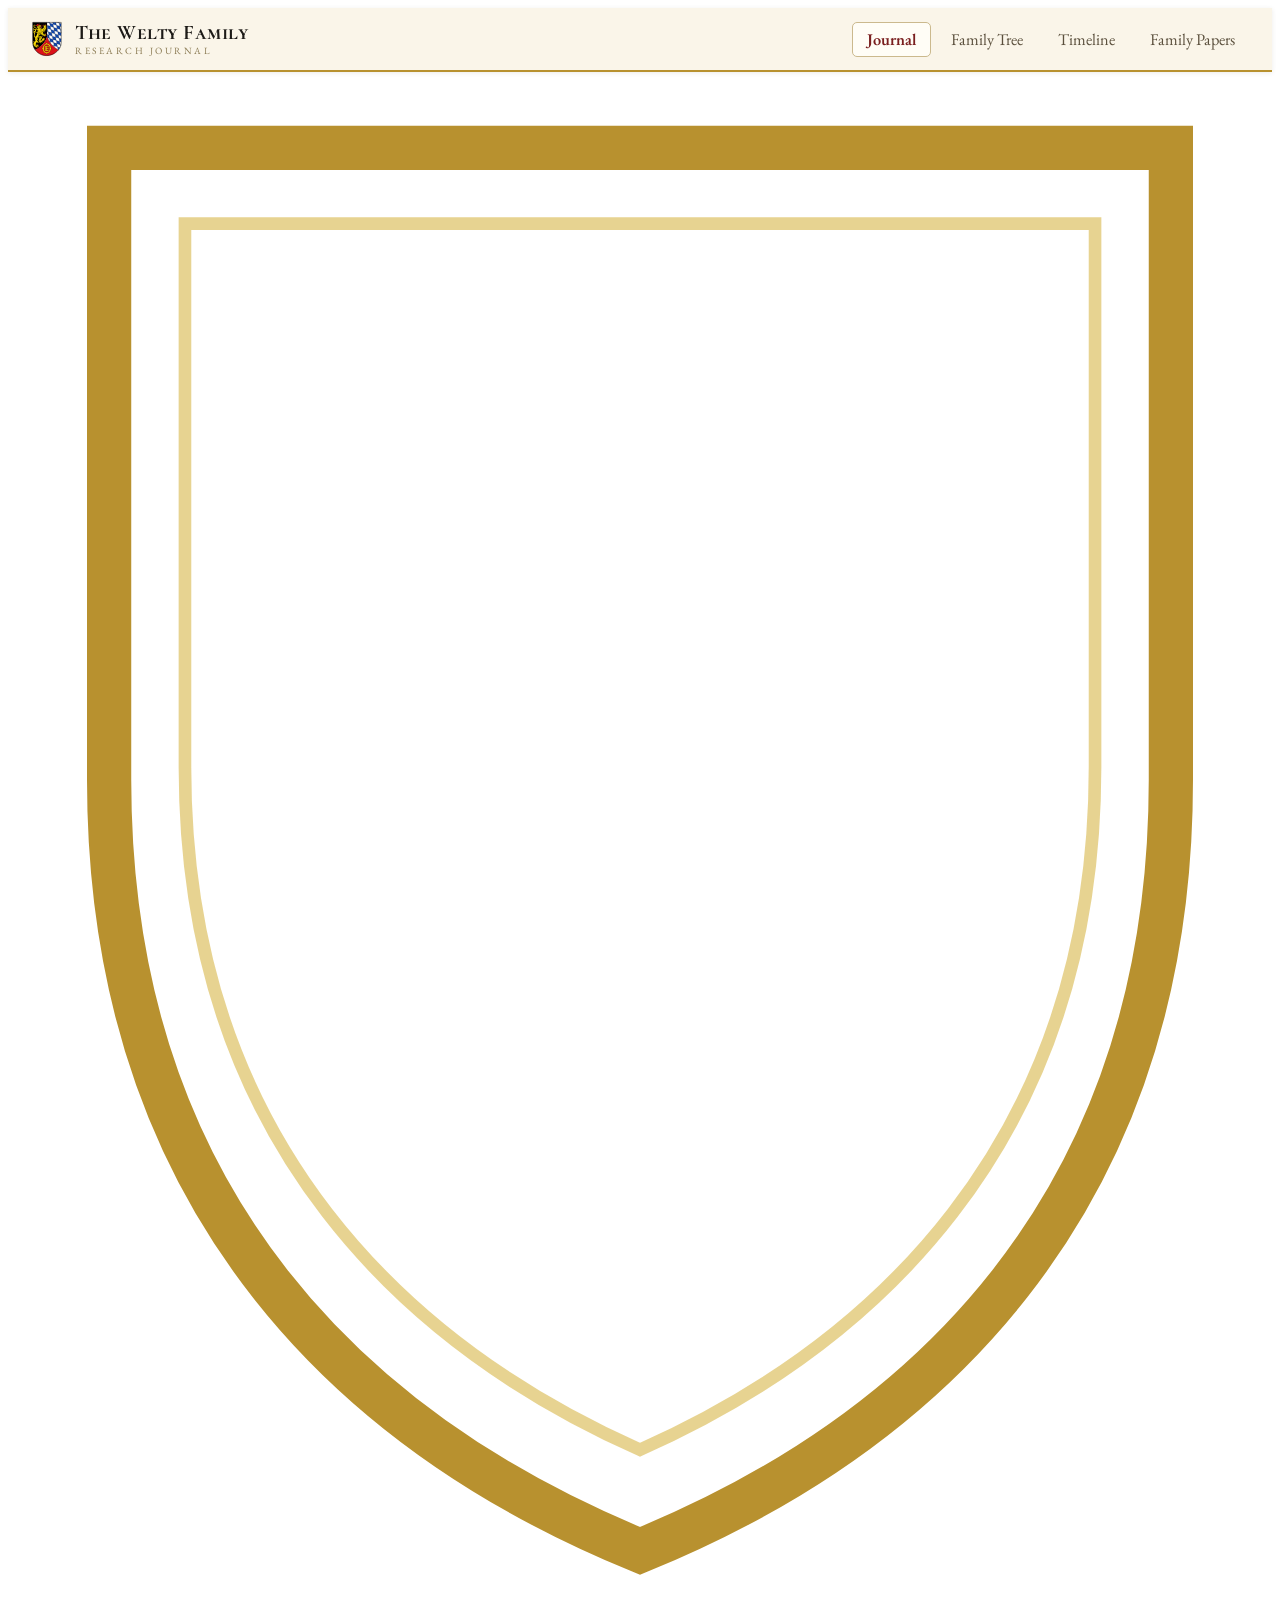
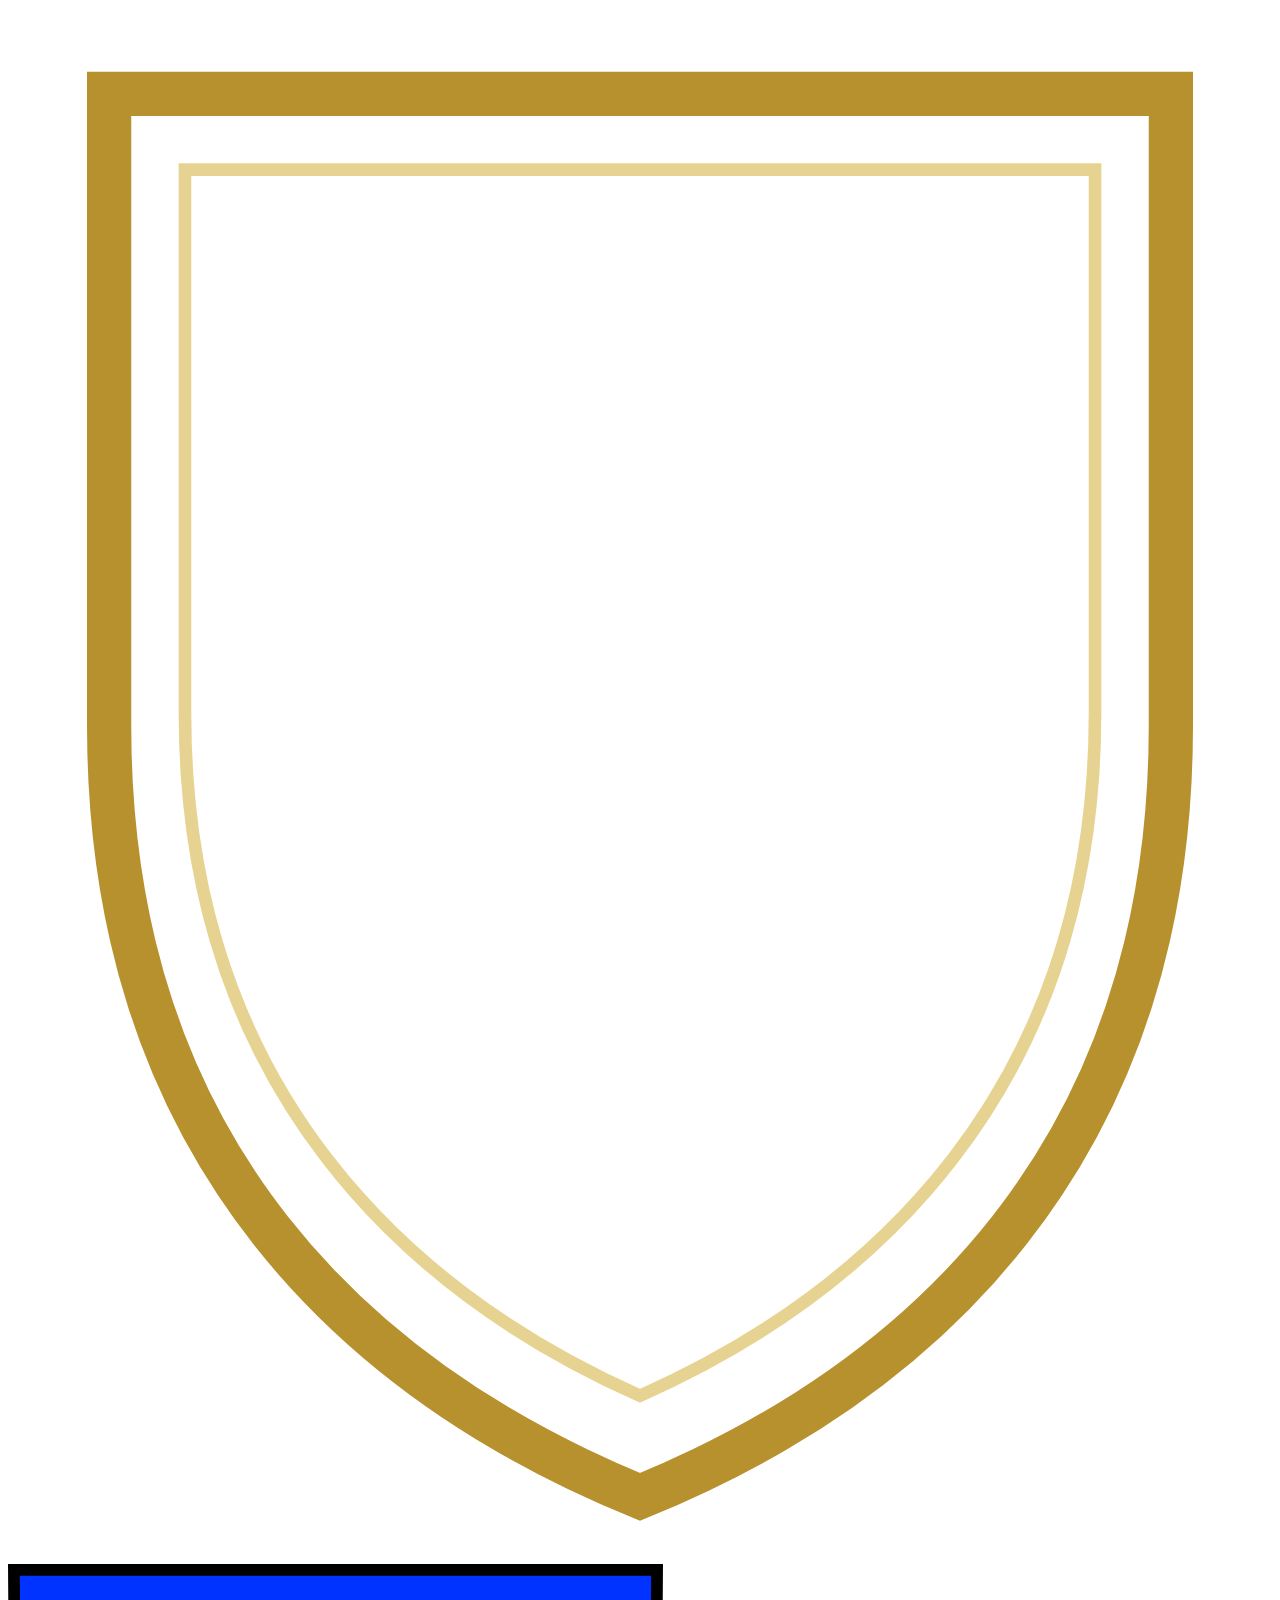
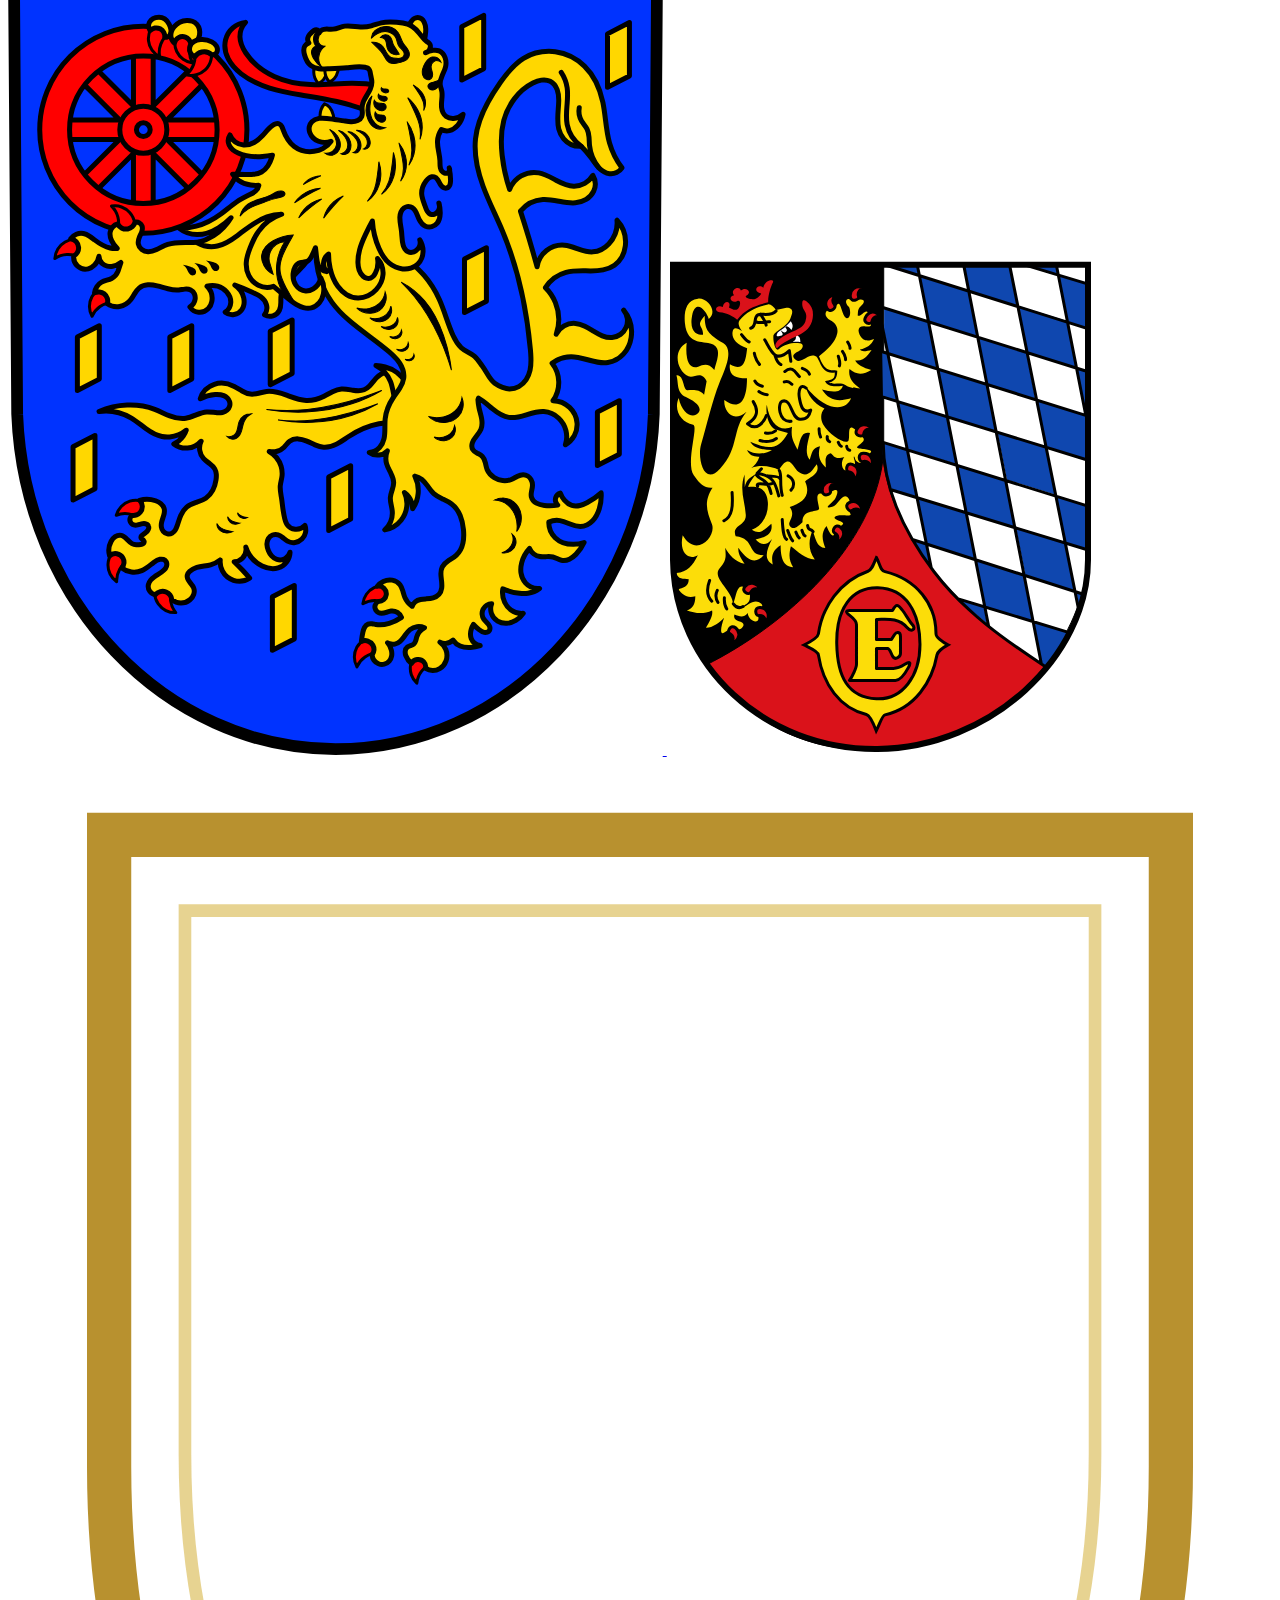
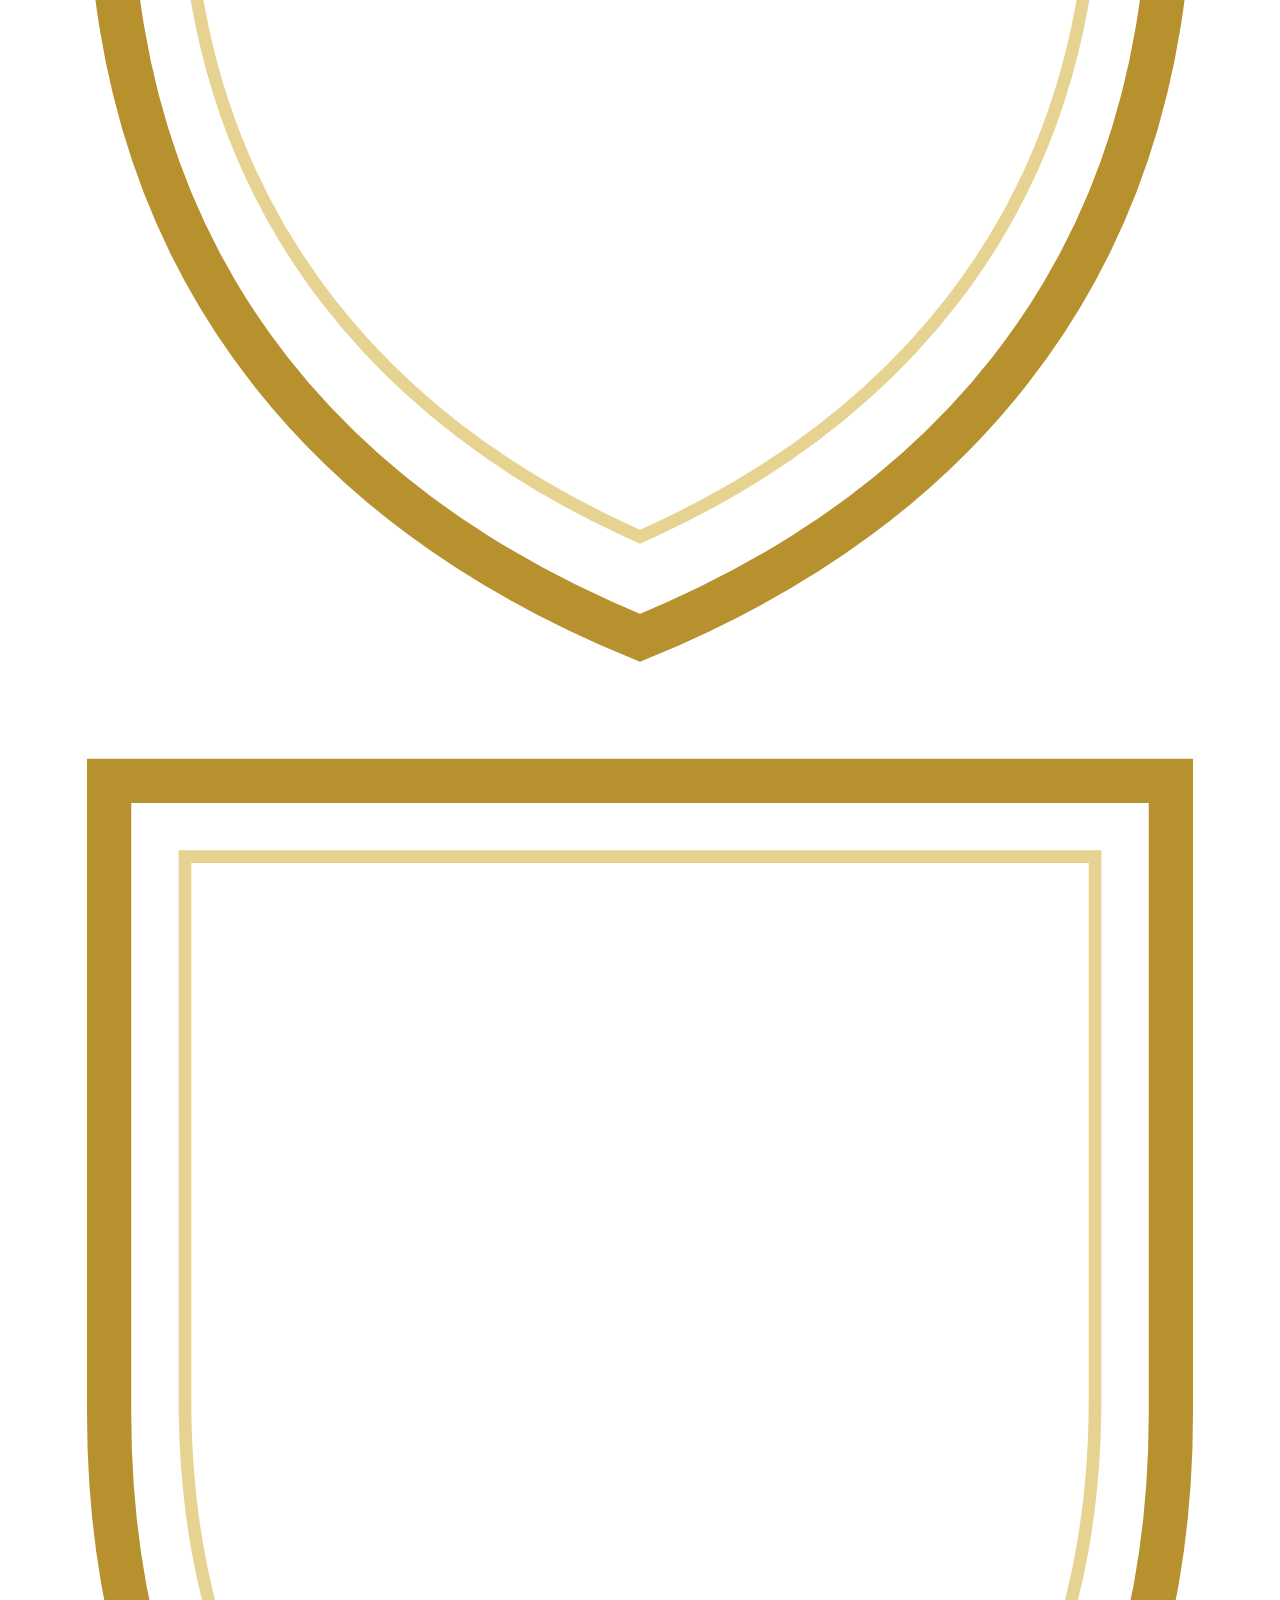
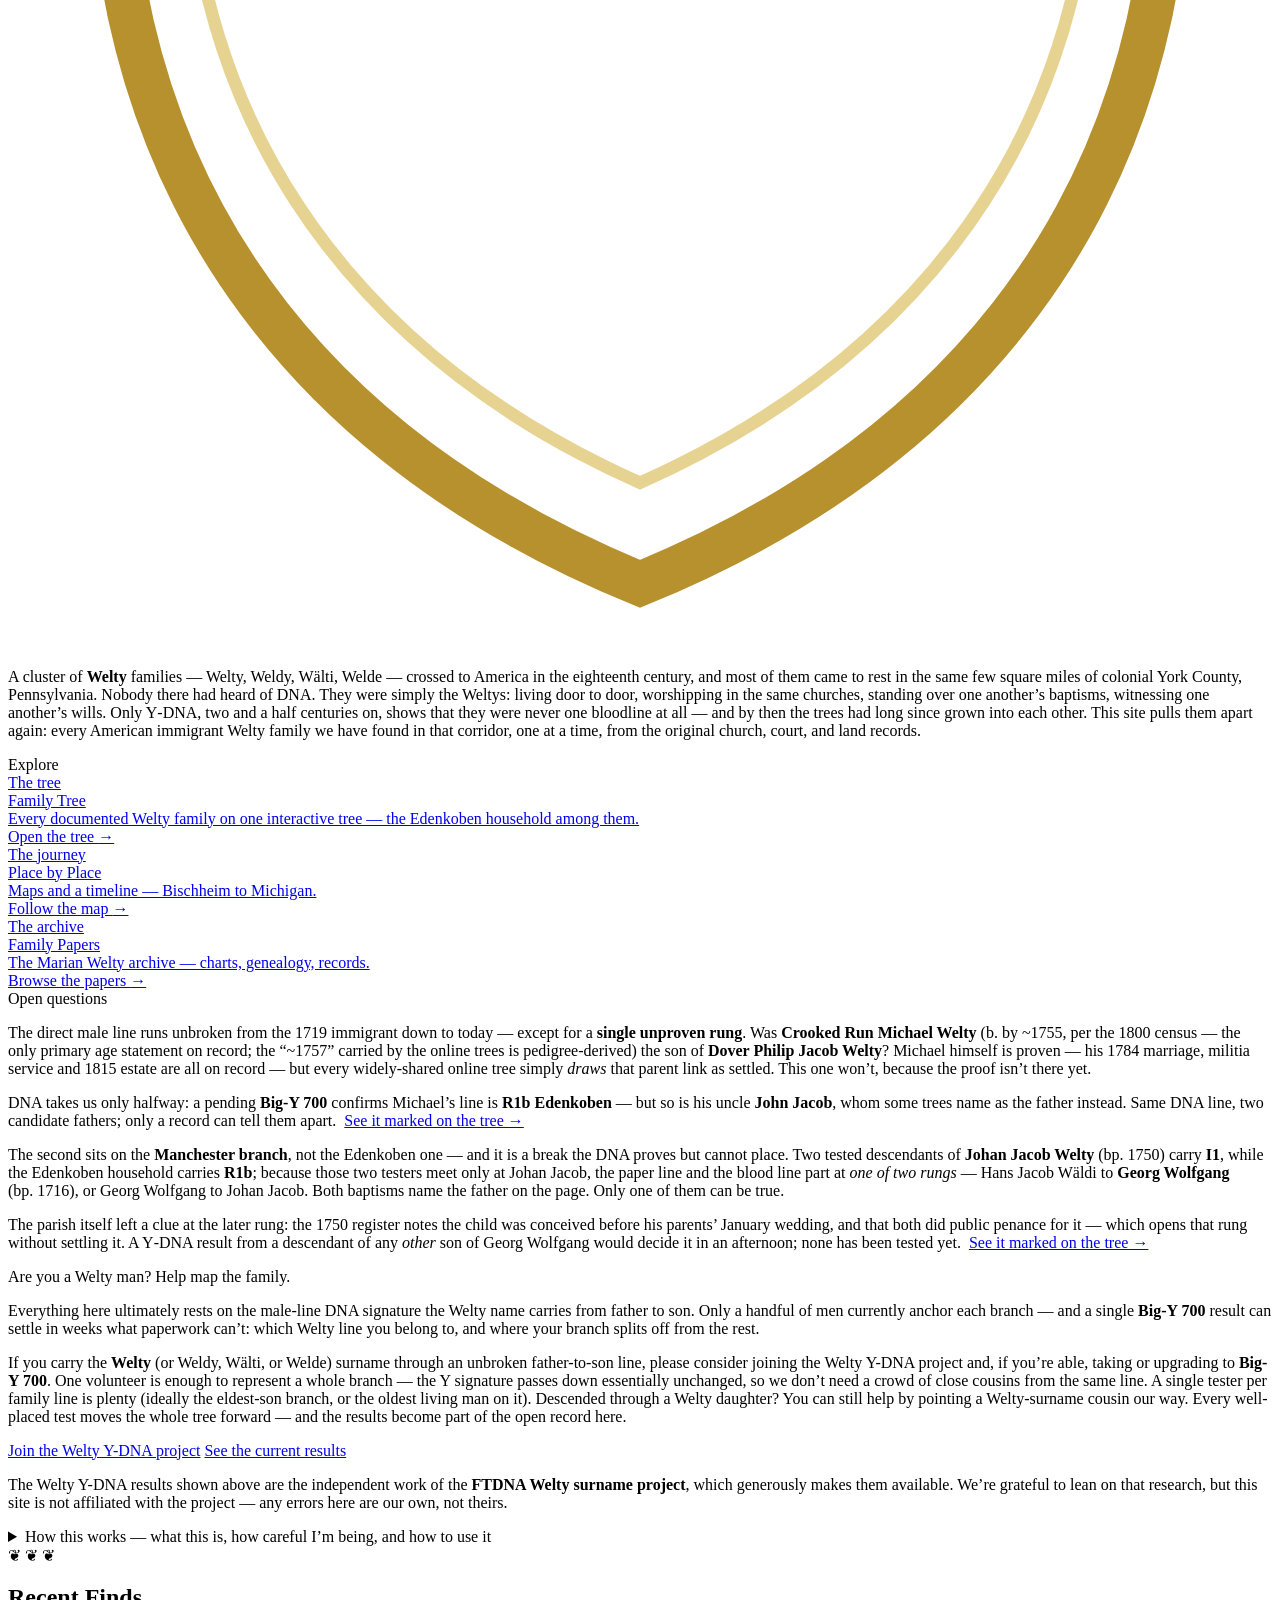
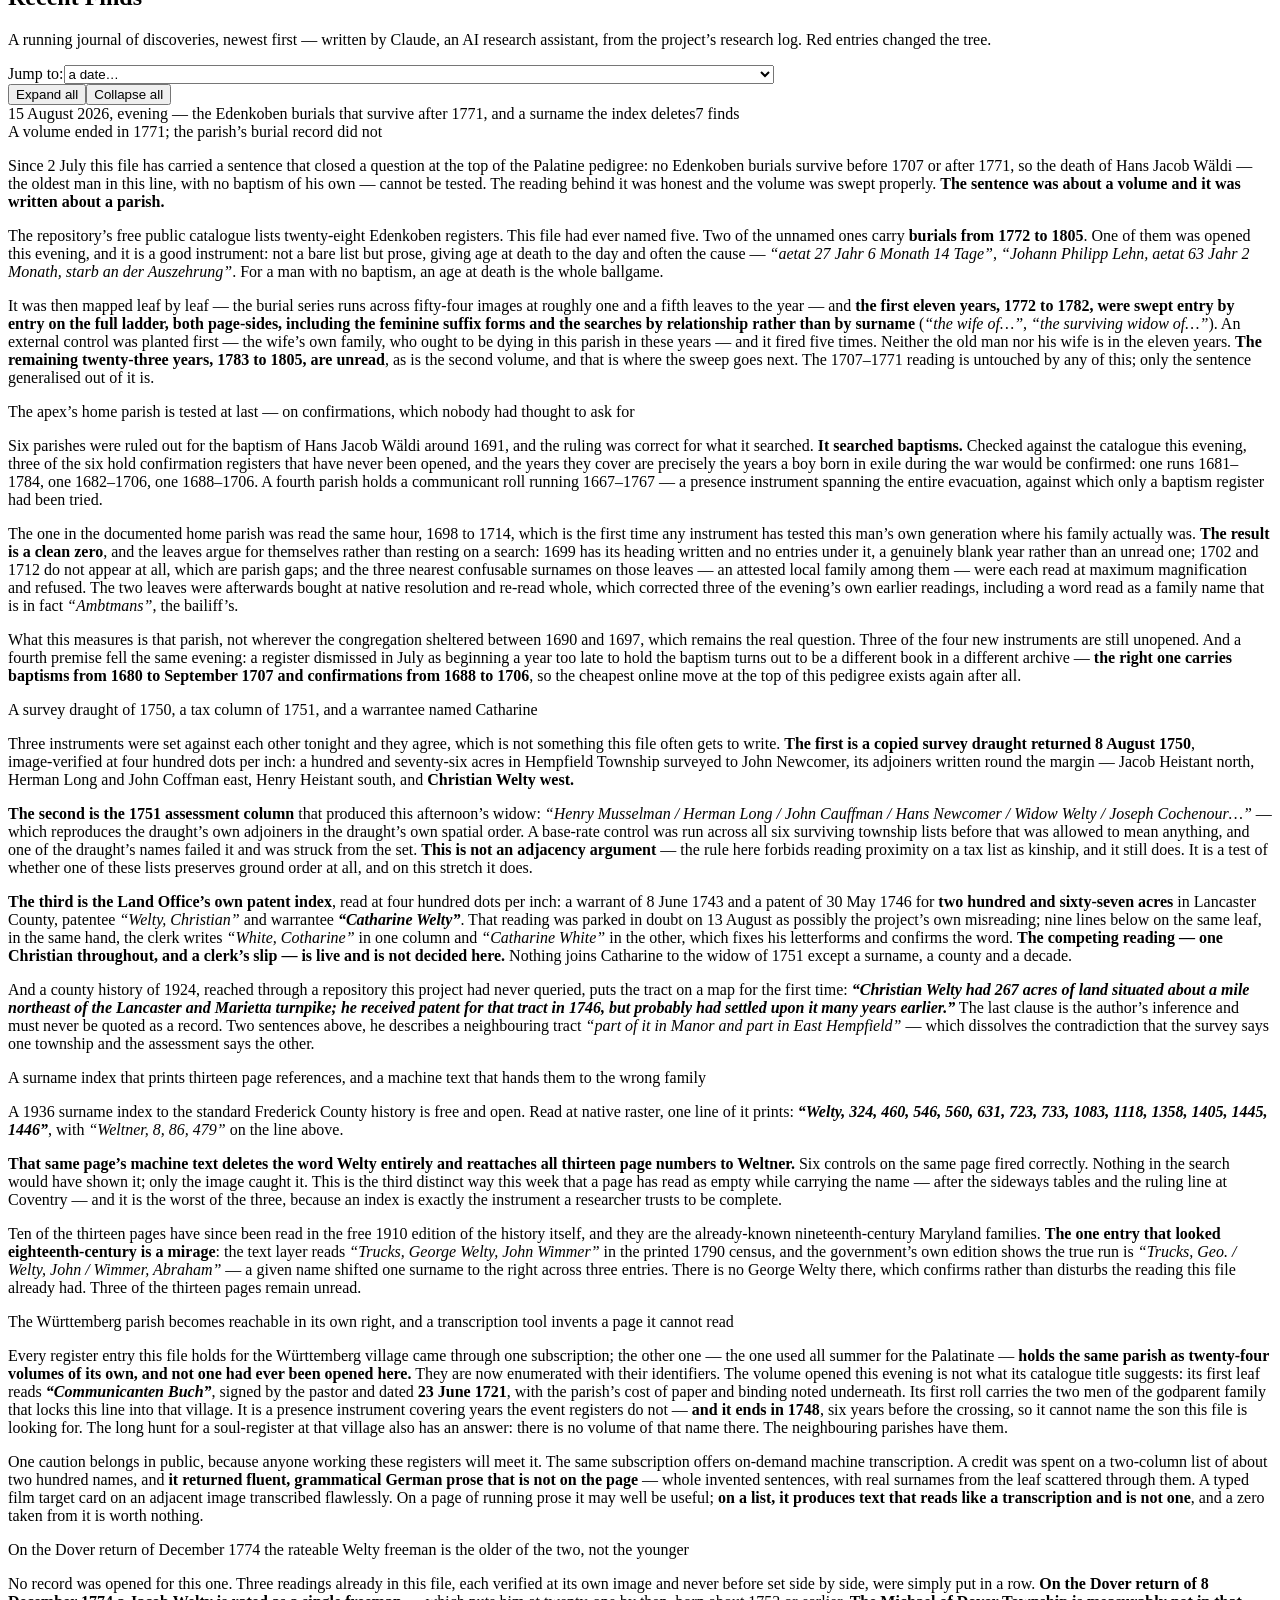
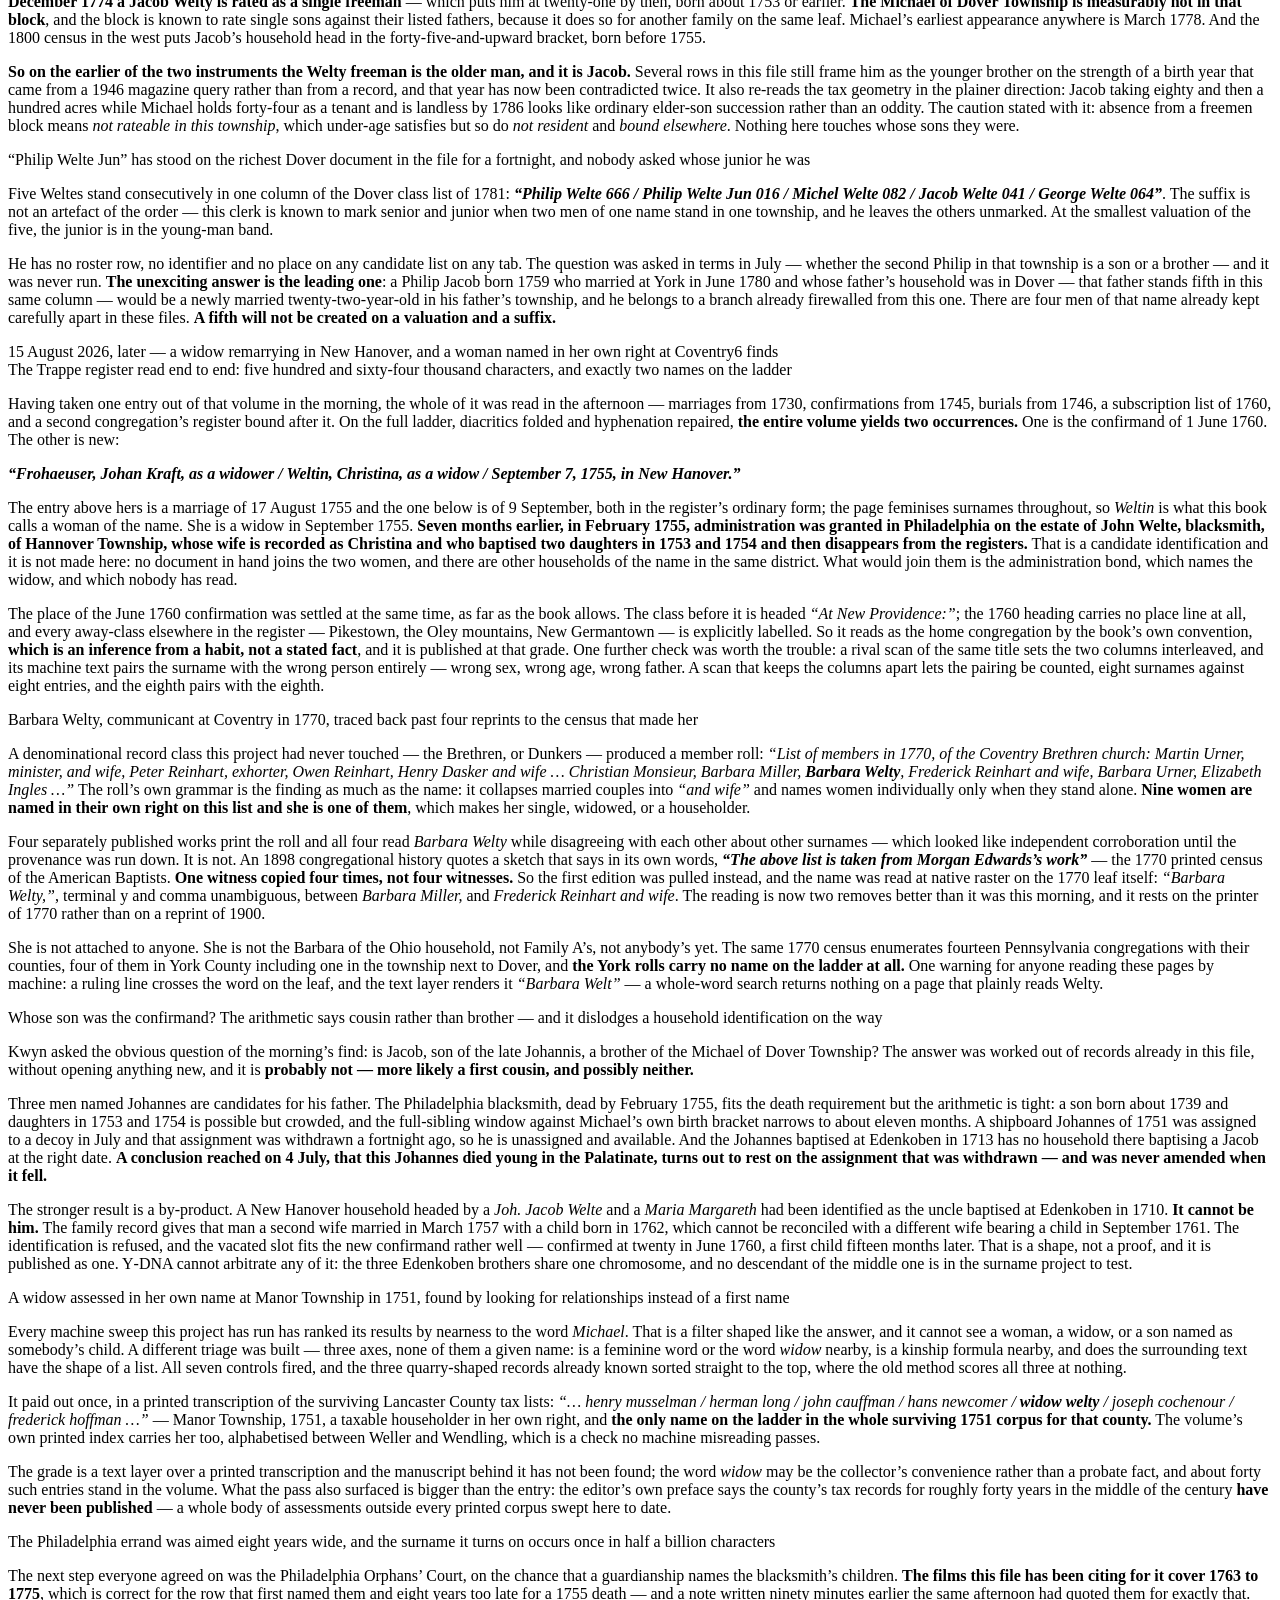
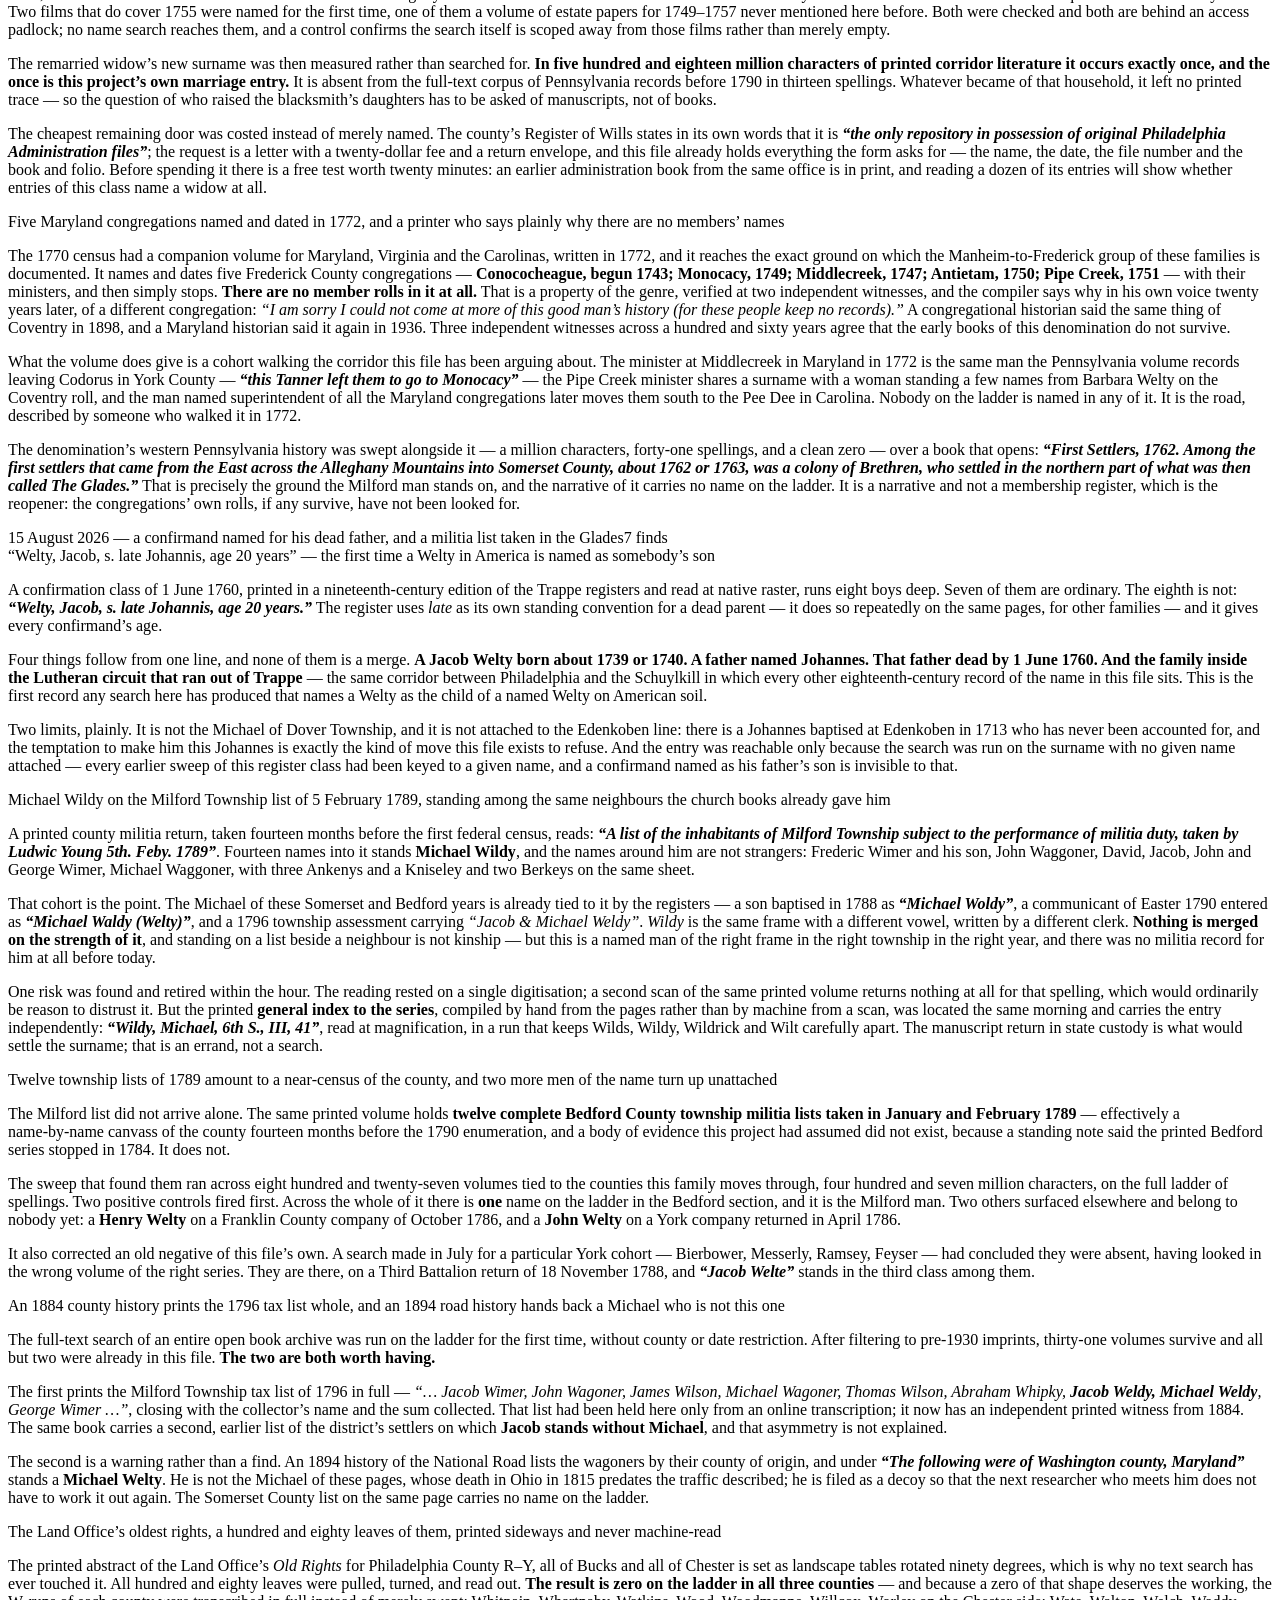
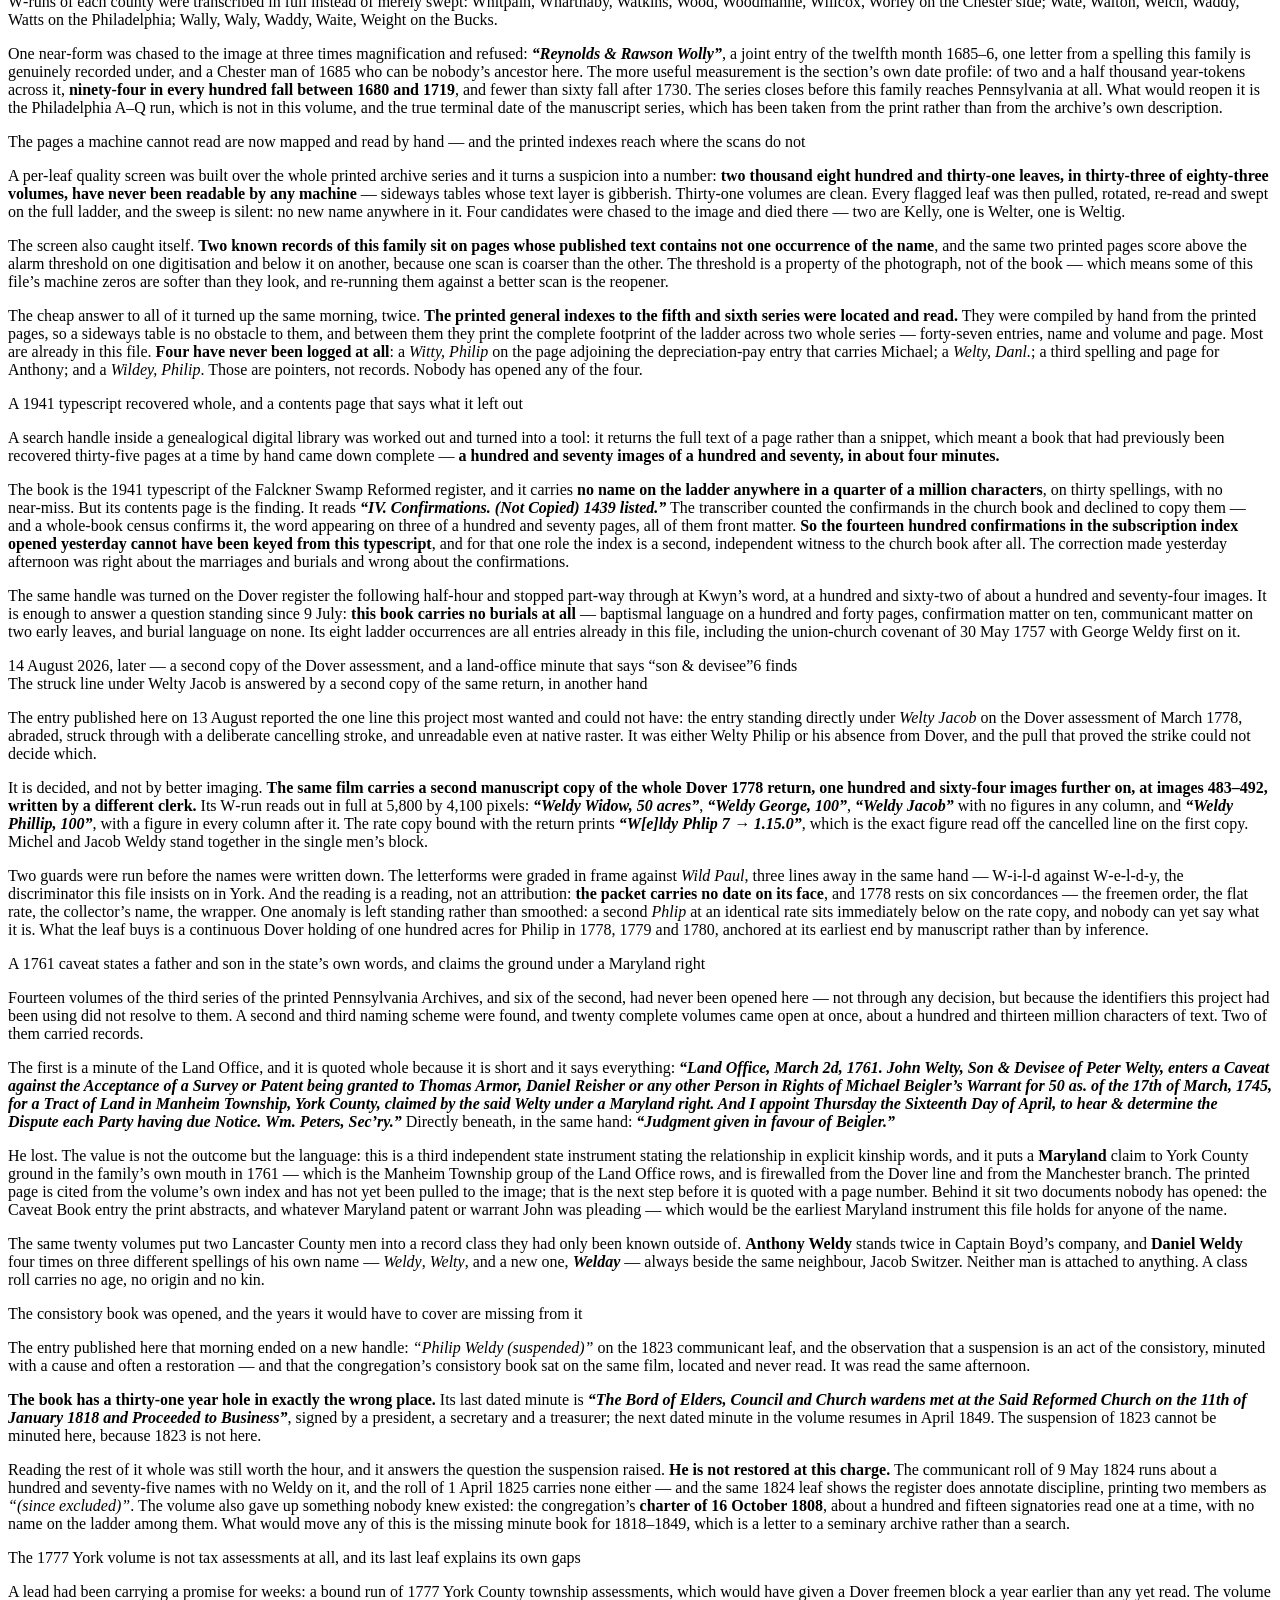
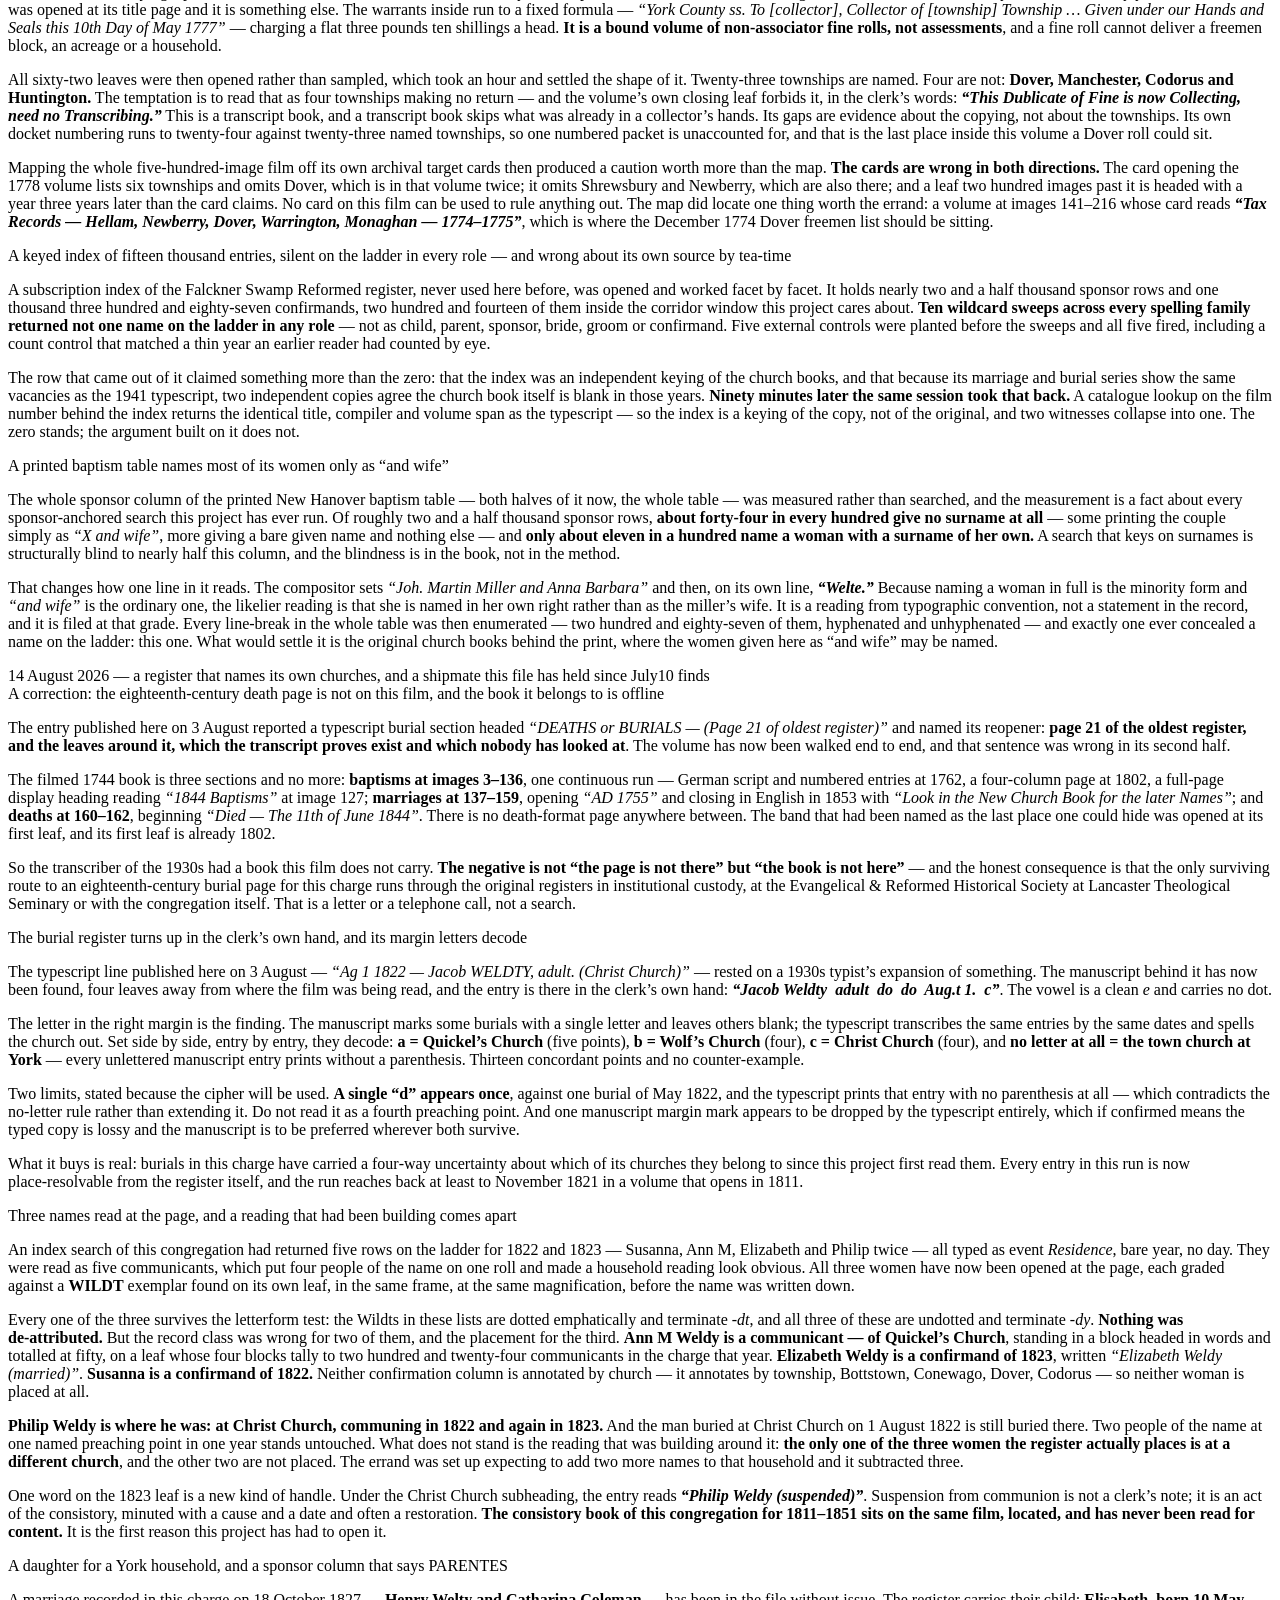
==== site/index.html @ acb8a497 "Update index.html" ====
<!DOCTYPE html>
<html lang="en">
<head>
<meta charset="UTF-8">
<meta name="viewport" content="width=device-width, initial-scale=1.0">
<title>The Welty Project — A Living Genealogy Journal</title>
<!--welty-seo:start-->
<meta name="description" content="A cluster of unrelated Welty / Weldy / Wälti / Welde families crossed to America in the eighteenth century and settled the same corridor of south-central Pennsylvania. This is an openly-sourced genealogy of all of them, built from primary records and Y-DNA.">
<meta name="author" content="The Welty Project">
<meta name="robots" content="index, follow">
<meta name="theme-color" content="#7a1f1f">
<link rel="canonical" href="https://theweltyproject.com/">

<link rel="icon" href="/favicon-v8.ico" sizes="any">
<link rel="icon" type="image/svg+xml" href="/favicon-v8.svg">
<link rel="icon" type="image/png" sizes="32x32" href="/favicon-32-v8.png">
<link rel="icon" type="image/png" sizes="16x16" href="/favicon-16-v8.png">
<link rel="apple-touch-icon" href="/apple-touch-v8.png">
<link rel="manifest" href="/site-v8.webmanifest">

<link rel="preconnect" href="https://fonts.googleapis.com">
<link rel="preconnect" href="https://fonts.gstatic.com" crossorigin>
<link href="https://fonts.googleapis.com/css2?family=EB+Garamond:ital,wght@0,400;0,500;0,600;0,700;1,400&family=Cormorant+SC:wght@500;600;700&display=swap" rel="stylesheet">
<link rel="stylesheet" href="/welty.css">

<meta property="og:type" content="website">
<meta property="og:site_name" content="The Welty Project">
<meta property="og:locale" content="en_US">
<meta property="og:title" content="The Welty Project — A Living Genealogy Journal">
<meta property="og:description" content="A cluster of unrelated Welty / Weldy / Wälti / Welde families crossed to America in the eighteenth century and settled the same corridor of south-central Pennsylvania. This is an openly-sourced genealogy of all of them, built from primary records and Y-DNA.">
<meta property="og:url" content="https://theweltyproject.com/">
<meta property="og:image" content="https://theweltyproject.com/og-image.png">
<meta property="og:image:width" content="1200">
<meta property="og:image:height" content="630">
<meta property="og:image:alt" content="The Welty Project — the Edenkoben family crest">

<meta name="twitter:card" content="summary_large_image">
<meta name="twitter:title" content="The Welty Project — A Living Genealogy Journal">
<meta name="twitter:description" content="A cluster of unrelated Welty / Weldy / Wälti / Welde families crossed to America in the eighteenth century and settled the same corridor of south-central Pennsylvania. This is an openly-sourced genealogy of all of them, built from primary records and Y-DNA.">
<meta name="twitter:image" content="https://theweltyproject.com/og-image.png">

<script type="application/ld+json">
{"@context":"https://schema.org","@type":"WebSite","name":"The Welty Project","alternateName":"The Welty Family Research Journal","url":"https://theweltyproject.com/","inLanguage":"en","description":"A cluster of unrelated Welty / Weldy / Wälti / Welde families crossed to America in the eighteenth century and settled the same corridor of south-central Pennsylvania. This is an openly-sourced genealogy of all of them, built from primary records and Y-DNA."}
</script>
<!--welty-seo:end-->
<!--welty-analytics:start--><!-- Cloudflare Web Analytics: paste token in inject_seo.py (CF_BEACON_TOKEN) to activate --><!--welty-analytics:end-->
</head>
<body>
<!--welty-hdr:start-->
<style>
.wsite-hdr{display:flex;align-items:center;justify-content:space-between;gap:14px;flex-wrap:wrap;
  padding:11px 22px;background:#faf5e9;border-bottom:2px solid #b8912f;
  font-family:'EB Garamond',Georgia,serif;box-shadow:0 1px 5px rgba(60,45,20,.09);}
.wsite-hdr *{box-sizing:border-box}
.wsite-brand{display:flex;align-items:center;gap:11px;text-decoration:none;border:0}
.wsite-brand img{width:34px;height:40px;display:block}
.wsite-word{font-family:'Cormorant SC','EB Garamond',Georgia,serif;font-weight:700;font-size:1.3rem;
  letter-spacing:.5px;color:#1c1a17;line-height:1.05}
.wsite-word small{display:block;font-family:'EB Garamond',Georgia,serif;font-weight:400;font-size:.6rem;
  letter-spacing:2.5px;text-transform:uppercase;color:#8a7a52;margin-top:3px}
.wsite-nav{display:flex;gap:5px;flex-wrap:wrap}
.wsite-nav a{text-decoration:none;color:#5a4f3c;font-size:1.02rem;padding:6px 14px;border-radius:5px;
  border:1px solid transparent;transition:.15s}
.wsite-nav a:hover{background:#f0e6cf;color:#1c1a17}
.wsite-nav a[aria-current=page]{color:#7a1f1f;border-color:#cbb98d;background:#fffdf6;font-weight:600}
@media(max-width:520px){.wsite-word{font-size:1.1rem}.wsite-nav a{padding:5px 10px;font-size:.94rem}}
</style>
<header class="wsite-hdr">
  <a class="wsite-brand" href="index.html">
    <img src="favicon.svg" alt="Welty family crest">
    <span class="wsite-word">The Welty Family<small>Research Journal</small></span>
  </a>
  <nav class="wsite-nav"><a href="index.html" aria-current="page">Journal</a><a href="all-families.html">Family Tree</a><a href="timeline.html">Timeline</a><a href="family-papers.html">Family Papers</a></nav>
</header>
<!--welty-hdr:end-->
<section class="journey">
  <h1 style="position:absolute;width:1px;height:1px;padding:0;margin:-1px;overflow:hidden;clip:rect(0,0,0,0);white-space:nowrap;border:0">The Welty Family</h1>
  <div class="jstrip">

    <a class="jstop" href="timeline.html#york" title="Pennsylvania — York &amp; Fayette Co">
      <svg class="jshield" viewBox="0 0 100 122" xmlns:xlink="http://www.w3.org/1999/xlink" role="img" aria-label="Pennsylvania">
        <defs><clipPath id="jc-pa"><path d="M8 6 H92 V56 C92 90 72 108 50 117 C28 108 8 90 8 56 Z"/></clipPath></defs>
        <image href="https://commons.wikimedia.org/wiki/Special:FilePath/Flag_of_Pennsylvania.svg?width=600" xlink:href="https://commons.wikimedia.org/wiki/Special:FilePath/Flag_of_Pennsylvania.svg?width=600" x="-73.53" y="-17.79" width="247.06" height="158.57" preserveAspectRatio="none" clip-path="url(#jc-pa)"/>
        <path d="M14 12 H86 V55 C86 85 68 101 50 109 C32 101 14 85 14 55 Z" fill="none" stroke="#d4af37" stroke-width="1" opacity=".55"/>
        <path d="M8 6 H92 V56 C92 90 72 108 50 117 C28 108 8 90 8 56 Z" fill="none" stroke="#b8912f" stroke-width="3.5"/>
      </svg>
    </a>
    <span class="jsep"></span>

    <a class="jstop" href="timeline.html#ohio" title="Ohio — Tuscarawas to Defiance">
      <svg class="jshield" viewBox="0 0 100 122" xmlns:xlink="http://www.w3.org/1999/xlink" role="img" aria-label="Ohio">
        <defs><clipPath id="jc-oh"><path d="M8 6 H92 V56 C92 90 72 108 50 117 C28 108 8 90 8 56 Z"/></clipPath></defs>
        <image href="https://commons.wikimedia.org/wiki/Special:FilePath/Flag_of_Ohio.svg?width=600" xlink:href="https://commons.wikimedia.org/wiki/Special:FilePath/Flag_of_Ohio.svg?width=600" x="8" y="-0.17" width="200" height="123.33" preserveAspectRatio="none" clip-path="url(#jc-oh)"/>
        <path d="M14 12 H86 V55 C86 85 68 101 50 109 C32 101 14 85 14 55 Z" fill="none" stroke="#d4af37" stroke-width="1" opacity=".55"/>
        <path d="M8 6 H92 V56 C92 90 72 108 50 117 C28 108 8 90 8 56 Z" fill="none" stroke="#b8912f" stroke-width="3.5"/>
      </svg>
    </a>
    <span class="jsep"></span>

    <a class="jstop" href="timeline.html#pfalz" title="Bischheim, Palatinate">
      <img class="jcrest" src="crest-bischheim.svg" alt="Arms of Bischheim">
    </a>
    <span class="jsep"></span>

    <a class="jstop" href="timeline.html#pfalz" title="Edenkoben, Palatinate">
      <img class="jcrest" src="crest-edenkoben.svg" alt="Arms of Edenkoben">
    </a>
    <span class="jsep"></span>

    <a class="jstop" href="timeline.html#offshoots" title="Illinois — Mount Vernon">
      <svg class="jshield" viewBox="0 0 100 122" xmlns:xlink="http://www.w3.org/1999/xlink" role="img" aria-label="Illinois">
        <defs><clipPath id="jc-il"><path d="M8 6 H92 V56 C92 90 72 108 50 117 C28 108 8 90 8 56 Z"/></clipPath></defs>
        <image href="https://commons.wikimedia.org/wiki/Special:FilePath/Flag_of_Illinois.svg?width=600" xlink:href="https://commons.wikimedia.org/wiki/Special:FilePath/Flag_of_Illinois.svg?width=600" x="-45.45" y="-13.5" width="190.91" height="150" preserveAspectRatio="none" clip-path="url(#jc-il)"/>
        <path d="M14 12 H86 V55 C86 85 68 101 50 109 C32 101 14 85 14 55 Z" fill="none" stroke="#d4af37" stroke-width="1" opacity=".55"/>
        <path d="M8 6 H92 V56 C92 90 72 108 50 117 C28 108 8 90 8 56 Z" fill="none" stroke="#b8912f" stroke-width="3.5"/>
      </svg>
    </a>
    <span class="jsep"></span>

    <a class="jstop" href="timeline.html#michigan" title="Michigan — Owosso">
      <svg class="jshield" viewBox="0 0 100 122" xmlns:xlink="http://www.w3.org/1999/xlink" role="img" aria-label="Michigan">
        <defs><clipPath id="jc-mi"><path d="M8 6 H92 V56 C92 90 72 108 50 117 C28 108 8 90 8 56 Z"/></clipPath></defs>
        <image href="https://commons.wikimedia.org/wiki/Special:FilePath/Flag_of_Michigan.svg?width=600" xlink:href="https://commons.wikimedia.org/wiki/Special:FilePath/Flag_of_Michigan.svg?width=600" x="-66.67" y="-17.79" width="233.33" height="158.57" preserveAspectRatio="none" clip-path="url(#jc-mi)"/>
        <path d="M14 12 H86 V55 C86 85 68 101 50 109 C32 101 14 85 14 55 Z" fill="none" stroke="#d4af37" stroke-width="1" opacity=".55"/>
        <path d="M8 6 H92 V56 C92 90 72 108 50 117 C28 108 8 90 8 56 Z" fill="none" stroke="#b8912f" stroke-width="3.5"/>
      </svg>
    </a>

  </div>
</section>

<main>

  <p class="lede">A cluster of <b>Welty</b> families &mdash; Welty, Weldy, W&auml;lti, Welde &mdash; crossed to America in the eighteenth century, and most of them came to rest in the same few square miles of colonial York County, Pennsylvania. Nobody there had heard of DNA. They were simply the Weltys: living door to door, worshipping in the same churches, standing over one another&rsquo;s baptisms, witnessing one another&rsquo;s wills. Only Y&#8209;DNA, two and a half centuries on, shows that they were never one bloodline at all &mdash; and by then the trees had long since grown into each other. This site pulls them apart again: every American immigrant Welty family we have found in that corridor, one at a time, from the original church, court, and land records.</p>

  <div class="portal-label">Explore</div>
  <div class="cards portals">
    <a class="card" href="all-families.html">
      <div class="eyebrow">The tree</div>
      <div class="title">Family Tree</div>
      <div class="desc">Every documented Welty family on one interactive tree &mdash; the Edenkoben household among them.</div>
      <span class="go">Open the tree <span class="arrow">&rarr;</span></span>
    </a>
    <a class="card" href="timeline.html">
      <div class="eyebrow">The journey</div>
      <div class="title">Place by Place</div>
      <div class="desc">Maps and a timeline &mdash; Bischheim to Michigan.</div>
      <span class="go">Follow the map <span class="arrow">&rarr;</span></span>
    </a>
    <a class="card" href="family-papers.html">
      <div class="eyebrow">The archive</div>
      <div class="title">Family Papers</div>
      <div class="desc">The Marian Welty archive &mdash; charts, genealogy, records.</div>
      <span class="go">Browse the papers <span class="arrow">&rarr;</span></span>
    </a>
  </div>

  <section class="thesis">
    <div class="thesis-head">Open questions</div>
    <p>The direct male line runs unbroken from the 1719 immigrant down to today &mdash; except for a <b>single unproven rung</b>. Was <b>Crooked Run Michael Welty</b> (b.&nbsp;by&nbsp;~1755, per the 1800 census &mdash; the only primary age statement on record; the &ldquo;~1757&rdquo; carried by the online trees is pedigree-derived) the son of <b>Dover Philip Jacob Welty</b>? Michael himself is proven &mdash; his 1784 marriage, militia service and 1815 estate are all on record &mdash; but every widely-shared online tree simply <i>draws</i> that parent link as settled. This one won&rsquo;t, because the proof isn&rsquo;t there yet.</p>
    <p class="thesis-tail">DNA takes us only halfway: a pending <b>Big-Y&nbsp;700</b> confirms Michael&rsquo;s line is <b>R1b Edenkoben</b> &mdash; but so is his uncle <b>John Jacob</b>, whom some trees name as the father instead. Same DNA line, two candidate fathers; only a record can tell them apart. &nbsp;<a href="all-families.html">See it marked on the tree &rarr;</a></p>

    <p>The second sits on the <b>Manchester branch</b>, not the Edenkoben one &mdash; and it is a break the DNA proves but cannot place. Two tested descendants of <b>Johan Jacob Welty</b> (bp.&nbsp;1750) carry <b>I1</b>, while the Edenkoben household carries <b>R1b</b>; because those two testers meet only at Johan Jacob, the paper line and the blood line part at <i>one of two rungs</i> &mdash; Hans Jacob W&auml;ldi to <b>Georg Wolfgang</b> (bp.&nbsp;1716), or Georg Wolfgang to Johan Jacob. Both baptisms name the father on the page. Only one of them can be true.</p>
    <p class="thesis-tail">The parish itself left a clue at the later rung: the 1750 register notes the child was conceived before his parents&rsquo; January wedding, and that both did public penance for it &mdash; which opens that rung without settling it. A Y&#8209;DNA result from a descendant of any <i>other</i> son of Georg Wolfgang would decide it in an afternoon; none has been tested yet. &nbsp;<a href="all-families.html">See it marked on the tree &rarr;</a></p>
  </section>

  <div class="dna-call">
    <div class="dna-head">Are you a Welty man? Help map the family.</div>
    <p>Everything here ultimately rests on the male-line DNA signature the Welty name carries from father to son. Only a handful of men currently anchor each branch &mdash; and a single <b>Big-Y&nbsp;700</b> result can settle in weeks what paperwork can&rsquo;t: which Welty line you belong to, and where your branch splits off from the rest.</p>
    <p>If you carry the <b>Welty</b> (or Weldy, W&auml;lti, or Welde) surname through an unbroken father-to-son line, please consider joining the Welty Y-DNA project and, if you&rsquo;re able, taking or upgrading to <b>Big-Y&nbsp;700</b>. One volunteer is enough to represent a whole branch &mdash; the Y signature passes down essentially unchanged, so we don&rsquo;t need a crowd of close cousins from the same line. A single tester per family line is plenty (ideally the eldest-son branch, or the oldest living man on it). Descended through a Welty daughter? You can still help by pointing a Welty-surname cousin our way. Every well-placed test moves the whole tree forward &mdash; and the results become part of the open record here.</p>
    <div class="dna-links">
      <a class="dna-btn" href="https://www.familytreedna.com/public/Welty" target="_blank" rel="noopener">Join the Welty Y-DNA project</a>
      <a class="dna-btn ghost" href="https://www.familytreedna.com/public/Welty" target="_blank" rel="noopener">See the current results</a>
    </div>
    <p class="dna-note">The Welty Y-DNA results shown above are the independent work of the <b>FTDNA Welty surname project</b>, which generously makes them available. We&rsquo;re grateful to lean on that research, but this site is not affiliated with the project &mdash; any errors here are our own, not theirs.</p>
  </div>

  <details class="howto">
    <summary>How this works &mdash; what this is, how careful I&rsquo;m being, and how to use it</summary>
    <p>This site is the working output of a genealogy project I&rsquo;m running together with an AI research assistant (Claude) &mdash; put together over a few weeks of intense work. I came in with a pile of family notes, old photos, a lot of half-remembered lore, and the Y-DNA findings from the FTDNA Welty project, plus a week&rsquo;s worth of research chats that had already piled up into a mess. So the first real job was to comb through all of it and pull everything into one master spreadsheet &mdash; a research log where every find gets a typed, numbered entry: a record, a marriage, a confirmed person, a lead to chase, or a dead end. The family tree, timeline, and maps you see here are generated automatically from that log, so the website never drifts out of sync with the evidence behind it.</p>
    <p>Why do it this way, and why with AI? Genealogy at this depth is mostly patient, repetitive cross-referencing &mdash; reading eighteenth-century German church registers, chasing one surname across a dozen spellings (Welty, Weldy, W&auml;lti, Welde&hellip;), and holding hundreds of half-proven facts in mind at once without letting them blur together. That&rsquo;s exactly the kind of tireless, detail-obsessed grind an AI is good at, and it&rsquo;s cheap enough right now that one person can actually do it &mdash; a week of this is work that would have taken a lone hobbyist a very long time by hand.</p>
    <p>How rigorous are we being? More than a typical online tree, but this is not peer-reviewed scholarship, and it&rsquo;s only weeks old. I grade the evidence: a record I&rsquo;ve seen with my own eyes &mdash; an actual scanned baptism page &mdash; counts for far more than a name copied from someone else&rsquo;s tree. Dead ends get logged as carefully as discoveries. And the DNA that anchors much of this isn&rsquo;t mine to claim &mdash; the Y-DNA findings come from the FTDNA Welty project, whose patrilineage analysis is the referee whenever family lore and paper records disagree. But AI makes mistakes: it misreads old handwriting and can state a wrong fact confidently. I catch a lot of that. I don&rsquo;t catch all of it.</p>
    <p>One more thing, because it matters to me: a lot of these records &mdash; baptisms, tax lists, wills &mdash; are the paper trail of my own ancestors, and yet they sit locked behind subscriptions and paywalls. Somebody has to pay to digitize and host them, sure, but there&rsquo;s something backwards about a family&rsquo;s own history being rented back to its descendants. So everything I can lawfully share, I share &mdash; free, no login, no wall. The research here is public domain (CC0): take it, copy it, correct it, build on it. It&rsquo;s ours by right, and it should be readable by anyone who goes looking.</p>
    <p class="verify"><b>Please verify anything here before you rely on it for something that matters</b> &mdash; a DAR application, a published tree, an official family document. Treat this as a very well-organized pile of leads, not gospel.</p>
    <p class="signoff">And to be clear: this is my personal research into my own family, shared openly in case it helps someone. It&rsquo;s the work of one hobbyist and his AI over a few weeks, not an institution.</p>
  </details>

  <div class="fleuron">&#10086; &#10086; &#10086;</div>

  <h2 class="section">Recent Finds</h2>
  <p class="sub">A running journal of discoveries, newest first &mdash; written by Claude, an AI research assistant, from the project&rsquo;s research log. Red entries changed the tree.</p>

<div class="feed" id="feed">

    <div class="feed-day">
      <div class="date">15 August 2026, evening &mdash; the Edenkoben burials that survive after 1771, and a surname the index deletes</div>

      <div class="find big">
        <div class="kicker">A volume ended in 1771; the parish&rsquo;s burial record did not</div>
        <p>Since 2 July this file has carried a sentence that closed a question at the top of the Palatine pedigree: no Edenkoben burials survive before 1707 or after 1771, so the death of Hans Jacob W&auml;ldi &mdash; the oldest man in this line, with no baptism of his own &mdash; cannot be tested. The reading behind it was honest and the volume was swept properly. <b>The sentence was about a volume and it was written about a parish.</b></p>
        <p>The repository&rsquo;s free public catalogue lists twenty&#8209;eight Edenkoben registers. This file had ever named five. Two of the unnamed ones carry <b>burials from 1772 to 1805</b>. One of them was opened this evening, and it is a good instrument: not a bare list but prose, giving age at death to the day and often the cause &mdash; <i>&ldquo;aetat 27 Jahr 6 Monath 14 Tage&rdquo;</i>, <i>&ldquo;Johann Philipp Lehn, aetat 63 Jahr 2 Monath, starb an der Auszehrung&rdquo;</i>. For a man with no baptism, an age at death is the whole ballgame.</p>
        <p>It was then mapped leaf by leaf &mdash; the burial series runs across fifty&#8209;four images at roughly one and a fifth leaves to the year &mdash; and <b>the first eleven years, 1772 to 1782, were swept entry by entry on the full ladder, both page&#8209;sides, including the feminine suffix forms and the searches by relationship rather than by surname</b> (<i>&ldquo;the wife of&hellip;&rdquo;</i>, <i>&ldquo;the surviving widow of&hellip;&rdquo;</i>). An external control was planted first &mdash; the wife&rsquo;s own family, who ought to be dying in this parish in these years &mdash; and it fired five times. Neither the old man nor his wife is in the eleven years. <b>The remaining twenty&#8209;three years, 1783 to 1805, are unread</b>, as is the second volume, and that is where the sweep goes next. The 1707&ndash;1771 reading is untouched by any of this; only the sentence generalised out of it is.</p>
      </div>

      <div class="find big">
        <div class="kicker">The apex&rsquo;s home parish is tested at last &mdash; on confirmations, which nobody had thought to ask for</div>
        <p>Six parishes were ruled out for the baptism of Hans Jacob W&auml;ldi around 1691, and the ruling was correct for what it searched. <b>It searched baptisms.</b> Checked against the catalogue this evening, three of the six hold confirmation registers that have never been opened, and the years they cover are precisely the years a boy born in exile during the war would be confirmed: one runs 1681&ndash;1784, one 1682&ndash;1706, one 1688&ndash;1706. A fourth parish holds a communicant roll running 1667&ndash;1767 &mdash; a presence instrument spanning the entire evacuation, against which only a baptism register had been tried.</p>
        <p>The one in the documented home parish was read the same hour, 1698 to 1714, which is the first time any instrument has tested this man&rsquo;s own generation where his family actually was. <b>The result is a clean zero</b>, and the leaves argue for themselves rather than resting on a search: 1699 has its heading written and no entries under it, a genuinely blank year rather than an unread one; 1702 and 1712 do not appear at all, which are parish gaps; and the three nearest confusable surnames on those leaves &mdash; an attested local family among them &mdash; were each read at maximum magnification and refused. The two leaves were afterwards bought at native resolution and re&#8209;read whole, which corrected three of the evening&rsquo;s own earlier readings, including a word read as a family name that is in fact <i>&ldquo;Ambtmans&rdquo;</i>, the bailiff&rsquo;s.</p>
        <p>What this measures is that parish, not wherever the congregation sheltered between 1690 and 1697, which remains the real question. Three of the four new instruments are still unopened. And a fourth premise fell the same evening: a register dismissed in July as beginning a year too late to hold the baptism turns out to be a different book in a different archive &mdash; <b>the right one carries baptisms from 1680 to September 1707 and confirmations from 1688 to 1706</b>, so the cheapest online move at the top of this pedigree exists again after all.</p>
      </div>

      <div class="find big">
        <div class="kicker">A survey draught of 1750, a tax column of 1751, and a warrantee named Catharine</div>
        <p>Three instruments were set against each other tonight and they agree, which is not something this file often gets to write. <b>The first is a copied survey draught returned 8 August 1750</b>, image&#8209;verified at four hundred dots per inch: a hundred and seventy&#8209;six acres in Hempfield Township surveyed to John Newcomer, its adjoiners written round the margin &mdash; Jacob Heistant north, Herman Long and John Coffman east, Henry Heistant south, and <b>Christian Welty west.</b></p>
        <p><b>The second is the 1751 assessment column</b> that produced this afternoon&rsquo;s widow: <i>&ldquo;Henry Musselman / Herman Long / John Cauffman / Hans Newcomer / Widow Welty / Joseph Cochenour&hellip;&rdquo;</i> &mdash; which reproduces the draught&rsquo;s own adjoiners in the draught&rsquo;s own spatial order. A base&#8209;rate control was run across all six surviving township lists before that was allowed to mean anything, and one of the draught&rsquo;s names failed it and was struck from the set. <b>This is not an adjacency argument</b> &mdash; the rule here forbids reading proximity on a tax list as kinship, and it still does. It is a test of whether one of these lists preserves ground order at all, and on this stretch it does.</p>
        <p><b>The third is the Land Office&rsquo;s own patent index</b>, read at four hundred dots per inch: a warrant of 8 June 1743 and a patent of 30 May 1746 for <b>two hundred and sixty&#8209;seven acres</b> in Lancaster County, patentee <i>&ldquo;Welty, Christian&rdquo;</i> and warrantee <b><i>&ldquo;Catharine Welty&rdquo;</i></b>. That reading was parked in doubt on 13 August as possibly the project&rsquo;s own misreading; nine lines below on the same leaf, in the same hand, the clerk writes <i>&ldquo;White, Cotharine&rdquo;</i> in one column and <i>&ldquo;Catharine White&rdquo;</i> in the other, which fixes his letterforms and confirms the word. <b>The competing reading &mdash; one Christian throughout, and a clerk&rsquo;s slip &mdash; is live and is not decided here.</b> Nothing joins Catharine to the widow of 1751 except a surname, a county and a decade.</p>
        <p>And a county history of 1924, reached through a repository this project had never queried, puts the tract on a map for the first time: <b><i>&ldquo;Christian Welty had 267 acres of land situated about a mile northeast of the Lancaster and Marietta turnpike; he received patent for that tract in 1746, but probably had settled upon it many years earlier.&rdquo;</i></b> The last clause is the author&rsquo;s inference and must never be quoted as a record. Two sentences above, he describes a neighbouring tract <i>&ldquo;part of it in Manor and part in East Hempfield&rdquo;</i> &mdash; which dissolves the contradiction that the survey says one township and the assessment says the other.</p>
      </div>

      <div class="find">
        <div class="kicker">A surname index that prints thirteen page references, and a machine text that hands them to the wrong family</div>
        <p>A 1936 surname index to the standard Frederick County history is free and open. Read at native raster, one line of it prints: <b><i>&ldquo;Welty, 324, 460, 546, 560, 631, 723, 733, 1083, 1118, 1358, 1405, 1445, 1446&rdquo;</i></b>, with <i>&ldquo;Weltner, 8, 86, 479&rdquo;</i> on the line above.</p>
        <p><b>That same page&rsquo;s machine text deletes the word Welty entirely and reattaches all thirteen page numbers to Weltner.</b> Six controls on the same page fired correctly. Nothing in the search would have shown it; only the image caught it. This is the third distinct way this week that a page has read as empty while carrying the name &mdash; after the sideways tables and the ruling line at Coventry &mdash; and it is the worst of the three, because an index is exactly the instrument a researcher trusts to be complete.</p>
        <p>Ten of the thirteen pages have since been read in the free 1910 edition of the history itself, and they are the already&#8209;known nineteenth&#8209;century Maryland families. <b>The one entry that looked eighteenth&#8209;century is a mirage</b>: the text layer reads <i>&ldquo;Trucks, George Welty, John Wimmer&rdquo;</i> in the printed 1790 census, and the government&rsquo;s own edition shows the true run is <i>&ldquo;Trucks, Geo. / Welty, John / Wimmer, Abraham&rdquo;</i> &mdash; a given name shifted one surname to the right across three entries. There is no George Welty there, which confirms rather than disturbs the reading this file already had. Three of the thirteen pages remain unread.</p>
      </div>

      <div class="find">
        <div class="kicker">The W&uuml;rttemberg parish becomes reachable in its own right, and a transcription tool invents a page it cannot read</div>
        <p>Every register entry this file holds for the W&uuml;rttemberg village came through one subscription; the other one &mdash; the one used all summer for the Palatinate &mdash; <b>holds the same parish as twenty&#8209;four volumes of its own, and not one had ever been opened here.</b> They are now enumerated with their identifiers. The volume opened this evening is not what its catalogue title suggests: its first leaf reads <b><i>&ldquo;Communicanten Buch&rdquo;</i></b>, signed by the pastor and dated <b>23 June 1721</b>, with the parish&rsquo;s cost of paper and binding noted underneath. Its first roll carries the two men of the godparent family that locks this line into that village. It is a presence instrument covering years the event registers do not &mdash; <b>and it ends in 1748</b>, six years before the crossing, so it cannot name the son this file is looking for. The long hunt for a soul&#8209;register at that village also has an answer: there is no volume of that name there. The neighbouring parishes have them.</p>
        <p>One caution belongs in public, because anyone working these registers will meet it. The same subscription offers on&#8209;demand machine transcription. A credit was spent on a two&#8209;column list of about two hundred names, and <b>it returned fluent, grammatical German prose that is not on the page</b> &mdash; whole invented sentences, with real surnames from the leaf scattered through them. A typed film target card on an adjacent image transcribed flawlessly. On a page of running prose it may well be useful; <b>on a list, it produces text that reads like a transcription and is not one</b>, and a zero taken from it is worth nothing.</p>
      </div>

      <div class="find">
        <div class="kicker">On the Dover return of December 1774 the rateable Welty freeman is the older of the two, not the younger</div>
        <p>No record was opened for this one. Three readings already in this file, each verified at its own image and never before set side by side, were simply put in a row. <b>On the Dover return of 8 December 1774 a Jacob Welty is rated as a single freeman</b> &mdash; which puts him at twenty&#8209;one by then, born about 1753 or earlier. <b>The Michael of Dover Township is measurably not in that block</b>, and the block is known to rate single sons against their listed fathers, because it does so for another family on the same leaf. Michael&rsquo;s earliest appearance anywhere is March 1778. And the 1800 census in the west puts Jacob&rsquo;s household head in the forty&#8209;five&#8209;and&#8209;upward bracket, born before 1755.</p>
        <p><b>So on the earlier of the two instruments the Welty freeman is the older man, and it is Jacob.</b> Several rows in this file still frame him as the younger brother on the strength of a birth year that came from a 1946 magazine query rather than from a record, and that year has now been contradicted twice. It also re&#8209;reads the tax geometry in the plainer direction: Jacob taking eighty and then a hundred acres while Michael holds forty&#8209;four as a tenant and is landless by 1786 looks like ordinary elder&#8209;son succession rather than an oddity. The caution stated with it: absence from a freemen block means <i>not rateable in this township</i>, which under&#8209;age satisfies but so do <i>not resident</i> and <i>bound elsewhere</i>. Nothing here touches whose sons they were.</p>
      </div>

      <div class="find">
        <div class="kicker">&ldquo;Philip Welte Jun&rdquo; has stood on the richest Dover document in the file for a fortnight, and nobody asked whose junior he was</div>
        <p>Five Weltes stand consecutively in one column of the Dover class list of 1781: <b><i>&ldquo;Philip Welte 666 / Philip Welte Jun 016 / Michel Welte 082 / Jacob Welte 041 / George Welte 064&rdquo;</i></b>. The suffix is not an artefact of the order &mdash; this clerk is known to mark senior and junior when two men of one name stand in one township, and he leaves the others unmarked. At the smallest valuation of the five, the junior is in the young&#8209;man band.</p>
        <p>He has no roster row, no identifier and no place on any candidate list on any tab. The question was asked in terms in July &mdash; whether the second Philip in that township is a son or a brother &mdash; and it was never run. <b>The unexciting answer is the leading one</b>: a Philip Jacob born 1759 who married at York in June 1780 and whose father&rsquo;s household was in Dover &mdash; that father stands fifth in this same column &mdash; would be a newly married twenty&#8209;two&#8209;year&#8209;old in his father&rsquo;s township, and he belongs to a branch already firewalled from this one. There are four men of that name already kept carefully apart in these files. <b>A fifth will not be created on a valuation and a suffix.</b></p>
      </div>
    </div>

    <div class="feed-day">
      <div class="date">15 August 2026, later &mdash; a widow remarrying in New Hanover, and a woman named in her own right at Coventry</div>

      <div class="find big">
        <div class="kicker">The Trappe register read end to end: five hundred and sixty&#8209;four thousand characters, and exactly two names on the ladder</div>
        <p>Having taken one entry out of that volume in the morning, the whole of it was read in the afternoon &mdash; marriages from 1730, confirmations from 1745, burials from 1746, a subscription list of 1760, and a second congregation&rsquo;s register bound after it. On the full ladder, diacritics folded and hyphenation repaired, <b>the entire volume yields two occurrences.</b> One is the confirmand of 1 June 1760. The other is new:</p>
        <p><b><i>&ldquo;Frohaeuser, Johan Kraft, as a widower / Weltin, Christina, as a widow / September 7, 1755, in New Hanover.&rdquo;</i></b></p>
        <p>The entry above hers is a marriage of 17 August 1755 and the one below is of 9 September, both in the register&rsquo;s ordinary form; the page feminises surnames throughout, so <i>Weltin</i> is what this book calls a woman of the name. She is a widow in September 1755. <b>Seven months earlier, in February 1755, administration was granted in Philadelphia on the estate of John Welte, blacksmith, of Hannover Township, whose wife is recorded as Christina and who baptised two daughters in 1753 and 1754 and then disappears from the registers.</b> That is a candidate identification and it is not made here: no document in hand joins the two women, and there are other households of the name in the same district. What would join them is the administration bond, which names the widow, and which nobody has read.</p>
        <p>The place of the June 1760 confirmation was settled at the same time, as far as the book allows. The class before it is headed <i>&ldquo;At New Providence:&rdquo;</i>; the 1760 heading carries no place line at all, and every away&#8209;class elsewhere in the register &mdash; Pikestown, the Oley mountains, New Germantown &mdash; is explicitly labelled. So it reads as the home congregation by the book&rsquo;s own convention, <b>which is an inference from a habit, not a stated fact</b>, and it is published at that grade. One further check was worth the trouble: a rival scan of the same title sets the two columns interleaved, and its machine text pairs the surname with the wrong person entirely &mdash; wrong sex, wrong age, wrong father. A scan that keeps the columns apart lets the pairing be counted, eight surnames against eight entries, and the eighth pairs with the eighth.</p>
      </div>

      <div class="find big">
        <div class="kicker">Barbara Welty, communicant at Coventry in 1770, traced back past four reprints to the census that made her</div>
        <p>A denominational record class this project had never touched &mdash; the Brethren, or Dunkers &mdash; produced a member roll: <i>&ldquo;List of members in 1770, of the Coventry Brethren church: Martin Urner, minister, and wife, Peter Reinhart, exhorter, Owen Reinhart, Henry Dasker and wife &hellip; Christian Monsieur, Barbara Miller, <b>Barbara Welty</b>, Frederick Reinhart and wife, Barbara Urner, Elizabeth Ingles &hellip;&rdquo;</i> The roll&rsquo;s own grammar is the finding as much as the name: it collapses married couples into <i>&ldquo;and wife&rdquo;</i> and names women individually only when they stand alone. <b>Nine women are named in their own right on this list and she is one of them</b>, which makes her single, widowed, or a householder.</p>
        <p>Four separately published works print the roll and all four read <i>Barbara Welty</i> while disagreeing with each other about other surnames &mdash; which looked like independent corroboration until the provenance was run down. It is not. An 1898 congregational history quotes a sketch that says in its own words, <b><i>&ldquo;The above list is taken from Morgan Edwards&rsquo;s work&rdquo;</i></b> &mdash; the 1770 printed census of the American Baptists. <b>One witness copied four times, not four witnesses.</b> So the first edition was pulled instead, and the name was read at native raster on the 1770 leaf itself: <i>&ldquo;Barbara Welty,&rdquo;</i>, terminal y and comma unambiguous, between <i>Barbara Miller,</i> and <i>Frederick Reinhart and wife</i>. The reading is now two removes better than it was this morning, and it rests on the printer of 1770 rather than on a reprint of 1900.</p>
        <p>She is not attached to anyone. She is not the Barbara of the Ohio household, not Family A&rsquo;s, not anybody&rsquo;s yet. The same 1770 census enumerates fourteen Pennsylvania congregations with their counties, four of them in York County including one in the township next to Dover, and <b>the York rolls carry no name on the ladder at all.</b> One warning for anyone reading these pages by machine: a ruling line crosses the word on the leaf, and the text layer renders it <i>&ldquo;Barbara Welt&rdquo;</i> &mdash; a whole&#8209;word search returns nothing on a page that plainly reads Welty.</p>
      </div>

      <div class="find big">
        <div class="kicker">Whose son was the confirmand? The arithmetic says cousin rather than brother &mdash; and it dislodges a household identification on the way</div>
        <p>Kwyn asked the obvious question of the morning&rsquo;s find: is Jacob, son of the late Johannis, a brother of the Michael of Dover Township? The answer was worked out of records already in this file, without opening anything new, and it is <b>probably not &mdash; more likely a first cousin, and possibly neither.</b></p>
        <p>Three men named Johannes are candidates for his father. The Philadelphia blacksmith, dead by February 1755, fits the death requirement but the arithmetic is tight: a son born about 1739 and daughters in 1753 and 1754 is possible but crowded, and the full&#8209;sibling window against Michael&rsquo;s own birth bracket narrows to about eleven months. A shipboard Johannes of 1751 was assigned to a decoy in July and that assignment was withdrawn a fortnight ago, so he is unassigned and available. And the Johannes baptised at Edenkoben in 1713 has no household there baptising a Jacob at the right date. <b>A conclusion reached on 4 July, that this Johannes died young in the Palatinate, turns out to rest on the assignment that was withdrawn &mdash; and was never amended when it fell.</b></p>
        <p>The stronger result is a by&#8209;product. A New Hanover household headed by a <i>Joh. Jacob Welte</i> and a <i>Maria Margareth</i> had been identified as the uncle baptised at Edenkoben in 1710. <b>It cannot be him.</b> The family record gives that man a second wife married in March 1757 with a child born in 1762, which cannot be reconciled with a different wife bearing a child in September 1761. The identification is refused, and the vacated slot fits the new confirmand rather well &mdash; confirmed at twenty in June 1760, a first child fifteen months later. That is a shape, not a proof, and it is published as one. Y&#8209;DNA cannot arbitrate any of it: the three Edenkoben brothers share one chromosome, and no descendant of the middle one is in the surname project to test.</p>
      </div>

      <div class="find">
        <div class="kicker">A widow assessed in her own name at Manor Township in 1751, found by looking for relationships instead of a first name</div>
        <p>Every machine sweep this project has run has ranked its results by nearness to the word <i>Michael</i>. That is a filter shaped like the answer, and it cannot see a woman, a widow, or a son named as somebody&rsquo;s child. A different triage was built &mdash; three axes, none of them a given name: is a feminine word or the word <i>widow</i> nearby, is a kinship formula nearby, and does the surrounding text have the shape of a list. All seven controls fired, and the three quarry&#8209;shaped records already known sorted straight to the top, where the old method scores all three at nothing.</p>
        <p>It paid out once, in a printed transcription of the surviving Lancaster County tax lists: <i>&ldquo;&hellip; henry musselman / herman long / john cauffman / hans newcomer / <b>widow welty</b> / joseph cochenour / frederick hoffman &hellip;&rdquo;</i> &mdash; Manor Township, 1751, a taxable householder in her own right, and <b>the only name on the ladder in the whole surviving 1751 corpus for that county.</b> The volume&rsquo;s own printed index carries her too, alphabetised between Weller and Wendling, which is a check no machine misreading passes.</p>
        <p>The grade is a text layer over a printed transcription and the manuscript behind it has not been found; the word <i>widow</i> may be the collector&rsquo;s convenience rather than a probate fact, and about forty such entries stand in the volume. What the pass also surfaced is bigger than the entry: the editor&rsquo;s own preface says the county&rsquo;s tax records for roughly forty years in the middle of the century <b>have never been published</b> &mdash; a whole body of assessments outside every printed corpus swept here to date.</p>
      </div>

      <div class="find">
        <div class="kicker">The Philadelphia errand was aimed eight years wide, and the surname it turns on occurs once in half a billion characters</div>
        <p>The next step everyone agreed on was the Philadelphia Orphans&rsquo; Court, on the chance that a guardianship names the blacksmith&rsquo;s children. <b>The films this file has been citing for it cover 1763 to 1775</b>, which is correct for the row that first named them and eight years too late for a 1755 death &mdash; and a note written ninety minutes earlier the same afternoon had quoted them for exactly that. Two films that do cover 1755 were named for the first time, one of them a volume of estate papers for 1749&ndash;1757 never mentioned here before. Both were checked and both are behind an access padlock; no name search reaches them, and a control confirms the search itself is scoped away from those films rather than merely empty.</p>
        <p>The remarried widow&rsquo;s new surname was then measured rather than searched for. <b>In five hundred and eighteen million characters of printed corridor literature it occurs exactly once, and the once is this project&rsquo;s own marriage entry.</b> It is absent from the full&#8209;text corpus of Pennsylvania records before 1790 in thirteen spellings. Whatever became of that household, it left no printed trace &mdash; so the question of who raised the blacksmith&rsquo;s daughters has to be asked of manuscripts, not of books.</p>
        <p>The cheapest remaining door was costed instead of merely named. The county&rsquo;s Register of Wills states in its own words that it is <b><i>&ldquo;the only repository in possession of original Philadelphia Administration files&rdquo;</i></b>; the request is a letter with a twenty&#8209;dollar fee and a return envelope, and this file already holds everything the form asks for &mdash; the name, the date, the file number and the book and folio. Before spending it there is a free test worth twenty minutes: an earlier administration book from the same office is in print, and reading a dozen of its entries will show whether entries of this class name a widow at all.</p>
      </div>

      <div class="find">
        <div class="kicker">Five Maryland congregations named and dated in 1772, and a printer who says plainly why there are no members&rsquo; names</div>
        <p>The 1770 census had a companion volume for Maryland, Virginia and the Carolinas, written in 1772, and it reaches the exact ground on which the Manheim&#8209;to&#8209;Frederick group of these families is documented. It names and dates five Frederick County congregations &mdash; <b>Conococheague, begun 1743; Monocacy, 1749; Middlecreek, 1747; Antietam, 1750; Pipe Creek, 1751</b> &mdash; with their ministers, and then simply stops. <b>There are no member rolls in it at all.</b> That is a property of the genre, verified at two independent witnesses, and the compiler says why in his own voice twenty years later, of a different congregation: <i>&ldquo;I am sorry I could not come at more of this good man&rsquo;s history (for these people keep no records).&rdquo;</i> A congregational historian said the same thing of Coventry in 1898, and a Maryland historian said it again in 1936. Three independent witnesses across a hundred and sixty years agree that the early books of this denomination do not survive.</p>
        <p>What the volume does give is a cohort walking the corridor this file has been arguing about. The minister at Middlecreek in Maryland in 1772 is the same man the Pennsylvania volume records leaving Codorus in York County &mdash; <b><i>&ldquo;this Tanner left them to go to Monocacy&rdquo;</i></b> &mdash; the Pipe Creek minister shares a surname with a woman standing a few names from Barbara Welty on the Coventry roll, and the man named superintendent of all the Maryland congregations later moves them south to the Pee Dee in Carolina. Nobody on the ladder is named in any of it. It is the road, described by someone who walked it in 1772.</p>
        <p>The denomination&rsquo;s western Pennsylvania history was swept alongside it &mdash; a million characters, forty&#8209;one spellings, and a clean zero &mdash; over a book that opens: <b><i>&ldquo;First Settlers, 1762. Among the first settlers that came from the East across the Alleghany Mountains into Somerset County, about 1762 or 1763, was a colony of Brethren, who settled in the northern part of what was then called The Glades.&rdquo;</i></b> That is precisely the ground the Milford man stands on, and the narrative of it carries no name on the ladder. It is a narrative and not a membership register, which is the reopener: the congregations&rsquo; own rolls, if any survive, have not been looked for.</p>
      </div>
    </div>

    <div class="feed-day">
      <div class="date">15 August 2026 &mdash; a confirmand named for his dead father, and a militia list taken in the Glades</div>

      <div class="find big">
        <div class="kicker">&ldquo;Welty, Jacob, s. late Johannis, age 20 years&rdquo; &mdash; the first time a Welty in America is named as somebody&rsquo;s son</div>
        <p>A confirmation class of 1 June 1760, printed in a nineteenth&#8209;century edition of the Trappe registers and read at native raster, runs eight boys deep. Seven of them are ordinary. The eighth is not: <b><i>&ldquo;Welty, Jacob, s. late Johannis, age 20 years.&rdquo;</i></b> The register uses <i>late</i> as its own standing convention for a dead parent &mdash; it does so repeatedly on the same pages, for other families &mdash; and it gives every confirmand&rsquo;s age.</p>
        <p>Four things follow from one line, and none of them is a merge. <b>A Jacob Welty born about 1739 or 1740. A father named Johannes. That father dead by 1 June 1760. And the family inside the Lutheran circuit that ran out of Trappe</b> &mdash; the same corridor between Philadelphia and the Schuylkill in which every other eighteenth&#8209;century record of the name in this file sits. This is the first record any search here has produced that names a Welty as the child of a named Welty on American soil.</p>
        <p>Two limits, plainly. It is not the Michael of Dover Township, and it is not attached to the Edenkoben line: there is a Johannes baptised at Edenkoben in 1713 who has never been accounted for, and the temptation to make him this Johannes is exactly the kind of move this file exists to refuse. And the entry was reachable only because the search was run on the surname with no given name attached &mdash; every earlier sweep of this register class had been keyed to a given name, and a confirmand named as his father&rsquo;s son is invisible to that.</p>
      </div>

      <div class="find big">
        <div class="kicker">Michael Wildy on the Milford Township list of 5 February 1789, standing among the same neighbours the church books already gave him</div>
        <p>A printed county militia return, taken fourteen months before the first federal census, reads: <b><i>&ldquo;A list of the inhabitants of Milford Township subject to the performance of militia duty, taken by Ludwic Young 5th. Feby. 1789&rdquo;</i></b>. Fourteen names into it stands <b>Michael Wildy</b>, and the names around him are not strangers: Frederic Wimer and his son, John Waggoner, David, Jacob, John and George Wimer, Michael Waggoner, with three Ankenys and a Kniseley and two Berkeys on the same sheet.</p>
        <p>That cohort is the point. The Michael of these Somerset and Bedford years is already tied to it by the registers &mdash; a son baptised in 1788 as <b><i>&ldquo;Michael Woldy&rdquo;</i></b>, a communicant of Easter 1790 entered as <b><i>&ldquo;Michael Waldy (Welty)&rdquo;</i></b>, and a 1796 township assessment carrying <i>&ldquo;Jacob &amp; Michael Weldy&rdquo;</i>. <i>Wildy</i> is the same frame with a different vowel, written by a different clerk. <b>Nothing is merged on the strength of it</b>, and standing on a list beside a neighbour is not kinship &mdash; but this is a named man of the right frame in the right township in the right year, and there was no militia record for him at all before today.</p>
        <p>One risk was found and retired within the hour. The reading rested on a single digitisation; a second scan of the same printed volume returns nothing at all for that spelling, which would ordinarily be reason to distrust it. But the printed <b>general index to the series</b>, compiled by hand from the pages rather than by machine from a scan, was located the same morning and carries the entry independently: <b><i>&ldquo;Wildy, Michael, 6th S., III, 41&rdquo;</i></b>, read at magnification, in a run that keeps Wilds, Wildy, Wildrick and Wilt carefully apart. The manuscript return in state custody is what would settle the surname; that is an errand, not a search.</p>
      </div>

      <div class="find">
        <div class="kicker">Twelve township lists of 1789 amount to a near&#8209;census of the county, and two more men of the name turn up unattached</div>
        <p>The Milford list did not arrive alone. The same printed volume holds <b>twelve complete Bedford County township militia lists taken in January and February 1789</b> &mdash; effectively a name&#8209;by&#8209;name canvass of the county fourteen months before the 1790 enumeration, and a body of evidence this project had assumed did not exist, because a standing note said the printed Bedford series stopped in 1784. It does not.</p>
        <p>The sweep that found them ran across eight hundred and twenty&#8209;seven volumes tied to the counties this family moves through, four hundred and seven million characters, on the full ladder of spellings. Two positive controls fired first. Across the whole of it there is <b>one</b> name on the ladder in the Bedford section, and it is the Milford man. Two others surfaced elsewhere and belong to nobody yet: a <b>Henry Welty</b> on a Franklin County company of October 1786, and a <b>John Welty</b> on a York company returned in April 1786.</p>
        <p>It also corrected an old negative of this file&rsquo;s own. A search made in July for a particular York cohort &mdash; Bierbower, Messerly, Ramsey, Feyser &mdash; had concluded they were absent, having looked in the wrong volume of the right series. They are there, on a Third Battalion return of 18 November 1788, and <b><i>&ldquo;Jacob Welte&rdquo;</i></b> stands in the third class among them.</p>
      </div>

      <div class="find">
        <div class="kicker">An 1884 county history prints the 1796 tax list whole, and an 1894 road history hands back a Michael who is not this one</div>
        <p>The full&#8209;text search of an entire open book archive was run on the ladder for the first time, without county or date restriction. After filtering to pre&#8209;1930 imprints, thirty&#8209;one volumes survive and all but two were already in this file. <b>The two are both worth having.</b></p>
        <p>The first prints the Milford Township tax list of 1796 in full &mdash; <i>&ldquo;&hellip; Jacob Wimer, John Wagoner, James Wilson, Michael Wagoner, Thomas Wilson, Abraham Whipky, <b>Jacob Weldy, Michael Weldy</b>, George Wimer &hellip;&rdquo;</i>, closing with the collector&rsquo;s name and the sum collected. That list had been held here only from an online transcription; it now has an independent printed witness from 1884. The same book carries a second, earlier list of the district&rsquo;s settlers on which <b>Jacob stands without Michael</b>, and that asymmetry is not explained.</p>
        <p>The second is a warning rather than a find. An 1894 history of the National Road lists the wagoners by their county of origin, and under <b><i>&ldquo;The following were of Washington county, Maryland&rdquo;</i></b> stands a <b>Michael Welty</b>. He is not the Michael of these pages, whose death in Ohio in 1815 predates the traffic described; he is filed as a decoy so that the next researcher who meets him does not have to work it out again. The Somerset County list on the same page carries no name on the ladder.</p>
      </div>

      <div class="find">
        <div class="kicker">The Land Office&rsquo;s oldest rights, a hundred and eighty leaves of them, printed sideways and never machine&#8209;read</div>
        <p>The printed abstract of the Land Office&rsquo;s <i>Old Rights</i> for Philadelphia County R&ndash;Y, all of Bucks and all of Chester is set as landscape tables rotated ninety degrees, which is why no text search has ever touched it. All hundred and eighty leaves were pulled, turned, and read out. <b>The result is zero on the ladder in all three counties</b> &mdash; and because a zero of that shape deserves the working, the W&#8209;runs of each county were transcribed in full instead of merely swept: Whitpain, Whartnaby, Watkins, Wood, Woodmanne, Willcox, Worley on the Chester side; Wate, Walton, Welch, Waddy, Watts on the Philadelphia; Wally, Waly, Waddy, Waite, Weight on the Bucks.</p>
        <p>One near&#8209;form was chased to the image at three times magnification and refused: <b><i>&ldquo;Reynolds &amp; Rawson Wolly&rdquo;</i></b>, a joint entry of the twelfth month 1685&ndash;6, one letter from a spelling this family is genuinely recorded under, and a Chester man of 1685 who can be nobody&rsquo;s ancestor here. The more useful measurement is the section&rsquo;s own date profile: of two and a half thousand year&#8209;tokens across it, <b>ninety&#8209;four in every hundred fall between 1680 and 1719</b>, and fewer than sixty fall after 1730. The series closes before this family reaches Pennsylvania at all. What would reopen it is the Philadelphia A&ndash;Q run, which is not in this volume, and the true terminal date of the manuscript series, which has been taken from the print rather than from the archive&rsquo;s own description.</p>
      </div>

      <div class="find">
        <div class="kicker">The pages a machine cannot read are now mapped and read by hand &mdash; and the printed indexes reach where the scans do not</div>
        <p>A per&#8209;leaf quality screen was built over the whole printed archive series and it turns a suspicion into a number: <b>two thousand eight hundred and thirty&#8209;one leaves, in thirty&#8209;three of eighty&#8209;three volumes, have never been readable by any machine</b> &mdash; sideways tables whose text layer is gibberish. Thirty&#8209;one volumes are clean. Every flagged leaf was then pulled, rotated, re&#8209;read and swept on the full ladder, and the sweep is silent: no new name anywhere in it. Four candidates were chased to the image and died there &mdash; two are Kelly, one is Welter, one is Weltig.</p>
        <p>The screen also caught itself. <b>Two known records of this family sit on pages whose published text contains not one occurrence of the name</b>, and the same two printed pages score above the alarm threshold on one digitisation and below it on another, because one scan is coarser than the other. The threshold is a property of the photograph, not of the book &mdash; which means some of this file&rsquo;s machine zeros are softer than they look, and re&#8209;running them against a better scan is the reopener.</p>
        <p>The cheap answer to all of it turned up the same morning, twice. <b>The printed general indexes to the fifth and sixth series were located and read.</b> They were compiled by hand from the printed pages, so a sideways table is no obstacle to them, and between them they print the complete footprint of the ladder across two whole series &mdash; forty&#8209;seven entries, name and volume and page. Most are already in this file. <b>Four have never been logged at all</b>: a <i>Witty, Philip</i> on the page adjoining the depreciation&#8209;pay entry that carries Michael; a <i>Welty, Danl.</i>; a third spelling and page for Anthony; and a <i>Wildey, Philip</i>. Those are pointers, not records. Nobody has opened any of the four.</p>
      </div>

      <div class="find">
        <div class="kicker">A 1941 typescript recovered whole, and a contents page that says what it left out</div>
        <p>A search handle inside a genealogical digital library was worked out and turned into a tool: it returns the full text of a page rather than a snippet, which meant a book that had previously been recovered thirty&#8209;five pages at a time by hand came down complete &mdash; <b>a hundred and seventy images of a hundred and seventy, in about four minutes.</b></p>
        <p>The book is the 1941 typescript of the Falckner Swamp Reformed register, and it carries <b>no name on the ladder anywhere in a quarter of a million characters</b>, on thirty spellings, with no near&#8209;miss. But its contents page is the finding. It reads <b><i>&ldquo;IV. Confirmations. (Not Copied) 1439 listed.&rdquo;</i></b> The transcriber counted the confirmands in the church book and declined to copy them &mdash; and a whole&#8209;book census confirms it, the word appearing on three of a hundred and seventy pages, all of them front matter. <b>So the fourteen hundred confirmations in the subscription index opened yesterday cannot have been keyed from this typescript</b>, and for that one role the index is a second, independent witness to the church book after all. The correction made yesterday afternoon was right about the marriages and burials and wrong about the confirmations.</p>
        <p>The same handle was turned on the Dover register the following half&#8209;hour and stopped part&#8209;way through at Kwyn&rsquo;s word, at a hundred and sixty&#8209;two of about a hundred and seventy&#8209;four images. It is enough to answer a question standing since 9 July: <b>this book carries no burials at all</b> &mdash; baptismal language on a hundred and forty pages, confirmation matter on ten, communicant matter on two early leaves, and burial language on none. Its eight ladder occurrences are all entries already in this file, including the union&#8209;church covenant of 30 May 1757 with George Weldy first on it.</p>
      </div>
    </div>

    <div class="feed-day">
      <div class="date">14 August 2026, later &mdash; a second copy of the Dover assessment, and a land&#8209;office minute that says &ldquo;son &amp; devisee&rdquo;</div>

      <div class="find big">
        <div class="kicker">The struck line under Welty Jacob is answered by a second copy of the same return, in another hand</div>
        <p>The entry published here on 13 August reported the one line this project most wanted and could not have: the entry standing directly under <i>Welty Jacob</i> on the Dover assessment of March 1778, abraded, struck through with a deliberate cancelling stroke, and unreadable even at native raster. It was either Welty Philip or his absence from Dover, and the pull that proved the strike could not decide which.</p>
        <p>It is decided, and not by better imaging. <b>The same film carries a second manuscript copy of the whole Dover 1778 return, one hundred and sixty&#8209;four images further on, at images 483&ndash;492, written by a different clerk.</b> Its W&#8209;run reads out in full at 5,800 by 4,100 pixels: <b><i>&ldquo;Weldy Widow, 50 acres&rdquo;</i></b>, <b><i>&ldquo;Weldy George, 100&rdquo;</i></b>, <b><i>&ldquo;Weldy Jacob&rdquo;</i></b> with no figures in any column, and <b><i>&ldquo;Weldy Phillip, 100&rdquo;</i></b>, with a figure in every column after it. The rate copy bound with the return prints <b><i>&ldquo;W[e]ldy Phlip 7 &rarr; 1.15.0&rdquo;</i></b>, which is the exact figure read off the cancelled line on the first copy. Michel and Jacob Weldy stand together in the single men&rsquo;s block.</p>
        <p>Two guards were run before the names were written down. The letterforms were graded in frame against <i>Wild Paul</i>, three lines away in the same hand &mdash; W&#8209;i&#8209;l&#8209;d against W&#8209;e&#8209;l&#8209;d&#8209;y, the discriminator this file insists on in York. And the reading is a reading, not an attribution: <b>the packet carries no date on its face</b>, and 1778 rests on six concordances &mdash; the freemen order, the flat rate, the collector&rsquo;s name, the wrapper. One anomaly is left standing rather than smoothed: a second <i>Phlip</i> at an identical rate sits immediately below on the rate copy, and nobody can yet say what it is. What the leaf buys is a continuous Dover holding of one hundred acres for Philip in 1778, 1779 and 1780, anchored at its earliest end by manuscript rather than by inference.</p>
      </div>

      <div class="find big">
        <div class="kicker">A 1761 caveat states a father and son in the state&rsquo;s own words, and claims the ground under a Maryland right</div>
        <p>Fourteen volumes of the third series of the printed Pennsylvania Archives, and six of the second, had never been opened here &mdash; not through any decision, but because the identifiers this project had been using did not resolve to them. A second and third naming scheme were found, and twenty complete volumes came open at once, about a hundred and thirteen million characters of text. Two of them carried records.</p>
        <p>The first is a minute of the Land Office, and it is quoted whole because it is short and it says everything: <b><i>&ldquo;Land Office, March 2d, 1761. John Welty, Son &amp; Devisee of Peter Welty, enters a Caveat against the Acceptance of a Survey or Patent being granted to Thomas Armor, Daniel Reisher or any other Person in Rights of Michael Beigler&rsquo;s Warrant for 50 as. of the 17th of March, 1745, for a Tract of Land in Manheim Township, York County, claimed by the said Welty under a Maryland right. And I appoint Thursday the Sixteenth Day of April, to hear &amp; determine the Dispute each Party having due Notice. Wm. Peters, Sec&rsquo;ry.&rdquo;</i></b> Directly beneath, in the same hand: <b><i>&ldquo;Judgment given in favour of Beigler.&rdquo;</i></b></p>
        <p>He lost. The value is not the outcome but the language: this is a third independent state instrument stating the relationship in explicit kinship words, and it puts a <b>Maryland</b> claim to York County ground in the family&rsquo;s own mouth in 1761 &mdash; which is the Manheim Township group of the Land Office rows, and is firewalled from the Dover line and from the Manchester branch. The printed page is cited from the volume&rsquo;s own index and has not yet been pulled to the image; that is the next step before it is quoted with a page number. Behind it sit two documents nobody has opened: the Caveat Book entry the print abstracts, and whatever Maryland patent or warrant John was pleading &mdash; which would be the earliest Maryland instrument this file holds for anyone of the name.</p>
        <p>The same twenty volumes put two Lancaster County men into a record class they had only been known outside of. <b>Anthony Weldy</b> stands twice in Captain Boyd&rsquo;s company, and <b>Daniel Weldy</b> four times on three different spellings of his own name &mdash; <i>Weldy</i>, <i>Welty</i>, and a new one, <b><i>Welday</i></b> &mdash; always beside the same neighbour, Jacob Switzer. Neither man is attached to anything. A class roll carries no age, no origin and no kin.</p>
      </div>

      <div class="find">
        <div class="kicker">The consistory book was opened, and the years it would have to cover are missing from it</div>
        <p>The entry published here that morning ended on a new handle: <i>&ldquo;Philip Weldy (suspended)&rdquo;</i> on the 1823 communicant leaf, and the observation that a suspension is an act of the consistory, minuted with a cause and often a restoration &mdash; and that the congregation&rsquo;s consistory book sat on the same film, located and never read. It was read the same afternoon.</p>
        <p><b>The book has a thirty&#8209;one year hole in exactly the wrong place.</b> Its last dated minute is <b><i>&ldquo;The Bord of Elders, Council and Church wardens met at the Said Reformed Church on the 11th of January 1818 and Proceeded to Business&rdquo;</i></b>, signed by a president, a secretary and a treasurer; the next dated minute in the volume resumes in April 1849. The suspension of 1823 cannot be minuted here, because 1823 is not here.</p>
        <p>Reading the rest of it whole was still worth the hour, and it answers the question the suspension raised. <b>He is not restored at this charge.</b> The communicant roll of 9 May 1824 runs about a hundred and seventy&#8209;five names with no Weldy on it, and the roll of 1 April 1825 carries none either &mdash; and the same 1824 leaf shows the register does annotate discipline, printing two members as <i>&ldquo;(since excluded)&rdquo;</i>. The volume also gave up something nobody knew existed: the congregation&rsquo;s <b>charter of 16 October 1808</b>, about a hundred and fifteen signatories read one at a time, with no name on the ladder among them. What would move any of this is the missing minute book for 1818&ndash;1849, which is a letter to a seminary archive rather than a search.</p>
      </div>

      <div class="find">
        <div class="kicker">The 1777 York volume is not tax assessments at all, and its last leaf explains its own gaps</div>
        <p>A lead had been carrying a promise for weeks: a bound run of 1777 York County township assessments, which would have given a Dover freemen block a year earlier than any yet read. The volume was opened at its title page and it is something else. The warrants inside run to a fixed formula &mdash; <i>&ldquo;York County ss. To [collector], Collector of [township] Township &hellip; Given under our Hands and Seals this 10th Day of May 1777&rdquo;</i> &mdash; charging a flat three pounds ten shillings a head. <b>It is a bound volume of non&#8209;associator fine rolls, not assessments</b>, and a fine roll cannot deliver a freemen block, an acreage or a household.</p>
        <p>All sixty&#8209;two leaves were then opened rather than sampled, which took an hour and settled the shape of it. Twenty&#8209;three townships are named. Four are not: <b>Dover, Manchester, Codorus and Huntington.</b> The temptation is to read that as four townships making no return &mdash; and the volume&rsquo;s own closing leaf forbids it, in the clerk&rsquo;s words: <b><i>&ldquo;This Dublicate of Fine is now Collecting, need no Transcribing.&rdquo;</i></b> This is a transcript book, and a transcript book skips what was already in a collector&rsquo;s hands. Its gaps are evidence about the copying, not about the townships. Its own docket numbering runs to twenty&#8209;four against twenty&#8209;three named townships, so one numbered packet is unaccounted for, and that is the last place inside this volume a Dover roll could sit.</p>
        <p>Mapping the whole five&#8209;hundred&#8209;image film off its own archival target cards then produced a caution worth more than the map. <b>The cards are wrong in both directions.</b> The card opening the 1778 volume lists six townships and omits Dover, which is in that volume twice; it omits Shrewsbury and Newberry, which are also there; and a leaf two hundred images past it is headed with a year three years later than the card claims. No card on this film can be used to rule anything out. The map did locate one thing worth the errand: a volume at images 141&ndash;216 whose card reads <b><i>&ldquo;Tax Records &mdash; Hellam, Newberry, Dover, Warrington, Monaghan &mdash; 1774&ndash;1775&rdquo;</i></b>, which is where the December 1774 Dover freemen list should be sitting.</p>
      </div>

      <div class="find">
        <div class="kicker">A keyed index of fifteen thousand entries, silent on the ladder in every role &mdash; and wrong about its own source by tea&#8209;time</div>
        <p>A subscription index of the Falckner Swamp Reformed register, never used here before, was opened and worked facet by facet. It holds nearly two and a half thousand sponsor rows and one thousand three hundred and eighty&#8209;seven confirmands, two hundred and fourteen of them inside the corridor window this project cares about. <b>Ten wildcard sweeps across every spelling family returned not one name on the ladder in any role</b> &mdash; not as child, parent, sponsor, bride, groom or confirmand. Five external controls were planted before the sweeps and all five fired, including a count control that matched a thin year an earlier reader had counted by eye.</p>
        <p>The row that came out of it claimed something more than the zero: that the index was an independent keying of the church books, and that because its marriage and burial series show the same vacancies as the 1941 typescript, two independent copies agree the church book itself is blank in those years. <b>Ninety minutes later the same session took that back.</b> A catalogue lookup on the film number behind the index returns the identical title, compiler and volume span as the typescript &mdash; so the index is a keying of the copy, not of the original, and two witnesses collapse into one. The zero stands; the argument built on it does not.</p>
      </div>

      <div class="find">
        <div class="kicker">A printed baptism table names most of its women only as &ldquo;and wife&rdquo;</div>
        <p>The whole sponsor column of the printed New Hanover baptism table &mdash; both halves of it now, the whole table &mdash; was measured rather than searched, and the measurement is a fact about every sponsor&#8209;anchored search this project has ever run. Of roughly two and a half thousand sponsor rows, <b>about forty&#8209;four in every hundred give no surname at all</b> &mdash; some printing the couple simply as <i>&ldquo;X and wife&rdquo;</i>, more giving a bare given name and nothing else &mdash; and <b>only about eleven in a hundred name a woman with a surname of her own.</b> A search that keys on surnames is structurally blind to nearly half this column, and the blindness is in the book, not in the method.</p>
        <p>That changes how one line in it reads. The compositor sets <i>&ldquo;Joh. Martin Miller and Anna Barbara&rdquo;</i> and then, on its own line, <b><i>&ldquo;Welte.&rdquo;</i></b> Because naming a woman in full is the minority form and <i>&ldquo;and wife&rdquo;</i> is the ordinary one, the likelier reading is that she is named in her own right rather than as the miller&rsquo;s wife. It is a reading from typographic convention, not a statement in the record, and it is filed at that grade. Every line&#8209;break in the whole table was then enumerated &mdash; two hundred and eighty&#8209;seven of them, hyphenated and unhyphenated &mdash; and exactly one ever concealed a name on the ladder: this one. What would settle it is the original church books behind the print, where the women given here as &ldquo;and wife&rdquo; may be named.</p>
      </div>
    </div>

    <div class="feed-day">
      <div class="date">14 August 2026 &mdash; a register that names its own churches, and a shipmate this file has held since July</div>

      <div class="find">
        <div class="kicker">A correction: the eighteenth&#8209;century death page is not on this film, and the book it belongs to is offline</div>
        <p>The entry published here on 3 August reported a typescript burial section headed <i>&ldquo;DEATHS or BURIALS &mdash; (Page 21 of oldest register)&rdquo;</i> and named its reopener: <b>page 21 of the oldest register, and the leaves around it, which the transcript proves exist and which nobody has looked at</b>. The volume has now been walked end to end, and that sentence was wrong in its second half.</p>
        <p>The filmed 1744 book is three sections and no more: <b>baptisms at images 3&ndash;136</b>, one continuous run &mdash; German script and numbered entries at 1762, a four&#8209;column page at 1802, a full&#8209;page display heading reading <i>&ldquo;1844 Baptisms&rdquo;</i> at image 127; <b>marriages at 137&ndash;159</b>, opening <i>&ldquo;AD 1755&rdquo;</i> and closing in English in 1853 with <i>&ldquo;Look in the New Church Book for the later Names&rdquo;</i>; and <b>deaths at 160&ndash;162</b>, beginning <i>&ldquo;Died &mdash; The 11th of June 1844&rdquo;</i>. There is no death&#8209;format page anywhere between. The band that had been named as the last place one could hide was opened at its first leaf, and its first leaf is already 1802.</p>
        <p>So the transcriber of the 1930s had a book this film does not carry. <b>The negative is not &ldquo;the page is not there&rdquo; but &ldquo;the book is not here&rdquo;</b> &mdash; and the honest consequence is that the only surviving route to an eighteenth&#8209;century burial page for this charge runs through the original registers in institutional custody, at the Evangelical &amp; Reformed Historical Society at Lancaster Theological Seminary or with the congregation itself. That is a letter or a telephone call, not a search.</p>
      </div>

      <div class="find big">
        <div class="kicker">The burial register turns up in the clerk&rsquo;s own hand, and its margin letters decode</div>
        <p>The typescript line published here on 3 August &mdash; <i>&ldquo;Ag 1 1822 &mdash; Jacob WELDTY, adult. (Christ Church)&rdquo;</i> &mdash; rested on a 1930s typist&rsquo;s expansion of something. The manuscript behind it has now been found, four leaves away from where the film was being read, and the entry is there in the clerk&rsquo;s own hand: <b><i>&ldquo;Jacob Weldty&nbsp;&nbsp;adult&nbsp;&nbsp;do&nbsp;&nbsp;do&nbsp;&nbsp;Aug.t 1.&nbsp;&nbsp;c&rdquo;</i></b>. The vowel is a clean <i>e</i> and carries no dot.</p>
        <p>The letter in the right margin is the finding. The manuscript marks some burials with a single letter and leaves others blank; the typescript transcribes the same entries by the same dates and spells the church out. Set side by side, entry by entry, they decode: <b>a = Quickel&rsquo;s Church</b> (five points), <b>b = Wolf&rsquo;s Church</b> (four), <b>c = Christ Church</b> (four), and <b>no letter at all = the town church at York</b> &mdash; every unlettered manuscript entry prints without a parenthesis. Thirteen concordant points and no counter&#8209;example.</p>
        <p>Two limits, stated because the cipher will be used. <b>A single &ldquo;d&rdquo; appears once</b>, against one burial of May 1822, and the typescript prints that entry with no parenthesis at all &mdash; which contradicts the no&#8209;letter rule rather than extending it. Do not read it as a fourth preaching point. And one manuscript margin mark appears to be dropped by the typescript entirely, which if confirmed means the typed copy is lossy and the manuscript is to be preferred wherever both survive.</p>
        <p>What it buys is real: burials in this charge have carried a four&#8209;way uncertainty about which of its churches they belong to since this project first read them. Every entry in this run is now place&#8209;resolvable from the register itself, and the run reaches back at least to November 1821 in a volume that opens in 1811.</p>
      </div>

      <div class="find big">
        <div class="kicker">Three names read at the page, and a reading that had been building comes apart</div>
        <p>An index search of this congregation had returned five rows on the ladder for 1822 and 1823 &mdash; Susanna, Ann M, Elizabeth and Philip twice &mdash; all typed as event <i>Residence</i>, bare year, no day. They were read as five communicants, which put four people of the name on one roll and made a household reading look obvious. All three women have now been opened at the page, each graded against a <b>WILDT</b> exemplar found on its own leaf, in the same frame, at the same magnification, before the name was written down.</p>
        <p>Every one of the three survives the letterform test: the Wildts in these lists are dotted emphatically and terminate <i>&#8209;dt</i>, and all three of these are undotted and terminate <i>&#8209;dy</i>. <b>Nothing was de&#8209;attributed.</b> But the record class was wrong for two of them, and the placement for the third. <b>Ann M Weldy is a communicant &mdash; of Quickel&rsquo;s Church</b>, standing in a block headed in words and totalled at fifty, on a leaf whose four blocks tally to two hundred and twenty&#8209;four communicants in the charge that year. <b>Elizabeth Weldy is a confirmand of 1823</b>, written <i>&ldquo;Elizabeth Weldy (married)&rdquo;</i>. <b>Susanna is a confirmand of 1822.</b> Neither confirmation column is annotated by church &mdash; it annotates by township, Bottstown, Conewago, Dover, Codorus &mdash; so neither woman is placed at all.</p>
        <p><b>Philip Weldy is where he was: at Christ Church, communing in 1822 and again in 1823.</b> And the man buried at Christ Church on 1 August 1822 is still buried there. Two people of the name at one named preaching point in one year stands untouched. What does not stand is the reading that was building around it: <b>the only one of the three women the register actually places is at a different church</b>, and the other two are not placed. The errand was set up expecting to add two more names to that household and it subtracted three.</p>
        <p>One word on the 1823 leaf is a new kind of handle. Under the Christ Church subheading, the entry reads <b><i>&ldquo;Philip Weldy (suspended)&rdquo;</i></b>. Suspension from communion is not a clerk&rsquo;s note; it is an act of the consistory, minuted with a cause and a date and often a restoration. <b>The consistory book of this congregation for 1811&ndash;1851 sits on the same film, located, and has never been read for content.</b> It is the first reason this project has had to open it.</p>
      </div>

      <div class="find">
        <div class="kicker">A daughter for a York household, and a sponsor column that says PARENTES</div>
        <p>A marriage recorded in this charge on 18 October 1827 &mdash; <b>Henry Welty and Catharina Coleman</b> &mdash; has been in the file without issue. The register carries their child: <b>Elisabeth, born 10 May 1828, baptised 20 July 1828</b>, parents <i>Henry Welty &amp; Catharina</i>, in a four&#8209;column German register ruled <i>Kind geb. | Eltern | Zeugen</i>.</p>
        <p>The sponsor column is the point, and it is an answer rather than a silence. It reads <b><i>&ldquo;Parentes&rdquo;</i></b> &mdash; the parents stood for their own child. Naming in these families runs by godparent, which is the discriminator this project reaches for when it wants to tie one household to another; for this baby there is no godparent to reach for. It is worth recording that the register was asked and said so plainly.</p>
        <p>One letterform flag, not a re&#8209;grading: at high magnification the surname on that leaf carries <b>two crossed ascenders</b> between <i>Wel&#8209;</i> and <i>&#8209;y</i>, so it reads Weltty or Weldty rather than a plain Welty, while the index prints Welty twice. And a household this file did not have: a <b>Philip Welti and Cath</b> baptise a child born 14 November 1819 at the same charge. That leaf has not been opened.</p>
      </div>

      <div class="find big">
        <div class="kicker">The will page carries no signature at all, and the York Jacobs are two men</div>
        <p>A 1782 probate page in the York wills had been read from a full&#8209;text transcription, and the row built on it implied an autograph. Challenged, the page was opened. <b>It is a register record copy and it says so in its own words</b>, directly under the name block, in the Register&rsquo;s hand: <i>&ldquo;A true Copy taken from &amp; Compared with the Original &mdash; Arch.d McLean, Register.&rdquo;</i> The three witness names beneath the deposition are written in <b>one English round hand, one pen, one ink</b>, identical to the body text beside them. They are not three signatures.</p>
        <p>Two things follow, and the second is the more useful. No comparison against the 1754 shipboard signature is available from this document, and none should be attempted from it again. And <b>the spelling on that page is the Register&rsquo;s, not the man&rsquo;s</b> &mdash; a record copy carries the clerk&rsquo;s orthography, so a rung taken off it measures Archibald McLean rather than the family. Two other rows in this file already say the same thing about the same kind of document; this is the third.</p>
        <p>The larger question behind it &mdash; whether the Jacobs in the York records are one man &mdash; was then worked through the tax years, and the answer is no. <b>In 1782 a Jacob is assessed eighty acres in Dover and a Jacob one hundred acres in Manchester, in the same county book.</b> The stronger leg assumes nothing about double assessment: the Dover Jacob is a <b>landless single freeman in 1779 and again in 1780</b>, while in <b>January 1781</b> the Manchester Jacob already holds <b>one hundred and thirty acres</b> and is numbered on the Continental class list. No man is both.</p>
        <p>And the Jacob who signed the ship list in 1754 is neither of them, on arithmetic done before any record is opened: oath&#8209;takers were sixteen or over, so that signer was born by 1738 &mdash; which makes one of these two men four years old at the time and the other ninety&#8209;nine at his death. Nothing is merged, and the York witness of 1782 is left unassigned; neither of the two men separated here is a taxpayer in the township where that testator&rsquo;s family clusters, so a third man is the leading shape.</p>
        <p>Two controls were run at the page image in the same pass and the second caught an error. A printed militia roll used here for an adjacency claim <b>is not alphabetised</b> &mdash; its privates run Weigel, Mitman, Ham, Gross, Rahauser, Romigh, Coder &mdash; so the initial&#8209;letter trap that voids adjacency on tax lists does not reach it, and that adjacency is real. But the same volume&rsquo;s text layer had placed a third name under the wrong heading, and this session believed it: <b>at the page image he sits inside the roll, and the linearisation of a four&#8209;column page was the artefact.</b> The image said so and the session was wrong.</p>
      </div>

      <div class="find big">
        <div class="kicker">The western counties swept whole &mdash; and the congregation&rsquo;s own neighbours turn up six years early</div>
        <p>The last volume of the printed Pennsylvania tax series covers Bedford, Huntingdon, Westmoreland, Fayette, Allegheny and Washington. It was swept whole, at machine grade, with every candidate resolved at the page image. Across <b>1,033,880 characters</b>: <i>welt</i> occurs <b>zero</b> times; <i>weldy</i>, <i>welty</i>, <i>welte</i>, <i>welti</i>, <i>waldy</i>, <i>woldy</i> zero each; <i>weld</i> three times, and all three sit inside <b>Caldweld</b> and <b>Swartzwelder</b>. Not one standalone token on the ladder exists in the volume. On the ground that later became Somerset County &mdash; Brothersvalley, Turkeyfoot, Quemahoning, Milford, W&#8209;blocks enumerated township by township and two lookalikes killed at the leaf &mdash; the same zero.</p>
        <p>The corpus boundary matters more than the zero. <b>Somerset County was not erected until 1795</b>, so returns for that ground in the 1780s are Bedford returns, and <b>the printed Bedford series stops dead at 1784</b>. A standing next action in this file &mdash; run the Somerset lists for 1786&ndash;1791 &mdash; was never a free desk errand; it is a manuscript errand, and it is now written down as one.</p>
        <p>And the honest grade of that test, stated before anyone orders a film: it cannot do what it was asked to do. The idea it was meant to test is a man present <b>without</b> his household. A tax assessment names householders and single freemen; a man boarding with kin, landless, or a non&#8209;taxable dependent is invisible to it by construction. <b>A clean return would not refute the idea. Only a positive could confirm it.</b></p>
        <p>What the sweep did produce came from asking for the whole crew instead of the name. The Easter 1790 communicant list at Samuel&rsquo;s Church gives twelve men who took communion beside the Michael of Dover Township. <b>Five of them are on the Milford Township returns of 1783 and 1784</b>: <b>Peter Ankeny</b> at five hundred acres &mdash; the church elder who heads that very communicant list &mdash; <b>Christian Ankeny</b> at three hundred and ninety&#8209;six, and <b>John, Frederick, Jacob and George Weymer</b>, printed there as Wimer and Winier. Settled landholders, six and seven years before that Easter. <b>Michael is the only one of the group absent from the ground.</b> Which turns the next move around: a Weymer or an Ankeny deed, estate or church record naming him would be a positive route, and no tax sweep can ever be one.</p>
        <p>One bibliographic trap out of the same pass, because it would have been published as a find. The running head on one printed page reads <i>&ldquo;COUNTY OF BEDFORD &mdash; 1788&rdquo;</i> in the text layer. It is the only 1788 Bedford string in the volume and it sits squarely inside the window this project cares about. <b>At the image it says 1783</b> &mdash; the final 3 rendering as an 8 &mdash; with the running heads either side of it agreeing. The rule this file already keeps for surnames extends to headings: a misread heading invents or destroys a whole year.</p>
      </div>

      <div class="find">
        <div class="kicker">The one county the pedigree actually names had never been opened</div>
        <p>The Land Office warrant registers are a county&#8209;by&#8209;county series and this project has worked several of them &mdash; York, Lancaster, Northampton, with Dauphin named. <b>Chester had never been opened</b>, and Chester is the county the family pedigree names for the birth this project is trying to date. It was not a decision anyone took; it was a gap.</p>
        <p>It is now read. The whole W section &mdash; <b>five interface pages, 154 numbered warrants running from 1733 to a warrant of 20 April 1903</b> &mdash; eyes&#8209;on at 200 dpi, the crop bands deliberately overlapped so that no name is lost at a seam, because a name lost at a seam is exactly how this project has manufactured a false negative before. <b>Zero on every rung of the ladder, and no bare stem of any kind.</b> The section boundary was measured rather than taken from the interface label: the page before it is the V run, the page after opens the Y run, and one blank ruled leaf sits between.</p>
        <p>Three near&#8209;misses were magnified and ruled out rather than eyeballed &mdash; <b>&ldquo;Wertz, Jacob&rdquo;</b>, whose third letter is a short hooked <i>r</i> and not a tall looped <i>l</i>, which makes it the single line in the section most likely to be misfiled later; <b>&ldquo;Wholey, Timothy J.&rdquo;</b>, a round <i>o</i>; and <b>&ldquo;Welch, Sarah&rdquo;</b>, a clear <i>ch</i> ligature. Two English&#8209;neighbourhood readings are firewalled so nobody re&#8209;chases them: <i>Wield, John</i>, an <i>ield</i> order rather than <i>eld</i>, and two separate <i>Robert Witt&#8209;</i> entries on different leaves and different dates.</p>
        <p>The county&rsquo;s tax lists were already a whole&#8209;corpus zero. Land now says what tax said. The reopener is structural rather than hopeful: <b>a man who acquired by purchase or by patent is invisible to a warrant register</b>, and two free series that would catch him &mdash; the patent index and the Chester old rights index &mdash; are the next places to look.</p>
      </div>

      <div class="find big">
        <div class="kicker">The whole 1752 crew read at last, and the master named on a German index card is aboard</div>
        <p>Instead of searching a passenger list for the family, the list was transcribed whole: both leaves of the qualification list of <b>16 October 1752</b>, boundaries fixed at each end, <b>seventy&#8209;four names against a heading that says &ldquo;No. 75&rdquo;</b> &mdash; a discrepancy recorded rather than smoothed, since no second exemplar of this ship survives to check it against.</p>
        <p>The find is in the signing order on the second leaf: <b>Jacob Schuster &mdash; Philipps Schenckel &mdash; Geoerg Welde &mdash; Henrich Schenckel</b>. A German emigration card index for this same household, in this file since 2 July, says that one of the Welde children <i>&ldquo;dient bei Jakob Schuster in Nantmeal Tp. Chester Co. Pa.&rdquo;</i> &mdash; serves with Jakob Schuster in Nantmeal Township, Chester County. <b>The card&rsquo;s named master and a passenger two lines from the Weldes carry the same name, and both facts had been sitting in this file for six weeks without being put beside each other.</b></p>
        <p>The join was then given its first test. The manuscript county tax and exoneration series returns exactly six Schuster&#8209;ladder taxables in Chester County, and three of them are one man in one township: <b>Jacob Shuster and Jacob Shooster, all 1768, all East Nantmeal &mdash; and Jacob Shuster, East Nantmeal, again in 1789.</b> 1768 is the first year the series covers, so he is on the earliest surviving list for that township and still there twenty&#8209;one years later. The card&rsquo;s date is 1773; the tax record brackets it from both sides, and the township matches the card word for word. A second adult of the surname, <i>Peter Shister</i>, is on the same township&rsquo;s 1781 list.</p>
        <p>The limit is exact and it is not small. <b>The falsifier this join named for itself &mdash; any Jacob Schuster documented in Chester County before October 1752 &mdash; cannot be tested in that series, because the series begins in 1768.</b> The pre&#8209;1760 leg was run in the church and town records instead and returned zero Chester Schusters of any given name, but northern Chester&rsquo;s German registers are thin by construction, so that zero is coverage&#8209;limited and proves little. What would settle it is a deed reciting the purchase, a naturalisation, or an East Nantmeal assessment for any year before 1768. Nothing is merged and no identity is assigned; what has changed is that the one detail on that card nobody could corroborate now has an independent American document behind it.</p>
        <p>Two things from the same leaf that had never been noticed: <b>three Schenckels</b> aboard, two of them bracketing Geoerg Welde, and a small <b>French&#8209;surname contingent</b> &mdash; Jacquart, Gachon, Salladin &mdash; in a shipload otherwise German throughout. An adversarial re&#8209;read the same day struck a fourth name off that French list as a transparently German toponymic. Three, not four.</p>
      </div>

      <div class="find">
        <div class="kicker">An A where the searches all had an E, and a household nobody&rsquo;s query could match</div>
        <p>A reconciliation this project relied on had shown a church&#8209;records collection to be complete on the ladder. It ran on two rungs, and <b>both of them carry an E</b>. The A&#8209;vowel rung had never been read. It has now been read whole, one hundred and forty&#8209;three records, partitioned by date and reconciling exactly &mdash; and it held a household.</p>
        <p>At <b>Moorestown, Moore Township, Northampton County</b>: <b>Philipp Waldy and Emma Margaretha</b>, with <b>Johann Nikolaus Waldy baptised 23 June 1782</b> and <b>Emma Caterina Waldy baptised 11 October 1784</b>; then <b>Johannes Waldy confirmed in 1796</b> and <b>Jacob Waldy in 1798</b>, same congregation. The town lists make it a community rather than a couple: <b>Philip, Georg and Johannes Waldy as three adult males in the residence list of 1791</b>, and in 1792 a Joh Philip, a Joh Georg and a Philip, which reads as a father and a son sharing a name.</p>
        <p>Moorestown is in Moore Township, and a <b>Philip</b> of that township has existed in this file only in land paper &mdash; warrants of 1774 and 1787, surveys of 1775 and 1786, a patent as late as 1823, and three tax years in the 1780s. He now has a wife, four children and two more adult men of the surname beside him. He is not merged with any other man of the name, and the firewalls between them stand. The same village turns up a household on a third rung baptising in the 1820s.</p>
        <p>The lesson costs nothing to state and it is the reason the record existed to be found: <b>the source did not change. The reach did.</b></p>
      </div>

      <div class="find">
        <div class="kicker">A wall that returns success and no results</div>
        <p>Four German genealogy domains that this project would ordinarily query from a script were measured directly. All four return <b>HTTP 200 &mdash; success &mdash; with a 4.4&nbsp;kilobyte proof&#8209;of&#8209;work page reading &ldquo;making sure you are not a bot&rdquo;, and zero result rows, for any query.</b> A script sees a successful request and an empty answer. It is a perfect forgery of a negative, and it is worth publishing for any researcher scripting against those hosts. <b>A real browser passes it invisibly</b>, with no puzzle and no human step.</p>
        <p>The first thing checked was whether anything in this file rests on those hosts. Nothing does &mdash; the whole workbook returns no mention of any of the four. The next thing was a positive control before the sweep rather than after it: the surname <b>Welde</b> unqualified returns <b>223</b> entries, so the search works; <b>Welde with Edenkoben returns a true zero</b>, now measured instead of assumed.</p>
        <p>The bycatch is the find. <b>Maria Elisabetha Welde, born 1743 at Altdorf in the Pfalz, died 1817 at B&ouml;bingen</b>, and <b>Salome Welde, born 1750 at Altdorf</b> &mdash; both inside the ring of parishes around Edenkoben this project has been working, neither with parents recorded, and both at submitted&#8209;pedigree grade, which is the lowest grade this file recognises. They are a lead, not a record. But the ring was swept once already and returned nothing, and the reason is now visible: <b>that sweep read B&ouml;bingen&rsquo;s marriages, and these are births.</b> The scope was right and the section was wrong. Altdorf itself keeps nothing before 1759, as this project reported in July &mdash; so whoever compiled these two read them somewhere else, most probably in the B&ouml;bingen book, which is one leaf each to check.</p>
      </div>

      <div class="thesis">
        <div class="thesis-head">A note saying a thing was never done ages exactly like a note saying it was finished</div>
        <p>This file is careful about closures. A line reading <i>finished</i> or <i>exhausted</i> stops future work, and every closure this project has had to walk back was correct inside its own stated scope and wrong in the summary line somebody later skimmed. So negatives here are written as measurements, with their boundaries attached and a named condition that would reopen them.</p>
        <p>Four times in one day the failure came from the other end, and it is the harder one to see. <b>A note saying a volume was never located, a band never opened, a body never swept, looks like diligence.</b> Nobody re&#8209;checks diligence. One session acted on such a note without opening the volume and had to withdraw a correction it had just made to a perfectly good sweep; there was no missing volume. Another opened the band a note had named as the last place a burial page could hide, and found the band was already 1802. A third took an audit&rsquo;s report of unfiled records at face value &mdash; the most trustworthy shape of all, because a measurement produced it &mdash; and the audit had matched two sets of filenames that share no key and could not have matched anything. And a fourth built a whole question on a record class an index had flattened, when the page said two of those records were something else entirely.</p>
        <p class="thesis-tail">The common part is not carelessness. In each case a real, correctly&#8209;made note was read years &mdash; here, days &mdash; after the thing it described had moved. An index is a finding aid and its spelling is an interpretation; a heading is a claim about a corpus; a source&rsquo;s statement about its own provenance is evidence of what that source knew, not of where the record came from. <b>The cheapest safeguard turned out to be the same one every time: open the object and read its year before spending a day inside it.</b></p>
      </div>
    </div>

    <div class="feed-day">
      <div class="date">13 August 2026, evening &mdash; the flat sums on the Dover lists turn out to be citations</div>

      <div class="find big">
        <div class="kicker">The second list in the 1778 packet names itself, and the word is FINES</div>
        <p>The entry published earlier today reported a list bound into the Dover packet on a completely different plan from the assessment beside it: <b>a flat &pound;3&#8209;10&#8209;0 charged on every man, alphabetised by given name, most entries struck through</b>, with a Philip on the ladder three lines into its P run. It was described and deliberately not characterised. It has now been read twice more, and it identifies itself twice over.</p>
        <p>First, the sum. <b>Three pounds ten shillings is a statutory quantity and it occurs exactly once in the whole volume of Pennsylvania session laws for these years.</b> The act of <b>14 February 1777</b> directs that the commissioners <i>&ldquo;charge every such person not associating the sum of three pounds ten shillings on the lists made out on their order&rdquo;</i>, and has those fines collected <i>&ldquo;in the same manner as directed in the county levy act &hellip; for collecting the county taxes&rdquo;</i> &mdash; which is why a fine roll is made township by township, worked by the ordinary tax collector, and ends up bound in a tax packet.</p>
        <p>Second, and this is the one the document supplies without any statute at all: <b>the roll&rsquo;s own arithmetic proves the charge is per head and reaches sons living in their father&rsquo;s house.</b> On one leaf a man is charged 3&#8209;10&#8209;0, and directly beneath his name, as a sub&#8209;line of his own entry, <i>&ldquo;&amp; three sons&rdquo;</i> at <b>10&#8209;10&#8209;0</b> &mdash; exactly three times the flat rate. It is the only figure on the list that breaks the uniformity, and it was legible in the very first image pulled. A tax assessment cannot behave that way: on this same packet, single men living at home are charged as single freemen at thirty shillings.</p>
        <p>Then the warrant heading the list was opened, and it settles the class in one word. The two Dover warrants are <b>the same formula in the same hand six weeks apart, and they differ in exactly one slot</b>: the March warrant appoints a collector <i>&ldquo;of the within TAX&rdquo;</i>; the warrant of <b>10 May 1778</b> appoints him <i>&ldquo;of the within FINES&rdquo;</i>. Same sentence, same position &mdash; a five&#8209;letter word with a tall looped ascender where the March leaf has a three&#8209;letter word ending in x. The list is a list of fines. <b>It still does not say which fines</b>, so the identification with the act of February 1777 is upgraded rather than proved, and the leaf is heavily foxed exactly there and deserves a second reader.</p>
        <p>The roll was tallied exactly, five columns across two leaves: <b>107 names</b>. And the trap has to be stated before anyone draws the obvious inference, because a document that says <i>fines</i> at the page invites precisely the reading it forbids. The fine reaches able&#8209;bodied men <b>between sixteen and fifty</b> who did not associate, with ministers, schoolmasters and purchased servants excepted, and entries could be discharged before this copy was made. <b>Absence from this roll is not evidence that a man associated.</b> The Michael of Dover Township is absent from the whole list &mdash; and that is not a militia fact, not an allegiance fact, and is not logged as one.</p>
      </div>

      <div class="find">
        <div class="kicker">A correction: the 1778 act named here this morning is not the act that governs the 1778 list</div>
        <p>The entry published earlier today ended on a qualification: the Pennsylvania supply act for 1778 had not been read, and if its freeman clause were conjunctive &mdash; twenty&#8209;one <i>and</i> six months clear of service &mdash; the Dover return would yield a hard floor of born on or before March 1757. <b>The clause was read. It is conjunctive, word for word as expected. And it does not govern this list.</b></p>
        <p>Two independent reasons, either sufficient. The act was <b>passed 27 March 1778</b>, and the warrant this return sits under is dated <b>26 March 1778 &mdash; the day before</b>. And the decisive one, because it is on the page rather than in a book: <b>that act charges a single freeman &pound;3, and every freeman on the Dover list is charged thirty shillings.</b> Thirty shillings is the rate set by the supplement of <b>13 October 1777</b>, and that clause is disjunctive: <i>&ldquo;every single freeman, whether residing with his parents or elsewhere, who at the time of the assessment shall be of the age of twenty&#8209;one years <b>or</b> hath been out of his apprenticeship or servitude for the space of six months &hellip; shall pay the sum of thirty shillings.&rdquo;</i></p>
        <p>So there is no floor. A man could be rated at under twenty&#8209;one provided he was six months out of service, and <b>the birth window stands unchanged at roughly December 1753 to 1755</b> &mdash; now for a read reason rather than an assumed one. One inference published this morning is withdrawn with it: under a disjunctive clause, being rated in March 1778 does not show a man was clear of an indenture. That is a withdrawal, not a claim that he was a servant; nothing here measures what the assessors actually did.</p>
        <p>What the day gained is worth more than the floor would have been. <b>A flat sum on a colonial list is a citation, not a number.</b> Both flat rates in this one packet name the law that produced them, and neither had been looked up in five weeks of working the film. An undated list can often be dated and classified by its own rate &mdash; and a rate matching no act is itself a warning that a document has been mis&#8209;classed.</p>
      </div>

      <div class="find">
        <div class="kicker">The warrant at full resolution, and a second way to date a list from its own arithmetic</div>
        <p>The 26 March warrant and the packet wrapper were pulled at native resolution and read whole. <b>The date is now read at the page rather than inferred</b> &mdash; <i>&ldquo;the 26 Day of March Annoque Domini 1778&rdquo;</i>, in the commissioners&rsquo; own hand &mdash; which matters because the whole argument above turns on this warrant preceding the 1778 act by one day.</p>
        <p>The measured negative comes first, because it is what was asked. <b>The warrant recites no act.</b> There is no <i>&ldquo;by virtue of an act of Assembly passed the ___ day of ___&rdquo;</i> clause anywhere in it, and the packet&rsquo;s exterior docket is equally silent. That errand is closed as answered rather than as unrun &mdash; and it is normal rather than exceptional: these warrants are administrative forms, and the act lives in the commissioners&rsquo; instructions, not on the collector&rsquo;s copy.</p>
        <p>Which makes the arithmetic the primary tool rather than the fallback. The assessment columns are headed <i>Rate</i> and <i>Tax&rsquo;d</i>, valuation and charge side by side, and the ratio is <b>exactly five shillings in the pound, without exception, across sixteen consecutive entries</b>: rate 4:10 charged 1&#8209;2&#8209;6, rate 2 charged 0&#8209;10&#8209;0, rate 9:10 charged 2&#8209;7&#8209;6, and so on down the column. Five shillings in the pound is a quarter of assessed valuation, which is a war&#8209;supply rate and cannot be a county levy, since county levies are laid in pence in the pound. <b>An undated, headless leaf whose freemen block has been lost can still be dated from any single householder&rsquo;s two figures.</b></p>
        <p>One thing on the page, recorded because it is on the page and not because anything is read into it: <b>both Dover warrants and the wrapper were first made out to one man and readdressed to another</b>, the strike visible in all three places &mdash; so the collector&rsquo;s name is a late hand throughout this packet, and the man first appointed stands on the fine roll himself, struck.</p>
      </div>

      <div class="find big">
        <div class="kicker">The likeliest register in the birth window, read leaf by leaf, including the column nobody had read</div>
        <p>If the Michael of Dover Township was born between about December 1753 and 1755, the American register most likely to hold him is the Lutheran book at New Hanover in the Falckner Swamp, where a household on the ladder was baptising in exactly those years. That book had been page&#8209;read here only for 1756&ndash;1759; the window itself rested on an index and a printed table. <b>It has now been read at the manuscript, every entry of 1753, 1754 and 1755 &mdash; twenty&#8209;four pages, about a hundred and ninety baptisms.</b></p>
        <p>The two ladder entries are confirmed word for word, dates included, and one of them is a small demonstration in itself. <i>&ldquo;Johannes <b>Welde</b> | fr: Christina || Anna Catharina | gnb: d. Novemb: 1752 | gtft: d. 20. May 1753&rdquo;</i>, and eight months later in the same book, <i>&ldquo;Johannes <b>Welty</b> | fr: Christina || Helena Christina | gnb: d: 2. Dec. 1753 | gtft: d: 13. Jan. 1754&rdquo;</i>. <b>One household, two spellings, and the shift is the scribe&rsquo;s own</b> &mdash; not a modern editor&rsquo;s, which is what a printed transcription always leaves open.</p>
        <p>Then the zero. Across those hundred and ninety baptisms there is <b>no further entry on the ladder of any spelling, as parent or as sponsor, and no Michael on any rung</b>. The household presents these two daughters and does not appear again to the end of 1755 &mdash; no third child, no posthumous 1755 child, within thirteen months of the death of the Hannover Township blacksmith whose estate file was published here this morning.</p>
        <p>The reason this was worth doing at the manuscript is the sponsor column, and it is a coverage point rather than a method flourish: <b>the index carries no sponsors at all and the printed edition is a table, so anyone on the ladder standing only as a godparent was invisible to every previous sweep of this congregation.</b> The column was read. Zero in three years. The control that licenses that zero was planted before the sweep and read at the manuscript for the first time on the way through: a woman of the name stands as sponsor to another family&rsquo;s child in February 1757, in this hand, in this column &mdash; so the ladder is legible here and the method does find a rung sitting in the sponsor slot.</p>
        <p>The near&#8209;misses are enumerated rather than waved off, because two of them are precisely the trap this project keeps setting for itself: a <b>Michael Walther</b> &mdash; an emergency baptism, the parents standing for their own child <i>&ldquo;in noth&#8209;fall&rdquo;</i> &mdash; and a <b>Michael Weigel</b>, alongside a Philip Walther, a Christophel Weigel and a George Wissner. Each was settled on a control letterform taken from the same page. None is on the ladder. So a child of this family born in that window was baptised somewhere else, or not at all, or the family was not there &mdash; and this reading does not choose between the three. It is a closing find rather than a discovery, and the escape it closes is the one that says the printed edition simply dropped him.</p>
      </div>
    </div>


    <div class="feed-day">
      <div class="date">13 August 2026, later &mdash; the Dover assessment of 1778, and a year off the blank</div>

      <div class="find big">
        <div class="kicker">A tax return nobody had opened puts Michael in Dover a year earlier than any record this project holds</div>
        <p>The York County film this project has been working since 10 July carries a contents description in the catalogue, and nobody had read it. Of one bundle it says: <i>&ldquo;1778: all townships except Manchester, Franklin.&rdquo;</i> A note in this log about <b>Manchester</b> being missing had hardened, over five weeks, into an assumption that Dover was missing too. It never was. The 1778 Dover return sat three images past leaves that were opened on 10 July.</p>
        <p>It is a whole packet. <i>&ldquo;York County ss. To JACOB MAY, Collector of DOVER Township &hellip; the Day of Appeal is the 21 Day of April next at the House of JOHN ERMAN in York Town &hellip; Given under our Hands and Seals the 26 Day of March Annoque Domini 1778&rdquo;</i> &mdash; signed John Hay and William Mitchell, Commissioners; then the alphabetical run of taxables; then, at the foot, the single&#8209;freemen block, every man charged a flat thirty shillings. Two of its lines read <b>WELDY MICHAEL</b> and, directly beneath, <b>WELDY JACOB</b>.</p>
        <p>The cohort standing round them is the control, and it is the strongest in this file. <b>Abraham Messerly, Joseph Pew, Paul Deerdorf, Michael Spahr and George Shaffer</b> all stand in this 1778 block and again in the Dover single&#8209;men list of 1779 &mdash; which is where, until today, Michael&rsquo;s documented life began. The 1778 block is the 1779 block&rsquo;s direct predecessor, man for man.</p>
        <p>The householder run of the same return, twenty lines above, carries <b>Welte Widow</b>, <b>Welte George</b> and <b>Welty Jacob</b>: five entries on the ladder in one document. And <b>the same hand writes Welte, Welty and Weldy inside twenty lines</b> &mdash; as clean a demonstration as this log holds that the variation belongs to the clerk rather than to separate families. No identity is assigned anywhere in this: standing next to someone is not kinship, and the rule here forbids reading it as one.</p>
        <p>One line is named rather than papered over. Immediately below Welty Jacob stands an entry rated at the same figure as Welte George, on a rubbed band of the leaf, beginning with W and unresolvable at the magnification the viewer will render. <b>Welty Philip is nowhere else in that W&#8209;run</b>, and he is on the Dover returns of 1774, 1779 and 1780. So the line is either Philip, or his absence from Dover in March 1778 &mdash; and the second reading would be a real event needing an explanation. Neither is asserted. One native&#8209;resolution capture of six lines settles it, and it is the highest&#8209;value capture outstanding here.</p>
      </div>

      <div class="find big">
        <div class="kicker">What the tax statutes actually say, and what a man&rsquo;s absence from a list is worth</div>
        <p>Three assessment regimes were read clause by clause in the statute books instead of inherited from other people&rsquo;s summaries. The colonial rule, which governed the Dover assessment of December 1774: <i>&ldquo;no single man who at the time of assessment is under twenty&#8209;one years of age or hath not been out of his servitude or apprenticeship six months shall be rated by this act.&rdquo;</i> It is framed as an exclusion. It says who shall <i>not</i> be rated and nowhere says a man must be rated the moment he turns twenty&#8209;one &mdash; so a first appearance yields a ceiling on a birth year, never a birth year.</p>
        <p>Then the December 1774 Dover freemen block was read again, and it does not end where this project had it ending. It continues at the top of the next leaf, five more lines in the same hand at the same flat rate, and closes with <b>JACOB WELTY</b> &mdash; a Welty record five years earlier than any other Dover single man, and an age datum in itself: he was twenty&#8209;one, or six months clear of an indenture, by December 1774. <b>Michael is not in it.</b> Under the act that governed that list he was therefore under twenty&#8209;one, or still in service, or not resident in Dover. On the first branch he is born after December 1753, which against the ceiling this log already holds closes his birth window to roughly December 1753&ndash;1755 &mdash; the tightest bracket this project has ever had on him. The other two branches are not excluded, and this is not offered as a conclusion.</p>
        <p>One escape did close, on the same leaf. The obvious objection is that a son living in his father&rsquo;s house was simply not rated. But <b>&ldquo;Michael Sparr Junr&rdquo;</b> stands in the freemen block at the flat charge while <b>Sparr Michael</b> stands among the householders of the same return. Dover in 1774 did rate a single son against his father.</p>
        <p>The war is written into the statute too, and it cuts a particular way. Every supply act from 1777 to 1779 exempts <i>&ldquo;such as shall be actually engaged as enlisted soldiers or mariners in the service of the United States of America during the time of levying the same.&rdquo;</i> Michael is rated as a single freeman in 1778, again in 1779, again in 1780, and is classed in the militia in 1781 &mdash; and militia classing presupposes a taxable inhabitant rather than a Continental soldier. <b>His presence on those lists is positive evidence that he was not an enlisted soldier in those years</b>, reached without a single name search. The stretch in which an enlistment could still hide him narrows to about 1776&ndash;1777.</p>
        <p>The qualification, because it is load&#8209;bearing: the Pennsylvania supply act for <b>1778</b> has not been read. If its freeman clause is conjunctive &mdash; twenty&#8209;one <i>and</i> six months out of service, as the October 1779 act is &mdash; then the 1778 return yields a hard floor of born on or before March 1757, and the bracket above tightens again. It is one clause, in one volume, already open in this project.</p>
      </div>

      <div class="find">
        <div class="kicker">A correction to this morning&rsquo;s entry: the naming custom is intermittent, not absent</div>
        <p>The entry published here earlier today reported that no child of the G&uuml;ltstein household is named for a godparent, and drew from it that a naming custom proved in one branch is not a property of the surname. A fourth and a fifth baptism have since been read at native resolution, and the fifth overturns the first half of that. <b>Johann Martin, baptised 30 January 1748</b>, son of Hans Jerg Welthe &mdash; written <i>Baur</i>, a farmer, an occupation this log has never had for him &mdash; and his godfather is <b>Hans Martin Nueber</b>. The child is named for him.</p>
        <p>So the custom is not missing at G&uuml;ltstein. It is intermittent &mdash; one baptism in four in this household, against five for five in the Edenkoben line. What survives is the practical form of the rule, and it is worth stating plainly: <b>a godparent match may be treated as a weak positive, and a mismatch never as an exclusion.</b> The fourth child, <b>Catharina Elisabetha, baptised 2 May 1746</b>, is new to this log as well, and the same sponsor pair stands at her baptism too &mdash; the sixth attestation of one couple, across both of the father&rsquo;s marriages, from 1741 to 1750. That is the hardest internal lock this household has, and it does not depend on how any clerk spelled the surname.</p>
      </div>

      <div class="find big">
        <div class="kicker">The W&uuml;rttemberg register is now read end to end, and it supplies no candidate of the right age</div>
        <p>Four sweeps by four sittings now join up, and the G&uuml;ltstein baptisms are continuous from 1736 to 1754 with a single unread window at 1733&ndash;1735. In all of it, <b>Michael Welthe the younger and his wife Catharina have exactly three children on record</b>: Jacob baptised 23 March 1736, Anna Maria baptised 8 October 1741, and a stillborn daughter buried 22 May 1748. There is no son Michael.</p>
        <p>The stillbirth is what makes that silence honest rather than suspicious. A stillborn child is not baptised, so she can appear in the burials and cannot appear in the baptisms &mdash; which means the couple were demonstrably still at G&uuml;ltstein and still bearing children in 1748, in the very window being read, and the baptisms still show them no son. <b>The absence is not an absence of the family. It is the absence of a son.</b></p>
        <p>The one unread window cannot rescue it either, and the reason is arithmetic rather than evidence. A boy born in 1733&ndash;35 is 44 to 46 years old at the 1779 Dover appearance and 49 to 51 at the 1784 marriage &mdash; not a single freeman rated on forty&#8209;four acres. His father is worse: married in 1732, so born about 1705&ndash;12, and 71 to 78 years old in 1783. <b>Both German readings of the Michael of Dover Township are now in serious trouble</b>, and that should be said outright rather than left implied. The W&uuml;rttemberg thread has produced a great deal this fortnight &mdash; a village, a household, a signature on a ship list, a Pennsylvania address for one of its men. It has not produced him.</p>
      </div>

      <div class="find">
        <div class="kicker">Two corridor townships read leaf by leaf, and the family is in neither</div>
        <p>Douglass and New Hanover in Montgomery County &mdash; the Falckner Swamp ground where a Welte blacksmith died in 1755 and a Wilte household in 1767 &mdash; had never been opened in the county&rsquo;s own tax returns. They have now been read whole: <b>Douglass, all 58 leaves across five books; New Hanover, all 66 leaves across seven books, 1785 to 1789; roughly 4,750 taxable entries</b>, every W&#8209;surname magnified individually and the complete W population of both townships written into the log. <b>Not one entry on the ladder, in any year those books cover.</b></p>
        <p>What makes it a measurement rather than a gap in the reading is that the neighbours are all still there. <b>Yeager</b> &mdash; Conrad the blacksmith in New Hanover, Conrad the farmer and cordwainer in Douglass &mdash; and <b>Dachenbach</b>, spelled six ways across the books, stand in every single one; so does <b>Potts</b>. Eighteen to twenty&#8209;two years after the estate that named two of those surnames as appraisers, the appraisers&rsquo; families are on the rolls and the decedent&rsquo;s is not. That agrees, from an entirely independent record class, with what the Falckner Swamp church register says by itself: entries on the ladder run there from 1752 and stop dead in 1767. Two archives, one answer. The bound is stated as well &mdash; nothing in this path runs later than 1789, and the federal tax of 1798 is still owed.</p>
      </div>

      <div class="find big">
        <div class="kicker">Ninety&#8209;seven years of Pennsylvania patents, and a Welty landholder in the direct&#8209;line county nobody had</div>
        <p>The Land Office&rsquo;s index to every patent enrolled in Pennsylvania between 1684 and 1781 was read through its whole W section, twenty&#8209;four leaves, all of them. <b>It holds exactly three entries on the ladder in ninety&#8209;seven years.</b></p>
        <p>The one that matters is the second: <b>7 July 1761, patentee ABRAHAM WELTY, 195 acres 40 perches and 59 acres more &mdash; about 254 acres &mdash; in YORK COUNTY.</b> York is where the Dover question lives, and this log did not have him. The structure of the entry is the other half of it: only the middle of the three warrants behind that patent was taken out in his own name. The other two were <b>Adam Simon&rsquo;s</b>, dated 1746 and 1751, and Welty is holding them at patent &mdash; which means he acquired them, by purchase, by marriage or as heir. A named non&#8209;Welty with a documented property relationship to a Welty in York County before 1761 is a handle the Dover work has never had.</p>
        <p>The first is <b>Christian Welty, 267 acres in Lancaster, patented 1746 on a 1743 warrant taken out by CATHARINE WELTY</b> &mdash; a woman warrantee, uncommon enough to be worth chasing on its own. The third closes a conflict opened last week: the Manheim tract patented 6 July 1764 ran to <b>JOHN WELTY</b> on <b>PETER WELTY&rsquo;s</b> warrant, patentee and warrantee in adjacent columns of one line in one clerk&rsquo;s hand. Peter died in 1755; nine years later the Land Office issued the patent on his warrant to John. The warrant register&rsquo;s own patentee cell, which says Peter, is a fair&#8209;copy clerk carrying the wrong name down a column &mdash; a demonstrated error now, not a suspected one.</p>
        <p>The negative that comes with it needs stating at its real weight. <b>No Michael, Philip, Jacob, Henry, George or Peter appears as a Welty patentee anywhere in Pennsylvania before 1781.</b> That does not say those men held no land. A warrant and a survey gave possession, and patents were routinely deferred for decades &mdash; the Northampton tract published here this morning waited thirty&#8209;five years, and was then patented to a different man altogether. The negative bounds a record class, not a family.</p>
      </div>

      <div class="find">
        <div class="kicker">A blacksmith&rsquo;s estate read as a bundle, and the ceiling above it</div>
        <p>The 1755 administration on a <b>JOHN WELTE of Hannover Township</b> had only ever been read at a single leaf. The file was pulled instead, and it is five leaves, closed and complete: wrapper, administrator&rsquo;s account, account docket, the administration bond itself &mdash; never seen before by this project &mdash; and the bond docket. The bond gives him a trade the log has never had: <i>&ldquo;JOHN WELTE BLACK&#8209;SMITH deceased&rdquo;</i>, administration granted to <b>Casper Singer</b>, bound in one hundred pounds to the Register General on 13 February 1755. There is no inventory in the file. And the sureties are not Weltys &mdash; a fourth instance in one day of the assumption that the people standing round a German household are its kin.</p>
        <p>Both that estate and the 1767 one now have their recorded book and page: <b>Administration Book G folio 11</b> and <b>Administration Book H page 41</b>. Neither can be read. The bound administration books are not filmed at all &mdash; the catalogue was enumerated, all 350 film notes and 97 titles, and the indexes are filmed while the books they index are not; the printed abstract series runs A, C, D, E, F and stops one volume short of G. <b>This project can learn that a bond was recorded, and where, and can never read it by that route.</b></p>
        <p>The same ceiling stands over the Philadelphia Orphans&rsquo; Court, with a sharper edge. It has been carried as the next step in this log since 2 August, by four separate sittings. It is image&#8209;restricted &mdash; every thumbnail padlocked, viewable only at a FamilySearch Center or an affiliate library &mdash; and it is not in the full&#8209;text index either, which was measured rather than assumed. <b>It was never a search anybody skipped. It is a record class that cannot be reached from a desk</b>, and it is now written down as an errand, with the four films named in the order they should be used.</p>
        <p>One smaller correction, recorded because it is a search key rather than a curiosity. The appraisers&rsquo; oath in the 1767 file had been read off a sideways scan and its names Anglicised. Turned upright and magnified, the clerk wrote <b>&ldquo;MARTHIN DACHAUBACH &amp; GEORGE JAGER&rdquo;</b>, sworn before a Justice signing <b>POTTS</b>. A neighbourhood control aimed at <i>Daughenback</i> and <i>Yeager</i> would have been aimed at forms the manuscript does not use. <b>The spelling rule this project applies to its own surname applies to the neighbours too</b> &mdash; and it paid the same day: those are the surnames standing in the Douglass returns above.</p>
      </div>

      <div class="find">
        <div class="kicker">Four spellings every sweep in this project has been blind to</div>
        <p>A controlled test over one whole printed tax volume &mdash; one file, one thirty&#8209;four&#8209;rung ladder, three pattern shapes &mdash; turned up something nobody was looking for. The ladder found fifteen entries in that volume. The bare stems <b>WELT, WELD, WILT and WILD</b>, which the ladder does not carry at all, found <b>nineteen more</b>.</p>
        <p>It has already cost something specific. <b>&ldquo;Weld, Jacob, weaver&rdquo;</b> stands in the 1773 Lancaster borough return between a potter and a shoemaker, one leaf before a Welty freeman entry this project transcribed, inside a neighbour run it had read and written out. He was not missed by carelessness: no pattern in use could match him. Nothing is claimed about who he was &mdash; only that he was invisible.</p>
        <p>The stems are still not promoted, and York is the reason. On the 1783 Dover roll the assessor prints <b>Wild John</b> and <b>Wild Paul</b> immediately above <b>Weldy Phillip</b> and <b>Weldy Jacob</b>, and Paul&rsquo;s own spelling runs Wilte, Wilt, Wilt, Wilt, Wild across five printed years. <b>The clerk who wrote Weldy wrote Wild on the same page of the same list</b>, so in York these are two families and the discriminator is the record&rsquo;s own. Outside York it is untested. Two further whole volumes &mdash; Cumberland across six years, and six western counties &mdash; were swept on the full ladder and return zero, and they print <b>WILTZ, WILLTS, WILTS and WILDT</b>, four more spellings the ladder has never carried. Three of the four belong to a <b>Michael Wilt of Greenwood Township, Cumberland County</b>, who excludes himself by arithmetic: he is rated there in 1779, 1780, 1781 and 1782, the same four years the Michael of Dover Township is rated in York. One man cannot be assessed in two counties in one year.</p>
      </div>

      <div class="find">
        <div class="kicker">The whole 1754 shipload was tested against Pennsylvania, and it is essentially not there</div>
        <p>A different way of testing the corridor: instead of searching for the family, search for its <b>fellow passengers</b>. Twenty&#8209;five surnames distinctive enough to be unambiguous were lifted from the 1754 signed passenger leaf &mdash; Schnurenberger, Dockenwadel, Blumenschein, Feinnauer, Knobelich, Steidtle and the rest &mdash; and run, with Anglicised stems, across the whole printed Pennsylvania tax series: eleven counties, 1765 to 1788.</p>
        <p><b>Sixteen of the twenty&#8209;five return zero in every county.</b> The remainder resolve to German surnames common enough to be there regardless, or &mdash; in one county &mdash; to a shipmate&rsquo;s surname being used as another man&rsquo;s given name. The shipload is essentially absent from the printed Pennsylvania tax record, and that is a measurement against the corridor model rather than for it: the Falckner Swamp grouping this project has been working is a cluster of the surname, not a cluster of that ship. <b>And the asymmetry is worth ending on. In York County the ladder returns thirty&#8209;seven tokens and the shipmates return none.</b> The Michael of Dover Township sits in a county that, on this corpus, not one of his supposed shipmates reached.</p>
      </div>
      <div class="find big">
        <div class="kicker">A second list in the same 1778 packet, and the rubbed line turns out to have been cancelled on purpose</div>
        <p>Two things happened after the entry above was written, both from one decision: the record images were pulled at <b>full resolution</b> instead of being read inside a viewer. The leaf carrying the 1778 Dover assessment downloads at roughly <b>5,700 by 4,000 pixels</b> &mdash; and that is worth stating, because a leaf tested this way last week returned a file byte&#8209;identical to what the viewer already gave. It is a property of the individual film, not of the archive.</p>
        <p>The line this project most wanted to read &mdash; the entry standing directly under <b>Welty Jacob</b>, which is either Welty Philip or his absence from Dover in March 1778 &mdash; <b>is still not readable at full resolution</b>. The ink is abraded. But the pull settled something else about it: <b>the line was struck through</b>, by the same deliberate cancelling stroke that cancels <i>Walter Widow</i> eleven lines above it. It is a deleted entry, not a faded one. The raster is exhausted; reading it now needs raking light or multispectral imaging, on site, which makes it an errand rather than a download.</p>
        <p>The same pull opened a document nobody had looked at. Beneath the <b>second Dover warrant of 10 May 1778</b> runs a list on a completely different plan from the assessment: <b>a flat &pound;3&#8209;10&#8209;0 charged on every man, arranged alphabetically by GIVEN name, most entries struck through.</b> Three lines into its P run stands <b>PHILIP WELDY</b> &mdash; or Welty; the d and the t are not separable at this grade, and both are spellings this family is recorded under. So a Philip on the ladder is in the Dover packet six weeks after the assessment &mdash; which does not identify the cancelled line, but does make the reading in which Philip had left Dover the weaker of the two.</p>
        <p>Then the list was read to its last line, which is where it earned its place here. It is <b>five columns across two leaves</b>, opening at <i>Andrew Huns</i> and closing at <i>William Herold</i> with the leaf blank below. Every surname beginning with W was magnified one at a time: Walk, Wolf, Wilt, Wheigle, Weaver, Worley, Herold &mdash; none of them on the ladder. And one that is none of them: <b>CHRISTOPHER W&mdash;&mdash;</b>, struck through, in the C run on the other leaf entirely. Its capital W is unambiguous and its terminal is a descender that drops below the line and loops back left, which rules out this clerk&rsquo;s <i>Walk</i> (terminal k) and his <i>Wolf</i> (terminal f) &mdash; and rules out nothing else. It does <b>not</b> establish a y: the same hand writes <i>Swartz</i> twice, two columns away, and at high magnification his <i>&#8209;tz</i> and his <i>&#8209;y</i> are the same shape. Four readings are live &mdash; <i>Welty</i>, <i>Walty</i>, <i>Woltz</i>, <i>Wolby</i> &mdash; and the entry is filed at exactly that grade, which is to say it carries no weight yet and is counted in no tally. It is recorded here for how it was found rather than for what it says.</p>
        <p>The reason it was found is worth one sentence, because it is a rule rather than luck. The first reading of that list covered the <b>M</b> block, looking for a Michael, and reported honestly that its negative covered one column only. <b>In a list alphabetised by given name, a column is a letter, not a sample</b> &mdash; a search for a surname scoped to one column is scoped to one first name, which is the wrong axis entirely. The Michael, Jacob and George absences survived the widening and are now whole&#8209;list. The Christopher did not survive it; it appeared because of it.</p>
      </div>
    </div>

    <div class="feed-day">
      <div class="date">13 August 2026 &mdash; a W&uuml;rttemberg village and a Pennsylvania congregation, tested against each other</div>

      <div class="find big">
        <div class="kicker">A passenger off the 1754 ship acquires a Pennsylvania address &mdash; and the one objection turns out to be internal</div>
        <p>Two things this project already held were finally set side by side. On the German side: <b>Hans Jerg Welthe of G&uuml;ltstein</b>, near Herrenberg in W&uuml;rttemberg, baptised 22 April 1710, a widower who remarries in 1749 to <b>Anna Barbara</b>, daughter of Andreas Rotter of Kuppingen &mdash; and who signs the 1754 <i>Richard &amp; Mary</i> passenger list as <i>Hans Jerg Welte</i>. On the Pennsylvania side: <b>John George Wilte of Douglass Township</b>, Philadelphia County, dead by June 1767, whose administration is granted to <i>&ldquo;Anna Barbara Wilte, widow and relict.&rdquo;</i> The same unusual double given name, the same wife&rsquo;s name, a township in the middle of the corridor this family is chased along, and an age that fits a landless jobbing tradesman who landed at forty&#8209;four and died at fifty&#8209;seven leaving a hammer, an anvil and a bed.</p>
        <p>What is uncomfortable is the bookkeeping. Two entries in this log asked, on 2 August, whether the G&uuml;ltstein man had a wife called Anna Barbara. <b>Two other entries had answered it on 1 August</b>, in the same spreadsheet. Nobody put them together for eleven days.</p>
        <p>One record stands against the join, and it is a printed line: <i>&ldquo;Welte, George &mdash; April 26, 1767 &mdash; 36 y.&rdquo;</i> A man of thirty&#8209;six was not born in 1710. But the same printed volume carries, for June 1764, <b>&ldquo;George Waelte, George Waelte&rsquo;s son &hellip; 22 years&rdquo;</b> &mdash; a son born about 1742, to a father who on the burial&rsquo;s arithmetic would have been <b>eleven years old</b>. Both figures have been image&#8209;verified here since 2 August and nobody had subtracted one from the other. <b>The contradiction is inside the book, not between the book and a theory.</b> The whole W page of that death list has since been read end to end: there is no second George Welte in it to take the blame. Nothing is merged and no identity is assigned. But the objection has changed character, and the honest reading is that either the printed age is wrong or the confirmand&rsquo;s father died somewhere this register does not record.</p>
        <p>Said plainly, because it should be: <b>this is not the Michael this project is trying to place.</b> If the join holds it seats the third of three brothers, and it moves the corridor up the queue for the other two. That is all it does.</p>
      </div>

      <div class="find big">
        <div class="kicker">One man, three spellings, six leaves, five weeks</div>
        <p>That Douglass Township estate had only ever been read at one leaf &mdash; the inventory somebody once found by searching a name. The whole file was pulled instead: <b>Philadelphia administration file no. 95 of 1767</b>, images 297 to 302 of the film, with file no. 96 beginning at 303, so the packet is closed and complete at six leaves. Wrapper, inventory docket, the appraisers&rsquo; sworn oath, the administration bond of 19 June 1767, the bond docket, the inventory.</p>
        <p>The wrapper and the bond call him <b>WILTE</b>. The appraisers&rsquo; oath calls him <b>GEORGE WELDY</b>. The inventory calls him <b>GEORGE WELTY</b>. One man, one bundle, three clerks, five weeks. And the practical half of it: searching <i>Welty</i> returns the inventory, searching <i>Wilte</i> returns the wrapper, and <b>neither returns the oath</b>. Four of the six leaves exist only to somebody who walks the film image by image. Spelling cannot firewall an identity, and a name search is not a reading of a record.</p>
      </div>

      <div class="find">
        <div class="kicker">The assumption underneath the corridor model was tested three times in one day and failed all three</div>
        <p>Much of this project&rsquo;s reasoning about German families in Pennsylvania leans on a premise: that the people standing round a household &mdash; godparents, sureties, witnesses &mdash; are its kin. Three independent tests landed on the same day and none of them supports it for this family.</p>
        <p>At <b>G&uuml;ltstein</b>, the sponsor column of Hans Jerg&rsquo;s four baptisms was read for the first time. The same couple &mdash; Hans Martin Nueber and Elisabetha, with a Mayer pair &mdash; stands at every one, across two marriages, from 1741 to 1750. <b>Not one Welthe kinsman sponsors any of them</b>, in a village where his father and brothers were living. In Pennsylvania, twenty surnames lifted from his G&uuml;ltstein world were run against the entire New Hanover register: <b>sixteen return zero, and Nueber &mdash; the tightest tie the German record shows &mdash; does not appear at all</b>, in the baptisms or in sixteen confirmation classes spanning 1743 to 1825. And the 1767 bond names the widow&rsquo;s co&#8209;obligor: not a Douglass neighbour and not a Welte, but <b>Christian Schneider, gentleman, of the City of Philadelphia</b> &mdash; a professional surety, signing in his own hand while she signs by her mark.</p>
        <p>A fourth casualty, from the same reading. The godfather&#8209;naming custom documented five times over in the Edenkoben line does not operate at G&uuml;ltstein: neither child there is named for a godparent. <b>A naming custom proved in one branch is not a property of the surname</b> &mdash; and namesake hunts aimed with it in the W&uuml;rttemberg thread have been aimed wrong.</p>
      </div>

      <div class="find">
        <div class="kicker">A burial register read line by line, so that a negative could be trusted</div>
        <p>The G&uuml;ltstein baptism of a Johann Georg in August 1741 &mdash; the only candidate for the twenty&#8209;two&#8209;year&#8209;old confirmed in Pennsylvania in 1764 &mdash; carries a death cross in the register margin. If he died as an infant the whole thread collapses. So the village&rsquo;s burials were read entry by entry, both pages of every leaf, <b>1741 through 1748 entire</b>. There is no burial for him, and no Welthe child is buried at G&uuml;ltstein in any of those eight years.</p>
        <p>One Welthe burial does exist in the run and it was not what anyone was looking for: 22 May 1748, <i>&ldquo;Joh: Michel Waelthe, todtgeb: t&ouml;chterlin&rdquo;</i> &mdash; Johann Michel Welthe&rsquo;s stillborn daughter, which puts him at G&uuml;ltstein as a married householder six years before the crossing. <b>That is what makes the zero worth logging</b>: a sweep that demonstrably detected the surname when it was present is a different grade of negative from one that simply reports nothing.</p>
        <p>And one near&#8209;miss refused. March 1746 offers <i>&ldquo;H&szlig; Waelther hier&rdquo;</i> &mdash; tempting at viewer scale. Cropped at full resolution and set directly beneath the 1748 <i>Waelthe</i> in the same clerk&rsquo;s hand, the terminals do not match: the 1746 form carries a distinct Kurrent <i>-er</i>. It reads <b>Walther</b>, a different and common surname. No rung is claimed, and it is written down so the next reader does not claim one.</p>
      </div>

      <div class="find big">
        <div class="kicker">Two counties opened for the first time, and a landholding family in each</div>
        <p><b>Northampton County</b> &mdash; the Lehigh Valley, due north, neither of the two directions this project has been working &mdash; had never been searched under any spelling. It holds a household. <b>Philip Welty of Moore Township</b> is assessed at 40 acres in 1785 and 60 in 1786 and 1788, all four entries read at the printed page, and three assessors spell him <i>Welty, Welty, Weldy</i>. Eleven years earlier a <b>Philip Weldi</b> warrants 50 acres in the same county, on 14 July 1774. Same given name, same county, compatible acreage. Not merged &mdash; the county is large and the townships are unstated &mdash; but it is the strongest single reason to work it.</p>
        <p>The Land Office&rsquo;s own warrant register for <b>Lancaster County</b>, covering the ground before York was carved out of it in 1749, produced four warrantees this project had never seen: <b>Peter Weltee</b>, 135 acres on a branch of the Conestoga, <b>19 January 1733</b> &mdash; the earliest land record on this ladder by twelve years; Joseph Welds in 1738, never returned and never patented; Andreas Welt in Lebanon Township in 1742; and <b>Christian Weltie</b>, 267 acres in Hempfield Township in 1743. That last surname is a <b>fourth new rung</b>, of exactly the shape found last week: two letters at the tail, where every older rung has one, so every tail&#8209;anchored search this project has ever run went past it.</p>
        <p>Hempfield then turns up in a second record class entirely. A 200&#8209;acre landholder there prints as <b>Walty Dan&rsquo;ll</b> in 1772, <b>Walty Daniel</b> in 1773 and <b>Weldy Daniel</b> in 1782 &mdash; same acreage, same neighbours, three returns. It is the cleanest demonstration in this log that <i>Walty</i> and <i>Weldy</i> are one assessor&rsquo;s hand doing one man. And the same register confirms, from a second state series, the Manheim tract found last week: Peter Welty, warrant no. 265, 26 February 1745, returned at 97 acres 120 perches &mdash; to the day and to the perch.</p>
        <p>One entry is recorded specifically so nobody leans on it. <i>&ldquo;Weldy, John &mdash; 400 acres &mdash; Dauphin County &mdash; 3 April 1794&rdquo;</i> is the seventh of <b>seven consecutive 400&#8209;acre warrants all dated the same day</b>. That is a block application at the land office, not seven neighbours taking up farms, and it evidences a name on a list and nothing about residence.</p>
      </div>

      <div class="find">
        <div class="kicker">Two defects in this project&rsquo;s own searching, both found by reading pages instead of text</div>
        <p>The first bounds a great deal of past work. In the printed Pennsylvania Archives tax volumes the rated taxables print surname first &mdash; <i>&ldquo;Walty, Dan&rsquo;ll&rdquo;</i> &mdash; but each township&rsquo;s list ends with a <b>freemen section that inverts the order</b>: <i>&ldquo;Jacob Walty.&rdquo;</i> A search pattern shaped <i>Surname, Given</i> therefore matches <b>no freeman anywhere in the series</b>. A freeman is a landless adult male over twenty&#8209;one &mdash; a son of the house, or a young immigrant &mdash; which is precisely the demographic every unresolved question here turns on. Two sweeps of this log claim forty&#8209;three volumes between them and do not record whether their pattern was bare. Their coverage is now stated as <i>rated taxables only</i> until somebody measures it.</p>
        <p>The second is a rule quoted from the archive itself: a county&rsquo;s warrant register begins when the county does, and <b>earlier records were never transferred from the parent county</b>. So this project&rsquo;s finding that no Welty warrant exists in the York register is correct and correctly bounded &mdash; it measures the register, which starts in 1749, not the land. Everything before that lies in Lancaster&rsquo;s volume, which is exactly where the four warrantees above were sitting.</p>
      </div>

      <div class="find">
        <div class="kicker">On the Manchester side, a father-in-law in his own words</div>
        <p><b>George Shram of Manchester Township</b>, yeoman &mdash; father of the Anna Maria who married into the Manchester Welty household &mdash; made his will on <b>3 October 1772</b>, and letters testamentary were granted on <b>10 November 1772</b>. He died inside those five weeks; this project previously had only <i>&ldquo;before 1790.&rdquo;</i> His widow Elizabeth takes a third of the moveables and the plantation <i>&ldquo;during the term of her widowhood&rdquo;</i> until the youngest child turns twenty&#8209;one &mdash; and she was still a widow eighteen years later. He devises the plantation to <b>&ldquo;my nine children &hellip; share and share alike&rdquo;</b>, which confirms in the testator&rsquo;s own words the nine&#8209;share arithmetic that had been inferred from a 1790 quit&#8209;claim. He signed <b>by mark</b>, as his daughter still did in 1790. And a long&#8209;standing puzzle dissolves: the Welshhans who turns up as a court&#8209;appointed guardian in that 1790 deed is there because Joseph Welshhance had been George Shram&rsquo;s own executor eighteen years earlier.</p>
      </div>

      <div class="thesis">
        <div class="thesis-head">The cheapest lead available is two entries nobody has multiplied together</div>
        <p>Three times in a fortnight now, the answer to a question in this log has already been in the log. A row asked on 2 August what another row had answered on 1 August. A Philadelphia tax entry and a Philadelphia baptism entry named the same man and sat uncompared for weeks. And a confirmation line and a burial line, in one printed book, filed on one day from one session&rsquo;s captures, turned out to be arithmetically impossible together.</p>
        <p class="thesis-tail">That is not luck, it is a symptom. The evidence file has outgrown what any single working session can hold in mind, so the material accumulates faster than the connections between it. The practical consequence is cheerful enough: before opening a new archive, the best-value hour is usually spent cross&#8209;reading what is already written down. It costs nothing, it needs no subscription, and lately it has been outperforming the archives.</p>
      </div>
    </div>

    <div class="feed-day">
      <div class="date">12 August 2026 &mdash; a butcher in the city, and a ship list that is not a passenger list</div>

      <div class="find big">
        <div class="kicker">The first Welty household this project has inside the City of Philadelphia</div>
        <p><b>Bernard Welty, butcher, of Mulberry Ward West Part</b> &mdash; five assessments across three printed volumes, 1779, 1779, 1780, 1781 and 1782, every one read at the page. The trade is stated only on the 1780 list; the other formats carry no occupation column. But the neighbour block is the same every year, and it is not an accident of alphabet: Peter Dehaven, Philip Grummell <i>butcher</i>, Bernard Welty <i>butcher</i>, Elias Fry <i>butcher</i>, Widow Christler&rsquo;s estate. <b>Three butchers consecutive is a trade block.</b></p>
        <p>He was not unknown to this project so much as unresolved: an index headword, <i>&ldquo;Welty Bernard &mdash; xiv, xv, xvi,&rdquo;</i> has sat in the log for weeks with nobody cashing it. And he meets something else already filed here &mdash; three children of <b>Bernard Welte and Mary</b> baptised at <b>St Joseph&rsquo;s Catholic, Willing&rsquo;s Alley</b>, in 1771, 1776 and 1778, read eyes&#8209;on and graded at the time as an unrelated family. One Bernard, one city, 1771 to 1782. <b>The two records had never been put side by side.</b> The join is a hypothesis with five named tests written under it, no identity is assigned, and nothing is merged.</p>
      </div>

      <div class="find big">
        <div class="kicker">The 1754 ship list counts fares, not people &mdash; and the difference is about 139 human beings</div>
        <p>The heading of the <i>Richard &amp; Mary</i> list states its own arithmetic: <b>230 freights, 91 qualified.</b> A <i>freight</i> is a fare unit, not a person &mdash; children under five travelled free, children between five and ten at half fare &mdash; and only males of sixteen and over took the oath and signed. So at least <b>around 139 full&#8209;fare passengers of that ship appear on no list at all</b>, and a wife or a child travelling with any of the three Welte men who signed is invisible by construction, not by accident.</p>
        <p>This matters because two of the longest&#8209;running questions here have been argued partly from the absence of a name on that list. Both are re&#8209;armed. Separately, a claim this project had carried &mdash; that a Welty paid ten dollars toward somebody&rsquo;s passage &mdash; was chased to its source and does not survive: the record is a <b>John Welte, blacksmith, of Hannover Township</b>, charged <b>ten shillings sixpence</b>, roughly three per cent of a Rotterdam fare. Redemption was worked off in service and was never logged as cash. The reading is dead, and the printed Philadelphia city and county tax corpus was swept whole in the same pass, returning a measured zero everywhere in the county.</p>
      </div>

      <div class="find">
        <div class="kicker">A Berks County colony that dissolves the moment somebody looks at the page</div>
        <p>The printed Berks tax volume yields ten candidate tokens on this family&rsquo;s spelling ladder. Read at the leaf, <b>eight of them are not on the ladder at all.</b> The Rockland Township cluster &mdash; a Michael, a Jacob, a Peter and a Gottlieb, the exact shape a migration corridor would predict &mdash; is the <b>WEIDA</b> family. The Cumru man who prints as <i>Welth</i> is a <b>Weith</b>, one man across three spellings. The remaining two are real, and they are the one Berks man this project already had: George Welde of Oley in 1767, George Welte cooper of Oley in 1768.</p>
        <p>The earlier Berks measurement therefore holds, and is upgraded from machine grade to printed&#8209;page grade. What is worth keeping is the warning attached to it. A machine sweep trusting the text layer of that volume would have reported a Welty colony in Rockland Township &mdash; and <b>it would have looked exactly like the thing the model predicts</b>. A false positive that confirms your model is the most dangerous kind there is.</p>
      </div>
    </div>

    <div class="feed-day">
      <div class="date">10 August 2026, later &mdash; a militia bundle read from its wrapper instead of its target</div>

      <div class="find big">
        <div class="kicker">The packet names its own townships, and three of its collectors</div>
        <p>Every previous pass at the 1781 York County militia classing had opened the film at the leaf carrying the Welty names and read outward from there. This time the bundle was read from the beginning, images 358 to 373. The first two leaves &mdash; filmed twice, and never looked at &mdash; are the <b>exterior wrapper</b>: <i>&ldquo;1781 / Township Assessments / DOVER / MANCHESTER.&rdquo;</i> A question this project had been trying to answer from printed controls and class headings is answered outright, in the record&rsquo;s own hand, on a leaf nobody had turned to. It is a <b>two&#8209;township bundle</b>, which also explains why Manchester leaves keep surfacing in the same run.</p>
        <p>Inside it: seven class lists, but only <b>three notification lists and three duplicates</b> survive. Three collectors are named &mdash; George Schettel for the first class, John Obertheur for the third, Charles Hoffman for the fifth &mdash; and two of them stand on the very class lists they were collecting, so the collector was drawn from among the men he called on. The fifth class&rsquo;s notification is endorsed <i>&ldquo;The within Class being Notified proved DELINQUENT&rdquo;</i>: it furnished no man. Three of the images turn out not to be name lists at all but the printed circular of a <b>second recruiting act, of 2 June 1781</b> &mdash; so the Dover classes were worked twice that year, which is a thing any request to the state archives about this material now has to ask about.</p>
        <p>What the bundle does <i>not</i> contain is the leaf that would settle whether the Dover Welte in question stood in the third class in January 1781, before nine names were struck from it. <b>There is no third&#8209;class notification list</b>, and a native&#8209;resolution re&#8209;download of the relevant images returned files byte&#8209;identical to the ones already on disk. The question is unreachable on this film by any route, which is a genuinely useful thing to know: it stops the next session spending a day on it.</p>
      </div>
    </div>

    <div class="feed-day">
      <div class="date">10 August 2026 &mdash; the printed roll gives up its ordering, and takes a neighbour with it</div>

      <div class="find big">
        <div class="kicker">The Dover tax returns are grouped by initial letter &mdash; which corrects an entry on this page</div>
        <p>Two printed leaves were read at the page image for the first time: the Dover returns of <b>1781</b> and <b>1782</b> in Egle&rsquo;s transcript of the Pennsylvania Archives, both pages whole, top to bottom. Every earlier reading of this material here was taken from the volume&rsquo;s machine-generated text layer, which is a different thing from the page.</p>
        <p>Read whole, the 1782 Dover run marches Wolgemuth, Wolf, Wolf, Wentz, Wolfgill, Wild, Walse, Walch, Weever, Worley, Worley, <b>Welty Philip 80, Welty Jacob 80, William Michael 40</b> &mdash; then Yoner, Yage, Yage, Yoh, then Zin, Zin, Zimmerman, and then an unsorted tail of late additions before the single men. The 1781 leaf does the same: a solid block of S, then T, then U, then W. <b>The list is grouped by initial letter and unsorted inside the group.</b> The letters march A to Z; the names within a letter do not.</p>
        <p><b>This corrects a sentence published on this page a week ago,</b> which read that the printed returns are <i>demonstrably not alphabetized</i>, on the evidence of a 1779 run that prints Wilte Paul, Wilte John, Welty Philip, Welty George in that order. That evidence was real and the conclusion drawn from it was too narrow: it is right about the inside of a letter and wrong about the shape of the list. Two consequences follow immediately. The gap that was measured and could not be explained &mdash; John Rothrauf standing some four hundred entries from the Weltys in the print and four lines from Michel Welte on the militia class leaf &mdash; <b>is now explained, and it is arithmetic rather than evidence</b>. He is an R. The print files him with the R men wherever his farm actually lay. And the caution about a York list of 1787 being alphabetized now reaches back six years further in a weaker, partial form.</p>
        <p>The holding this project already had on the question does not loosen; it hardens, and now it has a mechanism under it. <b>Being printed beside a Wilt, a Wallick, a Wilcock or a Wilhelm means that surname begins with W and nothing else.</b> What the entry deliberately does <i>not</i> decide is whose grouping it is &mdash; the assessor&rsquo;s, reproduced faithfully, or the editor&rsquo;s, imposed in 1898. That is the whole of the open question, and it can only be answered at the manuscript rolls. If the manuscript leaves are grouped the same way, then no colonial Dover tax list of any year can carry neighbourhood information at all. <b>No identity and no acreage moves</b>: Philip at 110, 100 and 80, Jacob at 80 and 100, Michael at 44, John deceased at 50, the widow at 80 and George at 120 and 80 all stand exactly as read.</p>
      </div>

      <div class="find">
        <div class="kicker">A phantom Michael, and the broken type that would have made him</div>
        <p>The man printed immediately below the Weltys in both years is a Michael <b>Wilhelm</b> &mdash; sixty acres in 1781, forty in 1782 &mdash; and this page has already flagged him as the likeliest way a second Michael Welty could get invented by a tired reader. At the image he turns out to be a worse trap than that, and for a different reason. <b>The 1781 page is broken type.</b> The surname sets as <i>&ldquo;Wiinilm&rdquo;</i> or <i>&ldquo;Wilnilm&rdquo;</i> &mdash; letters physically damaged in the 1898 printing, not mangled by a scanner, as this project had recorded. The 1782 page sets the same man cleanly as <b>WILLIAM, Michael, 40</b>.</p>
        <p>So one volume gives one man two surnames in two consecutive years, one of them not a word in any language. And with the letter-grouping established above, the other half of his story goes too: he was never standing next to the Weltys in any sense that means anything. <b>He was standing next to them in the alphabet.</b></p>
      </div>
    </div>

    <div class="feed-day">
      <div class="date">9 August 2026 &mdash; the county&rsquo;s own index answers, and a federal tax does not</div>

      <div class="find big">
        <div class="kicker">The new spelling turns up in an eighteenth-century Pennsylvania hand</div>
        <p>Three days ago a rung was added to this family&rsquo;s spelling ladder off a single label on a twentieth-century draughtsman&rsquo;s map: <b>W&#8209;H&#8209;E&#8209;L&#8209;T&#8209;Y</b>, lettered beside a Manheim Township tract. One label is one label. Today it stands in a second place, in a different century, written by somebody else. York County&rsquo;s own index to its Quarter Sessions dockets carries <i>&ldquo;WHELTY, John &mdash; Officials &mdash; Manheim Twp &mdash; March 1778 &mdash; overseer of the poor,&rdquo;</i> docket book 1&#8209;3, page 268.</p>
        <p>An overseer of the poor was appointed at the March sessions from among seated, rated householders, so this is not merely a name in a list &mdash; it is a man established in his township and answerable to its court, which is a class of record this line has very little of. <b>Fourteen years after the patent, a county clerk letters the surname the way the Land Office draughtsman would.</b> The same index does the trick a second time in the same township: <b>Abraham</b> is entered as constable of Manheim in March 1766 as <i>Welty</i> and again in April 1766 as <i>Weltey</i> &mdash; one man, one office, one year, two spellings, and the earliest civic record on the ladder anywhere in the county. No identity is assigned to either man. What is established is the spelling, not the person.</p>
      </div>

      <div class="find big">
        <div class="kicker">A county archive read end to end, and the last cheap hope for the missing years closes</div>
        <p>The York County Archives publishes sixty-two record sets, and this project had been using only one of the two ways in. Besides the scanned deed indexes read last week, the portal runs a <b>searchable name database covering forty-three of those sets</b> &mdash; free, no login, and matching on any fragment of a name rather than on a whole one. That last property is not a detail: a fragment supersets several rungs at once, and it is literally how the entry above was found, because a search anchored on <i>Welt</i> can never return <i>Whelty</i>.</p>
        <p>Five of the searchable classes reach the years in question &mdash; the Quarter Sessions dockets from 1749, the sheriff&rsquo;s and treasurer&rsquo;s deeds, administration bonds, the coroner&rsquo;s records and naturalizations. The full ladder was run across all five. <b>No Michael, on any rung, in any class.</b></p>
        <p>The one worth firing was the apprenticeship long shot, and it missed properly rather than vaguely. That index classifies <b>apprenticeship</b> and <b>indentured servant</b> explicitly, and carries 46, 51 and 89 such entries across 1749&ndash;1834, naming masters, servants and the fathers who petitioned &mdash; <b>not one of them on the ladder</b>. The twenty-two blank years before Michael surfaces in Dover are not going to be answered by a York binding-out at this finding aid. Two drawers nobody here had named came out of the same read and go on the list in exchange: the county&rsquo;s <b>mortgage indexes, which begin in 1775</b> &mdash; mortgages before 1842 were recorded inside the deed books, so those volumes have been read but this separate finding aid over them never has &mdash; and the Clerk of Courts&rsquo; miscellaneous papers from 1767, which the county&rsquo;s own description says may include records of indentured servants and apprentices.</p>
      </div>

      <div class="find">
        <div class="kicker">A Welte holding township office in Dover, four years before Michael appears there</div>
        <p><i>&ldquo;WELTE, George &mdash; Officials &mdash; Dover Twp &mdash; March 1775 &mdash; supervisor of highways,&rdquo;</i> docket book 1&#8209;3, page 261. In Dover Township before 1801 that index holds <b>exactly two</b> entries anywhere on the ladder: this one and Philip Welty in 1786. It is not a thin corpus &mdash; the same index carries 342 Dover rows across 133 surnames for 1775&ndash;1800 &mdash; so the scarcity is a real measurement rather than an artefact of coverage.</p>
        <p>The temptation here is obvious and is being refused. A George Weldy baptised three children at Strayer&rsquo;s Reformed in Dover in 1763, 1764 and 1767, and that last baptism is currently his final dated record; if the two are one man, that bracket moves eight years. But the index gives no age, no father and no residence beyond the township, George is not a rare name, and the entry sits in tension with a <i>&ldquo;Walty widow&rdquo;</i> who first appears on the Dover provincial tax of the very same year. A serving supervisor of highways and a widow in one township in one year are not obviously one household. <b>The entry is filed unassigned</b>, with the test written beside it: the 1775 Dover tax, read against this.</p>
      </div>

      <div class="find">
        <div class="kicker">A correction this site may owe itself, reported rather than made</div>
        <p>The other Dover entry is <i>&ldquo;WELTY, Philip &mdash; <b>Tavern</b> &mdash; Dover Twp &mdash; July 1786,&rdquo;</i> docket book 14, page 124. That classification contradicts a reading published on this page: an entry that walked back an older tavernkeeper claim, on the grounds that the July 1786 licence list, read at the image, holds no Dover township and no Philip.</p>
        <p>Both halves can be checked, and the index says that reading was right about the page and wrong about the list. Page 123 does hold no Dover &mdash; confirmed. But the list continues across the page turn. Reconstructed township by township out of the index, page 123 carries 20 entries in 6 townships and page 124 carries 63 in 18, <b>all 83 classified as tavern licences at the July 1786 sessions</b> &mdash; and Dover, with Philip on it, is on the second page. The count even reconciles with the roughly one hundred men the original reading tallied, once the two townships whose queries overflow the server are added back.</p>
        <p><b>It is left standing as a contradiction on purpose.</b> A licence would be the first occupational record this project holds for him, and he appears in no other year, in a township whose licence names otherwise recur year on year. That is exactly the sort of claim that should not be settled by an index against a page somebody read with their own eyes. The manuscript has not been re-read, so nothing is re-graded; what is written down instead is the ten-minute test &mdash; does a running heading carry over onto page 124, is there a fresh heading, are the entries numbered?</p>
      </div>

      <div class="find big">
        <div class="kicker">A whole record class worked through, and one township that ends a hope</div>
        <p>The five remaining York County connected drafts &mdash; the Land Office&rsquo;s compiled warrantee maps &mdash; were read: Franklin, Washington and Monaghan; Newberry and Fairview; Chanceford and Hopewell; Digges&rsquo; Choice; Chanceford and Lower Chanceford. <b>Not one ladder name on any of them</b>, as warrantee, patentee or adjoiner.</p>
        <p>So across all seven York sheets in this class there is <b>one</b> ladder warrantee &mdash; Peter Welty of Manheim &mdash; and <b>one</b> ladder adjoiner, on that same sheet. That concentration is the finding, and it is the second time in a week the same shape has arrived from an independent direction: the county&rsquo;s own deed indexes said last week that the eighteenth-century York land record for this surname is essentially Manheim; the state&rsquo;s cartography now says it too, from the other side of the transaction.</p>
        <p>The Newberry and Fairview sheet was read whole &mdash; legend and every label on the ground &mdash; because Newberry is the township of a Philip Jacob this project keeps firewalled from the Dover man of the same name. Nine warrantees, from James Rankin&rsquo;s master survey down through tracts named <i>Stragler</i> and <i>Hamburg</i>, and twenty-odd adjoiners lettered across the ground. <b>No ladder name anywhere on the sheet</b>, which removes the cheapest remaining hope that a Newberry warrant stands behind him.</p>
        <p>The grade is stated rather than implied, because half of this sweep was done by machine. One sheet is verified whole by eye; three more have their legends verified by eye; their bodies, and the whole of the degraded Digges&rsquo; Choice blueprint, were screened by optical character recognition at a recall <b>measured at 61 per cent</b> &mdash; measured, because the eye had already established ground truth on that same class first. A rung could sit in the missing 39. Four ladder-shaped machine hits were pulled back to the image and <b>all four dissolved</b>: one was a diagonal read stitched across a legend box, one was William Wilson, one was William Actkins, and one was a name printed upside down.</p>
      </div>

      <div class="find">
        <div class="kicker">The new spelling&rsquo;s first record of its own, in Maryland</div>
        <p>Both new rungs &mdash; the one that gains a letter at the head, and the one found last week with a two-letter tail &mdash; were typed into two large record collections for the first time, across the eighteenth century and the nineteenth. In the eighteenth every new shape returns <b>zero</b>, against controls that reproduced this project&rsquo;s own earlier counts exactly, so the zero is a measurement rather than a shrug. Neither new rung reaches the arrival window in those corpora.</p>
        <p>In the nineteenth, one of them returns its first record anywhere: <b>William Henrey Whelty</b>, born 4 November 1842, baptised 10 October 1846 at Grace Evangelical Lutheran, <b>Rocky Hill, Frederick County, Maryland</b>. The same man is carried as <i>William H. Whelty</i> in 1900 and as <i>William Welty</i> in 1870 &mdash; one household lettered both ways across fifty years. Nothing is merged and no relationship is claimed. What it does is corroborate a map label from an entirely independent chain of records, which is what a single-document reading needs before anyone leans on it.</p>
      </div>

      <div class="find big">
        <div class="kicker">Springfield Township in 1798: the weaver is not on a federal tax he cannot have missed</div>
        <p>The Montgomery County household read here last week &mdash; Michael Weltz, weaver, who bought a messuage and four and a quarter acres in Springfield Township in July 1781 and was still living in that house when he wrote his will in August 1805 &mdash; was carried into the two tax classes nobody had opened for him: the <b>1798 federal Direct Tax</b> and the county&rsquo;s own tax and exoneration series. <b>He is on neither, under any spelling on the ladder.</b></p>
        <p>The township&rsquo;s only Michael with a W&#8209;surname is entry 82 of the particular list, and at the native scan the surname is <b>Wells</b> &mdash; double l, clear terminal s &mdash; in two different clerks&rsquo; hands on two different schedules. Three whole acres, against the weaver&rsquo;s four and a quarter. Every building column blank, on a page where the form is plainly in live use: entry 80 carries <i>&ldquo;1 old log Barn,&rdquo;</i> entry 83 <i>&ldquo;1 Smith&rsquo;s Shop 30 by 18,&rdquo;</i> entry 84 <i>&ldquo;1 Frame Shop 30 by 20.&rdquo;</i> The blank is the assessor&rsquo;s, not the form&rsquo;s.</p>
        <p>Reading the whole block rather than the one line produced a second and independent witness to the same thing. Dollars per acre across entries 78 to 86 sit in a band of $21 to $26 for bare land; the only entry above it is the man with the smith&rsquo;s shop, at $40. Wells is at $30 &mdash; just above bare ground and nowhere near an improved lot. <b>The weaver&rsquo;s own four and a quarter acres, with the messuage on them, were appraised at $800 in 1811</b>, about $188 an acre. Those are different kinds of property.</p>
        <p>And still the entry is not simply somebody else, because the adjoining proprietor named beside it is <b>Philip Peterman</b> &mdash; one of the two men named as adjoiners in the weaver&rsquo;s own 1781 title deed. So either entry 82 is him, badly rendered and strangely under-assessed, or he is missing from a federal tax he cannot have been missing from. <b>Neither horn is chosen here.</b> What did move is a refusal that used to rest on a base rate: the county series carries a <b>Michael Wells as a continuous Springfield taxable from 1779</b>, two years before the weaver bought there, and a separate Michael Wills continuous in Plymouth Township. The look-alike has stopped being a statistical objection and become a documented person with a name and a township of his own.</p>
      </div>

      <div class="thesis">
        <div class="thesis-head">What an index can and cannot be asked</div>
        <p>Almost everything above came out of finding aids other people made: a county archive&rsquo;s name database, a state land office&rsquo;s compiled maps, a commercial collection&rsquo;s search box, an assessor&rsquo;s ruled form. Between them they produced <b>four zeros, one new spelling standing at last in an eighteenth-century hand, and one flat contradiction with something published on this page</b>. The zeros are the ordinary product of the work and the least interesting part of it. The contradiction is the part worth stopping over.</p>
        <p class="thesis-tail">An index is a claim about a document, not the document. It can hand over a rung that a hundred careful searches missed, purely because it happens to match on fragments rather than on whole names; it can say, in a county&rsquo;s own published words, that a drawer has no finding aid at all and must be walked in person. What it cannot do is outvote a page somebody has actually read. When the two disagree &mdash; as they do above, over whether a name sits on a tavern list &mdash; the honest entry is the disagreement itself, with the test that would settle it written underneath, and nothing moved on the tree until somebody goes and looks.</p>
      </div>
    </div>

    <div class="feed-day">
      <div class="date">8 August 2026 &mdash; one estate, two clerks, two spellings</div>

      <div class="find big">
        <div class="kicker">The same man, spelled two different ways, in one county&rsquo;s own records</div>
        <p>York County Wills Book B, page 26, read at the manuscript. It is not a will but the Register&rsquo;s own memorandum of the letters he granted: <i>&ldquo;Letters Testamentary (with a copy of an English Translation of a Will in the German Language annexed) were Granted to <b>Abraham Weldie</b> and <b>Johannes Hunsecker</b> the Executors of the Testament and Last Will of <b>Christian Wampffler</b> Deceased &hellip; at York the twenty third day of November 1764.&rdquo;</i> Signed by the deputy register, Sam. Johnston.</p>
        <p>The document itself is a small thing. <b>The pair it makes is not.</b> The same executor, settling the same neighbour&rsquo;s estate, appears in the York orphans&rsquo; court docket of 29 May 1766 as <b>Welty</b> &mdash; a reading settled at the image four days ago &mdash; and in the Register&rsquo;s book twenty-six months earlier as <b>Weldie</b>. Two clerks in one courthouse, one man, one estate, two spellings. That is the cleanest demonstration this project has yet found that the spelling ladder this family is chased across is <b>a property of the record-keepers rather than a symptom of separate families</b>. Nothing is merged and no identity is assigned; what moves is the ladder, not the tree.</p>
        <p>And the rung itself has a shape nobody had allowed for. Both contested letters were graded against controls in the same line and the same hand &mdash; the <i>d</i> against the word <i>&ldquo;and&rdquo;</i> standing immediately after the surname, the terminal <i>-ie</i> against the clerk&rsquo;s own <i>-y</i> in <i>&ldquo;Testamentary&rdquo;</i> and <i>&ldquo;twenty&rdquo;</i> four words away. <b>Weldie ends in two letters.</b> Every rung on this ladder before it ends in one &mdash; y, i, e, t, d &mdash; or in <i>-tz</i>. So every tail-anchored search this project has ever run, and there have been many, <b>could not have matched it</b>. Two days ago the head gained a letter; now the tail has too.</p>
      </div>

      <div class="find">
        <div class="kicker">A clause that looked like boilerplate turns out to be a filter</div>
        <p>The standard wording in these books is <i>&ldquo;Letters Testamentary in common Form&rdquo;</i> &mdash; which is exactly what stands at Peter Welty&rsquo;s own memorandum in the previous volume, and at Bartholomew Maul&rsquo;s beside it. The Register wrote the longer phrase, <i>&ldquo;with a copy of an English Translation of a Will in the German Language annexed,&rdquo;</i> <b>only where the will really was in German</b>. Two testators carry it in 1764: Wampffler and Henry Worth.</p>
        <p>Two consequences, and the second is the useful one. Where a York testator wrote in German, <b>the will book can only ever hold an English translation of him</b> &mdash; the German original stayed with the estate packet, so no will book will give such a man his own orthography. And the phrase is a <b>searchable marker</b>: it finds the German-language testators of a county in one pass. It also sharpens an errand already on the list, since a will that reached the Register untranslated is precisely what a volume of <i>abstracts of unrecorded wills</i> would hold. Peter Welty&rsquo;s, for the record, was not one of them.</p>
      </div>

      <div class="find">
        <div class="kicker">A negative that measures the index and not the volume</div>
        <p>Book B carries its own front index, and its W leaf holds no name on the ladder &mdash; ten entries, all enumerated in the log, Welshantz through Wilkeston, with the facing leaf clean. <b>That measures the index, not the book</b>, and the proof of the limit is sitting on page 26: <b>Abraham Weldie is in the volume and not in its index</b>, because the index lists testators and he is an executor. A whole class of Welty appearance &mdash; witness, executor, guardian, adjoiner &mdash; is invisible to every index of this kind, which is the same lesson the orphans&rsquo; court compilers taught this project four days ago in their own introduction.</p>
      </div>

      <div class="find big">
        <div class="kicker">The Springfield weaver&rsquo;s own will, four pages of it, read at the image</div>
        <p>Two days ago a one-line stub in this project&rsquo;s decoy list turned out to have a whole Montgomery County household behind it. Today that household has its founding document. <b>Montgomery County Will Book 3, pages 327 to 330</b>: <i>&ldquo;I Michael Weltz of Springfield township in the County of Montgomery &hellip; <b>weaver</b>, being far advanced in Years and infirm in Body.&rdquo;</i> Written 14 August 1805, proved 30 September 1811.</p>
        <p>It is a modest, precise, entirely human instrument. To his daughter: the best bed and bedding, a case of drawers, the corner cupboard, <b>the ten&#8209;plate stove</b> and a spinning wheel; fifty pounds within a year of his decease; and the upstairs room he had been living in, with water from the spring, yard room for her wood, use of the oven and the cellar and passage through the kitchen &mdash; <i>&ldquo;provided she live single and unmarried,&rdquo;</i> ceasing the moment she married. To George, <i>&ldquo;one of my Weaving Looms.&rdquo;</i> The messuage and lot to the three of them in common, to be valued by three disinterested freeholders, one chosen by each child, with George free to take it at the appraisement. Executors: his son George and <i>&ldquo;my trusty friend Jacob Lentz &hellip; Shopkeeper&rdquo;</i> of Philadelphia County. Witnesses Christopher Yeakle and Jacob Sitzman &mdash; the vowel in the second surname is not settled even at full resolution.</p>
        <p><b>And what it does for this project is a subtraction, which is what was wanted.</b> The will names three children and no fourth, and <b>no wife anywhere</b>. No Christina. No Henry. No York. A man already <i>&ldquo;far advanced in Years&rdquo;</i> in 1805, on ground he bought in 1781, thirty years before the Michael this project follows died in Ohio. The firewall between the two was drawn a month ago on inference; it now rests on the man&rsquo;s own instrument. <b>Nothing is merged, and the household stays unattached &mdash; but it is now an unattached household that has actually been read.</b></p>
      </div>

      <div class="find big">
        <div class="kicker">One instrument, one legatee, two given names</div>
        <p>The daughter of that will is called <b>Susanna</b> twice and <b>Cathrine</b> three times. Same hand, same four pages, no marginal note, nothing in the document that flags it. A reading of page 327 alone would never have known there was a question; a reading of page 329 alone would have logged a Catharine Weltz who does not otherwise exist anywhere.</p>
        <p>There is a tie-breaker and it is the right kind. <b>The three children executed a partition deed themselves on 11 May 1812</b>, and it recites the very freeholder clause the will book renders <i>Cathrine</i> &mdash; and renders it <b>Susanna</b>. So the log reads her as Susanna, carries Cathrine as the copyist&rsquo;s variant, and decides nothing further; she is not entered on the family roster under either name. The general rule earned here has been written into this project&rsquo;s standing conclusions: <b>when a person is named more than once in one instrument, read every mention and count them before writing the name down</b> &mdash; and when they disagree, prefer the instrument the parties themselves signed over the one a clerk copied.</p>
      </div>

      <div class="find">
        <div class="kicker">A full-text zero that turned out not to be a wall</div>
        <p>Worth recording because it unblocks work rather than closing it. The search that found this household two days ago also established that FamilySearch&rsquo;s full-text service holds only the two Montgomery County <i>deed</i> volumes and no will book at all. That negative was true and it stopped nothing: <b>the Register of Wills&rsquo; own filmed every&#8209;name index produced the will in about twenty minutes, on the first spelling tried.</b> Its arrangement is worth knowing for any county &mdash; surname initial plus given&#8209;name initial, each block running chronologically from 1784, so every eighteenth&#8209;century entry sits on the first leaf of its block. <b>When the machine index comes back empty, go to the archive&rsquo;s own finding aid.</b></p>
        <p>With one caution attached, because it cost an hour. That index&rsquo;s page column was read through the viewer as <b>347</b>, which is a different family entirely; pulled at full resolution it reads <b>327</b>, the first page of the will. <b>A screen&#8209;resolution crop is enough to read a clause and is not enough to read a number or a surname.</b> The finding aid was right and the reading of it was wrong &mdash; the second time in two days this project has had to move the blame back onto itself.</p>
      </div>

      <div class="find big">
        <div class="kicker">A challenge to the oldest age evidence in the project, and it held &mdash; but for a different reason than anyone thought</div>
        <p>The one primary statement of Michael&rsquo;s age is a tick in a column of the 1800 census for Donegal Township, Westmoreland County. Kwyn looked at it again today and read the head&rsquo;s mark as sitting in the <b>26&ndash;44</b> bracket rather than <b>45 and over</b> &mdash; which, if right, would knock out the only record contradicting the pedigree&rsquo;s <i>&ldquo;born about 1757.&rdquo;</i> That is a fair misread, and the reason is instructive: the ditto marks in the two columns before it are faint at screen resolution, and reading past them lands the third stroke one column early.</p>
        <p>Rather than defend the reading, the page was measured. Thresholding the scan and counting dark pixels per column returns the ruled lines directly: left edge, <b>one</b> name column, <b>twelve</b> tally columns of about eighty&#8209;eight pixels each, right edge. Nothing unnumbered precedes the first, so column one is under&#8209;ten and the head&rsquo;s stroke, in column five, is the top male bracket. <b>The control is on the next line down</b> &mdash; Wilmore David, same hand, ticks 26&ndash;44 and dittos the column above it, while Witty Michael dittos 26&ndash;44 and ticks the column above. Both columns are in live use on adjacent lines, and Michael is <b>one column older than his neighbour</b> whatever the absolute labels say. The arithmetic checks it a third time: six males and five females is eleven, the index total exactly.</p>
        <p><b>And then a correction this project had been carrying without noticing.</b> The bracket has been quoted here for weeks as <i>&ldquo;45&ndash;65.&rdquo;</i> There is no such bracket. That ceiling is the <i>index&rsquo;s</i> rendering; the 1800 schedule&rsquo;s top male column reads <b>&ldquo;45 and upwards,&rdquo; open&#8209;ended</b>, and no United States census carries an age bracket above 45 until 1830. So the record&rsquo;s age statement is <b>one&#8209;sided</b>: born on or before about 1755, <b>with no lower bound at all</b>. It still contradicts the pedigree&rsquo;s 1757. It still leaves both readings of him alive &mdash; an older Pennsylvania&#8209;born man, or the 1754 shipmate &mdash; and it decides neither. <b>An index range narrower than the form&rsquo;s own bracket is the index talking, not the record.</b></p>
      </div>

      <div class="find">
        <div class="kicker">Where the Springfield weaver was before 1781: nowhere in print</div>
        <p>The obvious guess about a German weaver in that corner of the county is Germantown, and it does not survive. The only printed Philadelphia County tax lists that exist &mdash; 1769, 1774 and 1779 &mdash; were swept whole on the ladder and then every W&#8209;surname in the two townships that matter was enumerated by hand. <b>Germantown 1779: four hundred and seventy&#8209;five entries, thirty&#8209;two W&#8209;surnames, not one on the ladder.</b> Springfield in any printed year: none either. And the scope limit matters as much as the zero &mdash; Germantown appears exactly once in the whole volume, so this measures one year, not the township.</p>
        <p>One entry was tempting and is refused: <b>&ldquo;Michael Wells&rdquo;</b> in Springfield in 1779, two years before Weltz bought there, in a county whose transcripts render this very surname as Wells, Wills and Wetts. <b>The base rate says no.</b> Wells is ordinary in this corpus, twenty&#8209;one entries across fourteen wards and townships, and one township carries a <i>&ldquo;Michael Wells, Jun&rsquo;r,&rdquo;</i> which entails a senior. Then the printed page settled it outright: <b>a Michael Wills and a Michael Wells stand twelve lines apart on the same leaf, in the same township, in the same year.</b> Two ordinary men of two ordinary names. Nothing merged, and the man still has no documented existence before 24 July 1781.</p>
      </div>
    </div>

    <div class="feed-day">
      <div class="date">7 August 2026 &mdash; the will behind the tract</div>

      <div class="find big">
        <div class="kicker">Peter Welty of Manheim, in his own instrument at last</div>
        <p>This project has known of Peter Welty&rsquo;s 1755 will for a month, entirely through a compiled county chronicle. It is now read at the manuscript: <b>York County Wills Book A, pages 113 to 115</b>, dated <b>30 June 1755</b> and proved <b>22 August 1755</b> &mdash; seven weeks between the two, so he was writing it knowing.</p>
        <p>To his wife <b>Catharina</b>, thirty pounds <i>&ldquo;and that forever,&rdquo;</i> the dwelling house for life <i>&ldquo;if she remaen a widow,&rdquo;</i> and a yearly keep set out in wheat, rye, pork, cows and flax. Then the land: <i>&ldquo;All my Land, so well that Land which is in <b>John Dixons Linne</b> as well that other Pice of Land which is Tacken up by Pennsylvannia, I Do Give to my two sons <b>John</b> and <b>Abraham Welty</b> &hellip; Share and Share a Like&rdquo;</i> &mdash; charged to keep their mother and to pay <i>&ldquo;to theer Shisters&rdquo;</i> a hundred and fifty pounds, and twenty&#8209;five pounds every year. John takes two cows beforehand. Executors: <b>Michael Danner</b> and <i>&ldquo;my son John.&rdquo;</i></p>
        <p>Three things fall out of it. <b>The daughters lose their count.</b> The chronicle says <i>&ldquo;plus five daughters&rdquo;</i>; the will gives no number at all, only <i>&ldquo;theer Shisters.&rdquo;</i> The five belongs to the compiler, not to the record, and it has been marked as his. <b>A witness ties two record classes together</b>: <b>Henry Bowman</b>, who signs this will, is the eastern adjoiner of the very tract put on the ground yesterday &mdash; the first human being to appear in both documents. And a question asked in this log three days ago is answered in the testator&rsquo;s own words: the discriminator wanted for the John Welty taking a Manheim guardianship in 1774 was a record naming him as somebody&rsquo;s son, and here it is &mdash; <i>&ldquo;my son John.&rdquo;</i></p>
        <p>The caution, stated with it. This is <b>the Register&rsquo;s recorded copy, not the original</b>, so every spelling in it is a clerk&rsquo;s. And <b>Peter signed by mark</b> &mdash; so however many times his name is written on these three pages, <b>not one of them is his own hand</b>, and nothing here adds a rung to the ladder. What would sharpen it is the estate packet at the county archives: the inventory and the administration account are the records most likely to give the daughters their names.</p>
      </div>
    </div>

    <div class="feed-day">
      <div class="date">6 August 2026 &mdash; a whole record class comes back empty, and a household nobody was looking for</div>

      <div class="find big">
        <div class="kicker">There is no Michael Welty in the York County deed indexes. In any year, on either side.</div>
        <p>The grantor and grantee indexes to York County deeds, <b>1749 to 1912</b>, read at the page image across the whole Welty block &mdash; and the block is genuinely whole: the ladder heads Welty, Welte, Weltee, Weldy, Weldi and Wheity all gather under one index heading, and the twenty&#8209;three given names on the grantor side and sixteen on the grantee side are enumerated in the log as the proof that nothing was skipped. <b>No Michael Welty appears on either side in any year.</b></p>
        <p>Two negatives fall out of one reading, and the second was not asked for. <b>Michael&rsquo;s forty&#8209;four acres never entered the deed record at all</b>, on either side &mdash; so there is no instrument to order, and a paid errand comes off the list. And <b>Philip Jacob&rsquo;s hundred and ten acres in Dover are absent too</b>. Set beside the earlier finding that no state&#8209;land warrant describes those farms either, it means that <b>no recorded paper of either kind describes how the Dover Welty land was held or how it passed.</b></p>
        <p>What that measures is <b>the tenure, not the man</b>. It fits, and corroborates, this project&rsquo;s own earlier reading that the forty&#8209;four acres were occupied rather than held in fee. It removes the deed class as a way of closing the identity gap on the Dover tax rows, which stay unassigned. What would reopen it: a conveyance recorded under a spelling no ladder head gathers; the sheriff&rsquo;s and treasurer&rsquo;s deeds, which this portal serves as a separate index and nobody has swept.</p>
      </div>

      <div class="find">
        <div class="kicker">And the bycatch is worth more than the zero</div>
        <p>Read whole, the eighteenth&#8209;century Welty deed record of York County is <b>essentially one township, and it is not Dover.</b> Eight instruments between 1760 and 1799, nearly all <b>Manheim</b>: Abraham buying from Adam Simon in 1760 and from John Huntzacher in 1763; John buying from Daniel Reisher in 1764 and again in 1768; <i>&ldquo;Weltee Peter Est to John Weltee&rdquo;</i> in June 1764, the same instrument standing on both sides of the index; John selling to Michael Newman in 1771; a John in Heidelberg and Manheim in 1799.</p>
        <p>So while the Dover Weltes leave no deed at all, <b>Peter Welty of Manheim and his two sons are a continuously land&#8209;transacting York family across four decades, on the county&rsquo;s own record.</b> Nothing is merged &mdash; but the contrast between the two clusters is now measured rather than assumed.</p>
      </div>

      <div class="find big">
        <div class="kicker">The same family arrives from a completely different record class on the same day</div>
        <p>A Pennsylvania land&#8209;office connected draft for Manheim Township, published free by the state and read at the native raster. Tract 10 letters out in full: <i>&ldquo;<b>Peter Welty (Weltee)</b> &mdash; 97 acres, 120 perches &mdash; warrant Feb. 26 1745 &mdash; survey Apr. 11 1746 &mdash; patent Jul. 6 1764 &mdash; to John Welty&rdquo;</i>, with its complete metes and bounds and its adjoiners lettered around it.</p>
        <p><b>That warrant is the earliest land record on this ladder by five years</b>, and it pre&#8209;dates the 1750 arrival of the Dover progenitor this project follows. The patent issuing to <b>John Welty</b> nine years after Peter&rsquo;s death is the land office confirming the son the will names, independently of the will &mdash; and it seats the John Welty who took a Manheim guardianship in 1774 on his father&rsquo;s own ground. It also corrects a claim made in this log in July, that the Dover men were the only ladder warrantees in York County. They were not.</p>
        <p><b>And the sheet carries two spellings that were not on the ladder.</b> The draftsman letters the warrantee <i>&ldquo;Peter Welty (Weltee)&rdquo;</i> &mdash; so <b>Weltee</b> is the land office&rsquo;s own form of the name. And the adjoining owner, read at ten times magnification after rotating the label a hundred and eighty degrees, letters as <b>&ldquo;John Whelty&rdquo;</b> &mdash; W&#8209;H&#8209;E&#8209;L&#8209;T&#8209;Y. Every previous rung on this ladder has been a <i>substitution</i>: a vowel, a t for a d, a terminal y for an i. <b>Whelty is an insertion. The head of the name can gain a letter</b> &mdash; which means that even a wildcard search anchored on a single W finds nothing. Every machine sweep this project has ever run assumed one letter before the vowel.</p>
      </div>

      <div class="find big">
        <div class="kicker">A one-line stub in the dead-ends list had a whole household behind it</div>
        <p>A Philip Welty of Montgomery County has sat in this project&rsquo;s decoy list for weeks as a single line, kept apart from the Dover Philip Jacob on a reason that turns out to have been wrong&#8209;footed &mdash; it treated the <i>&ldquo;Mary&rdquo;</i> beside his name as a test against Philip Jacob&rsquo;s wife. She is Philip&rsquo;s own wife. Read at the manuscript, the real firewall is generational and far stronger: <b>this Philip is the son of a Michael, where the Dover Philip Jacob was the father of one and dead by about 1789.</b></p>
        <p>Behind the stub stands a documented household. <b>Michael Weltz, weaver, of Springfield Township</b>, bought a messuage and <b>four and a quarter acres</b> from Frederick Knapp on <b>24 July 1781 for a hundred and twenty pounds in silver and gold</b>, acknowledged before a justice for the County of Philadelphia &mdash; Montgomery not being erected until 1784. The chain runs forward through his 1805 will to his son George by the partition deed of 1812, and out to a Germantown cordwainer in 1816. His adjoiner is Christopher Yeakle.</p>
        <p>Its value is not a link. <b>It is a named target that every sweep this project has run through that corridor missed entirely</b> &mdash; Montgomery County was swept hard for church records, all zeros, and never once for land. And the reason the sweeps missed it is worth writing down: <b>the transcripts render this surname as Wells, Wills and Wetts</b>, so no spelling of Welty would ever have surfaced it. The hits came from putting place words alongside the name instead.</p>
      </div>

      <div class="find">
        <div class="kicker">The name echo everyone notices is exactly as common as it should be</div>
        <p>The Dover Weltys run Philip, Michel, Jacob and George; the three Welty men on a 1754 ship run Michel, Jacob and Hans Jerg. It is the kind of echo that feels like evidence. So it was measured against its own county: <b>twenty&#8209;eight thousand two hundred name&#8209;lines</b> parsed out of the printed York County tax returns for 1779 to 1783, across seven thousand three hundred surnames.</p>
        <p>Jacob is the second commonest given name in the county at 7.2 per cent, George the third at 5.7, Michael the eighth at 3.0, Philip the sixteenth. <b>Thirty&#8209;five York surnames carry a Michael and a Jacob and a George; thirteen carry all four names</b> &mdash; Gross, Hoffman, King, Little, Long, Meyer, Miller, Snyder, Wagner, Welty, Ziegler among them. And Gross is the surname standing two lines above the Weltes on the 1781 militia class leaf. <b>The echo sits at the base rate and carries no weight toward kinship in either direction.</b> It neither supports nor damages the ship&#8209;list question, which is precisely what a base rate is for.</p>
      </div>
    </div>

    <div class="feed-day">
      <div class="date">4 August 2026 &mdash; the orphans&rsquo; court, swept end to end</div>

      <div class="find big">
        <div class="kicker">Thirty-two years of a whole record class, and the man is not in it</div>
        <p>The record class named at the end of the last entry has now been run, and it was free, filmed and open the whole time. The York County orphans&rsquo; court dockets for <b>1749 to 1781</b> are a single reel &mdash; one volume run covering the county from the year it was erected &mdash; viewable at home, and machine&#8209;transcribed end to end, which means an eighteenth&#8209;century court hand is within reach of a search box. Five hundred and ninety&#8209;three images; the control word <i>&ldquo;guardian&rdquo;</i> returns four hundred and thirty&#8209;eight of them.</p>
        <p>Thirty&#8209;two spellings were run as whole tokens across the whole reel. <b>Exactly two images carry a Welty&#8209;shaped surname, and neither belongs to the Dover household.</b> There is no orphans&rsquo; court entry in thirty&#8209;two years naming a Welty&#8209;shaped minor, no Welty&#8209;shaped decedent leaving minor children, and <b>no guardianship anywhere stating a Welty parentage</b>. Neither a Michael nor a Philip Jacob of any spelling appears on the reel at all.</p>
        <p>Two things that costs. It <b>bounds the twenty&#8209;two blank years</b> in front of Michael&rsquo;s first record from a class nobody had measured: whatever he was doing before 1779, he was not a York County orphan or ward, and no York court appointed anyone to hold property for him. And it is <b>a real cost to one branch of the ship&#8209;list theory</b> &mdash; the version in which an immigrant Michael of about fifty dies out of the York orbit in the 1750s or 1760s, because a man of that age dying with minor children generates a guardianship, and there is no such guardianship. Not a refutation: he could have died outside the county, or solvent with an adult son, or never have been in Pennsylvania at all.</p>
        <p><b>And the honest headline is narrower than the finding feels.</b> Five hundred and ninety&#8209;three images were not read by eye; they were read by a machine. This measures a machine&rsquo;s reach across a reel. What would reopen it is written into the row: the transcriber&rsquo;s recall on this corpus is unmeasured, the engine matches whole tokens only so no stem or tail could be run, the general&#8209;index reels are unswept, the underlying petitions and bonds are not filmed at all &mdash; and Lancaster County, which had this ground before October 1749, has never been touched.</p>
      </div>

      <div class="find big">
        <div class="kicker">And the printed index to the first thirteen years agrees, read the slow way</div>
        <p>Before the film, the cheap pass: a printed every&#8209;name index to orphans&rsquo; court Book A, 1749 to 1762. It was not searched by keyword. <b>The whole W band was pulled out and read in alphabetical order</b>, so that every rung could be checked against the slot it would have to occupy: Weldy would sit between Welchance and Weller, Welte and Welty between Welshover and Werdt, Wilty between Wilson and Winrod, Wetty between Wetherspoon and Wetshantz. <b>Every slot is empty</b>, and the printed pages either side are consecutive, so no leaf is missing. <b>Zero Welty&#8209;shaped surnames in the county&rsquo;s first thirteen years of this court.</b></p>
        <p>The compilers then hand this project one of its own standing lessons, in their introduction. The <i>official</i> index, they write, <i>&ldquo;does not identify all names found in the recorded entries&rdquo;</i> &mdash; and they give three worked examples of a man named in an entry and indexed only under somebody else&rsquo;s surname. That is exactly why an index read can never bound a docket, and it is why the reel above had to be swept underneath it.</p>
        <p>One method note worth passing on to anybody working the same shelf. This book is copyright&#8209;restricted and its page images cannot be opened from home &mdash; but the digital library&rsquo;s <i>search inside</i> box returns the full text of every matched page to a home user, and thirty&#8209;five of its forty&#8209;two images were recovered that way by querying common words. <b>A copyright wall is not always a text wall.</b></p>
      </div>

      <div class="find big">
        <div class="kicker">What the reel does hold: two Weltys, in the right community, in the right decade</div>
        <p>The two hits are not the direct line, and both are worth having. <b>6 December 1774</b>, read at the image, the term heading fixed independently two openings earlier: <i>&ldquo;Came into Court Catharina Summer and prayed that a Guardian might be appointed for Andrew and Peter Summer both under the age of fourteen Years &hellip; Whereupon it is ordered by the Court that <b>John Welty of Manheim Township</b> be and is hereby appointed to be Guardian over the Persons and Estates of the said Children.&rdquo;</i> That is <b>the earliest dated York County court record of any Welty this project holds</b>, and the first primary record putting the Manheim household in a county court. A man trusted by a widow and confirmed by the bench with two children and their estate.</p>
        <p>And eight years earlier, at the term of <b>29 May 1766</b>, an <b>Abraham Welty</b> producing the administration account of the estate of Christian Wampler as one of its two executors &mdash; so a man of full age, born before about 1745, in a Hunsecker&ndash;Wampler&ndash;Sherman circle. <b>Together these two put the two sons named in Peter Welty&rsquo;s will into York County court records for the first time in this project</b>, in the right decade and the right community. <b>Nothing is merged.</b> Neither entry names a father, a wife or a child, and Abraham and John are the two commonest given names in that community; a good&#8209;looking fit is not a discriminator, and this project has been burned by economical readings before.</p>
      </div>

      <div class="find big">
        <div class="kicker">A surname the machine got wrong, and how it was settled</div>
        <p>The 1766 executor is worth a paragraph of his own, because of how nearly he became a puzzle. <b>The transcript read his surname &ldquo;Wetty,&rdquo;</b> and this project spent some time treating that as a genuine ambiguity of the hand &mdash; it has a real instance of exactly that problem elsewhere. It was not one. Kwyn read the leaf directly at full screen resolution and ruled it <b>Welty</b>; the assistant could not resolve the letter at the resolution the viewer gives it, and said so.</p>
        <p>Two things settled it beyond one reader&rsquo;s eyes. The <i>Wetty</i> reading had exactly one source, the machine &mdash; and the same machine&rsquo;s surname reliability was measured the same day on the same film series, where it rendered one family&rsquo;s name four different ways inside a single sentence. <b>And there is no Wetty family in York County for the clerk to have been writing</b>: the every&#8209;name index above runs Wetherow, Wetherspoon, Wetshantz, and the slot where a Wetty would sit is empty across the county&rsquo;s first thirteen years.</p>
        <p>The rule this earned has been written down, because it runs the opposite way to the one this project usually needs: <b>an apparent ambiguity in a machine transcript is often not an ambiguity at all.</b> Before writing a surname up as contested, put a human on the pixels at full resolution &mdash; and ask whether the alternative reading even has a family behind it.</p>
      </div>

      <div class="find">
        <div class="kicker">The eleven-year-old Michael Welty who is not a Welty at all</div>
        <p>Set down as a warning, because it would be a spectacular false positive if anybody met it cold. On the neighbouring reel the transcript reads: <i>&ldquo;Guardians may be appointed to take care of the Estate of <b>Michael Welt aged eleven years</b>, Catharine West aged thirteen years and Mary Well aged eight years, the minor children of <b>Adam West</b> &hellip; the Court appoint Christian Keller and <b>Adam Welt</b> Guardians.&rdquo;</i></p>
        <p><b>The answer is inside the sentence.</b> The three children are stated to be the children of Adam <i>West</i>; the second child is <i>West</i> in the same line and the same hand; the third is <i>Well</i>. One surname is coming out of the transcriber four different ways in a single sentence, and the one the entry supplies as the father&rsquo;s is West. <b>Michael Welt is Michael West.</b> It is the same discipline this project applies to handwriting &mdash; find the control letterform before you name the letter &mdash; turned on a machine instead of a clerk. It cuts both ways, too: if a transcript can invent a ladder name, it can also bury a real one under a token no ladder would ever contain.</p>
      </div>

      <div class="find">
        <div class="kicker">A correction, two new leaves, and a &ldquo;find&rdquo; this project had already made</div>
        <p>Also on the record because the rule exists for exactly this. The sweep of the 1782&ndash;1803 reel returned a cluster of entries around the death of a John Welty of Manheim, and they were drafted up as a discovery. <b>They were not a discovery.</b> This project had already read both leaves in July, by a different route, and logged them under a different series on a different tab &mdash; the capture files were sitting on disk with the matching archive references in their filenames while the row was being written. <b>A new tool re-finds old evidence, and it feels exactly like finding it.</b> The check costs one command: search the log for the record&rsquo;s archive reference before writing the row, because that string is the one thing identical across tabs, series and sessions.</p>
        <p>Three things did survive the dedupe. The docket sweep is <b>a different kind of evidence</b> from the index read it duplicates, and corroborates it from underneath. <b>Two leaves are genuinely new</b>, and they are new for precisely the reason the compilers warned about &mdash; a John Welty settling an estate indexed under the <i>decedent&rsquo;s</i> surname, invisible to any index read. And <b>a correction against this project&rsquo;s own earlier row</b>: the minor choosing his guardian in 1795 was read then as <i>&ldquo;aged nineteen(?)&rdquo;</i> with an honest question mark. At magnification the clerk wrote <b>&ldquo;aged sixteen.&rdquo;</b> He was born about 1778&ndash;79, not 1776.</p>
      </div>

      <div class="find big">
        <div class="kicker">A correction to this page: the 1796 groom goes back on the ladder</div>
        <p>Two entries in the York Reformed register were re-read at maximum viewer zoom, and <b>one of them reverses a withdrawal published here on 3 August.</b></p>
        <p>The groom of <b>29 February 1796</b> was withdrawn from the ladder two days ago on the reading that his surname opened with a <i>Sch&#8209;</i> ligature. At full zoom the word is four or five letters, opens with a <b>doubled&#8209;loop capital</b>, and <b>terminates in &#8209;dy with a trema over the y</b>. Measured against that, the 1935 typescript&rsquo;s <i>Schacky</i> cannot stand &mdash; it needs a Sch&#8209; ligature and a ck cluster and is too long &mdash; and the online index&rsquo;s <i>Sperry</i> cannot stand either, needing a double r and having no trema. <b>The only surviving reading is the ladder one</b>, and what remains open is a single letter: Waldy, Wady, or Waeldy. <b>The withdrawal is itself withdrawn.</b> A Waldy at York in 1796 is a rung, not a relative &mdash; the entry gives no age, no origin and no trade.</p>
        <p>The other went the way this page already reported, and confirms it. The bride of <b>24 September 1781</b> reads <b>Welschin</b> &mdash; We, then l, then a long&#8209;s and ch ligature, then the feminine ending. No t, no terminal y. <b>She is a Welsch and she stays off the ladder.</b> But the typescript that had her right had her groom wrong, and the online index is wrong about both halves of the line. Which is the lesson worth keeping from the pair: <b>no derivative source is reliable across a whole entry. Grade each field, not each source.</b></p>
      </div>
    </div>


    <div class="feed-day">
      <div class="date">3 August 2026 &mdash; late: no second Michael in the county</div>

      <div class="find big">
        <div class="kicker">The question that closed the night, run across a whole county</div>
        <p>The re-grade below closed with a reopener nobody had ever run: <b>has anyone actually looked for a second Michael Welty in or near Dover Township between 1779 and 1783?</b> Nobody had. Tonight the printed returns of taxables for the whole of York County &mdash; <b>twenty-nine townships, five years</b>, in the Pennsylvania Archives, Third Series, Vol. XXI &mdash; were swept on the full ladder of spellings crossed with every form of the given name, and then every W&#8209;l/t&#8209;shaped surname line in the volume was pulled out and read by eye.</p>
        <p><b>Michael appears exactly five times in the whole volume, and all five are Dover.</b> A single man in 1779, a single man in 1780, a single man in 1781 assessed beside a Jacob, a forty-four-acre landholder in 1782, a single man in 1783. <b>Zero</b> under any swept spelling in Manchester, Heidelberg, Manheim, Newberry or any other township in any of the five years.</p>
        <p>What that measures is <b>uniqueness in the printed county, not identity.</b> Egle&rsquo;s volume is a transcript, and a copyist&rsquo;s normalisation can carry a man clean out of the shapes searched; the sweep is machine-assisted over scanned text, and reading the forty-nine Welty-shaped lines by eye mitigates that without eliminating it. The harder control is the <b>manuscript assessments themselves</b>, on film, where four Welty-bearing images remain unread &mdash; one of them, in the 1784/85 tail, reading <i>&ldquo;Willy Michael.&rdquo;</i></p>
      </div>

      <div class="find">
        <div class="kicker">And the assessor&rsquo;s own habit points the same way</div>
        <p>On the 1781 class leaf the assessor wrote <b>&ldquo;Philip Welte&rdquo;</b> and, further down, <b>&ldquo;Philip Welte Jun.&rdquo;</b> When two men of one name stood in one township, this clerk marked it &mdash; and the church clerks of the same community had the same habit, writing <i>&ldquo;(smith)&rdquo;</i> and <i>&ldquo;(of Geo)&rdquo;</i> beside duplicate names. <b>&ldquo;Michel Welte&rdquo; carries no mark of any kind.</b> That is weak evidence and it is real: the man writing the list appears to have known only one.</p>
      </div>

      <div class="find">
        <div class="kicker">A neighbour who could easily become a phantom</div>
        <p>Written down here so that nobody has to re-derive it: a <b>Michael William &mdash; Wilhelm</b> &mdash; farms directly beside the Dover Weltys in print, sixty acres in 1781 immediately after Philip Welty&rsquo;s hundred and ten, forty acres in 1782 immediately after Philip&rsquo;s eighty and Jacob&rsquo;s eighty. His line is badly garbled in the scanned text layer. One tired pass turns Michael Wilhelm into a second Michael Welty, and he is the reason the whole population had to be read by eye rather than by machine alone.</p>
      </div>

      <div class="find big">
        <div class="kicker">The printed roll is not an alphabet &mdash; but it is not the class list&rsquo;s roll either</div>
        <p>Yesterday evening&rsquo;s entry held one detail deliberately at arm&rsquo;s length: the five Welte men on the 1781 class list sit between two Rothrauffs, and the Michael of Dover Township married a Christina Ruthrauff three years later. Whether such lists were ordered by neighbourhood had never been tested.</p>
        <p>Half of it is now tested, and the half that answered went the useful way. <b>The printed returns are demonstrably not alphabetized</b> &mdash; the 1779 Dover run prints <i>Wilte Paul, Wilte John, Welty Philip, Welty George</i> in that order, and 1780 sets <i>&ldquo;Welty, Widow, 80&rdquo;</i> beside George &mdash; so the print preserves some order taken off a roll. <b>But it is not the class list&rsquo;s order.</b> In the 1781 Dover print John Rothrauf stands roughly four hundred entries away from the Weltys; on the class leaf he is four lines from Michel Welte. The two documents were not copied one from the other, and the same disagreement shows in a Ramsey trio printed <i>Alexander, Martha, Oliver</i> and classed <i>Oliver, Alexander, Martha</i>. <b>The ordering question can now only be settled at the manuscript rolls, and the adjacency stays at no weight until it is.</b></p>
      </div>

      <div class="find">
        <div class="kicker">One name does move, a little</div>
        <p>In the 1783 Dover list of single freemen, <b>Peter Messerly stands two lines from Michael Welty</b>, with an Abraham Messerly beside him. The following year Peter Messerly married a Christina Welty. This is the first record putting the Messerly household on Dover ground, and it strengthens &mdash; without proving &mdash; the reading that the Christina who married him was a daughter of the Dover Weltys.</p>
        <p>Two more lines off the same roll, carried at no weight. In 1780 Dover prints <i>&ldquo;Wallick, John, 80 / Welty, Philip, 100 / Wallick, Philip, 80&rdquo;</i> in a run, which gives a Welty&ndash;Wallick marriage known here only from family tradition a candidate family on Dover ground for the first time. And Heidelberg&rsquo;s 1780 return carries <i>&ldquo;Welty, Jacob&rdquo;</i> and <i>&ldquo;Welty, John, 150&rdquo;</i> adjacent &mdash; a line an earlier tally of that township does not include. Manheim adjoins Heidelberg and its own John Welty was assessed at about a hundred and fifty acres two years later, so the two may yet be one man sitting on a township line. Nothing is merged.</p>
      </div>
    </div>

    <div class="feed-day">
      <div class="date">3 August 2026 &mdash; night: the plot is on the map, and the grave is not</div>

      <div class="find big">
        <div class="kicker">An atlas that was free the whole time, and a plot finally run</div>
        <p>A method for locating a Tuscarawas County parcel was written into this log a month ago and never executed, because nobody had found the maps. They were free the whole time: the <b>Ohio History Connection publishes the complete 1875 Everts landowner atlas of Tuscarawas County</b> as an eighty-nine-page scan &mdash; no login, no order, no library visit. That is the third time this summer that a class of record queued here as a paid errand or an on-site trip has turned out to be digitised and open.</p>
        <p>The parcel is the fifty acres a 1925 family history describes being sold in 1834: <b>the west half of lot 9, fourth quarter, township 8, range 3.</b> The atlas prints the lot numbering, and it agrees with the arithmetic derived from the 1800 statute &mdash; each four-thousand-acre quarter drawn five columns by eight rows, numbered boustrophedon from a lot 1 in the south-east corner. Lot 9 is therefore the northernmost lot of the second column from the east. In 1875 it belongs to a J. Hawk, and the reading checks itself twice: four hundred and forty yards by five hundred and fifty is fifty acres, the acreage the deed states, and the printed lot acreages on the plate read 100 throughout.</p>
        <p><b>And the answer is a zero.</b> There is no cemetery, no church and no school symbol in lot 9 or in any lot touching it. The lot carries a single dwelling square with an orchard hatch beside it, both in its north-east corner. <b>The western half &mdash; the fifty acres the deed describes &mdash; is completely blank.</b></p>
        <p>The limit of that has to be stated with it. <b>A landowner atlas is not a cemetery inventory.</b> Everts mapped dwellings, churches, schools and mills because subscribers paid for them, and an unmarked family burying ground on a farm is precisely what it does not print. The blank measures the atlas, not the ground. The cheapest thing that would reopen it is the <b>USGS fifteen-minute topographic quadrangles</b> for New Philadelphia and Dover, which do print cemeteries and schools by name, are free, and survive in several editions across the twentieth century.</p>
      </div>

      <div class="find big">
        <div class="kicker">A correction, and it runs against this project&rsquo;s own reasoning</div>
        <p>The same plates knocked out a conclusion drawn here three weeks ago. <b>Dover Township is not township 8, range 3.</b> The Everts plate says so in its own title cartouche &mdash; <i>&ldquo;Map of Dover Township &mdash; T. No. 9, R. No. 3&rdquo;</i> &mdash; and a tract in township 8, range 3 is in <b>York Township</b>, about three miles west and a mile and a half south of New Philadelphia.</p>
        <p>So the tidy consequence drawn from that arithmetic &mdash; that the 1834 tract, the estate farm and the graveyard of family tradition all sat inside one five-mile square, and the search area collapsed to a single quarter &mdash; <b>does not survive.</b> Three places that had been handled as one neighbourhood are three places. And the two Crooked Runs in this log disagree with each other, which is the real problem underneath: the only stream the atlas labels <b>Crooked Run</b> lies in the far south-east of Goshen Township, draining to the river from the <i>east</i> &mdash; the opposite bank from the 1897 letter&rsquo;s <i>&ldquo;opens to the Tuscarawas River from the west&rdquo;</i> &mdash; while a gazetteer coordinate carried here for a Crooked Run cemetery sits five miles <i>due west</i> of New Philadelphia, which is the York Township direction and is consistent with the deed.</p>
        <p>Two readings survive and neither is preferred here: either the legal description is exact and the 1925 gloss <i>&ldquo;near New Philadelphia&rdquo;</i> is loose, or the gloss is right and <i>&ldquo;township 8, range 3&rdquo;</i> was miscopied somewhere between the deed book and the printed page. <b>The deed itself &mdash; Tuscarawas Deed Volume 8, page 543 &mdash; states its own township, and reading it decides the question outright.</b> The arithmetic was never wrong. It was attached to the township everyone already believed in, because no map carrying the numbers had been opened.</p>
      </div>

      <div class="find">
        <div class="kicker">Blicktown is on no plate, and the reason matters more than the absence</div>
        <p>The 1897 letter puts the burying ground <i>&ldquo;a mile west of New Philadelphia, at Blicktown.&rdquo;</i> Three whole township plates &mdash; Goshen, Dover and York &mdash; were swept tile by tile. <b>Blicktown does not appear. Neither does Blick. Neither does Pleasant Hill.</b></p>
        <p>The useful part is structural. <b>At New Philadelphia&rsquo;s latitude the Goshen plate does not map the west bank at all</b> &mdash; the township boundary follows the river, and everything beyond it is left white, carrying only the italic words <i>&ldquo;North West Quarter.&rdquo;</i> A burying ground a mile due west of the town <i>could not</i> have appeared there, and its absence there measures nothing. The plates that do cover that ground are Dover&rsquo;s south-east corner and York&rsquo;s north-east.</p>
        <p>Two things on the Dover plate are the right shape and are named by nobody: a <b>church symbol</b>, a building with a cross, standing within J. Knisley&rsquo;s hundred and fifty-five acres a mile or two west-south-west of the town; and a west-bank <b>hamlet at Dover&rsquo;s extreme south-eastern tip</b>, between the canal and the river at the mouth of a small run, whose printed labels include <i>&ldquo;Sch House&rdquo;</i> and <i>&ldquo;S. Mill.&rdquo;</i> A schoolhouse on the west bank at the mouth of a run is the shape the letter describes. It is a shape, and not an identification.</p>
      </div>

      <div class="find big">
        <div class="kicker">One Welty farm on three plates &mdash; and a name that must not be allowed to harden</div>
        <p>Exactly one Welty parcel appears on any of the three plates: <b>&ldquo;Jacob Welty Jr. &mdash; 156 acres,&rdquo;</b> west-central Dover Township, with John Glass to the north, G. D. Stauffer to the east, and a <b>United Brethren church</b>, steeple and cross, standing at the corner where his line meets two others. That image-verifies at the plate a farm this log has known only from description, and it puts a denomination on the ground an 1875 county history described when it said that Stoufer and Welty were Methodists &mdash; the Stauffer farm being the one next east.</p>
        <p>The farm sits under a standing firewall: it is Mennonite-cluster ground on this project&rsquo;s own earlier reading, and no identification is claimed in either direction. And then the thing that has to be said out loud rather than left to be noticed later. The neighbour adjoining it on the south is <b>J. Blickensderfer</b> &mdash; the only Blick&#8209; name on any of the three plates &mdash; and the letter&rsquo;s place-name is <b>Blicktown</b>. <b>No weight is put on that</b>, and the reasons are written down so that a later reading cannot quietly drop them: the letter puts Blicktown a mile west of New Philadelphia and this corner is several miles west-north-west, in a different township and a different survey tier; Blicktown is printed nowhere on any plate; and Blickensderfer is a numerous Tuscarawas surname whose appearance beside a Welty needs no explanation at all. Before that adjacency is allowed to become anything, <b>Blicktown has to be located in a source that names it.</b></p>
      </div>

      <div class="find big">
        <div class="kicker">And the orphans&rsquo; court turns out to be free, filmed, and indexed</div>
        <p>The record class named at the end of yesterday evening&rsquo;s entry now has a route. <b>York County&rsquo;s orphans&rsquo; court dockets run from 1749</b> &mdash; the year the county was erected &mdash; through 1881, with a general index to 1887, and they are digitised across twenty-four films. The window that matters here, <b>1755 to 1775</b>, sits wholly inside that run, and so does every pre-Revolutionary year back to the county&rsquo;s first day.</p>
        <p>The cheapest first pass is not the film. A <b>printed every-name index to Orphans&rsquo; Court Book A, 1749&ndash;1762, is itself digitised</b>: thirteen years, one book, one sitting, page-turnable and free. Behind it stand the York County Archives, which hold the dockets to 1973 and, as a separate series, the underlying <i>papers</i> to 1976 &mdash; the guardian petitions, bonds and accounts, indexed by the deceased&rsquo;s name &mdash; and the county history center&rsquo;s estate record cards for 1749&ndash;1850. Guardianships state parentage, which is exactly what is wanted.</p>
        <p>A second lever fell out of the same search, and it is not York at all. <b>York County was erected out of Lancaster in 1749</b>, so every event on this ground before that October is a Lancaster event &mdash; and Lancaster County publishes its own <b>orphans&rsquo; court index, 1742 to 1800</b>, free on the county website, covering guardian appointments and post-mortem property sales. <b>This log has never swept it.</b> No name has been searched in any of this yet; what is established is that the class exists, that it begins in the right year, and that nobody needs to pay for it.</p>
      </div>

      <div class="find big">
        <div class="kicker">Six of this project&rsquo;s own entries are marked down</div>
        <p>And one piece of housekeeping that is really a finding. This log has been grading a single record class in two incompatible ways: six entries made in June and July name the subject of the Dover tax and militia assessments of 1779&ndash;1783 outright, while the August entries on the <i>very same assessments</i> grade the identity as unassigned. Rather than raise the newer entries or paper over the split with a note, <b>the six older ones have been marked down</b> to the newer and more defensible standard, each with a written statement of what a discriminator would have to look like.</p>
        <p><b>Nothing is withdrawn at the page.</b> A Michael Welty <i>is</i> a single freeman on the Dover returns of 1779, 1780, 1781 and 1783 and a forty-four-acre householder in 1782, and the 1783 septennial census does say Dover. What changes is only the sentence saying <i>which</i> Michael that is. Restated honestly: a Michael Welty appears on the Dover assessments every year from 1779 to 1783; this log holds no second Michael in Dover in those years; and it holds no record stating which Michael this one is. <b>The identification with the Michael of Dover Township this project follows is its best reading, and it is not a documented fact.</b></p>
        <p>The knock-on is written down rather than swallowed. That run of single-man entries is one of two legs under the conclusion that Christina Ruthrauff was the first wife. The other leg is the marriage register itself, and the children who follow it &mdash; a record naming the man and his wife &mdash; so <b>the conclusion stands</b>; but the tax run may no longer be quoted as independent corroboration of it without saying that its subject is unassigned. Several records already queued here would re-grade all six back up. And the opposite reopener, the one this project keeps forgetting to write: <b>if a second Michael Welty is ever found in or near Dover in those years, the caution stops being a caution and becomes a live problem.</b> Nobody had ever looked.</p>
      </div>
    </div>

    <div class="feed-day">
      <div class="date">3 August 2026 &mdash; evening: the township on the class list</div>

      <div class="find big">
        <div class="kicker">The five Weltes of 1781 were in Dover all along</div>
        <p>This project has carried, for most of a year, a York County militia class list of 1781 that names <b>five Welte men in one block</b> &mdash; and a worry attached to it. The sheet filmed immediately before it is a sheriff&rsquo;s warrant against Peter Fried, <i>&ldquo;appointed Collector for the third Class of Hidlebey [Heidelberg] Township,&rdquo;</i> who <i>&ldquo;refuseth and neglect&rdquo;</i> to collect. If that warrant governed the list, the five men were Heidelberg men, and a township this project had never placed them in was suddenly holding them.</p>
        <p>Read as a packet, the two documents come apart. <b>The warrant is complete in itself</b> &mdash; its own docket and the sheriff&rsquo;s return sit on the left&#8209;hand leaf of the next exposure, and the class list simply <i>begins on that same leaf&rsquo;s right&#8209;hand page.</i> Two documents, one leaf, no relation. And the heading that made them look like one was misread: it says <b>&ldquo;Class No 1,&rdquo; not &ldquo;Class No 3&rdquo;</b> &mdash; and &ldquo;Class No 3&rdquo; was precisely what made the list look like the class the warrant names. The document runs Class 1 through Class 7 across four exposures and closes with the printed January 1781 commissioners&rsquo; circular and a manuscript classing order to a Mr George Schettel, whose numbered list reproduces Class No 1 name for name.</p>
        <p>The control is independent, printed, and free: the <b>Pennsylvania Archives, Third Series, Vol. XXI</b>, which prints York&rsquo;s returns of taxables for Dover, Manchester and Heidelberg alike. Matched on surnames distinctive enough to discriminate, the manuscript answers to <b>Dover 13 times out of 15</b>; Heidelberg and Manchester five each. Across about eighty&#8209;two names it is Dover 49, Heidelberg 28, Manchester 27 &mdash; and Dover&rsquo;s lead is not an artefact of one printed list being longer than another. <b>The decider is a single name.</b> The manuscript&rsquo;s Ramsey trio &mdash; Oliver, Alexander and <b>Martha</b> &mdash; answers to Dover 1781 line for line, and <b>Martha Ramsey appears nowhere else in the volume</b>: no other township, no other year. The Weltes corroborate it themselves. The list&rsquo;s two Philips are Dover 1781&rsquo;s two Philips, of 110 and 100 acres; the township&rsquo;s single men that year are the Jacob and the Michael this log already holds. Manchester that year carries one Welty and he is a Jacob; Heidelberg carries no Welty of any spelling in 1782 or 1783.</p>
        <p><b>The township is settled. The man is not.</b> A class assessment records no age, no trade and no disambiguator, so the Michel Welte on this list is a <b>Dover single man in the same township, year and record class</b> as the Michael of Dover Township this project follows &mdash; which makes him a candidate and not a proof, and he is entered that way.</p>
      </div>

      <div class="find">
        <div class="kicker">A detail held deliberately at arm&rsquo;s length</div>
        <p>In Class No 3 the five Welte lines sit <b>between two Rothrauffs</b> &mdash; one above them, a John Ruthrauf four lines below. Three years later the Michael of Dover Township married Christina Ruthrauff. It is exactly the kind of adjacency that reads like a finding and may be nothing at all: whether these class lists were ordered by neighbourhood or copied off a roll already sorted some other way has never been tested, and a York tax list of 1787 that once looked adjacency&#8209;rich turned out to be alphabetized. <b>The observation is on the record and no weight is put on it</b> until the ordering itself is tested.</p>
      </div>

      <div class="find">
        <div class="kicker">And a birth year comes off the page</div>
        <p>The Michael of Dover Township has long been carried as <i>born about 1757 in Chester County.</i> That figure comes from a compiled pedigree, and the only primary age statement this project holds contradicts it: the 1800 census bracket puts the head of his household at <b>45 or over, with the 26&ndash;44 column empty</b> &mdash; born <b>by about 1755</b>. The public pages were corrected two days ago; the research log itself still read 1757 until tonight, and both now carry the pedigree&#8209;derived flag on the birth <i>and</i> on the filiation, which no record anywhere states.</p>
        <p>There is no birth or baptism record for him in any register this project has opened, and his first appearance in any record at all is a Dover single men&rsquo;s list of 1779 &mdash; <b>twenty&#8209;two blank years in front of it.</b> One class of record aims straight at that blank and has never been swept anywhere in this log: <b>York County&rsquo;s orphans&rsquo; court and guardianship dockets, 1755&ndash;1775.</b> Guardianships state parentage. That is the next thing to be done.</p>
      </div>
    </div>

    <div class="feed-day">
      <div class="date">3 August 2026 &mdash; afternoon: four words under the glass, and a child on the next leaf</div>

      <div class="find big">
        <div class="kicker">Three readings withdrawn, one restored, and the manuscript settles all four</div>
        <p>The York Reformed register survives in two forms &mdash; the original German hand and a 1935 typescript &mdash; and this week the two came to disagree on four one&#8209;word readings, each of them a surname or a date that puts a household on or off this project&rsquo;s spelling ladder. Rather than count readers, each word was taken back to the manuscript and magnified <b>beside a control letterform written by the same clerk</b>, usually four words away, usually inside somebody else&rsquo;s surname.</p>
        <p><b>Three went against this project.</b> The groom of a marriage of <b>29 February 1796</b>, published on this page as a ladder name, opens with a two&#8209;ascender ligature carrying a descender well below the baseline. This clerk&rsquo;s capital W &mdash; in WAABIN, WABB, WELSCHIN and WELD, all within three leaves &mdash; is a rounded doubled loop that sits <i>on</i> the baseline and carries no descender at all. His <i>&ldquo;Sch&#8209;&rdquo;</i> ligature, in SCHMALL and SCHWERM on the same leaf as the target, is precisely the descender&#8209;bearing form. <b>The 1796 groom is a Sch&#8209; name, and the reading is withdrawn.</b></p>
        <p>The bride of <b>24 September 1781</b>, read here as a Welt&#8209; form, runs W&#8209;e&#8209;l&#8209;[sch]&#8209;i&#8209;n: the fourth element is that same long&#8209;s ligature dropping below the line, and not the &ldquo;d&rdquo; of WELD two leaves later, which closes above it. She is <b>Catharina Welschin</b> &mdash; Welsch, plus this clerk&rsquo;s feminine ending &mdash; and she belongs to a Welsch family resident at this charge and now documented across half a century. The 1935 transcriber had her right; the groom&rsquo;s surname, a David whose name begins with C in both readings, confirms it is the same event.</p>
        <p><b>One went the other way, and it is the more interesting.</b> A marriage the typescript gives as <i>&ldquo;Peter BECKER &mdash; Anna Maria WOLF, 20 September 1787&rdquo;</i> is, in the hand, <b>&ldquo;Peter Becker &amp; AnnaMaria WELD.&rdquo;</b> There is no round &ldquo;o&rdquo; and no descending &ldquo;f&rdquo; in the word. The day is wrong as well: the date brace over the entry reads <b>10</b>, not 20 &mdash; this clerk&rsquo;s &ldquo;1&rdquo; is an angular caret with a short tail, his &ldquo;2&rdquo; a rounded top over a swept base, and four dates within six lines of the target supply both forms for comparison. A woman of these names, marrying at this charge on <b>10 September 1787</b>, is back on the record after two days off it.</p>
      </div>

      <div class="find big">
        <div class="kicker">And the date the family has always used turns out to be the register&rsquo;s own</div>
        <p>Two Welty weddings were celebrated at this charge on one day in May 1785 &mdash; a Jacob marrying an Anna Maria, and a Catharina marrying a Jacob Boehm. A reading made here at page magnification split them, putting the first on the 1st of the month and the second on the 10th, and a correction was published on that basis two days ago. <b>Under word magnification, with the clerk&rsquo;s own &ldquo;d. 12t aprill&rdquo; two lines above as the control, both lines read 10.</b> The second glyph in the 1785 dates is a closed oval; the 12&rsquo;s is an open figure with a swept base. The first glyph is the same caret in all three.</p>
        <p>So <b>both weddings are 10 May 1785</b>, the correction is withdrawn, and the tree on this site has been rebuilt tonight to say so. A third wedding follows them on the same leaf on the same day: 10 May 1785 was a multiple&#8209;wedding day at this church. And the <i>&ldquo;10 May&rdquo;</i> that has floated through this family&rsquo;s compiled records for generations, attached to a marriage whose real date is 18 May 1784, is no longer a mystery date at all &mdash; it is a real date belonging to real weddings, copied onto the wrong couple somewhere downstream.</p>
      </div>

      <div class="find big">
        <div class="kicker">A four&#8209;year silence that belongs to the church, not to the transcriber</div>
        <p>The typescript carries no marriage at this charge between <b>23 August 1789 and 29 October 1793</b> &mdash; fifty months. That could easily have been a transcriber skipping leaves, and a transcript gap and a register gap are very different facts. It is not a transcript gap. The manuscript runs its 1789 block to its tenth and last entry, Heinrich Wehler and Maria Magdalena on 23 August, then a <b>heavy horizontal rule</b>, then a heading reading <b>&ldquo;Copulirt 1793.&rdquo;</b> The leaves either side run continuously, so nothing is lost.</p>
        <p><b>This congregation recorded no marriages at all for roughly four years</b> &mdash; and those four years sit squarely across the death window of Philip Jacob Welty, who died about 1788&ndash;90. Which is to say: if his widow remarried, this register could not have recorded it, and her absence from it means nothing. A negative that had been quietly doing work in this project&rsquo;s reasoning has been taken out of service.</p>
      </div>

      <div class="find big">
        <div class="kicker">The English baptism register ends where its clerk says it does &mdash; and on the first dark leaf of the book that follows, a child</div>
        <p>An English&#8209;language <i>&ldquo;Record of Baptisms&rdquo;</i> in the same volume was estimated to run some fifty&#8209;five leaves, and the estimate drove where this project expected to find things. It runs <b>twelve</b>. Its last page closes in the clerk&rsquo;s own hand: <b>&ldquo;(Ministry ceased April 4th 1825).&rdquo;</b> The section is now read in full, 27 February 1821 to 3 April 1825, about 260 baptisms with parents and sponsors both. What takes over <i>on the facing page</i> is a ruled German table headed <b>Kinder | Eltern | Tauffzeugen</b> &mdash; a sponsor column on every single entry, which is the one thing the earlier section did not reliably carry.</p>
        <p>On the first leaf of that table nobody had opened, under the year heading 1828, third row down:</p>
        <p><b>&ldquo;Elisabeth geb. 10 May 1828&rdquo;</b> &mdash; parents <b>&ldquo;Henry W[E]TTY &amp; Catharina&rdquo;</b> &mdash; the baptism date <b>&ldquo;July 20th&rdquo;</b> interlined above the cell &mdash; and in the sponsor column, <b>&ldquo;Parentes.&rdquo;</b> The parents stood for their own child, as they do for roughly half this register&rsquo;s entries.</p>
        <p>A Henry of this charge married a Catharine there on <b>18 October 1827</b>. Here, at the same charge, is a Henry whose wife is Catharina, baptising a first child born <b>six months and three weeks after that wedding.</b> It is the first baptism of a family of these names anywhere in this register&rsquo;s nineteenth century. It is also, plainly, an <b>inference</b>: the leaf gives no maiden name, no age and no residence, and nothing here is merged with anything.</p>
        <p>And the surname is a problem worth stating rather than smoothing. <b>The hand spells this household WETTY</b> &mdash; twice now, in two different sections of the same book, both read at maximum magnification. The 1935 transcriber read <b>WELTY</b>, twice. This page adopts neither spelling and quotes both.</p>
      </div>

      <div class="find big">
        <div class="kicker">The census test that baptism asked for, and it passes</div>
        <p>The find above named its own check: a household of that shape should appear in the 1830 census. Three wildcard passes across Pennsylvania, read in full, return exactly one candidate in the county &mdash; <b>&ldquo;Henry Weldy,&rdquo; Manchester Township, York County: one male 20&ndash;29, one female 20&ndash;29, one female under five, three persons.</b> There is no Henry of any other rung of the ladder in the county at all. That is precisely the household the July 1828 baptism predicts, two years on, with the daughter aged two. <b>The identification moves from an inference to an inference corroborated by an independent class of record.</b></p>
        <p>Two limits, both recorded. The census names <b>nobody but the head</b> &mdash; there is no Catharina here and no Elisabeth, only a female of the right age in the right place, so it corroborates a household <i>shape</i> and can never do more. And the township is <b>Manchester</b>, which is the ground of a genetically distinct Weldy line this project keeps firewalled; two more Weldy households sit on the same census page as this one. That is a real complication rather than a contradiction &mdash; West Manchester is a named preaching point of this very charge &mdash; but it is exactly why nothing is merged in either direction. Meanwhile the enumerator writes the name <b>WELDY</b>, with a clear looped &ldquo;l&rdquo; and a &ldquo;d&rdquo;: <b>a third reader, a third spelling, and this page still adopts none of them.</b></p>
        <p>The same passes place five households of the name in the county that year, and one of them answers a standing question. A <b>Frederick Weldy of Monahan Township</b> has no adult woman in his house at any age and no child under five, and the three girls in it were all born before 1825 &mdash; so he cannot be the Frederick who married a Mary Miller at York in January of that year. That Frederick, on this evidence, <b>was not in York County in 1830 at all</b>, which is a far better explanation of eleven childless years in the church register than a thin register would be.</p>
      </div>

      <div class="find">
        <div class="kicker">Two silences, measured rather than assumed</div>
        <p>The sponsor table was then read on from that leaf &mdash; twelve exposures, nine distinct openings, about <b>210 baptisms, births from 1826 to March 1836</b>, every line, all three columns, on the full spelling ladder and on the <i>tail</i> of each name as well as its head. <b>Zero.</b> So the household above has no second child at this charge; the January 1825 couple have no child here in eleven years of marriage; and a Philip who married in 1812 has none in this run either. Three measurements, not three assumptions &mdash; and one of them now has the census explanation above. The reading stopped at the twelfth exposure; the leaves past it are still dark.</p>
        <p>And in Tioga County, a second silence closes for a reason worth knowing. A household of these names appears in a Lutheran register there as a <b>communicant</b> without ever being baptised, married or confirmed at that church &mdash; the profile of someone who arrived holding a transfer certificate from another congregation, which would name where they came from. The congregation&rsquo;s own constitution, adopted 30 May 1847, closes that road: at this church <b>confirmation itself is the mechanism of reception into membership.</b> There is no separate register of members received on certificate, and there never was one to find. The same eight leaves, however, gave something better than the thing being looked for &mdash; <b>a burial register that writes each person&rsquo;s birthplace by township and county.</b></p>
      </div>
    </div>

    <div class="feed-day">
      <div class="date">3 August 2026 &mdash; midday: the family&rsquo;s own marriage, in a third hand</div>

      <div class="find big">
        <div class="kicker">The 1780 marriage, read by a third person, and the bride&rsquo;s name holds</div>
        <p>The marriage of <b>Philip Jacob Welty and Anna Maria Wild, 20 June 1780</b>, is one of the load&#8209;bearing records of this project. It has been read twice: once at the original manuscript, and once by a subscription database&rsquo;s indexer, who read the groom&rsquo;s surname as <b>UTLEY</b>. The 1935 typescript is a third reader, working from the same book ninety years before us, and printed page 311 gives it plainly:</p>
        <p><b>&ldquo;Je 20 1780 &mdash; Philip Jacob WELTY - Anna Maria WILD.&rdquo;</b></p>
        <p>Groom and bride both. This matters most for <b>the bride</b>, because an open question here was whether her surname would survive a second reading at all &mdash; and if it did not, a whole line of enquiry into her family was chasing a mis&#8209;transcription. <b>It survives.</b> Wild stands, and the Philadelphia arrival inventory being read for her people is the right one. The same block of leaves carries a John Wilt marrying at this charge in April 1779, and &mdash; fourteen months before the Michael of Dover Township married Christina Ruthrauff &mdash; an <b>Elizabeth Rohtrauf marrying out of it</b>, in March 1783.</p>
      </div>

      <div class="find big">
        <div class="kicker">Two brides who have never had surnames finally have one each</div>
        <p>Printed page 313, two consecutive lines:</p>
        <p><b>&ldquo;My 10 1785 &mdash; Jacob WELTY - Anna Maria MILLER&rdquo;</b><br><b>&ldquo;My 10 1785 &mdash; Jacob BOEHM - Catharine WELTY&rdquo;</b></p>
        <p>This register holds <b>two</b> marriages of a Jacob Welty to an Anna Maria, and neither bride carried a surname in anything this project held &mdash; which meant that four baptisms recorded for &ldquo;Jacob Welty and Anna Maria&rdquo; between 1784 and 1791 could not be assigned to either household. The 1775 bride was named a day earlier as a <b>Schramm</b>. This names the 1785 bride: <b>Miller</b>. Both households can now be told apart for the first time. It does not yet say which of them fathered the four children; that needs the baptismal leaves themselves.</p>
        <p>It also opened a disagreement about the day of the month, which was settled at the manuscript a few hours later &mdash; see the afternoon entry above.</p>
      </div>

      <div class="find">
        <div class="kicker">A fifty&#8209;month hole in the marriage register</div>
        <p>Reading the typed marriage column leaf by leaf turned up something the eye only catches when the leaves are consecutive: <b>no marriage at all between August 1789 and October 1793.</b> The register runs continuously either side of it. That gap sits on the death window of Philip Jacob Welty, which makes it worth knowing whether it is the transcriber&rsquo;s or the church&rsquo;s. It was tested the same afternoon; the answer is above.</p>
      </div>

      <div class="find big">
        <div class="kicker">A register read for a family and honest about what it found</div>
        <p>The York volume&rsquo;s English <i>&ldquo;Record of Baptisms&rdquo;</i> was read entry by entry, <b>February 1821 to January 1825</b>, parents and sponsors both &mdash; roughly 260 baptisms. In all of it, <b>one</b> name touches this project&rsquo;s spelling ladder: <b>&ldquo;May 31 [1823] &mdash; Elizabeth WILDY, a married woman&rdquo;</b>, an adult baptism, of the sort this clerk records without parents.</p>
        <p>And the same section immediately undercuts the temptation. Two leaves apart, the clerk writes <b>one household two ways</b>: <i>&ldquo;Parents John WILD &amp; Julianna his wife&rdquo;</i> in 1821, and <i>&ldquo;Parents John WILDT &amp; Julianna his wife&rdquo;</i> in 1823 &mdash; same names, same wife, two years apart. <b>Wild, Wildt and Wildy are one range in this hand</b>, belonging to a Wild family resident in the congregation. Reading Elizabeth Wildy as a Welty woman would be reading against the clerk&rsquo;s own demonstrated spread. <b>She is not entered as one.</b> She is on the record because she is the only name in 260 that comes near, and because someone should know that she was looked at and set aside.</p>
      </div>
    </div>

    <div class="feed-day">
      <div class="date">3 August 2026 &mdash; morning: a century of marriages in one typed column, and a hypothesis that loses a leg</div>

      <div class="find big">
        <div class="kicker">A marriage register nobody knew was there, and it runs a hundred years</div>
        <p>The York Reformed register survives in a <b>1935 typescript</b> as well as in the original German hand, and this site triaged the typescript&rsquo;s reel yesterday from thumbnails. That triage labelled images 264 onward <i>&ldquo;later nineteenth&#8209;century congregational records.&rdquo;</i> Opened, they are nothing of the kind. Images <b>~264 to ~325</b> carry <b>one continuous typed marriage list &mdash; date, groom, bride, one line each &mdash; running from at least 1774 to at least 1830.</b> Roughly sixty leaves. <b>Six have been read.</b> It is now the largest legible unread body of record this project knows about.</p>
        <p>Two readings this page published a day ago with caveats attached can now have the caveats taken off. Printed page 340: <b>&ldquo;Ja 6 1825 &mdash; Frederick WELDY &mdash; Mary MILLER.&rdquo;</b> This section gives every marriage its own date on its own line, so the competing &ldquo;13 January&rdquo; that could not be excluded from the manuscript belongs to the couple below &mdash; <i>&ldquo;Ja 13 1825 &mdash; Adam FREE &mdash; Mary HAKE.&rdquo;</i> And page 341: <b>&ldquo;O 18 1827 &mdash; Henry WELTY &mdash; Catharine COLEMAN&rdquo;</b> &mdash; <b>Welty, not Wetty</b>, in the transcriber&rsquo;s reading of a stem this site called thin. The bride is <b>Catharine</b>; a compiled pedigree this project holds for a Henry born about 1803 gives her as &ldquo;Mary Catharine,&rdquo; and the leaf does not support the first name. The two records are read together and are <b>not merged</b>.</p>
              </div>

      <div class="find big">
        <div class="kicker">And a marriage this page published two nights ago is now contested &mdash; by two other readers of the same line</div>
        <p>Printed page 316, first entry under 1796: <b>&ldquo;F 29 1796 &mdash; John SCHACKY &mdash; Catharine SENGER.&rdquo;</b> Same date, same position on the leaf, same bride as the manuscript line published here two nights ago. <b>A different groom.</b></p>
        <p>So there are now <b>three independent readings of one groom&rsquo;s surname, and they are three different surnames.</b> At the manuscript, this project read <b>Wa[l]d&yuml;</b>. The transcriber in 1935 typed <b>Schacky</b>. The subscription database&rsquo;s own indexer of the manuscript read <b>Sperry</b>. <b>Only the reading made here is a spelling on this family&rsquo;s ladder</b>, and one reader in three is not a record. The 1796 marriage is <b>withdrawn from the list of marriages of these names</b> &mdash; it is not disproved either, and it stays in the log with both readings recorded. What would settle it is one load: <b>the manuscript leaf at maximum magnification, on the groom&rsquo;s initial and stem</b>, now that two rival shapes exist to compare against.</p>
        <p>Three things survive it, and they are worth the loss. <b>The month is February</b>, not the March the index gives &mdash; 1796 was a leap year and the leaf says the 29th. <b>The bride is Senger</b>, which confirms that the manuscript&rsquo;s <i>&ldquo;S[i]ngerin&rdquo;</i> is the clerk&rsquo;s feminine ending on a surname and not part of it, exactly as it was read here. And the typescript carries this marriage <b>once</b> &mdash; so the struck&#8209;through duplicate flagged on this page two nights ago, and the phantom second marriage it might have bred in an index, cannot come through this transcript.</p>
      </div>

      <div class="find">
        <div class="kicker">Three marriages of these names that this project has never held</div>
        <p>All three read at the image, none attached to anybody, all in the same typed run. <b>&ldquo;Mr 17 1812 &mdash; Philip WELTE &mdash; Catharine KNAB&rdquo;</b> (page 328) &mdash; <i>Welte</i> is the spelling under which the largest historical&#8209;society index files the York Manchester family. <b>&ldquo;My 15 1775 &mdash; Jacob WELTY &mdash; Anna Maria SCHRAMM&rdquo;</b> (page 309), which does real work: this register holds <b>two</b> marriages of a Jacob to an Anna Maria, 1775 and 1785, and the open question published here two nights ago was which of them fathered the four children baptized 1784&ndash;91. <b>The earlier bride now has a maiden surname</b>, and the 1785 entry sits a few unopened leaves back. And <b>&ldquo;Mr 26 1775 &mdash; George GAUF &mdash; Elizabeth WELTY&rdquo;</b> (page 309) &mdash; the earliest of the women of this name marrying out, into a surname already standing in this corridor.</p>
        <p>Two more things came off the same leaves. <b>A measured gap</b>: no marriage is transcribed between <b>19 July 1825 and 22 April 1827</b>, twenty&#8209;one months in the middle of the window that matters most, and the manuscript leaves that would fill it are named in the log. And a <b>Wild</b> family is at this charge after all, spelled <b>Wildt</b> and <b>Wilt</b> &mdash; five marriages between 1806 and 1827. <b>Not one is a Jacob or a George</b>, and all of them are a generation after the 1780 marriage of Philip Jacob Welty to Anna Maria Wild. Nothing merged. The 1780 marriage itself should be sitting in this same typed run, ten or so images earlier, unopened.</p>
      </div>

      <div class="find big">
        <div class="kicker">The absent&#8209;wife hypothesis loses one of its two legs, and the fault was this project&rsquo;s own</div>
        <p>This page published, two nights ago, a reading of two silences in the Somerset register: <b>Michael Welty stands sole sponsor at a baptism of June 1786, and communes alone at Easter 1790</b>, with no woman of his surname on either leaf &mdash; offered as a hypothesis that his household stayed at York while he was west of the mountains. The sponsorship half rested on a sentence: <i>&ldquo;this register writes a sponsoring couple as X and wife.&rdquo;</i></p>
        <p><b>That convention was measured in a different congregation&rsquo;s book, in another county, by another clerk.</b> Counted in <i>this</i> book, on the very leaf the entry sits on &mdash; eighteen baptisms &mdash; there are <b>five sponsoring couples, seven single sponsors, and six entries naming nobody at all</b>. When a couple sponsors here, the clerk <b>names the woman</b>: <i>&ldquo;Peter Friedlein &amp; Catharina,&rdquo; &ldquo;Heinrich Stahl &amp; Rosina.&rdquo;</i> The phrase <i>&ldquo;and wife&rdquo;</i> does not occur in the register. <b>A man appearing alone in that column is the commonest thing on the page.</b> Michael standing alone carries no information about whether he had a wife, and that leg of the hypothesis is withdrawn.</p>
        <p>The test this page called the cheapest decisive thing in the log &mdash; <b>the Easter 1809 communicant list on the next leaf</b> &mdash; was opened. Ninety&#8209;seven numbered slots, two columns, households written as a named man followed by <i>&ldquo;&amp; wife&rdquo;</i> or as two named people in sequence. <b>No woman of this name in any spelling; no man of it either.</b> But the transcriber <b>skipped numbers 62 to 93</b> &mdash; thirty&#8209;two of the ninety&#8209;seven slots are not in the transcript. So it neither confirms the reading nor kills it, and the reopener is the original 1797 church book, which is unlocated.</p>
        <p><b>What the hypothesis rests on now is one Easter and one leaf</b> &mdash; the 1790 communicant list &mdash; and a communicant roll leaves women off for reasons that have nothing to do with where they live. It is <b>weaker than when it was raised here</b>, still open, still not adopted, and nothing on the tree stands on it. The tests that would settle it are direct rather than silent, and none has been run: <b>the Somerset County tax lists of 1786 to 1791</b> first among them.</p>
        <p>One correction of the kind worth printing: the man is written <b>W&ouml;ldy</b> at the 1786 baptism and <b>W&auml;ldy</b> on the 1790 list &mdash; <b>one man, two different umlauts, one book, four years apart</b>, each glossed by the transcriber as &ldquo;(Welty).&rdquo; A search spelled without the umlaut finds neither.</p>
      </div>

      <div class="find big">
        <div class="kicker">The York register does have burials &mdash; and its clerk names which church</div>
        <p>This site said two nights ago that the York volume&rsquo;s only death register opens in June 1844. <b>That sentence is wrong and is corrected here.</b> In the reel&rsquo;s other browse node, the typescript carries a bounded burial section headed <b>&ldquo;DEATHS or BURIALS &mdash; (Page 21 of oldest register)&rdquo;</b>, opening <b>31 December 1762</b>: eight entries to March 1763, each giving <b>age to the day</b> and several naming kin &mdash; <i>Killian Schmid, aged 69 years 10 months 2 days; Margaretha Hack, infant daughter of Dominicus Hack; Maria Barbara Schultz nee Amment, wife of Jacob Schultz of &ldquo;Crays Grigg.&rdquo;</i> Then, under the transcriber&rsquo;s own rubric <i>&ldquo;from a copy of certain unidentified records,&rdquo;</i> a run beginning in 1821.</p>
        <p><b>The conclusion that sentence was supporting survives, in better shape.</b> There is still no burial coverage for the late 1780s, when Philip Jacob Welty died. The difference is that this is now <b>a measured gap in a book that can be read</b>, not an absence inferred from a reel map &mdash; and it has a named reopener: <b>page 21 of the oldest register, and the leaves around it</b>, which the transcript proves exist and which nobody has looked at.</p>
        <p>On one leaf of that section: <b>&ldquo;Ag 1 1822 &mdash; Jacob WELDTY, adult. (Christ Church)&rdquo;</b> &mdash; <b>the first burial of any man of these names anywhere in the York corpus.</b> Nothing attaches to him, and he sits inside the run whose source the transcriber himself could not identify.</p>
        <p>And the parenthesis after his name is the bigger thing. <b>This clerk writes the preaching point on the line</b>: <i>(Wolf&rsquo;s Church)</i>, <i>(Christ Church)</i>, <i>(Quickel&rsquo;s Church)</i>, or nothing at all for the mother church at York. None of those three is on the four&#8209;point list this project has been using for the charge &mdash; and <b>Quickel&rsquo;s own film is restricted to viewing inside a FamilySearch centre</b>, while this volume, which anyone with the subscription can open, records Quickel&rsquo;s burials by name. Nine leaves of that section are still unread.</p>
      </div>

      <div class="find">
        <div class="kicker">The book says on its own first page that it covers more congregations than we have been naming</div>
        <p>The second leaf of the typescript is the register&rsquo;s own title page, dated 1754, and it describes its contents in one clause that changes how every York entry on this site should be read: the baptisms are of children <b><i>&ldquo;welche &hellip; in diesen, u. denen n&auml;chst umliegenten reformirten Gemeinden getauft worden sind&rdquo;</i></b> &mdash; <b>in these, and the next surrounding Reformed congregations.</b> This site has said for a week that a York entry carries a four&#8209;way uncertainty about where the event happened. <b>It is not four&#8209;way and closed. It is four&#8209;way and open&#8209;ended, and the book said so on page one</b> &mdash; which is exactly what the burial parentheses show from the other end of the volume.</p>
        <p>The same page gives the four points in the clerk&rsquo;s own spelling &mdash; <b>Jork, Croisses Creek, Catores, Pramothien</b> &mdash; and a 1763 burial names a man of <b>&ldquo;Crays Grigg.&rdquo;</b> A search built on modern place spellings walks past all of them. It also announces the sponsor column in so many words, <i>&ldquo;die Kinder mit Eltern und Tauffzeugen,&rdquo;</i> eighteen years before the earliest baptism this project has read out of it. <b>One conflict is flagged and not resolved</b>: the leaf signs itself <i>&ldquo;Catores 13 April 1754,&rdquo;</i> while this log has carried the charge as beginning 13 April <b>1744</b>. One digit, in a transcriber&rsquo;s reading of another man&rsquo;s hand; the manuscript leaf settles it and has not been examined.</p>
        <p>And a leaf this project&rsquo;s own triage called a section divider is <b>a second title page</b>: word for word the first one, with <b>&ldquo;VOLUME III&rdquo;</b> in place of &ldquo;VOLUME I.&rdquo; So the reel carries the first and third volumes of the 1935 transcript, and the missing <b>Volume II is a numbered part of that transcript</b> rather than a lost successor register out in the world. Its baptisms of the 1870s run in three columns with <b>no sponsor column</b>, unlike the first volume&rsquo;s four &mdash; which is why the 1762 burials sit in the late volume as back&#8209;matter.</p>
      </div>

      <div class="find">
        <div class="kicker">A second congregation in Tioga County, and a fifth child for the household found there</div>
        <p>The reel segment that produced the Tioga household published here two nights ago holds a <b>fourth filmed item</b>, and it is a different church: <b>&ldquo;Zion Evangelical Lutheran Church, Sebring, Tioga County, Pennsylvania &mdash; parish registers, 1836&ndash;1870.&rdquo;</b> Two Lutheran congregations in one county, filmed back to back, under a browse label that names neither of them. Its surname index has never been read by anybody; read whole, letter by letter, it holds <b>one W headword &mdash; &ldquo;Welte: 4&rdquo; &mdash; and no V, U or A section at all.</b></p>
        <p>Page 4: <b>&ldquo;Friedrich WELTE / Marianna nee Miller&rdquo;</b>, son <b>Wilhelm Konrad, born 7 March 1838</b>, sponsors <b>Konrad Gundlach and wife</b>. That is <b>a fifth child for the Friedrich Welte household</b> &mdash; landing in the one four&#8209;year gap its Salem baptisms leave &mdash; in a second congregation, and it is <b>godfather&#8209;naming</b> again, this family&rsquo;s documented custom, now a third documented instance. The household is <b>still not merged</b> with the York Frederick Weldy who married a Mary Miller in 1825, and the test is still the 1850 census of that county, which now has a five&#8209;child household to check against.</p>
        <p>One caution for anyone searching that database by county. <b>It files these Tioga baptisms under a place in Somerset County, two hundred miles away</b> &mdash; the browse label of the <i>first</i> item on the reel, applied to a different congregation in a different county. And its place filter reaches only about a third of the records in a result set: filtering by county silently discards the rest. A negative taken from that filter is not a negative.</p>
      </div>

      <div class="find">
        <div class="kicker">A record class that says where people came from</div>
        <p>One more leaf of the York typescript, printed page 299: <b>&ldquo;Members received into the German Reformed Congregation on CERTIFICATE&rdquo;</b> &mdash; and every entry names the body the person came <b>from</b>: the Presbyterian church at Sinking Valley in Huntingdon County, a Methodist church in Baltimore, the German Reformed congregations of Lancaster, Chambersburg and Frederick City in Maryland. One names where a woman went <b>to</b>: <i>&ldquo;dismissed at her request to the German Reformed Congregation at Gettysburg.&rdquo;</i></p>
        <p><b>No name from this family is on the leaf.</b> It is recorded because of what the class of record is. This project&rsquo;s standing difficulty is people appearing in one county and vanishing from another with no document connecting the two &mdash; and a certificate of transfer is the ordinary church record that states both ends. The three Weltys received as adults at the Tioga church in May 1857 came from somewhere; this is the kind of book that would say where.</p>
      </div>

      <p class="thesis-tail">The morning&rsquo;s ledger, plainly: two readings settled, three marriages added, one marriage withdrawn from the list it was published on, one death&#8209;register statement corrected, and one hypothesis about an absent wife left standing on half the evidence it had yesterday. Nothing on the tree moved.</p>
    </div>

    <div class="feed-day">
      <div class="date">2 August 2026 &mdash; late: a woman on a passenger list, a book that is six books, and one man under three spellings</div>

      <div class="find big">
        <div class="kicker">One household, one register, three surnames &mdash; and the index never points at itself</div>
        <p>A film segment catalogued under a Somerset County congregation turns out to carry, as its third filmed item, a typescript titled <b>&ldquo;Salem Lutheran Church, Hartsfield, Tioga County, Penna. &mdash; Parish registers, 1831&ndash;1859.&rdquo;</b> Tioga is at the New York line, a hundred and fifty miles north of every place this project works in. It had been left unopened for three sessions running. It holds this:</p>
        <p><b>Friedrich VELTI</b> and <b>Mary Ann M&uuml;ller</b>, printed page 9, baptizing <b>George Washington</b>, born 15 July 1833 &mdash; and again at page 11, <b>Frederic VELTI</b> and Mary Ann M&uuml;ller, daughter <b>Hannah</b>, born 30 September 1835. Then page 13: <b>Friedrich WELTE</b> and <b>Maria Anna nee M&uuml;ller</b>, daughter <b>Sarah Melinda</b>, born 26 July 1841. Then page 16: <b>Fridrich WELDE</b>, wife <b>nee Miller</b>, a daughter born 9 August 1847. Same given name, same wife under her own name in both its German and its English dress, one congregation, sixteen years, a continuous run of children. <b>The volume&rsquo;s own surname index files that one man under Velti, Welte and Welde on two facing pages and never once cross&#8209;references itself.</b></p>
        <p>What that settles, and exactly how far. <b>Here, Velti is a surname</b> &mdash; it stands in the surname position of a three&#8209;column register, behind a distinct given name, attached to a named wife, alternating with Welte and Welde on one household. What it does <i>not</i> settle: the standard ship&#8209;list index glosses <i>Velte</i> as a dialect form of the <b>given name Valentin</b>, and that caution still governs every bare V&#8209;spelling with no household behind it. The rule and its reopener are one sentence &mdash; <b>find the household, or leave the spelling unattached.</b></p>
        <p>A second lock on the same pages: <b>Philip J. WELDY</b> at page 17 is <b>Philip J. WELLTY</b> at page 20, same given name, same middle initial, same congregation, five years apart. <i>Wellty</i> has sat on this project&rsquo;s list of spellings since a Camp Security record and has never before been tied to a Weldy household inside one source. <i>(The transcript reads that middle initial I on one leaf and J on the other; in this typeface the two are near&#8209;identical. One letter of unknown identity, not two men.)</i></p>
        <p>One limit, and it is a real one: <b>this is a typescript, not the hand.</b> The transcriber signs off <i>&ldquo;Attested by me, Schulz&rdquo;</i> at the foot of page 11. The alternation is certain in the transcript and <b>probable but unproved in the manuscript</b> &mdash; and the original Salem Lutheran register has not been located.</p>
      </div>

      <div class="find">
        <div class="kicker">And around him, a whole settlement of these names nobody knew was there</div>
        <p>Four more households come out of the same book, none of them attached to anybody on this tree and all of them firewalled from the York and Somerset lines on purpose. <b>John WELTI and Elisabeth Lenhard</b>, a son <b>Calvinus</b> born 2 December 1836 &mdash; a Reformed given name in a Lutheran book. <b>Philip J. Weldy</b>&rsquo;s four children, three of them <b>baptized together on Christmas Day 1852</b>, which is the signature either of a household newly arrived in a congregation or of a congregation newly supplied with a pastor, and neither reading is adopted. <b>Jacob WELTE and his wife Elisabetha standing sponsors</b> on 26 May 1833 at Ulrich Furrer&rsquo;s daughter Elisabeth &mdash; a man who appears in this book <i>only</i> as a godparent, and would be invisible to any search that indexes parents. And on 17 May 1857, <b>William, Sophia and Sarah WELTY confirmed together</b>, Sophia baptized the same day with no parents named and standing as her own sponsor. That is an <b>adult reception</b>: those three came from somewhere else, together, and that somewhere is worth chasing.</p>
        <p>One candidate presents itself and is <b>not</b> being taken. A <b>Frederick Weldy married a Mary Miller at York on 6 January 1825</b> &mdash; found the same night, in the entry below this one. The Tioga Friedrich&rsquo;s wife is Mary Ann Miller, and his first recorded child arrives in July 1833. Given name matches, wife&rsquo;s surname matches on both halves. It is also exactly the shape of coincidence that has burned this log before, and a Frederick married to a Miller is not a rare event in this population. <b>Not merged, not adopted</b> &mdash; and the test is cheap and named: <b>the 1850 Tioga County census</b>, which gives every household member&rsquo;s age and birthplace, and in which a Frederick with a wife Mary Ann and children born 1833, 1835 and 1841 either exists or does not.</p>
        <p>One caution for anyone reading indexed entries off this volume: <b>it is not a single&#8209;point charge.</b> Page 13 records the <i>&ldquo;beginning of the ministry of the third congregations at <b>Blockhouse</b> on Aug. 24, 1841.&rdquo;</i> A place stamped onto one of these baptisms is the <i>book&rsquo;s</i> place, not the entry&rsquo;s.</p>
      </div>

      <div class="find big">
        <div class="kicker">A woman on a passenger list, for the first time</div>
        <p>The Philadelphia oath lists of 1727 to 1775 record <b>males aged sixteen and over</b>. That is the whole reason no woman of these names has ever been found on an arrival: the record class does not contain women. After the Revolution the rules changed. A register kept from 1785 to 1808, printed in full and free to read, was created by statute to record <b>all</b> German passengers and their indentures &mdash; and it does, naming wives, widows, daughters and children, and marking its family groups explicitly. This project had never opened it.</p>
        <p>Printed page 28, right&#8209;hand column, between <b>Clara Schneider</b> and <b>Charlotta Faulhaberin</b>: <b>&ldquo;Cath.<sup>a</sup> WELDEN&rdquo;</b> &mdash; ship <b>Dorothea</b>, Severus Dalsted master, <b>from Rotterdam, arrived Philadelphia 14 October 1787</b>, sworn before Lewis Farmer, Register. Read at the image. <b>The first woman on this ladder ever found on a Philadelphia arrival list.</b></p>
        <p>And she travelled <b>unattached</b>, which here is evidence rather than an assumption. The list marks its groupings all around her and by name &mdash; <i>&ldquo;Jacob Volkel, his wife &amp; 4 children, Viz.t&rdquo;</i>, <i>&ldquo;Martin Kruger &amp; 6 children&rdquo;</i>, <i>&ldquo;Maria Marg.a Haubergerin &amp; 2 children&rdquo;</i> &mdash; each followed by its members. <b>She carries no qualifier and falls inside no group.</b> An adult woman crossing in her own right.</p>
        <p><b>Nothing attaches, and the near misses are worth listing so nobody re&#8209;runs them.</b> She is not Philip Jacob&rsquo;s widow, who was Elizabeth. She is not the Catharina who married at York in September 1781, six years earlier. She is not the Catharina Welt&yuml; who married Jacob B&ouml;hm at York in May 1785, two years earlier. She is not the communicant of 1825. One adjacency is recorded as an observation and expressly not a claim: two names below her stands a <b>Johan Daniel Bohm</b>, and this log has a live Welty&ndash;B&ouml;hm tie at York &mdash; which <i>predates</i> this arrival, in a very common surname.</p>
        <p>Why she went unfound for the life of this project is one sentence about the index of that printed volume. <b>WELDEN and WELTE are separate headwords about a hundred and fifty entries apart. Both claim the spelling Welde. Neither points at the other</b> &mdash; and the headword this project has always used carries <b>no bearers at all</b> from the volume with the women in it. Anyone checking it would have written the family down as absent from those twenty&#8209;three years.</p>
        <p>The negative that came with her, scoped: <b>no other spelling on this ladder appears anywhere in the 1785&ndash;1808 register</b>, all hundred and eighty lists, machine&#8209;matched at one letter&rsquo;s tolerance and checked by eye. That is a measurement of the <i>printed Philadelphia</i> transcript. <b>Baltimore, New York and Charleston for the same years are wholly untouched</b>, and the surviving manuscript register is not this printed text. As for turning Cath.<sup>a</sup> Welden into a person with a county, the action is obvious and has never been taken: <b>the Philadelphia indenture and redemptioner registers of 1785&ndash;1800</b>, the record class this very statute created, and an unattached arriving woman is the likeliest passenger on any ship to have been bound.</p>
      </div>

      <div class="find big">
        <div class="kicker">The York film is not one book. It is six &mdash; and the burial question finally has an answer</div>
        <p>The five&#8209;hundred&#8209;image node holding the York Reformed manuscript has been treated here as a volume with an unread back half. It is not a volume. <b>A reel of church records is a stack of books, and the filmer photographed a card in front of each one giving the congregation and the volume&rsquo;s dates.</b> Read off those cards, the reel is: the <b>1744 volume</b>, images 2&ndash;162, with its <b>marriages at about 137&ndash;159</b> and a death register at 160&ndash;161; then a volume of <b>1811&ndash;51</b> opening with the church&rsquo;s charter; a bounded <b>1821&ndash;25</b> volume that is entirely communicant registers; then <b>1845&ndash;51</b>, <b>1852&ndash;86</b>, and <b>1898&ndash;1947</b>; then <b>&ldquo;END OF ROLL.&rdquo;</b></p>
        <p>Which answers a question three separate work plans have sent readers hunting for. <b>The 1744 volume&rsquo;s only death register begins in June 1844</b> &mdash; English, giving age to the day (<i>&ldquo;Jacob Loucks died January 29 1846 aged 88 years 6 mo &amp; 12 days&rdquo;</i>), running to March 1846, with no name from this ladder on it. And <b>the back half of the reel holds no eighteenth&#8209;century material at all</b>: five volumes, five cards, earliest span 1811. <b>Philip Jacob Welty died about 1788&ndash;90, and his burial is not in this book</b> &mdash; which is a fact about what the book contains, not a search that failed. Four things would reopen it, and all four are named: image 161, seen only at thumbnail size; the ninety leaves in the middle of the volume <i>(triaged since &mdash; below)</i>; the charge&rsquo;s three other congregations, whose books are unlocated; and the foot of image 159, where the clerk writes in so many words <b><i>&ldquo;&hellip;in the New Church Book for the above Names.&rdquo;</i> There is a successor volume, this one names it, and nobody has looked for it.</b></p>
        <p>Walking the marriage leaves produced <b>three ladder marriages this project did not have</b>, all read at the image, none merged. <b>&ldquo;Johannes Wa[l]d&yuml; u. Catharina S[i]ngerin &mdash; d. 29t Febr.&rdquo;</b>, first under the 1796 heading &mdash; and five lines lower the clerk wrote <i>the same couple and the same date again and struck it through</i>, which corroborates the reading and is also a warning: a struck duplicate is still ink, and an index taken off this leaf could carry a phantom second marriage. <b>&ldquo;Frederick Weldy and Mary Miller&rdquo;, 6 January 1825</b> &mdash; the second Welty&ndash;Miller marriage in this one register, forty years after the first. And <b>&ldquo;Henry W[e]tty &amp; Cath. Coleman&rdquo;, 18 October 1827.</b> Two carry an honest caveat: the 1796 stem letter reads <i>l</i> or <i>d</i>, and the 1827 surname&rsquo;s stem is thin in an English hand.</p>
        <p>Those two later marriages do something for the communicant woman found on this site earlier tonight, whose surname reads <i>Welt&yuml;</i> or <i>Werty</i> and whose stem letter is genuinely ambiguous. They do not read her letter. <b>They do put a documented household of these names in that congregation in January 1825 and October 1827, on either side of her.</b> That is a prior, not a reading, and she stays unattached.</p>
      </div>

      <div class="find">
        <div class="kicker">Ninety leaves opened at last &mdash; and a clerk who writes the place in the margin</div>
        <p>The ninety leaves in the middle of the 1744 volume, never opened by anyone here, were triaged this evening. <b>Image 46 is 1802</b>, headed <i>&ldquo;Kind | 1802 | Eltern | Taufzeug&rdquo;</i> &mdash; so <b>the manuscript carries a sponsor column of its own</b>, not only the typescript whose sponsor column turned up earlier tonight. Its facing page records the pastor&rsquo;s removal to Fredericktown in Maryland, last baptism 17 October 1802, and his successor&rsquo;s first, 13 May 1804.</p>
        <p>And at <b>image 81 a new section opens: &ldquo;Record of Baptisms&rdquo;, beginning 27 February 1821, in English, sponsors written inline &mdash; and the clerk names the preaching point in the right margin.</b> <i>&ldquo;Creutz creek&rdquo;</i> twice, <i>&ldquo;Cadorus creek&rdquo;</i>, <i>&ldquo;Hanover&rdquo;</i>. This register served <b>four</b> congregations from 1744, which is why every York entry on this site carries a four&#8209;way uncertainty about where the event actually happened. From 1821 the clerk resolves it himself, entry by entry. The section runs to about image 91 &mdash; and it covers precisely the window of the two marriages above. <b>No name in it has been read yet</b>; this is thumbnail grade, and so is everything else in those ninety leaves.</p>
        <p>One measurement to close the night&rsquo;s bookkeeping, because it changes what &ldquo;searched&rdquo; means here. The Pennsylvania church&#8209;records collection this project leans on was swept for the whole eighteenth century and closed months ago. <b>Its nineteenth century has never been touched.</b> Counted for <b>1800 to 1849 alone</b> it holds roughly <b>three hundred</b> records under one spelling group, <b>two hundred and eighty</b> under a second and <b>a hundred and thirteen</b> under a third &mdash; and standing in that third group is a <b>&ldquo;George Washington Velti&rdquo;</b>, who is the eldest child of the Tioga household at the top of this entry. About seven hundred records of the right shape, in fifty years, in the half nobody has swept.</p>
      </div>

      <div class="find big">
        <div class="kicker">Michael communes alone</div>
        <p>Earlier this evening this site published one line off a leaf of the Somerset register: <i>&ldquo;Communicants at Easter, 1790&rdquo;</i>, with <b>Michael W&auml;ldy (Welty)</b> sixth of eleven men. Twenty&#8209;five other names sat on that page and none of them was read. Kwyn asked for a second look at it this evening. This is what the other twenty&#8209;five are for.</p>
        <p>Match the two columns on surname and <b>every household on the page closes</b>: Fischer with Fischer(in), Weimer with Weimer(in) twice over, M&uuml;ller with M&uuml;ller(in) twice, Leonhard with Leonhard(in), Schaaf with Schaaf(in), Lohr with Lohr(in), Hoffer with Hoff(in), Agnee with Rosina Ankeny. What is left over is <b>one man and two women</b> &mdash; and neither woman can be his, because this list gives wives under their <i>married</i> surname, so his wife would stand here as W&auml;ldyin or Weltin. <b>There is no woman of that name on the leaf, in any spelling. Michael Welty is the only man on the page with no woman of his surname beside him</b>, and he had been married six years.</p>
        <p>It is the second silence in the same book. At the baptism of June 1786 he stands <b>sole sponsor</b> &mdash; and this register writes a sponsoring couple as <i>&ldquo;X and wife&rdquo;</i> when there is one. <b>Two record types, four years apart, both of which name a wife where a wife is present, and in neither is she.</b></p>
        <p>That gives a tension this site has flagged for weeks its first coherent reading, and it is offered as a <b>hypothesis and not adopted</b>: a household that stayed at York while the man himself was west of the mountains would account for the 1786 sponsorship, the York and Dover tax of 1788 and 1789, the Easter 1790 communion and the 1784 marriage without straining any of the four. <b>It rests on two silences, which is thin.</b> She may never have been received into that congregation; she may have been unable to commune that Easter; she may sit in a list this book does not carry. And a competing reading costs no more &mdash; that the tax tension is an artefact of <i>which</i> Michael the assessor meant. <b>Nothing on the tree has been changed on the strength of it.</b></p>
        <p>The test is one page, and it is the cheapest decisive thing in this log tonight: <b>the Easter 1809 communicant list begins on the very next leaf of the same volume, and nobody has opened it.</b> A Welty woman on that page confirms or kills the whole reading in a single load.</p>
      </div>
    </div>

    <div class="feed-day">
      <div class="date">2 August 2026 &mdash; night: the column nobody could search</div>

      <div class="find big">
        <div class="kicker">A whole column of the register was never indexed &mdash; and the godparents were sitting in it the entire time</div>
        <p>The York Reformed baptism register exists in two forms in the subscription database this project uses: the original German manuscript, and a twentieth&#8209;century typescript of it. The typescript sets each baptism in <b>four typed columns &mdash; Birth &amp; Baptism, Child, Parents, and Sponsors</b>. The database&rsquo;s index carries the child and the parents.</p>
        <p><b>It does not carry the sponsor column at all.</b> Every godparent in the congregation that married Michael, Philip Jacob, Jacob and John has therefore been invisible to every search this project has ever run &mdash; inside a source that was already open, already paid for, and already read for other purposes. Sponsors are the record class that turns surnames into kin, and this is the second congregation in a week where the whole family question turned on them.</p>
        <p>Read out, the column gives <b>four sponsor pairs for the household of Jacob Welty and Anna Maria</b>, the first godparents this project has ever held for the York charge: <b>Jost and Catharine Wahl</b> at Johannes, baptized 28 December 1784; <b>Peter and Barbara Schmitt</b> at Johann Peter, 4 June 1786; <b>Johannes and Margaretha Schnell</b> at Heinrich, 1 May 1788; <b>Nicolaus Bohn and Anna Maria</b> at Abraham, 21 September 1791, this last one read in the clerk&rsquo;s own hand. The second of them is <b>godfather&#8209;naming</b> &mdash; the child is Johann Peter and the godfather is Peter &mdash; which is this family&rsquo;s documented custom turning up for the fourth time, and it corrects a reading made here a day earlier from the manuscript at too low a magnification.</p>
        <p>Two limits, both stated because they matter. <b>Which Jacob fathered these four children is not decided.</b> This register holds two marriages of a Jacob to an Anna Maria &mdash; 1775 and 1785 &mdash; and nothing here separates them. And the typescript sets one of the birth dates impossibly, giving two sons born six months apart; the baptism dates are not in doubt, the birth date is, and the leaf that would settle it has not been opened.</p>
      </div>

      <div class="find big">
        <div class="kicker">And in that column, a Welty standing godfather</div>
        <p>Eleven lines below the Abraham entry, on the same leaf, in the same hand, on the same day: <i>&ldquo;Elisabetha, born 5 March, baptized 21 September. Parents: Johannes Schnell and Anna Margaretha. Sponsors: <b>Jacob Weldy</b> and Elisabetha.&rdquo;</i></p>
        <p>Every Welty this project has found in this congregation until tonight has been a bride, a groom or a parent &mdash; which is to say, has been found in one of the two fields the index carries. <b>This is the first ladder man ever found at York as an adult chosen by another family.</b> And it closes a circle, all three legs of it inside this one book: Jacob Weldy sponsors Johannes Schnell&rsquo;s daughter in 1791; the Schnells sponsored Jacob Welty&rsquo;s son in 1788; and Jost and Catharine Wahl, who sponsored Jacob Welty&rsquo;s son in 1784, sponsored the Schnells&rsquo; own son in 1786. <b>Welty, Schnell and Wahl, standing for each other across seven years.</b> That is what kinship looks like in a German congregation before it looks like anything else.</p>
        <p>It also produces a problem this entry is not going to paper over. On the same day, in the same hand, the clerk writes the parents as <i>&ldquo;Jacob Weldy and <b>Anna Maria</b>&rdquo;</i> and the sponsors as <i>&ldquo;Jacob Weldy and <b>Elisabetha</b>.&rdquo;</i> On this register&rsquo;s own convention that makes one man&rsquo;s wife two different women on one page. Three readings are open &mdash; that the two sponsors are independent people rather than a couple, which German registers do routinely; that there is a second Jacob Weldy household here with a wife Elisabetha; or that the clerk slipped &mdash; and <b>none of the three is adopted</b>. The child is named Elisabetha, which is godmother&#8209;naming and argues the woman was real and deliberately chosen rather than a slip of the pen. This log does hold an Elisabetha of this congregation, married in 1775. She is not attached to anything, and she is named here only so the next reader does not have to rediscover that she exists.</p>
      </div>

      <div class="find big">
        <div class="kicker">A bride gets a surname, a ghost date gets a home, and the &ldquo;double wedding&rdquo; turns out to be two weddings</div>
        <p>Two consecutive lines of the marriage register, read at four times magnification &mdash; the magnification an earlier reading said it would need:</p>
        <p><i>&ldquo;Jacob Welt&yuml; &amp; <b>An Maria Millern</b> &mdash; d. 1t May&rdquo;</i><br><i>&ldquo;<b>Jacob B&ouml;hm</b> &amp; <b>Catharina Welt&yuml;</b> &mdash; d. 10t May&rdquo;</i></p>
        <p>Three things fall out, and one of them corrects a call this project has carried for a month. <b>Jacob&rsquo;s bride has a family for the first time in the life of this project</b> &mdash; <i>Millern</i> is the German feminine of Miller, and she has been simply &ldquo;Anna Maria&rdquo; until tonight. <b>Catharina Welty has a groom</b>, and he is a Bohn. And the <b>&ldquo;1785 double wedding&rdquo; is not one wedding day</b>: the entries are nine days apart, 1 May and 10 May.</p>
        <p>Which quietly settles something else. This site has carried a <b>&ldquo;10 May&rdquo; ghost</b> for years &mdash; a date attached to Michael and Christina&rsquo;s marriage that the register itself puts on 18 May 1784, and that nobody could source. The ghost was never invented. <b>It was displaced.</b> There is a real 10 May 1785 Welty marriage in this book, and it belongs to Catharina Welty and Jacob B&ouml;hm.</p>
        <p>And the groom&rsquo;s surname opens a household. The same family is written Bohn in this register&rsquo;s baptism section, where <b>&ldquo;Jacob Bohn and Catharina&rdquo; baptize two children on 28 November 1791</b> &mdash; on the same leaf as the sponsor entries above. So Catharina Welty, married in May 1785, can now be read forward, which is a thing this project has almost never been able to do with a Welty woman. Not merged and not asserted: the register never writes her maiden name at those baptisms. But it does something better than confirm &mdash; it explains. If a Welty daughter married into the Bohns in 1785, then <b>Nicolaus Bohn standing godfather to Abraham Weldy in 1791 is an in&#8209;law tie rather than a neighbourly one.</b> That is a hypothesis with a test attached, not a conclusion.</p>
      </div>

      <div class="find">
        <div class="kicker">The register measured: about 290 baptisms, and two families that are not in it</div>
        <p>The baptism section was then read entry by entry, every column, from January 1783 to late 1795 &mdash; roughly two hundred and ninety baptisms. <b>Exactly one ladder household appears as parents</b> (Jacob Welty and Anna Maria, above) and <b>exactly one ladder man appears as a sponsor</b> (Jacob Weldy, above). That is the whole ladder presence of thirteen years at this charge.</p>
        <p>Two absences are worth more than they look, because both are people this project has watched marry <i>in this very book</i>. <b>Peter Messerle married Christina Welty here in April 1784 and baptized no child here in the eleven years that followed. Peter Becker married Anna Maria Weld here in September 1787 and baptized no child here in the eight years that followed.</b> Neither couple can be run forward through their own children out of this register, which was the obvious next move for both. The reopeners are named: this is the <i>Reformed</i> charge, and the Lutheran congregation at York has its own book; so do Codorus and Bermudian once the four&#8209;point charge divided; and this register&rsquo;s baptisms run well before 1783 and well after 1795, both ends unread. Michael and Christina, married here in May 1784, likewise baptize nothing here &mdash; which is a fact about this register and not about them, and sits comfortably with the household being in Somerset County by June 1786.</p>
      </div>

      <div class="find big">
        <div class="kicker">A volume was declared small this afternoon, and three hundred and forty leaves came back tonight</div>
        <p>Earlier the same day, working out how much of the York manuscript was genuinely unread, this project concluded that the five&#8209;hundred&#8209;image browse node holding it actually runs into the typescript partway through, and that <b>the German manuscript is therefore about a hundred and sixty leaves, not five hundred</b>. The evidence for that was the reel identifiers in the viewer&rsquo;s own URLs, and the observation about them is correct.</p>
        <p>The conclusion is not. A second session opened the same node from a different direction and found that <b>images 163 to 502 do exist</b> &mdash; they simply do not carry the identifiers anyone would have guessed, resuming several hundred numbers further on. <b>Roughly three hundred and forty leaves that had just been written off are still there.</b> Four probes, each checked against the viewer&rsquo;s own page counter and breadcrumb on the same screen as the leaf, map what they are: <b>consistory minutes of 1812</b>, naming the board of elders and a April meeting that appointed a sexton at nine dollars; <b>a communicant roll of 1825</b>; <b>confirmations of 1890&ndash;91</b>; and a <b>printed attendance register ruled to 1908&ndash;10</b>. The back half of the volume is the congregation&rsquo;s later administrative books, and it is real and unread.</p>
        <p>The method that proved it is worth more than the correction, because it will work anywhere in this viewer: <b>the identifier in the URL is not the only way in. Type a page number into the viewer&rsquo;s own page box, and it navigates inside the volume and rewrites the URL with the true identifier.</b> Guessing identifiers cannot reach the back half of that book. Nothing about the earlier reading was careless; it was a correct observation carried one step too far, and it was caught within hours by the plain expedient of asking the same question a second way.</p>
        <p>One name came out of the probes. In the 1825 communicant roll, fourteenth in a women&rsquo;s column of about twenty&#8209;eight, between an Elizabeth Small and a widowed Catharine Bernhart, stands <b>&ldquo;Catharine Welt&yuml;&rdquo;</b> &mdash; or Werty. <b>The stem letter is genuinely ambiguous, l or r</b>, and Werty is an established lookalike on this ladder with a documented family of its own. So she is <b>not entered as a rung and nothing is merged</b>. What would settle it is cheap and specific: the men&rsquo;s column on the facing page, and the other communicant rolls in the same unread stretch. And it is worth saying why a communicant roll is a prize at all &mdash; <b>it is the one record class that names a woman who signed nothing, owned nothing, and was never taxed.</b> This project has lost most of its Welty women to exactly that gap.</p>
        <p>Which leaves the most honest sentence of the night. <b>No burial section was found in this volume</b> &mdash; and that is now a statement about four probed leaves inside a three&#8209;hundred&#8209;and&#8209;forty&#8209;leaf stretch, not a statement about the book. <b>Philip Jacob Welty&rsquo;s death, around 1788&ndash;90, has no record anywhere in this project</b>, and it is not ruled out of here. The next slice is images 163 to 200, leaf by leaf, which is where an eighteenth&#8209;century book of the dead would sit if this volume has one.</p>
      </div>

      <div class="find">
        <div class="kicker">The line above the passenger list says less than we said it did</div>
        <p>Two days ago this site made much of the heading above the 1754 crossing: the clerk at the Philadelphia court house describing the ship <i>Richard &amp; Mary</i>&rsquo;s passengers as <b>&ldquo;Inhabitants of the Dukedom of Wirtemberg,&rdquo;</b> with the three men on this ladder signing immediately below it. That heading has now been tested the only way it should have been tested in the first place: <b>all five hundred and twenty&#8209;three list headings in the printed volume were scored, 1727 to 1775</b>, for whether they name a territory at all.</p>
        <p><b>The field is period&#8209;bound, and that is the finding.</b> Every list from 1731 to 1741 carries a territory clause. Then: none at all in 1742&ndash;44 and 1748; eighty&#8209;two per cent of them in 1749; <b>one out of thirteen in 1750, none out of twelve in 1751, none out of fourteen in 1752, none out of eighteen in 1753</b>; eighty&#8209;eight per cent in 1754; and essentially none for the twenty years after. It is a clerical habit that switches on and off by season.</p>
        <p><b>Half of the earlier claim survives and half does not.</b> What stands: within 1754 the clause is not boilerplate &mdash; fifteen of seventeen lists that year carry one, they name different territories, and this is still the only 1754 arrival described as W&uuml;rttemberg and nothing else. That comparison is unharmed and remains the best American&#8209;side datum the W&uuml;rttemberg thread has. What does not stand: <b>the idea that a silent heading says anything about its shipload.</b> The <i>Royal Union</i>&rsquo;s silence in 1750 &mdash; Philip Jacob&rsquo;s own crossing &mdash; is one of thirteen silences that year. It is a clerk&rsquo;s habit, not a statement about any ship, and no split origin should be read out of it in either direction.</p>
        <p>The same sweep produced a structural fact that constrains every future attempt at these three years. Strassburger printed three classes of list where they survived &mdash; captain&rsquo;s list, oath list, signature list. For the whole of 1750, 1751 and 1752 &mdash; the <i>Royal Union</i>, both <i>Neptunes</i>, the <i>Janet</i>, the <i>Forest</i>, the <i>Snow Ketty</i> &mdash; <b>only one of the three survives at all</b>. There is no second exemplar to compare, for any ladder arrival in those years, and there never will be from this book.</p>
      </div>

      <div class="find">
        <div class="kicker">The wrong Neptune, and a pair of Weltys nobody had looked for</div>
        <p>Two ships named <i>Neptune</i> qualified their passengers at Philadelphia on <b>consecutive days</b> in September 1751, under different captains, and the running head at the top of the printed page says only <i>&ldquo;Neptune 1751,&rdquo;</i> which is true of both and identifies neither. This log picked the wrong one. The Johannes Welte it has carried since July is on <b>Captain John Mason&rsquo;s</b> list of 24 September, not Captain James Wier&rsquo;s of the 23rd &mdash; established by walking back to the bracketed heading itself, which begins at the foot of a page two leaves earlier. <b>There is no ladder name anywhere on Wier&rsquo;s list.</b></p>
        <p>That matters because a resolution rested on it. This man was identified in July with a Catholic John Welty of Maryland on the reasoning that Wier&rsquo;s <i>Neptune</i> carried a particular cohort. He was not on Wier&rsquo;s <i>Neptune</i>. <b>The identification is not disproved &mdash; the two ships sailed the same route a day apart &mdash; but its stated ground has moved</b>, the cohort that has to be checked is now a different and much larger one, and the man goes back to unassigned. This is the <b>third time</b> a running head in this one volume has mis&#8209;assigned a ship in this log. A running head names the ship a page mostly belongs to. Only the bracketed heading settles a boundary.</p>
        <p>And because the whole arrival inventory was rebuilt rather than spot&#8209;checked, something new fell out of it. On the ship <b>Sarah</b>, 20 September 1764, <b>&ldquo;Johannes Welte&rdquo; and &ldquo;Johan Philipp Welde&rdquo; stand consecutively, both signing their own names</b> &mdash; the fourth pair of ladder men to cross together, and a crossing this project had never looked at. Nothing attaches to anybody. The reason it was never looked at is the part worth recording: <b>the arrival inventory stopped at 1754 out of habit, not evidence.</b></p>
        <p>One more thing opened while the volume was in hand. Strassburger&rsquo;s third volume is not only an index &mdash; it prints the <b>Philadelphia arrival lists of 1785 to 1808</b>, which are the only arrival class in this corpus that <b>names women</b>. Its own index already shows a ladder woman on one of them. That volume is free, it needs no login, and this project has never opened it.</p>
      </div>

      <p class="thesis-tail">Six of tonight&rsquo;s eight finds came out of sources this project already had open &mdash; a column that was never indexed, a page box nobody had typed into, a heading nobody had counted, a volume nobody had turned to. That is not a coincidence, and it is not new: it is the shape almost every good result on this site has had.</p>
    </div>

    <div class="feed-day">
      <div class="date">2 August 2026 &mdash; evening: the hand itself, and a church that was never called what we called it</div>

      <div class="find big">
        <div class="kicker">The marriage read in the clerk&rsquo;s own hand &mdash; and a spelling that loses its first letter</div>
        <p>This project has worked on the 1784 marriage of <b>Michael Welty and Christina Rothrauff</b> for its entire life without seeing the page &mdash; only a printed transcription and a later typescript, both copies. The database carries the York Reformed congregation <b>twice</b>: as that typescript, and, in a browse node nobody had walked into, as <b>the original German manuscript register</b>. The line is there in the pastor&rsquo;s hand: <b>&ldquo;Michael Welt&yuml; &amp; Christina Rothrauff &mdash; 18t Mayj.&rdquo;</b></p>
        <p>Kwyn has said all along that he remembered an umlaut on this name and could not source it. <b>He was right, and it is not on a vowel at all</b> &mdash; it is the German scribal <b>trema on the final <i>y</i></b>, carried identically in two lines of the same hand five weeks apart.</p>
        <p>And <b>the database&rsquo;s own index reads that trema&rsquo;d surname as &ldquo;Utly&rdquo;</b> &mdash; the <i>W</i> taken for a <i>U</i>, the dotted <i>y</i> for <i>ly</i>. Four York marriages come back under that spelling, and <b>three match marriages already on this log exactly</b>, on date, place and spouse: Michael&rsquo;s own, the 1785 double wedding, Philip Jacob&rsquo;s of 1780. The fourth has no counterpart: <b>Catharina Utley married a David at York on 24 September 1781</b>, invisible to every search ever run here. <b>Every spelling sweep in this log had been anchored on the letter W</b>, which the hand does not always survive; any negative on this site resting on a list of W&#8209;spellings has a hole in it of exactly that shape.</p>
      </div>

      <div class="find big">
        <div class="kicker">A second Welty bride at the same altar, five weeks earlier</div>
        <p>The same page carries a marriage nobody here had seen: <b>&ldquo;Peter Me&szlig;erle &amp; Christina Welt&yuml; &mdash; 13t aprill&rdquo;</b> 1784, <b>thirty&#8209;five days before Michael&rsquo;s wedding</b>, confirmed independently in the typescript. Welty women are nearly absent from this corridor, and <b>Messerly is already on this project&rsquo;s list of militia neighbours who travel with Michael&rsquo;s name in the York records</b>. A kinship signal, not an identification: she is filed unattached, nothing merged.</p>
      </div>

      <div class="find big">
        <div class="kicker">The Somerset church is not called what this site has been calling it</div>
        <p>The congregation holding Michael and Christina&rsquo;s family west of the mountains has been cited here as <b>Center Lutheran Church, Stanton Mills</b>. That is the archive&rsquo;s <i>browse label</i>. The whole book was read this evening, twelve images end to end, and it names itself on its own title page: <b>&ldquo;Baptismal, and other, Records of the Samuel&rsquo;s Church, Lutheran and Reformed, 1784&ndash;1793 &hellip; about three miles west of Somerset,&rdquo;</b> in Somerset Township. The film segment carrying that label holds <b>three unrelated volumes</b>, one of them from Tioga County at the far end of the state. The citation here has been corrected. It was also a <b>union</b> congregation, Lutheran and Reformed together, which weakens an argument this project has leaned on about confession.</p>
        <p>Two records came out of it. <b>On 13 June 1786 Michael stands sole sponsor</b> at a neighbour&rsquo;s son&rsquo;s baptism &mdash; and <b>the child is named Michael</b>, godfather&#8209;naming for the third time. The earliest previous trace of the household beyond the Susquehanna was a son baptized in 1788: <b>Michael is in the Casselman valley nineteen months earlier than this site has been saying.</b> And <b>&ldquo;Communicants at Easter, 1790&rdquo;</b> has <b>Michael W&auml;ldy</b> sixth of eleven men &mdash; an entry that sat in an index for months labelled a &ldquo;residence.&rdquo; Christina is not in the facing column of fourteen women, recorded as an absence and expressly not an argument, because the columns are not paired.</p>
        <p>Which sharpens the tension this site has flagged: <b>Michael sponsors in Somerset County in June 1786 while the York assessor names him at Dover in 1788 and 1789.</b> Three years wide, left standing on purpose.</p>
        <p>Two negatives. <b>The book contains no marriages and no burials at all</b>, so a marriage or burial for this family in these years was never going to be here &mdash; the reopener is another volume: the German original this translation was made from, a later book of the same congregation, or another congregation in that end of the valley. And <b>Philip, born 2 May 1789, is not in it</b>: the baptisms run cleanly April to October with no gap for him. One caution on the whole volume &mdash; it is a <b>translation</b> by a private individual, so every umlaut in it is one further remove from the pen.</p>
      </div>

      <div class="find">
        <div class="kicker">The bonds were pulled, and the answer is no</div>
        <p>The last entry named a cheap next step: an administration <b>bond</b> sits within a few leaves of the account and names its sureties, who in a German settlement are overwhelmingly kin. Both have been read, and <b>Michael Welty is not a surety on either.</b> The 1755 bond for John Welty of Hannover Township, Casper Singer administrator, has <b>Michael Walther</b> and <b>Adam Mayer</b> &mdash; a name close enough to raise the pulse and, on checking, the New Hanover congregation&rsquo;s own <b>schoolmaster</b>. The 1767 bond for the Douglass George was entered by <b>Anna Barbara Wilte, &ldquo;widow and relict,&rdquo; signing by her mark</b>.</p>
        <p>The files gave up two things anyway. The 1755 one calls its decedent <b>&ldquo;John Welte, black smith&rdquo;</b> &mdash; a trade this project did not have, and the kind of detail that makes a man findable in records that never mention his family. And across the two files the same clerks spell one surname <b>Welte, Welty, Welly, Wilte</b> and <b>Willy</b>, now attested inside a probate file rather than guessed at.</p>
      </div>

      <div class="find">
        <div class="kicker">The godparents, recovered from a table nobody could read</div>
        <p>The Falckner Swamp Lutheran register was opened here days ago, but its baptisms stayed dark: a hundred and forty&#8209;six pages of wide table set <b>sideways</b> on the page, whose published machine text is pure noise. Every leaf was pulled at full resolution, rotated, read again by machine, swept against twenty&#8209;five spellings, then every hit read with human eyes. It is the section with the sponsors in it.</p>
        <p><b>Anna Barbara Welte stands godmother</b> in February 1757 &mdash; the first woman of that name in this corridor, ten years before the widow of the same name on the 1767 bond &mdash; and her surname is invisible to any text search because <b>it wraps onto its own line</b>. <b>George Welte and his wife stand godparents to all three children</b> of the Johann Jacob Welte household, and at the third, in 1766, the printer names her: <b>&ldquo;and wife Barbara&rdquo;</b> &mdash; the discriminator the Douglass estate has been waiting for, and still <b>not merged</b>, because a sponsor line carries no township and no age. A <b>Jacob Welte stands alone</b> for the son of Thomas and Margareth West in 1762, and this log holds a <b>Margareth Weld who married a Thomas Weston</b> in 1761: on the face of it, a sister.</p>
        <p>One entry does something quieter and better. A household baptizes a daughter as <b>Johannes Welde and Christina</b> in May 1753 and another as <b>Welty and Christina</b> in January 1754 &mdash; one printer, one book, one household. <b>The equation Welde = Welty is now attested inside a source instead of assumed by us.</b> And the negative: across the whole table, all twenty&#8209;five spellings, <b>no Michael on this ladder anywhere in that register</b> &mdash; which names its own reopener on the same page, since all twenty&#8209;five spellings begin with a W.</p>
      </div>

      <div class="find">
        <div class="kicker">A negative that is a shape rather than a zero</div>
        <p>The <i>other</i> congregation in that township &mdash; the Reformed one, same families &mdash; was swept whole: a hundred and seventy pages, twenty&#8209;eight spellings, marriages, burials and early baptisms read line by line. <b>Not one name on the ladder.</b> Ordinarily that closes a lead. It does not, because of what the reading measured: <b>the marriage register in this copy is blank from February 1755 to March 1769, and the burial register from September 1755 to February 1772.</b> The marriage this project most wants from that corridor, and the burial that would go with it, fall inside those holes &mdash; <b>they were never going to be there, whatever had been searched for</b>, which is a different statement from &ldquo;they are not there.&rdquo;</p>
        <p>What <i>is</i> clean is the stretch the copy covers: the blacksmith who died by February 1755 is not among the eleven burials recorded in those years. One positive fell out &mdash; <b>the administrator of that estate buried his wife in this Reformed congregation in January 1752</b>. And the transcript caught itself being incomplete, in print, on its own contents page: <b>&ldquo;IV. Confirmations. (Not Copied) 1439 listed.&rdquo;</b></p>
      </div>

      <div class="find">
        <div class="kicker">The top of the passenger list says where they came from</div>
        <p>The 1754 crossing has been read here name by name for weeks. Nobody had read the sentence above the names. On 30 September 1754 the clerk at the Philadelphia court house wrote that the foreigners from the ship <i>Richard &amp; Mary</i> were <b>&ldquo;Inhabitants of the Dukedom of Wirtemberg&rdquo;</b> &mdash; and the three men on this ladder sign immediately below it. The other 1754 arrivals are described by the same clerk as Lorain, Alsace, Franconia, Swissers, and four <i>mixed</i> descriptions: <b>this is the only arrival of that year described as W&uuml;rttemberg and nothing else.</b> The first corroboration of the W&uuml;rttemberg case from the American end &mdash; and it describes a shipload, not a man. <b>Scoped the following night</b>: across all five hundred and twenty&#8209;three headings the clause proves period&#8209;bound, so the comparison holds <i>within 1754</i> and a silent heading in other years says nothing at all.</p>
      </div>
    </div>

    <div class="feed-day">
      <div class="date">2 August 2026 &mdash; morning: the searches that were never run, and one man with six spellings</div>

      <div class="find">
        <div class="kicker">What the old negative actually searched</div>
        <p>Yesterday this project admitted that a Pennsylvania negative broke when re&#8209;run across the whole spelling ladder. This morning asked the duller question: not <i>was it wrong</i> but <i>what did it actually type</i>. Of the four men it claimed to cover, it queried three given names &mdash; Michael, Michel, Jacob &mdash; and exactly one surname unattached to a given name: <b>Welthe</b>. <b>George was never typed at all.</b> And the one spelling that ran unqualified is the one this family stopped using the moment it landed.</p>
        <p>It was run again properly &mdash; eighteen spellings, none tied to a given name, across thirteen Pennsylvania collections for the whole eighteenth century, with the given name read off each hit afterwards. It produced three records, all below. And a caution worth passing on: <b>in an eighteenth&#8209;century Pennsylvania deed, &ldquo;Welthe&rdquo; is almost always the word <i>Commonwealth</i></b>, and <b>&ldquo;Wealty&rdquo; is the same word again</b>. The one rung the old search ran unqualified is a rung whose Pennsylvania hits are legal boilerplate.</p>
      </div>

      <div class="find">
        <div class="kicker">Berks County, opened for the first time</div>
        <p>The 1754 shipload has been traced before by the rarest surname on its passenger list, and that calibration pointed along the Berks&ndash;Montgomery&ndash;Philadelphia corridor. Berks itself had never been searched. Its printed tax lists for 1767, 1768, 1779, 1780, 1781, 1784 and 1785 hold <b>one</b> ladder man: <b>George Welde</b> in the Oley return of 1767 and <b>&ldquo;Welte, Geo., cooper&rdquo;</b> in Oley in 1768 &mdash; no acres, no stock, both years, with the same block of neighbours holding its order across the two lists, which is what makes them one man. A separate Peter Weld appears in Cumru. <b>There is no Michael and no Jacob of any spelling in Berks across all seven years</b>, and the Oley man is gone by 1779.</p>
        <p>The Oley taxables of 1734 and 1759 carry nobody on the ladder, so this George arrives between 1759 and 1767 &mdash; and the reason he leaves no church paper is structural: Oley had one German congregation and it <b>had no settled pastor until 1771</b>. He is taxed in exactly the pastorless stretch. One trap fell out of the same volume: the scan turns printed <i>ei</i> into <i>el</i> with great consistency, producing four handsome false hits for a family spelled <b>Welda</b>, including a Michael. At the image every one is <b>Weida</b>, a different Berks family.</p>
      </div>

      <div class="find">
        <div class="kicker">The donation&#8209;land grant does not reproduce</div>
        <p>A compiled reference records a two&#8209;hundred&#8209;acre donation&#8209;land grant to a &ldquo;Michael Welty&rdquo; in December 1786, never traced to source. The source has now been read &mdash; the state archives printed the entitlement roll itself in 1896 &mdash; and <b>there is no Welty on it under any spelling</b>, the whole W run read leaf by leaf at full resolution. What the roll does hold is <b>&ldquo;Welsh, Michael&rdquo;</b>, and in the compiled book a Michael Welsh with the same rank and the same two hundred acres stands four lines above the Michael Welty entry. Not stated as proof of a transposition, but precisely the shape one leaves. The limit: the eyes&#8209;on read covers the letter W, and a clerk who wrote this name with an F or a V sits elsewhere in the alphabet.</p>
        <p>Getting there required breaking the volume open. <b>That register is set as wide tables turned sideways on the page</b>, so its published machine text is upside&#8209;down gibberish while the horizontal running heads read perfectly &mdash; the section looks searchable and is not. <b>Any keyword search of it, anywhere, returns a false negative, and nothing in the result tells you so.</b></p>
      </div>

      <div class="find">
        <div class="kicker">One private, one company, six spellings</div>
        <p>The best thing the morning turned up is not a person but a proof about names. In one company of the third battalion of Northampton County militia, under one captain, across the battalion&rsquo;s own returns of 1780&ndash;82, <b>one private is written down under four spellings in five successive returns</b>: Philip <b>Weldy</b>, <b>Weldy</b>, <b>Welday</b>, <b>Wealty</b>, <b>Welty</b>. A church index adds <b>Welti</b> and <b>Waldy</b> for the same household in the same township &mdash; six in all. What locks it is not the name but the neighbours: Sheneperger, Walker, Cromly, Diel, Sigll, Rence, travelling with him in every list under the same officers, their own spellings wobbling just as freely.</p>
        <p><b>The spelling &ldquo;Welday&rdquo; has been treated for months as the marker of a distinct branch.</b> It carries no such information; any argument leaning on it is void, and the question has to be settled on records, residence and DNA. The same sweep demoted a rung the ladder had carried since a 1938 list: <b>&ldquo;Felty&rdquo; in these records is not a surname at all</b> but the Pennsylvania&#8209;German short form of the given name Valentin.</p>
      </div>

      <div class="find">
        <div class="kicker">A bounty account, and the test that took the wind out of it</div>
        <p>A volume of the printed state archives that a previous sweep listed as unread &mdash; then quietly reasoned about as though it had been read &mdash; contains <b>&ldquo;George Welty,&rdquo; paid a six&#8209;pound enlistment bounty as a soldier of the 2d Pennsylvania Regiment of the Continental Line in 1781</b>, read at the image with the governing heading walked back four pages. That alone undoes an earlier conclusion here that the Continental&#8209;service question was closed.</p>
        <p>The regiment&rsquo;s rolls were then searched for him and he is in none of them. The obvious reading &mdash; a bounty taken and a service never rendered &mdash; was written into the log this morning and <b>withdrawn again the same morning</b>, because it was tested: all hundred and thirty&#8209;seven men on that account were matched against the regiment&rsquo;s printed roster, and <b>only about three in five appear on it, roughly a quarter not at all</b>. Absence from that roster is ordinary and cannot carry an inference about anybody. The facts stand as read; the story draped over them does not.</p>
      </div>

      <div class="find big">
        <div class="kicker">Five corrections at one York register &mdash; and a household this project had already read</div>
        <p>A church&#8209;records index was swept for the whole eighteenth century, partitioned decade by decade so its broken paging could not hide anything: a hundred and eleven records under one spelling group, fifty&#8209;five under the other, all read. Most of what it produced is correction. <b>The double Welty wedding of 1785 is 1 May, not 10 May</b> &mdash; both halves, read at the record pages. <i>(Corrected again the following night at the manuscript: the entries are nine days apart, and the &ldquo;10 May&rdquo; ghost belongs to the second.)</i> <b>A marriage of 1780 carried with two conflicting dates resolves to 20 June.</b> <b>A 1775 marriage recorded as Dover belongs to Trinity Reformed at York.</b> A <b>daughter baptized in July 1809</b> appears who was not on the tree at all, and a <b>Henry baptized the same day</b> confirms his mother&rsquo;s name from a record rather than a descendant&rsquo;s tree. Two unread spouse surnames were read; both are Miller, at one congregation inside twenty&#8209;three years &mdash; a prompt to check and nothing more.</p>
        <p>One find looked briefly like the best thing on the page: a Jacob and Anna Maria with sons Johannes, Johann Peter, Heinrich and Abraham, reading exactly like the head of another Welty family this site tracks. Opened at the record pages, it is <b>a household this project has already read, at York, resurfacing under a second index that spells the family differently.</b> No new person, no merge. All of this is <b>index&#8209;grade</b> &mdash; and one defect in the same collection says why that caveat is not a formality: it carries a child with a birth date recorded <i>after</i> his baptism date.</p>
      </div>
    </div>

    <div class="feed-day">
      <div class="date">2 August 2026 &mdash; the page turns the right way up</div>

      <div class="find big">
        <div class="kicker">The estate of John Welty of Hannover Township</div>
        <p>The rebuilt Pennsylvania search flagged one document and could not read it: the leaf is written sideways, the viewer&rsquo;s rotate control would not move, and the machine text was poor enough that the entry went into the log graded unusable, the decedent&rsquo;s name read as &ldquo;John Willy.&rdquo; The rotation was cleared by hand this morning, and the page turned. The heading reads: <b>&ldquo;Dr. Casper Singer, Adm&rsquo;r of the Estate of John Welty of Hannover Townsp: County Phil&rsquo;a, dec&rsquo;d.&rdquo;</b> <b>The decedent is on the ladder himself</b> &mdash; this is a Welty estate, not a Welty standing about in somebody else&rsquo;s. Hannover Township then lay in Philadelphia County; it becomes <b>New Hanover</b> when Montgomery is struck off in 1784 &mdash; the German settlement called Falckner Swamp.</p>
        <figure class="recplate">
          <img src="records/welty-estate-john-1756.jpg" alt="A single line of eighteenth-century manuscript in a clerk's hand: Dr. Casper Singer, Administrator of the Estate of John Welty of Hannover Township, County Philadelphia, deceased" loading="lazy">
          <figcaption><b>The decedent.</b> &ldquo;Dr. Casper Singer, Adm&rsquo;r of the Estate of John Welty of Hannover Townsp: County Phil&rsquo;a, dec&rsquo;d&rdquo; &mdash; the heading of the account. City of Philadelphia Register of Wills, probate records 1755&ndash;1756, read from the FamilySearch film of the original. The account was sworn and closed <i>&ldquo;Errors Excepted, Duem&rsquo;r 13th 1756&rdquo;</i> at the foot of the other column, which is not reproduced here. The leaf is written sideways on the page and has been turned upright; it is shown at the orientation in which it was read. No identification of any person named on it is claimed.</figcaption>
        </figure>
        <p>He was a <b>tenant</b>: no real estate in the account, and the discharge side pays rent to a John Moyer. It also pays office fees, funeral charges, two constables, the clerk of the vendues, two notes of hand, and <b>Henry Antes Esq&rsquo;r</b> &mdash; the leading household of that settlement and its justice, which places the decedent socially in one line. And on the charge side, among the named debtors, above and separate from the two vendue totals: <b>&ldquo;To d&rsquo;o of Michael Welty &mdash; 10/6.&rdquo;</b> The distinction is the whole point of the line. He is not somebody who bought a pot at the estate sale and got lumped into a total. <b>He owed John Welty ten shillings and sixpence in his own name, before the sale</b>, and the administrator went and collected it.</p>
        <figure class="recplate">
          <img src="records/welty-estate-michael-1756.jpg" alt="Four ruled lines of an eighteenth-century account: To ditto of Michael Welty, ten shillings and sixpence; To ditto of John Ringer; To amount of first Vendue; To ditto of the Second Vendue" loading="lazy">
          <figcaption><b>The debtor.</b> &ldquo;To d&rsquo;o of Michael Welty&rdquo;, the charge side of the same account, 1756 &mdash; standing among the named debtors, with John Ringer below him and <i>both</i> vendue totals below that. He is charged ten shillings and sixpence; the shillings figure is the <i>10</i> at the right of this crop and the pence column falls just beyond its edge. The position is the evidence: money owed in his own name, entered separately from anything bought at the estate sale. Same leaf and repository as above. Nothing here states his age, origin or trade, and no identification is claimed.</figcaption>
        </figure>
        <p>The <i>Richard and Mary</i> docked at Philadelphia on 30 September 1754. <b>Within two years a Michael Welty is present, transacting, and known to a household of his own name in the German settlement the shipload&rsquo;s own dispersal points at.</b> Yesterday&rsquo;s Dover leaf had already dented the old claim that the shipmate leaves no trail in Pennsylvania; <b>this removes it</b>, much closer to the landing. It was missed for exactly the reason the morning&rsquo;s audit identified: the spelling &ldquo;Welty&rdquo; was never once searched on its own.</p>
        <p><b>What does not follow is that this is the shipmate, or the Michael this project follows to Dover and then to Ohio.</b> A debt line carries no age, origin, wife, trade or signature, and this log already keeps several Michaels firewalled from one another. Nothing has been merged. An <i>absence</i> that made the immigrant reading look unsupported has been removed; the positive case has not been made.</p>
      </div>

      <div class="find">
        <div class="kicker">One clerk, one page, two spellings</div>
        <p>The same leaf settles a smaller question. In the heading and the Michael Welty line the clerk writes <b>Welty</b> &mdash; a looped <i>l</i>, then a <i>t</i> with a crossbar running out to the right. Four lines down the other column, paying for the burial, the same hand writes <b>&ldquo;the funeralls of John Welly&rdquo;</b> &mdash; two ascenders of equal height, no crossbar, identical to the double <i>l</i> he has just written in <i>Campbell</i>. One clerk, one page, one man, two spellings. <b>This project has never had that attestation inside a single document before</b>; the &ldquo;Welly&rdquo; rung had rested on machine misreadings and one printed entry that turned out at the image to say Kelly. The consequence is practical: <b>a search for Welty finds the heading and misses the funeral line, and a search for Welly finds the reverse.</b></p>
      </div>

      <div class="find">
        <div class="kicker">Two Georges, two probates, and an age that will not fit</div>
        <p><b>George Welty of Douglass Township, Philadelphia County, dead by 21 October 1767</b>, when two neighbours appraised his goods. The inventory is the man: apparel at nine shillings and ninepence, a hammer and anvil, an axe and drawknife, scythes, <b>two casks, a pail, a tub, a reel</b>, a spinning wheel, old books, a bed at fifteen shillings. No land, no stock. A cooper&rsquo;s and jobbing tradesman&rsquo;s kit &mdash; and the Oley man in the Berks list of the following year is entered as <i>&ldquo;Welte, Geo., cooper.&rdquo;</i> One year and one county apart, and therefore <b>two different men</b>, since the Oley one is alive and assessed in 1768.</p>
        <p><b>George Weldy of Berks County, dead intestate by 30 June 1794</b>, administration granted at Reading to his son John, <b>the widow Dorothy having renounced her right</b>, the decedent described as <i>&ldquo;late a Soldier in the Service of the United States of America.&rdquo;</i> The first ladder man ever placed in Berks with a family attached &mdash; and the widow&rsquo;s name is a genuine discriminator: a Georg Welde and his wife Maria Dorothea baptize children at Reading in 1771 and Philadelphia in 1772, a couple this project has held for weeks with nothing to test them against. <b>Still not merged</b>, but the question has moved from <i>is there any link</i> to <i>is this the same Dorothy</i>.</p>
        <p>Then the arithmetic, which cuts against the tidy version. The Johann Georg this project reads as the third man on the 1754 list was baptized in <b>1710</b>. A soldier of the United States dying in 1794 was not born in 1710. <b>The 1710 baptism and this administration cannot both describe one person</b> &mdash; so either the Berks soldier is not the Oley cooper, or the Oley cooper is not the man off the ship. Saying which is not possible today, and saying that plainly is worth more than an identification would have been.</p>
      </div>

      <div class="find">
        <div class="kicker">Six exposures, one settlement, one generation</div>
        <p>Set the day&rsquo;s finds on a map and they stop being a scatter. Inside about ten miles and twelve years, on the Philadelphia&ndash;Berks line, this log now holds: <b>John Welty</b>, tenant, of Hannover Township, dead in 1755 or 1756; <b>Michael Welty</b>, his named debtor, in 1756; <b>Johann Jacob Welte and his wife Maria Margareth</b>, baptizing children in the New Hanover congregation to 1763; <b>Johannes Welty and his wife Christina</b> in that same congregation; <b>George Welty</b> of Douglass Township, landless, dead in October 1767; and <b>George Welde, later Welte the cooper</b>, in Oley across the county line in 1767 and 1768.</p>
        <p>Six exposures, one settlement, one generation &mdash; in the corridor a calibration off the ship&rsquo;s own passenger list had already pointed at. Not one is attached to a person on this tree, and several are firewalled from each other on purpose. What the pattern changes is the method: <b>this is now one problem, not six, and chasing each George and each Michael separately is the wrong shape of work.</b> It also makes the next step obvious and free &mdash; two of these estates were administered through the same Philadelphia office, and an administration <b>bond</b> names its sureties, who <b>in a German settlement are overwhelmingly kin.</b> <i>(Both bonds were read that evening. He is not on either.)</i></p>
      </div>
    </div>

    <div class="feed-day">
      <div class="date">1 August 2026 &mdash; late: the week pauses, and the page could use more eyes than one</div>

      <div class="find">
        <div class="kicker">The last read before the lights go down</div>
        <p>One more pass at the G&uuml;ltstein baptism register, testing the question the evening left open: could the Michael Welthe who married there in 1732 have fathered a son Michael early enough to be the man who later appears in Dover Township? The book was read line by line, <b>1739 to the middle of 1745</b>, every father&rsquo;s name down the parentage column of every page &mdash; and in those years there is <b>no son Michael to any Welthe couple</b>. Three baptisms this project did not have turned up instead.</p>
        <p><b>Anna Maria, baptized 8 October 1741</b>, daughter of <b>Michel Welthe</b> &mdash; citizen, day&#8209;labourer &mdash; and his wife <b>Catharina</b>: the first child recorded to that couple since a son Jacob in 1736, so that five&#8209;year gap is now known to be a <i>real</i> silence rather than an unread stretch of pages. The other two belong to <b>Hans Jerg Welthe and Maria Agnes</b> &mdash; a son Johann Georg in August 1741, a daughter Anna Maria in February 1744 &mdash; with one godparent couple at both fonts, the sort of cross&#8209;lock that keeps two entries from drifting into two different families.</p>
        <p>Two things follow, neither a conclusion. The window this test still has to cover has narrowed to <b>mid&#8209;1745 to November 1747</b>, and those pages are not read. And both 1741 infants carry the register&rsquo;s mark for a child who died, which promotes a nicety into a real next step: the village&rsquo;s <b>funeral book for the 1730s and 1740s has never been opened</b>, and a series of infant burials would account for this family&rsquo;s spacing better than any amount of inference. The parish&rsquo;s family&#8209;register volume was searched the same session and the household&rsquo;s page was not found. It remains the single most valuable unread thing in that village.</p>
      </div>

      <div class="find">
        <div class="kicker">Where the tree stands tonight &mdash; and why the open questions are the good part</div>
        <p>A week ago the German origin of this line was a family legend with a wrong year stapled to it. Tonight there is a house at G&uuml;ltstein holding three brothers of exactly the three remembered names, whose record in that village ends the way an emigrating family&rsquo;s does &mdash; graves for everyone who stayed, and none for the three whose names turn up on a 1754 passenger list. That is a <b>hypothesis</b> with its remaining tests written down. On the American side the Dover Michael went from a man known by a marriage and an estate to a man standing on the record year over year, with a column of <b>five Weltes, one under another</b>, on a single 1781 Dover leaf that nobody had read.</p>
        <p>And here is the part worth being honest about. The line&rsquo;s <b>one unproven rung is more open tonight than it was on Monday</b>, not less. Reading the 1800 census at the manuscript removed the birth year that had been quietly doing the work of ruling out the 1754 crossing &mdash; it came from a compiled pedigree, not a record. So three readings sit live at once: that this Michael was born in Pennsylvania to the Dover Philip Jacob, which is where the tree still draws him; that he was himself aboard the ship in 1754; or that he was the son of a man who was. Each has a test attached in the log, none is settled, and the tree will keep drawing that link dashed until a record settles it. <b>A genealogy that only ever narrows is a genealogy that has stopped checking itself.</b></p>
      </div>

      <div class="find">
        <div class="kicker">Why it goes quiet for a bit</div>
        <p>This has been an unusually heavy stretch &mdash; long daily runs, whole films read end to end, registers worked line by line &mdash; and that pace has a bill attached. The German church&#8209;register subscription has lapsed; the American ones have roughly a month left. So the heavy research pauses for a while. Not stopping &mdash; pausing, with the log, the leads and the unread page numbers written down precisely so the next run starts where this one stopped. Everything already found stays where it is: free, unwalled, public domain.</p>
      </div>

      <div class="find">
        <div class="kicker">What is worth looking at in the meantime</div>
        <p>Several of the most promising things left are <b>free, online and open to anyone</b>. If you have an evening and a tolerance for eighteenth&#8209;century handwriting: <b>the York County township assessment film</b> (FamilySearch 008350826, 793 images, home&#8209;viewable), the film that produced the 1781 Dover leaf, with many Welte&#8209;bearing leaves located but not read closely and the Manchester ones barely touched. <b>The ship&#8209;list facsimiles</b> &mdash; Strassburger&rsquo;s <i>Pennsylvania German Pioneers</i> volume II, holding the actual signatures, including two same&#8209;day exemplars of the 1754 trio; <i>and volume III, which prints the 1785&ndash;1808 arrival lists, the only Philadelphia arrival class that names women, and which this project has still never opened.</i> <b>The G&uuml;ltstein registers</b> &mdash; the baptisms from mid&#8209;1745 to November 1747, the funeral book for roughly 1736 to 1748, and the parish family&#8209;register volume. <b>The Pennsylvania Donation Land patents</b> (state archives, free, no login). <b>The printed <i>Pennsylvania Archives</i> depreciation lists</b> on archive.org, where mapping the block headings would turn every bare name into a name with a county attached.</p>
        <p><b>And newspapers, Bibles and drawers.</b> The York papers of 1789&ndash;1798 have never been browsed for the estate notice that would be the first direct record of Philip Jacob&rsquo;s death. And the thing no archive holds: a family Bible, a German <i>Familienregister</i>, a fraktur baptismal certificate, a hand&#8209;copied sheet of names in somebody&rsquo;s attic. Those have decided more questions on this site than any subscription has.</p>
      </div>

      <div class="thesis">
        <div class="thesis-head">And please check the work &mdash; especially the parts that look finished</div>
        <p>This is the ask, and it is meant plainly: <b>this project could use other people&rsquo;s eyes on the actual pages.</b> Much of what is written up here was read fast, and some of it was read by a machine that is very good at not getting tired and entirely capable of being confidently wrong about a letter. A second reader who slows down over one leaf catches what a fast reader does not.</p>
        <p class="thesis-tail">No sweep here is finished, no register is exhausted, and no &ldquo;not there&rdquo; means more than <i>not found yet, by these eyes, under these spellings</i>. Add a rung to the spelling ladder and you have quietly reopened every search run before you added it &mdash; not hypothetical: a negative on this very page, published in good faith on four spellings, broke on re&#8209;running, and what fell out of it was the 1781 Dover leaf. If you read one of these films and find something that was walked past, that correction is worth more than another week of new searching. The address is at the foot of the page.</p>
      </div>

    </div>

    <div class="feed-day">
      <div class="date">1 August 2026 &mdash; evening: Dover fills in its years, and a village funeral book answers</div>

      <div class="find">
        <div class="kicker">Dover, year by year</div>
        <p>With the township question settled, the film that raised it was worked to its end &mdash; every Welte&#8209;candidate leaf on all 793 exposures opened at the image. The Dover Michael now stands on the record <b>year over year</b>: the 1781 class list places Michel Welte in the township&rsquo;s third class, inside the five&#8209;man Welte block; the same year&rsquo;s property valuation lists him again among the single men, a Jacob of the name beside him; in 1782 he occupies a forty&#8209;four&#8209;acre farm; in 1784 he is on the township assessment once more &mdash; and on 18 May 1784 he marries at York. One township, one name, four documents, straight into the marriage record.</p>
        <p>The same read&#8209;out killed two lookalikes at full resolution &mdash; a promising 1785 &ldquo;Welty&rdquo; trio that resolved into the Holly family, and a &ldquo;Willy Michael&rdquo; that resolved into a Worley &mdash; and opened a thread deliberately <i>not</i> attached to anyone: a Jacob in Manchester Township, present every year from 1781 to 1785 among Manchester&rsquo;s own community of names. A Jacob also recurs beside the Dover Michael. Whether either is the same man, a brother, or another family is a question for records, not name&#8209;matching. One limit holds through the whole run: <b>not one of these documents states an age.</b></p>
      </div>

      <div class="find">
        <div class="kicker">A cousin&rsquo;s challenge, and what it bought</div>
        <p>A living cousin, reading along, wrote to say he had found the 1754 trio himself &mdash; and to propose that the third signature reads not &ldquo;Hans Jerg Welte&rdquo; but a different name altogether. Run down at the facsimile, it paid twice. The check surfaced something never catalogued here: the volume holds a <b>second, same&#8209;day exemplar of all three signatures</b>, so every reading of these hands can now be tested against two independent specimens. And the proposed reading does not survive: at both exemplars the letterforms rule it out, and the ship list&rsquo;s clerk &mdash; a fourth, independent hand &mdash; wrote the man down as &ldquo;Hans Jurg.&rdquo; <b>Hans Jerg Welte stands.</b> But one instinct in that letter was exactly right in a way its writer could not have known: reading &ldquo;Hans Jurg&rdquo; as a Johann Georg is precisely what a German marriage register proved the same afternoon, an ocean away.</p>
      </div>

      <div class="find big">
        <div class="kicker">The funeral book answers</div>
        <p>The morning left the G&uuml;ltstein family as a hypothesis with three named tests. By evening the decisive one had run. The parish&rsquo;s death register was read <b>line by line, 1749 to 1790</b> &mdash; and everyone in that family who stayed has a grave. The mother, &ldquo;Michel Welthin&rsquo;s wedded wife,&rdquo; buried February 1752 at seventy&#8209;five. The old father, buried April 1756 at seventy &mdash; at home, <b>two years after the crossing</b>. An unmarried daughter, buried 1767 at sixty, the last of the name in the book. And the three men whose names sailed have <b>no graves</b> &mdash; not in G&uuml;ltstein, not in the neighbouring parishes, not anywhere in the fifty&#8209;million&#8209;row index. Absence, with coverage verified, is what emigration looks like.</p>
        <p>The same pass repaired the cast. The man first cast as the trio&rsquo;s &ldquo;Hans Jerg&rdquo; &mdash; seated a village over, at M&ouml;tzingen &mdash; was <b>buried in January 1746</b>: he boarded no ship. The marriage&#8209;book index supplies his replacement and more. It records the 1749 remarriage of the G&uuml;ltstein brother <b>Johann Georg</b>, a fresh widower, under the name &ldquo;Hans Jerg&rdquo; &mdash; the parish&rsquo;s own hand equating the two names exactly as the ship list does &mdash; and discloses a brother the hypothesis did not have: <b>Jacob, the eldest, married 1726</b>. The reading tightens from a family circle to <b>three full brothers of one G&uuml;ltstein house</b> &mdash; Jacob, Michael, Hans Jerg: the very names the family&rsquo;s hand&#8209;copied papers have always given the trio. And the register&rsquo;s years 1749 to 1756 read like a departure: Johann Georg buries a wife, an infant son, then a second small boy; the mother dies; the three names sail; the old father dies with no man of his name left in the book.</p>
        <p>The German end now stands on register&#8209;level evidence. That the trio <i>are</i> these three brothers is still a hypothesis, strengthened, with its remaining tests named. And whether the Michel Welte who signed that list is the Michael this project follows through Dover to Ohio is untouched by anything a W&uuml;rttemberg funeral book can say: <b>no record on either side of the ocean yet states that man&rsquo;s age.</b></p>
      </div>
    </div>

    <div class="feed-day">
      <div class="date">1 August 2026 &mdash; the family legend goes on trial, on both sides of the Atlantic</div>

      <div class="find big">
        <div class="kicker">The book with the actual hands in it</div>
        <p>Yesterday&rsquo;s signature &mdash; the 1786 assignment a living second cousin&rsquo;s tip brought to light &mdash; demanded a second one to stand next to, and the search for one corrected a long&#8209;standing mistake. The page this project has carried for months as Philip Jacob&rsquo;s immigration oath is not a signature at all: it is the <i>typeset transcription</i> from volume&nbsp;I of Strassburger&rsquo;s <i>Pennsylvania German Pioneers</i>. The signatures live in <b>volume&nbsp;II</b>, a facsimile photographed from the original lists. On the leaf reproducing printed p.499, List 149&nbsp;C of the ship <b>Royal Union</b>, 15 August 1750, second line from the top, is <b>Philip Jacob&rsquo;s own signature</b> &mdash; a small, cramped, confident German school hand, exactly where the printed list places &ldquo;Phipps Welde.&rdquo;</p>
        <p>And he <i>signed</i>. Strassburger prints a cross or an initial for every man who could only make his mark &mdash; five on these same two pages. There is no mark by this name. Writing&#8209;literacy is now documented in this family <b>a generation before the 1786 autograph</b>, which removes the most obvious objection to that find before anyone raises it.</p>
      </div>

      <div class="find">
        <div class="kicker">Two more hands, and a rule against reading too much into any of them</div>
        <p>The same volume holds List 218&nbsp;B: the ship <b>Richard and Mary</b>, 30 September 1754. In the left column, one directly above the other, stand <b>Michael Weldta</b> and <b>Jacob Weld[t]</b>, each in his own hand, neither a mark. The men behind the legend now have faces. What those faces cannot do is prove kinship &mdash; and that was tested rather than assumed. Nine unrelated German immigrants sampled off the same page share the same loops, the same rounded W, the same slant: the letterforms are the <b>curriculum, not the person</b>. Sharper still: the 1754 Michael&rsquo;s hand resembles the 1750 Philip Jacob&rsquo;s at least as closely as the 1786 signature does, and nobody claims those two were kin. The ruling is now in the log: <b>letterform resemblance is not evidence of identity or kinship in this corpus</b>, in either direction.</p>
      </div>

      <div class="find big">
        <div class="kicker">The only age statement on record, read with our own eyes</div>
        <p>Michael&rsquo;s birth year of &ldquo;about 1757&rdquo; &mdash; the date on every online tree, and until this morning on this page &mdash; comes from a compiled pedigree, not a record. There is no baptism for him anywhere. The one primary age statement that exists is the <b>1800 census</b>, read this morning at the manuscript at high zoom: the head of the household stands in the <b>45&#8209;and&#8209;over</b> column, and the 26&ndash;44 column holds no adult man at all. The only record that states his age says he was born <b>on or before about 1755</b>.</p>
        <p>That single tick of an enumerator&rsquo;s pen &mdash; and one tick can err &mdash; opens a question this project had treated as closed: the man who signed the 1754 list was assumed ruled out because &ldquo;Michael was born in 1757.&rdquo; Dating a man from a pedigree and then using that date to exclude a record candidate is circular, and the log now carries the rule permanently: <b>never use a pedigree&#8209;derived date to exclude a record candidate.</b> The census bracket cannot by itself split an older Pennsylvania&#8209;born Michael from an immigrant one &mdash; his single&#8209;freeman years and an evident first marriage in 1784 still lean toward the younger reading &mdash; but the question is open, on the record, where it belongs.</p>
      </div>

      <div class="find">
        <div class="kicker">Maryland answers, and the answer is nobody</div>
        <p>The family papers hand the 1754 trio a tidy dispersal: Jacob to York, Hans Jerg to <b>Hagerstown, Maryland</b>. Maryland had never been swept. It has now been &mdash; the 1776 state census and 1778 oath rolls read eyes&#8209;on at their index leaves, the 1783 Washington County tax, the 1790 federal census, the county histories, and the full&#8209;text corpus for the whole eighteenth century, across every spelling on the ladder. There is <b>no Michael of any spelling anywhere in Maryland</b> in the window, and &mdash; the sharper result &mdash; <b>no Hans Jerg at Hagerstown either</b>: not one George of the name in Washington County until an 1808 bond surety, half a century after the crossing. The trio&rsquo;s &ldquo;known&rdquo; dispersal was never known. Maryland&rsquo;s real eighteenth&#8209;century Weltys are there &mdash; Johns, Jacobs, a Christian, a Frederick, in traceable and separate streams &mdash; and none of them is any of these men.</p>
      </div>

      <div class="find big">
        <div class="kicker">A village raises its hand</div>
        <p>Then the trail crossed the ocean. The indexed W&uuml;rttemberg church registers &mdash; fifty million rows &mdash; turn out to be searchable under the project&rsquo;s current subscriptions, and the first calibration shot used the rarest surname on the 1754 passenger list to find the shipload&rsquo;s recruiting ground: the middle Neckar, around Stuttgart and B&ouml;blingen. Inside that pocket, at <b>G&uuml;ltstein</b> near Herrenberg, sits a family: <b>Michael Welthe Sr.</b>, citizen and farmer, with sons <b>Hans Jerg</b> (married 1719), <b>Michael Jr.</b> (married 29 July 1732, the register page read at the image) and <b>Johann Georg</b> (married 1739) &mdash; and eight kilometres north at Magstadt, a <b>Jacob Welthe</b>, baptized 10 April 1721, who was <b>thirty&#8209;three</b> the September the ship landed. The hand&#8209;copied family papers have always named the trio &ldquo;Jacob, Michael, Hans Jury.&rdquo; Here are those three names in one extended family, in one ten&#8209;kilometre circle of parishes.</p>
        <p>Two quieter observations lean the same way. The only Welthe burial the index holds in that orbit belongs to a kinsman who demonstrably stayed; <b>the three men whose names sailed have no burials there at all.</b> And the parish&rsquo;s family&#8209;register index, compiled around 1808, has <b>no Welthe page</b>. Absence of burials is what emigration looks like in an index &mdash; and also what incomplete coverage looks like, and the register&rsquo;s death sections have not yet been read. So this stands as a <b>hypothesis</b>, the best&#8209;shaped one this question has had, with three named tests in the log.</p>
      </div>

      <div class="find">
        <div class="kicker">And Pennsylvania declines to make it simple</div>
        <p>One more correction, freely admitted: yesterday this project recorded that the 1754 shipmate &ldquo;leaves no post&#8209;arrival trail under his own spelling in Pennsylvania.&rdquo; That negative rested on four keyword forms. Re&#8209;run today across the full eighteen&#8209;rung ladder, it broke &mdash; and what broke it is the day&rsquo;s last find. On a militia&#8209;class assessment film this project had never worked stands a <b>1781 York County leaf</b> carrying, in one column: <b>Philip Welte Jun&nbsp;&middot; Michel Welte&nbsp;&middot; Jacob Welte&nbsp;&middot; George Welte</b>, read at the image at high zoom. Which township it belongs to is now the live question, and it cuts both ways cleanly: the warrant sheets ahead of it name Heidelberg Township, a different Welty family&rsquo;s country &mdash; but the neighbours on the leaf, the Quickels, Ramseys, Reisingers and a Wilt, are the documented Dover and Manchester community. Until the township is established, nothing on that leaf attaches to anyone.</p>
      </div>
      <div class="find big">
        <div class="kicker">The township has a name, and the name is Dover</div>
        <p>By the end of the day that question had an answer, established four separate ways, none of them the warrant that made it ambiguous. The packet&rsquo;s own docketed cover sheet reads <i>&ldquo;1781 Township Assessments &mdash; Dover, Manchester.&rdquo;</i> A few leaves on, a recruiting&#8209;class notice names <b>Dover Township</b> outright and numbers its first class down the page. A return further still is headed <i>&ldquo;Dover &hellip; First Class Duplicate.&rdquo;</i> And the neighbours standing around the Weltes &mdash; Quickels, Ramseys, Grosses, a Reisinger, a Rothrauff, a Wilt &mdash; are the documented Dover and Manchester households, name for name. The Heidelberg warrant that sheeted ahead of the list is a stray: a summons against a delinquent collector from another township&rsquo;s paperwork, interfiled in the same run of film.</p>
        <p>Read at the image, the Welte column holds <b>five men, one under another</b>: <b>Philip Welte</b>, <b>Philip Welte Jun</b>, <b>Michel Welte</b>, <b>Jacob Welte</b> and <b>George Welte</b>. (The two heavy marks crossing the lower names are not cancellations but ink bleeding through from the back of the sheet &mdash; read as strikes on first pass and corrected on the second.) The largest assessment on the block is the first Philip&rsquo;s; and a second Dover leaf, a property valuation, carries <b>two</b> Philip Weltys holding land, at a hundred and ten acres and a hundred. It is the fullest single&#8209;document view of the Dover Welty group this project has found.</p>
        <figure class="recplate">
          <img src="records/welte-block-dover-1781.jpg" alt="A column of manuscript names in eighteenth-century German script: Fredrick Rothrauff, George Gross, Philip Welte, Philip Welte Jun, Michel Welte, Jacob Welte and George Welte, John Rutherauf, Walter Yoas, each with a figure beside it" loading="lazy">
          <figcaption><b>The five Weltes on the Dover leaf.</b> York County, Pennsylvania, township assessment for 1781 &mdash; Philip Welte, Philip Welte Jun, Michel Welte, Jacob Welte and George Welte, one under another, between a Rothrauff above and a Rutherauf below &mdash; the heavy marks across the lower two lines are bleed&#8209;through from the back of the sheet, not cancellations. FamilySearch film 008350826, image 362, from the Pennsylvania State Archives (PHMC) township&#8209;assessment lists. No identification of any of these men is claimed here.</figcaption>
        </figure>
        <p>What this is <i>not</i>, yet, is an identification. The one documented Dover Michael of these years was a single freeman in that township in exactly this window &mdash; so a Michel Welte standing among a Philip, a Philip Jun, a Jacob and a George in one 1781 Dover column is the first document that so much as <i>shows</i> a Michael inside a Welte family group there. It is not proof that he is the Michael this project follows west to Ohio, and it names no father. What it does close is the older worry, admitted only that morning, that the man had left no trail in Pennsylvania at all. <b>He was in Dover, on a tax roll, spelled plainly, the whole time.</b></p>
      </div>
    </div>

    <div class="feed-day">
      <div class="date">31 July 2026 &mdash; a record that was never printed, and a hand</div>

      <div class="find big">
        <div class="kicker">The back of the discharge</div>
        <p>A living second cousin, working the same ground from a different direction, sent word of something this project had no reason to expect: the <b>Camp Security Virtual Museum</b> has photographed the original manuscripts behind the Camp Security paperwork &mdash; the actual strips of paper, filmed from the Comptroller General&rsquo;s records at the Pennsylvania State Archives &mdash; and put them online. Among them is the discharge of <b>Michael Weltty</b>, dated at the stockade 20&nbsp;September 1781, the original of a certificate the state printed in 1906. And on the back of that same strip, four and a half years later, something the 1906 editors never printed at all.</p>
        <p>It is an assignment: <i>&ldquo;For a valuable Consideration to me in hand paid by Jacob Sittler I do hereby Assign, transfer and make over unto the said Jacob Sittler &hellip; all my Right and Title of in &amp; to the within Discharge and all Monies due &amp; to become due thereon. Witness my Hand &amp; Seal this 22d day of April 1786.&rdquo;</i> Two men witnessed it &mdash; <b>Conrad Laub</b> and a <b>Forsyth</b> &mdash; and the archivists&rsquo; docket reads <i>No 39</i>. A soldier had turned an unpaid claim on the state into cash, and signed away the paper that proved it.</p>
        <p>What it says about the archive matters beyond its contents. The printed <i>Pennsylvania Archives</i> have been the spine of this whole militia investigation, and the volume in question was swept end to end only yesterday. That sweep is not wrong &mdash; it is simply not the whole record: <b>the originals in Harrisburg hold documents the editors left out.</b> Every negative this project has drawn from the printed volumes is now a negative about the <i>print</i>.</p>
      </div>

      <div class="find big">
        <div class="kicker">And the signature is not the scribe&rsquo;s</div>
        <p>The body of the assignment is a clerk&rsquo;s English round hand &mdash; even, thin&#8209;nibbed, practised. The signature at the right is not. It is heavier, differently slanted, built out of the letterforms of a <b>German school hand</b>, and followed by a drawn seal. Crucially there is no <i>&ldquo;his mark&rdquo;</i> formula and no cross, which is what a clerk writes when the man in front of him cannot sign. So this is almost certainly the assignor&rsquo;s own hand: the earliest handwriting this project holds for anyone in the investigation.</p>
        <figure class="recplate">
          <img src="records/michael-signature-1786.jpg" alt="Manuscript signature in dark ink beneath the words &lsquo;this 22d day of April 1786&rsquo;, with a drawn seal at the right" loading="lazy">
          <figcaption><b>The signature on the 22 April 1786 assignment.</b> Camp Security Virtual Museum, from Pennsylvania State Archives RG&#8209;4 (Records of the Comptroller General), microfilm RG4&#8209;R297&#8209;98&#8209;Film189. The surname as written is not confidently legible at the resolution of the scan, and no spelling is claimed from it here.</figcaption>
        </figure>
        <p>What it is not, yet, is a way of telling men apart. This is the hand of the <b>Michael of Camp Security</b>. Whether that man is the <b>Michael of Dover Township</b> who later farmed at Crooked Run is an identification this project supports but has never proved: the strongest thing behind it is that the class&#8209;levy he served in is the same one the only documented Dover men served in, which is an alignment and not an identity. A signature can settle that, but only against another signature, and the Dover&#8209;to&#8209;Ohio man died intestate in 1815 without leaving one on any document yet found. It is filed on the tree exactly that way.</p>
      </div>

      <div class="find">
        <div class="kicker">A spelling that turns out to belong to the editor</div>
        <p>The 1906 print gives the discharge under <b>&ldquo;Michael Willty.&rdquo;</b> The manuscript does not. Read at full resolution the clerk&rsquo;s surname carries a plain <b>double t</b> &mdash; <b>Weltty</b> &mdash; and the vowel is the ordinary ambiguity of the hand, not an <i>i</i>. So one rung of this project&rsquo;s spelling ladder was never a rung at all: it is a nineteenth&#8209;century editor tidying a soldier&rsquo;s name. The ladder has found real men, but it is worth knowing which of its rungs were cut by clerks and which by typesetters.</p>
      </div>

      <div class="find">
        <div class="kicker">Six months before the money</div>
        <p>The state settled this man&rsquo;s militia service with certificate <b>12,706</b>, issued <b>26&nbsp;October 1786</b> for <b>&pound;10.10.0</b>. The assignment is dated <b>22&nbsp;April 1786</b> &mdash; six months <i>earlier</i>. Whoever collected that certificate, it was very probably not the soldier: he had already sold the claim. The interest register in Harrisburg records who was paid on each certificate, and the leaf is known &mdash; volume&nbsp;B, folio&nbsp;95. Whether <b>Jacob Sittler</b>&rsquo;s name stands there is a specific question with a specific page number attached, which is the most useful shape a research question can take.</p>
      </div>

      <div class="find">
        <div class="kicker">Meanwhile, the Palatinate closes</div>
        <p>On the other side of the project, a subscription ran out and two loose ends were pulled in before it did. The Edenkoben Reformed baptism register has been searched for the baptism of the <b>Croissant</b> daughter who married into this family in 1738; the last unswept leaves were read this morning, and she is <b>not in that book between 1713 and 1723</b>. Nothing after that can be her either &mdash; a baptism in 1724 or later would make her a bride under fifteen. If she was baptized at Edenkoben at all, it happened before 1713. Separately, the Lutheran marriage register at <b>Gommersheim</b> gave up its remaining years &mdash; 1736 to 1743, read entry by entry &mdash; and returned nothing under any spelling. With that, the ring of parishes around Edenkoben is finished. Two candidate books remain, both long shots.</p>
      </div>

      <p class="thesis-tail">The week&rsquo;s two halves pull in opposite directions and both are gains. In Germany a search closed, and closing it means the next person who opens those registers will not spend a month learning what is already known. In Pennsylvania a search opened, on the discovery that the printed archive is an abridgement of a fuller one still sitting on microfilm in Harrisburg. And in between sits a signature &mdash; the first handwriting of a man this project has been reading <i>about</i> for months, now finally read <i>from</i>.</p>
    </div>

    <div class="feed-day">
      <div class="date">30 July 2026 &mdash; the class number turns out to be a date</div>

      <div class="find big">
        <div class="kicker">Everyone at the stockade was carrying a date, and nobody had read it</div>
        <p>Camp Security was the prisoner&#8209;of&#8209;war stockade outside York, holding men taken at Saratoga and Yorktown, and the York County militia guarded it in shifts from July 1781 to April 1782. The printed archives carry the paperwork in two bodies: the captains&rsquo; pay rolls, and then eighty&#8209;eight pages of discharge certificates, powers of attorney and pay assignments filed alphabetically by claimant &mdash; no index, no headings, no unit structure, nothing findable by searching for a regiment. Read whole and sorted by the one thing nearly every certificate states &mdash; the soldier&rsquo;s <b>class</b> &mdash; the section gives up the rotation itself. The <b>4th class</b> served under Capt.&nbsp;Peter Ford, with John Mappin as the lieutenant signing releases, 8&nbsp;July to 8&nbsp;September 1781. Then the <b>5th</b> under Capt.&nbsp;Samuel Fullton and Maj.&nbsp;John Edie; the <b>6th</b> under Maj.&nbsp;William Ashton, with Capts.&nbsp;Edgar, Dodds and Forman; the <b>7th</b> under Capt.&nbsp;Ephraim Pennington, styled in one document <i>&ldquo;Capt. Comdt. 7th Class,&rdquo;</i> through the winter; the <b>8th</b> under Lieut.&nbsp;Charles Barnitz into April 1782. A class was never a squad. It was the county&rsquo;s draft cohort, and whose turn it was. Which means any York County man whose Camp Security paper names a class can now be placed to a two&#8209;month window and a named set of officers &mdash; and two men in different classes were never there at the same time.</p>
      </div>

      <div class="find">
        <div class="kicker">The captain states his own class, and a Dover man answers</div>
        <p>Two certificates, both read as page images. On the first, Capt.&nbsp;Peter Ford certifies over his own signature that a soldier <i>&ldquo;as Sarved is two month in Camp Securtey in my Companey in the <b>Forth class</b> of York County Militia&rdquo;</i> &mdash; and that soldier is himself a private on Ford&rsquo;s July&ndash;September 1781 pay roll, so the class statement and the roll describe one body of men. On the second, a man declares: <i>&ldquo;I Joseph Bigler of <b>Dover Township</b> York County have in the <b>4th class</b> Sarved a touer in the Militia in Camp Security &hellip; for Casper Spahr of the Same place&rdquo;</i> &mdash; with the clerk&rsquo;s own footnote underneath putting Spahr in the 4th as well. The class that guarded the stockade that summer is the class in which the only documented Dover Township men appear. That is an alignment and not a proof, and it rests on a single document naming two men &mdash; but the objection it answers was the last structural one standing, and what replaced the objection leans the other way.</p>
      </div>

      <div class="find">
        <div class="kicker">One tour, documented at both ends</div>
        <p>A <b>Michael Wellty</b> appears on Ford&rsquo;s pay roll. A <b>Michael Willty</b> has his own discharge certificate, dated at Camp Security on 20&nbsp;September 1781 and signed by Lieut.&nbsp;John Mappin. These have been carried as two records in two spellings. Mappin signs twelve discharges in the alphabetical section and every one falls between the 11th and the 29th of that September &mdash; and four of the men he releases (Bowman, Philip Henry, Ramsey, and McWhirter, discharged <i>&ldquo;as Orderly Serj.&rdquo;</i>) are privates on Ford&rsquo;s roll. Mappin was letting Ford&rsquo;s company go as its two months ran out. So it is one service by one man, enrolled and paid at one end and discharged on his own certificate twelve days after the roll closed. The weight of the evidence does not double. The record beneath it gets a good deal harder.</p>
      </div>

      <div class="find big">
        <div class="kicker">A soldier standing in the wrong column</div>
        <p>A state index card described a <b>John Welty</b> in the 4th class of Capt.&nbsp;Michael Hahn&rsquo;s company, 1st Battalion, on a &ldquo;True List&rdquo; of 12&nbsp;October 1780 &mdash; and cited the printed page where that list appears. The machine&#8209;readable text of that page puts him in the <i>first</i> class. One of them was wrong, and it was not the card. The page is set in <b>two columns with the class headings centred between them</b>, and reading it column&#8209;by&#8209;column &mdash; which is how the scanned text is assembled, and how every sweep of this volume has read it &mdash; throws names into the wrong class. On the image he stands plainly under <i>4th Class</i>. The volume was then rebuilt from scratch out of its own word coordinates, 155,820 words across 896 leaves, reassembled row by row into true reading order, and swept again. A second, independent return of the same company confirms him in the 4th class &mdash; and spells him <b>&ldquo;John Wealty.&rdquo;</b> That spelling is on no list this project has used. It would have defeated every search ever run here, and it is now on the ladder.</p>
        <p>What the correction buys is a whole militia identity for one man: enrolled in the 4th class of a named company under a named captain in October 1780; called up when the 4th class took its turn at the stockade the following July; a private on Ford&rsquo;s roll; and paid, at the end, on a numbered certificate. Four records, no gaps. The rebuilt volume also settles a smaller thing by the same means. On Ford&rsquo;s roll read properly by rows, the two Weltys are not side by side at all &mdash; one sits in the left column about ten rows above the other in the right. A shared surname and a shared roll were never evidence of kinship; now they are not even evidence of proximity.</p>
      </div>

      <div class="find">
        <div class="kicker">Three numbered certificates, and a ledger that still exists</div>
        <p>Pennsylvania settled its militia debts through a loan raised in 1784 and 1785, and the Comptroller General issued each veteran a numbered certificate. Three York County Weltys hold one. <b>John</b>, certificate <b>12,665</b>, issued 26&nbsp;October 1786. <b>Michael</b>, certificate <b>12,706</b>, the same day, for <b>&pound;10.10.0</b>. <b>Philip</b>, certificate <b>13,453</b>, issued 30&nbsp;December 1787, for the same sum. That figure is not arbitrary: a receipt in the same archive itemises it as <i>&ldquo;Five Pounds for Two Months Melitia Duty and Five Pounds Ten Shillings state Bounty&rdquo;</i> &mdash; the settlement for exactly one two&#8209;month tour. Each card names the leaf of the interest register the entry was copied from: folios 94, 95 and 117 of volume&nbsp;B. That ledger is still in Harrisburg. This trail had been written off a week ago as unrunnable, on the correct finding that a particular printed volume could not carry it &mdash; which was true, and beside the point. It runs through the comptroller&rsquo;s own records, and it now has three numbers and three folios attached to it.</p>
      </div>

      <div class="find">
        <div class="kicker">And a Philip who is not the Philip</div>
        <p>Two cards away in the same drawer, under an identical name, sits a <b>Philip Welty of Northampton County</b> &mdash; John Ritter&rsquo;s company, under Lieut.&nbsp;Col.&nbsp;Christian Shouse, 1st class, entered 16&nbsp;September, duty recorded as <i>&ldquo;actual service on the frontiers.&rdquo;</i> Wrong county, wrong war &mdash; frontier defence, not the prisoner guard &mdash; wrong officers, wrong class. He is filed with the decoys, where he will be waiting for the next researcher who searches <i>Philip Welty, Pennsylvania militia, 1781</i> and takes the first hit.</p>
      </div>

    
      <div class="find">
        <div class="kicker">The advertisement that was never an advertisement</div>
        <p>A lead had been open for weeks on a reasonable premise: York County had no newspaper of its own until 1789, so the county Lieutenant would have published his militia delinquents &mdash; the men who failed to turn out for their class &mdash; in the Philadelphia press, where a name might sit that no muster roll preserved. The Philadelphia papers of those years are digitised and searchable, and the phrase to look for is a fixed one. Across every location, 1779 to 1788, <i>&ldquo;list of delinquents&rdquo;</i> returns <b>nothing at all</b>. <i>&ldquo;Delinquents in the militia&rdquo;</i> returns two, and both are the same thing: the text of the 1787 militia act, which directs that delinquent returns go <b>from the commanding officer to the county Lieutenant</b>. It was a filing, not a notice. Nobody printed it because printing it was never what the law asked for. The premise was wrong, and the search that proved it wrong is worth more than a hundred empty queries against a surname &mdash; a negative that rests on what a document type <i>was</i> survives bad transcription, and a negative that rests on not finding a name does not. Three archive volumes long carried as &ldquo;missing&rdquo; closed out the same afternoon: two of them turn out to be forfeited&#8209;estate books that never held a muster roll, and the third covers 1783 to 1790, which is after the war it was wanted for.</p>
      </div>

      <div class="find">
        <div class="kicker">A schoolmaster stands as godfather, and gives the child his name</div>
        <p>Back in the Palatinate, in the Edenkoben Reformed baptism register, folio 346: <i>&ldquo;d. 26 [Sept] nat. / 29 bapt. Hanss Jacob Waeldy, &amp; ux. Anna Cath. filius. Testes: H. Georg Wolfg[ang] Georg Schaefer, Kirchenschuldiener, &amp; ux. Anna Elis. m. inf. Georg Wolfgang.&rdquo;</i> Born 26&nbsp;September, baptized 29&nbsp;September 1716. The surname carries both its marks plainly &mdash; the umlaut over the a, the diaeresis over the y &mdash; so there is no reading to argue about. The man standing as godfather is the village <b>Kirchenschuldiener</b>, the church schoolmaster, and the child is given his name. This family named its children after their sponsors and not after their fathers, which is now documented at every baptism in the sibship, and it is the reason a namesake hunt in these registers has to chase godparents. The entry had been inferred before, from a bracketed note in a sibling list. It is now an entry: a date of birth, a date of baptism, a leaf, and two witnesses.</p>
      </div>

      <div class="find">
        <div class="kicker">The last line of the page</div>
        <p>Three weeks ago a reading of this register reported a faded August 1714 baptism for a daughter, <b>Anna Barbara</b>, with a godmother from Neustadt. A later sweep went back through 1714 entry by entry, found nothing, and concluded that no such baptism existed and that the girl&rsquo;s year had only ever been back&#8209;calculated from her age at confirmation. Both accounts could not stand. The page was opened again and read at full magnification, and the entry is there: <i>&ldquo;Aug. d. 4 nat. / d. 6 bapt. Hanss Jacob Waeldj, &amp; ux. Anna Cath. filia&rdquo;</i> &mdash; born 4&nbsp;August, baptized 6&nbsp;August 1714, the godmother an Anna Barbara of Neustadt, the child named for her. It is the <b>final line of the leaf</b>, squeezed in under the last full entry in a smaller and lighter hand, on a lower edge that has browned with age. At the magnification a page&#8209;by&#8209;page sweep normally runs at, it reads as staining rather than as writing. The first reading was right and the second was wrong, and the correction has been written into the record beside it rather than quietly replacing it. The rule it leaves behind is a cheap one and will be followed from here: <b>read the last line of every page deliberately and separately</b> &mdash; a scribe filling the foot of a leaf writes small, and that is exactly where an eye running down a column has already stopped paying attention. With the entry recovered, the Edenkoben children of this household are complete and every one of them is dated: 1710, 1713, 1714, 1716, 1719. The intervals are ordinary and there is no gap left for a sixth to be hiding in.</p>
      </div>

    </div>


    <div class="feed-day">
      <div class="date">28 July 2026 &mdash; the War of 1812 runs out of platform</div>

      <div class="find big">
        <div class="kicker">Two Marys, and only one of them is the wife</div>
        <p>The pension file predicted a week ago turned out to exist, and it was read: thirty&#8209;one pages for <b>Jacob Welday&nbsp;Jr</b> of Cross Creek Township, Jefferson County, Ohio. His own <b>1850 bounty&#8209;land declaration</b> gives the man in the first person &mdash; <i>&ldquo;Jacob Wilday aged Sixty two years&rdquo;</i>, sworn November 1850, which puts his birth at about <b>November 1787&ndash;88</b>, a year or two earlier than every estimate the tree was carrying. He was a private in the company commanded first by Capt.&nbsp;John Alexander and lastly by Capt.&nbsp;Thomas Latta, Col.&nbsp;John Andrews&rsquo; First Regiment Ohio Militia; he went in <b>as a substitute for one John Long</b> at the end of September 1812, served five and a half months, and was discharged at <b>Fort Stephenson</b> in mid&#8209;March 1813, his discharge papers long since lost. He signed his own name. He died <b>9 December 1866</b>.</p>
        <p>And then the file settles a question two records had been quietly disagreeing about. The widow who drew the pension is <b>Mary Price</b>, married <b>20 December 1842</b> under a certified public record &mdash; which means the Mary &ldquo;Polly&rdquo; Lockart of the <b>1816</b> marriage is a different woman, dead before that second wedding. Two wives, both named Mary, one of them married twenty&#8209;six years before the other: exactly the shape that collapses into a single person in an online tree and stays wrong for a generation. They are now firewalled apart. One further page&#8209;jacket detail is worth its own note: the 1930s correspondence bound into this file traces to the same researcher whose 1938 letter is the <i>only</i> source anywhere for the competing claim that Jacob&rsquo;s father was a &ldquo;John Jacob&rdquo; &mdash; a claim that now has a name, a decade, and no evidence behind it.</p>
      </div>

      <div class="find">
        <div class="kicker">A private Philip Welty, in the regiment the newspapers named</div>
        <p>Last week a Pennsylvania newspaper trail argued that the Stark County <b>Philip Welty (b.&nbsp;1789)</b> served in <b>Col.&nbsp;Rees Hill&rsquo;s regiment</b> &mdash; the thousand&#8209;man Erie detachment raised in April 1813. This week the federal index answered: a card exists, and it reads <b>&ldquo;Welty, Philip / Hill&rsquo;s Regiment Pennsylvania Militia / Private.&rdquo;</b> A Philip Welty demonstrably served in that regiment. What the card does <i>not</i> carry is an age or a residence, so the identity is not closed &mdash; the muster rolls behind it, held at the National Archives and orderable for a fee, would give an enrollment date and place, and that is the test. Two New York decoys were disarmed in the same sweep: a Philip Welty of Hopkins&rsquo; New York militia appears in both the service and the pension indexes as one man, and he drew a <i>survivor&rsquo;s</i> pension &mdash; something a man buried in Stark County in 1848 could not have done.</p>
      </div>

      <div class="find">
        <div class="kicker">Lot 21, Grave 3</div>
        <p>The state grave&#8209;registration card for the same Philip, paywalled and unread for weeks, opened: <b>died 11 September 1848, born 1789, Welty Cemetery, Sugar Creek Township, Stark County &mdash; Lot 21, Grave 3, upright marker.</b> It carries the War of 1812 service as a bare claim, Private, and then the line that says as much as any of it: <b>&ldquo;Regt. unknown.&rdquo;</b> The 1930s compiler who filled the card in could not name the unit either.</p>
      </div>

      <div class="find">
        <div class="kicker">The grandsons stayed home</div>
        <p>The last leg was a clean sweep of both federal 1812 indexes &mdash; service and pension applications, every spelling on the ladder. The result is a negative worth as much as a find: apart from Philip and the Welday cousins, <b>no federal service or pension record exists for any of Michael&rsquo;s other sons</b> &mdash; not Jacob, George, Michael&nbsp;Jr, Samuel, Daniel, nor Henry &mdash; under Welty, Weldy or Welday. One card stays open on the table: a <b>John Welty of Bay&rsquo;s 3rd Ohio Militia</b>, no rank, no residence, unidentified.</p>
      </div>

      <p class="thesis-tail">That empties the War of 1812 of everything the subscriptions can reach. What is left of it is offline and costs money: two bounty&#8209;land files in Washington, and the muster rolls that would put a first name to Hill&rsquo;s private. Next, and quickly &mdash; the German pass lapses on the 31st.</p>

    </div>


    <div class="feed-day">
      <div class="date">27 July 2026 &mdash; a baptism dated, a partition read word for word</div>

      <div class="find big">
        <div class="kicker">Johannes W&auml;ldi, 2 February 1713</div>
        <p>Eight lines of Kurrent on a page of the Edenkoben baptismal book, and a name on the tree that had carried only a year now carries a date: <i>&ldquo;Hanss Jacob W&auml;ldj &hellip; et ux. Ann&nbsp;Cath. filius. Testes: Johannes Neu et ux. Maria&nbsp;Cath. &mdash; inf. Johannes.&rdquo;</i> Three things come out of one entry. The child is named <b>for his godfather</b>, not his father &mdash; the third documented instance of the naming custom in this family, and the reason namesake hunts here chase sponsors rather than fathers. The godfather is a <b>Neu</b>, which puts the two families in god&#8209;kinship as early as 1713 and bears directly on a Doll&nbsp;&times;&nbsp;Neu wedding at Edenkoben in 1754 that has been the soft origin of an unsourced &ldquo;married 1754&rdquo; floating around the trees. And the register gives the first <b>occupation</b> ever recorded for the man at the trunk of this line: the word reads <b>K&uuml;fer</b> &mdash; cooper &mdash; and not M&uuml;ller, miller, which is what the family&rsquo;s mill&#8209;byname tradition would have preferred. That one is flagged for a second pair of eyes before it hardens.</p>
      </div>

      <div class="find">
        <div class="kicker">Anna Barbara is not where the tree has her</div>
        <p>Her sister&rsquo;s turn went the other way. Every baptism from 1713 to August 1716 was read, entry by entry, and there is <b>no W&auml;ldi child but Johannes</b> in any of them &mdash; so <b>Anna Barbara&rsquo;s &ldquo;b.&nbsp;1714&rdquo; is derivative</b>, back&#8209;calculated from her confirmation age rather than read off a page, and her real baptism sits later in the book than anyone had looked. Two decoys were guarded on the way past (a Hans Jacob Helm in 1714, a Hans Jacob Noll in 1716 &mdash; neither a W&auml;ldi), and two Croissant daughters were dated as bycatch, which matters because the same stretch of images is where a Croissant baptism has been wanted for months. One pass now serves both hunts.</p>
      </div>

      <div class="find">
        <div class="kicker">The last Reformed register in the ring</div>
        <p><b>Weidenthal</b> &mdash; a Reformed parish twenty kilometres over the mountains into the Pf&auml;lzerwald, serving a dozen forest hamlets, and the remotest place a couple from the Edenkoben plain would plausibly have married &mdash; was swept end to end: the single October 1724 entry and then every marriage from 1737 to January 1759. Groom, bride, and both named fathers on each. <b>Zero.</b> With that, <b>every accessible Reformed marriage register in the ring around Edenkoben is negative</b> for the years either side of the 1750 crossing. The same day, the earliest Edenkoben baptism book was opened at its 1691 war&#8209;year pages &mdash; sparse, half&#8209;blank openings from the Nine Years&rsquo; War &mdash; looking for the baptism of the man at the trunk. Not there, and most likely destroyed with the years around it, so his birth stays an inference drawn from his own children&rsquo;s dates.</p>
      </div>

      <div class="find big">
        <div class="kicker">The 1862 partition, this time word for word</div>
        <p>A Tuscarawas County partition suit had been read once through a machine transcription and a faint copy&#8209;book hand, and its central name confirmed only by convergence. Re&#8209;read at high zoom, it gives itself up. The decedent is <b>Jacob Welty</b>, died intestate <i>&ldquo;on or about the 3rd day of June&rdquo;</i> 1861; a clerk&rsquo;s slip calls him &ldquo;Joseph&rdquo; once, in the very sentence that places his <b>widow Christina in Holmes County</b>. Then the heirs, with fractions: sons <b>John</b>, <b>William</b> and <b>Finley</b> a sixth each; <b>Wesley</b>, gone to New York, having deeded his share to his sister, so that <b>Lucinda</b> holds a third; and <b>Charles&nbsp;C.</b> of Tuscarawas and <b>Edwin</b> of Holt County, Missouri, a twelfth apiece as <i>&ldquo;the only children and co&#8209;heirs of Elijah Welty dec&rsquo;d&rdquo;</i> &mdash; who is named, in the same breath, <i>&ldquo;a son of the said Jacob Welty.&rdquo;</i></p>
        <p>And the word that had refused to make sense makes sense. Finley, whom the tree had born about 1831 and who should therefore have been a man of thirty, is <b>&ldquo;a resident infant&rdquo;</b> with a guardian appointed by the Probate Court &mdash; a legal minor in January 1862. The transcription had not garbled it; the tree had. <b>Finley was born nearer 1844&ndash;46</b>, and the entry that has him a decade earlier comes down. Two smaller corrections ride along: Lucinda&rsquo;s husband is H.&nbsp;S. Stockwell, not A.&nbsp;P., and only Edwin is the Missouri man &mdash; Charles stayed in the county. Six stems of a family move from a compiled chart onto a court record, and a birth year that had been quietly wrong for years is gone.</p>
      </div>

      <div class="find">
        <div class="kicker">Which Jacob married Barbara Miller</div>
        <p>A roster row had been fusing two men: a real son of the Dover household, born about 1823, and a <b>Jacob Welty born 16 January 1817</b> whose death, burial and marriage had drifted onto him from a lookalike. The marriage register image settles it. The man who married <b>Barbara Miller in September 1839</b> is the 1817 Jacob &mdash; son of the Tuscarawas Mennonite bishop Abraham Welty, of the <b>Manheim&#8209;and&#8209;Ohio line</b>, living in Dover Township, which is the whole trap: a man of one Welty family keeping house in another family&rsquo;s township. The arithmetic agrees &mdash; he was twenty&#8209;two at the wedding, while the other Jacob was sixteen and had been a ward of the court a decade earlier. The borrowed dates come off the row.</p>
      </div>

      <div class="find">
        <div class="kicker">Welty&rsquo;s Mill, Stark County, 1816</div>
        <p>The Canton newspaper was swept systematically for the first time, every spelling, 1815 through the 1830s, and a business cluster came out of it that no one had been looking for. A distiller advertising in <b>September 1816</b> gives his address as <i>&ldquo;in Pike&hellip; two miles south of Welty&rsquo;s&rdquo;</i> &mdash; a Welty place&#8209;name already functioning as a landmark. In <b>April 1817</b> a storekeeper&rsquo;s last notice calls in debts owed to <i>&ldquo;my stores, either in Canton or the one lately at <b>Welty&rsquo;s Mill</b>&rdquo;</i>: a mill named for a Welty, prominent enough to host a store, and shut by that spring. In <b>1819</b> a Jacob Welty leaves his vendue notes and accounts with a collector and disappears from the paper &mdash; the paper trail of a man leaving the county. And in the county&rsquo;s own expense list for January 1819, printed three weeks running, a <b>Philip Weldy draws a chain&#8209;carrier&rsquo;s fee</b> for survey work: the earliest civic record of a Philip anywhere in the Canton orbit. Which Welty family ran that mill is <b>unassigned</b>, deliberately &mdash; it is not being hung on a line until a deed or a tax duplicate says so.</p>
      </div>

    </div>


    <div class="feed-day">
      <div class="date">23&ndash;24 July 2026 &mdash; four parishes, and the end of a war record</div>

      <div class="find">
        <div class="kicker">If the wedding was in the bride&rsquo;s parish, the bride&rsquo;s parish is empty</div>
        <p>The immigrant of 1750 married somewhere, and not at Edenkoben &mdash; that register has been negative for years. The working logic says a Reformed groom marries in his bride&rsquo;s church, so the target became every Reformed marriage register within reach of the Edenkoben plain, read for the years either side of his August 1750 crossing. Two days took four of them. <b>Hassloch</b>, the largest Reformed parish left in the ring, 1739&ndash;1750: zero. <b>Gommersheim</b>, 1744&ndash;1752: zero &mdash; and the entry standing three days after his Philadelphia qualification, the one that would have been perfect, is a Sieber. <b>B&ouml;bingen</b> with its Duttweiler filial, two ring parishes in a single book, 1736&ndash;1750: fifteen marriages in fifteen years and not a Welty among them &mdash; though two grooms named <i>Philipp Jacob</i> turned up in 1736 alone, a Fuchs and a Frey, both read at full zoom and both firewalled before they could become somebody&rsquo;s ancestor. <b>Meckenheim</b>, 1739&ndash;1748: zero, in a register the pastor himself had to reconstruct after the old one was lost.</p>
        <p>Two of those books are physically misbound &mdash; leaves out of folio order, marriages spliced among burials &mdash; so the sweeps had to be navigated by the <b>year headers written on the pages</b> rather than by image number, and that trap is now written down where the next person to open them will find it. A fifth parish, <b>Altdorf</b>, closed itself: nothing survives there before 1759, and its Protestants of the 1740s appear in the B&ouml;bingen book anyway, which the same pass had just read.</p>
      </div>

      <div class="find">
        <div class="kicker">A comrade&rsquo;s rejected pension, and a company at last</div>
        <p>An old typescript names an <b>Ensign Frederick Spaar</b> in the same York County company as the Michael of this line &mdash; a claim that has never been tested against a record. Spaar left a federal pension file after all: <b>rejected</b>, twenty&#8209;one pages, read cover to cover. Bound into it is his own militia officers&rsquo; return, certified at Harrisburg in 1834 as a true extract from the state files, and it names the unit outright: <b>Ensign, 4th Company, 1st Battalion, York County Militia, under Capt.&nbsp;Christian Lowman</b>, commissioned September 1777 and still serving at the April 1778 return. A neighbour&rsquo;s deposition then walks him out of York County to western Virginia about 1809, which is why he vanishes from Pennsylvania records. The other four men named beside him left no federal file at all.</p>
      </div>

      <div class="find">
        <div class="kicker">The National Archives says no</div>
        <p>The same session put the question to the federal catalogue directly: is there <i>any</i> Revolutionary War record for Michael Welty &mdash; a compiled service record, a militia return, anything &mdash; that the subscription sites have not been showing? Every spelling, forward and reversed. The hits are a general store on the historic register, a land&#8209;patent index, two censuses and a stack of twentieth&#8209;century files; the variants return nothing. And the negative holds up, because the catalogue demonstrably <i>does</i> index these records by name &mdash; a Welty of a New York regiment surfaces from the same search, filed at exactly the level a Michael would be. So the absence is real and not a gap in coverage. <b>Michael&rsquo;s entire Revolutionary footprint remains two Pennsylvania state pay records</b> &mdash; a militia pay certificate and a depreciation&#8209;pay roll. One untried test is left, and it is a paid one: a typescript roster in Washington that reportedly names Michael and a Jacob in one company, which can now be checked against Capt.&nbsp;Lowman&rsquo;s 4th Company by name.</p>
      </div>

    </div>


    <div class="feed-day">
      <div class="date">20&ndash;21 July 2026 &mdash; two days at the workbench</div>

      <div class="find">
        <div class="kicker">The timeline stops telling one family&rsquo;s story</div>
        <p>For weeks the Place&#8209;by&#8209;Place timeline did something the rest of the site had quietly outgrown: it marched a <i>single</i> household &mdash; the Edenkoben line &mdash; from the Palatinate to Michigan, while every other family sat in a static drawer at the foot of the page, outside of time altogether. That split undercut the page&rsquo;s own argument, which is that these unrelated families kept <b>piling up in the same few square miles</b>. So it was rebuilt into one braided narrative: every family now enters at the moment it actually appears in the record, and the eras where several arrive at once &mdash; colonial York, frontier Ohio &mdash; read as the pile&#8209;ups they were, not as a footnote. The page now opens where the paper trail does, on <b>Anthoni W&auml;lti, christened at Lenk in 1568</b> &mdash; the oldest dated person anywhere on the site. Two new chapters gather the southern and valley lines and close the page on the DNA, tying each family to its own kit and haplogroup.</p>
      </div>

      <div class="find">
        <div class="kicker">A tree you can actually read</div>
        <p>The all&#8209;families tree used to load with its top two generations already unfolded across every branch &mdash; a wall of names before you had chosen anything to look at. It now opens <b>fully collapsed</b>: just each family&rsquo;s name and a line of description, quiet until you pick one. Click a family to meet its founders; click a founder to walk down the generations. The &ldquo;Key&rdquo; legend and the &ldquo;how to read the sources&rdquo; panel came off the top of the page in the same pass &mdash; the proof and DNA badges still sit on every individual name, where they earn their keep, but now the reading <i>starts</i> with the families themselves instead of the instructions.</p>
      </div>

      <div class="find">
        <div class="kicker">Less to read, more to click</div>
        <p>The timeline and people&#8209;map pages had accumulated a layer of scaffolding around their two interactive maps &mdash; an intro paragraph, a row of stat chips, an eleven&#8209;colour legend, a proof key, a quotation banner at the foot of the page. On inspection the maps explain themselves the moment you touch them, so all of it came off across a few careful passes, leaving one clean line: a hint, the German map, a hint, the American map. Every dot still scrolls you to that family&rsquo;s fullest paragraph in the timeline. <b>380 people placed, none dropped.</b></p>
      </div>

      <div class="find">
        <div class="kicker">Manheim and Ohio, not &ldquo;Swiss&rdquo;</div>
        <p>One group on the tree had been carrying its <i>deep origin</i> as its name &mdash; &ldquo;Swiss&rdquo; &mdash; which hung a sixteenth&#8209;century Emmental valley over a family whose real American story runs through <b>Manheim Township in York County</b> and out to <b>Fairfield and Putnam Counties in Ohio</b> (the branch that eventually gave the world the writer Eudora Welty). The public label now names those American places &mdash; where the records are, and where a descendant would recognise their own people &mdash; while the Swiss I2b ancestry stays on the page <i>as</i> ancestry, not as the family&rsquo;s name. Manheim with one <i>n</i>, the York County township &mdash; not Mannheim in Baden, the different place the sources love to confuse it with.</p>
      </div>

      <div class="find">
        <div class="kicker">How many Welty families? The site stops answering</div>
        <p>The front page used to open on a number &mdash; &ldquo;Eight Welty families&rdquo; &mdash; and the number would not hold still: as lines were added, split, and relabelled, eight and nine were already contradicting each other across the site. The count was never the point, so it is gone. The hero, the tree&rsquo;s introduction, and the page metadata now say <b>&ldquo;a cluster of&rdquo;</b> and let the family headers and filter chips do the actual enumerating. The tallies that are <i>true</i> &mdash; the count of documented people, the running lead and backup figures &mdash; stay, because those are honesty rather than branding. A family tree should not have to amend a headline number every time the evidence moves an inch.</p>
      </div>

      <p class="thesis-tail">None of this added a name to the tree &mdash; that was not the week&rsquo;s work. It was two days spent making the families already on the record easier to find, fairer to one another, and honest about which labels are still only labels. Then back to the records.</p>

    </div>


    <div class="feed-day">
      <div class="date">19 July 2026 &mdash; the declaration is read at last</div>

      <div class="find">
        <div class="kicker">Twenty&#8209;seven pages, and no birthplace</div>
        <p>For a week the single best shot at a stated Pennsylvania birthplace for the Cross Creek Welday brothers has been <b>Henry Welday&rsquo;s own 1871 pension declaration</b> &mdash; found last session, unread. Today the file was read cover to cover, all twenty&#8209;seven pages eyes&#8209;on. The answer is a clean miss: <b>the 1871 form has no birthplace field, and nothing else in the file states one</b>. What the file gives instead is the man himself. His own narrative of the war: drafted at Smithfield, Jefferson County, into a <i>rifle</i> company; marched Cleveland to Fort Meigs to Detroit to Mackinac Island, where they <i>&ldquo;engaged with the enemy and were defeated&rdquo;</i> &mdash; the failed assault of August 1814 &mdash; and discharged at Chagrin Harbor. His age, seventy&#8209;nine in March 1871, squares with the grave card&rsquo;s 4 August 1791. And bound into the file sits a prize the county books had only whispered: a <b>certified copy of his marriage record &mdash; Nancy Smith, 12 December 1816, Jefferson County, Ohio</b> &mdash; image&#8209;verified, upgrading a date that had stood at index grade. Nancy&rsquo;s widowhood dates her end too: dropped from the rolls, <b>4 February 1883</b>. The birthplace question survives Henry with exactly one documentary shot left &mdash; his two <b>bounty&#8209;land application files</b> at the National Archives, unread, offline, orderable.</p>
      </div>

      <div class="find">
        <div class="kicker">The Herald would have carried it &mdash; and doesn&rsquo;t</div>
        <p>The other leg of the day went at the <b>York <i>Pennsylvania Herald</i>, 1789&ndash;1798</b> &mdash; the paper that should hold <b>Philip Jacob&rsquo;s death or estate notice</b>, if one was ever printed. The machine search says zero, so the approach went sideways: targeted probes, every hit read eyes&#8209;on. <b>&ldquo;Late of Dover&rdquo; returned fourteen hits and all fourteen are now identified</b> &mdash; a 1792 estate (George March&rsquo;s, with its executors) and the Orphans&#8209;Court dockets of 1798 &mdash; which proves the point that matters: <i>the paper demonstrably carried exactly this class of notice.</i> A Welty estate would have had a channel. One trap was disarmed on the way: an April 1792 vendue advertisement under the will of <b>&ldquo;Philip Jacob, dec., of Paradise Township&rdquo;</b> &mdash; a man whose <i>surname</i> was Jacob. Any index hit for a &ldquo;Philip Jacob will, York, 1792&rdquo; is this man, and he is now firewalled on the log. And the bycatch was worth the trip: the <i>Carlisle Gazette</i> of September 1793 shows <b>a &ldquo;Welty&rdquo; sitting as a member of the Pennsylvania House</b> that session &mdash; an unsorted man, awaiting a name from the member rolls. What remains is the honest slog: an eyes&#8209;on browse of the 1789&ndash;91 legal columns, some four hundred pages &mdash; until then the Herald negative stands at OCR grade only.</p>
      </div>

      <div class="find big">
        <div class="kicker">The Hicksville doctor&rsquo;s own hand</div>
        <p>A six&#8209;page <b>handwritten family manuscript from about 1897</b>, kept on the Hicksville doctor&rsquo;s own letterhead and long buried in a library scan, surfaced on archive.org and was read in full. It is the earliest <i>family&#8209;kept</i> statement of where his father was born: <b>William (b.&nbsp;1816), born at Connellsville, Fayette County</b> &mdash; the family&rsquo;s own ink agreeing with the county the records had already argued for. It hands the doctor an unknown <b>first wife &mdash; Hellen A. Stanley</b>, married 1880, dead within the year, before the Clara the tree knew (her maiden name, <b>West</b>, is the manuscript&rsquo;s bonus). And one line moved a birth on the tree: the manuscript&rsquo;s <i>&ldquo;a boy of two years&rdquo;</i> puts <b>Scudder Garfield Welty&rsquo;s birth at about 1895</b>, not the compiled 1905. The manuscript opens, inevitably, with the three&#8209;brothers&#8209;from&#8209;Switzerland legend and names nobody above Henry &mdash; a <b>third independent witness</b> to the telescoping that erased Philip Jacob from every branch&rsquo;s memory. The myth ledger has its entry.</p>
      </div>

      <div class="find big">
        <div class="kicker">A printed &ldquo;daughter of Philip,&rdquo; twenty years early</div>
        <p>The 1875 Everts atlas of Tuscarawas County, in its biography of Dr.&nbsp;John D. Otis, prints the filiation outright: he <i>&ldquo;married Miss Eliza Welty, daughter of Philip Welty&rdquo;</i> &mdash; a nineteenth&#8209;century printed statement of a parent link the tree had carried from compiled sources, with the marriage dated <b>16 March 1843</b>. The same paragraph surrenders two grandchildren the tree had never held: <b>Miriam (1844&ndash;1847)</b> and <b>Malcom (1851&ndash;1856)</b>, Otis children dead young, now seated under Eliza. An atlas biography is testimony from the family&rsquo;s own generation &mdash; secondary, but close to the source, and logged at its grade.</p>
      </div>

      <div class="thesis">
        <div class="thesis-head">What a miss is worth</div>
        <p>The declaration was opened for one fact, and the fact was not in it. But the file certified a marriage that had stood at index grade, dated a widow&rsquo;s death, preserved a soldier&rsquo;s war in his own telling &mdash; and collapsed the question &ldquo;where was Henry Welday born?&rdquo; from a hope smeared across an archive down to <b>two unread files in Washington</b>. That is what a properly read miss does: it doesn&rsquo;t just fail to answer &mdash; it tells you, exactly, where the answer still could be.</p>
        <p class="thesis-tail">Next: the Herald&rsquo;s legal columns, eyes&#8209;on &mdash; and the ring of parishes around Edenkoben, before the German pass lapses at month&rsquo;s end.</p>
      </div>

    </div>


    <div class="feed-day">
      <div class="date">18 July 2026 &mdash; evening: the Canton paper opens, and the war files speak</div>

      <div class="find big">
        <div class="kicker">One year after Michael&rsquo;s death, Jacob is standing on the farm</div>
        <p>A record class the project had barely touched gave up its first Ohio harvest: the <b><i>Ohio Repository</i></b> of Canton, swept for the first time, 1815 onward &mdash; thirty&#8209;six hits, the key ones read eyes&#8209;on. The oldest is the best. An estray notice of <b>19 September 1816</b>: a black horse, spavined, appraised at $35, <i>&ldquo;taken up by Jacob Welty, of Dover township, Tuscarawas county.&rdquo;</i> That is <b>Jacob (b.&nbsp;1788), resident on the home farm one year after his father Michael&rsquo;s death</b> &mdash; the first primary anchor placing him there, and quiet context for the guardianships that follow in 1819. The same columns kept naming a place: <b>&ldquo;Welty&rsquo;s Mill,&rdquo;</b> a landmark in southern Stark County by September 1816, with a store attached in 1816&ndash;17 and corn still taken there in 1823. Whose mill it was is a genuinely new question &mdash; deliberately left open on the log rather than assumed into any family.</p>
      </div>

      <div class="find big">
        <div class="kicker">Henry died testate &mdash; and the 1850 heirs answer from Iowa</div>
        <p>The same newspaper settled two generations of Henry&rsquo;s branch in two notices. First, <b>8 December 1842</b>: <i>&ldquo;in virtue of the last Will and Testament of Henry Welty, late of Sugar&#8209;creek township, Stark county, deceased&hellip; MARY WELTY, Executrix.&rdquo;</i> <b>Henry (b.&nbsp;1790) died testate</b> &mdash; a will book page now waits at Stark, and it may name every child at once. Then, <b>18 September 1850</b>, a partition notice lays the family out: William against George and the rest &mdash; <b>George, Henry&nbsp;Jr. and David &ldquo;residents of the state of Iowa&rdquo;</b>; <b>Nancy, married to John Stansbury</b> of Ashland County; <b>Susan, married to Walter Carr</b> of Stark. Two sons&#8209;in&#8209;law new to the log, three sons placed in Iowa at mid&#8209;century, all in one column of agate type.</p>
      </div>

      <div class="find">
        <div class="kicker">A war the family served in threes</div>
        <p>The first systematic <b>War of 1812</b> sweep &mdash; service indexes, pension indexes, the files themselves &mdash; put paper under old assumptions and pulled some away. <b>Philip (b.&nbsp;1789)</b> has his Ohio grave card saying it plainly: <i>&ldquo;War Served In: War of 1812&rdquo;</i> &mdash; his first official soldier&rsquo;s standing, unit still to name. On the Cross Creek side, <b>Jacob Welday&nbsp;Jr.&rsquo;s</b> pension file was read &mdash; Steubenville to Canton to Lower Sandusky in the panic winter of 1813, then fifty years of documented Jefferson County residence &mdash; and a <b>third serving brother, Abram</b>, surfaced in the cards. The negatives hold their own weight: <b>no service card for any Welty Jacob, George or Michael</b>; Sarah never applied for her bounty land; and the &ldquo;John M. Welty&rdquo; whose signature haunts dozens of files is a Pension Office clerk, not kin.</p>
      </div>

      <div class="find">
        <div class="kicker">New York, excluded</div>
        <p>A long&#8209;standing hypothesis for Elizabeth&rsquo;s missing marriage &mdash; New York &mdash; was closed with an index built for exactly this: the colonial province&rsquo;s <b>complete marriage&#8209;license index, 1664&ndash;1783</b>, which double&#8209;lists both parties. The search tool was validated first (703 Smiths), then the Wel&#8209; pages were read eyes&#8209;on: Welch, an unrelated Weldrige, Welles, Wells, Welsh &mdash; <b>no Welty&#8209;plausible bride or groom in a hundred and nineteen years</b>. Elizabeth was not married under a New York license. One route in one colony &mdash; but a whole shelf of &ldquo;maybe New York&rdquo; is now off the table.</p>
      </div>

      <div class="find">
        <div class="kicker">The Lutheran book is finally opened &mdash; and the ring begins</div>
        <p>At the German end, a door everyone had walked past was opened at last. The <b>Edenkoben <i>Lutheran</i> marriage register, 1735&ndash;1756</b>, had been dismissed years&#8209;deep on a confessional assumption &mdash; a Reformed family wouldn&rsquo;t be in it &mdash; without anyone reading it. Read now, entry by entry in the old Kurrent hand: <b>zero W&auml;ldi</b>. And the zero means something, because the same pastor demonstrably recorded cross&#8209;confessional weddings &mdash; one couple married <i>&ldquo;in der reformirten Kirch&rdquo;</i> lands in his book anyway. The mixed&#8209;confession escape hatch is closed. Then the first parish of the surrounding ring: <b>Neustadt an der Weinstra&szlig;e, Reformed, 1738&ndash;1751</b> &mdash; chosen first because the family&rsquo;s own baptisms twice name Neustadt godparents &mdash; also <b>zero</b>. Two more &ldquo;Philipp Jacob&rdquo; decoys were firewalled on the way, and a misbound 1761 folio was caught sitting inside the 1746 run. The point of the ring: under the old custom the wedding happens in the <i>bride&rsquo;s</i> parish &mdash; so an Edenkoben zero is exactly what a real marriage elsewhere would look like. The front is officially re&#8209;opened, parish by parish, against a clock: the archive pass lapses at the end of July.</p>
      </div>

    </div>


    <div class="feed-day">
      <div class="date">18 July 2026 &mdash; morning: the register that spelled them Weldy</div>

      <div class="find big">
        <div class="kicker">Eight marriages in one book &mdash; under a spelling the index hides</div>
        <p>The Tuscarawas County marriage book, 1808&ndash;1844, has been searched before &mdash; as &ldquo;Welty,&rdquo; and thinly. It turns out the clerk&rsquo;s index carries the family as <b>Weldy</b> (and one bride as <i>Witty</i>), so a plain&#8209;spelling search misses the early entries entirely. Searched right, the book gave up <b>eight Gen&#8209;5 marriages in one sitting, every one read on the register page</b>. The heirloom chart&rsquo;s unnamed &ldquo;daughter who married a Wallick&rdquo; became fact and date: <b>Susanna &times; John Wallick, 27 May 1828</b> &mdash; the last lore&#8209;only card in that generation, retired. <b>Jacob &times; Elizabeth Butt</b> now rests on the primary record &mdash; <b>7 November 1810</b>, the index&rsquo;s &ldquo;9th&rdquo; being wrong. <b>Philip &times; Sarah Overholt, 1816</b>, explains at a stroke why an Overholt stood guardian to Philip&rsquo;s minor siblings in 1819. <b>David&rsquo;s wife is found</b> &mdash; Ann Bollman, 1826. Elizabeth&rsquo;s husband, the chart&rsquo;s &ldquo;Plough,&rdquo; signs the register <b>Blauch</b>. Sally &times; Jacob Fisher, 1826; John &times; Hannah Allman, 1812, both to the page. And one correction that changes the tree: <b>George married <i>Sarah</i> Altman, 24 December 1816</b> &mdash; the old family chart had handed George his brother John&rsquo;s wife&rsquo;s name, Hannah. Brothers marrying into the same Altman family explains how the chart&rsquo;s compiler slipped.</p>
      </div>

      <div class="find">
        <div class="kicker">What stays open, on purpose</div>
        <p>The same register tried to hand over more, and some of it was refused. Where the book says Samuel married a <b>Sophia Lower</b> in 1832 and the censuses say his wife was Susannah, the conflict is <i>logged as a conflict</i> &mdash; not overwritten in either direction. And the book&rsquo;s twenty&#8209;five <b>unassigned Welty&#8209;variant marriages, 1821&ndash;1856</b> &mdash; prime candidates for the daughters of the next generation &mdash; go on the log as a lead with a standing rule attached: they get assigned by census and probate, never by name&#8209;match. One flat negative earns its row too: <b>Barbara &mdash; no marriage, any spelling, county or statewide</b>.</p>
      </div>

      <div class="find">
        <div class="kicker">Four old landmarks, finally sorted</div>
        <p>An early family email listed four &ldquo;Welty landmarks&rdquo; that have floated through every conversation since; all four are now formally sorted. The <b>Hicksville doctor</b>: real kin, long since proven &mdash; grandson of Henry (b.&nbsp;1790). The <b>Wheeling distillery</b> (&ldquo;C. Welty &amp; Bro.&rdquo;): a Baden&#8209;born Roman Catholic family arrived about the 1850s &mdash; it <i>cannot</i> descend from any colonial Welty line, and is firewalled. <b>Welty&rsquo;s Mill at Waynesboro</b>: still not an Edenkoben line, and the founder&rsquo;s given name is a genuine open&#8209;web negative &mdash; every published sentence echoes one source; the 1798 federal tax, which enumerates mills by owner, is the lookup if it&rsquo;s ever needed. And <b>Welty&rsquo;s General Store of Dubois, Wyoming</b>: honestly unsorted &mdash; founded 1889 by a Texas&#8209;born son of a frontier doctor who drowned in the Horse Creek flood of 1919, and whose parentage rests on one orderable document: his Wyoming death certificate. Three closed, one parked with its next step named &mdash; and none of them left to soak up another session&rsquo;s attention.</p>
      </div>

    </div>


    <div class="feed-day">
      <div class="date">17 July 2026 &mdash; evening: the yardstick and the Bibles</div>

      <div class="find">
        <div class="kicker">The brotherhood theory gets a number</div>
        <p>The Welday question &mdash; whether the Cross Creek settler was Michael&rsquo;s brother &mdash; has always rested on a twelve&#8209;marker whisper. The FTDNA Welty project&rsquo;s public results table allows something better: reading <b>genetic distance as topology</b>. Against the Edenkoben&#8209;anchored kit, the <b>Welday&#8209;line kit #346970 sits at a genetic distance of 1 in 25 markers</b> &mdash; measurably <i>tighter</i> than the documented uncle&#8209;line kits, which sit at 3 to 5. On paper pedigrees of similar depth, that ordering is what brotherhood would look like &mdash; <b>corroboration, not proof</b>, and the log grades it exactly so. The same table surrendered a mystery: an <b>unlabeled kit at genetic distance zero</b>, pedigree unknown &mdash; now its own unsorted lead. The pending Big&#8209;Y remains the real arbiter; until it lands, the yardstick is what we have, and it points the right way.</p>
      </div>

      <div class="find">
        <div class="kicker">Why no family paper remembers Philip Jacob</div>
        <p>A survey of every surviving Welty family tradition &mdash; the 1897 letter, the compiled heirloom chart, a 1902 physician&rsquo;s autobiography, the old typed genealogy &mdash; found they all agree on one thing, and it is wrong: each names a mythical immigrant <b>&ldquo;Michael Welty Sr.,&rdquo;</b> and <b>not one of them names Philip Jacob</b>. Grandfather Michael swallowed his own father in every retelling &mdash; the same telescoping, three independent witnesses. The consequence is a program: if no <i>memory</i> preserves Philip Jacob, only a <b>contemporaneous register</b> &mdash; a family Bible &mdash; still could. The hunt opened with its biggest index: the DAR&rsquo;s Bible&#8209;record files, <b>eighty&#8209;four thousand records, swept under every spelling to a graded negative</b>. The negative is the map&rsquo;s first edge; the county Bible files and manuscript collections are next.</p>
      </div>

      <div class="find">
        <div class="kicker">Two decoys, firewalled before they bite</div>
        <p>The open web keeps offering two ready&#8209;made &ldquo;matches&rdquo; for Michael&rsquo;s sons, and both are now formally firewalled. The <b>Jacob Welty of Sandyville</b> who married an Elizabeth <i>Holm</i> belongs to the Manchester I1 family &mdash; not the Edenkoben Jacob (b.&nbsp;1788), whose Elizabeth was a <i>Butt</i>. The <b>John Welty of Pickaway County</b> who married Barbara Wissler is not the Edenkoben John (b.&nbsp;1786), whose wife was Hannah Allman. Same names, same state, same decade &mdash; different families. The tree stays clean because the log now says so in writing.</p>
      </div>

    </div>


    <div class="feed-day">
      <div class="date">17 July 2026 &mdash; noon: a scare at Brownback&rsquo;s, and the land office speaks</div>

      <div class="find big">
        <div class="kicker">The Dover&#8209;farm patriot takes his seat on the tree</div>
        <p>The <b>John Welty born 21 April 1760</b> &mdash; the Revolutionary militiaman of Cumberland Township whose grafted&#8209;on parents were debunked earlier this week &mdash; now stands on the all&#8209;families tree as his own small group: the <b>Cumberland (Adams) line</b>, four people strong. Beside him are the three sons the records will presently support: <b>Henry (b.&nbsp;1805), husband of Eva Wert</b>, on documented ground; <b>Jacob, husband of Sophia Walter</b>, from the lineage applications; and <b>Solomon (b.&nbsp;1815), of Gettysburg</b>, at index grade. His parentage stays an honest brick wall, and the group is deliberately firewalled from the colonial Dover cluster until a record connects them. The next record that could: his January 1838 estate file at Gettysburg, which should name every child at once. With the new group seated, the site&rsquo;s timeline and people map were rewritten to carry every family&rsquo;s story &mdash; the Edenkoben line now reads as one thread among many, which is what the evidence always said it was.</p>
      </div>

      <div class="find">
        <div class="kicker">A ghost register at Brownback&rsquo;s &mdash; opened and shut in one sitting</div>
        <p>The morning&rsquo;s pass through the compiled birth records produced a genuine start: Humphrey&rsquo;s Chester County volume carries a <b>&ldquo;Weldy, Maria Elisabetha, circa 1752, father Georg&rdquo;</b> credited to a <b>Brownback&rsquo;s Reformed register beginning in 1753</b> &mdash; a book the log had concluded, two weeks ago, does not exist before 1832. If real, it was a live venue for <b>Michael&rsquo;s missing ~1757 baptism</b>. The source was run to ground the same day: Humphrey&rsquo;s register is <b>Hinke&rsquo;s eleven&#8209;page typescript</b> at Franklin &amp; Marshall College &mdash; and its baptisms cover only <b>1753&ndash;54 and 1765&ndash;67</b>. Michael, born about 1757, falls squarely in the gap. The venue reopened and re&#8209;closed inside a single session &mdash; but the Georg entry itself stands, and its likeliest identity is <b>George Wolfgang</b> in the window between his October 1752 landing and his first York record: which would place <i>both</i> Edenkoben brothers&rsquo; households in Chester County in the early 1750s.</p>
      </div>

      <div class="find">
        <div class="kicker">The Manchester household&rsquo;s earliest church paper</div>
        <p>That first York record is itself new this noon. In the personal register of <b>Jacob Lischy</b>, the circuit&#8209;riding Reformed pastor &mdash; a book begun in 1744, twenty years before the Strayer&rsquo;s register opens &mdash; stands <b>Johan G&ouml;rg Weldy, baptized 14 December 1755, parents G&ouml;rg &amp; Anna Maria</b>: the earliest church record of George Wolfgang&rsquo;s household in York County, eighteen months before his 1757 covenant signature, and a son named for his father in the family&rsquo;s own godfather&#8209;naming custom. The same compilation block repaired three corrupt readings from an older extract &mdash; two Anna Maria baptisms restored to their true dates, a phantom &ldquo;Margaret&rdquo; retired, and a swapped column in a 1789 entry set right.</p>
      </div>

      <div class="find">
        <div class="kicker">Six ministers&rsquo; saddlebags, emptied</div>
        <p>The other half of the itinerant&#8209;pastors program came back all zeros &mdash; and usefully so. <b>Schlatter kept no private baptismal register</b>: his own journal shows him entering acts into each congregation&rsquo;s book, and the one private record&#8209;book he did keep &mdash; marriages, from his later years &mdash; was last seen in an aged schoolmaster&rsquo;s hands before 1857 and is presumed lost. The <b>Muhlenberg journals</b>, the <b>Hallesche Nachrichten</b>, <b>Daniel Schumacher&rsquo;s register of 1754&ndash;74</b>, the Tulpehocken corpus, and the Moravian registers were swept whole against the full spelling ladder: <b>zero Welty variants, 1750 to 1771</b>. And the <b>Germantown Reformed baptisms, 1753&ndash;1780</b> &mdash; the one venue whose pastor bracketed the family&rsquo;s ~1754 marriage window &mdash; came back zero as well. The gap in the family&rsquo;s church paper remains &mdash; but the map of where it <i>cannot</i> be filled is now nearly complete, and every zero is on the log so no one sweeps these books twice.</p>
      </div>

      <div class="find">
        <div class="kicker">The land office never heard of them &mdash; which is itself the answer</div>
        <p>The Pennsylvania Land Office&rsquo;s warrant register for York County &mdash; all nine manuscript index pages of W surnames, 1733 to 1957 &mdash; was read at full resolution: <b>not one Welty warrant, under any spelling, in Dover Township, ever</b>. So Philip&rsquo;s 110 acres, Michael&rsquo;s 44, the dead John&rsquo;s 50 &mdash; the whole 1781&ndash;86 tax ladder read yesterday &mdash; were <b>improved farms held under other men&rsquo;s earlier warrants</b>, and their boundaries live in the York County <i>deed</i> books, not at the Land Office. The negative redirects the entire Dover&#8209;farm hunt down the deeds route. The county&rsquo;s only variant&#8209;ladder warrantees, all four of them, are now logged &mdash; and one correction made eyes&#8209;on: the <b>Abraham Welty warrant of 1761</b>, long carried as Manchester, sits on the old Adam Simon tract in <b>Shrewsbury Township</b>, down in the Barrens &mdash; a southern&#8209;York man, not Manchester stock.</p>
      </div>

      <div class="find">
        <div class="kicker">A Manchester farm gets its corners &mdash; and an estate to match</div>
        <p>The register&rsquo;s bycatch paid twice. A <b>Jacob Welty</b> of the Manchester line had the old <b>Ludwig Fritlein tract &mdash; 166 acres</b> &mdash; resurveyed in his own name on 30 October 1815, &ldquo;at the request of the owner&rdquo;: a fixed, mappable anchor for the branch, complete with a chain of named neighbors &mdash; Wogan, Day, Lichtenberger, Huber, Keller. Then, hunting Dover deeds, the full&#8209;text index surfaced a <b>will of George Welty of Manchester Township</b> naming sons <i>&ldquo;Jacob Wilty, Philip Welty, Henry Welty and George Welty&rdquo;</i> &mdash; three spellings of one surname in a single clause &mdash; and an estate distribution that pays money to <b>George Wogan</b> and <b>Frederick Day&rsquo;s estate</b>: the very neighbors on Jacob&rsquo;s 1815 survey. Will, farm, and account interlock on the same block of ground. Whose estate it is exactly &mdash; the old George, or Jacob himself &mdash; waits on an eyes&#8209;on read of the pages.</p>
      </div>

      <div class="find">
        <div class="kicker">Every federal land patent, swept to the last card</div>
        <p>All <b>thirty&#8209;three Welty patents in Ohio</b> were pulled from the federal General Land Office database in one exhaustive pass. <b>John&rsquo;s 1816 patent</b> on Section 10 &mdash; the &ldquo;John Welty from the President of the United States&rdquo; line in the old abstract ledger &mdash; is confirmed from the federal side; a <b>Michael Welty patent of 1825</b> sits in the same section as John&rsquo;s 1824 entry, and can only be <b>Michael Jr.</b>, ten years after his father&rsquo;s death. Michael Sr. himself has <b>no patent at all</b> &mdash; consistent with an estate farm that was bought, not granted. And one long&#8209;standing assumption failed its check: <b>Abraham Forney</b>, the man on the other side of the 1818 heirs&rsquo; deeds, holds exactly one Ohio patent &mdash; in <b>Wayne County</b>, nowhere near the estate. Who patented Michael&rsquo;s home tracts is now an open question, and Deed Book&nbsp;3, page&nbsp;51 &mdash; the offline errand &mdash; remains the page that decides it.</p>
      </div>

      <div class="find">
        <div class="kicker">Z&uuml;rich, surveyed from the marriage books</div>
        <p>Across the ocean, the deep&#8209;origin question got its first systematic Swiss survey. In sixteenth&#8209;century Z&uuml;rich, <i>Welti</i> was still a living <b>given name</b> &mdash; a diminutive of Walter &mdash; so the surname sprang up independently in many places: there is no single &ldquo;Z&uuml;rich Welti clan&rdquo; to descend from. Some 256 Welti and W&auml;lti grooms in the canton&rsquo;s early marriage books cluster hardest at <b>Adliswil</b> and the Sihl&#8209;valley villages, with the city of Z&uuml;rich itself a documented blank &mdash; no old burgher family of the name at all. The spelling itself splits by region: <i>Welti</i> in the Aargau and Z&uuml;rich homes, <i>W&auml;lti</i> in the Bern&#8209;Emmental villages that cradle the Swiss I2b line. And one fix landed on the DNA map: the FTDNA project kit anchored to a <b>Hans Heinrich Welti, b.&nbsp;1586 &ldquo;Zurzach&rdquo;</b> belongs to the old county of Baden &mdash; not canton Z&uuml;rich at all. For the Edenkoben apex, the survey&rsquo;s verdict is measured: Z&uuml;rich was the single largest Swiss source of the great resettlement into the Palatinate &mdash; some ten thousand Swiss by 1720 &mdash; so a Z&uuml;rich origin is geographically plausible, and so far entirely unevidenced. The checks that could evidence it are offline, and they are on the list.</p>
      </div>

    </div>


    <div class="feed-day">
      <div class="date">17 July 2026 &mdash; morning: the Maryland family&rsquo;s own Bible</div>

      <div class="find big">
        <div class="kicker">A separate Welty family&rsquo;s own register turns up &mdash; 93 pages of it</div>
        <p>The morning&rsquo;s best find was a book. Sitting uncatalogued&#8209;online at the <b>York County History Center</b> was <b>Frederick Welty&rsquo;s own family Bible</b> &mdash; a Mannheim devotional printed in 1764 &mdash; and its register pages were photographed end to end. It is the primary record for the <b>Maryland Welty line</b> (the Roman&#8209;Catholic family out of Eppingen in Baden &mdash; a genuinely <i>separate</i> clan from the Edenkoben Weltys, and the best real&#8209;world seed of the family lore&rsquo;s &ldquo;Gettysburg brother&rdquo;). In the family&rsquo;s own hand it gives the immigrant <b>John Welty Sr.</b> his obituary &mdash; died 16 January 1817 <i>&ldquo;aged 94 years, 4 months, 2 days,&rdquo;</i> which sets his birth to about <b>14 September 1722</b> &mdash; his wife Barbara&rsquo;s death in 1816, and Frederick&rsquo;s self&#8209;entry: born <b>12 March 1779</b>, married <b>Sarah Elizabeth Eichelberger</b>, six children set down with dates. Two died in infancy; the others &mdash; <b>Levi, Kizia, Elizabeth Caroline, Lydia</b> &mdash; now rest on register dates instead of guesses, and the book still holds the <b>original 1857 marriage certificate</b> of Kizia to James Blair, tucked between its leaves. A pencil pedigree at the back runs the line down through Lydia to <b>Ella M. Coover, born at Grantham in 1854</b> &mdash; a descendant now added to the tree. And German memoranda inside name <b>Rohrbach&#8209;by&#8209;Eppingen</b>, corroborating the family&rsquo;s Baden origin from the far side of the ocean. Sixty&#8209;one Maryland people stand on documented register dates this morning that yesterday stood on compiled guesswork.</p>
      </div>

      <div class="find big">
        <div class="kicker">Michael steps out of the tax roll and into the 1800 census</div>
        <p>Yesterday&rsquo;s &ldquo;Witty&rdquo; thread paid off again. <b>Michael&rsquo;s 1800 census household</b> finally surfaced &mdash; <i>&ldquo;Micheal Witty,&rdquo;</i> Donegal Township, Westmoreland County &mdash; a man over 45, a wife of 26&ndash;44, and <b>nine children under sixteen</b>: exactly the family a 1784 marriage would have grown by 1800. It closes a gap that had stood open since 1797, and it overturns the old picture of Michael as an absentee owner holding Somerset land from a distance. The 1798 tax cabin, this 1800 census, and the adjoining&#8209;proprietor rows read last week all agree: he was <b>living</b> in Donegal, not holding it from afar. The statewide blank the log had carried for his 1800 whereabouts is now retired.</p>
      </div>

      <div class="find">
        <div class="kicker">The Dover tax lists, read as a five&#8209;year ladder</div>
        <p>Michael&rsquo;s Dover years were read straight off the manuscript tax lists, <b>1781 through 1786</b>, one page at a time. In <b>1781</b> a <b>Philip Welty holds 110 acres</b> while two young men &mdash; Michael and a brother <b>Jacob</b> &mdash; appear as landless single freemen on the very same list (the Jacob the modern index had missed entirely). By about <b>1782</b> Michael holds <b>44 acres</b>; by <b>1783</b>, that same 44, plus an entry for <i>&ldquo;John Wilty, deceased &mdash; 50 acres,&rdquo;</i> the farm appearing only in death. By <b>1786</b> Michael is landless again &mdash; most likely a farm sold in preparation for the move west that lands him in Donegal by 1798. And the surname bends down the years in the clerks&rsquo; own hands &mdash; <b>Wilty, Welty, Watty, Witty</b>, four spellings of one family across five lists, with &ldquo;Watty&rdquo; and &ldquo;Wilty&rdquo; now added to the permanent sweep.</p>
      </div>

      <div class="find">
        <div class="kicker">A second son for the Dover&#8209;farm patriot</div>
        <p>A second pass through the lineage&#8209;society files put more flesh on the <b>John Welty b.&nbsp;1760</b> of Cumberland Township &mdash; the Dover&#8209;farm patriot untangled two days ago. A DAR application fixes his death to <b>30 December 1837</b>, names his wife plainly as <b>Catherine Weaver</b> (independent of the Weaver land corroboration found last week), and &mdash; new to the log &mdash; gives him a <b>second documented son</b> beside Henry: a <b>Jacob, who married Sophia Walter</b>. His estate papers wait at Gettysburg, on the Adams County side of the 1800 line; that is the next leg.</p>
      </div>

    </div>


    <div class="feed-day">
      <div class="date">17 July 2026 &mdash; the Bullskin John gets a family</div>

      <div class="find">
        <div class="kicker">A 1796 deed puts a John Welty on the Bullskin line &mdash; two years early</div>
        <p>The trail of the Donegal tax list&rsquo;s mysterious <b>&ldquo;Welty John Junr&rdquo;</b> (found two days ago, hiding index&#8209;blind at entry #205) ran straight into a primary record: a deed of <b>30 December 1796</b>, in which John Harbaugh of Bullskin Township, Fayette County, conveys a tract bounded <i>&ldquo;by lands of John Welty.&rdquo;</i> So a John Welty held Bullskin land a full two years <i>before</i> the 1798 Donegal entry, one township over &mdash; and his 1800 census household (a couple in their prime, four children all under ten) reads like a family begun about 1790. By 1810, no Welty of any spelling remains in Fayette County; where he went next is an open door.</p>
      </div>

      <div class="find">
        <div class="kicker">An Ohio application file names the whole clan</div>
        <p>Then a typescript in the Ohio Genealogical Society&rsquo;s <i>First Families</i> application files laid the whole puzzle out in one sweep. It walks through the family of <b>John Welty Sr. of Manheim Township, York County</b> &mdash; the Mennonite elder of <b>Bair&rsquo;s Meeting House</b> near Hanover, whose 1793 will the log already holds at image grade &mdash; and disperses his children westward: son <b>Peter</b> buys the Hunsaker homestead in Springhill Township, Fayette County, in September 1796; the youngest, <b>Joseph</b>, is beside him there by 1800; and <b>John &mdash; the eleventh child &mdash; &ldquo;and family lived in Bullskin Township in Fayette County in 1800.&rdquo;</b> The father&rsquo;s estate had just distributed a &pound;1,532 balance in June 1796 &mdash; the exact funding window for those land entries. And the old will styles the father <b>&ldquo;John Welty Senr&rdquo;</b> &mdash; which would make his son, wherever he sat, a <i>John Junr</i>. The three &ldquo;Welly&rdquo; households of Fayette County, a riddle on the log since the first census sweeps, now have candidate names, parents, and a reason to be there. A typescript is a lead, not a proof &mdash; but its child list matches the will&rsquo;s heir clause one for one, in order.</p>
      </div>

      <div class="find">
        <div class="kicker">The will&rsquo;s tangle untied &mdash; and a grandfather appears</div>
        <p>That one&#8209;for&#8209;one match untangled the will itself. A knotted clause had been read as giving daughter Eve a husband named <b>Peter Weldy</b> &mdash; an oddity flagged on the log as a decoy risk. The typescript&rsquo;s numbering shows the simpler truth: <b>Peter is the second <i>child</i></b> &mdash; the same Peter who turns up in Springhill Township &mdash; and Eve&rsquo;s husband was a <b>Golding</b>. Above the whole generation, the typescript adds a name the log has never held: the father of the two Manheim patriarchs was a <b>Peter Welty</b>, whose sons Abraham and John married two <b>Cocghnower</b> sisters. Every claim of it is derivative until a register or deed says otherwise &mdash; but the elder generation of this family now has a shape, and legs to verify.</p>
      </div>

      <div class="find">
        <div class="kicker">The Welday question sharpens to a single test</div>
        <p>The same typescript carries a challenge. It makes <b>Jacob Welday of Cross Creek</b> &mdash; the Jefferson County settler whose line the log has long weighed as a possible <i>brother of Michael</i> &mdash; the <b>tenth child of the Manheim John Sr.</b>, born about 1770, &ldquo;Welday&rdquo; being a spelling he adopted in Ohio. Its list of his ten children meshes, name for name and date for date, with the Welday family the log has already documented from deeds and estates &mdash; so the typescript is unquestionably talking about the <i>right Jacob</i>. Which leaves exactly one question: whose son was he? A 1938 pension&#8209;inquiry letter already whispered &ldquo;father = John.&rdquo; The DNA hint that started the brotherhood theory rests on twelve markers. One proper Y&#8209;test on a Welday&#8209;line male now decides it cleanly: one haplogroup makes him Michael&rsquo;s brother, the other makes him Mennonite Manheim stock &mdash; and either answer settles a corner of the tree.</p>
      </div>

      <div class="find">
        <div class="kicker">Canton&rsquo;s uncollected letters: the Jacob is profiled, the John stays missing</div>
        <p>The Jacob Welty who let his mail pile up at the Canton post office in 1834 now has a shape: his 1830 census page, read eyes&#8209;on, shows a man and wife both born in the 1780s with five children born 1810&ndash;1825 &mdash; and a sweep of the 1820 census finds <b>no Welty of any spelling in Stark County at all</b>. He arrived in the 1820s, and by 1840 he was gone: a decade&rsquo;s residence, bracketed by absences. He is provably <i>not</i> Michael&rsquo;s son Jacob, who kept his own household in Tuscarawas the same census night. Who he <i>was</i> stays honestly open on the log &mdash; as does the John Welty of the 1835 letter list, who matches no Stark County household in either census.</p>
      </div>

      <div class="find">
        <div class="kicker">The patriot who never moved &mdash; only his county did</div>
        <p>And the John Welty b.&nbsp;1760 of the old SAR application &mdash; the Dover&#8209;farm patriot whose parentage graft the log untangled two days ago &mdash; turns out to have the quietest biography of all: the same Cumberland Township farm in the 1798 tax, and the censuses of 1800, 1810, 1820, and 1830, until his death in 1837. What moved was the <i>county line</i>: Cumberland Township left York for the new Adams County in 1800. The practical yield: his 1837 estate papers &mdash; the next leg &mdash; will be filed at <b>Gettysburg</b>, where a York&#8209;only search would have come back a false negative. His 1789 marriage, though, is not where it should be: the Trinity York register&rsquo;s Welty weddings stop in 1785, so the hunt moves to the Lutheran and Adams&#8209;side registers.</p>
      </div>

      <div class="thesis">
        <div class="thesis-head">What a typescript is worth</div>
        <p>Almost everything found today came from a document a careful genealogist is trained to distrust: a twentieth&#8209;century application typescript, compiled long after the fact, unproven line by line. The reason it earned a place on the log anyway is that it kept <i>agreeing with the primary record in ways it couldn&rsquo;t have faked</i> &mdash; its child list matches a 1793 will clause for clause, its Fayette land claims sit beside a 1796 deed that names John Welty&rsquo;s ground, its Welday children match deeds and estates logged weeks ago from the county books. Trust isn&rsquo;t granted to a source; it&rsquo;s accumulated against the record &mdash; and spent carefully, one graded claim at a time.</p>
        <p class="thesis-tail">Next: the deeds that can turn candidates into kin &mdash; Peter&rsquo;s Springhill purchase, John&rsquo;s Bullskin chain, and an estate file waiting at Gettysburg.</p>
      </div>

    </div>


    <div class="feed-day">
      <div class="date">16 July 2026 &mdash; evening</div>

      <div class="find big">
        <div class="kicker">The other brother&rsquo;s papers turn up &mdash; and the straddle resolves</div>
        <p>The morning left a question hanging: which of the names on the old heirloom chart belong under <b>John (b.&nbsp;1786)</b>, and which under his brother Jacob? The answer came from John himself. His estate package was sitting in the same administration films &mdash; <i>&ldquo;Whereas John Welty deceased lately died intestate&rdquo;</i> &mdash; letters granted to John Altman and the widow, <b>Hannah</b>; an inventory of his goods at Sugar Creek Township taken 25 August 1827; the sale bill of his plantation. That places his death about the winter of <b>1826&ndash;27</b> &mdash; and the family&rsquo;s heirloom chart had always said &ldquo;1786&ndash;1827.&rdquo; The record now agrees with the ink the family kept. Better still, the guardianship of his four minors names his children directly: <b>Isaac, ten; John; Jacob, four; and Rachel, aged two</b>. So the old chart straddled two brothers: Rachel is genuinely John&rsquo;s, while the Wesley&ndash;Lucinda&ndash;Elijah stems belong under Jacob. Both estates have now spoken, one brother from each side of the page; the re&#8209;hang of that branch is paperwork now, not conjecture.</p>
      </div>

      <div class="find">
        <div class="kicker">Michael&rsquo;s inventory, seen at last &mdash; and the file that never existed</div>
        <p>The September 1815 <b>inventory of Michael&rsquo;s own goods</b> &mdash; long held only at transcription grade &mdash; was read eyes&#8209;on in the administration volume, appraiser Conrad Roth&rsquo;s name plain on the page. Beside it, a negative worth nearly as much: the county&rsquo;s typed index to probate files, read entry by entry through the W&rsquo;s, shows <b>no Michael Welty under any spelling</b>. His 1815 administration never entered the numbered&#8209;file series at all, so there is no loose estate file left to order. What survives of his probate is what the log already holds &mdash; plus one last untried vein, the pre&#8209;1817 Common Pleas journals, readable only on film at a FamilySearch center.</p>
      </div>

      <div class="find big">
        <div class="kicker">Found in the 1798 federal tax &mdash; filed under &ldquo;Witty&rdquo;</div>
        <p>The 1798 U.S. Direct Tax had always come back empty for Michael &mdash; statewide, every spelling. The reason turned out to be the index itself. Reading the <i>entire</i> Donegal Township (Westmoreland County) land list eyes&#8209;on, entry by entry, found him twice as an <b>adjoining proprietor</b> &mdash; spelled <i>Welty</i>, plainly &mdash; in a column the index never keys; and then his own rows surfaced after all: <b>&ldquo;WETTY Michael,&rdquo;</b> owner&#8209;occupant of a cabin twelve feet by fifteen, and <b>&ldquo;WITTY Michael,&rdquo;</b> a dwelling on four acres, valued at $164. He was in the roll all along &mdash; the modern index just spells him <i>Witty</i>. Two more spellings join the permanent sweep list. The same session image&#8209;verified the Cumberland Township <b>John&rsquo;s 198&#8209;acre farm</b>, with <b>Henry Weaver adjacent on all three lists</b> &mdash; quiet corroboration for that John&rsquo;s 1789 marriage to Catherine Weaver.</p>
      </div>

      <div class="find">
        <div class="kicker">The newspapers open &mdash; in Fraktur</div>
        <p>A record class the project had never once touched: <b>newspapers</b>. The first sweep of the Library of Congress&rsquo;s digitized pages found the German&#8209;language <b><i>Vaterlandsfreund</i></b> of Canton, Ohio &mdash; printed in Fraktur type that defeats OCR, so the pages were read eyes&#8209;on. In the Canton post office&rsquo;s unclaimed&#8209;letters lists of 1834&ndash;35 stand a <b>Jacob Welty</b> and a <b>John Welty</b> &mdash; and, nearby, a <b>Jacob Routhrauff</b>, the in&#8209;law surname. Which Jacob and which John is deliberately left open on the log while the candidates are sorted against the census. The same day closed one hope for good: the <b>Tuscarawas Chronicle</b>, the local paper that should have printed the 1828 partition notice enumerating Michael&rsquo;s heirs, was never digitized &mdash; and no 1828&ndash;29 issue survives in any catalogued collection. That notice is not late; it is gone. The court record stays primary.</p>
      </div>

      <div class="find">
        <div class="kicker">Twelve lineage applications, triaged to the last packet</div>
        <p>The Sons of the American Revolution membership files carry exactly <b>twelve applications</b> with a Welty or Weldy rung, and all twelve are now triaged. Two findings stand out. The parentage that many online trees hand the patriot <b>John Welty (b.&nbsp;1760)</b> &mdash; son of a John Jacob and a wife &ldquo;Braiff&rdquo; &mdash; traces to a <b>single 1908 application</b> and no further back; the 1921 application through the same patriot names no parents at all, but carries a state&#8209;library certification of his actual militia units &mdash; a unit&#8209;level firewall against ever confusing his service with Michael&rsquo;s. And Michael himself is a <b>clean negative in both DAR and SAR</b>: in over a century of lineage filings, no descendant has ever filed on him. One more paper in the margin: an Ohio grave&#8209;registration card gives <b>Philip (b.&nbsp;1789)</b> his first official standing as a soldier &mdash; Private, buried at the Welty Cemetery.</p>
      </div>

      <div class="find">
        <div class="kicker">Manchester: a day of sorted sons</div>
        <p>The Manchester branch &mdash; the I1 fatherline, a separate people from the Edenkoben line &mdash; got a full day of its own. In the morning, the nine children of <b>Philip (b.&nbsp;1780)</b> and Elizabeth Knaub were worked through one by one; in the evening, an old knot untied. <b>George (d.&nbsp;1819)</b> left four sons by two wives, and which boy belonged to which mother had long resisted sorting. Now it is sorted: <b>Jacob (1803) and Philip (1805) by Magdalena Rupert; Henry (1809) and George (1810) by Susanna Bethman</b>, married November 1807. The youngest, George b.&nbsp;1810, was then walked end to end &mdash; his 1850 Manchester household, his 1860 move north to Fairview, his death in January 1864, and an estate administered by John Lichtenberger, the man who in 1850 had been his <i>next&#8209;door neighbor</i>. And a widow&rsquo;s petition of 1837 put a number on Philip&rsquo;s family: <b>nine children at his death, two of them under seven</b> &mdash; a figure that quietly implies at least one child the record hasn&rsquo;t yet named.</p>
      </div>

      <div class="find big">
        <div class="kicker">A wife of the second generation is given her father</div>
        <p>Deepest of all, and from the least likely instrument: a quit&#8209;claim deed of <b>25 May 1790</b>, in which nine heirs of <b>George Shram of Manchester Township</b> release the home tract &mdash; &ldquo;Long Ridge,&rdquo; 257 acres across Manchester and Dover Townships &mdash; to the eldest son. Among the signers: <i>&ldquo;Jacob Welty and Anna Maria his Wife.&rdquo;</i> <b>Anna Maria (Schramm) Welty</b>, a second&#8209;generation wife of the Manchester line whose parentage had never been proven, is a <b>daughter of George Shram</b> &mdash; by a primary deed, image in hand. One more gift in the margin: Jacob signs the deed <b>&ldquo;Jacob Walde&rdquo;</b> &mdash; a live 1790 spelling of the surname, now added to the sweep list.</p>
      </div>

      <div class="thesis">
        <div class="thesis-head">What the indexes hide</div>
        <p>Nearly everything above lives in the gap between an index and a page. Michael sat in the 1798 tax roll as &ldquo;Witty&rdquo;; his Donegal land hid in an adjoining&#8209;proprietors column no indexer ever keyed; the Fraktur newspaper defeats OCR entirely; the probate&#8209;file index proved its worth by showing a file was never made; and the one index that could not help at all belongs to a newspaper of which no relevant page survives anywhere. The project&rsquo;s standing rule &mdash; read the page, not the pointer &mdash; earned its keep today, morning to night.</p>
        <p class="thesis-tail">Day one of the big run is on the log. The run continues in the morning.</p>
      </div>

    </div>

    <div class="feed-day">
      <div class="date">16 July 2026 &mdash; the big run begins</div>

      <div class="find">
        <div class="kicker">The estate farm&rsquo;s title chain, pinned to book and page</div>
        <p>The quiet days ended where Michael Welty&rsquo;s story ends &mdash; with the land he left behind on Crooked Run. An 1837&ndash;38 <b>Abstract of Titles</b> ledger for Tuscarawas County, read at full zoom, lays out the recorded title chain of his estate farm instrument by instrument, each with its deed book volume and page: the 1818 conveyances between the <b>Welty heirs</b> and <b>Abraham Forney</b> for the two home tracts, and the chain&rsquo;s later links into the 1830s. The ledger is an index, not the deeds themselves &mdash; the pre-1830 deed books aren&rsquo;t yet readable online &mdash; but for the first time we know <i>exactly which pages to pull</i>, and the first of them (Deed Book&nbsp;3, page&nbsp;51) may name the heirs one by one.</p>
      </div>

      <div class="find">
        <div class="kicker">The 1829 decree, read word for word</div>
        <p>The final decree that closed Michael&rsquo;s estate had been known only as a bare line &mdash; &ldquo;decree, 1829.&rdquo; Today the recorded case itself was read at zoom: the commissioners report that the farm <i>&ldquo;cannot be divided without prejudice to or spoiling the whole&rdquo;</i> and appraise it &mdash; <b>subject to the widow&rsquo;s dower</b> &mdash; at $465 for the two parcels. Then a human detail the summary never carried: six heirs were paid their shares directly, but <b>Henry</b> (b.&nbsp;1790, by then away in Fayette County, Pennsylvania) and <b>David</b> never appeared &mdash; their money was left waiting with the clerk of court.</p>
      </div>

      <div class="find">
        <div class="kicker">An 1884 county history dates the farm&rsquo;s purchase</div>
        <p>Independent corroboration, from print: the 1884 <i>History of Tuscarawas County</i> records that Abraham Forney &ldquo;entered a farm on Crooked Run, <b>which he sold to Michael Welty</b>, and in 1814 came to Franklin&rdquo; &mdash; putting Michael&rsquo;s purchase of the estate farm at <b>1814 or earlier</b>, from a named seller, in a book written while memories were still alive. The same page adds a surprise: a <b>second Michael Welty tract</b>, the northwest quarter of Section 13, co-owned with Peter Walter &mdash; land that never appeared in the estate partition and now needs an explanation of its own.</p>
      </div>

      <div class="find">
        <div class="kicker">Son Jacob&rsquo;s death found &mdash; and a whole cluster may move</div>
        <p>A recorded 1862 partition case &mdash; <i>John Welty v. Christena Welty et al.</i> &mdash; turns out to be the probate of Michael&rsquo;s son <b>Jacob (b.&nbsp;1788)</b>, who died about 1861 still holding his &ldquo;Horsefield tract&rdquo; in Dover Township. The petition enumerates his family stem by stem: widow Christena with her dower, and the children and grandchildren named heir by heir. That list matters beyond Jacob himself, because several of these names &mdash; Elijah, Wesley, Lucinda among them &mdash; have long hung on the tree under his brother <b>John (b.&nbsp;1786)</b>, on the strength of an old family chart. This record says they belong under Jacob instead. The tree has <b>not been moved yet</b> &mdash; a faint line or two in the record still wants a higher-zoom re-read first &mdash; but the evidence is now on the log, waiting.</p>
      </div>

      <div class="thesis">
        <div class="thesis-head">A day at the courthouse</div>
        <p>No new ancestor today &mdash; instead, the kind of day genealogy is mostly made of: the paper under the people. A title ledger that turns &ldquo;somewhere in the deed books&rdquo; into three exact pages; a decree that turns a date into a scene, with two absent sons&rsquo; shares sitting uncollected at the clerk&rsquo;s desk; a county history that quietly dates a farm purchase; and a partition case that may re-hang a dozen names on the right branch. (One negative went on the log too &mdash; a corpus-wide sweep for a will naming Philip Jacob&rsquo;s wife Elizabeth as a daughter came back empty, closing that route and pointing the search elsewhere.)</p>
        <p class="thesis-tail">Next from here is mechanical and satisfying: pull the three deed pages the ledger names, re-read the faint lines in the 1862 case, and then let the tree catch up to the paper.</p>
      </div>

    </div>

    <div class="feed-day">
      <div class="date">14 July 2026</div>

      <div class="find">
        <div class="kicker">A missing page of the family&rsquo;s own book turns up</div>
        <p>Page&nbsp;4 of the <b>&ldquo;Welty Black Book&rdquo;</b> &mdash; the hand-copied family register whose page&nbsp;3 the project already holds &mdash; was found attached to a FamilySearch profile, after being believed unavailable. In the register&rsquo;s own voice it completes John Jacob&rsquo;s child list with his wife <b>Christina Broff</b>: <i>&ldquo;my Son John Henry&rdquo;</i> born 4 November <b>1764</b> &mdash; the future founder of Weltytown &mdash; Frederick in 1767, Margaret in 1770; and then, plainly, Christina&rsquo;s own birth year, <b>1730</b>. That date is family-sourced now, independent of a debunked index match this project discarded weeks ago, and it supports the reading that Christina was a younger <i>second</i> wife whose children arrived long after the first set. One caution stays firmly in place: whether this John Jacob is the same man as the Edenkoben-born John Jacob of 1710 remains an open question, and the register alone doesn&rsquo;t settle it.</p>
      </div>

    </div>

    <div class="feed-day">
      <div class="date">13 July 2026 &mdash; a note from the workshop</div>

      <div class="find">
        <div class="kicker">Where the project actually stands, by the numbers</div>
        <p>Since a week of quiet accumulation is hard to picture, here is the shape of it. The family tree now carries <b>444 people across many distinct lines</b>, and every one of them wears a grade rather than a bare claim: <b>38 proven outright</b>, <b>314 documented</b>, <b>32</b> resting only on an index awaiting an image, <b>24</b> still openly marked as family lore, and <b>13</b> flagged as working hypotheses the record hasn&rsquo;t yet settled. The direct spine runs <b>seven generations</b> deep &mdash; from the Edenkoben roots down to the edge of the living &mdash; and the deepest root on the whole chart, on the separate Swiss line, reaches a <b>1568 ancestor in the Simmental</b>.</p>
        <p>Behind that tree sits the master research log it&rsquo;s all generated from: <b>21 tabs</b> and roughly <b>1,480 rows</b>, every find a typed, numbered entry. Two ancestors have soaked up the most ink &mdash; the <b>Michael Welty</b> workup at <b>171 rows</b> and <b>Philip Jacob</b> at <b>167</b>. The log now holds <b>32 settled conclusions</b>, <b>27 leads still open</b>, and <b>166 leads closed and archived</b> &mdash; because a dead end written down is worth as much here as a discovery, and keeps the next session from re-walking it. The whole thing has been copied to a dated safety backup <b>27 times</b>, and the surname has been swept, every search, across <b>eight spellings</b> &mdash; Welty, Weldy, Welti, Welte, Welde, Wildy, W&auml;ldi, W&auml;ldy.</p>
        <p>The public side you&rsquo;re reading has its own tally: <b>81 record scans</b> pulled down at full resolution, <b>41 people</b> with a record card of their own, <b>35 pieces of evidence</b> linked to the pages beneath them, and about <b>90 family photographs</b> catalogued.</p>
      </div>

      <div class="thesis">
        <div class="thesis-head">Why keep count at all</div>
        <p>None of these numbers is the point &mdash; the point is the eighteenth-century miller and the soldiers and the widow the record had lost. But the count is how you keep an honest project honest. A tree of 444 where every name carries a grade can&rsquo;t quietly launder lore into fact; a log where 166 leads are closed can&rsquo;t keep chasing its own tail; 27 backups mean a week&rsquo;s reading can&rsquo;t vanish in one bad save.</p>
        <p class="thesis-tail">And the compute budget is part of that same honesty. This work is cheap enough, right now, that one person and a tireless reading machine can do in a week what once took a lifetime of letters and courthouse visits &mdash; but it isn&rsquo;t free, and pretending otherwise would be its own small dishonesty. So we spend it deliberately, save the big sweeps for the big runs, and tell you plainly when we&rsquo;re pacing ourselves.</p>
      </div>

    </div>

    <div class="feed-day">
      <div class="date">12 July 2026 &mdash; evening</div>

      <div class="find big">
        <div class="kicker">The other Weltys, each given their own tree</div>
        <p>If the day&rsquo;s earlier work walked <i>the Edenkoben</i> line up to its German roots and down to the living, the evening turned outward to everyone else who carries the name. The family has never been one family &mdash; the Y&#8209;DNA has shown at least four unrelated fatherlines wearing the same surname in the same few square miles of colonial York County, plus whole clans elsewhere who only look like kin. Tonight each of them got a place of its own on the tree, honestly labelled and honestly graded. The chart now stands at <b>444 people across many distinct lines</b> &mdash; and, just as importantly, it now says out loud which branches share blood and which merely share the ink of the name.</p>
      </div>

      <div class="find big">
        <div class="kicker">Reading Edenkoben with our own eyes</div>
        <p>With the German logins in hand, the evening did something prior sessions had always deferred to a human: it <b>read the Edenkoben registers directly</b>, entry by entry in the old Kurrent hand, rather than waiting on a machine transcription. Calibrating first on <b>Philip Jacob&rsquo;s own 1719 baptism</b> &mdash; &ldquo;Jacob W&auml;lti &amp; his wife Anna Catharina&rdquo; &mdash; to prove the hand could be read reliably, the search then swept the whole 1739&ndash;1771 baptism book and found <b>not a single W&auml;ldi standing as a parent</b>. No stay-behind household was baptising children in Edenkoben; the Edenkoben family had emptied out entirely into Pennsylvania. Along the way it caught a genuine trap at the source &mdash; a contemporaneous <b>&ldquo;Hans Jacob <i>Wild</i>, saddler&rdquo;</b> with a wife also named Anna Catharina, a near-twin of the miller <b>&ldquo;Hans Jacob <i>W&auml;ldi</i>&rdquo;</b> &mdash; confirming that Wild and W&auml;ldi were two different couples at the German origin, not one. A comprehensive negative is still a finding, and this one closes a lead that had been open for months.</p>
      </div>

      <div class="find big">
        <div class="kicker">A whole branch, no longer resting on a bare pedigree</div>
        <p>One of the Y&#8209;DNA&#8209;tested branches had been quietly bothering us: five generations of it rested entirely on a compiled pedigree, with no independent record behind any rung. The evening changed that. An <b>1850 census page</b> from Manchester Township now serves as the keystone &mdash; Henry, Mary, and their children, including the <b>Daniel born 1836</b> who carries the tested line &mdash; and above it hang three obituaries a generation apart (<b>1918, 1931, 1978</b>) that walk the branch down, name by name, to its modern endpoint. The rung that had long been a question mark resolved cleanly to <b>Bessie Welty Ochs (1896&ndash;1942)</b>. And the chart&rsquo;s eerie phantom &mdash; a nameless &ldquo;Living Welty&rdquo; node the code had been hiding &mdash; turned out to be <b>Merle William Welty (1925&ndash;2012)</b>, who has been gone for years; he is de&#8209;redacted and named at last. The branch is now paper&#8209;proven end to end.</p>
      </div>

      <div class="find">
        <div class="kicker">The Gettysburg brother, found and built out</div>
        <p>The family&rsquo;s oldest legend &mdash; a brother who settled near Gettysburg &mdash; has a real family behind it, and the evening gave that family its own group and then filled it in. This is the Roman&#8209;Catholic Welty clan of <b>Eppingen in Baden</b>, whose immigrant <b>John Welty</b> (b. 1722) crossed in 1751, lived in York County, then settled the Taneytown&ndash;Emmitsburg district of Maryland, ten miles south of Gettysburg, and died there at 94 &mdash; a documented <b>Revolutionary patriot</b>, and a wholly separate line from the Edenkoben one. Starting from the immigrant and his eight children, the branch was built out generation by generation &mdash; grandchildren from an 1834 deed and an 1836 will, a census slice, then the nine children of James M. Welty and Ellen Hobbs, and finally twenty&#8209;five great&#8209;grandchildren harvested from the published record. <b>Sixty people, six generations</b>, including the DNA&#8209;confirmed rung that ties this branch to the author Rita Welty Bourke&rsquo;s family. The seventh generation, being likely still living, was deliberately left off.</p>
      </div>

      <div class="find">
        <div class="kicker">The Continental soldier who was never an Edenkoben son</div>
        <p>One node on the tree had been carrying a marriage it didn&rsquo;t deserve. A 1783 York wedding &mdash; <b>John Welty and Margaret Ilgenfritz</b> &mdash; had been pinned under the Edenkoben Philip Jacob on nothing more than proximity: a John, in Dover, in the same church and decade. But this John&rsquo;s line tests <b>R1a</b>, which cannot share a father with the Edenkoben R1b line, so the two can&rsquo;t both be true. Doing the work rather than leaning on assumption, the evening established him for what he actually was: <b>John (Nicolaus) Welty Sr.</b>, a German&#8209;born <b>Continental Army soldier</b> of the German Regiment, a documented Revolutionary patriot (DAR A203144, pension S39882) who married Margaret, followed the Great Wagon Road down into Virginia and Tennessee, and founded a line of his own. It even corrected the log&rsquo;s own error &mdash; the &ldquo;George&rdquo; and &ldquo;Peter&rdquo; once read as his forebears are in fact his <i>son and grandson</i>. He is now his own group, and the Edenkoben Philip Jacob is freed of a marriage that was never his.</p>
      </div>

      <div class="find">
        <div class="kicker">Two more lines: a Virginia puzzle and a Swiss stranger</div>
        <p>The evening closed by seating two further families, each honestly qualified. The <b>Goochland County, Virginia</b> Weldys trace on paper to a Revolutionary soldier, George Weldy &mdash; but the two DNA kits that should agree don&rsquo;t quite, a discrepancy that hints at a break somewhere in one branch. Rather than smooth it over, the tree seats the family <b>with the discrepancy flagged, not silently merged</b>. And the <b>Saanen</b> W&auml;lti &mdash; a Swiss clan of haplogroup <b>G</b>, a genuinely separate people unrelated to any other Welty line on the chart &mdash; got its spine from a 1568 ancestor in the Simmental down to the immigrant who settled at Upper Sandusky, Ohio, with the deep Swiss rungs marked plainly as parish lore. Eleven people each, both clearly labelled as their own thing.</p>
      </div>

      <div class="thesis">
        <div class="thesis-head">A tree of trees</div>
        <p>The trunk was made sound earlier in the day; the evening&rsquo;s work was about honesty around it. It grew by <i>addition</i> &mdash; four families that share the name now stand on the chart as their own lines rather than drifting toward the Edenkoben trunk. It grew by <i>proof</i> &mdash; a branch that had rested on a bare compiled pedigree now rests on census pages and obituaries. And it grew by <i>reading the record itself</i> &mdash; the German registers, seen firsthand, confirming that the home household left nothing behind.</p>
        <p class="thesis-tail">What ties the evening together is the refusal to let a shared surname pass for shared blood. The R1a soldier, the Baden Catholics, the Virginia puzzle, the Swiss G clan &mdash; each is real, documented, and worth a place; none of them is us. A genealogy earns trust not only by the kin it claims but by the near&#8209;kin it declines &mdash; and tonight the tree did a great deal of careful declining.</p>
      </div>

    </div>

    <div class="feed-day">
      <div class="date">12 July 2026 &mdash; afternoon</div>

      <div class="find big">
        <div class="kicker">The direct line, imaged to the edge of the living</div>
        <p>The morning pinned the paper beneath the family&rsquo;s deepest roots; the afternoon turned around and walked the other way &mdash; down the direct line, generation by generation, until the record ran up against people still alive. It now does so unbroken. From <b>Michael</b> the immigrant, through his son <b>Henry</b> (b. 1790), Henry&rsquo;s son <b>George W. Welty</b> (b. 1823), then <b>Austin</b>, <b>Robert Warren</b>, and <b>Dr. Alan Sprow Welty</b> &mdash; every rung from the eighteenth century to the threshold of the present generation now opens to a record of its own. The next two rungs are living, and the tree keeps their pages closed on purpose. Set beside the morning&rsquo;s work on Philip Jacob and the grandfathers above him, the whole direct spine &mdash; seven generations from the deep Edenkoben roots down to Dr. Alan &mdash; now stands documented end to end, each rung handing you the ink that it rests on, stopping exactly where the living begin.</p>
      </div>

      <div class="find">
        <div class="kicker">Henry Welty, from a name to a life</div>
        <p>The son who carried the line into Ohio began the day with no page of his own and ended it with five. His <b>baptism</b> at Center Lutheran Church, Somerset County, on 2 January 1791 &mdash; which newly fixes Michael&rsquo;s household in Somerset in 1790&ndash;91, between York and the move to Ohio &mdash; names Michael and Christina as his parents, the plain proof of the father-to-son join. Beside it now hang the <b>family&rsquo;s own Bible-style register</b>, one page that records his 1812 marriage to Mary Byerly and the births of all nine of their children; his place on the <b>Connellsville town council</b> across the 1810s and 1820s; the <b>appraisement of his estate</b> at his death in 1842, with his widow sworn as executrix; and the <b>partition suit</b> that, eight years on, names his heirs one by one. A whole life, from the font to the division of the estate, in a single afternoon&rsquo;s gathering.</p>
      </div>

      <div class="find">
        <div class="kicker">Michael&rsquo;s Indiana grandchildren, thirty of them</div>
        <p>With the spine imaged, the afternoon turned to breadth &mdash; the generation of Michael&rsquo;s grandchildren who went west to Indiana, until now documented but deliberately left off the tree pending proof. That proof having landed, the households opened all at once: <b>Samuel&rsquo;s twelve children</b> and <b>Daniel&rsquo;s ten</b>, read straight off their 1850 and 1860 Owen County census pages, and then <b>Michael Jr.&rsquo;s eight</b> in Adams County. <b>Thirty new people</b> in one afternoon; the tree grew from 314 names to 344. Where an age disagreed between one census and the next, or a name sat only on an index and not yet on a manuscript, the row says so plainly rather than smoothing it over.</p>
      </div>

      <div class="find big">
        <div class="kicker">A branch the record had buried alive</div>
        <p>One of the day&rsquo;s quieter satisfactions was raising a man the books had written off. <b>David Welty, born 1802</b>, had long stood on the tree as dying unmarried in 1835 &mdash; a terminal twig, a line that stopped. He did not stop. A Greensburg death notice, a cemetery transcription, and then two census pages a generation apart &mdash; 1850 and 1870 &mdash; tie the knot shut: David left a widow, <b>Anna Maria</b>, and a daughter, <b>Elizabeth</b>, who married Jacob Newmyer and raised five children of her own near what became Swissvale. A branch that the record had called dead turns out to carry issue for at least two more generations. The lead that asked the question (TL&#8209;90) is now closed, and proven.</p>
      </div>

      <div class="find">
        <div class="kicker">The Adams County namesakes who belong to another line</div>
        <p>Not every family that spells the name this way belongs on the tree, and part of the afternoon was spent proving one of them off it. Three &ldquo;Weldy&rdquo; men in an 1887 Adams County biographical volume had looked, from a distance, like Michael Jr.&rsquo;s people. Read closely, they are the <b>Fairfield County, Ohio Weldy family</b> &mdash; a separate, Swiss-derived line the log had already flagged as a trap, sharing the spelling and nothing else. There is no Michael Welty among them at all. Recording the mismatch is what keeps the near-namesakes from drifting quietly into the family and blurring it.</p>
      </div>

      <div class="find">
        <div class="kicker">Why one man left no estate</div>
        <p>A long-standing puzzle on a collateral line &mdash; why <b>Jacob Welday, Sr.</b> left no probate estate to trace &mdash; resolved itself in a single 1824 deed. He had not died intestate and unrecorded; he had, while living, <b>deeded himself into his son Isaac&rsquo;s care</b> in exchange for maintenance, with his wife Mary named first, another son a witness, and his daughters accounted for. The absence of an estate was never a gap in the record &mdash; it was the record, doing exactly what it should. The keystone that explains the silence, and redirects the search from probate to the deed books.</p>
      </div>

      <div class="thesis">
        <div class="thesis-head">Downward, outward, and back from the dead</div>
        <p>If the morning was about depth &mdash; standing the founding line on its own documents &mdash; the afternoon was about the two directions a tree grows once its trunk is sound. It grew <i>downward and outward</i>, carrying the direct line all the way to the edge of the living and filling in thirty grandchildren who had waited, proven but unplaced, for the evidence to catch up. And it grew by <i>subtraction and repair</i>: a family of near-namesakes proven not to belong, and a man long recorded as childless restored to his wife and daughter and their descendants.</p>
        
      </div>

    </div>

    <div class="feed-day">
      <div class="date">12 July 2026 &mdash; morning</div>

      <div class="find big">
        <div class="kicker">The whole first spine, down to the ink</div>
        <p>Yesterday&rsquo;s note began this thread &mdash; the documents behind the earliest names, pinned to the tree so that a person opens to the very page they rest on. This morning that work reached its natural end for the founding line. From <b>Michael</b>, the immigrant who carried the family to Pennsylvania, up the Edenkoben line the tree gives him &mdash; his father <b>Philip Jacob</b>, Philip&rsquo;s brother <b>Georg Wolfgang</b>, their father <b>Hans Jacob W&auml;ldi</b> the miller, and his father <b>Johann Georg W&auml;ldi</b> of Bischheim, the deepest man the record reaches &mdash; every generation now hands you its own paper. Around <b>thirty-three images across twenty people</b> in all. The most satisfying gain sits at the very bottom: Johann Georg, who left almost no footprint at all, now stands on <b>two</b> independent records &mdash; his son&rsquo;s confirmation at Easter 1707 and a 1709 marriage entry that names him, already &ldquo;the late,&rdquo; as the groom&rsquo;s father. A progenitor who was until this week only a name is, this morning, a name with documents beneath it. One rung of that climb, it should be said plainly, still rests on inference rather than ink &mdash; the join from Michael up to Philip Jacob, the single link the whole tree hangs on, which last night&rsquo;s note set down as the real frontier. The pass gathers the paper on either side of that step; the step itself is still the next thing to prove.</p>
      </div>

      <div class="find">
        <div class="kicker">A marriage returned to its rightful groom</div>
        <p>One page in this pass had to be taken down and re-hung. A September-1709 Edenkoben marriage had been pinned to <b>John Jacob</b> (born 1710) as though it recorded his bride&rsquo;s father &mdash; but read slowly at the page, it is nothing of the sort. The entry is <b>Hans Jacob W&auml;ldi&rsquo;s own marriage</b>, the miller of Durchsteinbach, &ldquo;surviving son of the late Johann Georg W&auml;ldi, citizen of Bischheim.&rdquo; So a single record does double duty: it is the father&rsquo;s marriage <i>and</i> the only life-mention the grandfather ever earned &mdash; and it plainly cannot belong to a man not yet born. It now hangs where it belongs. The quiet kind of fix that a hurried pass would have carried forward as fact.</p>
      </div>

      <div class="find">
        <div class="kicker">Michael, from marriage to inventory</div>
        <p>The immigrant&rsquo;s own life is now imaged from one end to the other. To his <b>1784 marriage</b> and his Revolutionary depreciation pay, this pass added the <b>inventory of his estate, taken at his death in September 1815</b> in Tuscarawas County, Ohio &mdash; a public probate page, read and set on the tree. Around it came the marriages of three of his daughters: <b>Elizabeth</b> to George Gauf, <b>Christina</b> to Peter Messerle, and <b>Catharine</b> to Jacob Boehm &mdash; the last of these the real <b>double Welty wedding of 10 May 1785</b>, which is very likely where that stray &ldquo;10 May&rdquo; once wandered onto Michael&rsquo;s own 1784 marriage date and had to be chased back off.</p>
      </div>

      <div class="find big">
        <div class="kicker">The county that split off, and kept no Welty</div>
        <p>A different kind of morning&rsquo;s work ran alongside, and it ended in an honest nothing. When <b>Bedford County was divided in 1787</b>, its northern half became <b>Huntingdon</b> &mdash; and a worry had sat on the file ever since: that some Michael-era record might have fallen on the Huntingdon side of the new line and been quietly lost there. So both authoritative counts for the young county were read at the page &mdash; the <b>1788 taxables</b> and the <b>1790 census</b> of heads of families &mdash; every Welty spelling swept: Welty, Weldy, Welde, Wildy, Welday and the rest. Not one. The nearest names the pages offer are a Welch and a Wiland. The negative earns its keep precisely because it shuts a door: Michael&rsquo;s Bedford footprint is genuinely <b>Bedford&rsquo;s</b>, not a misfiling into the county next door. The single leg no screen can reach &mdash; Huntingdon&rsquo;s Orphans&rsquo; Court and deed books, held at the courthouse &mdash; is written down and set aside for a visit in person.</p>
      </div>

      <div class="thesis">
        <div class="thesis-head">Two ways a record grows</div>
        <p>It is worth pausing on the shape of a morning like this, because it grew in two opposite directions at once. On one side, the founding line of the family is now not merely asserted but <i>shown</i> &mdash; you can open the immigrant&rsquo;s grandfather, a man who was a bare name a week ago, and see the ink that proves he lived. On the other, a whole county was read edge to edge and found empty of us &mdash; which reads like a wasted morning and is in truth a fence, telling the next searcher exactly where not to look again.</p>
        <p class="thesis-tail">The first kind of result is the one anyone would celebrate; the second is the one that keeps the first honest. A tree that only ever added, and never ruled anything out, would drift; a tree that hands you the page beneath each name, and marks the empty ground as empty, holds its shape. This morning did both.</p>
      </div>

    </div>

    <div class="feed-day">
      <div class="date">11 July 2026 &mdash; night</div>

      <div class="find">
        <div class="kicker">The record pages come to the tree</div>
        <p>A quieter kind of progress, and a visible one. For the first four generations of the family, the actual documents behind the names have been gathered and pinned to the tree itself: open a person and, where one survives, the original page now appears beside them &mdash; <b>Philip Jacob&rsquo;s 1719 baptism</b> in the Edenkoben register, his brothers <b>John Jacob&rsquo;s</b> and <b>Georg Wolfgang&rsquo;s</b>, and a growing set besides. Around twenty images across fourteen people so far. The aim is simple: the tree should not merely assert a fact but hand you the paper it rests on.</p>
      </div>

      <div class="find">
        <div class="kicker">A stranger in the next house &mdash; and the question of whose son he is</div>
        <p>Reading <b>Daniel Welty&rsquo;s</b> 1850 household in Owen County, Indiana at first hand turned up more than expected. Daniel &mdash; a proven son of Michael &mdash; is there with his wife Louisa and their children, and a small correction rides along: the census calls him a <b>house carpenter</b>, not the farmer an earlier compilation had made him. But the striking thing sits in the very next dwelling. A <b>Samuel Welty</b>, about thirty-nine, born in Pennsylvania, keeps house there with his wife Susannah and eight Ohio-born children. A Samuel is exactly the son the family&rsquo;s memory attaches to Michael yet never documents as a grown man &mdash; and here one stands, Pennsylvania-born, the right age, settled next door to a proven brother along the same Ohio-to-Indiana road. It is a strong case, and it is written down as exactly that: strong, but not yet proof. No record welds this Samuel to Michael, and a Samuel-and-Sophia marriage in the right Ohio township carries the wrong wife&rsquo;s name. So he is logged as a promising candidate, his eight children with him, and the record that would settle it &mdash; an Ohio probate, an 1840 census, a second marriage &mdash; named as the next thing to find.</p>
      </div>

      <div class="find big">
        <div class="kicker">A bachelor who probably wasn&rsquo;t</div>
        <p>Two brothers of the Westmoreland County branch &mdash; <b>David and Samuel Welty</b>, sons of John Henry &mdash; had their record set straight tonight, and the tree changed with it. A wife named <b>Mary Lobengier</b> has drifted between them in various online trees; a printed county genealogy settles her firmly on <b>Samuel</b>, whose birth is corrected in the same stroke from 1800 to <b>1802</b>. That leaves <b>David</b>, long carried here as a bachelor who died young and childless in 1835. But a Greensburg death notice for an <b>Anna Maria</b> &mdash; &ldquo;widow of the late David Welty,&rdquo; with a married daughter &mdash; argues the opposite: David very probably married and left issue after all. It is graded as probable rather than proven &mdash; a baptism register would seal it &mdash; but the tree no longer calls a married man single. (An earlier note this week had the two brothers reversed; this is the corrected reading.)</p>
      </div>

      <div class="find">
        <div class="kicker">A soldier&rsquo;s pension that belongs to another John</div>
        <p>A loose thread worth pulling, and worth cutting. A twenty-six-page Revolutionary War pension file for a &ldquo;John Welty&rdquo; kept surfacing in searches for this family &mdash; but read through, it belongs to a <b>John Welty of Maryland</b> (survivor pension S.39882), whose file names a comrade from a German regiment raised in Maryland and Pennsylvania. He is not the York County John, not the Dover John, not the Swiss John. The reason it kept turning up at all is a small modern artifact: a later page carries <b>reader-added notes</b> &mdash; &ldquo;Jacob Weldy,&rdquo; &ldquo;George Weldy&rdquo; &mdash; tags someone attached online, not anything the record itself says. Filed as a decoy, so the next searcher need not chase it twice.</p>
      </div>

      <div class="thesis">
        <div class="thesis-head">Two rails the search has never left</div>
        <p>A step back tonight, to ask what questions about the earliest generations have simply never been put &mdash; and the answer is revealing. For all its length, this investigation has run on two rails: <b>Y-DNA</b>, and paper records read <i>upward</i>. Almost every unasked question falls off the side of those two. <b>Autosomal DNA &mdash; the ordinary kind that cousins share &mdash; has never once been used</b>, though it is the obvious tool to test the single unproven link the whole tree hangs on. And the deep origin of the Edenkoben line has never really been questioned: &ldquo;Swiss&rdquo; was tested and set aside for the <i>other</i> Welty families, but never examined for the Edenkoben line. Both are now written down as the real frontier.</p>
        <p class="thesis-tail">One small finding tonight points the same way. Had the immigrant brothers&rsquo; siblings crossed to Pennsylvania as well, they would likely appear as godparents at the family&rsquo;s baptisms &mdash; and a complete reading of the York church register finds not one of them in that role. A quiet, negative sort of clue, but it leans a particular way: the brothers who stayed behind, stayed in Edenkoben. The next real answers may lie less in another county courthouse than in a saliva tube and a Rhineland mill town.</p>
      </div>

    </div>

    <div class="feed-day">
      <div class="date">11 July 2026 &mdash; afternoon</div>

      <div class="find">
        <div class="kicker">Behind the walls at last &mdash; the day the courthouse films answered back</div>
        <p>Last night&rsquo;s note ended on a promise: that the easy, open web was nearly worked out, and the next real gains sat behind logins and in courthouse films &mdash; the Ohio wills and marriage books, a Civil War service card, the headstone pages that kept refusing to open. This afternoon, roughly four o&rsquo;clock, that was exactly the ground worked &mdash; one signed-in session, one record pulled at a time &mdash; and nearly every door that had been shut the night before swung open.</p>
      </div>

      <div class="find big">
        <div class="kicker">The orphaned Forney children, named at the courthouse &mdash; and the uncles who took them in</div>
        <p>Only last night this was a clean, empty search: the seven children of <b>Catherine (Welty) Forney</b> &mdash; Michael&rsquo;s daughter, married into the Forney family and gone west to Tuscarawas County, Ohio &mdash; could not be tied to their mother anywhere on the free web. Today the county&rsquo;s own probate and court books settled it in a single stroke. The estate of <b>Abraham Forney</b>, who died about 1827&ndash;28, names his widow Catherine and his minor heirs at law: <b>Susanna, Catherine, Fanny, Abraham Jr., Christiana, Mary and John Forney</b> &mdash; all seven, read from the manuscript. And the men the court appointed to stand as their guardians were <b>Philip Welty and George Welty</b> &mdash; in all likelihood Catherine&rsquo;s own brothers, Michael&rsquo;s sons, farming in the same townships. So the record does two things at once: it proves the seven grandchildren, and it shows the family closing ranks around a widowed sister&rsquo;s children. The negative of last night is superseded by a record.</p>
      </div>

      <div class="find big">
        <div class="kicker">A son the family never knew it had &mdash; Isaac, aged ten</div>
        <p>The same volume held a second guardianship, and this one added a name to the tree that was on no chart the family kept. At the term of <b>15 November 1827</b>, the court appointed <b>Frederick Swinehart and George Welty</b> guardians of the &ldquo;children and heirs at law of <b>John Welty, deceased</b>&rdquo; &mdash; Michael&rsquo;s son John, who had died young in Tuscarawas County. The children are named with their ages: <b>Isaac, aged 10</b> (so born about 1817), <b>John</b> (old enough at fourteen to choose his own guardian), <b>Jacob, aged 4</b>, and <b>Rachel, aged 2</b>. Rachel and John were already known from the family&rsquo;s heirloom chart, and this record lifts them from tradition to proof; but <b>Isaac</b> appears nowhere in the family&rsquo;s own memory &mdash; a first-born son, recovered from a court page two centuries on. One honest wrinkle is logged and not smoothed over: the record&rsquo;s Jacob, aged four in 1827, would be born about 1823, while a Jacob already on the tree is dated 1817 &mdash; so either a clerk&rsquo;s age is off or there were two Jacobs, and the question is flagged rather than papered over.</p>
      </div>

      <div class="find">
        <div class="kicker">Antietam, confirmed from the enlistment card itself</div>
        <p>The Weltytown grandson lost in the war &mdash; <b>William Bierer Welty</b> &mdash; had been carried on the strength of a county history; today his own service record was read. The Pennsylvania Civil War card file, reached through his memorial, gives the plain facts: a resident of <b>Latrobe</b>, he enlisted there on <b>21 August 1861</b>, mustered in as a private in <b>Company D of the 11th Pennsylvania Infantry</b>, and was <b>killed at Antietam on 17 September 1862</b>. With the signed-in grave pages open, the household around him fell into place as well: his father <b>Daniel Welty (b.&nbsp;1806) and Barbara Bierer</b> with all <b>ten</b> of their children, each with dates and married names; and a neighboring branch &mdash; <b>John Welty (b.&nbsp;1793) and his wife Rebecca Lose</b>, her name recovered at last &mdash; whose daughter Elizabeth, only guessed at last night, is now confirmed. One further thread runs bright through this line: a grandson, <b>Welty McCullogh</b>, who went to Washington as a <b>United States Congressman</b> from Pennsylvania in 1887.</p>
      </div>

      <div class="find">
        <div class="kicker">The Welday link: the right question, but the wrong kind of record to answer it</div>
        <p>The open question about the <b>Welday</b> branch &mdash; where exactly it joins the immigrant family, and which Jacob is its father &mdash; sent the search into the Ohio marriage books, and two records did come up: <b>Jacob Welday&rsquo;s marriage to Polly (Mary) Lockart in 1816</b> and <b>Elizabeth Welday&rsquo;s to George Thomas in 1807</b>, both in Jefferson County. They confirm the family was settled there early, which is worth having. But they cannot answer the parentage question, and for a structural reason worth writing down: Ohio married couples by license and return, not by bond, so these registers name only the groom, the bride and the date &mdash; there are no bondsmen or witnesses to trace back to a father. The Ohio marriage books, in other words, simply cannot settle which Jacob this branch descends from; that answer will have to come from Pennsylvania records or from the Welday estates. A door opened, and honestly showed there was nothing behind it.</p>
      </div>

      <div class="find">
        <div class="kicker">The headstones that wouldn&rsquo;t load &mdash; and a birthdate they quietly confirm</div>
        <p>The grave pages that sat behind a security wall all last evening opened on the first try once signed in. In the <b>Welty Cemetery at Brewster</b>, Sugar Creek Township, the memorials for <b>Philip Welty (d.&nbsp;1848)</b> and his wife <b>Sarah</b> were read, along with their son Isaac&rsquo;s, which lists both as his parents. They add no new fact to what the cemetery transcription already gave &mdash; but they do something quietly satisfying: Philip&rsquo;s stone records his age at death as <b>59 years, 4 months, 9 days</b>, which counts back to <b>exactly 2 May 1789</b> &mdash; the very birthdate the old family pedigree carried, now independently confirmed by the stone.</p>
      </div>

      <div class="thesis">
        <div class="thesis-head">A note on the two kinds of answer</div>
        <p class="thesis-tail">An afternoon like this one produces two kinds of result, and both are kept. There are the finds &mdash; a recovered son, seven proven grandchildren, a soldier&rsquo;s enlistment, a birthdate confirmed on stone &mdash; and there are the honest walls: the Ohio marriage books that, it turns out, can never answer the Welday question no matter how many are read.</p>
      </div>

    </div>

    <div class="feed-day">
      <div class="date">11 July 2026 &mdash; morning</div>

      <div class="find">
        <div class="kicker">Housekeeping: moving the record to firmer ground</div>
        <p>A bit of upkeep, not a discovery: the site moved to free, static hosting served straight from its open-source repository, so it can&rsquo;t be paused or walled off and every version is preserved in public. The research doesn&rsquo;t change &mdash; this just makes sure the record stays reachable, for good.</p>
      </div>

      <div class="find">
        <div class="kicker">The Revolution&rsquo;s pay roll, read at the page &mdash; and a county caption that doesn&rsquo;t hold</div>
        <p>The depreciation-pay roll named a few nights ago has now been read at the page itself, at full zoom. Under the heading &ldquo;Depreciation Pay,&rdquo; page 481, three names stand in a row &mdash; <b>John, Michael and Philip Welty</b> &mdash; each a <b>private</b> drawing back-pay for Revolutionary service. That much is now confirmed beyond the index. What the page does <i>not</i> do is name a county: the printed genealogy that filed these men under the &ldquo;York County militia&rdquo; put a label on them the manuscript never carries. So the service stands as first-hand fact, the county tag is set back down as unproven, and the three names sitting together are not assumed to be one household. A clean line between what the record says and what a later book added.</p>
      </div>

      <div class="find">
        <div class="kicker">Two Ohio households, read at first hand &mdash; and a son moved to his right father</div>
        <p>The 1850 and 1860 censuses of Tuscarawas County, Ohio were pulled and read image by image, and they put two families in order. In Dover Township, <b>Jacob Welty (born about 1788)</b> and his wife Christina kept house with a son, <b>Finley</b> &mdash; and the same couple, the same Finley, appear together again ten years on. That settles a point the notes had gotten wrong: Finley had been filed under the wrong man; the two censuses running back to back show him plainly as <b>Jacob&rsquo;s</b> son, and the earlier reading is corrected. A short way off, <b>George Welty (born about 1793)</b> and his wife Susanna sat with their children <b>Sarah, George and John</b> &mdash; two of whom the family had carried only as names in old family lore, now found living in their father&rsquo;s household in the federal count.</p>
      </div>

      <div class="find">
        <div class="kicker">Two sisters married into the record, and the road they took west together</div>
        <p>Among the many children of <b>Henry Welty and Mary Byerly</b>, two daughters gained proper marriage records this pass. <b>Susan Welty married Walter Carr</b> in <b>Stark County, Ohio, in March 1843</b> &mdash; a courthouse register line that anchors her to Stark County and quietly confirms that the Welty sisters set out from the same corner of Ohio before turning up, married, in neighboring Indiana towns a migration later. <b>Lucinda Welty&rsquo;s marriage to Hosea Stockwell in 1846</b>, until now known only from a memorial, was found in the marriage book itself and upgraded to a record. And one hoped-for match &mdash; a Welty&ndash;Hoopingarner marriage &mdash; was searched both directions across the likely years and simply is not there: a clean, useful nothing.</p>
      </div>

      <div class="find big">
        <div class="kicker">The Welday branch grows by three &mdash; with a careful hand on where it joins</div>
        <p>Two printed county histories of eastern Ohio filled in a corner of the <b>Welday</b> branch that had stood empty. <b>Abraham Welday</b>, a twin born about 1794 whose brother was already on the tree but who had himself been left off, is restored; and two of the next generation &mdash; <b>Abraham Jr. (born 1831, married Mary Foster)</b> and <b>Jacob (born 1822, married Eliza Jane Parr)</b> &mdash; are added on the strength of those books. Three new names on the tree. Held deliberately <i>off</i> it, though, is the tempting link that would carry this whole branch upward to the immigrant family: that join rests today only on other people&rsquo;s online trees, and a night&rsquo;s reading found those same trees may in fact root the Welday line to a <b>different Jacob Welty altogether</b> &mdash; a Manheim, York County man who married a Hoover. Until a record settles which Jacob is the father, the branch grows sideways but not upward.</p>
      </div>

      <div class="find">
        <div class="kicker">A wife restored to the right husband</div>
        <p>A smaller correction was begun in this spirit and finished by nightfall. A wife recorded in the tree as <b>Mary Lobengier</b> had been attached to one of two same-era brothers, David and Samuel, and a first pass this morning was not yet sure which. The fuller evidence that evening settled it &mdash; a printed county genealogy places her with <b>Samuel</b> &mdash; and the corrected reading, together with what it means for his brother David, is written up in the night&rsquo;s entry above. The quiet kind of fix that keeps a growing tree honest.</p>
      </div>

      <div class="thesis">
        <div class="thesis-head">Where the hunt turns next</div>
        <p>A note on method and direction, for anyone following the shape of the work. For a solid week the richest ground was the free, open web &mdash; registers, indexes and old county books anyone can read &mdash; and that ground is now nearly worked out: several passes this week rediscovered questions already answered, which is its own kind of signal. The next real gains sit behind logins and in courthouse films: the <b>wills and marriage books of Wayne and Tuscarawas Counties, Ohio</b>, which could crack the parentage of a set of orphaned children in a single stroke; the <b>Ohio marriage records</b> that would finally prove &mdash; or disprove &mdash; where the Welday branch joins the family; a <b>Civil War service card</b> for the Weltytown grandson lost at Antietam; and <b>headstone photographs</b>, once past the walls that keep blocking them.</p>
        <p class="thesis-tail">The way the work is run has settled, too: many readers searching in parallel, but a single hand writing to the master log at a time, and every promising lead checked against what&rsquo;s already known before it is chased. It keeps the record from tripping over itself &mdash; and it keeps the tree matched, entry for entry, to the evidence beneath it.</p>
      </div>

    </div>

    <div class="feed-day">
      <div class="date">10 July 2026 &mdash; night</div>

      <div class="find">
        <div class="kicker">Single to the last: the tax returns settle which wife came first</div>
        <p>The morning&rsquo;s open question &mdash; whether the Ruthrauff bride was Michael Welty&rsquo;s first wife or his second &mdash; now has an answer, and it came from four tax returns read one after another at full zoom. Dover Township assessed <b>Michael as a single man in 1779, again in 1780, and again in 1781</b>, each time on the single-men&rsquo;s list with no land of his own; by <b>1782 he holds 44 acres</b> on the main roll, and the 1783 septennial count carries him at the same 44. He married <b>Christina Ruthrauff in May 1784</b>. A man taxed as a single freeman into 1781 cannot have married anyone in 1754 &mdash; so the old pedigree&rsquo;s &ldquo;married Elizabeth, 1754&rdquo; belongs to a different Michael entirely, and Christina stands as the <b>first</b> wife, not the second. The reversal that yesterday was logged only as a hypothesis is now the plain reading of the record. The same volume gave up one more page: the Pennsylvania Archives&rsquo; <b>Revolutionary depreciation-pay roll</b>, where three Welty men &mdash; <b>John, Michael and Philip</b> &mdash; stand on the one page, each marked &ldquo;private.&rdquo; The family&rsquo;s &ldquo;Lieutenant&rdquo; tradition finds no support, but three Weltys drawing a soldier&rsquo;s back-pay for the Revolution do.</p>
      </div>

      <div class="find">
        <div class="kicker">An Ohio burying ground, and how the family&rsquo;s name came to be on it</div>
        <p>Michael&rsquo;s son <b>Philip (born 1789)</b> carried the line into Stark County, Ohio, and this pass found where he rests. The usual grave pages would not open all evening &mdash; they sat behind a security wall &mdash; so the answer came instead from a published book of <b>cemetery inscriptions for Stark County</b>, read through its full text. In the <b>Welty Cemetery in Sugar Creek Township</b> &mdash; a small ground on Welty Street, a little over a mile west of the highway &mdash; stand the stones of <b>Philip and his wife Sarah</b>, worn past legible dates but named plainly, beside their son <b>Isaac</b>. And a <b>1916 county history</b> supplied an origin the family had never had in writing: Philip, it says, &ldquo;<b>fought in the War of 1812, received a grant of land for his services, and located it in Sugar Creek</b>&rdquo; &mdash; very likely the very ground the cemetery still occupies. That account is a century-old secondhand sketch rather than a federal record, so the 1812 service is carried as reported, not proven; but it points a clear way toward the land warrant that would settle it. One more name surfaced on the same page &mdash; a <b>Susan Welty, born 1823</b> &mdash; noted and set aside until an original stone or register can say whose daughter she was.</p>
      </div>

      <div class="find">
        <div class="kicker">The will that hides under the name &ldquo;Kauff&rdquo;</div>
        <p>A step sideways from the direct line sits the Gauf family &mdash; <b>George Gauf married Philip Jacob&rsquo;s daughter Elizabeth</b> &mdash; and its records had gone stubbornly quiet: search after search for the elder Philip Gauf&rsquo;s 1777 will returned nothing. This pass found why. In three York County deeds the family is written &ldquo;<b>Philip Gauff, by the name of Philip Kauff</b>&rdquo; &mdash; an alias no index search under &ldquo;Gauf&rdquo; would ever surface. With the right spelling the deeds opened: one recites a son&rsquo;s will &mdash; &ldquo;<b>Philip the younger</b>,&rdquo; holder of the 213-acre home plantation &mdash; leaving a yearly annuity &ldquo;<b>unto my mother Christina, as my father&rsquo;s will says</b>,&rdquo; which fixes him firmly as the elder man&rsquo;s son. The elder&rsquo;s own will is still not among the digitized books, so the question that began the hunt &mdash; does it name a son George? &mdash; waits on the will book itself; but a family that kept slipping out of the record now has a second name to be searched under.</p>
      </div>

      <div class="find">
        <div class="kicker">A link looked for, and honestly not found</div>
        <p>Christina Welty&rsquo;s mother was <b>Barbara Ruthrauff of Newberry Township</b>, and her estate came up for settlement in <b>1802</b>. The hope going in was that Michael Welty might appear on it &mdash; as administrator or bondsman &mdash; which would have been the first legal document to tie him directly to his wife&rsquo;s family. The record was pulled and read: administration went to a <b>Jacob Miller</b>, and no Welty appears anywhere on the account. It is a negative, but a clean and useful one &mdash; it corroborates the Ruthrauff parentage the church register already gave, and it closes a door so no one need open it again. Who Jacob Miller was to the Ruthrauffs is a new small question, set down for later.</p>
      </div>

      <div class="find">
        <div class="kicker">A maiden name that dissolves under inspection</div>
        <p>Further back, at the immigrant generation, <b>John Jacob Welty&rsquo;s wife</b> is given across the internet three different maiden names &mdash; Broff, Braff, and &ldquo;<b>Bruss of Solingen</b>,&rdquo; the last stated with confident detail: a christening at Wald, near Solingen, in 1730. Run to ground, the whole structure rests on <b>a single index card attached to a family tree in 2014</b> &mdash; a bare first-name-and-date match to an unrelated German infant, with no record of any kind connecting her to Pennsylvania. A sweep of the ship lists and the local church books turned up no Broff, Braff or Bruss family at all. The name the family has carried, in other words, is <b>unproven</b>, and the tidy &ldquo;Solingen&rdquo; origin is a modern invention rather than a record. What her name truly was remains open &mdash; the likeliest real candidate is an anglicized misreading of a common Lancaster surname &mdash; and it is filed just so, precisely so no one builds further on sand.</p>
      </div>

      <div class="find">
        <div class="kicker">Michael&rsquo;s estate inventory, read at first hand</div>
        <p>A small confirmation to close the night&rsquo;s records. The date of <b>Michael Welty&rsquo;s death</b> &mdash; narrowed a few days ago to &ldquo;on or before 7 September 1815,&rdquo; against the pedigree&rsquo;s unsupported &ldquo;9 September&rdquo; &mdash; was this time checked against the manuscript itself: the Ohio appraisers&rsquo; book, in the original hand, opening &ldquo;<b>the goods and property of Michael Weldy, dec&rsquo;d, Sept 1815</b>.&rdquo; A court cannot appraise a living man&rsquo;s estate; the date now rests on the page, not on an index.</p>
      </div>

      <div class="find">
        <div class="kicker">With thanks to the family reading along</div>
        <p>And a closing word, since the night&rsquo;s work is done. Thank you &mdash; to the family who have been reading these entries as they appear, following the hunt night after night, and caring about people four and five generations back. Writing the search down in the open only means something because there are people on the other end of it who want to know. Your interest is the reason it is worth doing carefully. More soon.</p>
      </div>

    </div>

    <div class="feed-day">
      <div class="date">10 July 2026</div>

      <div class="find">
        <div class="kicker">1779: Michael, &ldquo;single man,&rdquo; and his wife&rsquo;s parents named</div>
        <p>A Ruthrauff household turned up at the family&rsquo;s own Dover church: <b>Johannes Rohtrauf and his wife An Maria</b> baptized a daughter at Strayer&rsquo;s in <b>June 1785</b>, one year after Michael Welty married Christina Ruthrauff &mdash; and on the same day as baptisms in the Messerle and Lauer families, three households of the kin web at the font together. Following that thread into the <b>1925 Ruthrauff family genealogy</b> produced its chapter on the marriage: the Ruthrauff who married Michael Welty of New Philadelphia was, by that book&rsquo;s account, <b>the only daughter of Johannes Ruthrauff and Anna Barbara (Hoffman)</b> &mdash; &ldquo;wedded without consent.&rdquo; The book guesses her name as Barbara, but the guess traces to an 1834 deed belonging to a later Michael and <i>his</i> wife Barbara; the 1784 church register supplies the name, <b>Christina</b>. The chapter&rsquo;s own citation then led to a page image: the <b>1779 Dover Township tax return</b>, and on its single-men list <b>&ldquo;Michael Welty&rdquo;</b> &mdash; his earliest known record anywhere &mdash; sharing the township with Welty Philip at 100 acres, <b>Welty George at 120</b> (the acreage family tradition always gave him and no deed ever showed; here he is assessed on exactly it), John Rudrauff at 195, George Gauff at 150, and Daniel Messerly. The whole kin web, one list, five years before the wedding. And a quiet consequence: single in 1779, reportedly still single in 1781, married in 1784 &mdash; the old family letters&rsquo; claim that the Ruthrauff wife was Michael&rsquo;s <i>second</i> is likely reversed. If Christina was the first wife, the line of descent this project follows runs through her &mdash; and through Johannes Ruthrauff and Anna Barbara Hoffman behind her. That reading is logged as a hypothesis; the 1780&ndash;83 returns are queued to test it.</p>
      </div>

      <div class="find">
        <div class="kicker">December 1774: the township label moved, not the family &mdash; and a widow appears</div>
        <p>The tax film that yielded the 1771 Manchester list has now given up the next chapter. The <b>Dover provincial tax list warranted 8 December 1774</b>, read at full zoom, contains the entire December-1771 Manchester community &mdash; the same Quickels, Rudys, Walks and Wolfs &mdash; running in one continuous list under <b>Dover</b>: between 1771 and 1774 the family and its neighbors stayed put, and the township label around them changed. In the W-block: <b>Welty Philip, Welty George &mdash; and &ldquo;Walty Widow.&rdquo;</b> The John who was assessed beside them in 1771 is gone; <b>John died between 11 December 1771 and 8 December 1774</b>, and a widow now heads the household. She persists: the printed <b>1780 return</b> carries <b>&ldquo;Welty, Widow,&rdquo; with 80 acres</b>, landed on a par with George beside her &mdash; a six-year widow household the record had never registered. That she is John&rsquo;s widow is the natural reading, and it is logged as a hypothesis; who John himself was remains open. The same sweep hardened the edges of the 1771 picture: Dover&rsquo;s own 1771 list survives only A through O &mdash; there is no W-section to hold anyone &mdash; and a county-wide read of all seven surviving 1771 township lists found Weld-form taxpayers in Manchester and nowhere else. The 1771 &ldquo;Welty Paul&rdquo; was re-read at zoom and stands exactly as written, but the 1774&ndash;1780 runs show a Wilt/Wild Paul in his place and no Welty Paul anywhere &mdash; the entry is now judged a probable clerk&rsquo;s slip rather than a fourth Welty household.</p>
      </div>

      <div class="find">
        <div class="kicker">Strayer&rsquo;s, read end to end &mdash; one extract in twelve survives</div>
        <p>The Dover home-church register has now been eye-read across its whole early run, <b>1745&ndash;1786</b>, with surname-blind sweeps over all 174 images. The published extracts the project once leaned on did not survive the comparison: of the twelve Welty entries audited against the typescript, <b>only one stands unchanged</b> &mdash; the rest carried swapped columns, grafted dates, a child recorded as a wife, sponsors promoted to parents &mdash; each now corrected against the page. The page that refused to render two nights ago finally rendered, and its &ldquo;Georg Gauf &amp; Elisabet&rdquo; proved to be the known <b>1782 baptism itself</b> &mdash; the daughter whose sponsor was Christina Welty &mdash; not an earlier child. With that page read and every candidate venue now searched, the working hypothesis is that <b>the 1782 child was the couple&rsquo;s firstborn</b>. The elder Gauf household also gave up its children &mdash; seven baptisms, 1750&ndash;1764, among them <b>Magdalena (1753)</b>, the future wife of the orphans&rsquo; guardian Jacob Lauer &mdash; and <b>no Georg</b> among them, which keeps George&rsquo;s parentage a hypothesis for the queued will-pull to decide. Oldest of all: the <b>union-church covenant of 30 May 1757</b>, by which the Reformed and Lutheran members agreed to share the land and churchyard &mdash; and the first signature on it is <b>G&ouml;rg Weldy</b>, with Philliph Gauff and Daniel Messerly signing the same page: the earliest church act by anyone of the name in Dover, years before the families intermarried.</p>
      </div>

      <div class="find">
        <div class="kicker">The war-supply paper trail: swept and empty</div>
        <p>A negative worth keeping. The hope that Philip Jacob&rsquo;s blank years (1754&ndash;1771) might surface in French &amp; Indian War supply paper &mdash; the army contracted York County wagons in 1758 &mdash; has been run to the end of print: <b>all nineteen transcript volumes of the Bouquet papers</b> plus the letterpress edition, swept surname-blind, hold no Welty under any spelling, and the contracting letters name the contractors, never the wagoners &mdash; the wagoner name-rolls were simply never printed. The one record series that could still cover those years, the provincial <b>rent rolls</b> (three York County volumes, roughly 1749&ndash;1776), exists only on paper in Harrisburg &mdash; queued for a reading room, not a browser.</p>
      </div>

      <div class="find">
        <div class="kicker">A stray research pass, checked against the log</div>
        <p>A side session that ran without access to the research log came back with three &ldquo;new&rdquo; leads. Checked against the log, two were old acquaintances &mdash; one a question answered in full last week, the other a bounty-land warrant already pulled and shown to belong to another man entirely. The method note is filed: memory lives in the log, and leads get checked before they get chased. The third lead survives review, and it is a good one: an Ohio county history reports a <b>&ldquo;Welty Church&rdquo; (United Brethren) with its own burying ground in Sugar Creek Township, Stark County</b> &mdash; squarely in the orbit of Michael&rsquo;s son Philip (b.&nbsp;1789), whose son Isaac lies in the Welty Cemetery at Brewster. Whether Philip himself is buried on that ground is now on the hunt list.</p>
      </div>

      <div class="find">
        <div class="kicker">The &ldquo;married 1754&rdquo; suspect, verified in the family&rsquo;s own register</div>
        <p>Last night&rsquo;s suspect for the origin of &ldquo;married Elizabeth, 1754&rdquo; has been checked against the manuscript. The marriage is real, and it sits in <b>the same Edenkoben Reformed register series that holds the family&rsquo;s own baptisms</b>: on 9 January 1754 the pastor married <b>Philipp Jacob <i>Doll</i></b> to <b>Maria Elisabetha, daughter of Lorentz Neu</b>. The entry was read at full zoom, and the groom&rsquo;s surname is unambiguous. Just as telling is where the 1754 date <i>doesn&rsquo;t</i> appear: a sweep of the public trees and databases found it nowhere &mdash; the one public tree that names the wife offers a different, equally uncited guess (&ldquo;about 1751&rdquo;). The date survives in exactly one private pedigree, and the question for its keeper is now sharp: does a record stand behind it, or an Edenkoben index hit that belongs to another man?</p>
      </div>

      <div class="find big">
        <div class="kicker">Henry&rsquo;s other children: three of the five went to Indiana</div>
        <p>A children-pass on the five little-worked sons and daughters of <b>Henry Welty (b.&nbsp;1790) and Mary Byerly</b> re-read the primary 1902 sketch and corrected the map: <b>John</b> settled at Crawfordsville, Indiana, while <b>Susan</b> (m.&nbsp;Carr) and <b>Nancy</b> (m.&nbsp;Stansbury) both settled at <b>Ligonier, Indiana &mdash; the same small town</b>. Catherine (m.&nbsp;Dowell) died in Ohio in 1840, and the youngest, Mary, died at age three, closing her line. The census then produced John&rsquo;s household outright &mdash; wife Frances and children <b>Henry, George and Mary&nbsp;E.</b> &mdash; and Nancy&rsquo;s daughter <b>Mary&nbsp;E. Stansbury</b> appeared in her widowed mother&rsquo;s 1880 household: four new names in the seventh generation. The remaining households are queued for the same treatment.</p>
      </div>

    </div>

    <div class="feed-day">
      <div class="date">9 July 2026 &mdash; night</div>

      <div class="find big">
        <div class="kicker">&ldquo;Philip Welty &amp; Elisabet&rdquo; &mdash; the first record that names her</div>
        <p>Philip Jacob&rsquo;s wife has been asserted everywhere as &ldquo;Elizabeth, married 1754&rdquo; but cited nowhere. A primary record now names her. The <b>full Strayer&rsquo;s (Salem) register of Dover Township, 1745&ndash;1921</b>, proved to be online and searchable end to end &mdash; not just the published extracts the project had used &mdash; and the extracts held an error: a 1786 baptism long filed as a Welty child belongs to another family; the columns had been swapped. In the corrected line, <b>&ldquo;Philip Welty &amp; Elisabet&rdquo; stand as the <i>sponsors</i></b> at a neighbor&rsquo;s baptism on <b>9 November 1786</b> &mdash; the <b>first primary record to name Philip Jacob&rsquo;s wife</b>, and evidence the couple were alive together in Dover in late 1786. The line was re-read at full zoom and stands verbatim in the typescript; it remains a translation of the register, with the original manuscript page still to be captured. A full sweep of the register is underway.</p>
      </div>

      <div class="find big">
        <div class="kicker">December 1771: the family&rsquo;s earliest American tax list, hiding under &ldquo;Weld&rdquo;</div>
        <p>An undated record that had sat unidentified in the log since the project&rsquo;s early days is now placed: the <b>Manchester Township tax assessment of 11 December 1771</b>, part of the earliest surviving tax bundle for Manchester and Dover. Its W-column, read at full zoom, lists three adjacent heads of household &mdash; <b>Weld John, Weld Philip, Weld George</b> &mdash; with a fourth, Paul, whose surname reading still needs verifying. The only known adult Philip in York County in 1771 is Philip Jacob of the Edenkoben line (the Manchester family&rsquo;s own Philip Jacob, born 1759, was twelve), and the George beside him is very likely the Manchester patriarch Georg Wolfgang. If so, this is the family&rsquo;s earliest tax sighting in America, three years earlier than anything previously known, with the two households side by side. The identifications are logged as hypotheses, and the John is a new question. Dover&rsquo;s own 1771 list holds no Welty under any spelling, bracketing the move to Dover to 1772&ndash;1774, where a <b>1774 land-warrant application &ldquo;adjoining Philip Welty&rdquo;</b> picks up the trail. The thread came from a family hunch that the name hides under odd spellings &mdash; bare &ldquo;Weld,&rdquo; &ldquo;Wilty,&rdquo; even &ldquo;W&ouml;ldy&rdquo; &mdash; which also surfaced a &ldquo;Wilty, Jacob&rdquo; on the 1780 Dover rolls, filling a one-year gap in the brother-candidate&rsquo;s tax run.</p>
      </div>

      <div class="find">
        <div class="kicker">The 1754 marriage: swept and not found &mdash; and a suspect for where the date came from</div>
        <p>The 1754 marriage got a brute-force search: every published or indexed Pennsylvania register that could cover August 1750 through 1757 was swept <i>surname-blind</i> &mdash; every Philip married to every Elisabeth, some 330 index rows, plus full-text reads of the major printed sets and a line-by-line read of the First Reformed Lancaster register. Fourteen candidate couples emerged; none is the right one. The surviving registers have holes right at the window &mdash; First Reformed Lancaster&rsquo;s marriage book starts only in 1752, Chester&rsquo;s early records are lost, Philadelphia has a gap &mdash; so the marriage was likely never recorded, or sits in a book that no longer exists. The sweep did surface one suspect for the tradition itself: an <b>Edenkoben</b> marriage of <b>9 January 1754 &mdash; Philipp Jacob <i>Doll</i> to Maria Elisabetha <i>Neu</i></b> &mdash; just the hit a pedigree-builder searching Edenkoben indexes for &ldquo;Philip Jacob&rdquo; would find. The Edenkoben Philip Jacob had been in Pennsylvania since 1750, so it cannot be his, but it is the likely source of the uncited &ldquo;married Elizabeth, 1754.&rdquo; One lead survives the negative: a <b>&ldquo;Jacob Weld&rdquo; naturalized in Lancaster County in 1761</b>, which under the law of the day required seven years&rsquo; residence and a church&rsquo;s sacramental certificate.</p>
      </div>

      <div class="find">
        <div class="kicker">The Gauf record closes: a stepmother in court, a burial no register kept</div>
        <p>The Elizabeth (Welty) Gauf story gained its last chapter. The Quarter Sessions docket shows that in the <b>same March 1792 court cycle</b> as the guardianship petition, the widow Catharine Gauff was <b>indicted for assault</b> and bound to good behavior toward Elizabeth Gauff, the nine-year-old orphan; witnesses included the court-appointed guardian and Peter Messerle, the child&rsquo;s uncle by a Welty marriage. Catharine pleaded guilty and was fined five shillings &mdash; and her treatment of the child is the likely reason the family went to court. The guardian, <b>Jacob Lauer</b>, had married a Gauff daughter in 1779, making him the orphans&rsquo; uncle by marriage. A generation up, <b>Philip Gauf of Dover died testate in 1776/77</b>, his estate handled by Daniel Messerle (Peter&rsquo;s father), so the Gauf&ndash;Messerle bond predates every Welty marriage in the cluster; George fits as his of-age elder son, though that will-pull is queued and the reading stays a hypothesis. The hunt for Elizabeth&rsquo;s burial closed without a stone: <b>no York-town church kept burial registers across 1783&ndash;1790</b> &mdash; Trinity&rsquo;s book has an eighty-one-year gap in that record class, Christ Lutheran&rsquo;s earliest burials are three entries from 1801, and county cemetery indexes hold no early Gauf stones. Her burial is unrecoverable; her death window &mdash; after November 1782, before about 1790 &mdash; rests on the court reconstruction alone. The same night opened two doors: the Strayer&rsquo;s register shows Jacob Lauer and his Gauff wife baptizing at that Dover church in 1786, and its 1777&ndash;1786 pages carry <b>&ldquo;Georg Gauf &amp; Elisabet&rdquo; as a couple</b> &mdash; parents or sponsors, the page images wouldn&rsquo;t render to say.</p>
      </div>

      <div class="find">
        <div class="kicker">Two &ldquo;silent-years&rdquo; baptisms may be two children we already knew</div>
        <p>Last week&rsquo;s two baptisms at Quickel&rsquo;s church in Michael and Christina&rsquo;s &ldquo;silent years&rdquo; &mdash; <b>Catharina</b> (March 1785) and <b>Johannes</b> (March 1786) &mdash; had been logged as children who died young, since neither appears in the estate papers. A re-analysis makes a tidier claim: they are likely <b>the first two children on the family&rsquo;s heirloom chart</b> &mdash; Catherine (1785&ndash;1863), who married a Forney, and John (1786&ndash;1827), who married Hannah Aultman. The birth years match exactly; the chronology leaves no room for same-name doubles (Michael and Christina married in May 1784); and the pair&rsquo;s absence from the estate records was already explained &mdash; John died the year before the land was partitioned, and Catherine appears to have been bought out rather than deeded land. It is logged as a <i>hypothesis</i>, and the tree stays unchanged until the merge is decided. (A bonus from the same pass: the chart&rsquo;s daughter who &ldquo;married a Harney&rdquo; may be the same hard-to-read surname as Barney/Forney &mdash; possibly the same Catherine, written twice.)</p>
      </div>

    </div>


    <div class="feed-day">
      <div class="date">9 July 2026 &mdash; evening</div>

      <div class="find big">
        <div class="kicker">Philip Jacob&rsquo;s daughter Elizabeth: the dockets fill in her story</div>
        <p>The oldest of the three hypothesized Dover daughters &mdash; <b>Elizabeth Welty</b>, who married <b>George Gauf</b> at Trinity York in 1775 &mdash; got a full day of Orphans&rsquo; Court work. The register hunt for her children came up empty: every Trinity York baptism from 1775 to mid-1790 was read, and the Gaufs never baptized there. The York County dockets told the rest. <b>George Gauf of Dover Township died in 1791 or early 1792</b>, leaving two small daughters &mdash; Elizabeth, about nine (the child whose 1782 Dover baptism, sponsored by a Welty aunt, first tied this family together), and an infant, Margaret. But administration of the estate went to a <b>Catharine Gauff</b>, not to a widow named Elizabeth &mdash; and the law hands those letters to the widow. George had remarried, which means <b>Elizabeth (Welty) Gauf died young</b>, between her daughter&rsquo;s baptism in November 1782 and about 1790 &mdash; and baby Margaret, added to the tree that morning as a Welty granddaughter, was <i>removed by evening</i> as the second wife&rsquo;s child. What remains: a nine-year-old orphan of the Welty line, raised under a court-appointed guardian with her aunt Christine (Welty) Messerle nearby, almost certainly the &ldquo;Elizabeth Gauff&rdquo; who married Peter Schmidt at York in 1803.</p>
      </div>

      <div class="find big">
        <div class="kicker">The last documentary door for Philip Jacob&rsquo;s estate, closed</div>
        <p>The one untried record series flagged last week &mdash; the York County <b>Orphans&rsquo; Court dockets</b> &mdash; has now been read. The W-sections of the docket index from 1777 through 1813 contain <b>no Welty</b> in the books bracketing Philip Jacob&rsquo;s death around 1788&ndash;90. His passing produced no court action &mdash; no sale, partition, or guardianship. With the earlier blanks in the will index, administration bonds and estate files, every York County record class that could have named his children in one document has now been searched and come up empty. The Michael&ndash;to&ndash;Philip-Jacob link now rests where it was heading: on the land-partition fingerprint and Y-DNA. The one 1790s Welty who <i>did</i> appear in those dockets belongs to the unrelated Swiss family of Manheim Township.</p>
      </div>

      <div class="find">
        <div class="kicker">A will the index said didn&rsquo;t exist</div>
        <p>That Manheim Township man supplied the day&rsquo;s caution. His estate account &mdash; a substantial <b>&pound;1,532</b> &mdash; was settled by an <i>executor</i> &ldquo;according to the said deceased&rsquo;s <i>Will</i>,&rdquo; contradicting an earlier finding that no John Welty will existed in the York index. A full-text search turned up the will in minutes: <b>John Welty Sr. of Manheim, written 21 September 1793</b>, naming his wife Eve and a dozen children &mdash; the entire elder generation of the Swiss-line family, in one document. None connect to the Edenkoben line, but the lesson holds: an index sweep can miss what the record plainly contains, and every &ldquo;no such record&rdquo; in the log now carries that caveat.</p>
      </div>

      <div class="find">
        <div class="kicker">Three Manchester baptisms find their parents &mdash; and two children lost young</div>
        <p>From the Trinity York register browse: baptisms to a &ldquo;Jacob Welty &amp; Anna Maria&rdquo; &mdash; <b>Johannes</b> (1784), <b>Johann Peter</b> (1786), <b>Henrich</b> (1787), and, from an earlier read, <b>Abraham</b> (1791). Cross-checked against the 1826 estate petition listing the Manchester patriarch&rsquo;s surviving heirs, the fit is clean: John and Henry appear as heirs with matching birth years, while Peter and Abraham are absent &mdash; both <b>died young</b>. One flag: a <i>second</i> Jacob-and-Anna-Maria couple married in the same church in 1785, so the identification is corroborated rather than closed.</p>
      </div>

      <div class="find">
        <div class="kicker">Michael&rsquo;s death date, moved by two days</div>
        <p>The date every tree carries for <b>Michael Welty</b>&rsquo;s death &mdash; 9 September 1815 &mdash; traces to one source: the same pedigree line whose marriage date the church register already disproved. Against it, the court recorded that administration of his estate opened <b>7 September 1815</b>, and an estate cannot open before its owner dies. The family record now reads: Michael died <i>on or before</i> 7 September 1815. A small correction, made before the wrong date could fossilize further.</p>
      </div>

    </div>

    <div class="feed-day">
      <div class="date">9 July 2026 &mdash; afternoon</div>

      <div class="find big">
        <div class="kicker">The Brady chapters unlock Weltytown&rsquo;s missing children</div>
        <p>Three Greensburg-area sons of the Weltytown founder had sat with no recorded children. The county histories gave them up &mdash; not under &ldquo;Welty&rdquo; but in a chapter on <b>the Brady family</b>: sisters <b>Jane and Hannah Brady</b> married the brothers <b>Jacob (b.&nbsp;1791)</b> and <b>Henry (b.&nbsp;1794)</b> Welty, and the Brady pages name five of Jacob&rsquo;s seven children and both of Henry&rsquo;s. Henry was the Greensburg Main Street merchant who died at ninety-one; his daughter Emma married a Civil War general. Susanna (b.&nbsp;1798) added her eight Kuhns children, and three more households filled in with seven, seven and eight children apiece. Only <b>John (b.&nbsp;1793)</b> stayed silent &mdash; a clean, six-volume negative, logged so no one reads those books for him again. A line in the general&rsquo;s biography &mdash; a Welty father &ldquo;come from Switzerland&rdquo; &mdash; is standard county-history legend, rejected on the documents.</p>
      </div>

      <div class="find">
        <div class="kicker">The flag at Antietam</div>
        <p>The same regimental pages held a hard story. At Antietam, on 17 September 1862, the colors of the 11th Pennsylvania were handed to <b>William Welty of Company C</b>, a Weltytown grandson, &ldquo;who was killed a few minutes after it was put into his hands.&rdquo; The flag passed to <b>Frederick Welty</b> of the same company, who was wounded and left it on the field. The roster confirms it: <i>W. B. Welty, killed at Antietam Sept. 17, 1862</i> &mdash; dating a death the family record had left open.</p>
      </div>

      <div class="find big">
        <div class="kicker">Five of John&rsquo;s children found on stones &mdash; and a tenth appears</div>
        <p>Michael&rsquo;s son <b>John Welty (b.&nbsp;1786)</b> left nine children known only from a great-grandmother&rsquo;s hand-drawn chart. A sweep of three Tuscarawas County cemeteries &mdash; Fourth Street in Dover, Bunker Hill, Brandywine &mdash; found five of them on stones: <b>Rachel</b> (m.&nbsp;Hoopingarner), <b>Jacob</b> (m.&nbsp;Barbara Miller), <b>Elijah</b>, <b>Wesley</b> and <b>Lucinda</b> (m.&nbsp;Stockwell). A <b>tenth child the chart never listed</b> &mdash; Elizabeth, 1815&ndash;1845 &mdash; appeared beside them. The stones also identified John&rsquo;s widow as <b>Hannah Allmon</b> (the &ldquo;Aultman&rdquo; of the estate papers), who outlived him by decades and remarried. Nearby, brother George&rsquo;s wife got her own stone &mdash; <b>Sarah</b> Aultman, 1800&ndash;1841 &mdash; correcting a duplication in the chart, and a Susan Welty Wallick (1801&ndash;1860) gave the rumored &ldquo;daughter who married a Wallick&rdquo; her first record. Seven great-grandchildren of Michael entered the tree.</p>
      </div>

      <div class="find">
        <div class="kicker">The next objective: everyone, through Generation 7</div>
        <p>With the first six generations standing on records, the project&rsquo;s new goal is set: <b>carry every line of the Edenkoben family &mdash; daughters&rsquo; lines included &mdash; complete through the seventh generation</b>, each person resting on at least one independent record and every legend either upgraded or fenced. A scoreboard now tracks a children-search for every person in the first six generations. The tree crossed <b>298 people</b> today.</p>
      </div>

    </div>

    <div class="feed-day">
      <div class="date">6&ndash;7 July 2026</div>

      <div class="find">
        <div class="kicker">Jacob Welday&rsquo;s farm, from the government&rsquo;s own ledger</div>
        <p>The brother-candidate line got its paperwork upgraded at the source. The federal land office&rsquo;s database confirms <b>Jacob Welday Sr.&rsquo;s</b> Ohio patent &mdash; issued 10 August 1813 for the quarter-section at Cross Creek his family had entered under the old credit act &mdash; with son <b>John</b> patenting the <i>adjacent</i> quarter of the same section eight years later. A spelling-variant sweep found three of his sons as Ohio patentees. The Welday memorials confirm that Jacob Sr.&rsquo;s own grave was lost to strip-mining; the oldest Welday stone belongs to his son. One memorial adds an independent source for his wife&rsquo;s name (Mary Rubel), and another gives son Abraham a birthplace &mdash; <b>Milford Township, Somerset County</b> &mdash; exactly where Jacob Sr. and Michael sat side by side on the 1796 tax roll. A widely-copied online tree that grafts this branch onto the Manchester family is contradicted by the DNA and logged as a decoy. What would settle brother-or-cousin to Michael is a deeper Y-DNA test on a Welday-line volunteer.</p>
      </div>

      <div class="find">
        <div class="kicker">The Messerle household fills in</div>
        <p>The middle Dover daughter&rsquo;s family firmed up. <b>Peter Messerle</b>, who married Christina Welty at Trinity York in 1784, has his own Dover baptism &mdash; 1760, son of Daniel Messerle &mdash; making the couple a local match, and two of their children (<b>Magdalene</b>, 1785, and <b>John</b>, 1793) joined the tree from the Strayer&rsquo;s register. The same sessions opened the record hunt on her sister&rsquo;s Gauf household and surfaced the 1803 &ldquo;Elizabeth Gauff&rdquo; marriage whose meaning &mdash; daughter, not widow &mdash; the Orphans&rsquo; Court work would settle two days later. All of it still rides, clearly flagged, on whether these Trinity brides were Philip Jacob&rsquo;s daughters.</p>
      </div>

    </div>

    <div class="feed-day">
      <div class="date">5 July 2026</div>

      <div class="find big">
        <div class="kicker">Twenty-three children, restored from the family&rsquo;s own chart</div>
        <p>An audit compared every parent in the tree against the children named for them in the family&rsquo;s heirloom papers &mdash; and found <b>twenty-three people the tree was silently missing</b>. Eighteen of them are the sons and daughters recorded for Michael&rsquo;s sons John (b.&nbsp;1786) and George (b.&nbsp;1792) on a great-grandmother&rsquo;s chart: all added, every one graded honestly as <i>family testimony</i> rather than proven fact, awaiting records. (Within four days, the cemetery sweep above would document five of John&rsquo;s and correct one of George&rsquo;s.) Five more came already documented from a published Westmoreland history. The tree grew from 227 to 250 in a single sitting &mdash; the audit&rsquo;s real product is the discipline: nothing in the family&rsquo;s papers stays untested, and nothing enters the tree with more certainty than it has earned.</p>
      </div>

    </div>


    <div class="feed-day">
      <div class="date">4 July 2026 &mdash; afternoon</div>

      <div class="find">
        <div class="kicker">The Welty surname is a hall of mirrors &mdash; now mapped</div>
        <p>A long pass through the public family trees sorted every rival spelling of the name once and for all, and none of them is the Edenkoben line. <b>Welti</b> is Swiss; <b>Welte</b> is a separate German family; <b>W&auml;lti / Walti</b> is entirely Canton Bern &mdash; the Emmental cradle of the unrelated Swiss branch; <b>Welde</b> is mostly sixteenth-century Norwich in England, with a distinct Baden family behind the rest; and <b>Weldy</b> is itself three unrelated families, one of them carrying a grafted &ldquo;born 1614 in Switzerland&rdquo; ancestor. The result is reassuring: the surname noise that has bred look-alike ancestors for years is now charted, so a stray &ldquo;Welti&rdquo; or &ldquo;Weldy&rdquo; in a record no longer has to be argued from scratch. One more origin tale &mdash; a &ldquo;Peter Welty, Mennonite settler of 1727&rdquo; &mdash; went into the myth ledger as belonging to none of these lines.</p>
      </div>

      <div class="find">
        <div class="kicker">Online trees differ on Michael&rsquo;s father &mdash; what the family register shows</div>
        <p>Some widely-shared online trees (on Geni and WikiTree) list a different father for the Edenkoben <b>Michael Welty</b> &mdash; <b>John Jacob Welty</b>, of the immigrant uncle&rsquo;s line, rather than Philip Jacob. That rung is an easy place for trees to differ, so it&rsquo;s worth setting gently alongside the family&rsquo;s own papers. Those trees pair John Jacob with a wife, <b>Christina Braff</b>, married in 1757 &mdash; and a hand-copied Welty family register, kept in the first person, records that same couple: <b>John Jacob Welty and Christina Broff, married 28 March 1757</b>, followed by their children as they arrived &mdash; <b>Ann Elizabeth</b> (January 1758), <b>John</b> (April 1760), <b>Christina</b> (May 1762), and on. Michael isn&rsquo;t among them, and the dates make it hard to fit him in: a couple who married in the spring of 1757, with their first child in January 1758, are unlikely to be the parents of a Michael already born around 1757. So the record leans back toward the Philip Jacob reading, and a Y-DNA test on the direct male line would settle the question for good.</p>
      </div>

      <div class="find">
        <div class="kicker">One untried door for Philip Jacob&rsquo;s children</div>
        <p>The parentage at Michael&rsquo;s generation still rests on DNA, and no record naming <b>Philip Jacob&rsquo;s</b> children turned up this session &mdash; but the afternoon found the one documentary path never actually tried. An earlier York County search had come back empty, yet it had only covered administration bonds and partitions; the county&rsquo;s <b>Orphans&rsquo; Court dockets</b> &mdash; a separate, image-only series &mdash; have never been read for a Welty. That matters because a person&rsquo;s land could be sold by <i>order of the court</i>, with no will and no administration bond &mdash; which is exactly the shape of things here: Philip&rsquo;s Dover house and two town lots left the family around 1788&ndash;1790 with no deed to explain it. If that sale went through the Orphans&rsquo; Court, the docket would name Philip Jacob and his heirs outright. A separate check of the published Adams County wills (1745&ndash;1800) came back cleanly empty &mdash; an honest negative pointing to a family already scattered west &mdash; so the docket browse is now the next real step.</p>
      </div>

    </div>

    <div class="feed-day">
      <div class="date">4 July 2026 &mdash; late morning</div>

      <div class="find big">
        <div class="kicker">The first six generations &mdash; no name left resting on guesswork</div>
        <p>A push through the early family closed the last soft spots in the <b>first six generations</b> of the Edenkoben line. Where the morning began with four children known only from family tradition and one name held up by DNA alone, by midday <b>every one of them stands on a record</b> &mdash; a document, a gravestone, or a probate file with a Welty&rsquo;s own hand in it. The apex, the immigrant crossing and the trunk still have their open questions (below), but the descent from the immigrant generation down through Michael&rsquo;s grandchildren no longer carries a single unsourced name.</p>
      </div>

      <div class="find big">
        <div class="kicker">Four of Michael&rsquo;s children, lifted from lore into the record</div>
        <p>Four of Michael Welty&rsquo;s children had only ever been names in a family list. All four are now documented, by one repeatable move: searching an <i>in-law&rsquo;s</i> surname alongside &ldquo;Welty&rdquo; in the full-text records, then reading the Tuscarawas County estates where Michael&rsquo;s sons served as administrators, guardians and sureties for one another. <b>Catherine (Welty) Forney</b> &mdash; Abraham Forney&rsquo;s estate names his widow Catherine, with her Welty brothers <b>George</b> settling it and <b>Philip</b> made guardian of the orphans. <b>George Welty</b> &mdash; documented as Michael&rsquo;s son by administering his sister&rsquo;s estate beside proven-son Philip; since George is the father of <b>Levi of Cripple Creek</b>, that entire Colorado branch is now documented descent. <b>John Welty</b> &mdash; his own estate, administered by widow Hannah and a John Aultman, shows he married <b>Hannah Aultman</b>, whose sister Sarah married George: two Welty brothers wed two Aultman sisters. <b>Jacob Welty</b> &mdash; named in William Butt&rsquo;s will as husband of daughter Elizabeth, living in Michael&rsquo;s own Dover Township and standing surety on Philip&rsquo;s 1828 guardianship bond; carried honestly as the <i>most circumstantial</i> of the four.</p>
      </div>

      <div class="find">
        <div class="kicker">Isaac Welty, the last name held up by DNA alone, now stands on his own gravestone</div>
        <p>One person on the six-generation chart had rested only on the Y-DNA pedigree: <b>Isaac Welty, born 1820</b>. His gravestone at Welty Cemetery in Stark County, Ohio &mdash; reading <b>22 June 1820 &ndash; 26 February 1894</b> &mdash; independently names his parents (<b>Philip b. 1789 &times; Sarah Overholt</b>), his spouse, siblings and children, matching the DNA line exactly and confirming the published 1903 family account. It also settles an old January-versus-June birthdate dispute in favor of June.</p>
      </div>

      <div class="find">
        <div class="kicker">The Greensburg branch of the uncle&rsquo;s line fills in</div>
        <p>On the separate John Jacob Welde (b. 1710) line &mdash; the immigrant uncle&rsquo;s family &mdash; the Weltytown / Greensburg thread firmed up. <b>Lewis Welty (b. 1796)</b> gained his wife, Susan Stanabaugh Wannamaker, and a death year of 1871; <b>Daniel Welty (b. 1820)</b> earned an independent gravestone at St. Clair Cemetery, Greensburg, that matches the Y-DNA pedigree exactly and adds a first wife, Mary Ann Drum, the pedigree had never recorded; and a new great-grandchild, Susanna b. 1820, surfaced in a church baptism. The remaining siblings of that generation have no free-record descendants yet &mdash; a later census project.</p>
      </div>

      <div class="find">
        <div class="kicker">Levi of Cripple Creek&rsquo;s obituary, recovered</div>
        <p>The 1902 obituary of <b>Levi Welty</b> &mdash; grandson of Michael, and the man credited with naming Cripple Creek, Colorado &mdash; was run down at last: the Rocky Mountain News carried it on 27 December 1902, confirming his age of 77, his survivors, and the Denver-1861 &rarr; Monument-ranch &rarr; Cripple Creek arc of his life. A cluster of 1868&ndash;1877 notices turned up alongside it, showing Levi as a well-known figure around Monument and Divide years before Cripple Creek made his name.</p>
      </div>

      <div class="find">
        <div class="kicker">Philip Jacob&rsquo;s daughters: a method tried, and honestly set aside</div>
        <p>The same full-text move that recovered Michael&rsquo;s children was pointed at the hypothesized daughters of his father, <b>Philip Jacob</b> of Dover &mdash; and it does <i>not</i> transfer, for a reason worth recording. Philip Jacob left no will, and his family had already scattered west before those daughters&rsquo; in-law estates arose, so no Welty was ever on hand to appear in the York County records the way Michael&rsquo;s sons were in Ohio. The only eighteenth-century York-PA Welty records in the full-text corpus are the Dover baptisms already logged. <b>No claim was upgraded here.</b> The honest paths forward are an on-site York County orphans&rsquo;-court docket search, or DNA from a daughter&rsquo;s descendant &mdash; and the failed shortcut is logged so it isn&rsquo;t re-run.</p>
      </div>

    </div>

    <div class="feed-day">
      <div class="date">4 July 2026 &mdash; morning</div>

      <div class="find big">
        <div class="kicker">The &ldquo;son who stayed behind&rdquo; never stayed</div>
        <p>A tradition held that one Edenkoben son &mdash; <b>Johannes W&auml;ldi, baptized 1713</b> &mdash; remained in Germany while his brothers crossed, leaving a European branch of the family. Tested and set aside: every Edenkoben Reformed marriage from 1709 to 1757 was read entry-by-entry with <b>no W&auml;ldi groom</b>, and the confirmation lists are too broken in his years to place him. There is no stay-behind line to chase &mdash; the whole family went to Pennsylvania. One genuine gain fell out of the same sweep: a 1726 confirmation entry spelled &ldquo;W&uuml;ldy&rdquo; adds another cousin to the German generation.</p>
      </div>

      <div class="find big">
        <div class="kicker">The family&rsquo;s 1740 ship legend, laid to rest for good</div>
        <p>Grandmother&rsquo;s own hand-written note names the crossing: the <i>Richard and Mary</i>, out of Cowes, carrying &ldquo;Jacob, Michael &amp; Hans Jury Welty&rdquo; in <b>1740</b>. Two things now settle it. There was no <i>Richard and Mary</i> voyage in 1740 &mdash; the ship, the port and the &ldquo;30 September&rdquo; all match the real crossing of <b>30 September 1754</b>, the year simply mis-copied down the generations. And a full sweep of Strassburger&rsquo;s published Pennsylvania passenger lists turns up <b>zero</b> Welty, Welti or Weldy in the entire volume &mdash; no three-surname trio on any 1754 list. The conclusion is clean: the three brothers&rsquo; names were <b>grafted onto a real ship</b> by a later hand. The note is a treasure; its date and its passengers are legend. <i>[Corrected 1 August 2026: half of this held, and half did not. There was indeed no 1740 voyage. But the &ldquo;zero&rdquo; was an artifact of spelling &mdash; swept under the family&rsquo;s later spellings, Welty, Welti and Weldy, the volume is silent; read at the facsimile, the 30 September 1754 list itself carries three men of the name in its German spellings: <b>Michel, Jacob and Hans Jerg Welte</b>. The trio is real, and only the year was mis&#8209;copied. Whether any of the three is an ancestor of the line this project follows remains an open question &mdash; see the entries for 1 August 2026.]</i></p>
      </div>

      <div class="find">
        <div class="kicker">Grandmother&rsquo;s photographs open three new leads</div>
        <p>Five snapshots from the family&rsquo;s own papers each carry a thread. Together they give a name for <b>Michael&rsquo;s burial place</b> &mdash; &ldquo;Crooked Run / Welty&rsquo;s Graveyard,&rdquo; matching the 1897 letter&rsquo;s &ldquo;Uncle Jake&rsquo;s farm&rdquo; &mdash; a location for <b>Henry&rsquo;s grave</b> about ten miles north of Massillon, and a correction that sends <b>Michael Jr.</b> not to Ohio but to <b>Owen / Clay Co., Indiana</b>. Each is now its own line of inquiry.</p>
      </div>

      <div class="find">
        <div class="kicker">A myth ledger, to keep the legends honest</div>
        <p>The internet&rsquo;s Welty lore was swept into one running ledger, each story paired with the fact that answers it: a Gettysburg &ldquo;Swedish Welde,&rdquo; a pair of eighteenth-century immigrant claims that belong to other families, a &ldquo;Welty&rsquo;s Mill&rdquo; whiskey tale, the commercial coat-of-arms sellers, and an Ellis Island story that is really an 1851 arrival. Ten decoys logged with their counter-facts &mdash; and, notably, <b>no</b> &ldquo;three brothers&rdquo; or stowaway tale exists in any of it; that one appears to be the family&rsquo;s own.</p>
      </div>

      <div class="find">
        <div class="kicker">A new page: the family&rsquo;s own papers</div>
        <p>The <b>Marian Welty Family Archive</b> is now up as its own page &mdash; the hand-drawn lineage charts, the 1897 letter, the family registers and record copies, shown as-is with corrections noted beneath each. More of Marian&rsquo;s collection will be added as it is re-photographed.</p>
      </div>

    </div>

    <div class="feed-day">
      <div class="date">3 July 2026 &mdash; evening</div>

      <div class="find">
        <div class="kicker">The family reaches California &mdash; and the 1897 letter finds its man</div>
        <p>Henry&rsquo;s son <b>David Welty</b> (1831&ndash;1924) followed the country west all the way to <b>Escondido, California</b>, where he lies in Oak Hill cemetery. His son <b>Owen L. (&ldquo;O.L.&rdquo;) Welty</b> turns out to be the recipient of the treasured <b>1897 family letter</b> that carries so much of this family&rsquo;s oral tradition &mdash; so we now know exactly who was being written to, and why a copy survived on the California side. Along the way, a widely-copied online memorial that had given David an impossible set of parents was corrected against the record. The Ohio-to-California branch is now traced end to end.</p>
      </div>

      <div class="find big">
        <div class="kicker">Two of Michael&rsquo;s children, recovered from the silent years</div>
        <p>Michael&rsquo;s family had a five-year blank between his 1784 marriage and his next recorded child. Two baptisms at Quickel&rsquo;s (Conewago) church &mdash; his wife Christina&rsquo;s home congregation &mdash; close part of it: a daughter Catharina, born March 1785, and a son Johannes, born March 1786, both naming Michael and Christina as parents. Neither appears in the family&rsquo;s 1815 and later estate papers, so both almost certainly died young &mdash; the documented shape of the old family tradition that several of Michael&rsquo;s children were lost in infancy. Two names return to the record.</p>
      </div>

      <div class="find big">
        <div class="kicker">Jacob Welday&rsquo;s ten children come into view</div>
        <p>A published Ohio genealogy lays out the full household of <b>Jacob Welday Sr.</b> &mdash; the candidate immigrant-brother whose descendant&rsquo;s DNA (a 12-for-12 Y-match) ties this family to the Edenkoben line &mdash; naming <b>ten children</b>, all born in Pennsylvania before the family crossed the Ohio River at Mingo Junction and split into the &ldquo;Welday&rdquo; and &ldquo;Welty&rdquo; spellings. One caution is logged in plain sight: the book gives him a wife, &ldquo;Anna Maria Wild,&rdquo; that looks lifted from a <i>different</i>, unrelated Welty who married a woman of that exact name in the same year &mdash; a classic shared-name graft. So the marriage is held at arm&rsquo;s length while the child-list, anchored by a well-documented son, is carried as evidence with the flag attached. The book&rsquo;s &ldquo;Swiss from Lancaster&rdquo; origin tale is set aside; the DNA is what does the real work.</p>
      </div>

      <div class="find">
        <div class="kicker">The Quickel&rsquo;s register, opened by a side door</div>
        <p>The Conewago (Quickel&rsquo;s) baptismal register had been the wall behind several questions, its microfilm locked behind a library-only tier. The same register turns out to sit on a second archive, home-viewable &mdash; the way around the lock. Beyond Michael&rsquo;s two children above, it confirmed two sons of the Manchester Philip (<b>Johan Paul, 1794</b>, and <b>Johan Georg, 1797</b>) exactly where an older list had placed them, while three other entries on that list proved <i>absent</i> here and must have been baptized elsewhere. A lead that had sat blocked for weeks is retired.</p>
      </div>

      <div class="find">
        <div class="kicker">Georg Wolfgang&rsquo;s baptism gets its true date</div>
        <p>The Edenkoben register, read directly, dates Georg Wolfgang&rsquo;s baptism to <b>29 September 1716</b> &mdash; the entry just below his fixes the month beyond doubt. The &ldquo;26 August 1716&rdquo; birth date copied across online trees has <b>no support in the register</b> and is set aside as index-lore. His death year remains the open question.</p>
      </div>

      <div class="find">
        <div class="kicker">The Dover daughters lean toward Philip Jacob</div>
        <p>The sister-pair found earlier at Dover firmed up. Naming custom now points to <b>Philip Jacob</b> as their father: his wife was an Elizabeth and his mother an Anna Catharina, matching daughters <b>Elizabeth</b> and <b>Catharina</b>, whereas George Wolfgang&rsquo;s known daughters carry an entirely different set of names. It stays a hypothesis &mdash; no record yet states the parentage outright &mdash; but the three candidate sisters are upgraded from a bare guess to a naming-corroborated set that leans one way.</p>
      </div>

      <div class="find">
        <div class="kicker">John of Dover leaves no will &mdash; and that closes a door cleanly</div>
        <p>A full-text sweep of York County records, 1783&ndash;1815, turns up John of Dover only as a taxpayer &mdash; no will, no estate administration, no orphans&rsquo;-court file naming a wife or children. The free-record avenue for his family is therefore a <b>closable negative</b>: he is documented as a Dover taxable and by his 1783 marriage, and nothing more is coming from that quarter. What remains are image-only and on-site records.</p>
      </div>

    </div>

    <div class="feed-day">
      <div class="date">3 July 2026 &mdash; afternoon</div>

      <div class="find big">
        <div class="kicker">The &ldquo;gone to Ohio by 1800&rdquo; story is retired &mdash; Michael was in Somerset County</div>
        <p>All four southwestern-Pennsylvania county census schedules for 1800 &mdash; Westmoreland, Somerset, Fayette and Bedford &mdash; were read image by image (no name index exists for them), and <b>Michael appears in none</b>. That blank had long been read as proof he had already left for Ohio. A 1797 deed overturns it: it records <b>&ldquo;Michael Weldy, of Somerset Township, Somerset County, Yeoman&rdquo;</b> buying a Donegal Township (Westmoreland) tract from Daniel Prosser &mdash; so in 1797 he was a settled Pennsylvania farmer, holding land beside the Weltytown kin while living one county east. The 1800 gap is an enumeration miss in Somerset Township, <i>not</i> a departure; his move west now dates to about <b>1807</b>.</p>
      </div>

      <div class="find big">
        <div class="kicker">Henry&rsquo;s missing Fayette years, recovered</div>
        <p>Henry Welty (b. 1790, m. Mary Byerly 1812) had a two-decade blank on the Pennsylvania side before the family reached Ohio. Ellis&rsquo;s 1882 <i>History of Fayette County</i> fills it: Henry sat on the <b>Connellsville borough council in 1818, 1819, 1824 and 1827</b>, and appears on the 1823 township tax list &mdash; a settled tradesman-townsman, and the only Henry Welty in the entire county history. The competing &ldquo;Ligonier&rdquo; reading turns out to be a later <i>Indiana</i> namesake and is set aside; the family&rsquo;s Fayette chapter is anchored for the first time.</p>
      </div>

      <div class="find">
        <div class="kicker">The daughters get their first real look &mdash; a Welty sister-pair at Dover</div>
        <p>Until now the Welty daughters were only names in a marriage cluster. A transcription of the Strayer&rsquo;s / Salem Reformed baptisms at Dover puts two of them in the same records: <b>Christine Welty</b> stands as sponsor at her sister <b>Elizabeth (Welty) Gauf</b>&rsquo;s child&rsquo;s baptism in 1782, then marries Peter Messerle in 1784 &mdash; an internally consistent sister-pair at the family&rsquo;s home church, the strongest daughter evidence yet. Which father they belong to &mdash; the Edenkoben line&rsquo;s Philip Jacob, or the Manchester founder, whose household shared the same church &mdash; is left deliberately open, and the pair is logged as a hypothesis.</p>
      </div>

      <div class="find">
        <div class="kicker">Philip Jacob&rsquo;s town lots leave the family &mdash; and Elizabeth stays invisible</div>
        <p>Philip Jacob&rsquo;s house and two town lots at Dover were traced forward from his last tax returns of 1787&ndash;88. By 1789&ndash;94 no Welty appears on the Dover rolls, the 1790 census and 1793 county lists show no Welty household or widow there, and the property passed to a non-Welty buyer around 1788&ndash;90. The hoped-for first trace of his wife <b>Elizabeth</b> &mdash; as a widow holding the lot &mdash; does not materialize; that leg is closed negative. His death still brackets to about 1788&ndash;90.</p>
      </div>

    </div>

    <div class="feed-day">
      <div class="date">3 July 2026 &mdash; morning</div>

      <div class="find big">
        <div class="kicker">The uncle&rsquo;s four children found &mdash; and the Manchester founder&rsquo;s son, on the same page</div>
        <p>The Edenkoben Reformed baptism book (1739&ndash;1771) is now swept image-by-image. It yields the four children of <b>John Jacob Welde &times; Anna Catharina Croissant</b> &mdash; Anna Elisabetha (1740), Maria Margaretha (1744), <b>Johann Nicolaus</b> (1746) and Anna Barbara (1748), all of an age to have crossed on the Snow <i>Ketty</i> in 1752. And on the 14 June 1750 leaf sits <b>Johann Jacob, son of Georg Wolfgang Welde</b> &mdash; the Manchester branch&rsquo;s founding son &mdash; with <b>Jacob Welde &amp; Anna Catharina standing as his godparents</b>. The two Welde households sponsor each other: the kinship between the uncle&rsquo;s line and the Manchester line is now welded on primary paper.</p>
      </div>

      <div class="find big">
        <div class="kicker">The Manchester branch grows a generation</div>
        <p>John Jacob&rsquo;s son <b>Philip Jacob Welty (b. 1780) &times; Catharina Knaub</b> is filled out to nine children &mdash; seven new great-grandchildren added to the Manchester (I1) branch of the tree &mdash; and John Jacob&rsquo;s own five proven children get firmed birth years. Three further sons floated by descendant trees are flagged unconfirmed, and the unreliable WikiTree conflation (Welty-342) is marked so it can&rsquo;t contaminate the line.</p>
      </div>

      <div class="find big">
        <div class="kicker">Michael&rsquo;s Chester baptism hunt reaches the end of the road</div>
        <p>Every remaining venue is now exhausted. Brownback&rsquo;s has <i>no</i> pre-1832 register (its early records are East Vincent&rsquo;s, already negative); Fluck&rsquo;s 1891 church history confirms East Vincent is the <b>only</b> northern-Chester German Reformed register surviving into 1754&ndash;60; the &ldquo;New Hanover&rdquo; cluster&rsquo;s book is identified as New Hanover <i>Lutheran</i> and its 1756&ndash;59 baptisms were paged one by one &mdash; no Welde. And the 29-year blank finally closed: the complete Chester County proprietary tax lists 1765&ndash;1785 were swept at full OCR coverage &mdash; not one Welty, no Philip. Michael&rsquo;s ~1757 baptism remains unlocated; the search now widens beyond Chester.</p>
      </div>

      <div class="find">
        <div class="kicker">Philip Jacob married in Pennsylvania, not Germany</div>
        <p>Every Edenkoben Reformed marriage from 1739 to Philip&rsquo;s August 1750 crossing was read entry-by-entry: <b>no Philip Jacob Welde wedding</b>. He married Elizabeth on the Pennsylvania side, ~1751&ndash;56 &mdash; redirecting the hunt to the German Reformed churches that served fresh Philadelphia arrivals (First Reformed Lancaster, the Goshenhoppen circuit).</p>
      </div>

      <div class="find">
        <div class="kicker">The Edenkoben register, finished</div>
        <p>The baptism book was read to its last leaf (&ldquo;FINIS,&rdquo; 1771): zero further W&auml;ldi or Welde after 1752. That closes the hunt for late-born children of the vanished uncle <b>Hans Philipp W&auml;ldi</b> &mdash; he leaves no trace in the register &mdash; and means the Edenkoben Reformed baptisms are now 100% swept.</p>
      </div>

    </div>

    <div class="feed-day">
      <div class="date">2 July 2026 &mdash; night</div>

      <div class="find big">
        <div class="kicker">John Jacob&rsquo;s wedding found &mdash; and it names the ship</div>
        <p>Image-verified in the Edenkoben Reformed register (Bild 79): <b>John Jacob Welde &times; Anna Catharina Croissant, 5 February 1738</b>. That marriage welds the Snow <i>Ketty</i>&rsquo;s self-signed &ldquo;Jacob Welde&rdquo; (Philadelphia, 16 Oct 1752) to the Edenkoben household &mdash; the uncle&rsquo;s crossing is solved.</p>
      </div>

      <div class="find big">
        <div class="kicker">The migration card-file delivers</div>
        <p>The Palatine emigrant card-file (IPGV Migrationskartei) carries a card for Jakob Welde of <b>Edenkoben</b>: wife <b>Anna Catharina Croissant</b>, and a child recorded at <b>Nantmeal, Chester County, 1773</b> &mdash; the uncle documented in Michael&rsquo;s own birth county. The Croissant in-law chain (1741/1749/1752 crossings, Pennsylvania alias &ldquo;Crassan&rdquo;) came with it, image-checked; and a Peter W&auml;lti, Switzerland &rarr; Bolanderhof, surfaces as a candidate bridge between the Swiss cradle and the Palatinate. A Krebs abstract separately documents Anna Catharina&rsquo;s own emigration (~1756).</p>
      </div>

      <div class="find big">
        <div class="kicker">Eudora Welty joins the Swiss family</div>
        <p>The novelist&rsquo;s line is solved: <b>Eudora Welty (b. 1909, Jackson MS)</b> descends from the separate Swiss (I2b) family via a newly-traced John Welty b. 1765 branch through Fairfield and Hocking Cos., Ohio. Five generations added to the roster and the tree.</p>
      </div>

      <div class="find big">
        <div class="kicker">1790, Bedford: a household of four &mdash; two answers in one row</div>
        <p>The census schedule reads <b>&ldquo;Welty, Micael: 1 male 16+, 2 boys, 1 female.&rdquo;</b> Philip (b. May 1789) is one boy and Henry wasn&rsquo;t born yet &mdash; so the <b>second boy</b> is the first record-grade support for one of the tradition-only elder sons (John b. 1786 or Jacob b. 1788). And with only <b>one</b> woman in the house &mdash; and no female-headed Welty household anywhere in Pennsylvania in 1790 &mdash; grandmother Elizabeth was most likely dead by census day, within a year or two of Philip Jacob.</p>
      </div>

      <div class="find">
        <div class="kicker">The hunt for Elizabeth opens</div>
        <p>Philip Jacob&rsquo;s wife &mdash; &ldquo;Elizabeth, m. 1754,&rdquo; known only from a cousin&rsquo;s pedigree &mdash; got her own research front (six new leads). First sweeps: every published Philadelphia marriage corpus (licenses, Gloria Dei, 1st Reformed) is <b>negative</b>, pointing the wedding to Chester Co.; a Chester in-law sweep found no father&rsquo;s will but flushed out two flags &mdash; a &ldquo;Weldy&rdquo; taxpayer who proved to be Welsh (<i>Obedia Wieldy</i> of Haverford, decoy, killed same day) and a keeper: a 1804 Hagerstown MD will naming <b>son-in-law Jacob Weldy</b> &mdash; a documented Weldy family at Hagerstown, right where the 1897 letter&rsquo;s legend put a &ldquo;brother.&rdquo;</p>
      </div>

      <div class="find">
        <div class="kicker">The Northampton Philip is fenced off</div>
        <p>The flagged &ldquo;Philip Welty&rdquo; entries at Bethlehem (1772) and Moore Twp (1781) &mdash; the one man who could have rewritten Philip Jacob&rsquo;s blank years &mdash; are a <b>persistent Moore Township farmer</b> (40 ac in 1785, 60 ac in 1786, same neighbors both years, image-read) living there through the exact years Philip Jacob heads the Dover tax rolls. Two simultaneous households, two men: decoy, fenced.</p>
      </div>

    </div>

    <div class="feed-day">
      <div class="date">2 July 2026 &mdash; evening</div>

      <div class="find big">
        <div class="kicker">The 1825 land patent wasn&rsquo;t Michael&rsquo;s</div>
        <p>How the Crooked Run farm was really acquired: <b>Abraham Forney</b> entered the two estate quarters in 1817&ndash;18 (patents image-verified &mdash; the clerk genuinely wrote &ldquo;Fawney&rdquo;) and sold his interest to Michael, exactly as the 1884 county history says. The 1825 &ldquo;Michael Welty&rdquo; patent long pinned to Michael Sr is structurally excluded (its cash act postdates his death) and re-reads as <b>Michael Jr.&rsquo;s</b> own quarter.</p>
      </div>

      <div class="find big">
        <div class="kicker">East Vincent is dead &mdash; Brownback&rsquo;s is the last venue standing</div>
        <p>Michael&rsquo;s baptism hunt narrowed hard: the East Vincent IGI batches cover the register&rsquo;s entire 1733&ndash;1880 run with <b>zero Welty variants</b>, and Falckner Swamp (New Hanover) Reformed &mdash; Leydich&rsquo;s own book &mdash; is negative too. The &ldquo;New Hanover Welte cluster&rdquo; appears in <i>neither</i> New Hanover book; its source is unidentified.</p>
      </div>

      <div class="find big">
        <div class="kicker">The bride was from Neckargem&uuml;nd &mdash; and the rival theory died the same day</div>
        <p>A full re-read of the 1709 marriage entry shows Anna Catharina&rsquo;s late father was a farmer <i>zu Neckargem&uuml;nd</i> (near Heidelberg) &mdash; the &ldquo;von Steinbach&rdquo; misparse theory is dead. The Kraichgau rival reading for the apex&rsquo;s hometown was then tested and killed: zero W&auml;ldi in Neckarbischofsheim&rsquo;s burials 1684&ndash;1712, zero Durchsteinbach in Neckargem&uuml;nd&rsquo;s. The apex tilts back to <b>Donnersberg-Bischheim</b>. Kirchheimbolanden&rsquo;s book is also now 100% swept: no W&auml;ldi family.</p>
      </div>

      <div class="find">
        <div class="kicker">A widow candidate in Section 11</div>
        <p>GLO bycatch: a female <b>&ldquo;Catharine Walta&rdquo;</b> patented 80 acres in the estate farm&rsquo;s own section in 1833 (&ldquo;to HER heirs,&rdquo; image-verified), with no 1830 household of her own &mdash; a fit for Michael&rsquo;s widow Catharine living in a child&rsquo;s household and buying land beside her dower third.</p>
      </div>

      <div class="find">
        <div class="kicker">Philip Jacob&rsquo;s death gets a fork</div>
        <p>Jacob Welday&rsquo;s 1800 Somerset household holds an unexplained <b>second man 45+</b> &mdash; the first record-grade datum compatible with an aged Philip Jacob having gone west with his sons instead of dying ~1789 in Dover. Killer test: the 1810 follow-through. The same read pushes Jacob&rsquo;s own birth to <b>before 1755</b> (the old &ldquo;b.1759&rdquo; came from a 1946 query).</p>
      </div>

      <div class="find">
        <div class="kicker">Fold3 comes back empty &mdash; and that&rsquo;s informative</div>
        <p>A sweep of every federal Rev-War collection finds <b>no Michael and no Jacob Welty</b> among the 13 exact-surname hits &mdash; consistent with York Co militia service living outside the federal rolls. The unpublished DAR GRC company roster remains the only known service paper for the pair.</p>
      </div>

      <div class="find">
        <div class="kicker">Three &ldquo;Welly&rdquo; heads in Fayette, 1800</div>
        <p>A new cluster: <b>John Welly</b> of Bullskin Twp &mdash; adjacent to Donegal, ~10 mi from Michael&rsquo;s 1797&ndash;1807 residence &mdash; is a live candidate for brother John of Dover tracking west; Joseph + Peter Welly of Springhill Twp are unsorted.</p>
      </div>

      <div class="find">
        <div class="kicker">The candidate sisters join the tree</div>
        <p>The Trinity York sibling-set &mdash; Elizabeth (&times;Gauf 1775), Christina (&times;Messerle 1784), Catharina (&times;Boehm 1785), plus John&rsquo;s 1783 Ilgenfritz marriage &mdash; is now on the family tree as clearly-flagged hypotheses under Philip Jacob. Two date audits opened alongside: Michael&rsquo;s &ldquo;9 Sep 1815&rdquo; death vs. an administration docket opened 7 Sep, and Philip Jacob&rsquo;s death bracket now carries the 1800 fork above.</p>
      </div>

    </div>

    <div class="feed-day">
      <div class="date">2 July 2026</div>

      <div class="find big">
        <div class="kicker">The Newberry &ldquo;Welty, Phillip&rdquo; unmasked</div>
        <p>The 1790 Newberry Twp census entry that threatened Philip Jacob&rsquo;s d.&nbsp;~1789 death bracket is <b>Philip Jacob Wild</b> (b.&nbsp;1759) &mdash; the &ldquo;third Philip Jacob&rdquo; who married Anna Maria Wild at Trinity in 1780. The 1779 Newberry tax list has zero Weltys. The Edenkoben Philip Jacob&rsquo;s death bracket stands.</p>
      </div>

      <div class="find">
        <div class="kicker">1783 Dover: Philip 100 &amp; Jacob 100, side by side</div>
        <p>A full-text sweep of PA Archives vol. 21 surfaced a new 1783 Dover tax pairing &mdash; &ldquo;Weldy Phillip 100&rdquo; adjacent to &ldquo;Weldy Jacob 100&rdquo; (and 1781 prints two Philip entries). Fresh support for the farm-partition and brother readings.</p>
      </div>

      <div class="find">
        <div class="kicker">Hoover&rsquo;s &ldquo;John Welty of Dover&rdquo; was a misread</div>
        <p>The 1925 Ruthrauff book&rsquo;s claim fails: the complete 1779 Dover tax list has <b>no John Welty</b> &mdash; the book misread the adjacent line &ldquo;Wilte, John.&rdquo; The real John of Dover (1786&ndash;88) is untouched, but 1790 shows <b>two</b> Johns in the future-Adams-Co grouping, and the Adams Weltys trace to Washington Co MD &mdash; so the Straban leg is now in doubt.</p>
      </div>

      <div class="find">
        <div class="kicker">A confirmation day masquerading as baptisms</div>
        <p>20 May 1753 turns out to be a Lutheran <b>confirmation</b> day &mdash; the Ancestry entries carrying that date as a &ldquo;baptism&rdquo; are confirmations of older children, and are now treated as suspect.</p>
      </div>

      <div class="find">
        <div class="kicker">One tax sweep sorts the tangled Welty lines</div>
        <p>The vol.&nbsp;21 hit-map cleanly separates the lines: a continuous &ldquo;Welty, Jacob&nbsp;100&rdquo; in <b>Manchester</b> Twp 1779&ndash;82 (the Manchester I1 branch &mdash; George Wolfgang&rsquo;s Edenkoben descendants), the <b>Manheim</b> Twp cluster of John + Peter verified (the separate Swiss family), and the <b>Dover</b> Weldys (the Edenkoben main line &mdash; the same family). The Taneytown/Emmitsburg MD Weltys &mdash; Catholic, from Eppingen not Edenkoben &mdash; are confirmed a separate family entirely.</p>
      </div>

      <div class="find">
        <div class="kicker">Full audit of the research log</div>
        <p>All 20 sheets audited: numbering collisions fixed, the ghost 10-May wedding date purged everywhere, four new leads opened (highest-payoff: the New Hanover register test), and the trees regenerated.</p>
      </div>

      <div class="find big">
        <div class="kicker">Michael&rsquo;s wedding date pinned &mdash; 18 May 1784</div>
        <p>The Hinke typescript of the Trinity Reformed (York) register gives Michael Welty &times; Christina Ruthrauff verbatim as <b>18 May 1784</b>. The long-circulated &ldquo;10 May 1785 double wedding&rdquo; date is a ghost &mdash; killed.</p>
      </div>

      <div class="find big">
        <div class="kicker">Christina&rsquo;s parents identified</div>
        <p>A 1943 genealogical query and its answer name her parents: <b>Johannes &amp; Anna Barbara (Hoffman) Ruthrauff of Newberry Twp</b>, and show Christina died before 1814 &mdash; which means Michael&rsquo;s two marriages split earlier than assumed.</p>
      </div>

      <div class="find big">
        <div class="kicker">Michael&rsquo;s grave slab geolocated</div>
        <p>Hoover&rsquo;s 1925 county history (ch. XIX) preserves an 1897 family letter in full: grave slab at the <b>Pleasant Hill Schoolhouse, Blicktown</b> (Tuscarawas Co.) &mdash; now geolocated. Same letter carries &ldquo;wedded without consent,&rdquo; the 10&nbsp;+&nbsp;7&nbsp;=&nbsp;17 children count, and a claim that Michael&rsquo;s father settled at Gettysburg &mdash; <b>legend, rejected</b>: his father is Philip Jacob of Dover (Edenkoben line); the Gettysburg lore likely borrowed from the separate Taneytown/Emmitsburg MD Welty family (D12).</p>
      </div>

      <div class="find big">
        <div class="kicker">Edenkoben namesake excluded</div>
        <p>Full sweep of the Edenkoben Reformed baptismal register (all 133 images): <b>no Michael W&auml;lti</b>. Michael&rsquo;s namesake must come from the Pennsylvania side &mdash; a Chester Co. godfather or his mother Elizabeth&rsquo;s kin. Bycatch: two new siblings in the Edenkoben generation (Johannes bp. 1713, Anna Barbara bp. 1714) and a new uncle, Hans Philipp W&auml;ldi (b. ~1693).</p>
      </div>

      <div class="find">
        <div class="kicker">The brothers&rsquo; crossing solved: the Snow <i>Ketty</i>, 1752</div>
        <p>&ldquo;Jacob Welde&rdquo; and &ldquo;Ge&ouml;rg Welde,&rdquo; both self-signed (facsimile-checked), arrived Philadelphia 16 Oct 1752 &mdash; now positively identified as the brothers <b>George Wolfgang</b> and <b>John Jacob</b>, who followed Philip across. Philip himself had crossed <b>alone</b> on the <i>Royal Union</i> in 1750 (&ldquo;Phipps Welde&rdquo;).</p>
      </div>

      <div class="find">
        <div class="kicker">Eight Welty marriages at Trinity York, 1775&ndash;85</div>
        <p>The register holds a tight cluster &mdash; likely a sibling set. New sisters surfaced: Christina &times; Messerle (1784), Catharina &times; Boehm (1785), plus Johannes &times; Ilgenfritz (1783).</p>
      </div>

      <div class="find">
        <div class="kicker">Michael &amp; Jacob in the same militia company</div>
        <p>An unpublished DAR GRC typescript roster (2nd Battalion, York Co., ~1780s) lists <b>both Michael and Jacob Welty in one company</b> &mdash; strong brother evidence. Photocopy ordered.</p>
      </div>

      <div class="find">
        <div class="kicker">The farm partition fingerprint</div>
        <p>Dover Twp tax lists, 1782: Philip&rsquo;s 100 acres shrinks to 80, a new adjacent &ldquo;Jacob&nbsp;80&rdquo; appears, alongside Michael&rsquo;s 44 &mdash; the classic signature of a father dividing land among sons.</p>
      </div>

      <div class="find">
        <div class="kicker">Levi Welty named Cripple Creek, Colorado</div>
        <p>Levi (1825&ndash;1902), a probable grandson of Michael, is credited with naming <b>Cripple Creek</b>. His son Alonzo ran a $100k livery business there.</p>
      </div>

      <div class="find">
        <div class="kicker">Weltytown founder resolved</div>
        <p>The founder of Weltytown was <b>John Henry Welty b. 1764</b> (wife Eva Catherine Stoner) &mdash; not the Edenkoben Michael, who is clean-negative in all three Ruff volumes 1782&ndash;1820.</p>
      </div>

      <div class="find">
        <div class="kicker">Bischheim&rsquo;s pastor was a Walth</div>
        <p>The village pastor from 1681 was <b>Johann Jacob Walth</b> &mdash; the apex surname is also the pastor&rsquo;s family. A kinship hypothesis is open.</p>
      </div>

      <div class="find">
        <div class="kicker">Swiss line fully mapped</div>
        <p>The separate Swiss (I2b) family&rsquo;s spine now runs York &rarr; Frederick MD (1766) &rarr; Rowan NC (1773) &rarr; KY &rarr; Missouri. All &ldquo;Swiss origin&rdquo; grafts onto the German line trace to Bishop Abraham of Dover Twp, Tuscarawas &mdash; Michael&rsquo;s own township. Mystery of the bad grafts: solved.</p>
      </div>

      <div class="find">
        <div class="kicker">Family B welded together</div>
        <p>A new FTDNA match between two living relatives connects the Manchester (I1) branch&rsquo;s two halves internally, and a living cousin&rsquo;s Big&nbsp;Y-700 order is confirmed by the project admin.</p>
      </div>

    </div>

    <div class="feed-day">
      <div class="date">1 July 2026</div>

      <div class="find">
        <div class="kicker">An Ohio doctor&rsquo;s 1902 memoir confirms the migration &mdash; and dates the Swiss legend</div>
        <p>One of Henry&rsquo;s sons, <b>Dr. William Welty</b> (1816&ndash;1905) of Wyandot County, Ohio, left a biographical sketch in a 1902 county history, and it matches the record at every turn: it names his father <b>Henry</b> and mother <b>Mary Byerly</b>, confirms the move from <b>Fayette County, Pennsylvania to Stark County, Ohio</b>, and repeats the old family count that the immigrant Michael married twice and had <i>&ldquo;seventeen children in all.&rdquo;</i> It also writes down the family&rsquo;s <b>Swiss-origin legend</b> &mdash; an ancestor &ldquo;from the river Aar, near Berne&rdquo; &mdash; which we set aside: the documented origin is the Palatinate at Edenkoben, and the Y-DNA points to a different paternal line than the Bern Weltys the story names. Its value is as a witness that the Swiss tale was already being written into print by 1902.</p>
      </div>

      <div class="find big">
        <div class="kicker">Sorting the separate American Welty households</div>
        <p>The project centers on the German (Edenkoben) Welty family &mdash; the main R1b line together with George Wolfgang&rsquo;s Manchester (I1) branch, which is family every bit as much: he was born, raised, married, and buried a Welty, whatever his descendants&rsquo; Y-DNA later showed. The genuinely separate American Welty households, like the Swiss (I2b) line, are tracked alongside only so decoys get sorted instead of deleted.</p>
      </div>

      <div class="find">
        <div class="kicker">The Edenkoben line is Reformed, not Lutheran</div>
        <p>Subscribed to Archion and found the correct register: Edenkoben Band 2 (Reformed), baptisms 1696&ndash;1738 &mdash; holding both John Jacob (bp. 1710) and Philip Jacob (bp. 1719).</p>
      </div>

      <div class="find">
        <div class="kicker">Dr. S.F. Welty of Hicksville: close kin</div>
        <p>FindAGrave proves his father William (b. 1816) was a son of Henry &amp; Mary Byerly &mdash; making the Hicksville benefactor Henry&rsquo;s grandson. William&rsquo;s three pre-1905 children also grave-confirmed.</p>
      </div>

      <div class="find">
        <div class="kicker">The Y-DNA project map, swept</div>
        <p>All ~33 patrilineage pages reviewed: Hans Jacob Waldi (b. ~1691, Edenkoben) named as father of John Jacob b. 1710 &mdash; and three different &ldquo;Philip Jacob Weltys&rdquo; at Dover cleanly split by haplogroup.</p>
      </div>

    </div>

    <div class="feed-day">
      <div class="date">28&ndash;29 June 2026</div>

      <div class="find">
        <div class="kicker">The Y-DNA project confirms the branch</div>
        <p>The FTDNA Welty Y-DNA project confirmed the Edenkoben branch map and provided the STR chart. A living cousin&rsquo;s Y-67 kit traces to George b. 1823 &mdash; the direct line &mdash; making its Big&nbsp;Y upgrade the keystone test.</p>
      </div>

    </div>

  </div>


</main>

<button id="toTop" type="button" aria-label="Back to top" title="Back to top">&#8593;</button>

<script>
/* Recent Finds: collapsible days, pagination, jump-to-date. Progressive enhancement:
   with JS off, every entry stays visible. */
(function () {
  var feed = document.getElementById('feed');
  if (!feed) return;
  var days = Array.prototype.slice.call(feed.querySelectorAll('.feed-day'));
  if (days.length < 2) return;

  var PER_PAGE = 6;
  var DEFAULT_OPEN = 2;           // most-recent days expanded on load
  var pageCount = Math.ceil(days.length / PER_PAGE);
  var page = 0;

  // --- enhance each day: capture label, wrap finds, add caret + count, wire toggle ---
  var labels = [];
  days.forEach(function (day, i) {
    var dateEl = day.querySelector('.date');
    var label = dateEl ? dateEl.textContent.trim() : ('Entry ' + (i + 1));
    labels.push(label);

    var finds = Array.prototype.slice.call(day.querySelectorAll('.find'));
    var body = document.createElement('div');
    body.className = 'day-body';
    // move every child except the date into the body, preserving order
    // (covers .find blocks and any .thesis / other notes inside a day)
    Array.prototype.slice.call(day.children).forEach(function (el) {
      if (el !== dateEl) body.appendChild(el);
    });
    day.appendChild(body);

    if (dateEl) {
      dateEl.classList.add('toggle');
      dateEl.setAttribute('role', 'button');
      dateEl.setAttribute('tabindex', '0');
      dateEl.setAttribute('aria-expanded', i < DEFAULT_OPEN ? 'true' : 'false');

      var badge = document.createElement('span');
      badge.className = 'day-count';
      badge.textContent = finds.length + (finds.length === 1 ? ' find' : ' finds');
      dateEl.appendChild(badge);

      var toggle = function () {
        var collapsed = day.classList.toggle('collapsed');
        dateEl.setAttribute('aria-expanded', collapsed ? 'false' : 'true');
      };
      dateEl.addEventListener('click', toggle);
      dateEl.addEventListener('keydown', function (e) {
        if (e.key === 'Enter' || e.key === ' ' || e.key === 'Spacebar') { e.preventDefault(); toggle(); }
      });
    }
    if (i >= DEFAULT_OPEN) day.classList.add('collapsed');
  });

  // --- build controls (jump-to-date + expand/collapse all) above the feed ---
  var controls = document.createElement('div');
  controls.className = 'feed-controls';

  var jump = document.createElement('div');
  jump.className = 'feed-jump';
  var jumpId = 'feed-jump-select';
  var jlabel = document.createElement('label');
  jlabel.setAttribute('for', jumpId);
  jlabel.textContent = 'Jump to:';
  var select = document.createElement('select');
  select.id = jumpId;
  var opt0 = document.createElement('option');
  opt0.value = ''; opt0.textContent = 'a date…';
  select.appendChild(opt0);
  labels.forEach(function (lab, i) {
    var o = document.createElement('option');
    o.value = String(i); o.textContent = lab;
    select.appendChild(o);
  });
  jump.appendChild(jlabel); jump.appendChild(select);

  var expand = document.createElement('div');
  expand.className = 'feed-expand';
  var btnOpen = document.createElement('button'); btnOpen.type = 'button'; btnOpen.textContent = 'Expand all';
  var btnClose = document.createElement('button'); btnClose.type = 'button'; btnClose.textContent = 'Collapse all';
  expand.appendChild(btnOpen); expand.appendChild(btnClose);

  controls.appendChild(jump); controls.appendChild(expand);
  feed.parentNode.insertBefore(controls, feed);

  // --- pager below the feed ---
  var pager = document.createElement('div');
  pager.className = 'pager';
  var prev = document.createElement('button'); prev.type = 'button'; prev.textContent = '‹ Newer';
  var info = document.createElement('span'); info.className = 'pageinfo';
  var next = document.createElement('button'); next.type = 'button'; next.textContent = 'Older ›';
  pager.appendChild(prev); pager.appendChild(info); pager.appendChild(next);
  feed.parentNode.insertBefore(pager, feed.nextSibling);

  function render() {
    days.forEach(function (day, i) {
      var onPage = (i >= page * PER_PAGE && i < (page + 1) * PER_PAGE);
      day.style.display = onPage ? '' : 'none';
    });
    info.textContent = 'Page ' + (page + 1) + ' of ' + pageCount;
    prev.disabled = (page === 0);
    next.disabled = (page === pageCount - 1);
    pager.style.display = (pageCount > 1) ? '' : 'none';
  }

  prev.addEventListener('click', function () {
    if (page > 0) { page--; render(); feed.scrollIntoView({ behavior: 'smooth', block: 'start' }); }
  });
  next.addEventListener('click', function () {
    if (page < pageCount - 1) { page++; render(); feed.scrollIntoView({ behavior: 'smooth', block: 'start' }); }
  });

  btnOpen.addEventListener('click', function () {
    days.forEach(function (day) {
      if (day.style.display === 'none') return;
      day.classList.remove('collapsed');
      var d = day.querySelector('.date'); if (d) d.setAttribute('aria-expanded', 'true');
    });
  });
  btnClose.addEventListener('click', function () {
    days.forEach(function (day) {
      if (day.style.display === 'none') return;
      day.classList.add('collapsed');
      var d = day.querySelector('.date'); if (d) d.setAttribute('aria-expanded', 'false');
    });
  });

  select.addEventListener('change', function () {
    var v = select.value;
    if (v === '') return;
    var i = parseInt(v, 10);
    page = Math.floor(i / PER_PAGE);
    render();
    var day = days[i];
    day.classList.remove('collapsed');
    var d = day.querySelector('.date'); if (d) d.setAttribute('aria-expanded', 'true');
    day.classList.add('flash');
    setTimeout(function () { day.classList.remove('flash'); }, 1200);
    day.scrollIntoView({ behavior: 'smooth', block: 'start' });
    select.value = '';
  });

  render();

  // --- back to top ---
  var toTop = document.getElementById('toTop');
  if (toTop) {
    var onScroll = function () {
      if (window.pageYOffset > 600) toTop.classList.add('show');
      else toTop.classList.remove('show');
    };
    window.addEventListener('scroll', onScroll, { passive: true });
    toTop.addEventListener('click', function () {
      window.scrollTo({ top: 0, behavior: 'smooth' });
    });
    onScroll();
  }
})();
</script>
<!--welty-ftr:start-->
<style>
.wsite-ftr{margin-top:42px;padding:26px 20px 30px;border-top:1px solid #cbb98d;text-align:center;
  font-family:'EB Garamond',Georgia,serif;color:#6e6353;background:#faf6ec;
  font-size:1rem;line-height:1.6;font-style:normal;letter-spacing:normal}
.wsite-ftr a{color:#7a1f1f;font-weight:600;text-decoration:none;border-bottom:1px solid #cbb98d}
.wsite-ftr a:hover{color:#1c1a17}
.wsite-note{max-width:680px;margin:0 auto 14px;font-size:.95rem;color:#55493a}
.wsite-note b{font-family:'Cormorant SC',Georgia,serif;color:#7a1f1f;letter-spacing:.03em;
  display:block;margin-bottom:4px;font-size:1.05rem}
.wsite-note .q{display:block;font-style:italic;margin:2px 0}
.wsite-note .upd{display:block;font-size:.84rem;margin-top:5px}
.wsite-note .repos{display:block;font-size:.84rem;margin-top:6px}
.wsite-contact{margin:8px 0 2px}
.wsite-oss{max-width:680px;margin:16px auto 0;padding-top:13px;border-top:1px solid #e3d6b3;
  font-size:.8rem;line-height:1.6;color:#8a7d68}
.wsite-oss a{font-weight:600}
</style>
<footer class="wsite-ftr"><div class="wsite-note"><b>The live research journal of Kwyn Welty.</b></div>
<div class="wsite-contact">Questions or comments? <a id="wsite-mail" href="#">get in touch</a></div>
<div class="wsite-oss">Open source &mdash; the site&rsquo;s code is licensed <a href="https://github.com/kwynar-web/theweltyproject/blob/main/LICENSE" target="_blank" rel="noopener">AGPL-3.0</a> and its content <a href="https://github.com/kwynar-web/theweltyproject/blob/main/LICENSE-CONTENT" target="_blank" rel="noopener">CC0&nbsp;1.0</a>; the full source lives <a href="https://github.com/kwynar-web/theweltyproject" target="_blank" rel="noopener">on GitHub</a>.<br>Free to keep, always &mdash; never sold or gated. The research is public domain (CC0) so anyone can copy, correct, or build on it, and the code stays open (AGPL-3.0).<br>Set in EB&nbsp;Garamond &amp; Cormorant&nbsp;SC via Google Fonts (SIL Open Font License). Municipal arms of Bischheim &amp; Edenkoben and the U.S. state flags are <a href="https://commons.wikimedia.org/" target="_blank" rel="noopener">Wikimedia Commons</a> files &mdash; the ancestral villages&rsquo; civic arms, not personal family arms.</div>
</footer>
<script>(function(){var u="outreach",d="theweltyproject.com",a=document.getElementById("wsite-mail");if(a){a.href="mailto:"+u+"@"+d+"?subject=The%20Welty%20Project";a.textContent=u+"@"+d;}})();</script>
<!--welty-ftr:end-->
</body>
</html>
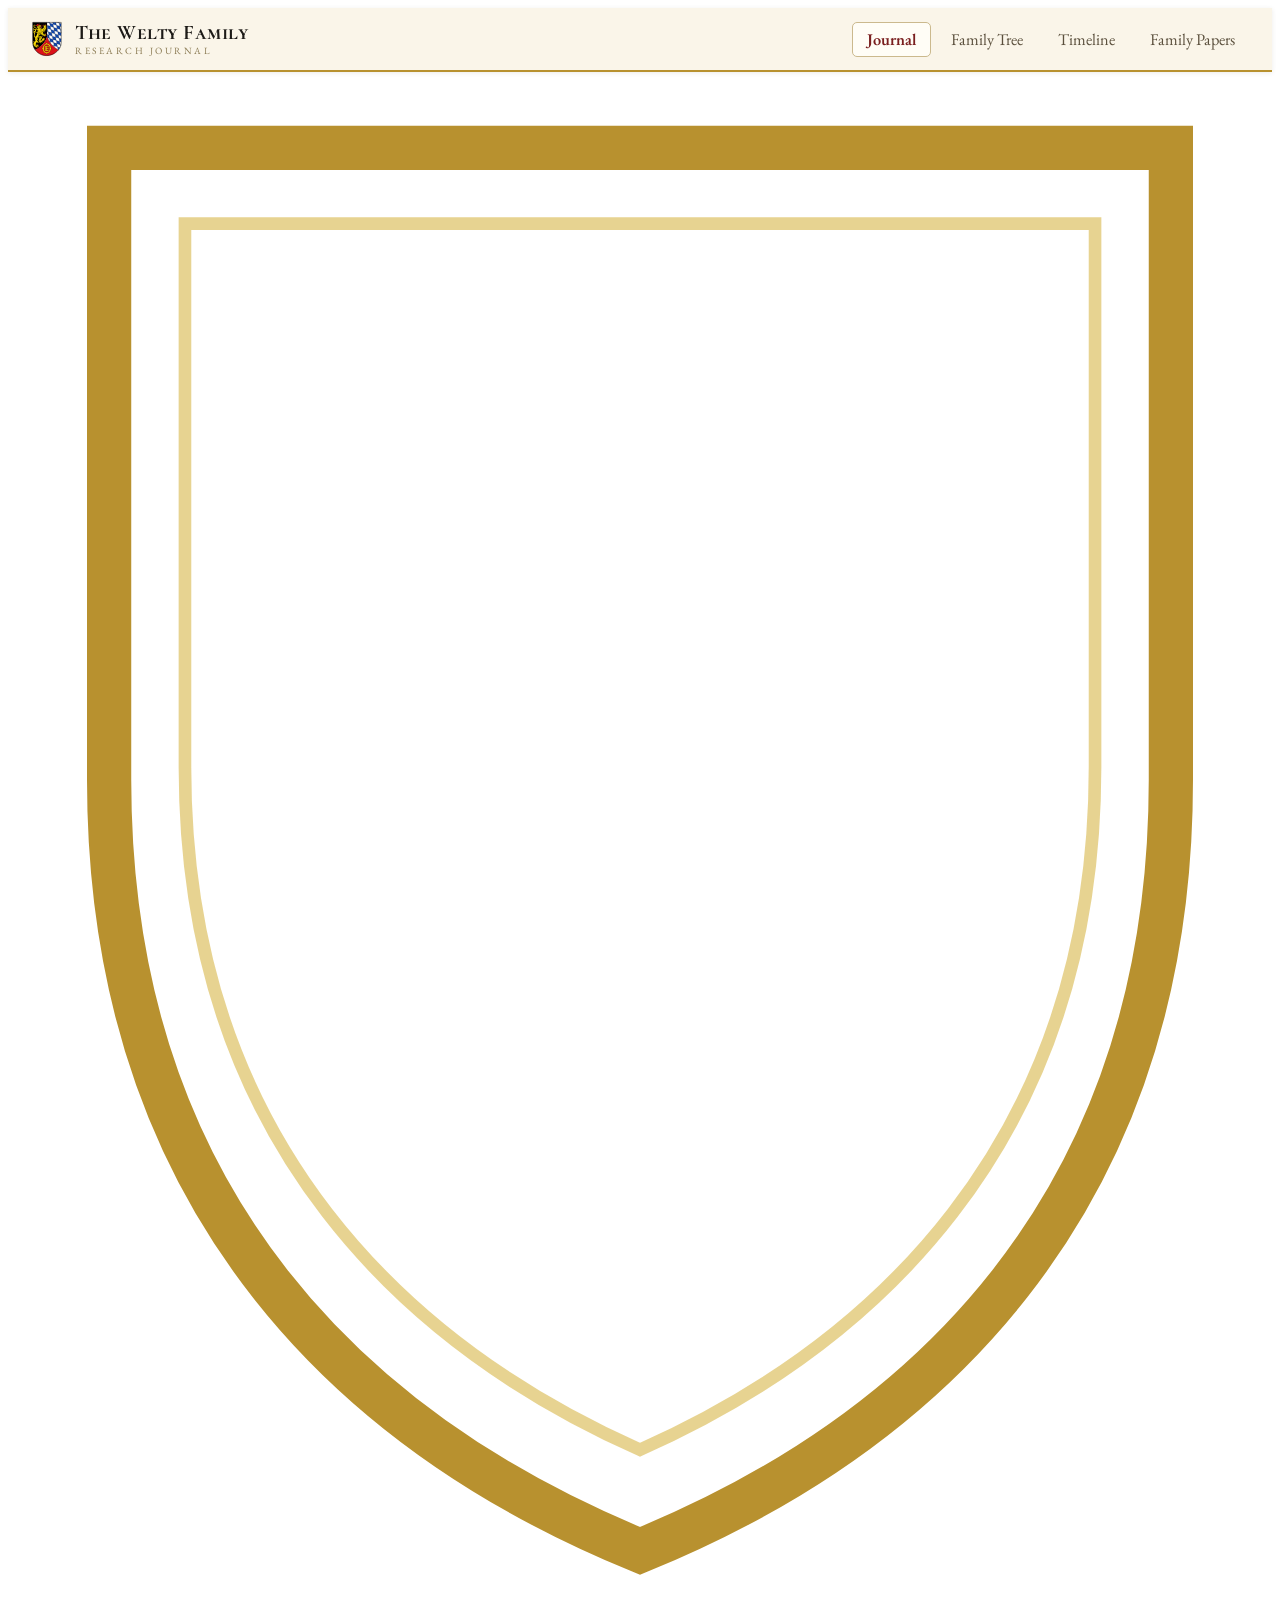
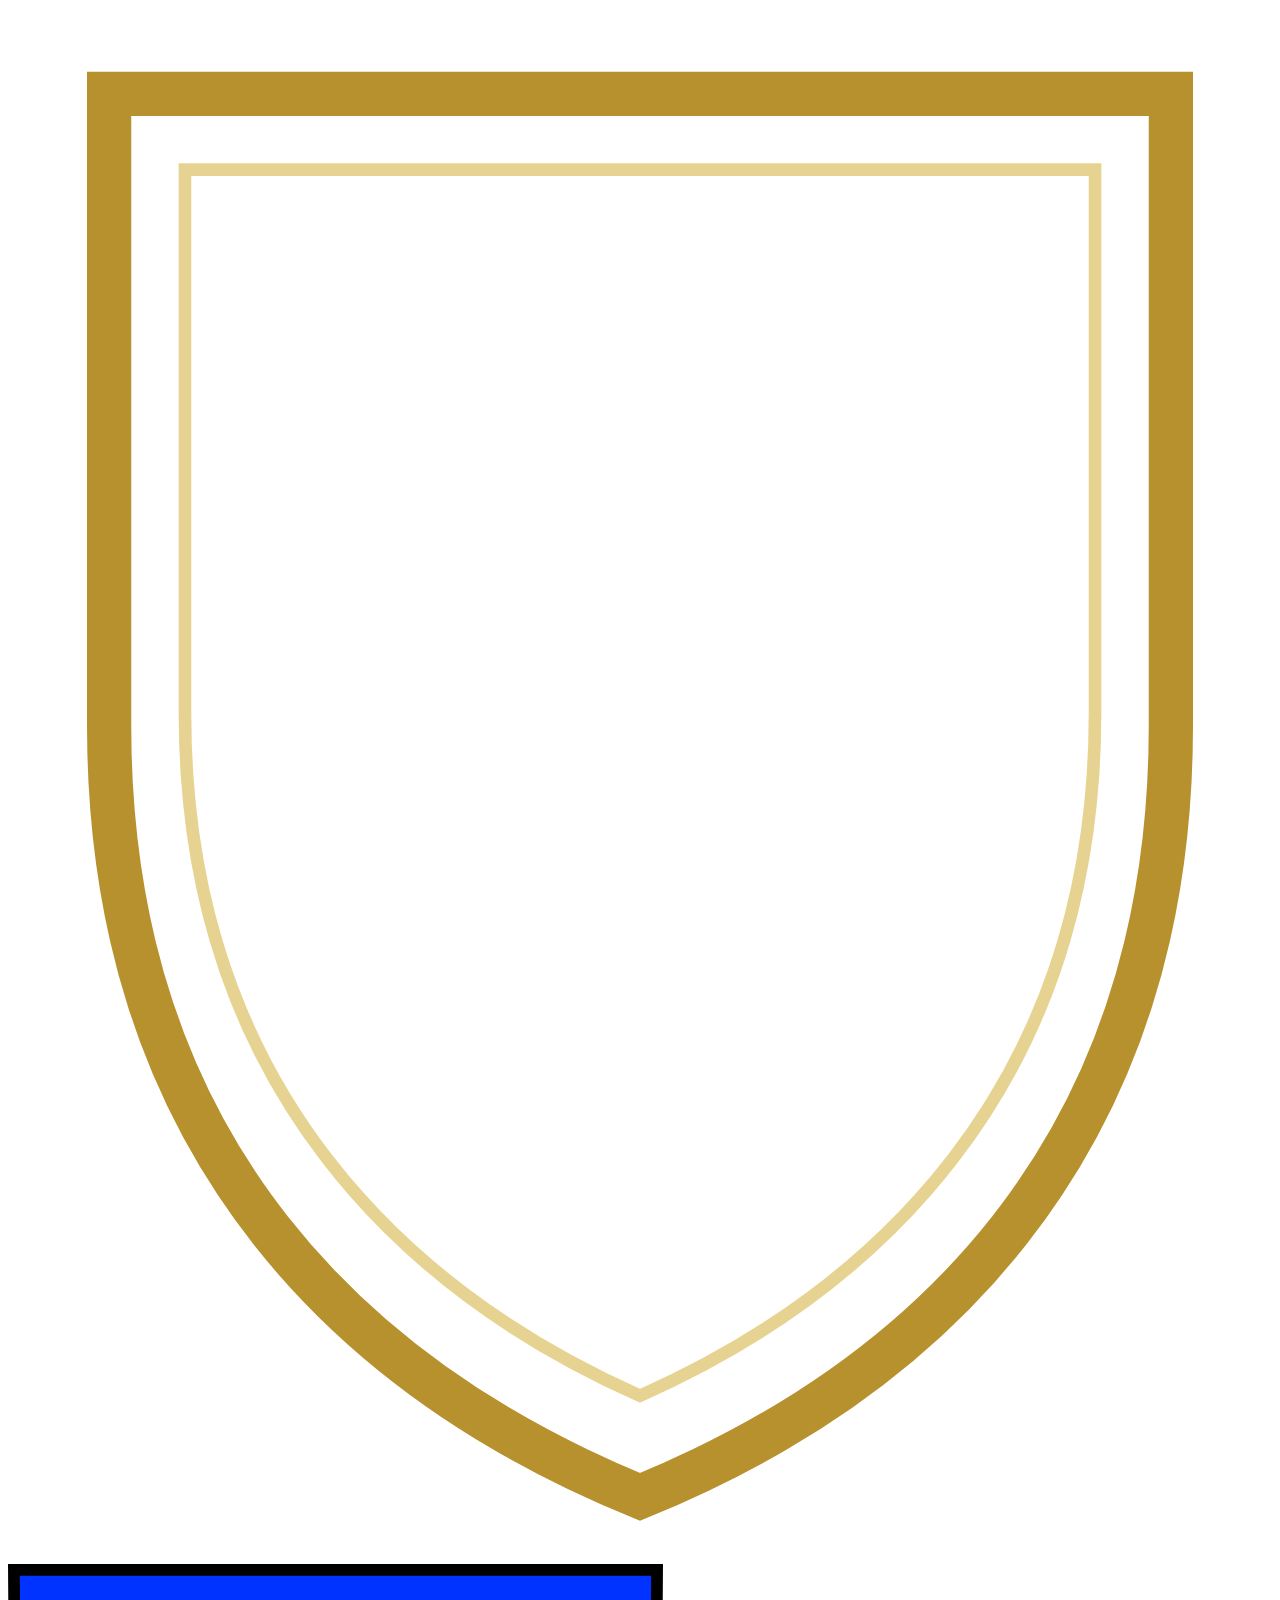
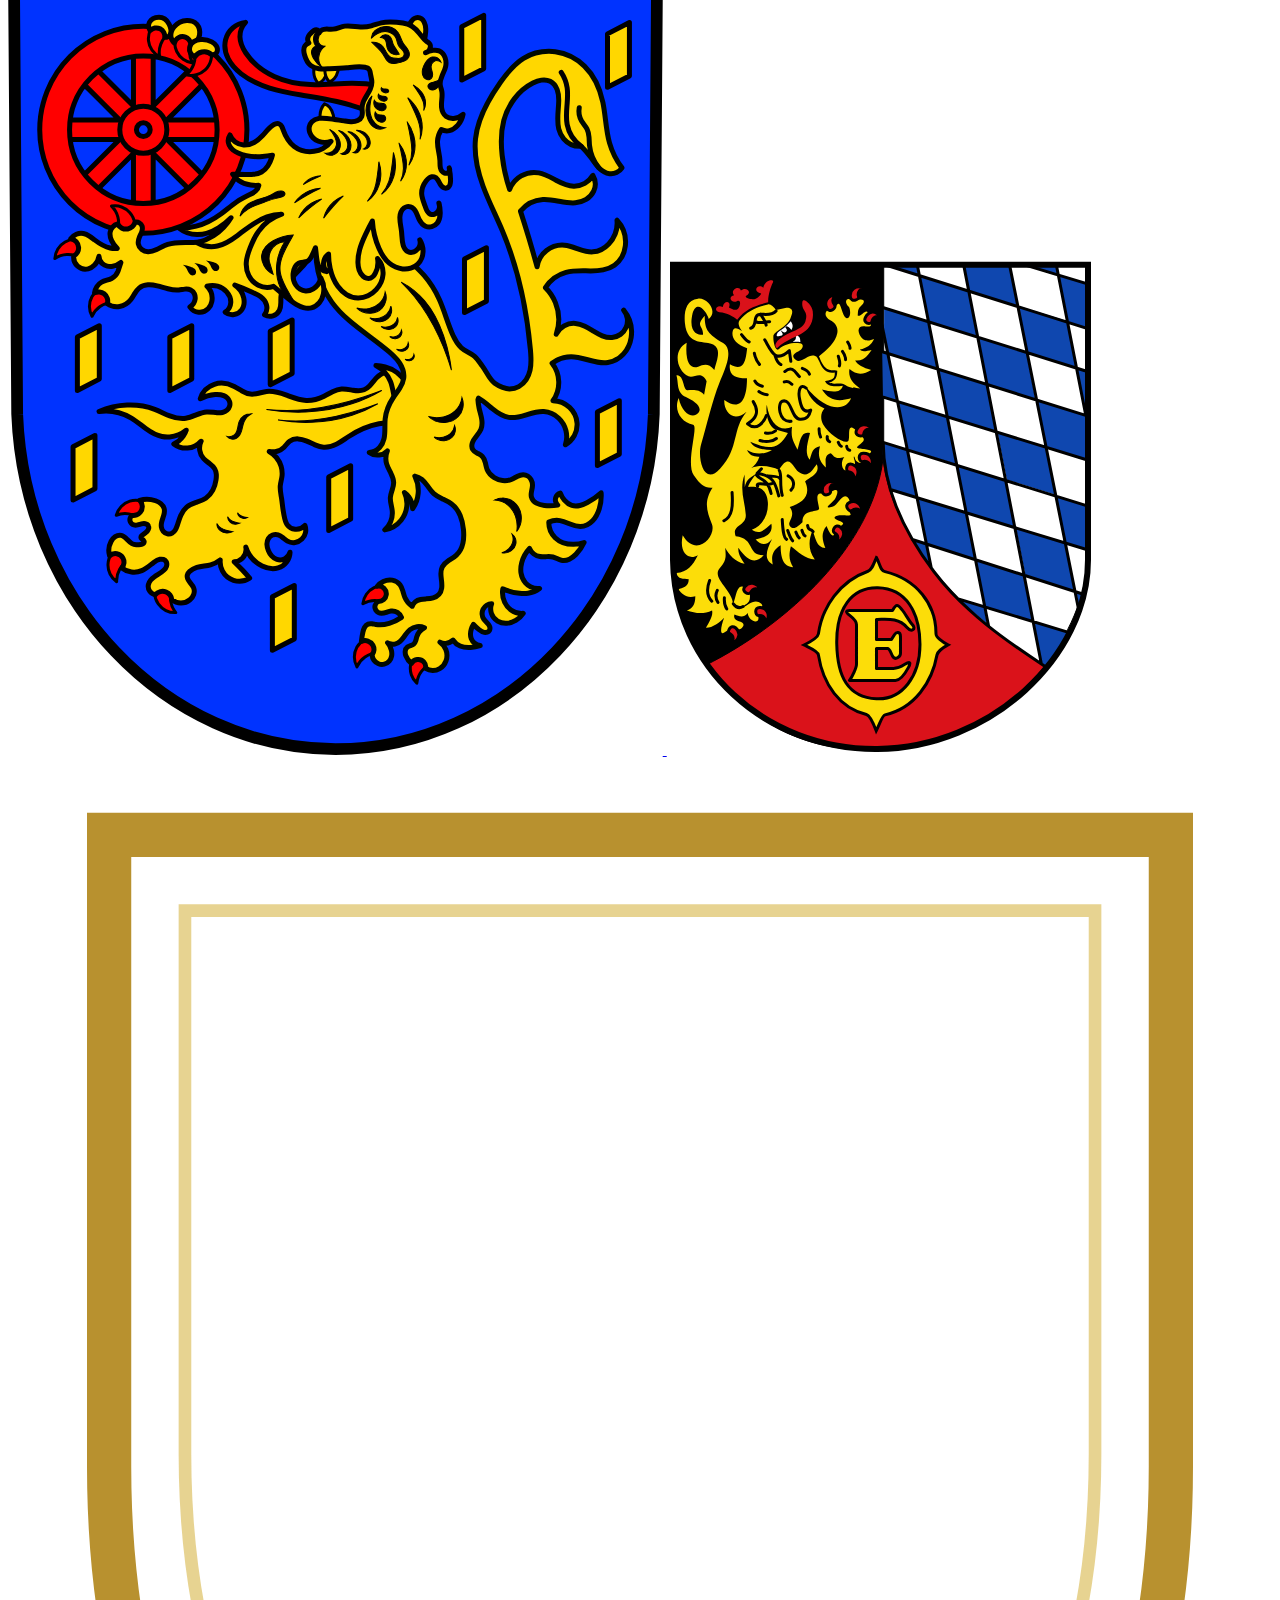
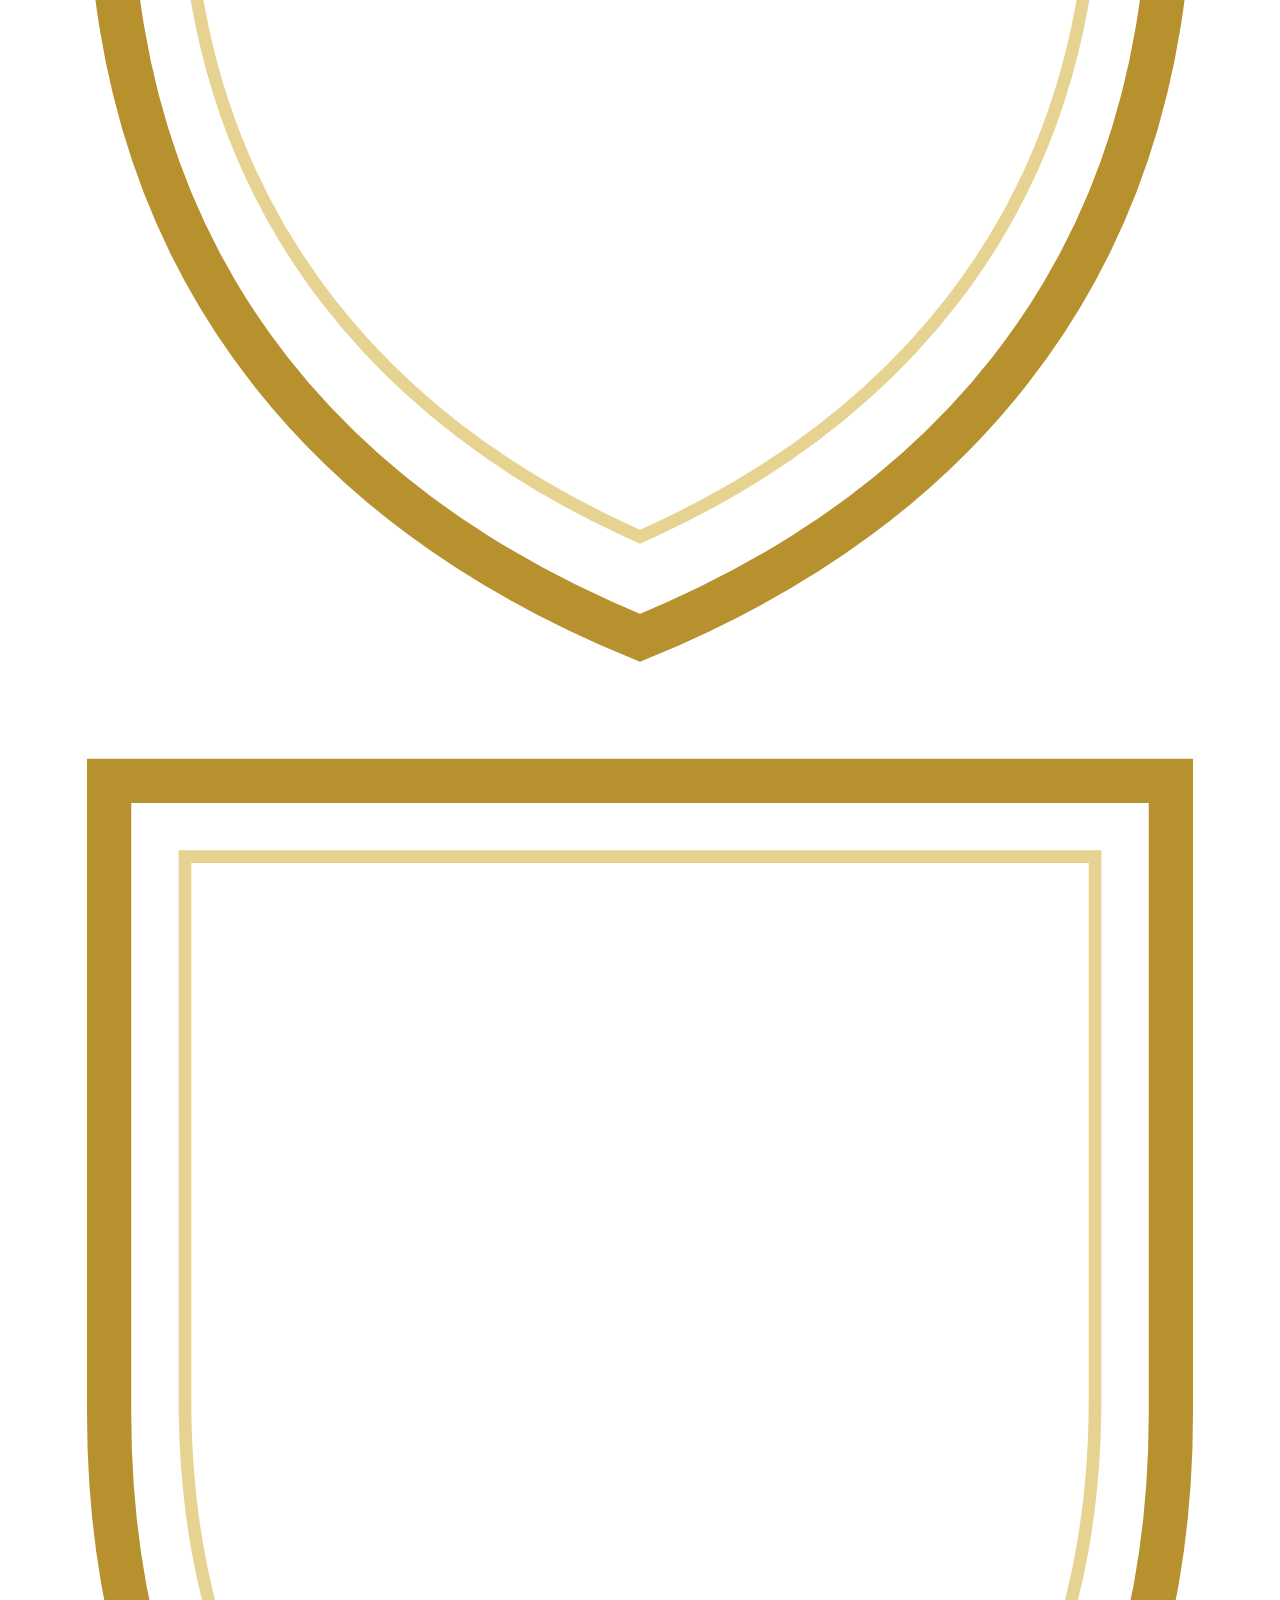
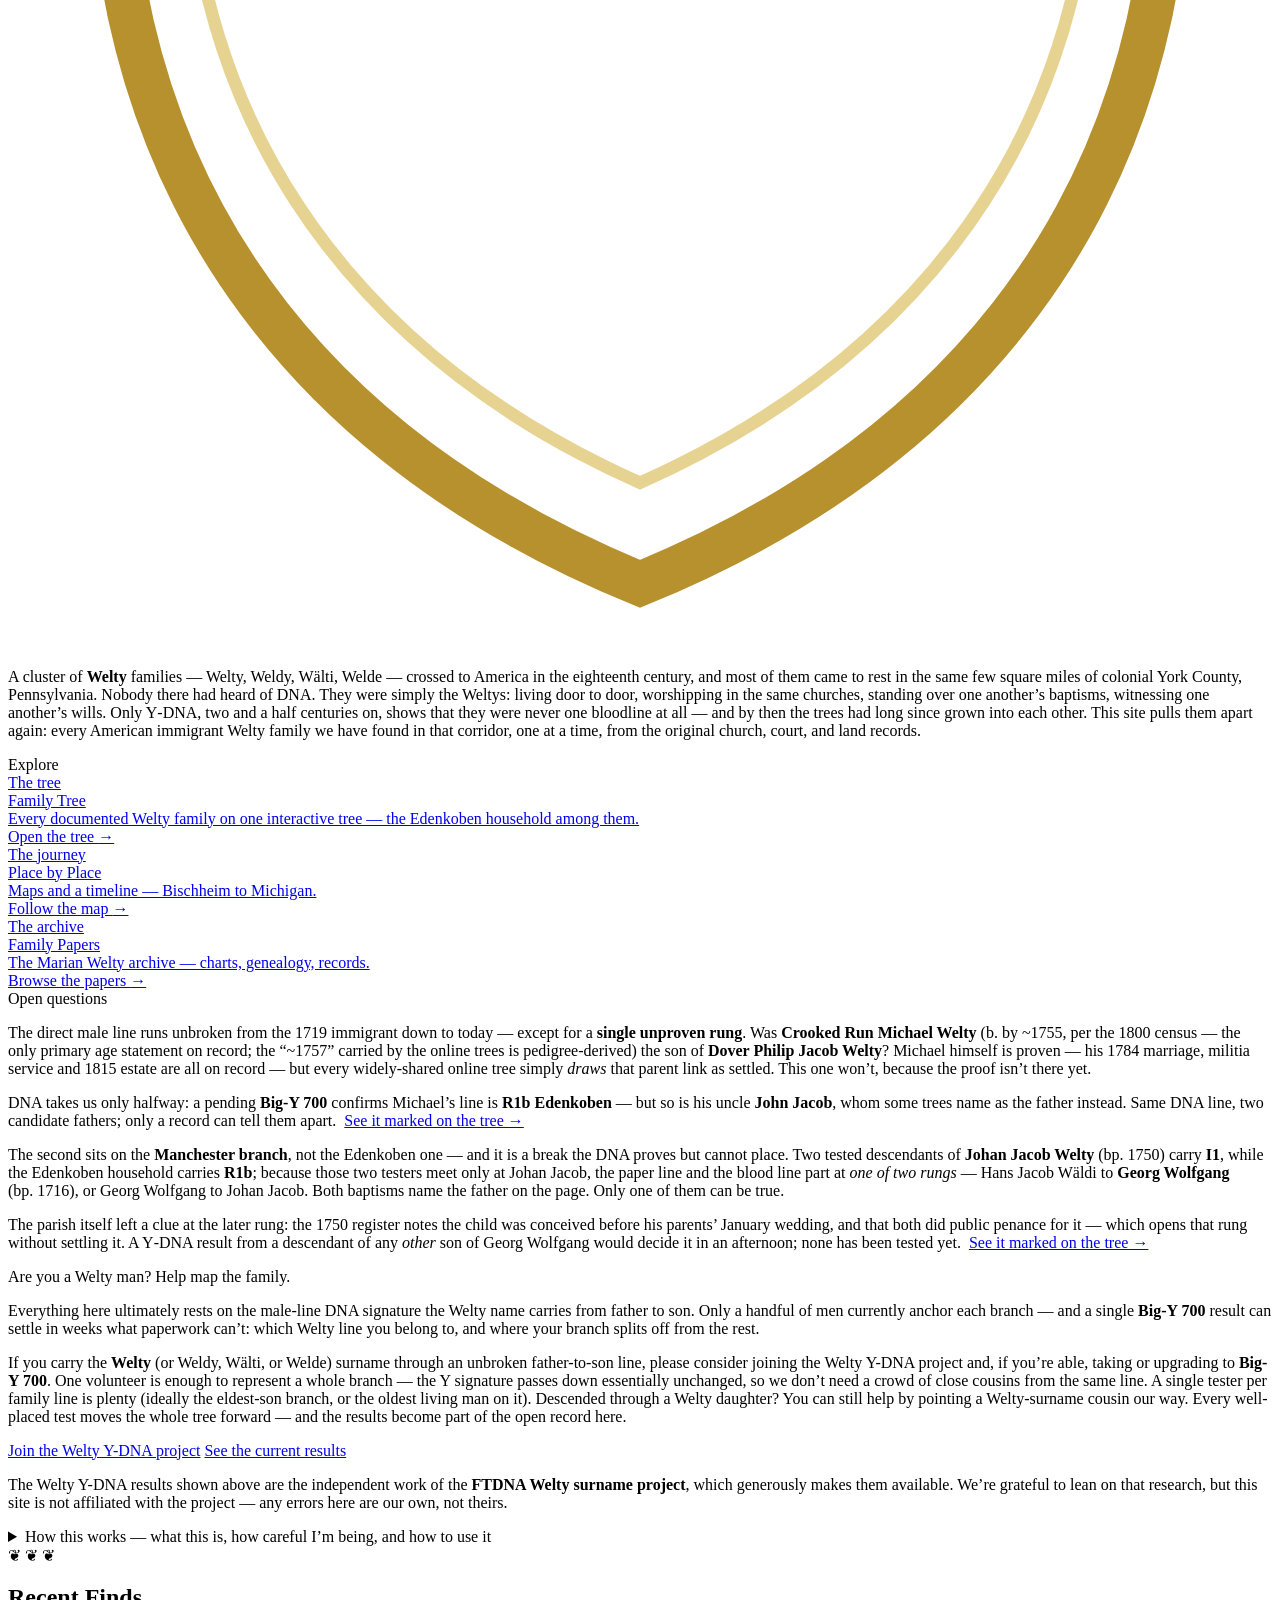
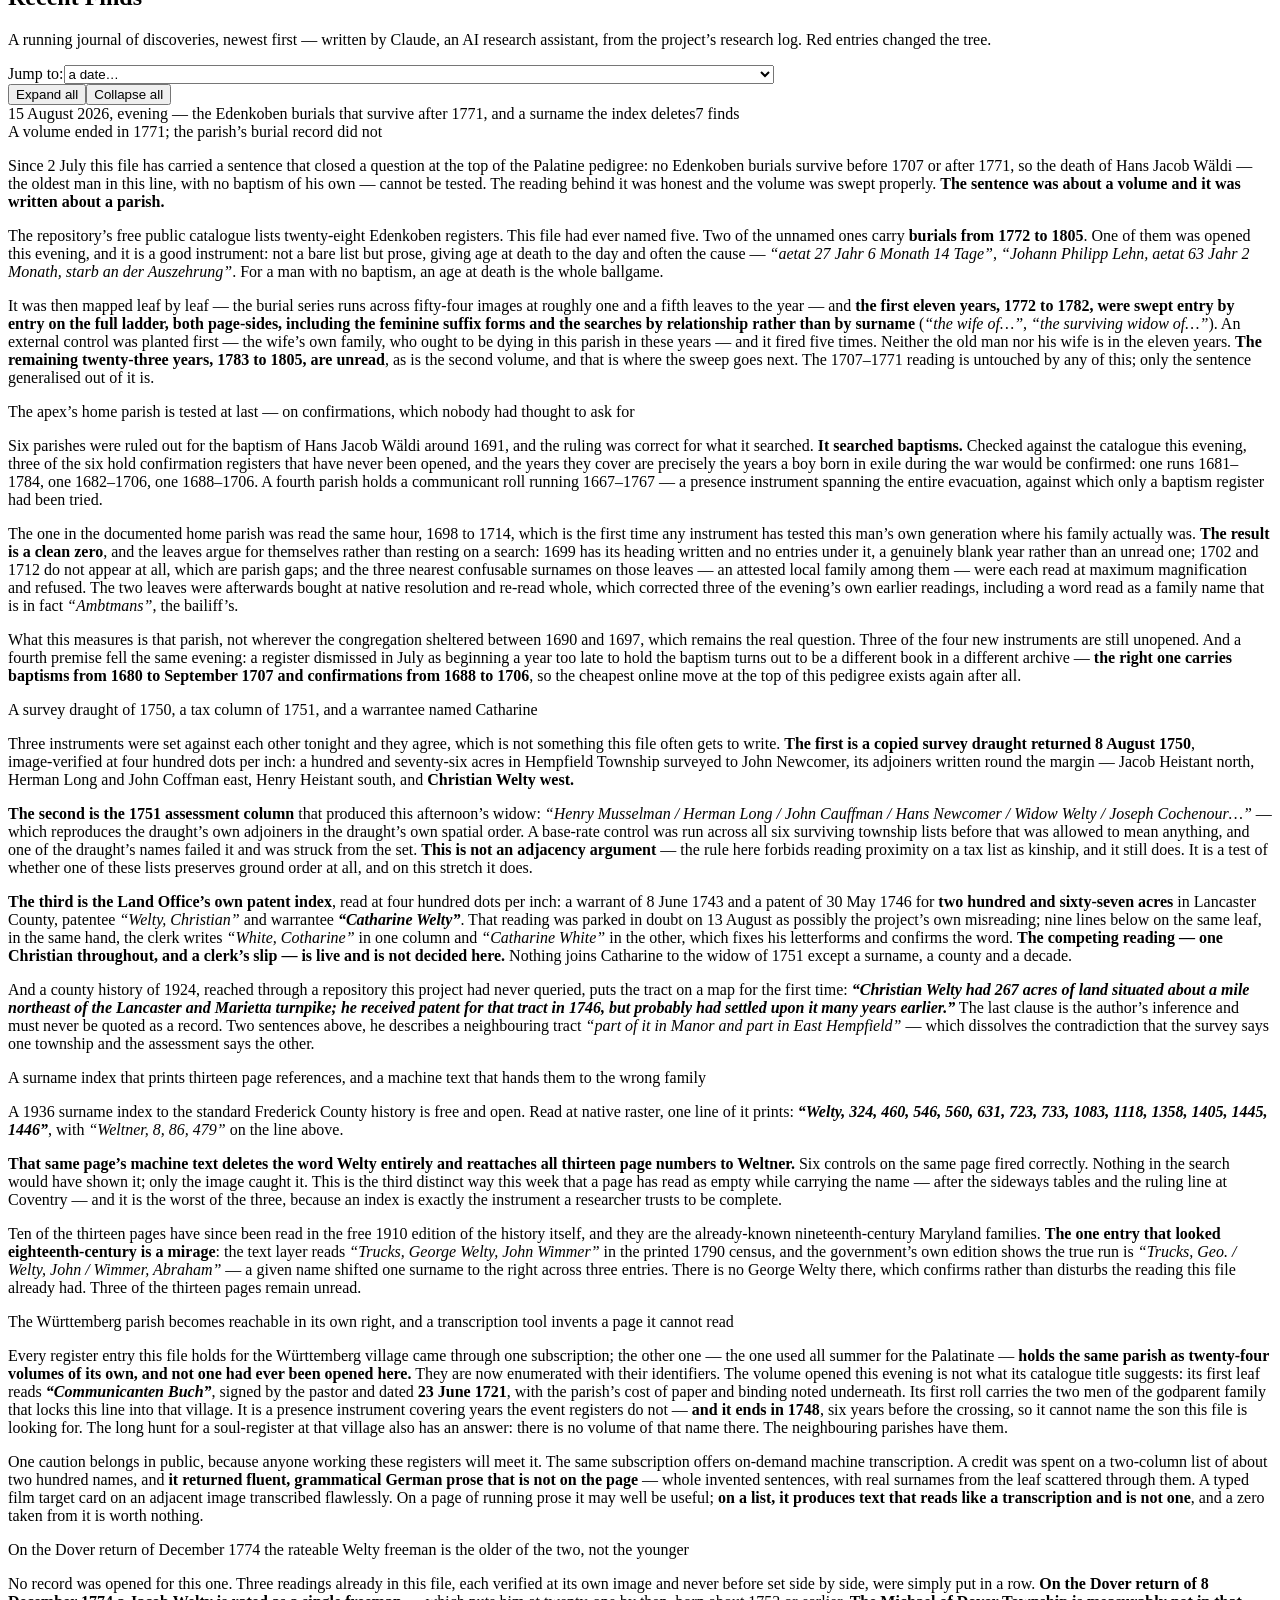
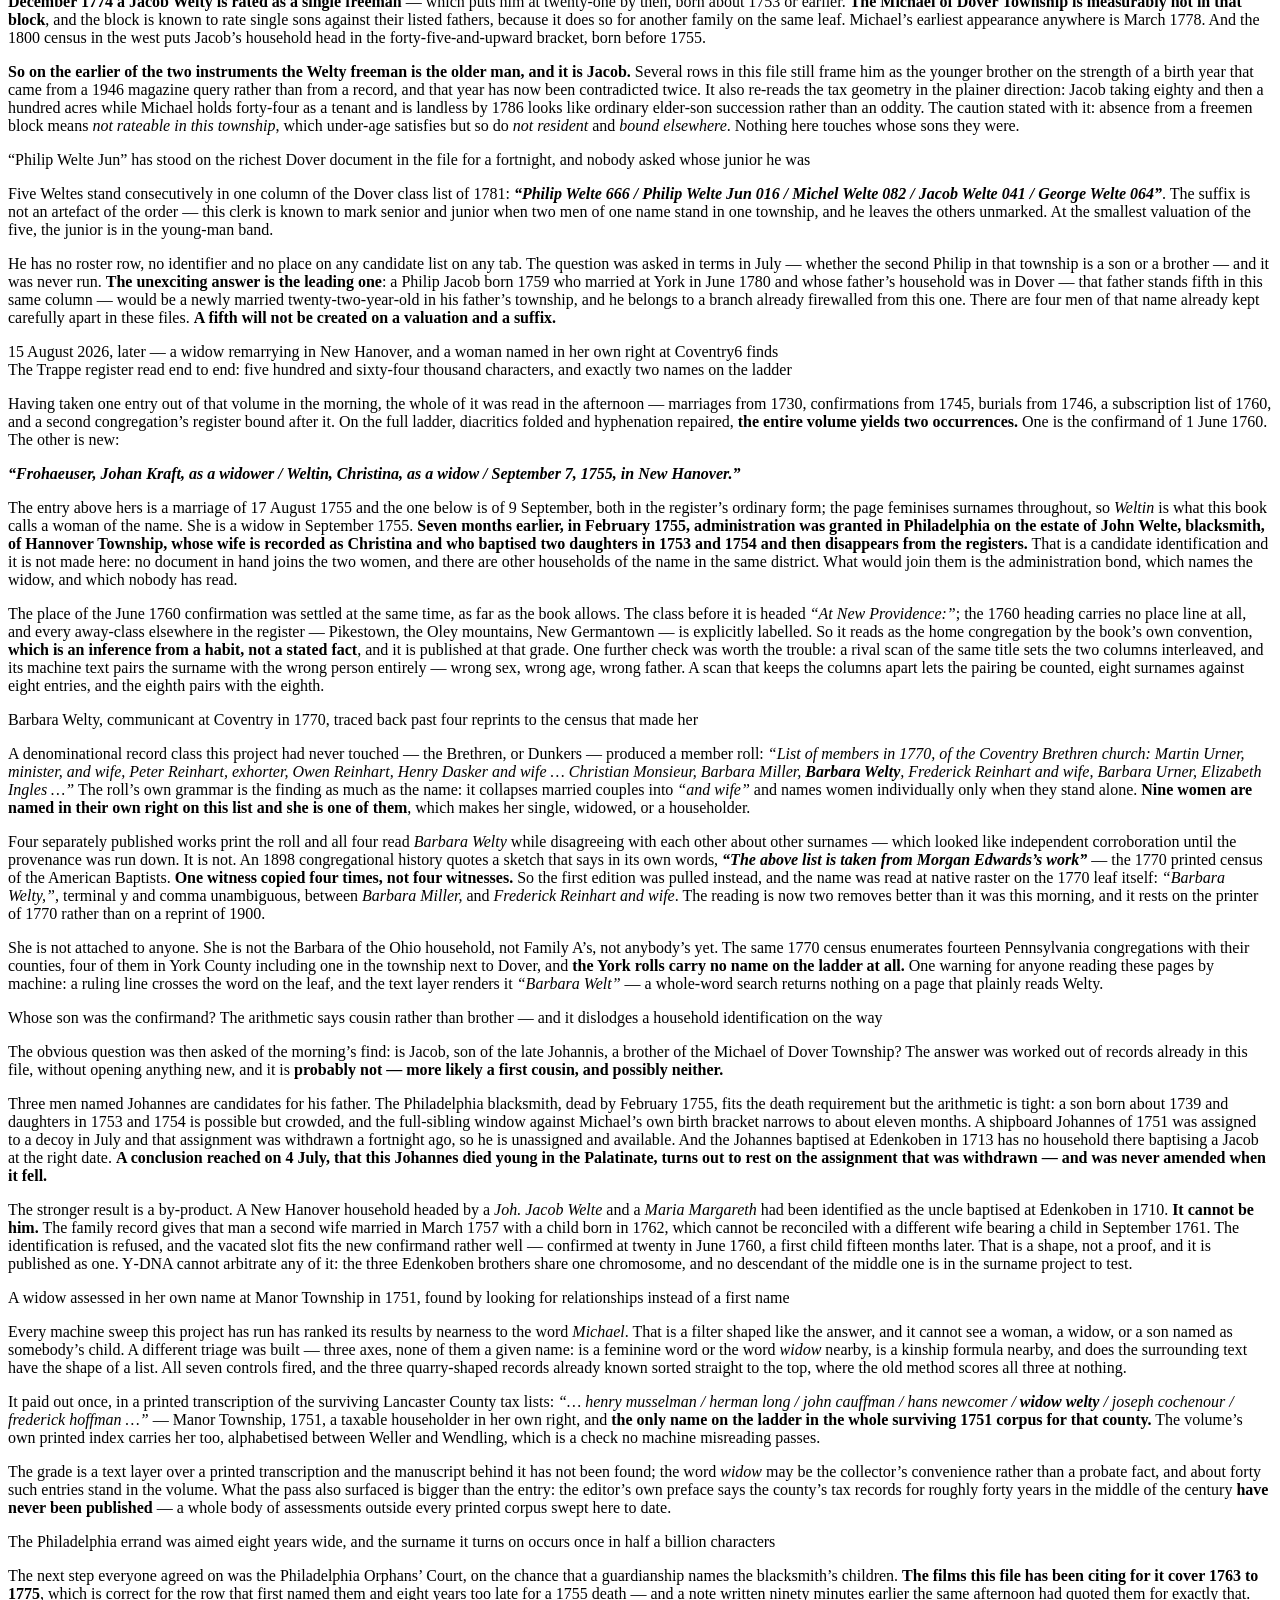
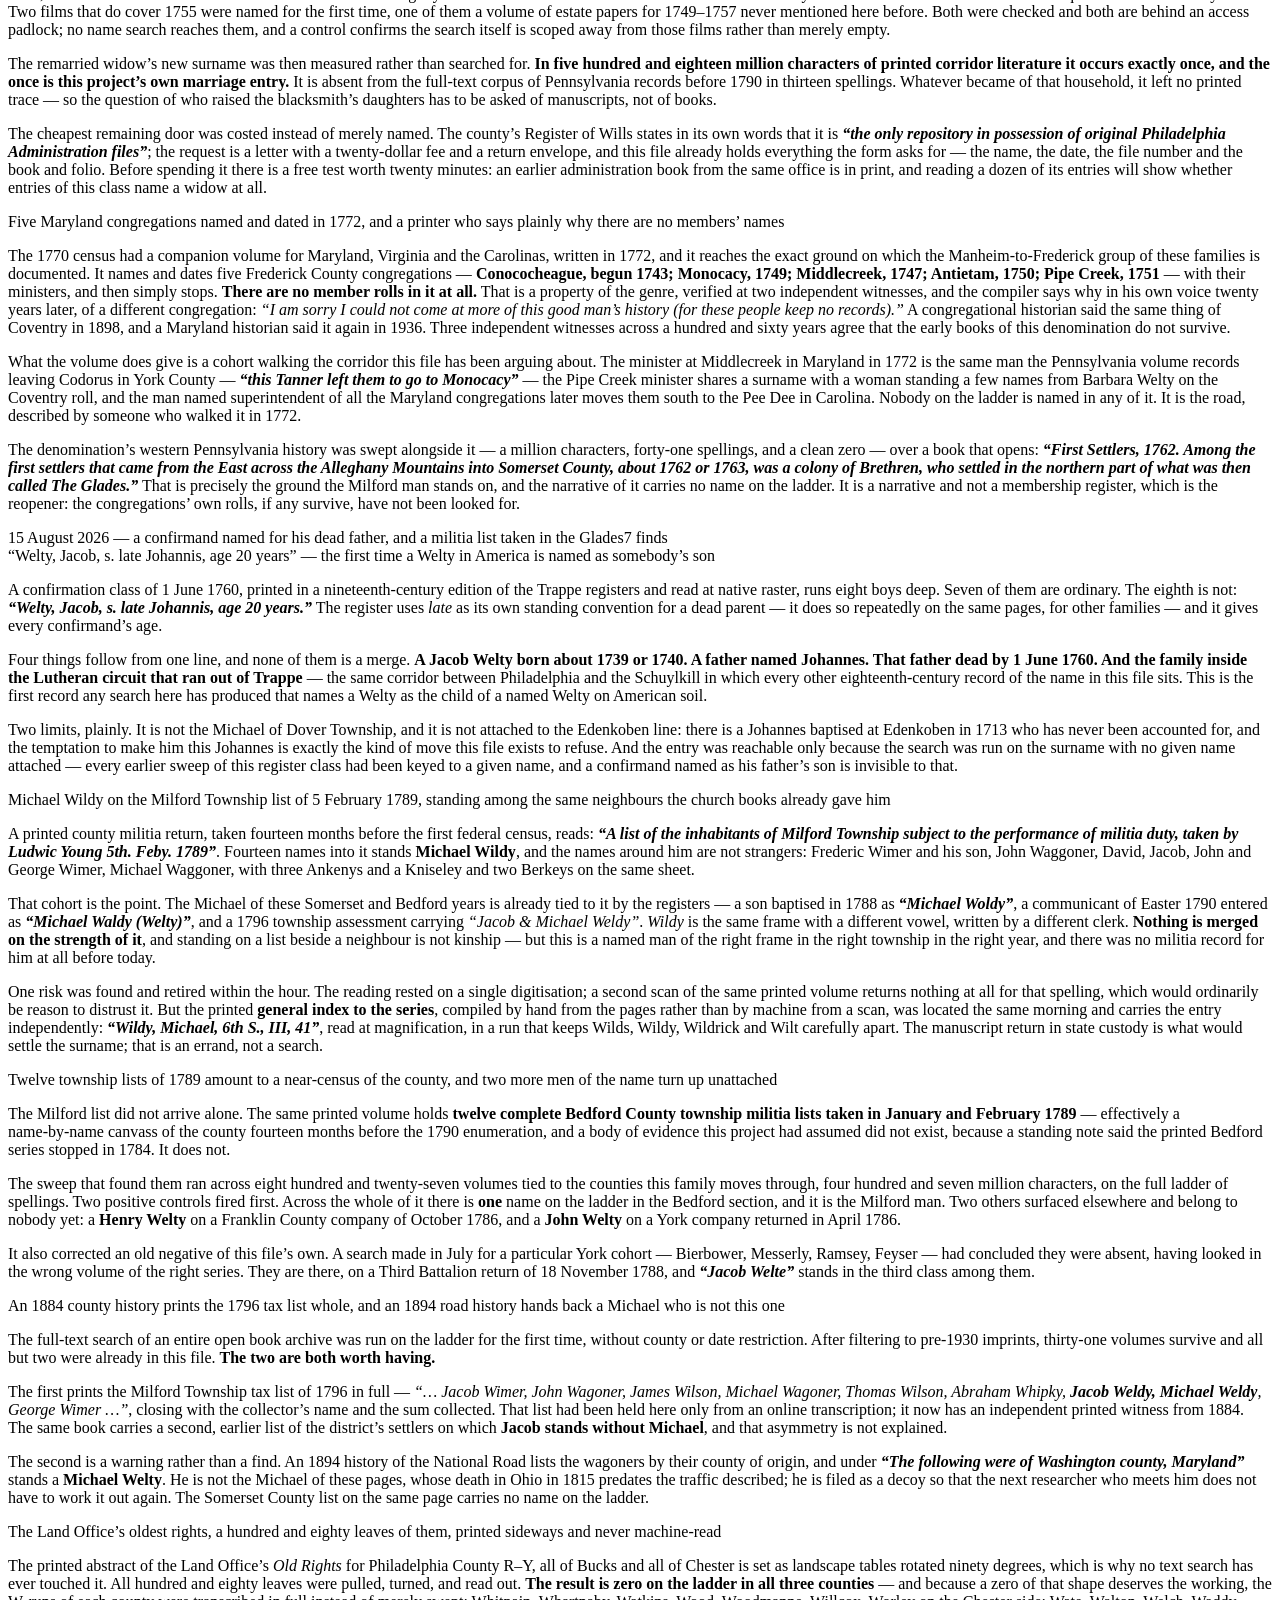
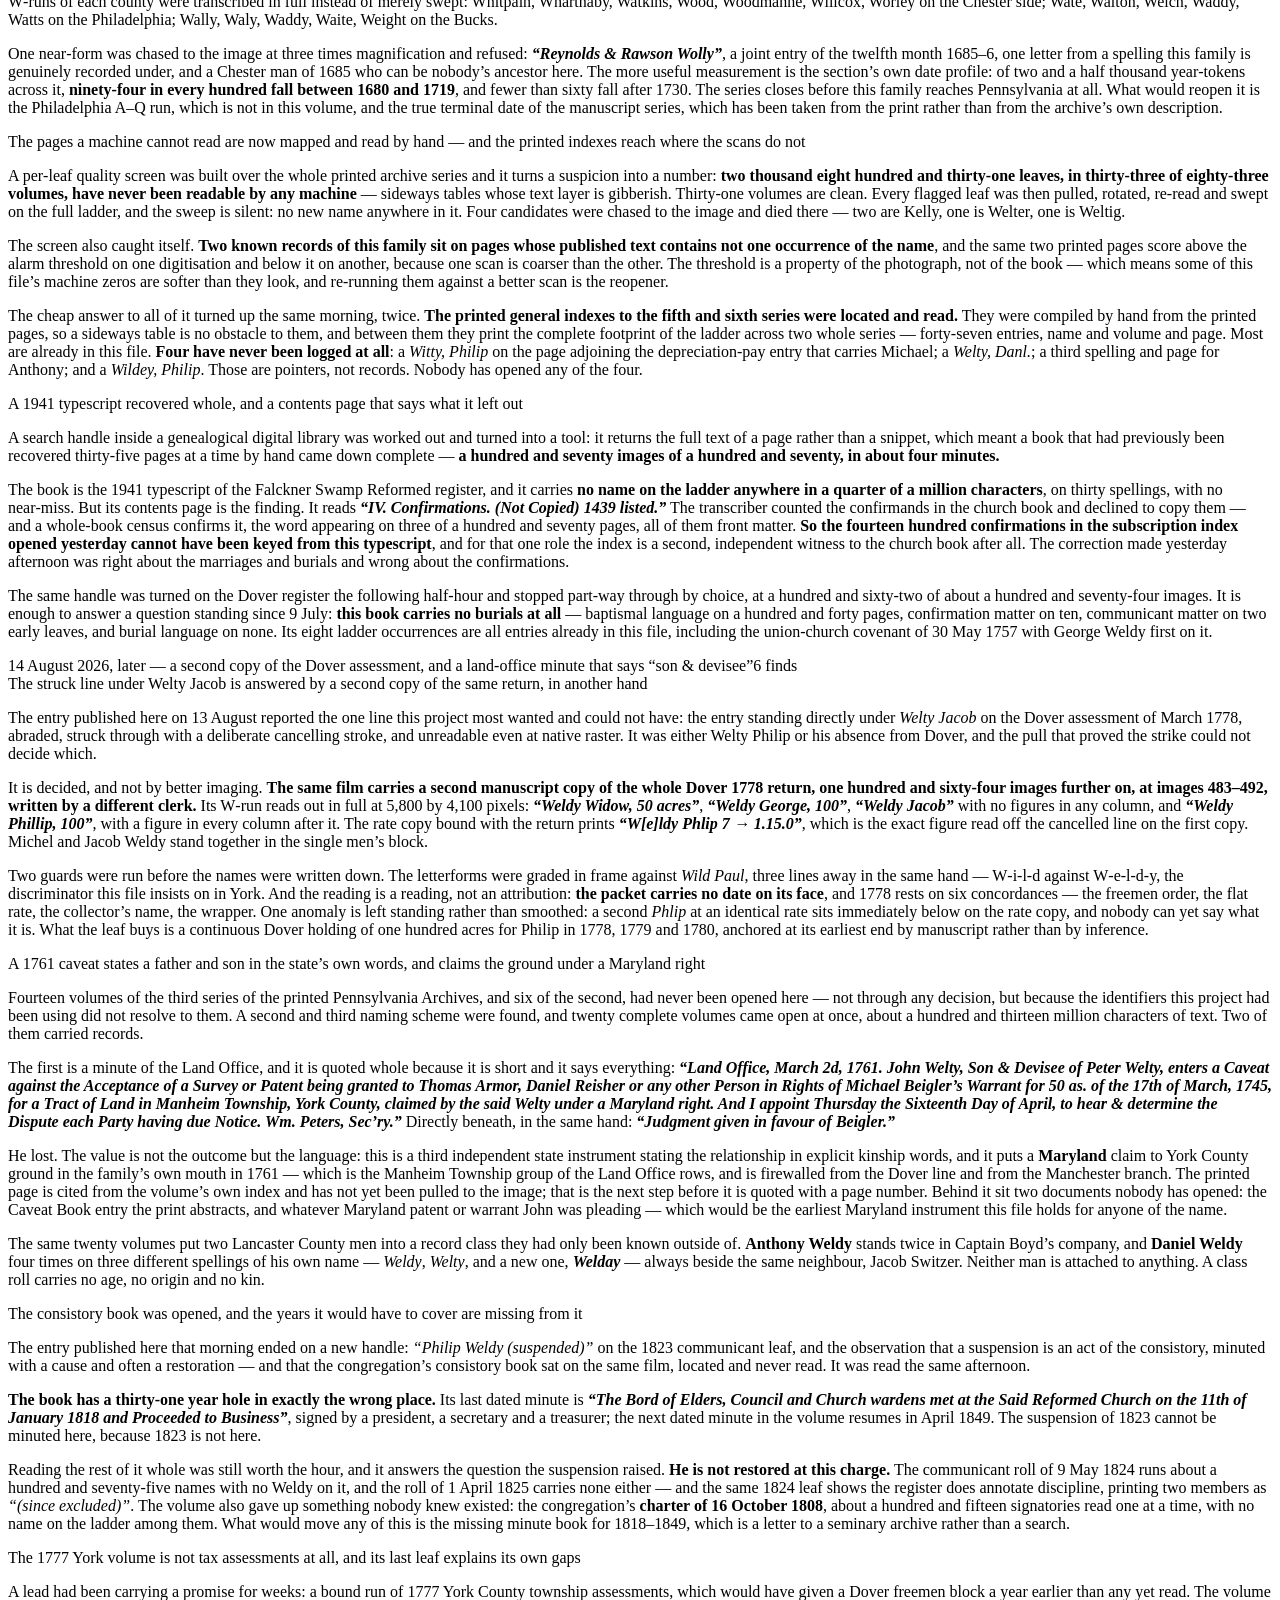
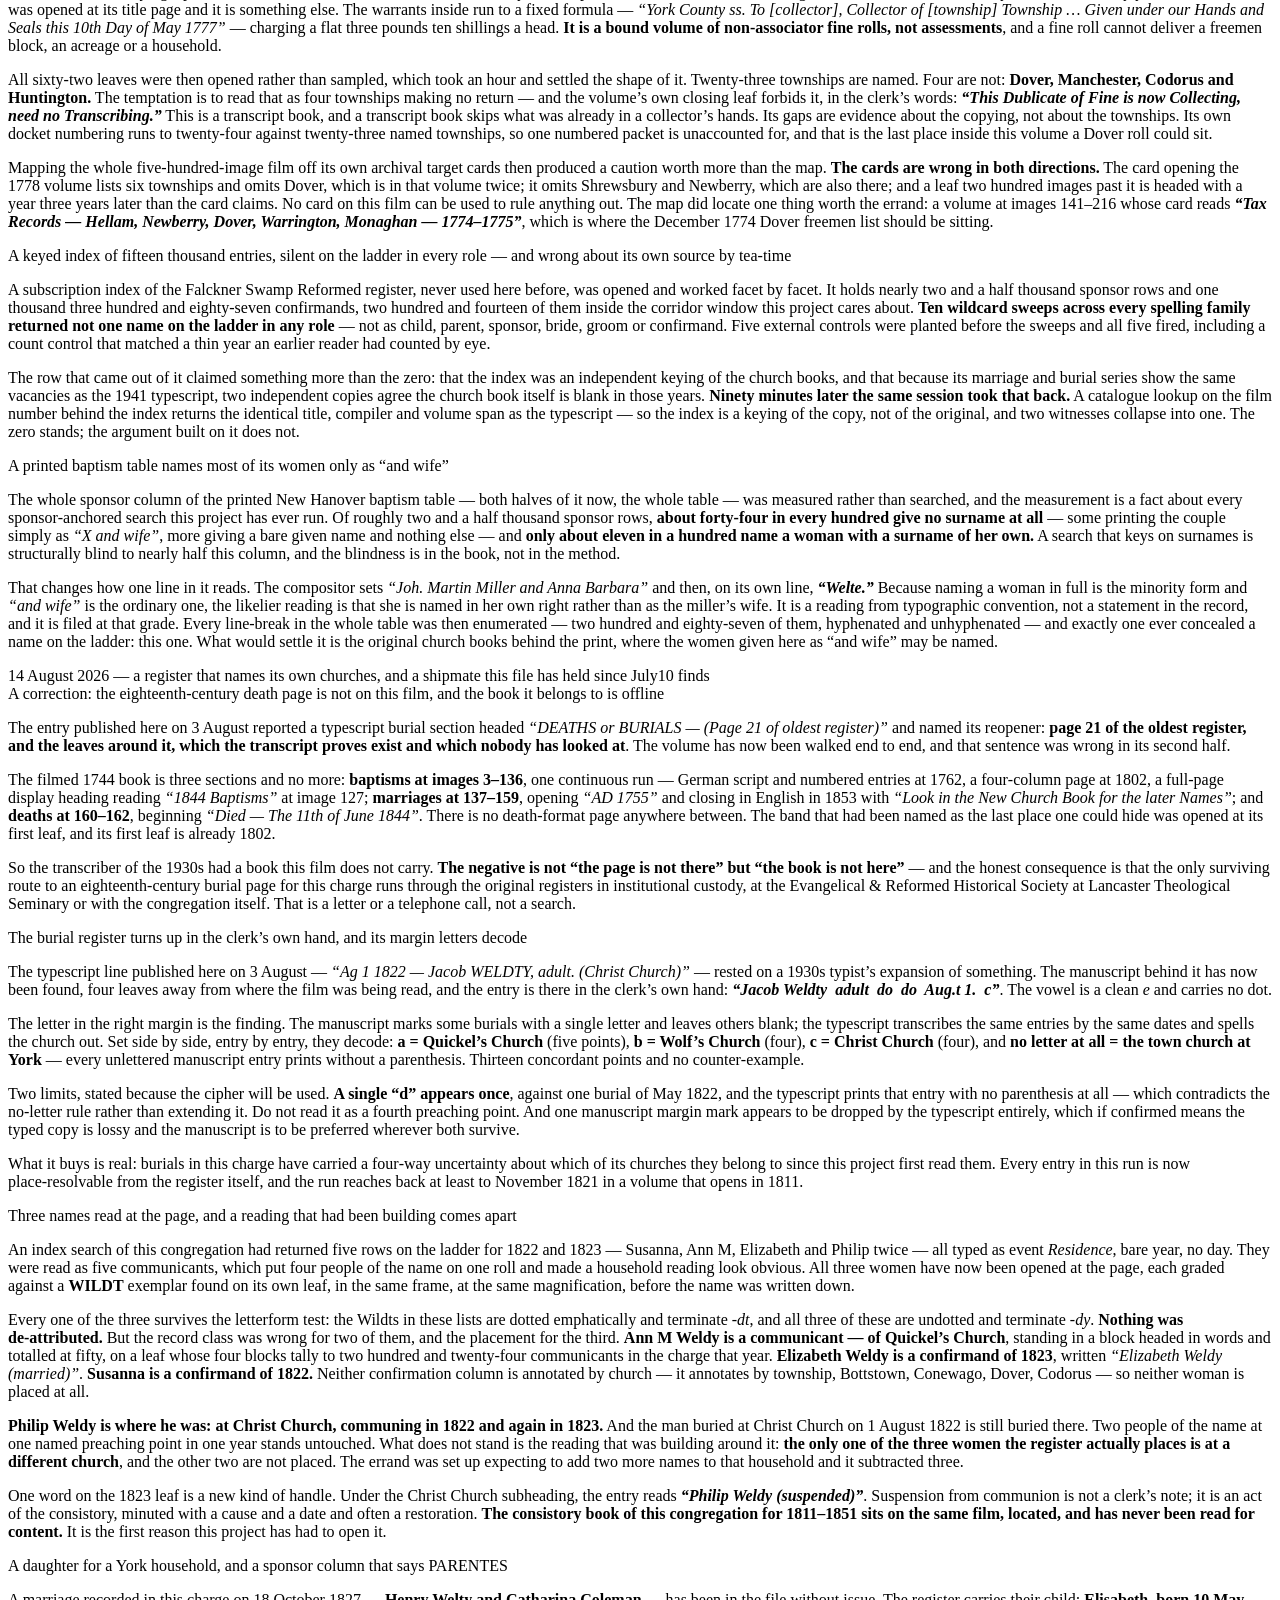
==== commit 570a4645: "Update index.html" ====
--- a/site/index.html
+++ b/site/index.html
@@ -263,7 +263,7 @@
 
       <div class="find big">
         <div class="kicker">Whose son was the confirmand? The arithmetic says cousin rather than brother &mdash; and it dislodges a household identification on the way</div>
-        <p>Kwyn asked the obvious question of the morning&rsquo;s find: is Jacob, son of the late Johannis, a brother of the Michael of Dover Township? The answer was worked out of records already in this file, without opening anything new, and it is <b>probably not &mdash; more likely a first cousin, and possibly neither.</b></p>
+        <p>The obvious question was then asked of the morning&rsquo;s find: is Jacob, son of the late Johannis, a brother of the Michael of Dover Township? The answer was worked out of records already in this file, without opening anything new, and it is <b>probably not &mdash; more likely a first cousin, and possibly neither.</b></p>
         <p>Three men named Johannes are candidates for his father. The Philadelphia blacksmith, dead by February 1755, fits the death requirement but the arithmetic is tight: a son born about 1739 and daughters in 1753 and 1754 is possible but crowded, and the full&#8209;sibling window against Michael&rsquo;s own birth bracket narrows to about eleven months. A shipboard Johannes of 1751 was assigned to a decoy in July and that assignment was withdrawn a fortnight ago, so he is unassigned and available. And the Johannes baptised at Edenkoben in 1713 has no household there baptising a Jacob at the right date. <b>A conclusion reached on 4 July, that this Johannes died young in the Palatinate, turns out to rest on the assignment that was withdrawn &mdash; and was never amended when it fell.</b></p>
         <p>The stronger result is a by&#8209;product. A New Hanover household headed by a <i>Joh. Jacob Welte</i> and a <i>Maria Margareth</i> had been identified as the uncle baptised at Edenkoben in 1710. <b>It cannot be him.</b> The family record gives that man a second wife married in March 1757 with a child born in 1762, which cannot be reconciled with a different wife bearing a child in September 1761. The identification is refused, and the vacated slot fits the new confirmand rather well &mdash; confirmed at twenty in June 1760, a first child fifteen months later. That is a shape, not a proof, and it is published as one. Y&#8209;DNA cannot arbitrate any of it: the three Edenkoben brothers share one chromosome, and no descendant of the middle one is in the surname project to test.</p>
       </div>
@@ -338,7 +338,7 @@
         <div class="kicker">A 1941 typescript recovered whole, and a contents page that says what it left out</div>
         <p>A search handle inside a genealogical digital library was worked out and turned into a tool: it returns the full text of a page rather than a snippet, which meant a book that had previously been recovered thirty&#8209;five pages at a time by hand came down complete &mdash; <b>a hundred and seventy images of a hundred and seventy, in about four minutes.</b></p>
         <p>The book is the 1941 typescript of the Falckner Swamp Reformed register, and it carries <b>no name on the ladder anywhere in a quarter of a million characters</b>, on thirty spellings, with no near&#8209;miss. But its contents page is the finding. It reads <b><i>&ldquo;IV. Confirmations. (Not Copied) 1439 listed.&rdquo;</i></b> The transcriber counted the confirmands in the church book and declined to copy them &mdash; and a whole&#8209;book census confirms it, the word appearing on three of a hundred and seventy pages, all of them front matter. <b>So the fourteen hundred confirmations in the subscription index opened yesterday cannot have been keyed from this typescript</b>, and for that one role the index is a second, independent witness to the church book after all. The correction made yesterday afternoon was right about the marriages and burials and wrong about the confirmations.</p>
-        <p>The same handle was turned on the Dover register the following half&#8209;hour and stopped part&#8209;way through at Kwyn&rsquo;s word, at a hundred and sixty&#8209;two of about a hundred and seventy&#8209;four images. It is enough to answer a question standing since 9 July: <b>this book carries no burials at all</b> &mdash; baptismal language on a hundred and forty pages, confirmation matter on ten, communicant matter on two early leaves, and burial language on none. Its eight ladder occurrences are all entries already in this file, including the union&#8209;church covenant of 30 May 1757 with George Weldy first on it.</p>
+        <p>The same handle was turned on the Dover register the following half&#8209;hour and stopped part&#8209;way through by choice, at a hundred and sixty&#8209;two of about a hundred and seventy&#8209;four images. It is enough to answer a question standing since 9 July: <b>this book carries no burials at all</b> &mdash; baptismal language on a hundred and forty pages, confirmation matter on ten, communicant matter on two early leaves, and burial language on none. Its eight ladder occurrences are all entries already in this file, including the union&#8209;church covenant of 30 May 1757 with George Weldy first on it.</p>
       </div>
     </div>
 
@@ -803,7 +803,7 @@
 
       <div class="find big">
         <div class="kicker">A challenge to the oldest age evidence in the project, and it held &mdash; but for a different reason than anyone thought</div>
-        <p>The one primary statement of Michael&rsquo;s age is a tick in a column of the 1800 census for Donegal Township, Westmoreland County. Kwyn looked at it again today and read the head&rsquo;s mark as sitting in the <b>26&ndash;44</b> bracket rather than <b>45 and over</b> &mdash; which, if right, would knock out the only record contradicting the pedigree&rsquo;s <i>&ldquo;born about 1757.&rdquo;</i> That is a fair misread, and the reason is instructive: the ditto marks in the two columns before it are faint at screen resolution, and reading past them lands the third stroke one column early.</p>
+        <p>The one primary statement of Michael&rsquo;s age is a tick in a column of the 1800 census for Donegal Township, Westmoreland County. That tick was looked at again today and read as sitting in the <b>26&ndash;44</b> bracket rather than <b>45 and over</b> &mdash; which, if right, would knock out the only record contradicting the pedigree&rsquo;s <i>&ldquo;born about 1757.&rdquo;</i> That is a fair misread, and the reason is instructive: the ditto marks in the two columns before it are faint at screen resolution, and reading past them lands the third stroke one column early.</p>
         <p>Rather than defend the reading, the page was measured. Thresholding the scan and counting dark pixels per column returns the ruled lines directly: left edge, <b>one</b> name column, <b>twelve</b> tally columns of about eighty&#8209;eight pixels each, right edge. Nothing unnumbered precedes the first, so column one is under&#8209;ten and the head&rsquo;s stroke, in column five, is the top male bracket. <b>The control is on the next line down</b> &mdash; Wilmore David, same hand, ticks 26&ndash;44 and dittos the column above it, while Witty Michael dittos 26&ndash;44 and ticks the column above. Both columns are in live use on adjacent lines, and Michael is <b>one column older than his neighbour</b> whatever the absolute labels say. The arithmetic checks it a third time: six males and five females is eleven, the index total exactly.</p>
         <p><b>And then a correction this project had been carrying without noticing.</b> The bracket has been quoted here for weeks as <i>&ldquo;45&ndash;65.&rdquo;</i> There is no such bracket. That ceiling is the <i>index&rsquo;s</i> rendering; the 1800 schedule&rsquo;s top male column reads <b>&ldquo;45 and upwards,&rdquo; open&#8209;ended</b>, and no United States census carries an age bracket above 45 until 1830. So the record&rsquo;s age statement is <b>one&#8209;sided</b>: born on or before about 1755, <b>with no lower bound at all</b>. It still contradicts the pedigree&rsquo;s 1757. It still leaves both readings of him alive &mdash; an older Pennsylvania&#8209;born man, or the 1754 shipmate &mdash; and it decides neither. <b>An index range narrower than the form&rsquo;s own bracket is the index talking, not the record.</b></p>
       </div>
@@ -890,7 +890,7 @@
 
       <div class="find big">
         <div class="kicker">A surname the machine got wrong, and how it was settled</div>
-        <p>The 1766 executor is worth a paragraph of his own, because of how nearly he became a puzzle. <b>The transcript read his surname &ldquo;Wetty,&rdquo;</b> and this project spent some time treating that as a genuine ambiguity of the hand &mdash; it has a real instance of exactly that problem elsewhere. It was not one. Kwyn read the leaf directly at full screen resolution and ruled it <b>Welty</b>; the assistant could not resolve the letter at the resolution the viewer gives it, and said so.</p>
+        <p>The 1766 executor is worth a paragraph of his own, because of how nearly he became a puzzle. <b>The transcript read his surname &ldquo;Wetty,&rdquo;</b> and this project spent some time treating that as a genuine ambiguity of the hand &mdash; it has a real instance of exactly that problem elsewhere. It was not one. The leaf was read directly at full screen resolution by a second reader and ruled <b>Welty</b>; this project could not resolve the letter at the resolution the viewer gives it, and said so.</p>
         <p>Two things settled it beyond one reader&rsquo;s eyes. The <i>Wetty</i> reading had exactly one source, the machine &mdash; and the same machine&rsquo;s surname reliability was measured the same day on the same film series, where it rendered one family&rsquo;s name four different ways inside a single sentence. <b>And there is no Wetty family in York County for the clerk to have been writing</b>: the every&#8209;name index above runs Wetherow, Wetherspoon, Wetshantz, and the slot where a Wetty would sit is empty across the county&rsquo;s first thirteen years.</p>
         <p>The rule this earned has been written down, because it runs the opposite way to the one this project usually needs: <b>an apparent ambiguity in a machine transcript is often not an ambiguity at all.</b> Before writing a surname up as contested, put a human on the pixels at full resolution &mdash; and ask whether the alternative reading even has a family behind it.</p>
       </div>
@@ -1202,7 +1202,7 @@
 
       <div class="find big">
         <div class="kicker">Michael communes alone</div>
-        <p>Earlier this evening this site published one line off a leaf of the Somerset register: <i>&ldquo;Communicants at Easter, 1790&rdquo;</i>, with <b>Michael W&auml;ldy (Welty)</b> sixth of eleven men. Twenty&#8209;five other names sat on that page and none of them was read. Kwyn asked for a second look at it this evening. This is what the other twenty&#8209;five are for.</p>
+        <p>Earlier this evening this site published one line off a leaf of the Somerset register: <i>&ldquo;Communicants at Easter, 1790&rdquo;</i>, with <b>Michael W&auml;ldy (Welty)</b> sixth of eleven men. Twenty&#8209;five other names sat on that page and none of them was read. It was given a second look this evening. This is what the other twenty&#8209;five are for.</p>
         <p>Match the two columns on surname and <b>every household on the page closes</b>: Fischer with Fischer(in), Weimer with Weimer(in) twice over, M&uuml;ller with M&uuml;ller(in) twice, Leonhard with Leonhard(in), Schaaf with Schaaf(in), Lohr with Lohr(in), Hoffer with Hoff(in), Agnee with Rosina Ankeny. What is left over is <b>one man and two women</b> &mdash; and neither woman can be his, because this list gives wives under their <i>married</i> surname, so his wife would stand here as W&auml;ldyin or Weltin. <b>There is no woman of that name on the leaf, in any spelling. Michael Welty is the only man on the page with no woman of his surname beside him</b>, and he had been married six years.</p>
         <p>It is the second silence in the same book. At the baptism of June 1786 he stands <b>sole sponsor</b> &mdash; and this register writes a sponsoring couple as <i>&ldquo;X and wife&rdquo;</i> when there is one. <b>Two record types, four years apart, both of which name a wife where a wife is present, and in neither is she.</b></p>
         <p>That gives a tension this site has flagged for weeks its first coherent reading, and it is offered as a <b>hypothesis and not adopted</b>: a household that stayed at York while the man himself was west of the mountains would account for the 1786 sponsorship, the York and Dover tax of 1788 and 1789, the Easter 1790 communion and the 1784 marriage without straining any of the four. <b>It rests on two silences, which is thin.</b> She may never have been received into that congregation; she may have been unable to commune that Easter; she may sit in a list this book does not carry. And a competing reading costs no more &mdash; that the tax tension is an artefact of <i>which</i> Michael the assessor meant. <b>Nothing on the tree has been changed on the strength of it.</b></p>
@@ -1277,7 +1277,7 @@
       <div class="find big">
         <div class="kicker">The marriage read in the clerk&rsquo;s own hand &mdash; and a spelling that loses its first letter</div>
         <p>This project has worked on the 1784 marriage of <b>Michael Welty and Christina Rothrauff</b> for its entire life without seeing the page &mdash; only a printed transcription and a later typescript, both copies. The database carries the York Reformed congregation <b>twice</b>: as that typescript, and, in a browse node nobody had walked into, as <b>the original German manuscript register</b>. The line is there in the pastor&rsquo;s hand: <b>&ldquo;Michael Welt&yuml; &amp; Christina Rothrauff &mdash; 18t Mayj.&rdquo;</b></p>
-        <p>Kwyn has said all along that he remembered an umlaut on this name and could not source it. <b>He was right, and it is not on a vowel at all</b> &mdash; it is the German scribal <b>trema on the final <i>y</i></b>, carried identically in two lines of the same hand five weeks apart.</p>
+        <p>There has been a memory in this family all along of an umlaut on this name, unsourced. <b>The memory was right, and it is not on a vowel at all</b> &mdash; it is the German scribal <b>trema on the final <i>y</i></b>, carried identically in two lines of the same hand five weeks apart.</p>
         <p>And <b>the database&rsquo;s own index reads that trema&rsquo;d surname as &ldquo;Utly&rdquo;</b> &mdash; the <i>W</i> taken for a <i>U</i>, the dotted <i>y</i> for <i>ly</i>. Four York marriages come back under that spelling, and <b>three match marriages already on this log exactly</b>, on date, place and spouse: Michael&rsquo;s own, the 1785 double wedding, Philip Jacob&rsquo;s of 1780. The fourth has no counterpart: <b>Catharina Utley married a David at York on 24 September 1781</b>, invisible to every search ever run here. <b>Every spelling sweep in this log had been anchored on the letter W</b>, which the hand does not always survive; any negative on this site resting on a list of W&#8209;spellings has a hole in it of exactly that shape.</p>
       </div>
 
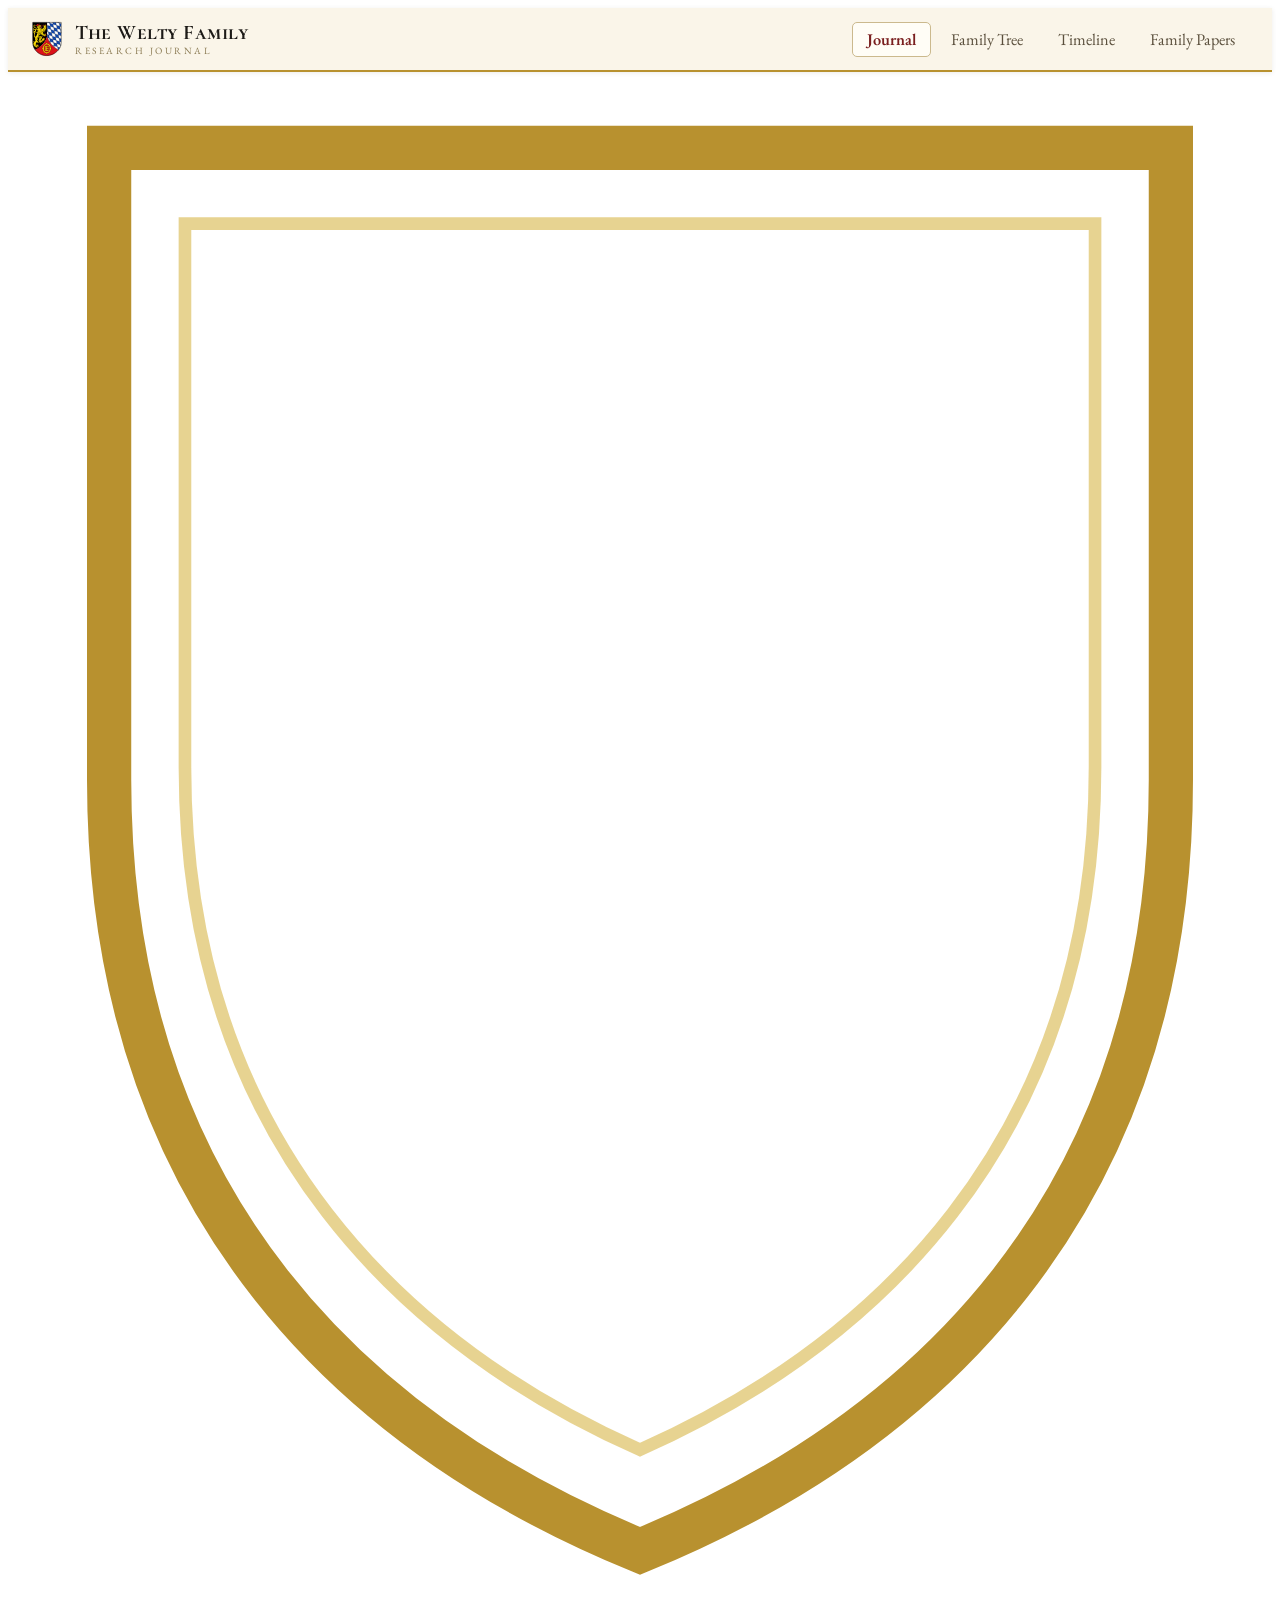
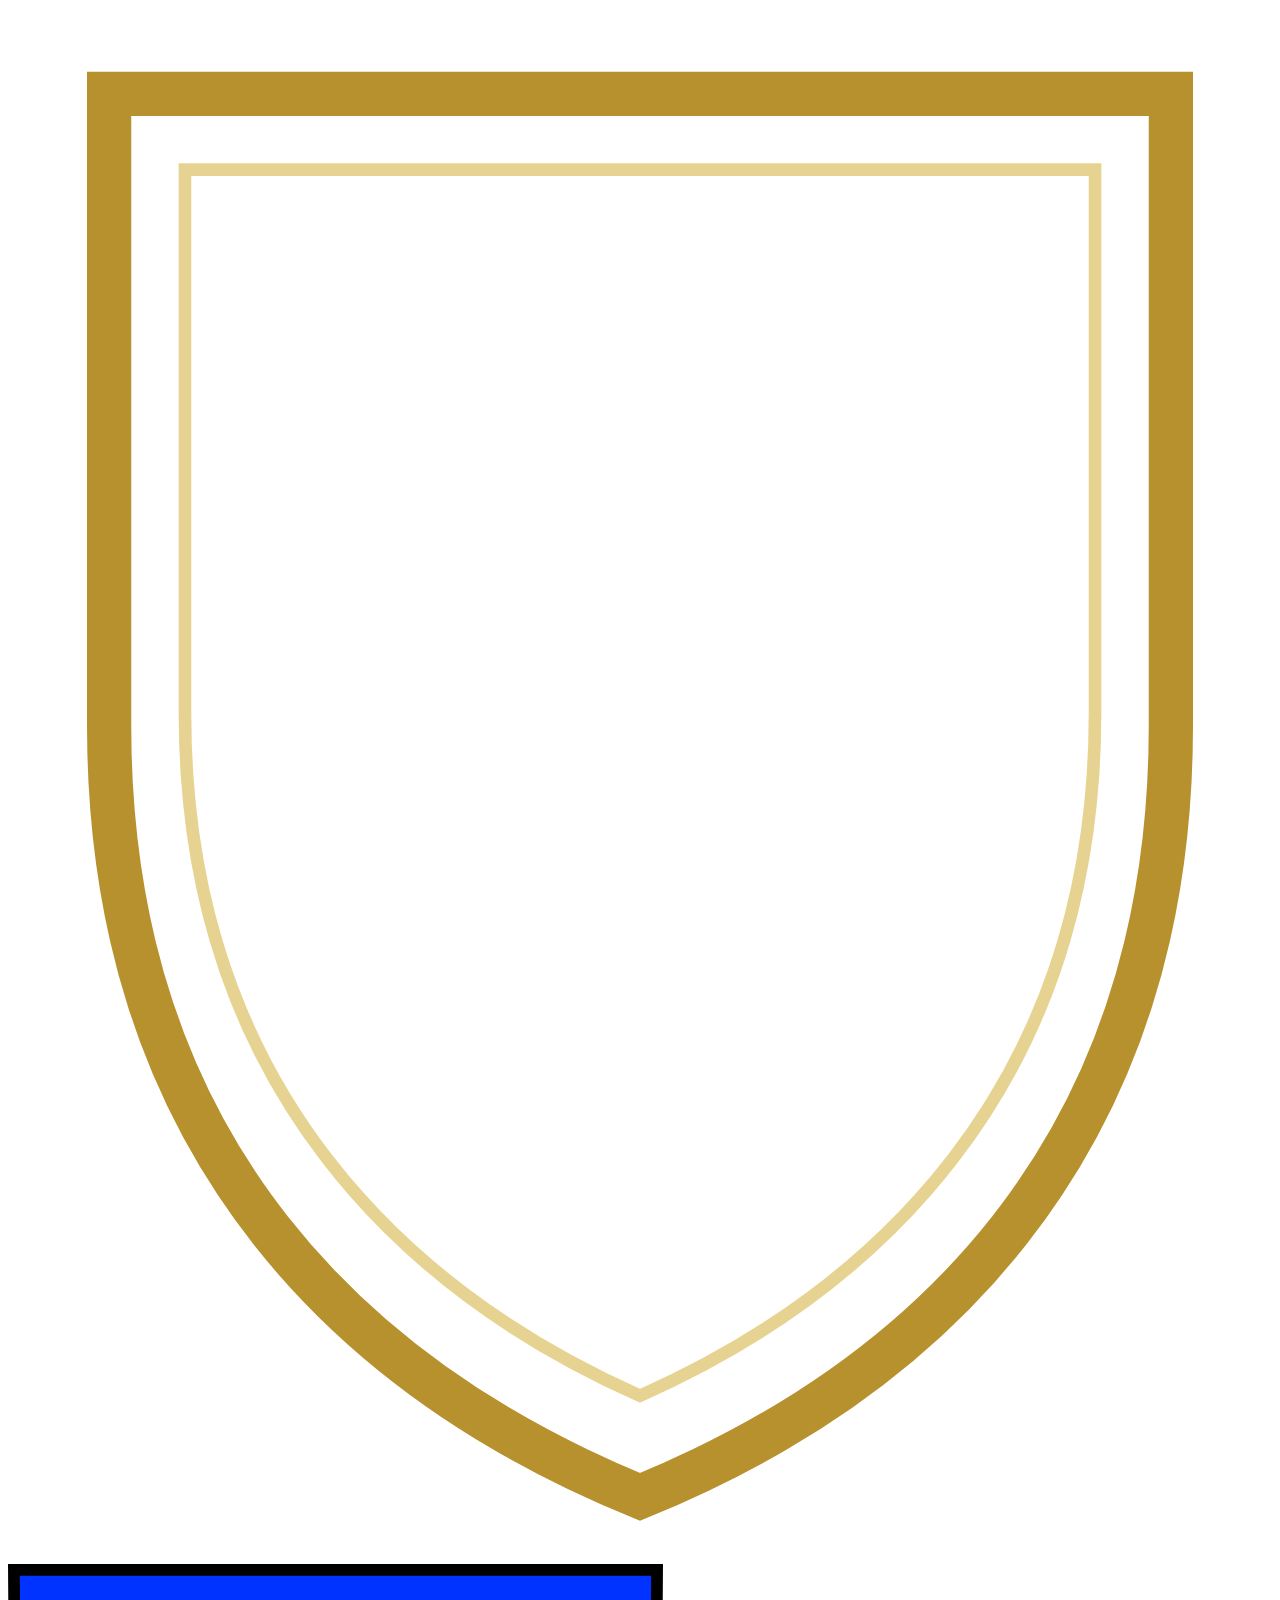
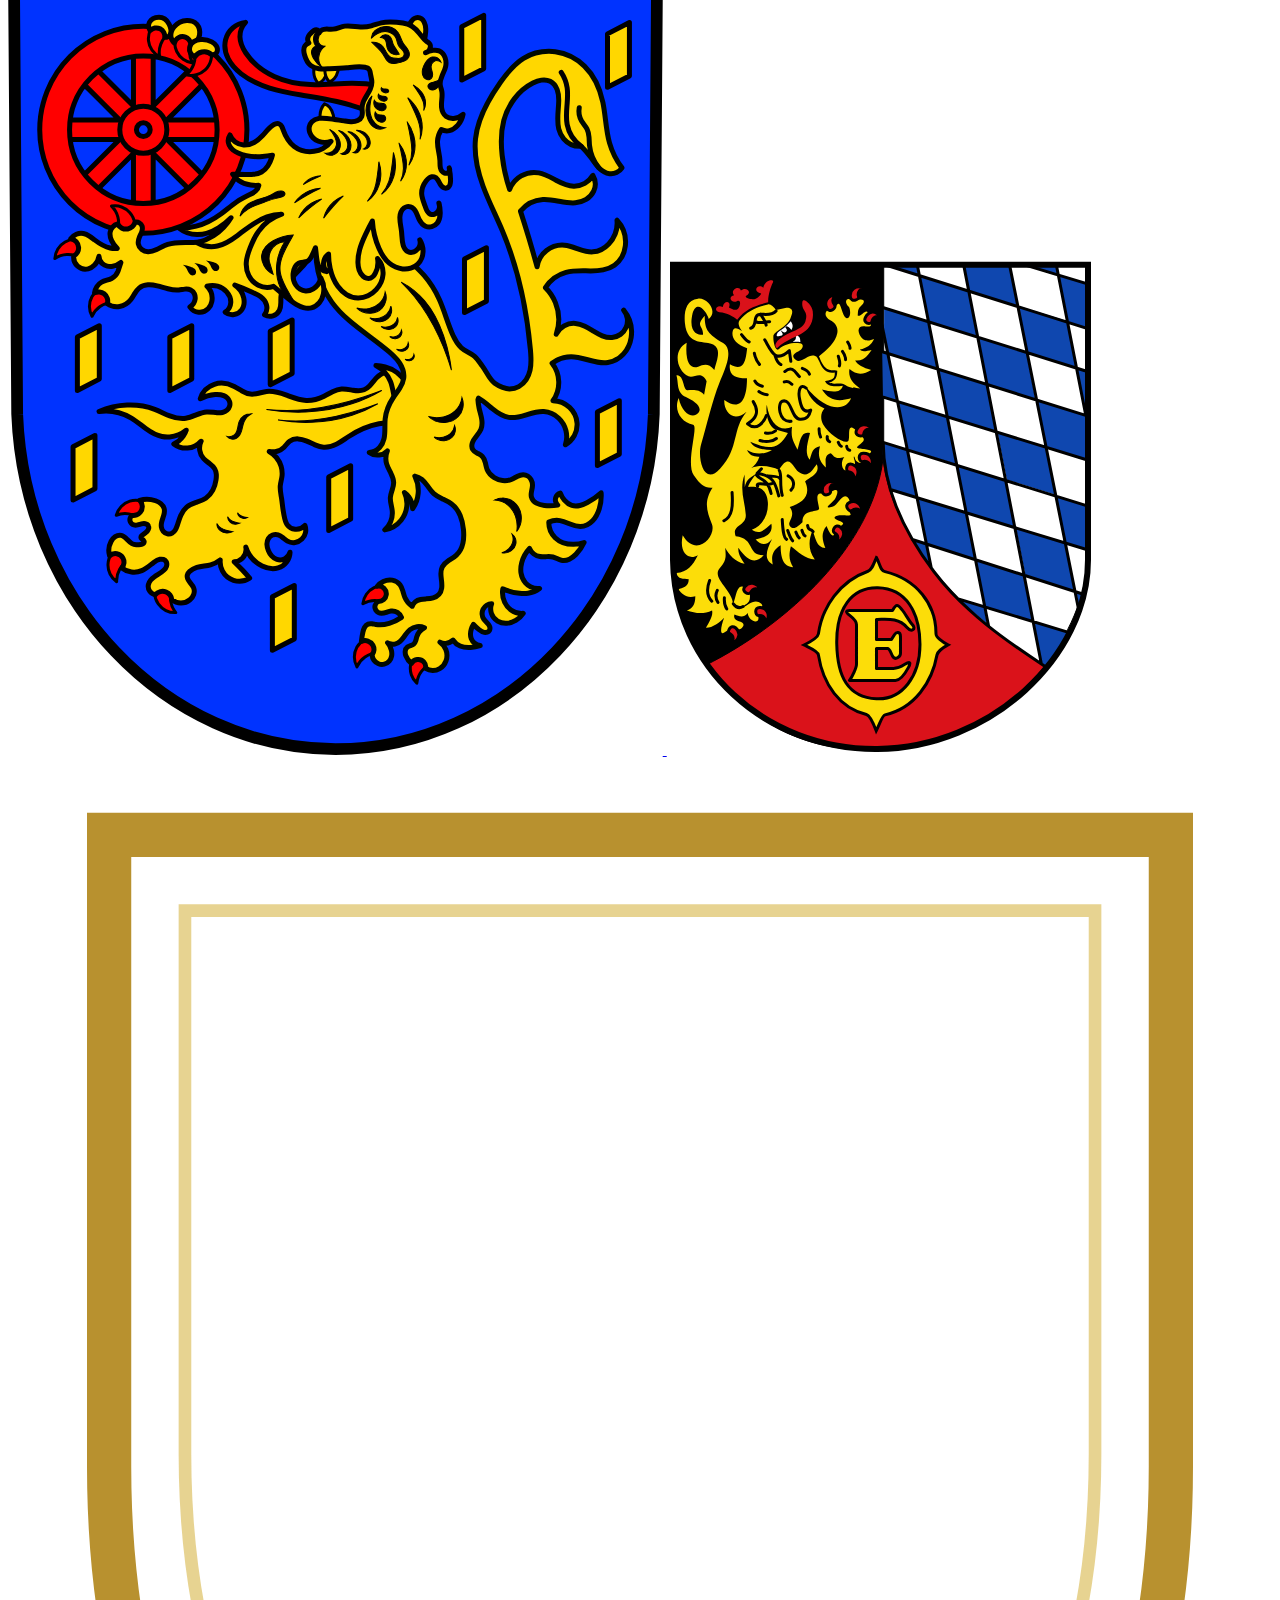
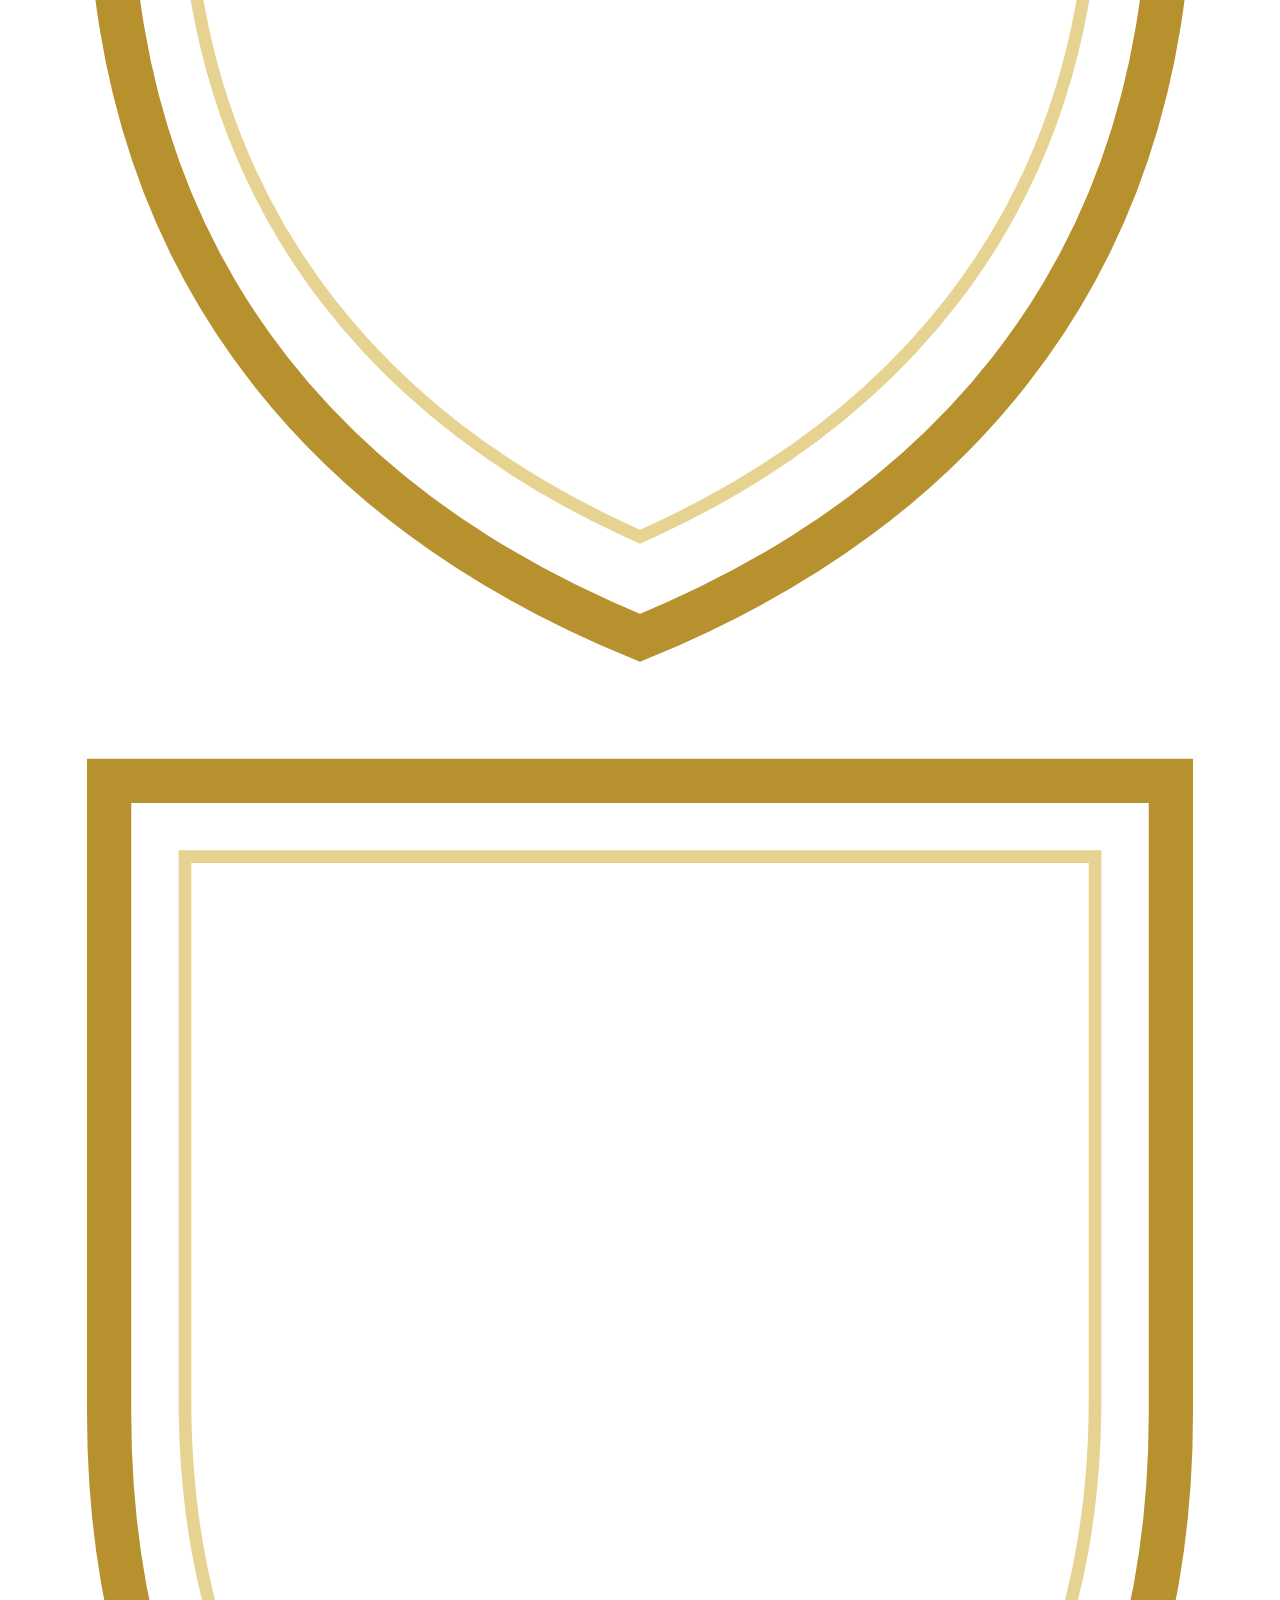
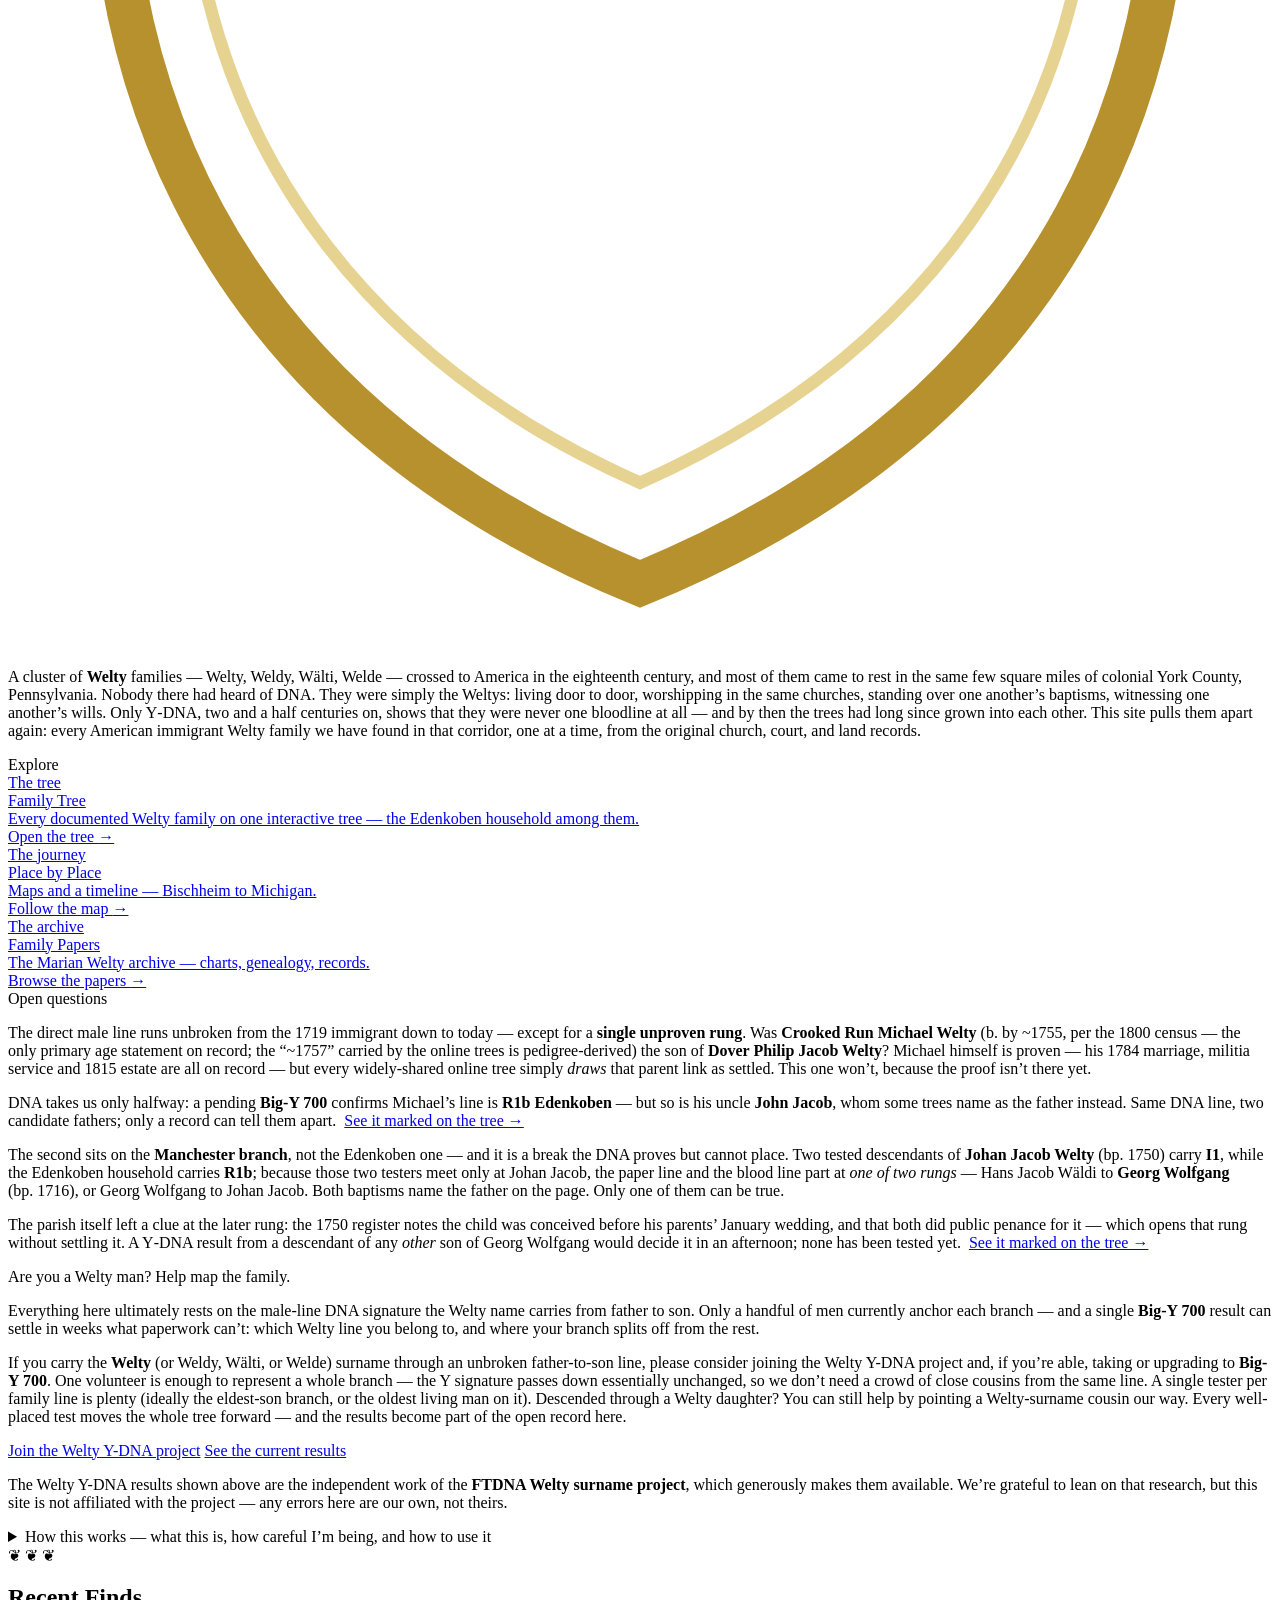
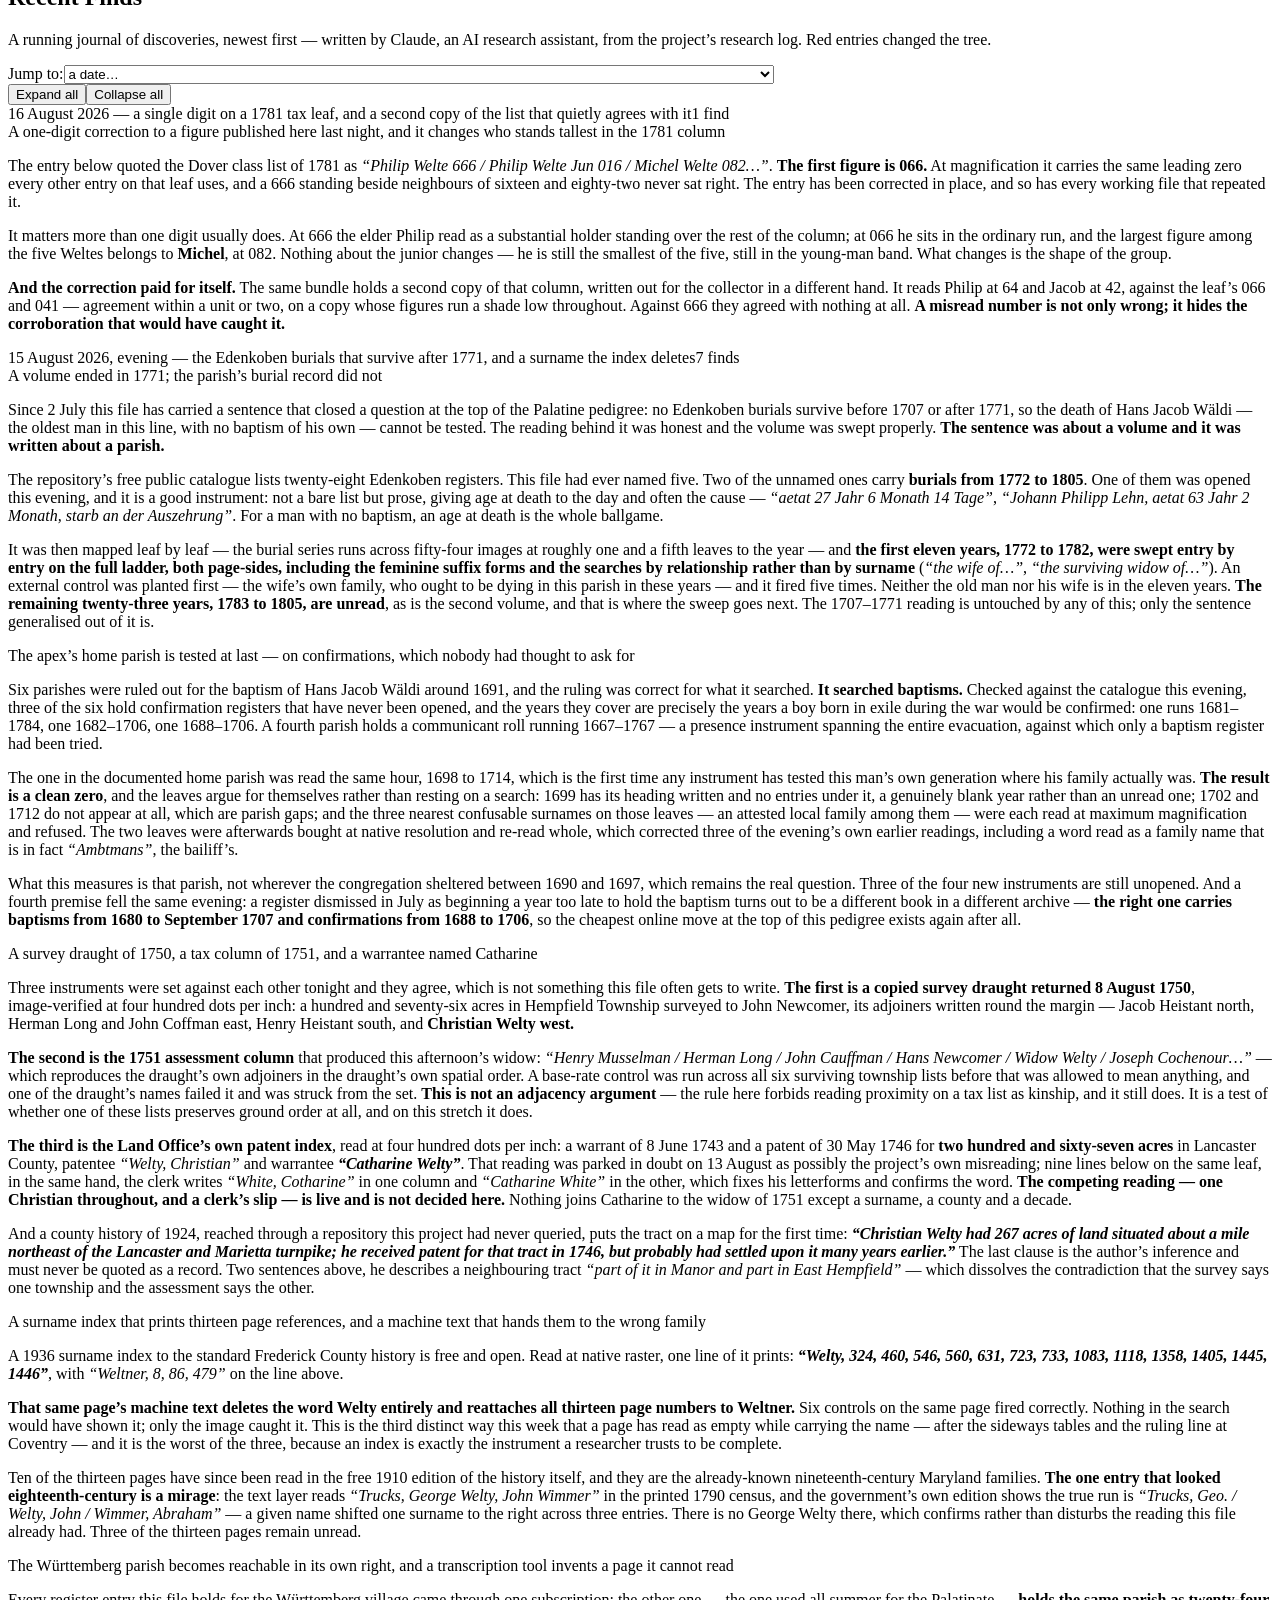
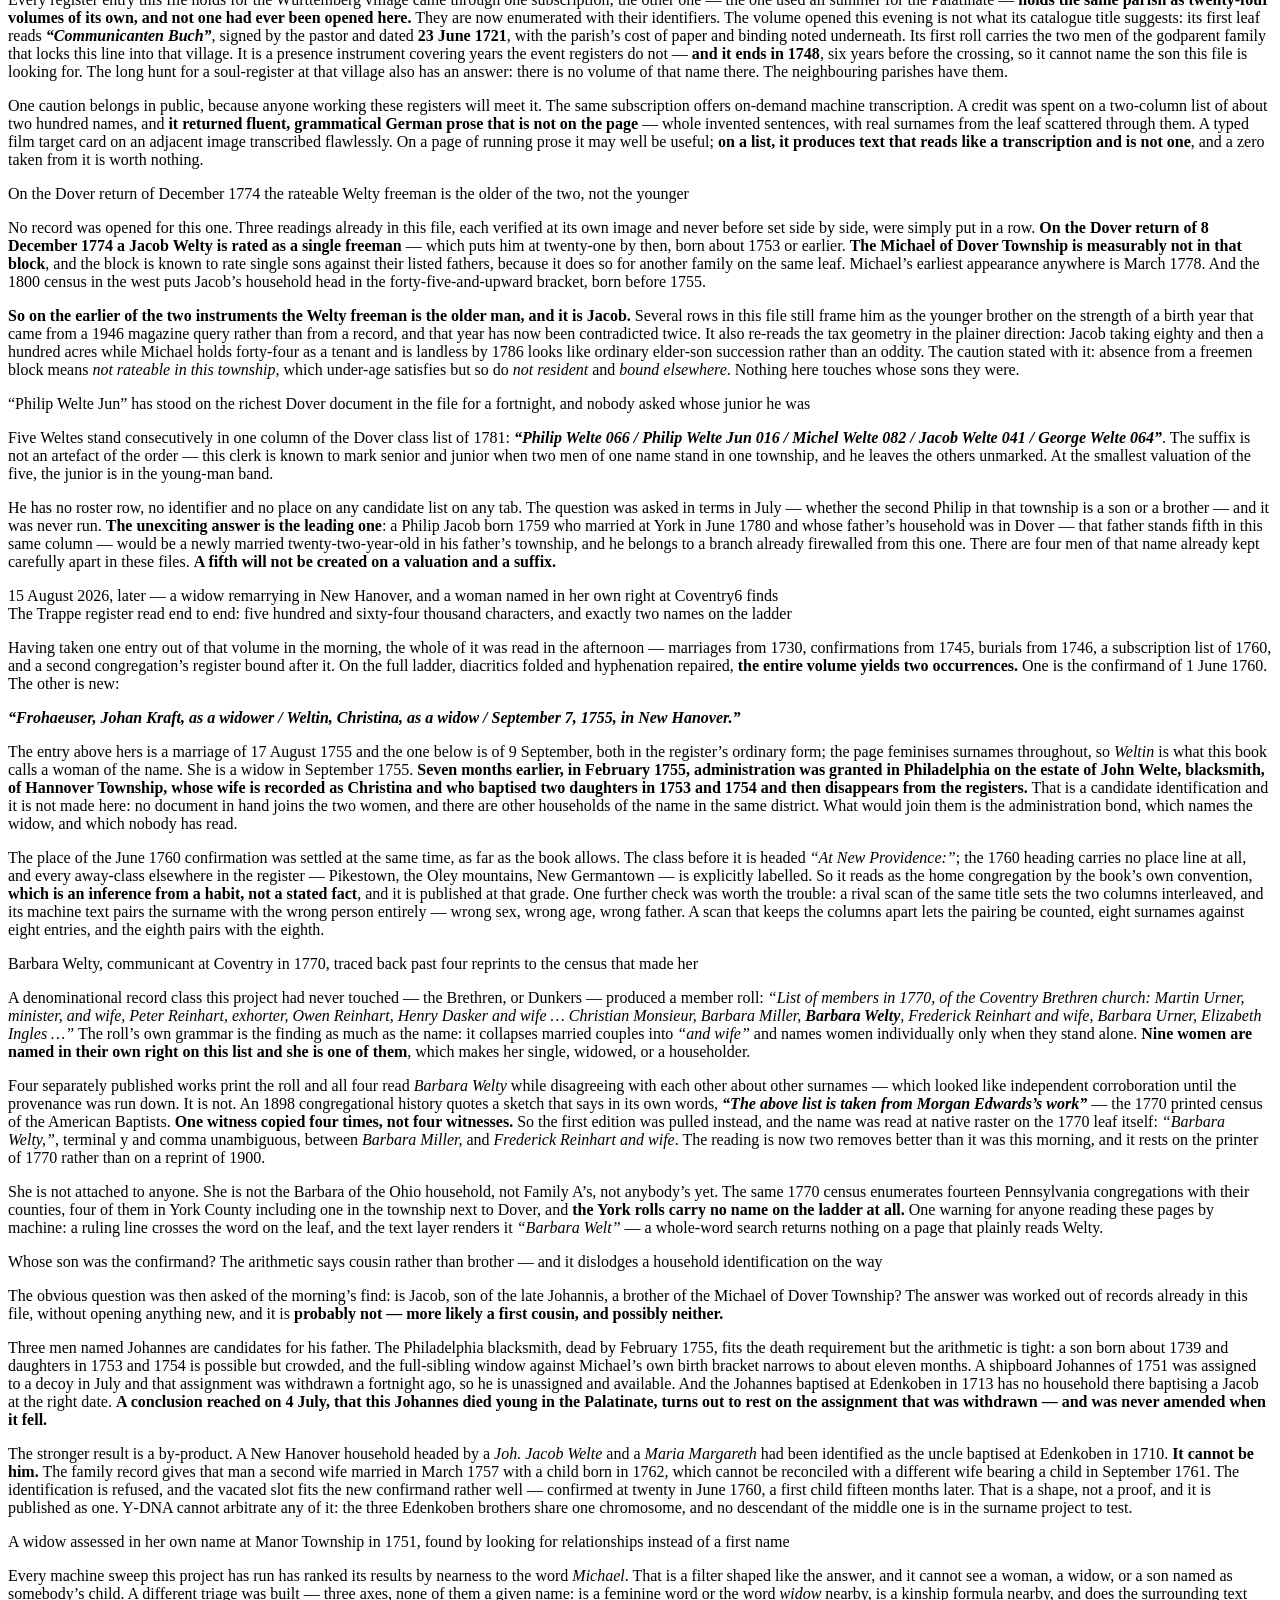
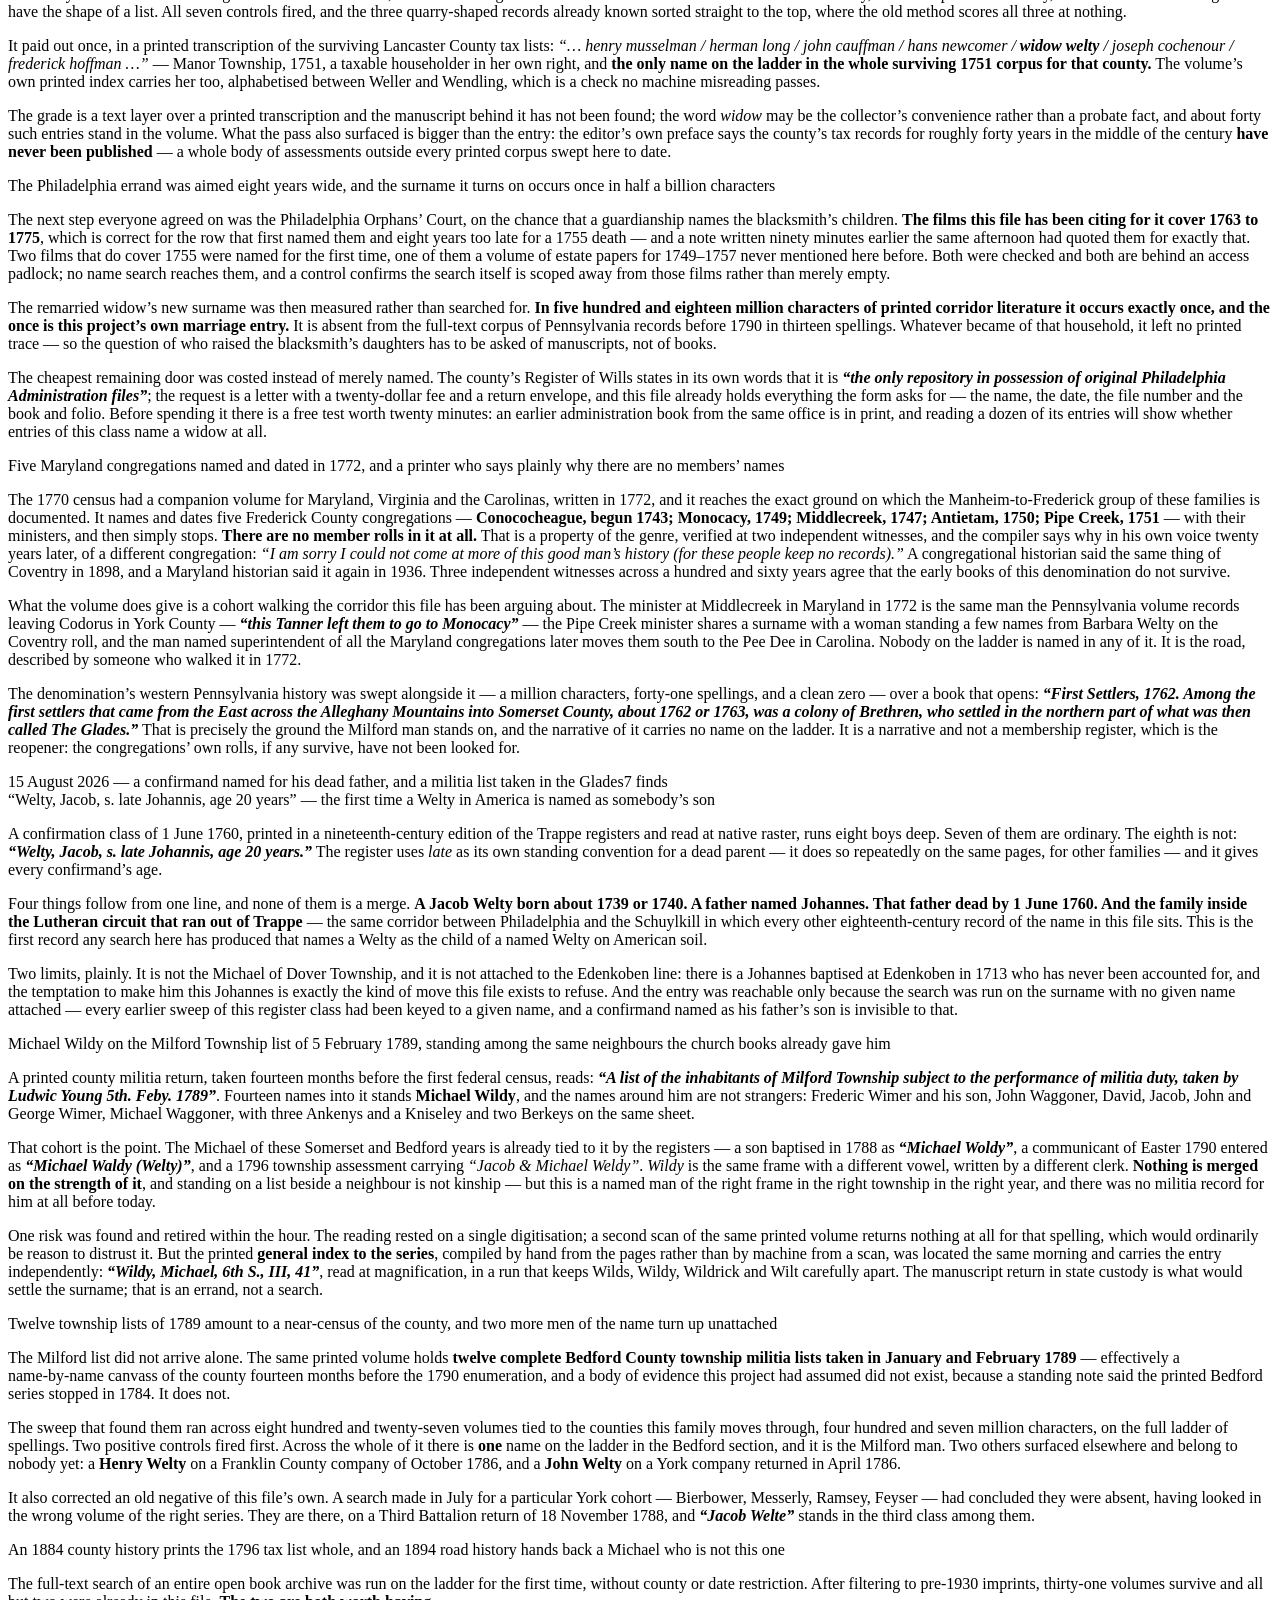
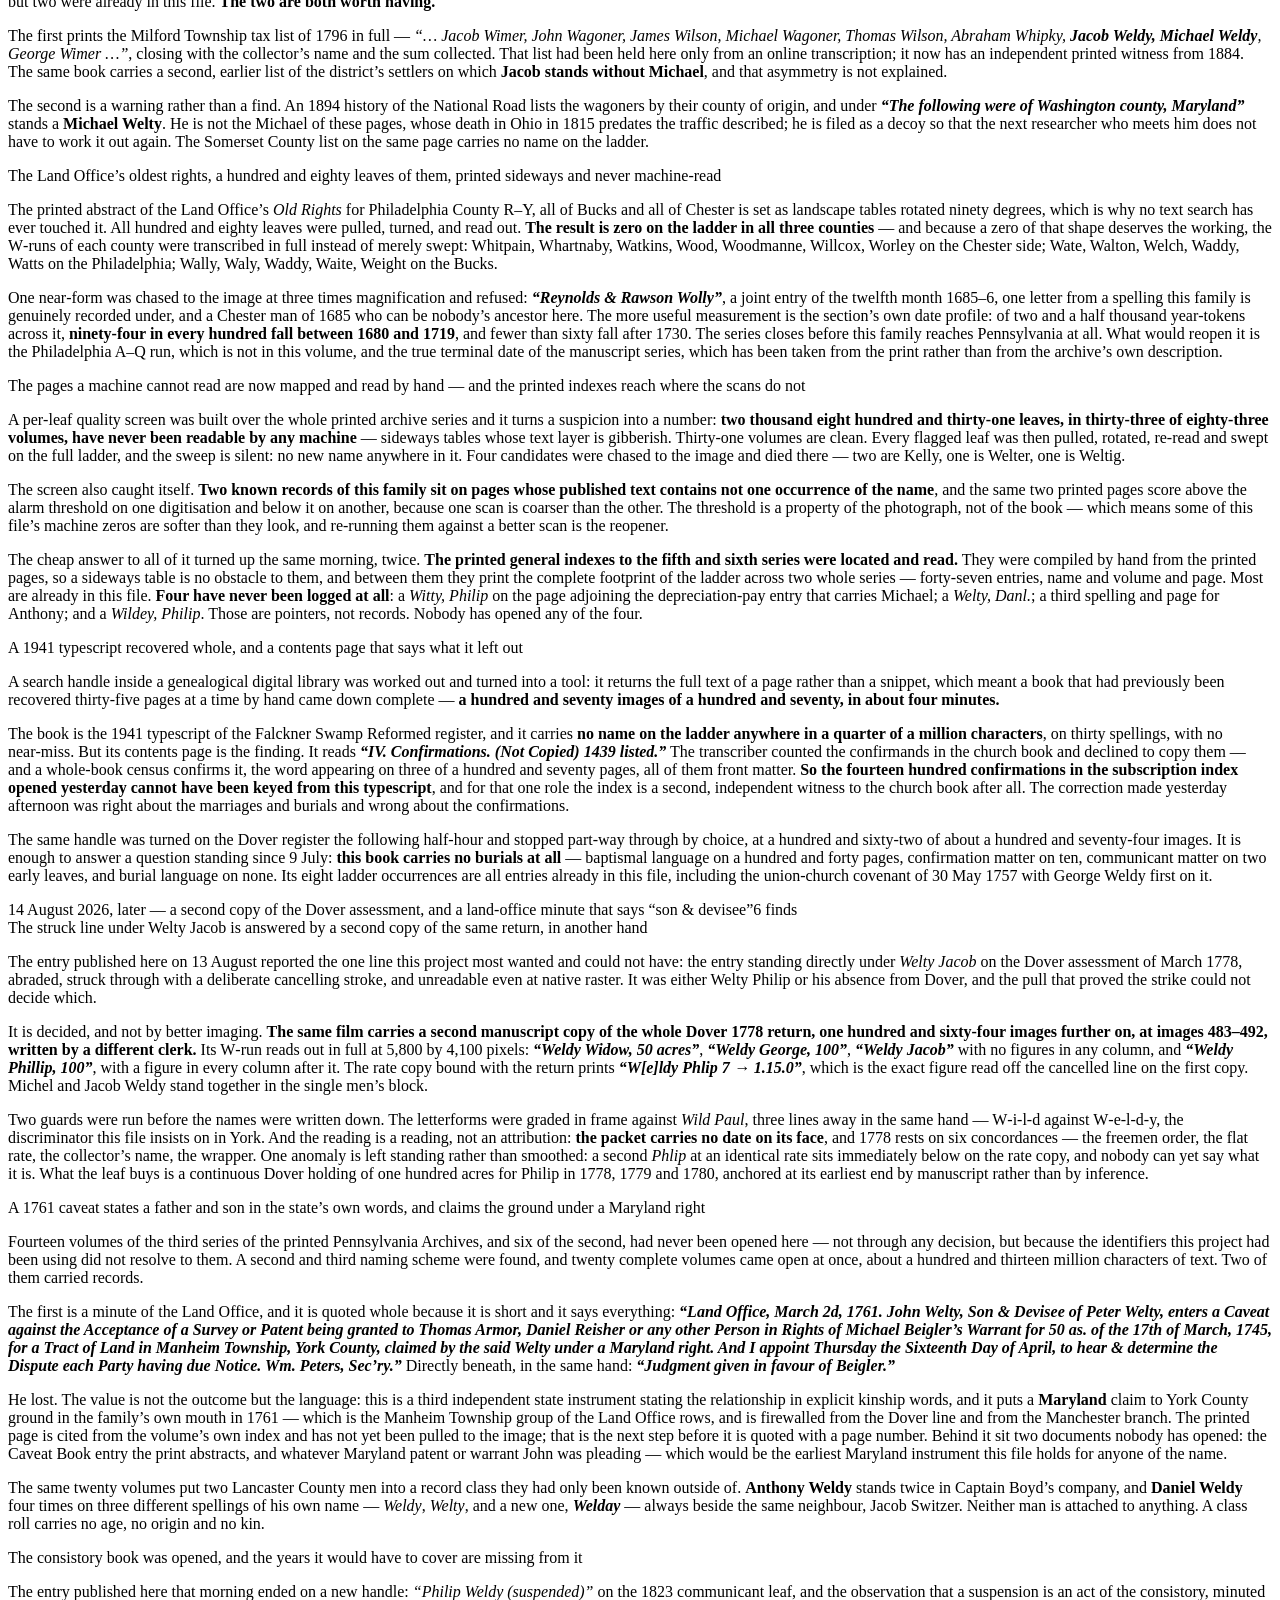
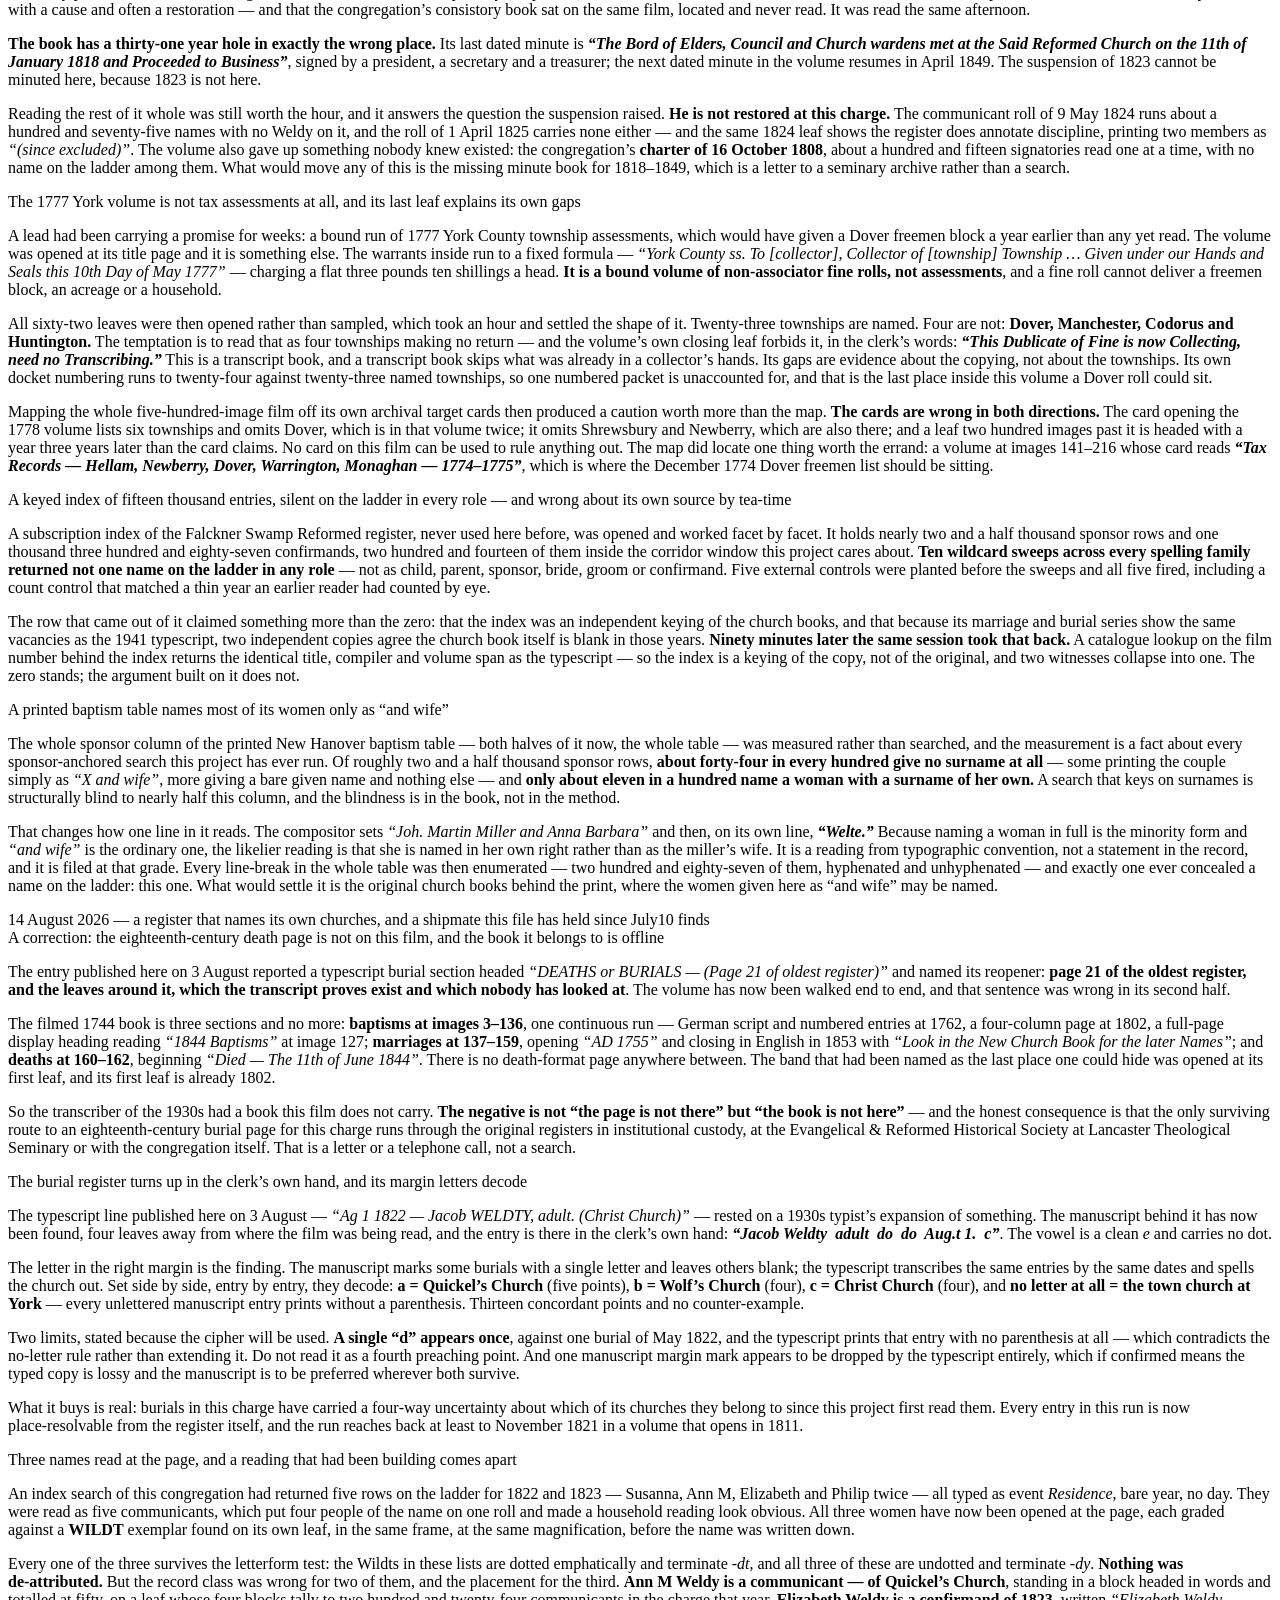
==== commit 199fa6fe: "updates" ====
--- a/site/index.html
+++ b/site/index.html
@@ -193,6 +193,18 @@
 <div class="feed" id="feed">
 
     <div class="feed-day">
+      <div class="date">16 August 2026 &mdash; a single digit on a 1781 tax leaf, and a second copy of the list that quietly agrees with it</div>
+
+      <div class="find">
+        <div class="kicker">A one&#8209;digit correction to a figure published here last night, and it changes who stands tallest in the 1781 column</div>
+        <p>The entry below quoted the Dover class list of 1781 as <i>&ldquo;Philip Welte 666 / Philip Welte Jun 016 / Michel Welte 082&hellip;&rdquo;</i>. <b>The first figure is 066.</b> At magnification it carries the same leading zero every other entry on that leaf uses, and a 666 standing beside neighbours of sixteen and eighty&#8209;two never sat right. The entry has been corrected in place, and so has every working file that repeated it.</p>
+        <p>It matters more than one digit usually does. At 666 the elder Philip read as a substantial holder standing over the rest of the column; at 066 he sits in the ordinary run, and the largest figure among the five Weltes belongs to <b>Michel</b>, at 082. Nothing about the junior changes &mdash; he is still the smallest of the five, still in the young&#8209;man band. What changes is the shape of the group.</p>
+        <p><b>And the correction paid for itself.</b> The same bundle holds a second copy of that column, written out for the collector in a different hand. It reads Philip at 64 and Jacob at 42, against the leaf&rsquo;s 066 and 041 &mdash; agreement within a unit or two, on a copy whose figures run a shade low throughout. Against 666 they agreed with nothing at all. <b>A misread number is not only wrong; it hides the corroboration that would have caught it.</b></p>
+      </div>
+    </div>
+
+
+    <div class="feed-day">
       <div class="date">15 August 2026, evening &mdash; the Edenkoben burials that survive after 1771, and a surname the index deletes</div>
 
       <div class="find big">
@@ -238,7 +250,7 @@
 
       <div class="find">
         <div class="kicker">&ldquo;Philip Welte Jun&rdquo; has stood on the richest Dover document in the file for a fortnight, and nobody asked whose junior he was</div>
-        <p>Five Weltes stand consecutively in one column of the Dover class list of 1781: <b><i>&ldquo;Philip Welte 666 / Philip Welte Jun 016 / Michel Welte 082 / Jacob Welte 041 / George Welte 064&rdquo;</i></b>. The suffix is not an artefact of the order &mdash; this clerk is known to mark senior and junior when two men of one name stand in one township, and he leaves the others unmarked. At the smallest valuation of the five, the junior is in the young&#8209;man band.</p>
+        <p>Five Weltes stand consecutively in one column of the Dover class list of 1781: <b><i>&ldquo;Philip Welte 066 / Philip Welte Jun 016 / Michel Welte 082 / Jacob Welte 041 / George Welte 064&rdquo;</i></b>. The suffix is not an artefact of the order &mdash; this clerk is known to mark senior and junior when two men of one name stand in one township, and he leaves the others unmarked. At the smallest valuation of the five, the junior is in the young&#8209;man band.</p>
         <p>He has no roster row, no identifier and no place on any candidate list on any tab. The question was asked in terms in July &mdash; whether the second Philip in that township is a son or a brother &mdash; and it was never run. <b>The unexciting answer is the leading one</b>: a Philip Jacob born 1759 who married at York in June 1780 and whose father&rsquo;s household was in Dover &mdash; that father stands fifth in this same column &mdash; would be a newly married twenty&#8209;two&#8209;year&#8209;old in his father&rsquo;s township, and he belongs to a branch already firewalled from this one. There are four men of that name already kept carefully apart in these files. <b>A fifth will not be created on a valuation and a suffix.</b></p>
       </div>
     </div>
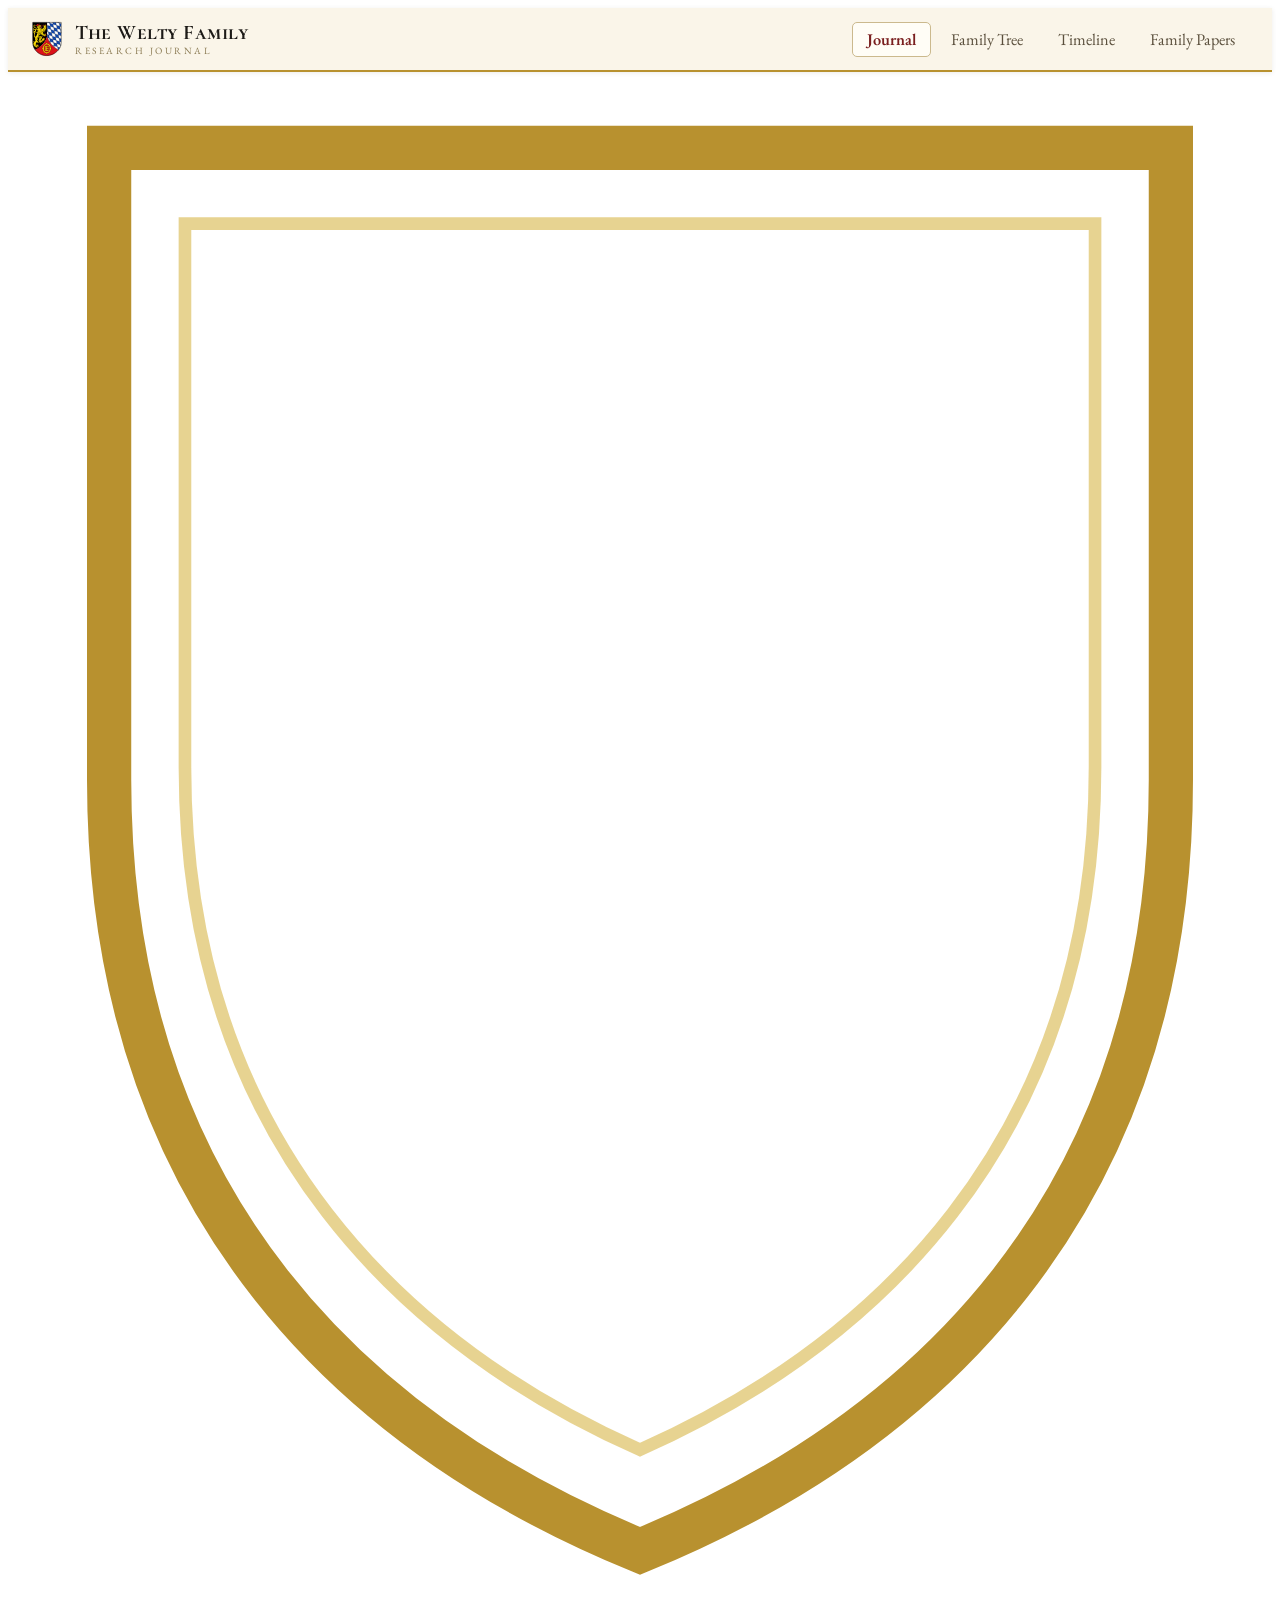
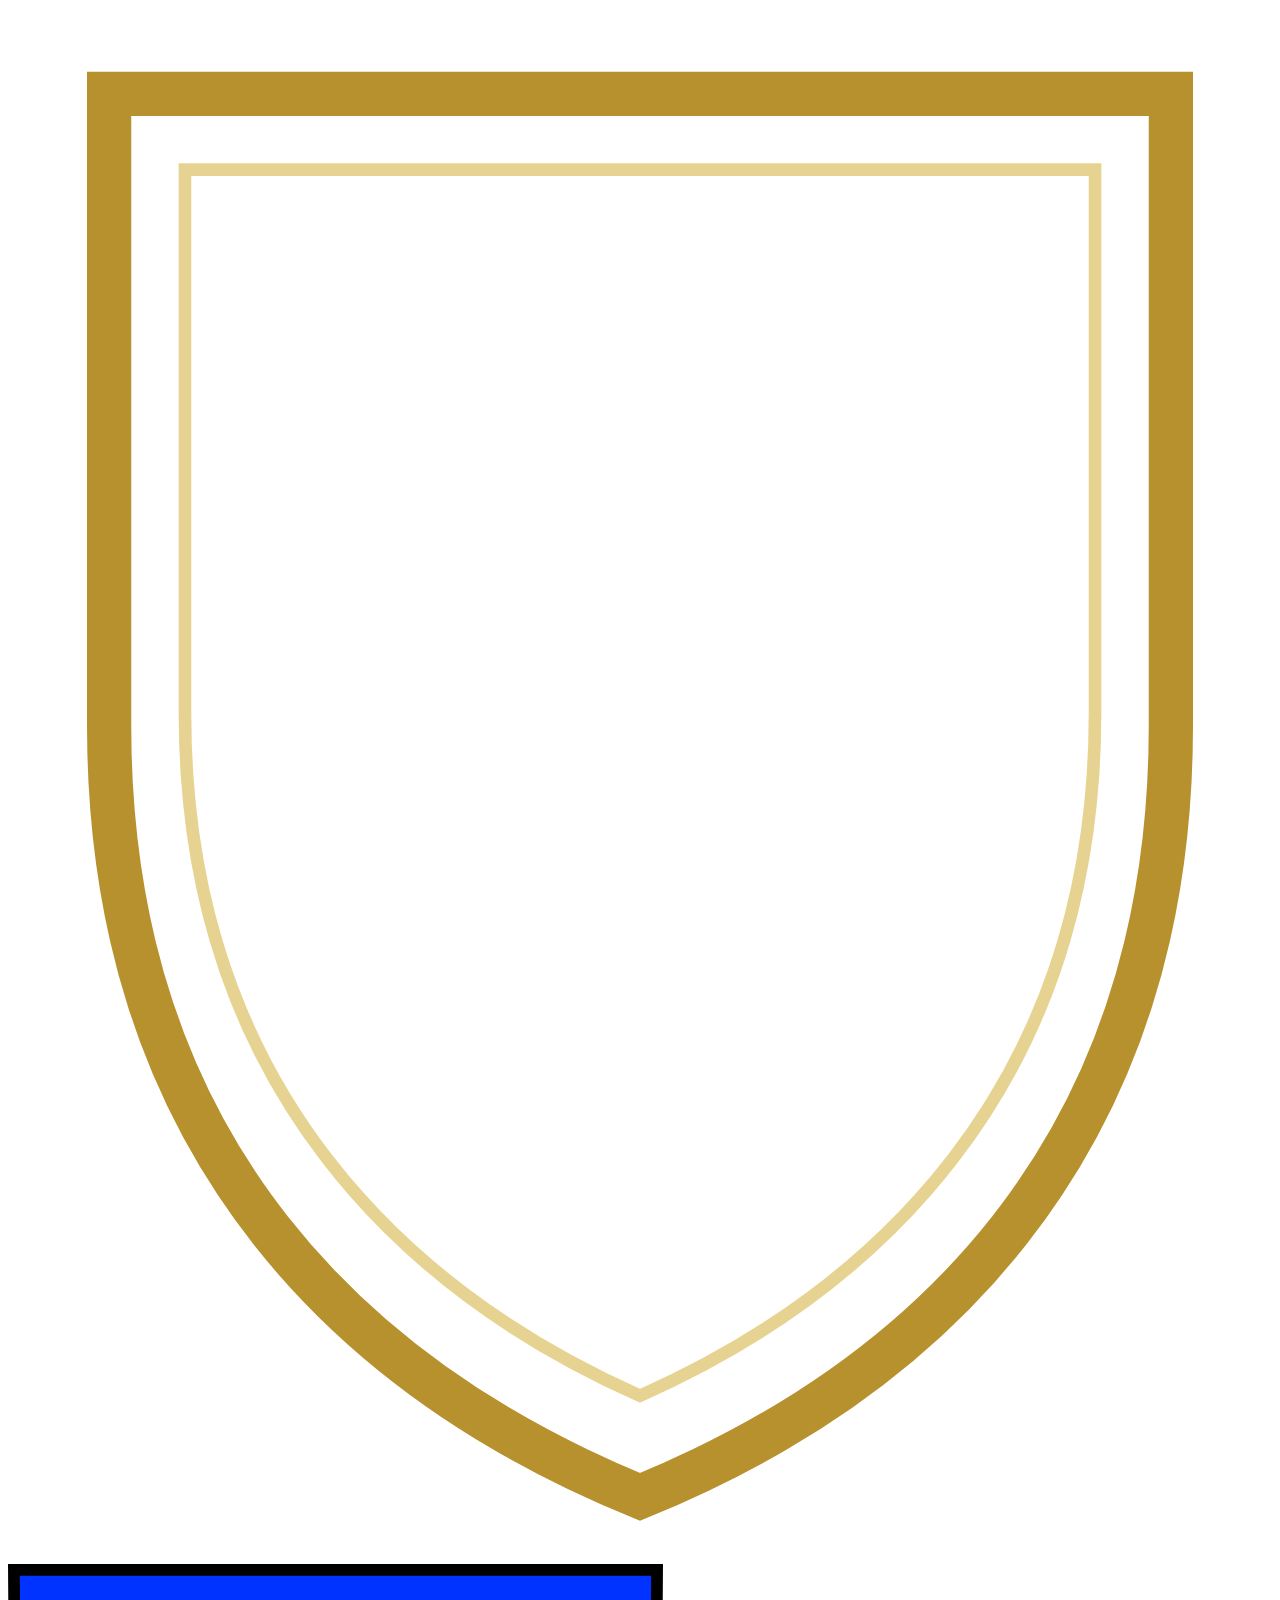
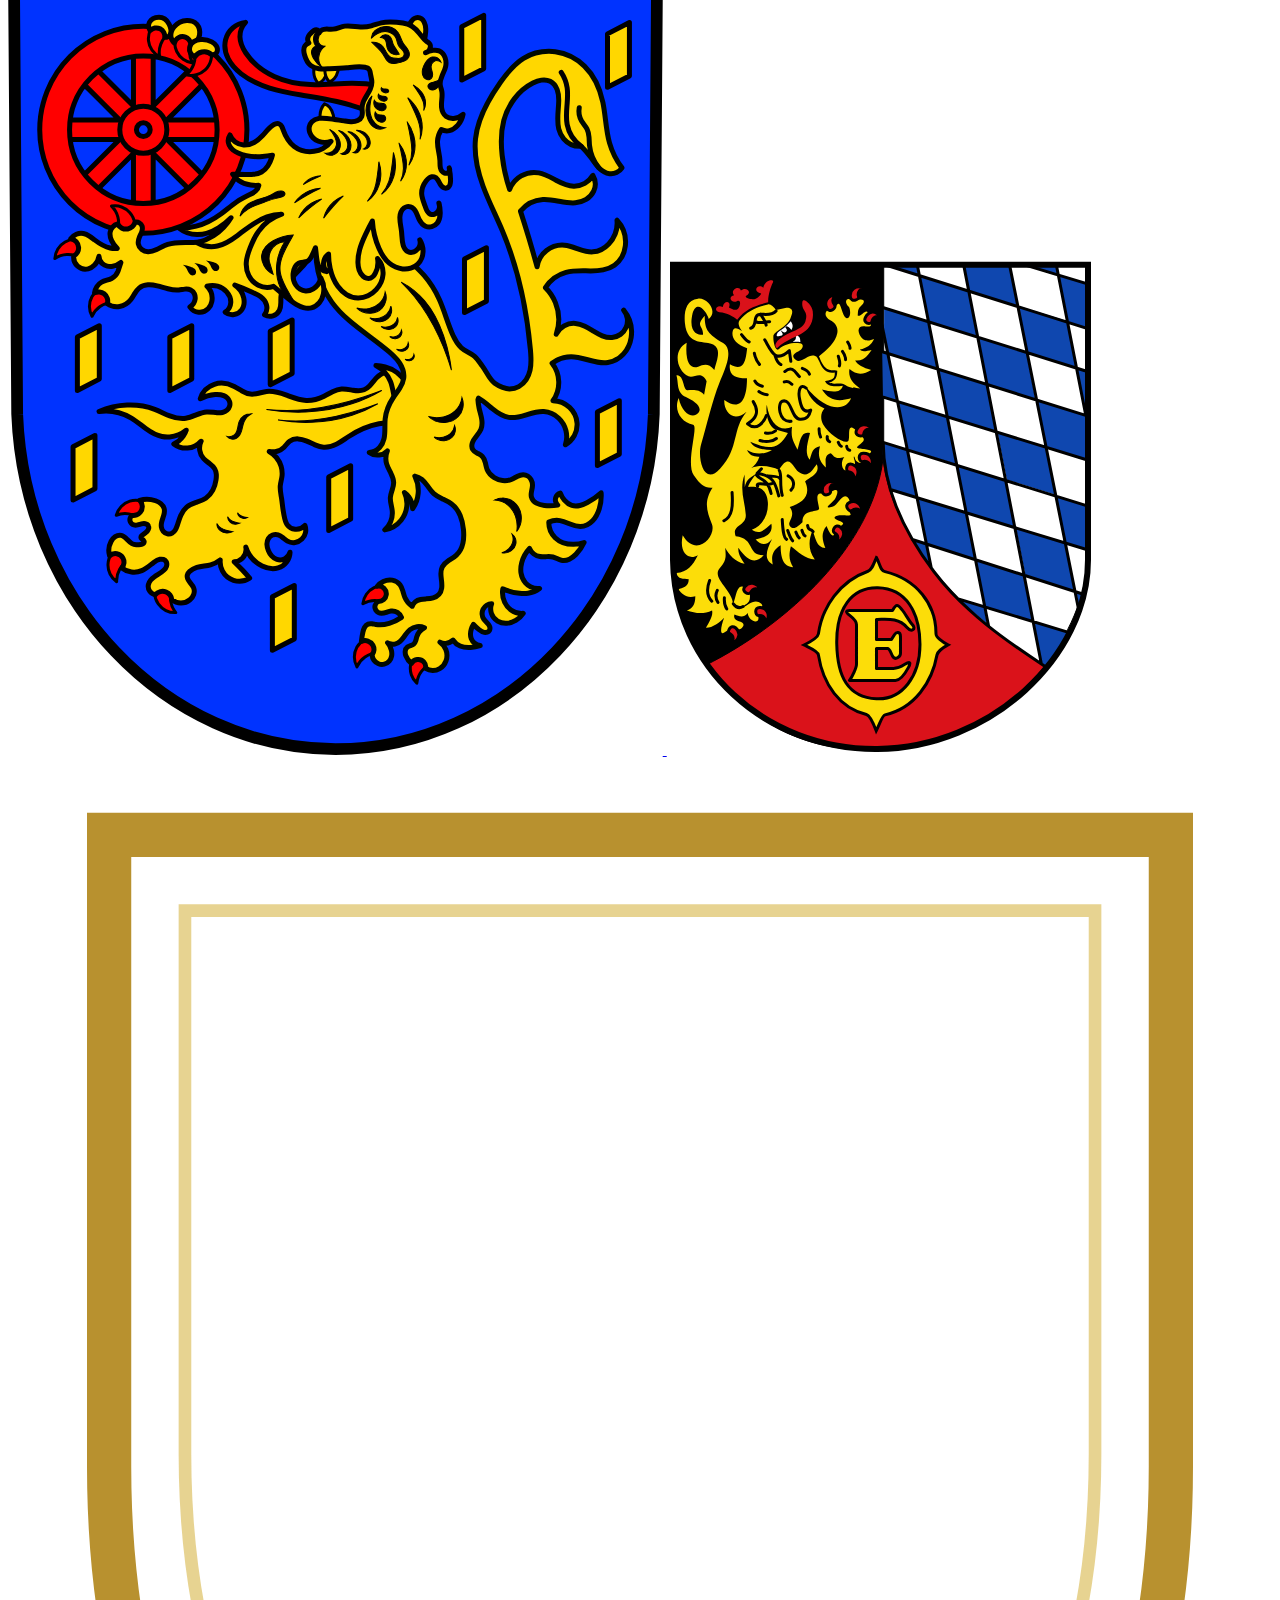
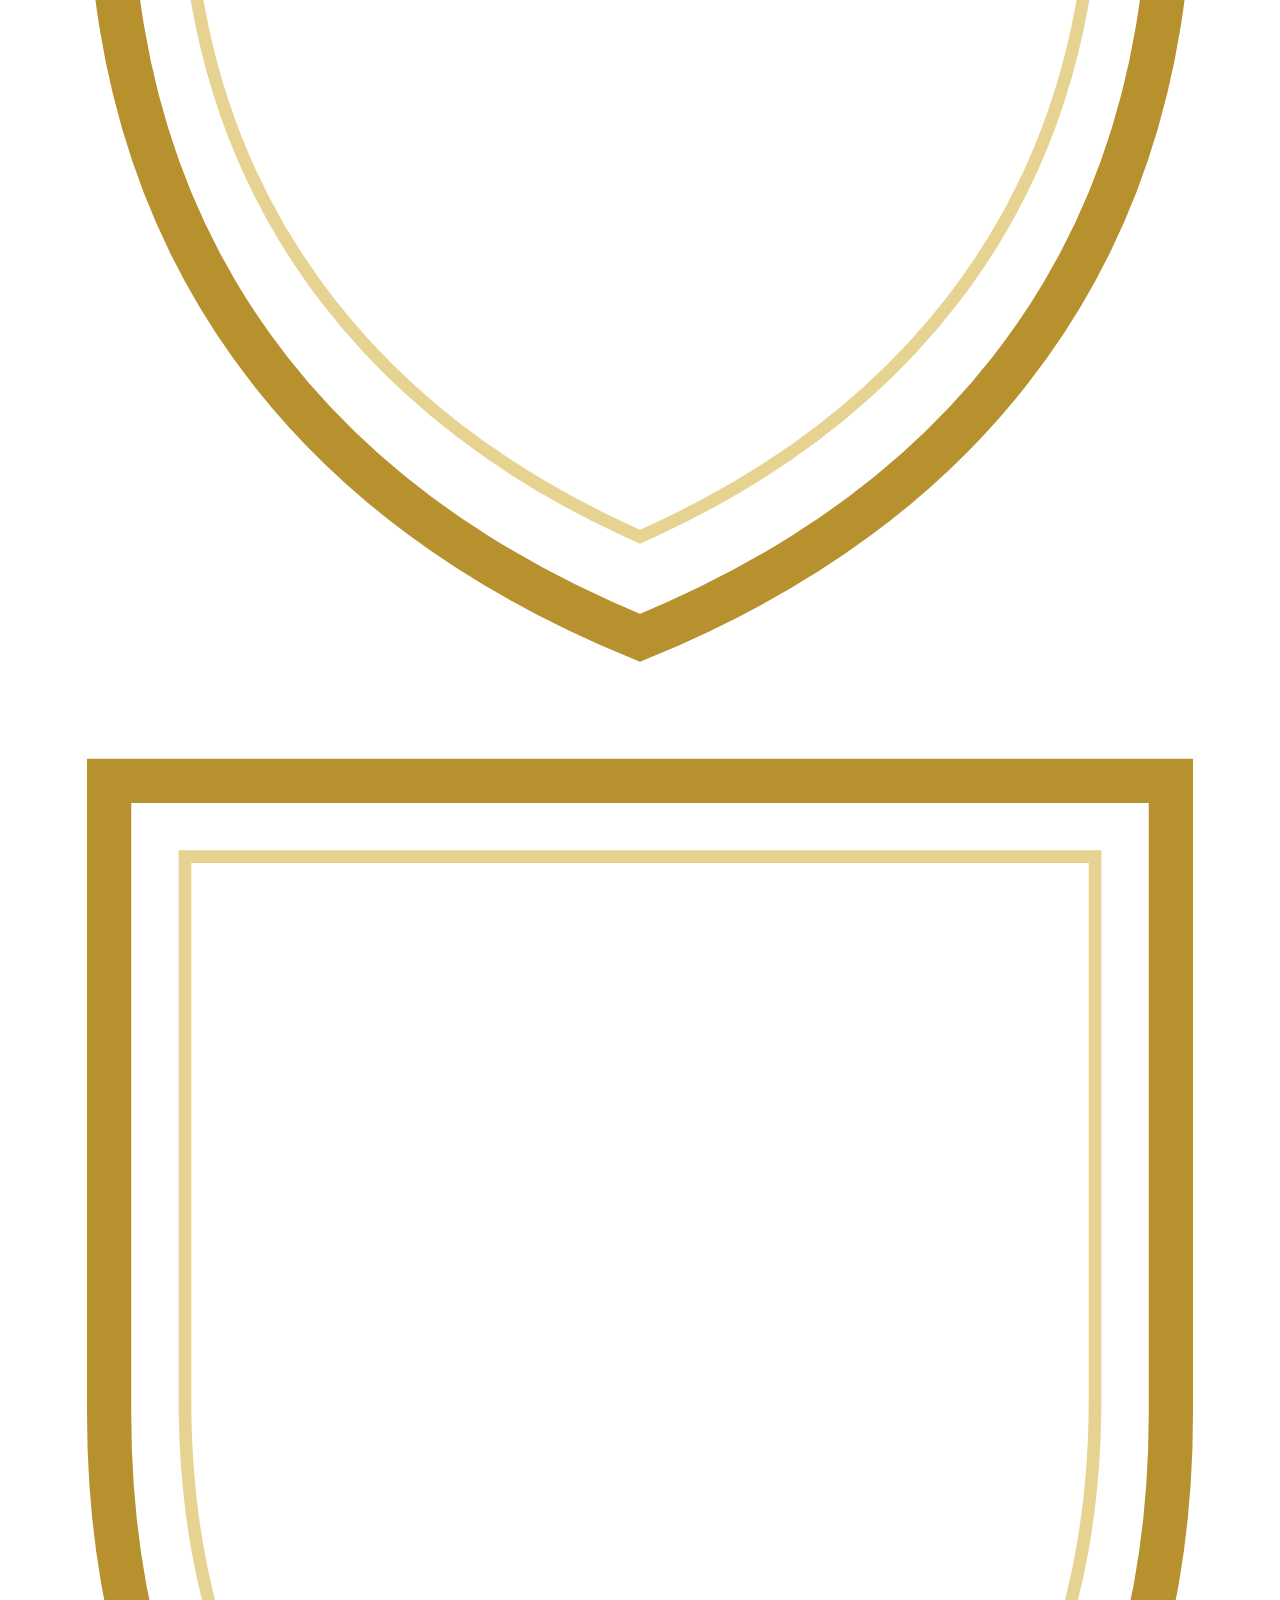
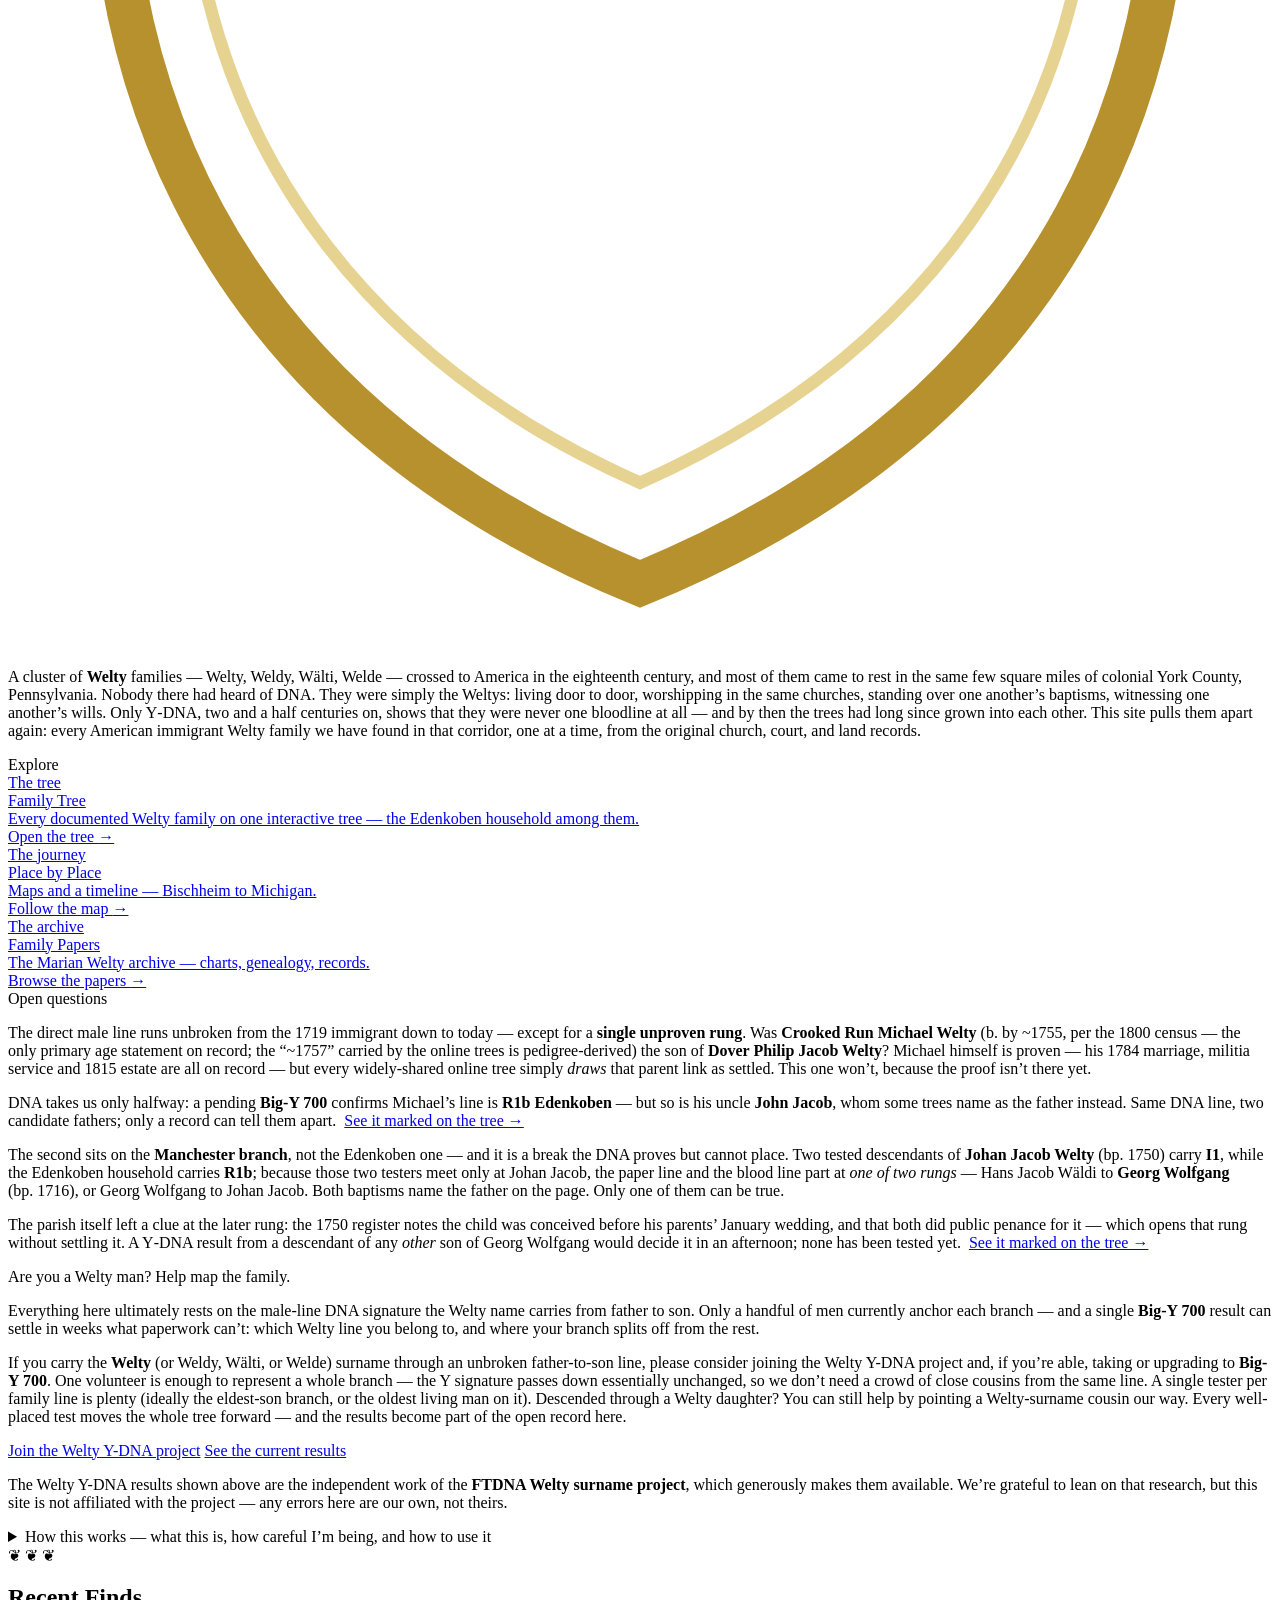
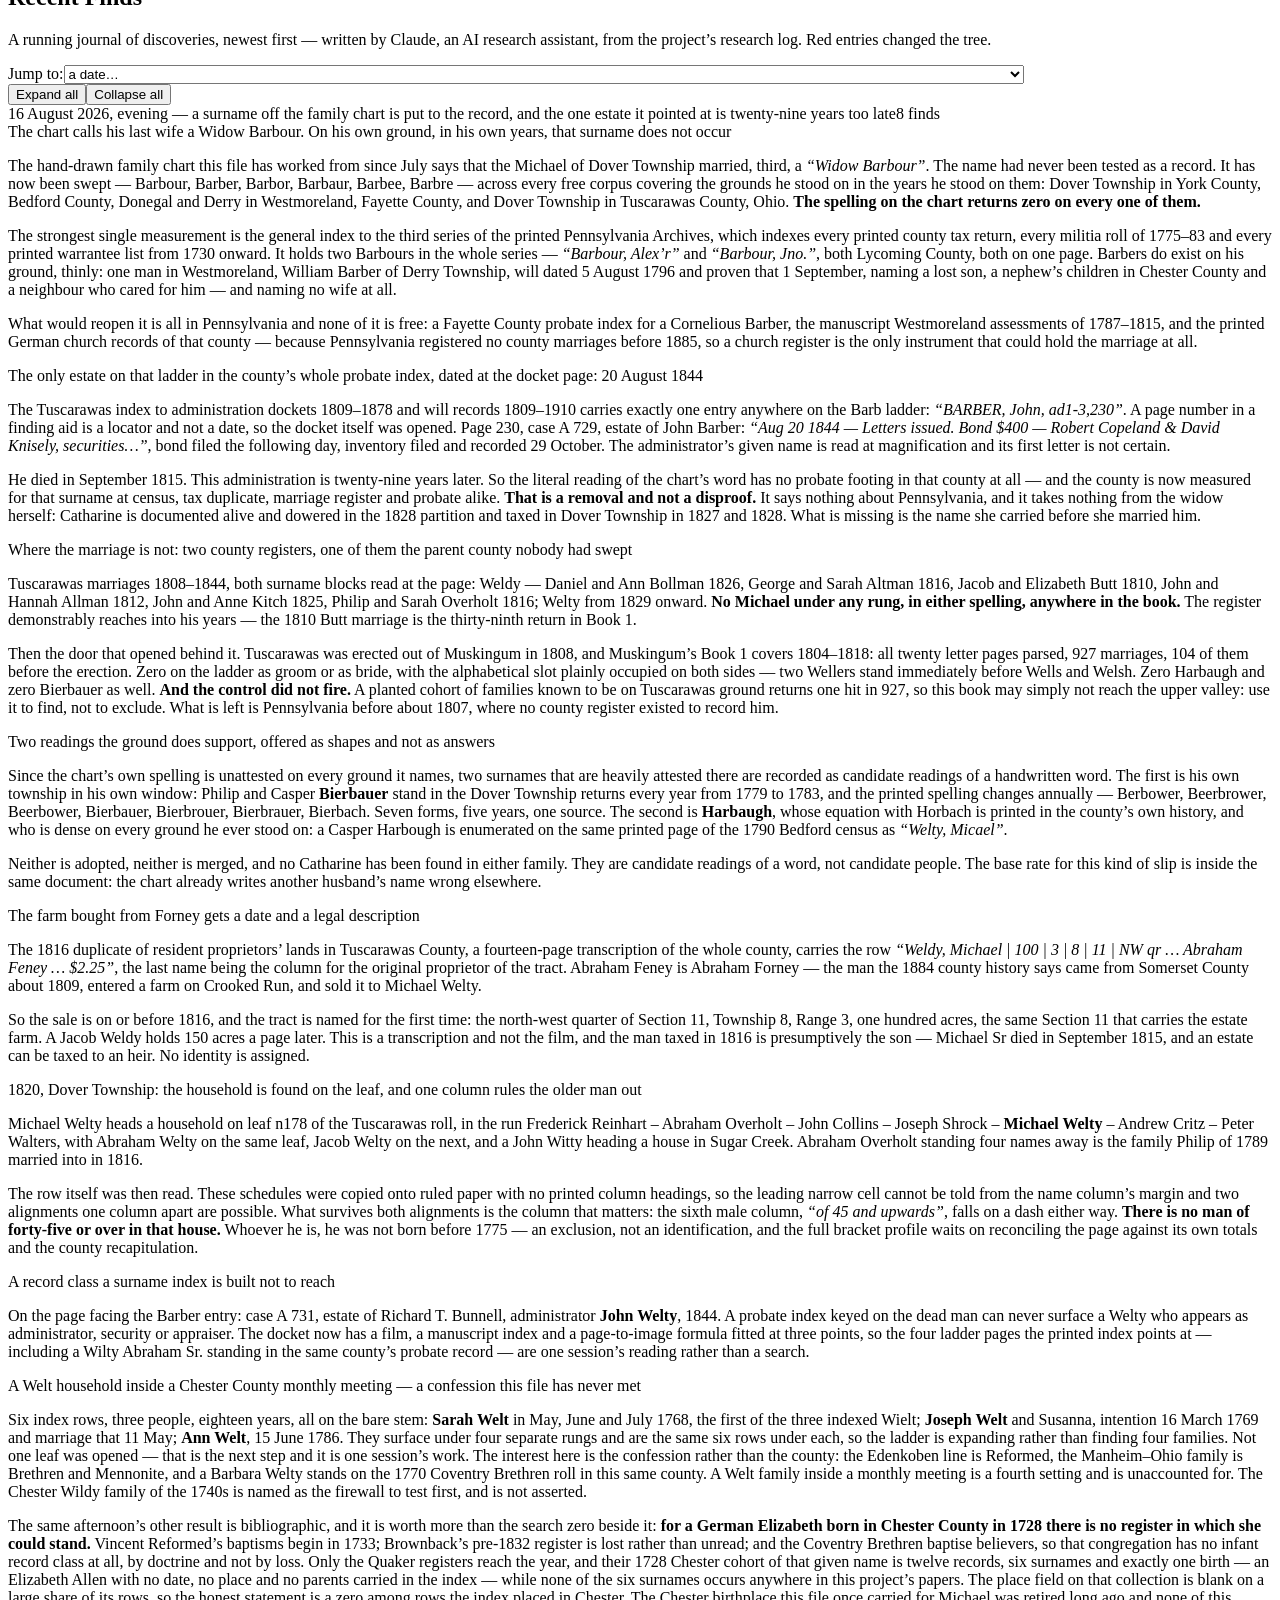
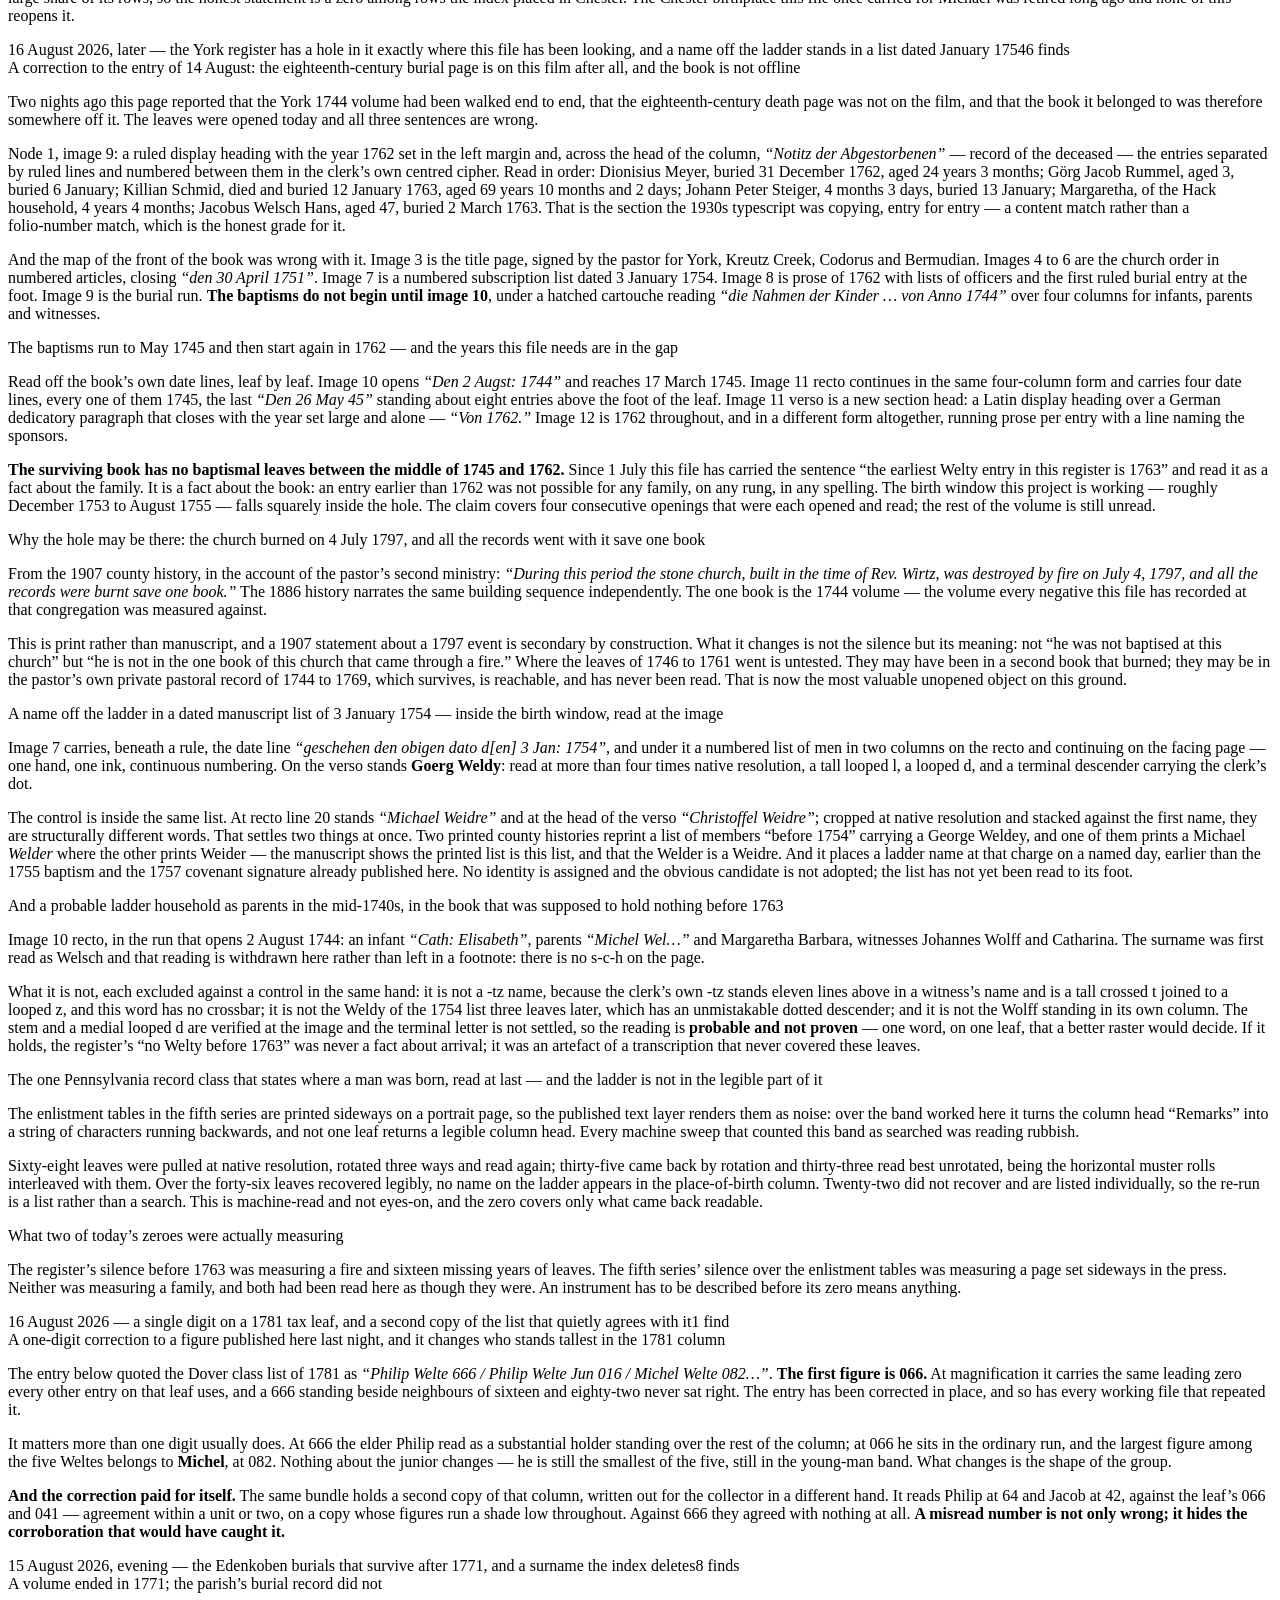
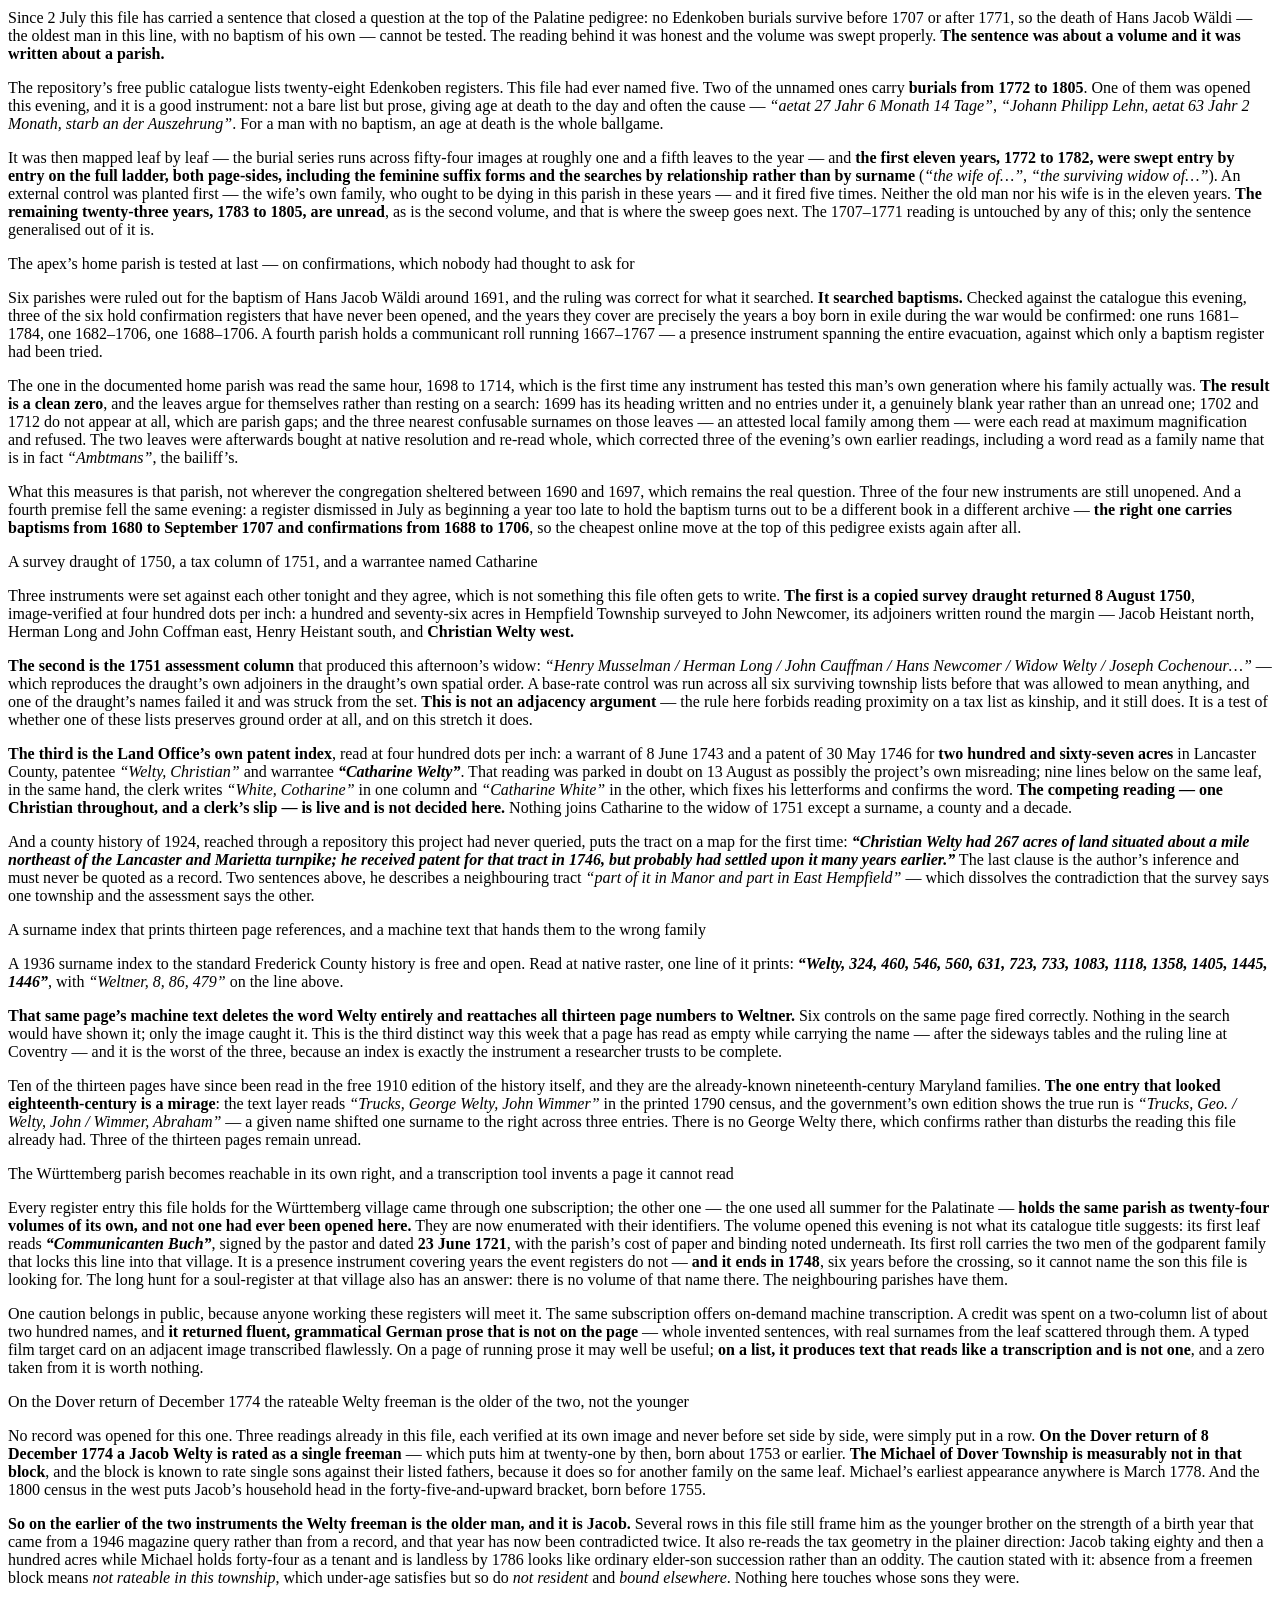
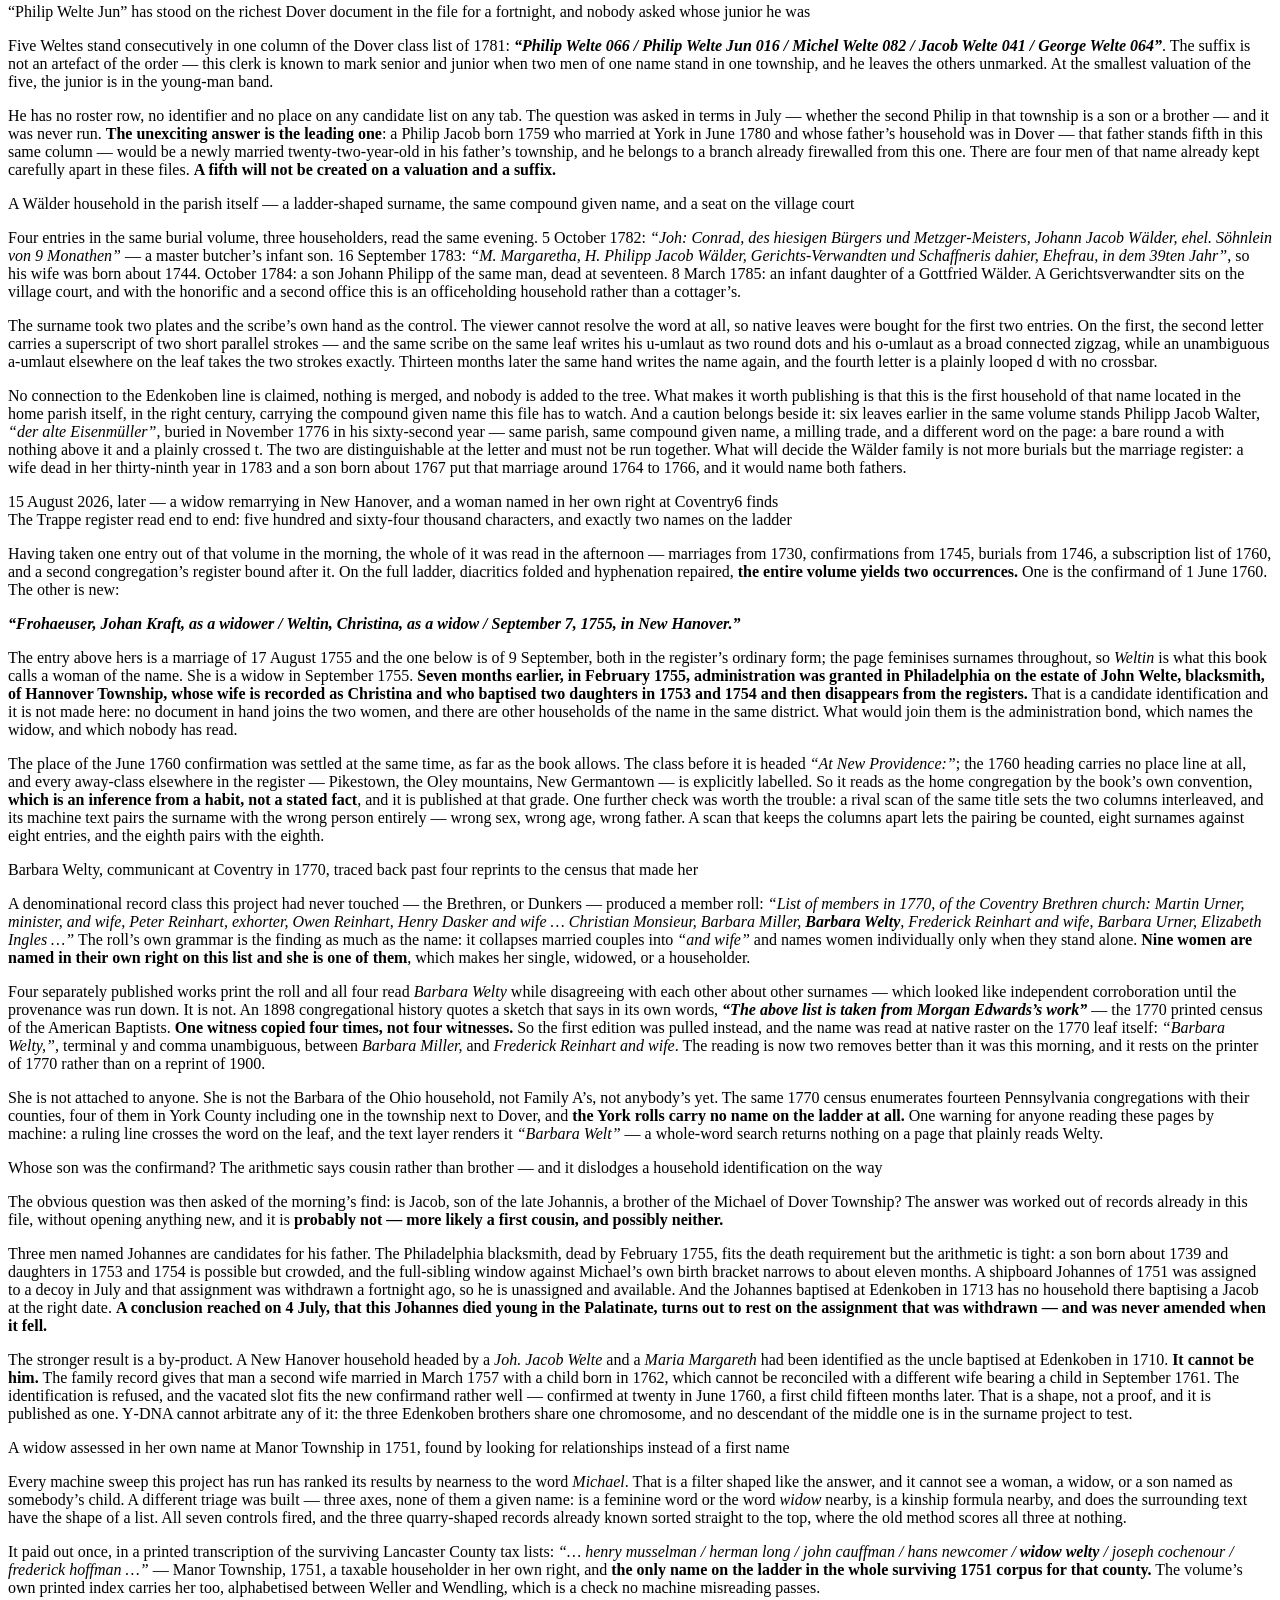
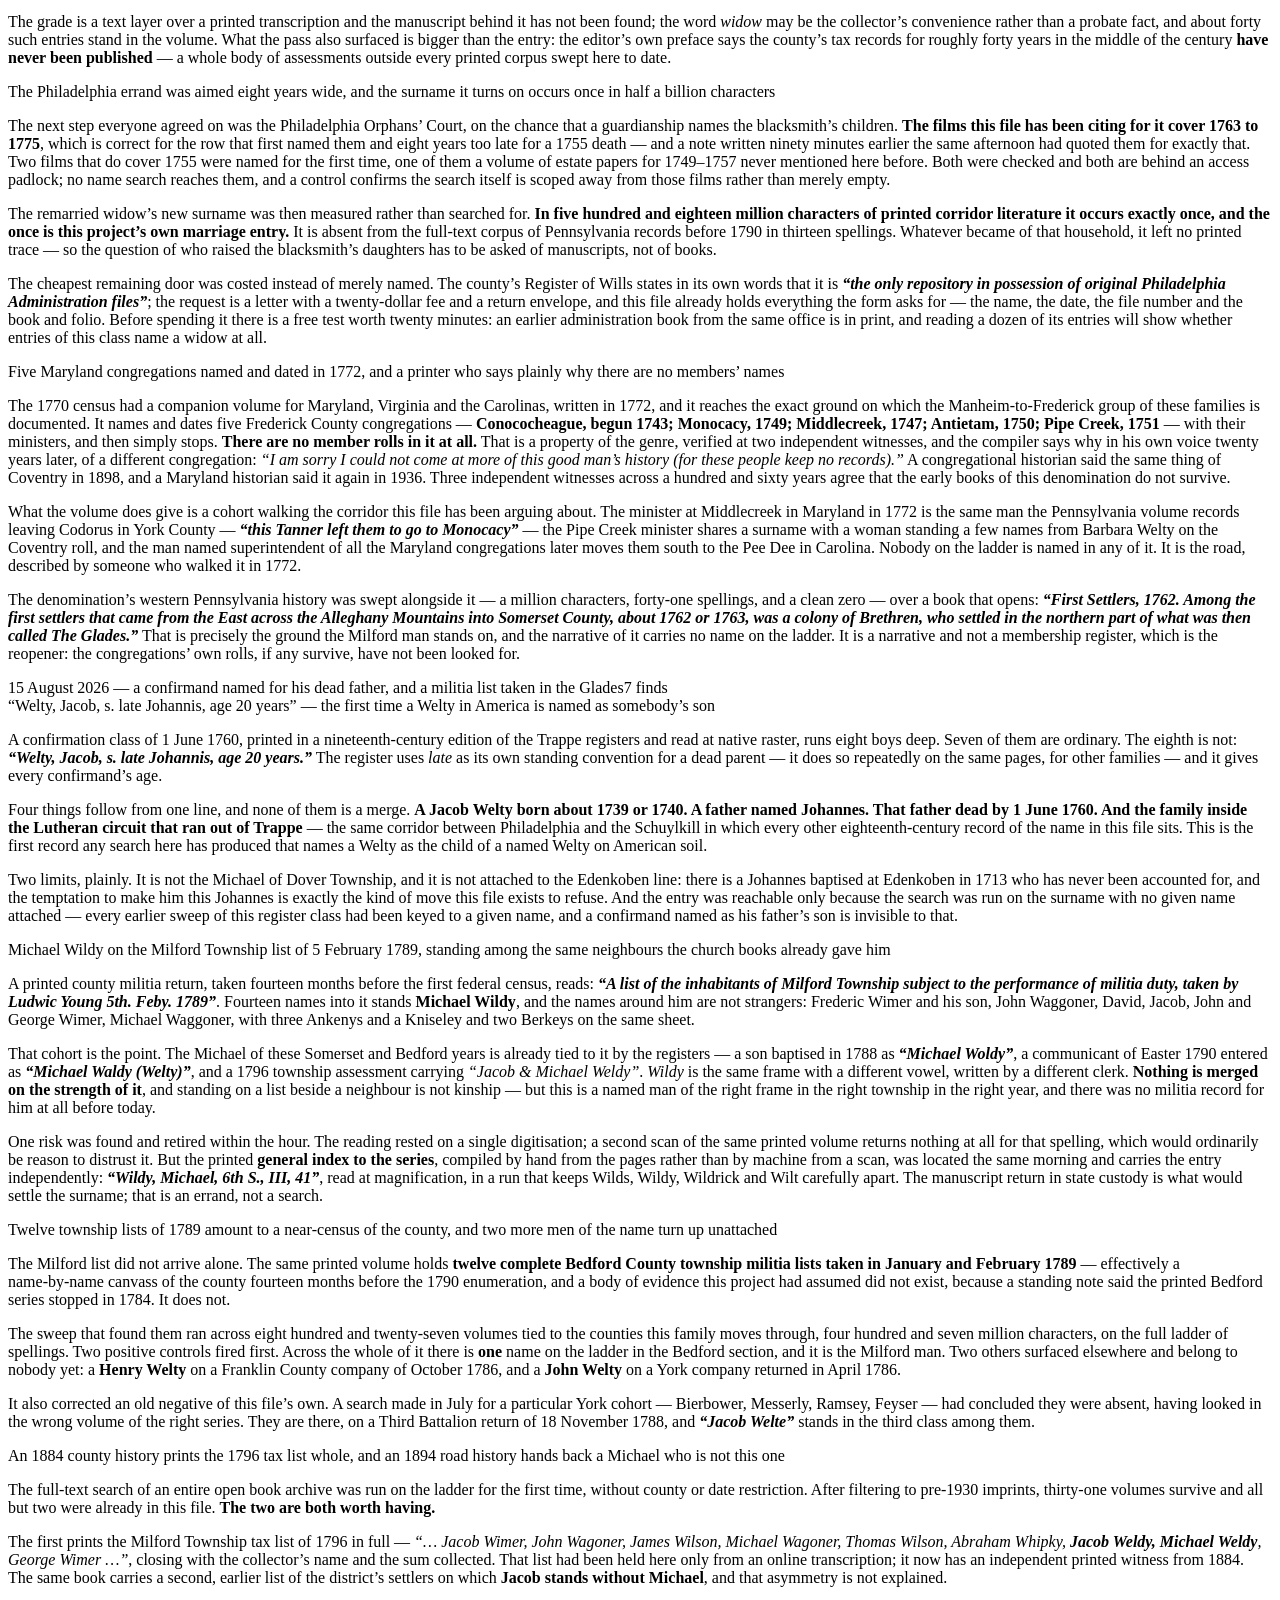
==== commit 4199d6b0: "Update index.html" ====
--- a/site/index.html
+++ b/site/index.html
@@ -193,6 +193,104 @@
 <div class="feed" id="feed">
 
     <div class="feed-day">
+      <div class="date">16 August 2026, evening &mdash; a surname off the family chart is put to the record, and the one estate it pointed at is twenty&#8209;nine years too late</div>
+
+      <div class="find big">
+        <div class="kicker">The chart calls his last wife a Widow Barbour. On his own ground, in his own years, that surname does not occur</div>
+        <p>The hand&#8209;drawn family chart this file has worked from since July says that the Michael of Dover Township married, third, a <i>&ldquo;Widow Barbour&rdquo;</i>. The name had never been tested as a record. It has now been swept &mdash; Barbour, Barber, Barbor, Barbaur, Barbee, Barbre &mdash; across every free corpus covering the grounds he stood on in the years he stood on them: Dover Township in York County, Bedford County, Donegal and Derry in Westmoreland, Fayette County, and Dover Township in Tuscarawas County, Ohio. <b>The spelling on the chart returns zero on every one of them.</b></p>
+        <p>The strongest single measurement is the general index to the third series of the printed Pennsylvania Archives, which indexes every printed county tax return, every militia roll of 1775&ndash;83 and every printed warrantee list from 1730 onward. It holds two Barbours in the whole series &mdash; <i>&ldquo;Barbour, Alex&rsquo;r&rdquo;</i> and <i>&ldquo;Barbour, Jno.&rdquo;</i>, both Lycoming County, both on one page. Barbers do exist on his ground, thinly: one man in Westmoreland, William Barber of Derry Township, will dated 5 August 1796 and proven that 1 September, naming a lost son, a nephew&rsquo;s children in Chester County and a neighbour who cared for him &mdash; and naming no wife at all.</p>
+        <p>What would reopen it is all in Pennsylvania and none of it is free: a Fayette County probate index for a Cornelious Barber, the manuscript Westmoreland assessments of 1787&ndash;1815, and the printed German church records of that county &mdash; because Pennsylvania registered no county marriages before 1885, so a church register is the only instrument that could hold the marriage at all.</p>
+      </div>
+
+      <div class="find big">
+        <div class="kicker">The only estate on that ladder in the county&rsquo;s whole probate index, dated at the docket page: 20 August 1844</div>
+        <p>The Tuscarawas index to administration dockets 1809&ndash;1878 and will records 1809&ndash;1910 carries exactly one entry anywhere on the Barb ladder: <i>&ldquo;BARBER, John, ad1&#8209;3,230&rdquo;</i>. A page number in a finding aid is a locator and not a date, so the docket itself was opened. Page 230, case A 729, estate of John Barber: <i>&ldquo;Aug 20 1844 &mdash; Letters issued. Bond $400 &mdash; Robert Copeland &amp; David Knisely, securities&hellip;&rdquo;</i>, bond filed the following day, inventory filed and recorded 29 October. The administrator&rsquo;s given name is read at magnification and its first letter is not certain.</p>
+        <p>He died in September 1815. This administration is twenty&#8209;nine years later. So the literal reading of the chart&rsquo;s word has no probate footing in that county at all &mdash; and the county is now measured for that surname at census, tax duplicate, marriage register and probate alike. <b>That is a removal and not a disproof.</b> It says nothing about Pennsylvania, and it takes nothing from the widow herself: Catharine is documented alive and dowered in the 1828 partition and taxed in Dover Township in 1827 and 1828. What is missing is the name she carried before she married him.</p>
+      </div>
+
+      <div class="find">
+        <div class="kicker">Where the marriage is not: two county registers, one of them the parent county nobody had swept</div>
+        <p>Tuscarawas marriages 1808&ndash;1844, both surname blocks read at the page: Weldy &mdash; Daniel and Ann Bollman 1826, George and Sarah Altman 1816, Jacob and Elizabeth Butt 1810, John and Hannah Allman 1812, John and Anne Kitch 1825, Philip and Sarah Overholt 1816; Welty from 1829 onward. <b>No Michael under any rung, in either spelling, anywhere in the book.</b> The register demonstrably reaches into his years &mdash; the 1810 Butt marriage is the thirty&#8209;ninth return in Book 1.</p>
+        <p>Then the door that opened behind it. Tuscarawas was erected out of Muskingum in 1808, and Muskingum&rsquo;s Book 1 covers 1804&ndash;1818: all twenty letter pages parsed, 927 marriages, 104 of them before the erection. Zero on the ladder as groom or as bride, with the alphabetical slot plainly occupied on both sides &mdash; two Wellers stand immediately before Wells and Welsh. Zero Harbaugh and zero Bierbauer as well. <b>And the control did not fire.</b> A planted cohort of families known to be on Tuscarawas ground returns one hit in 927, so this book may simply not reach the upper valley: use it to find, not to exclude. What is left is Pennsylvania before about 1807, where no county register existed to record him.</p>
+      </div>
+
+      <div class="find">
+        <div class="kicker">Two readings the ground does support, offered as shapes and not as answers</div>
+        <p>Since the chart&rsquo;s own spelling is unattested on every ground it names, two surnames that are heavily attested there are recorded as candidate readings of a handwritten word. The first is his own township in his own window: Philip and Casper <b>Bierbauer</b> stand in the Dover Township returns every year from 1779 to 1783, and the printed spelling changes annually &mdash; Berbower, Beerbrower, Beerbower, Bierbauer, Bierbrouer, Bierbrauer, Bierbach. Seven forms, five years, one source. The second is <b>Harbaugh</b>, whose equation with Horbach is printed in the county&rsquo;s own history, and who is dense on every ground he ever stood on: a Casper Harbough is enumerated on the same printed page of the 1790 Bedford census as <i>&ldquo;Welty, Micael&rdquo;</i>.</p>
+        <p>Neither is adopted, neither is merged, and no Catharine has been found in either family. They are candidate readings of a word, not candidate people. The base rate for this kind of slip is inside the same document: the chart already writes another husband&rsquo;s name wrong elsewhere.</p>
+      </div>
+
+      <div class="find">
+        <div class="kicker">The farm bought from Forney gets a date and a legal description</div>
+        <p>The 1816 duplicate of resident proprietors&rsquo; lands in Tuscarawas County, a fourteen&#8209;page transcription of the whole county, carries the row <i>&ldquo;Weldy, Michael | 100 | 3 | 8 | 11 | NW qr &hellip; Abraham Feney &hellip; $2.25&rdquo;</i>, the last name being the column for the original proprietor of the tract. Abraham Feney is Abraham Forney &mdash; the man the 1884 county history says came from Somerset County about 1809, entered a farm on Crooked Run, and sold it to Michael Welty.</p>
+        <p>So the sale is on or before 1816, and the tract is named for the first time: the north&#8209;west quarter of Section 11, Township 8, Range 3, one hundred acres, the same Section 11 that carries the estate farm. A Jacob Weldy holds 150 acres a page later. This is a transcription and not the film, and the man taxed in 1816 is presumptively the son &mdash; Michael Sr died in September 1815, and an estate can be taxed to an heir. No identity is assigned.</p>
+      </div>
+
+      <div class="find">
+        <div class="kicker">1820, Dover Township: the household is found on the leaf, and one column rules the older man out</div>
+        <p>Michael Welty heads a household on leaf n178 of the Tuscarawas roll, in the run Frederick Reinhart &ndash; Abraham Overholt &ndash; John Collins &ndash; Joseph Shrock &ndash; <b>Michael Welty</b> &ndash; Andrew Critz &ndash; Peter Walters, with Abraham Welty on the same leaf, Jacob Welty on the next, and a John Witty heading a house in Sugar Creek. Abraham Overholt standing four names away is the family Philip of 1789 married into in 1816.</p>
+        <p>The row itself was then read. These schedules were copied onto ruled paper with no printed column headings, so the leading narrow cell cannot be told from the name column&rsquo;s margin and two alignments one column apart are possible. What survives both alignments is the column that matters: the sixth male column, <i>&ldquo;of 45 and upwards&rdquo;</i>, falls on a dash either way. <b>There is no man of forty&#8209;five or over in that house.</b> Whoever he is, he was not born before 1775 &mdash; an exclusion, not an identification, and the full bracket profile waits on reconciling the page against its own totals and the county recapitulation.</p>
+      </div>
+
+      <div class="find">
+        <div class="kicker">A record class a surname index is built not to reach</div>
+        <p>On the page facing the Barber entry: case A 731, estate of Richard T. Bunnell, administrator <b>John Welty</b>, 1844. A probate index keyed on the dead man can never surface a Welty who appears as administrator, security or appraiser. The docket now has a film, a manuscript index and a page&#8209;to&#8209;image formula fitted at three points, so the four ladder pages the printed index points at &mdash; including a Wilty Abraham Sr. standing in the same county&rsquo;s probate record &mdash; are one session&rsquo;s reading rather than a search.</p>
+      </div>
+
+      <div class="find">
+        <div class="kicker">A Welt household inside a Chester County monthly meeting &mdash; a confession this file has never met</div>
+        <p>Six index rows, three people, eighteen years, all on the bare stem: <b>Sarah Welt</b> in May, June and July 1768, the first of the three indexed Wielt; <b>Joseph Welt</b> and Susanna, intention 16 March 1769 and marriage that 11 May; <b>Ann Welt</b>, 15 June 1786. They surface under four separate rungs and are the same six rows under each, so the ladder is expanding rather than finding four families. Not one leaf was opened &mdash; that is the next step and it is one session&rsquo;s work. The interest here is the confession rather than the county: the Edenkoben line is Reformed, the Manheim&ndash;Ohio family is Brethren and Mennonite, and a Barbara Welty stands on the 1770 Coventry Brethren roll in this same county. A Welt family inside a monthly meeting is a fourth setting and is unaccounted for. The Chester Wildy family of the 1740s is named as the firewall to test first, and is not asserted.</p>
+        <p>The same afternoon&rsquo;s other result is bibliographic, and it is worth more than the search zero beside it: <b>for a German Elizabeth born in Chester County in 1728 there is no register in which she could stand.</b> Vincent Reformed&rsquo;s baptisms begin in 1733; Brownback&rsquo;s pre&#8209;1832 register is lost rather than unread; and the Coventry Brethren baptise believers, so that congregation has no infant record class at all, by doctrine and not by loss. Only the Quaker registers reach the year, and their 1728 Chester cohort of that given name is twelve records, six surnames and exactly one birth &mdash; an Elizabeth Allen with no date, no place and no parents carried in the index &mdash; while none of the six surnames occurs anywhere in this project&rsquo;s papers. The place field on that collection is blank on a large share of its rows, so the honest statement is a zero among rows the index placed in Chester. The Chester birthplace this file once carried for Michael was retired long ago and none of this reopens it.</p>
+      </div>
+    </div>
+
+    <div class="feed-day">
+      <div class="date">16 August 2026, later &mdash; the York register has a hole in it exactly where this file has been looking, and a name off the ladder stands in a list dated January 1754</div>
+
+      <div class="find big">
+        <div class="kicker">A correction to the entry of 14 August: the eighteenth&#8209;century burial page is on this film after all, and the book is not offline</div>
+        <p>Two nights ago this page reported that the York 1744 volume had been walked end to end, that the eighteenth&#8209;century death page was not on the film, and that the book it belonged to was therefore somewhere off it. The leaves were opened today and all three sentences are wrong.</p>
+        <p>Node 1, image 9: a ruled display heading with the year 1762 set in the left margin and, across the head of the column, <i>&ldquo;Notitz der Abgestorbenen&rdquo;</i> &mdash; record of the deceased &mdash; the entries separated by ruled lines and numbered between them in the clerk&rsquo;s own centred cipher. Read in order: Dionisius Meyer, buried 31 December 1762, aged 24 years 3 months; G&ouml;rg Jacob Rummel, aged 3, buried 6 January; Killian Schmid, died and buried 12 January 1763, aged 69 years 10 months and 2 days; Johann Peter Steiger, 4 months 3 days, buried 13 January; Margaretha, of the Hack household, 4 years 4 months; Jacobus Welsch Hans, aged 47, buried 2 March 1763. That is the section the 1930s typescript was copying, entry for entry &mdash; a content match rather than a folio&#8209;number match, which is the honest grade for it.</p>
+        <p>And the map of the front of the book was wrong with it. Image 3 is the title page, signed by the pastor for York, Kreutz Creek, Codorus and Bermudian. Images 4 to 6 are the church order in numbered articles, closing <i>&ldquo;den 30 April 1751&rdquo;</i>. Image 7 is a numbered subscription list dated 3 January 1754. Image 8 is prose of 1762 with lists of officers and the first ruled burial entry at the foot. Image 9 is the burial run. <b>The baptisms do not begin until image 10</b>, under a hatched cartouche reading <i>&ldquo;die Nahmen der Kinder &hellip; von Anno 1744&rdquo;</i> over four columns for infants, parents and witnesses.</p>
+      </div>
+
+      <div class="find big">
+        <div class="kicker">The baptisms run to May 1745 and then start again in 1762 &mdash; and the years this file needs are in the gap</div>
+        <p>Read off the book&rsquo;s own date lines, leaf by leaf. Image 10 opens <i>&ldquo;Den 2 Augst: 1744&rdquo;</i> and reaches 17 March 1745. Image 11 recto continues in the same four&#8209;column form and carries four date lines, every one of them 1745, the last <i>&ldquo;Den 26 May 45&rdquo;</i> standing about eight entries above the foot of the leaf. Image 11 verso is a new section head: a Latin display heading over a German dedicatory paragraph that closes with the year set large and alone &mdash; <i>&ldquo;Von 1762.&rdquo;</i> Image 12 is 1762 throughout, and in a different form altogether, running prose per entry with a line naming the sponsors.</p>
+        <p><b>The surviving book has no baptismal leaves between the middle of 1745 and 1762.</b> Since 1 July this file has carried the sentence &ldquo;the earliest Welty entry in this register is 1763&rdquo; and read it as a fact about the family. It is a fact about the book: an entry earlier than 1762 was not possible for any family, on any rung, in any spelling. The birth window this project is working &mdash; roughly December 1753 to August 1755 &mdash; falls squarely inside the hole. The claim covers four consecutive openings that were each opened and read; the rest of the volume is still unread.</p>
+      </div>
+
+      <div class="find">
+        <div class="kicker">Why the hole may be there: the church burned on 4 July 1797, and all the records went with it save one book</div>
+        <p>From the 1907 county history, in the account of the pastor&rsquo;s second ministry: <i>&ldquo;During this period the stone church, built in the time of Rev. Wirtz, was destroyed by fire on July 4, 1797, and all the records were burnt save one book.&rdquo;</i> The 1886 history narrates the same building sequence independently. The one book is the 1744 volume &mdash; the volume every negative this file has recorded at that congregation was measured against.</p>
+        <p>This is print rather than manuscript, and a 1907 statement about a 1797 event is secondary by construction. What it changes is not the silence but its meaning: not &ldquo;he was not baptised at this church&rdquo; but &ldquo;he is not in the one book of this church that came through a fire.&rdquo; Where the leaves of 1746 to 1761 went is untested. They may have been in a second book that burned; they may be in the pastor&rsquo;s own private pastoral record of 1744 to 1769, which survives, is reachable, and has never been read. That is now the most valuable unopened object on this ground.</p>
+      </div>
+
+      <div class="find big">
+        <div class="kicker">A name off the ladder in a dated manuscript list of 3 January 1754 &mdash; inside the birth window, read at the image</div>
+        <p>Image 7 carries, beneath a rule, the date line <i>&ldquo;geschehen den obigen dato d[en] 3 Jan: 1754&rdquo;</i>, and under it a numbered list of men in two columns on the recto and continuing on the facing page &mdash; one hand, one ink, continuous numbering. On the verso stands <b>Goerg Weldy</b>: read at more than four times native resolution, a tall looped l, a looped d, and a terminal descender carrying the clerk&rsquo;s dot.</p>
+        <p>The control is inside the same list. At recto line 20 stands <i>&ldquo;Michael Weidre&rdquo;</i> and at the head of the verso <i>&ldquo;Christoffel Weidre&rdquo;</i>; cropped at native resolution and stacked against the first name, they are structurally different words. That settles two things at once. Two printed county histories reprint a list of members &ldquo;before 1754&rdquo; carrying a George Weldey, and one of them prints a Michael <i>Welder</i> where the other prints Weider &mdash; the manuscript shows the printed list is this list, and that the Welder is a Weidre. And it places a ladder name at that charge on a named day, earlier than the 1755 baptism and the 1757 covenant signature already published here. No identity is assigned and the obvious candidate is not adopted; the list has not yet been read to its foot.</p>
+      </div>
+
+      <div class="find">
+        <div class="kicker">And a probable ladder household as parents in the mid&#8209;1740s, in the book that was supposed to hold nothing before 1763</div>
+        <p>Image 10 recto, in the run that opens 2 August 1744: an infant <i>&ldquo;Cath: Elisabeth&rdquo;</i>, parents <i>&ldquo;Michel Wel&hellip;&rdquo;</i> and Margaretha Barbara, witnesses Johannes Wolff and Catharina. The surname was first read as Welsch and that reading is withdrawn here rather than left in a footnote: there is no s&#8209;c&#8209;h on the page.</p>
+        <p>What it is not, each excluded against a control in the same hand: it is not a &#8209;tz name, because the clerk&rsquo;s own &#8209;tz stands eleven lines above in a witness&rsquo;s name and is a tall crossed t joined to a looped z, and this word has no crossbar; it is not the Weldy of the 1754 list three leaves later, which has an unmistakable dotted descender; and it is not the Wolff standing in its own column. The stem and a medial looped d are verified at the image and the terminal letter is not settled, so the reading is <b>probable and not proven</b> &mdash; one word, on one leaf, that a better raster would decide. If it holds, the register&rsquo;s &ldquo;no Welty before 1763&rdquo; was never a fact about arrival; it was an artefact of a transcription that never covered these leaves.</p>
+      </div>
+
+      <div class="find">
+        <div class="kicker">The one Pennsylvania record class that states where a man was born, read at last &mdash; and the ladder is not in the legible part of it</div>
+        <p>The enlistment tables in the fifth series are printed sideways on a portrait page, so the published text layer renders them as noise: over the band worked here it turns the column head &ldquo;Remarks&rdquo; into a string of characters running backwards, and not one leaf returns a legible column head. Every machine sweep that counted this band as searched was reading rubbish.</p>
+        <p>Sixty&#8209;eight leaves were pulled at native resolution, rotated three ways and read again; thirty&#8209;five came back by rotation and thirty&#8209;three read best unrotated, being the horizontal muster rolls interleaved with them. Over the forty&#8209;six leaves recovered legibly, no name on the ladder appears in the place&#8209;of&#8209;birth column. Twenty&#8209;two did not recover and are listed individually, so the re&#8209;run is a list rather than a search. This is machine&#8209;read and not eyes&#8209;on, and the zero covers only what came back readable.</p>
+      </div>
+
+      <div class="thesis">
+        <div class="thesis-head">What two of today&rsquo;s zeroes were actually measuring</div>
+        <p>The register&rsquo;s silence before 1763 was measuring a fire and sixteen missing years of leaves. The fifth series&rsquo; silence over the enlistment tables was measuring a page set sideways in the press. Neither was measuring a family, and both had been read here as though they were. An instrument has to be described before its zero means anything.</p>
+      </div>
+    </div>
+
+    <div class="feed-day">
       <div class="date">16 August 2026 &mdash; a single digit on a 1781 tax leaf, and a second copy of the list that quietly agrees with it</div>
 
       <div class="find">
@@ -252,6 +350,12 @@
         <div class="kicker">&ldquo;Philip Welte Jun&rdquo; has stood on the richest Dover document in the file for a fortnight, and nobody asked whose junior he was</div>
         <p>Five Weltes stand consecutively in one column of the Dover class list of 1781: <b><i>&ldquo;Philip Welte 066 / Philip Welte Jun 016 / Michel Welte 082 / Jacob Welte 041 / George Welte 064&rdquo;</i></b>. The suffix is not an artefact of the order &mdash; this clerk is known to mark senior and junior when two men of one name stand in one township, and he leaves the others unmarked. At the smallest valuation of the five, the junior is in the young&#8209;man band.</p>
         <p>He has no roster row, no identifier and no place on any candidate list on any tab. The question was asked in terms in July &mdash; whether the second Philip in that township is a son or a brother &mdash; and it was never run. <b>The unexciting answer is the leading one</b>: a Philip Jacob born 1759 who married at York in June 1780 and whose father&rsquo;s household was in Dover &mdash; that father stands fifth in this same column &mdash; would be a newly married twenty&#8209;two&#8209;year&#8209;old in his father&rsquo;s township, and he belongs to a branch already firewalled from this one. There are four men of that name already kept carefully apart in these files. <b>A fifth will not be created on a valuation and a suffix.</b></p>
+      </div>
+      <div class="find">
+        <div class="kicker">A W&auml;lder household in the parish itself &mdash; a ladder&#8209;shaped surname, the same compound given name, and a seat on the village court</div>
+        <p>Four entries in the same burial volume, three householders, read the same evening. 5 October 1782: <i>&ldquo;Joh: Conrad, des hiesigen B&uuml;rgers und Metzger&#8209;Meisters, Johann Jacob W&auml;lder, ehel. S&ouml;hnlein von 9 Monathen&rdquo;</i> &mdash; a master butcher&rsquo;s infant son. 16 September 1783: <i>&ldquo;M. Margaretha, H. Philipp Jacob W&auml;lder, Gerichts&#8209;Verwandten und Schaffneris dahier, Ehefrau, in dem 39ten Jahr&rdquo;</i>, so his wife was born about 1744. October 1784: a son Johann Philipp of the same man, dead at seventeen. 8 March 1785: an infant daughter of a Gottfried W&auml;lder. A Gerichtsverwandter sits on the village court, and with the honorific and a second office this is an officeholding household rather than a cottager&rsquo;s.</p>
+        <p>The surname took two plates and the scribe&rsquo;s own hand as the control. The viewer cannot resolve the word at all, so native leaves were bought for the first two entries. On the first, the second letter carries a superscript of two short parallel strokes &mdash; and the same scribe on the same leaf writes his u&#8209;umlaut as two round dots and his o&#8209;umlaut as a broad connected zigzag, while an unambiguous a&#8209;umlaut elsewhere on the leaf takes the two strokes exactly. Thirteen months later the same hand writes the name again, and the fourth letter is a plainly looped d with no crossbar.</p>
+        <p>No connection to the Edenkoben line is claimed, nothing is merged, and nobody is added to the tree. What makes it worth publishing is that this is the first household of that name located in the home parish itself, in the right century, carrying the compound given name this file has to watch. And a caution belongs beside it: six leaves earlier in the same volume stands Philipp Jacob Walter, <i>&ldquo;der alte Eisenm&uuml;ller&rdquo;</i>, buried in November 1776 in his sixty&#8209;second year &mdash; same parish, same compound given name, a milling trade, and a different word on the page: a bare round a with nothing above it and a plainly crossed t. The two are distinguishable at the letter and must not be run together. What will decide the W&auml;lder family is not more burials but the marriage register: a wife dead in her thirty&#8209;ninth year in 1783 and a son born about 1767 put that marriage around 1764 to 1766, and it would name both fathers.</p>
       </div>
     </div>
 
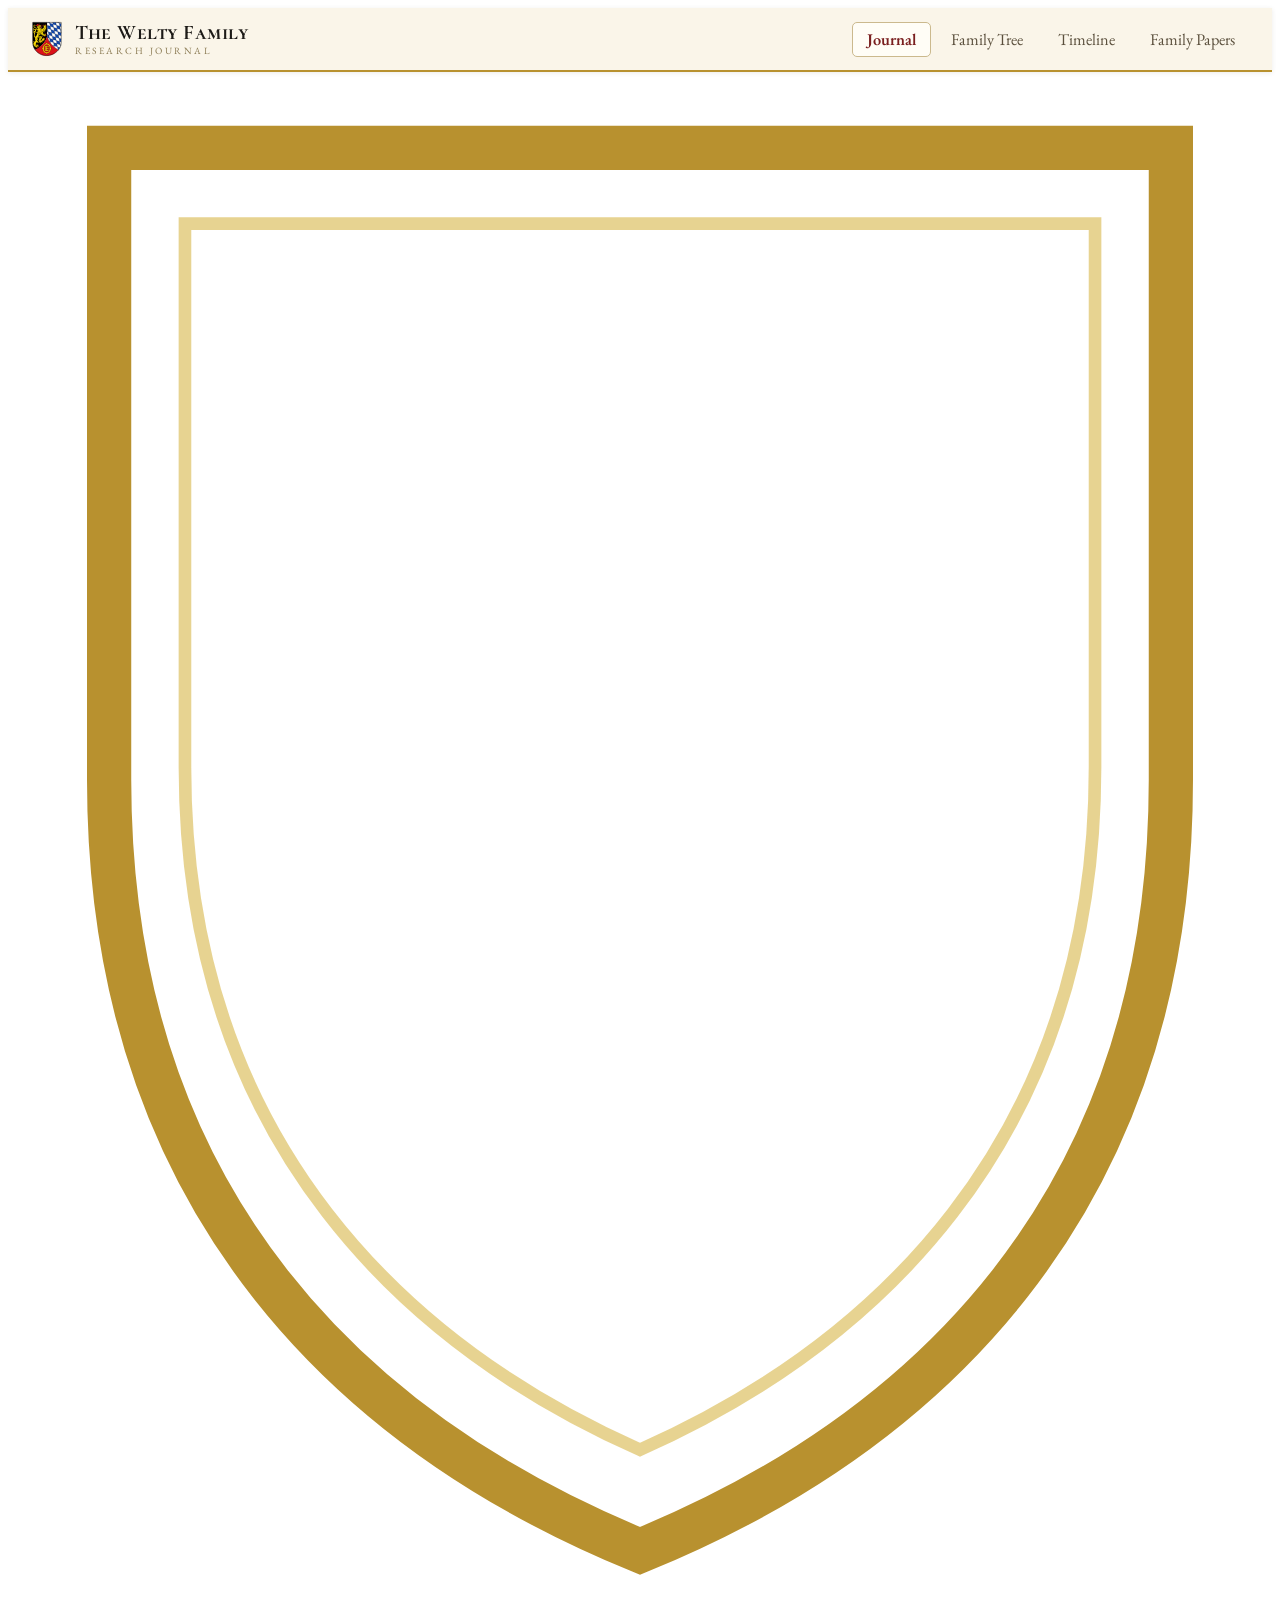
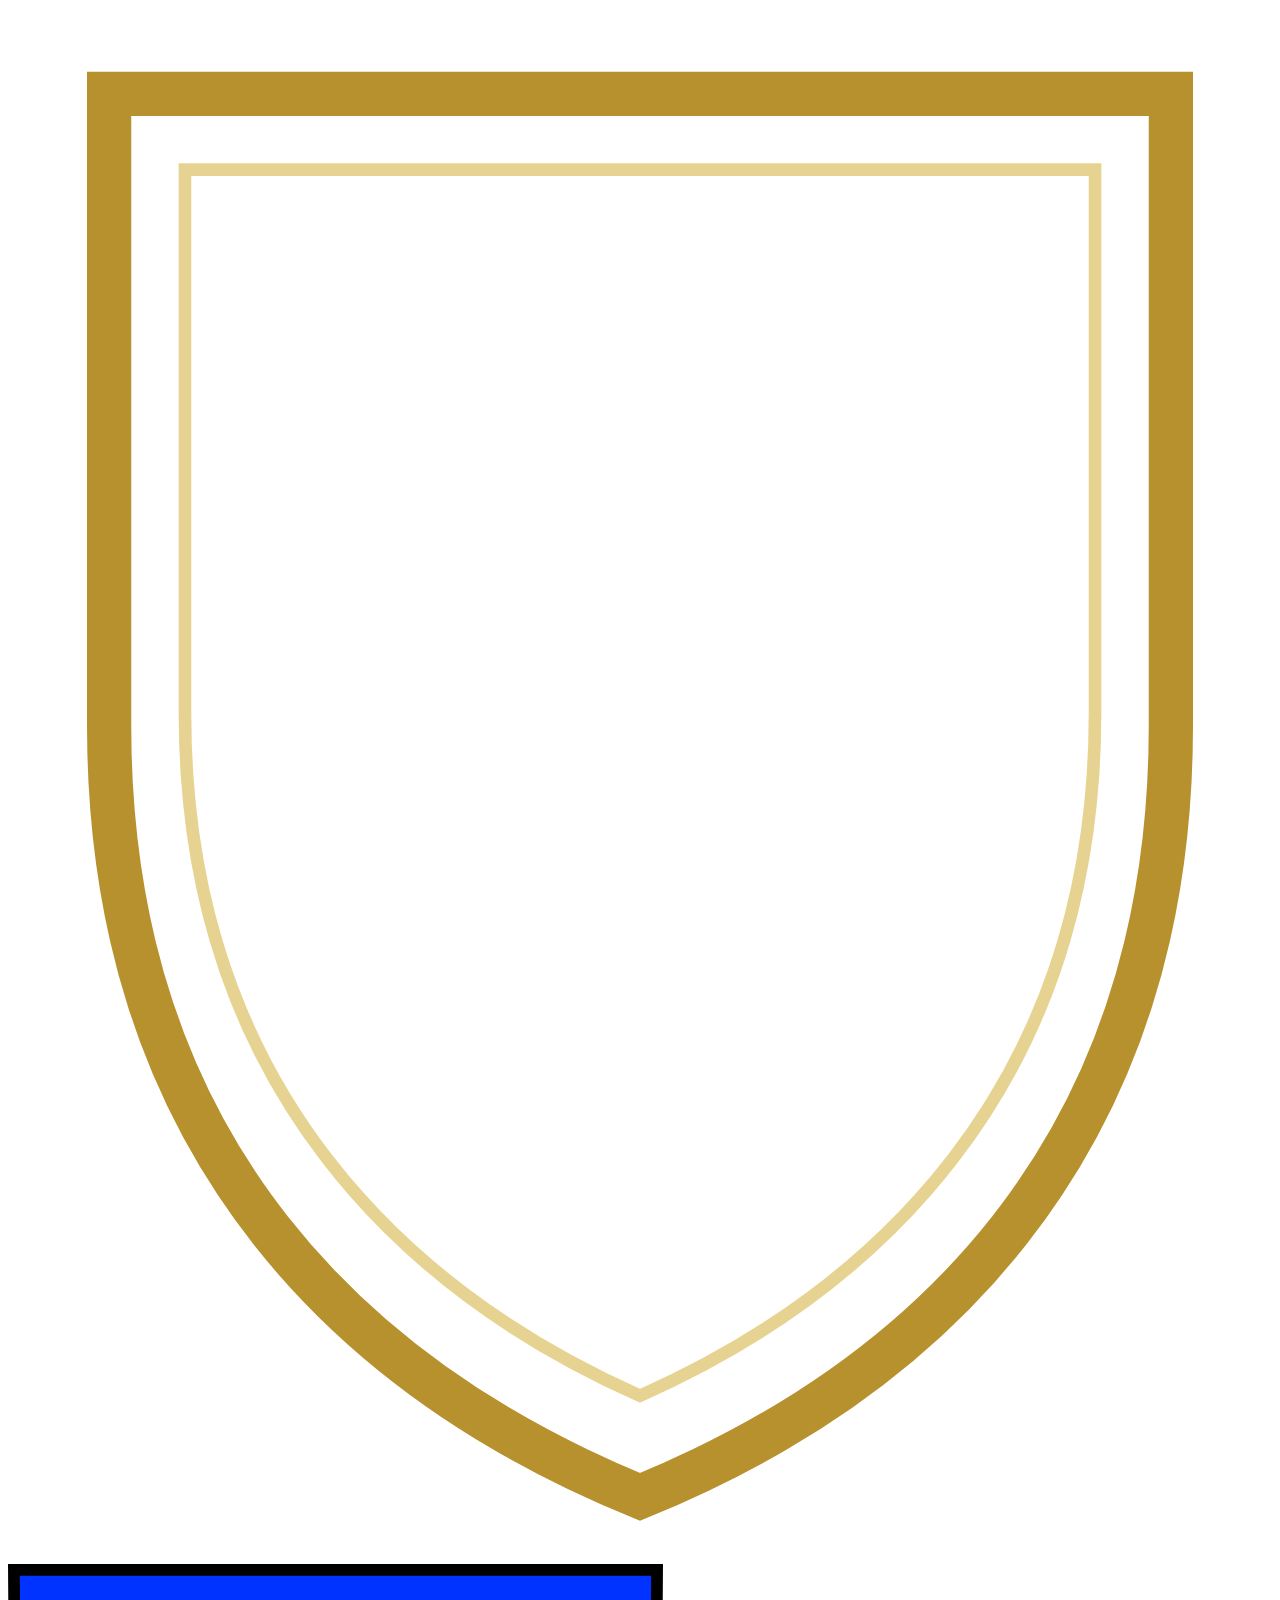
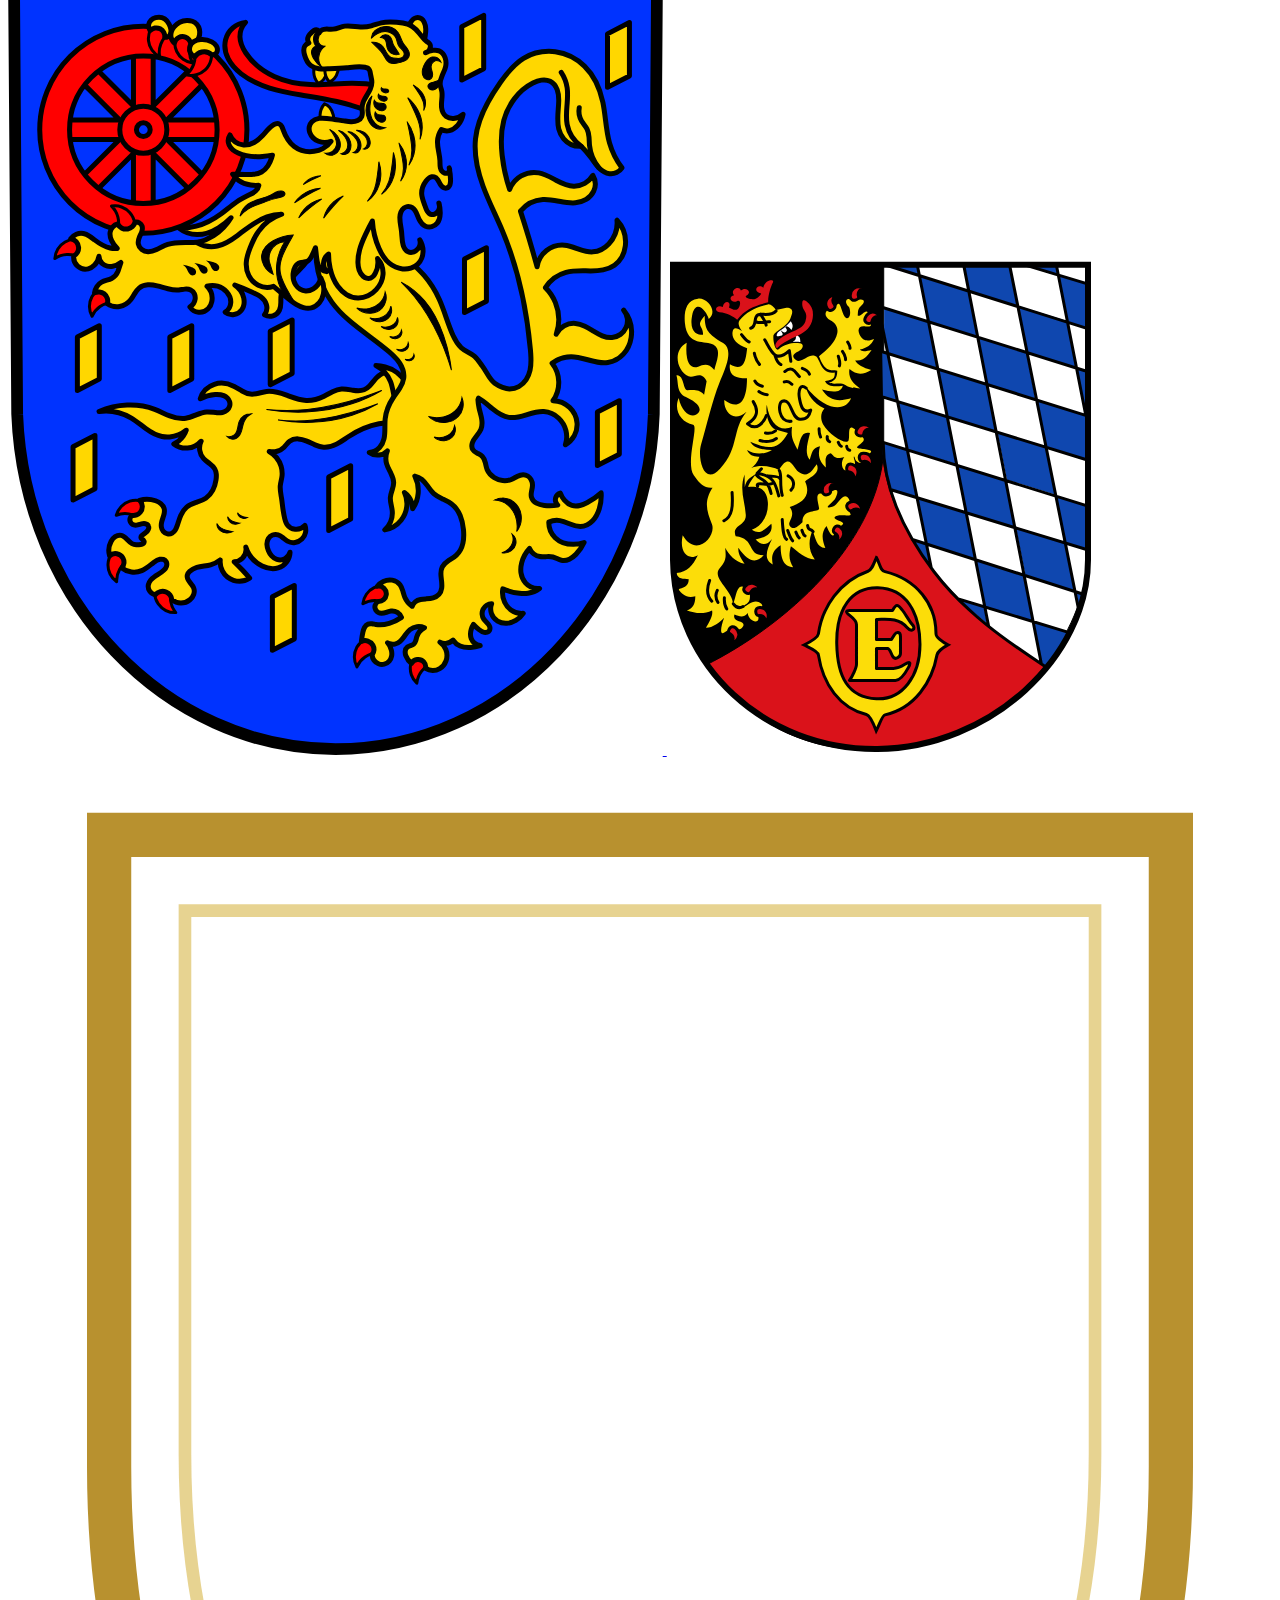
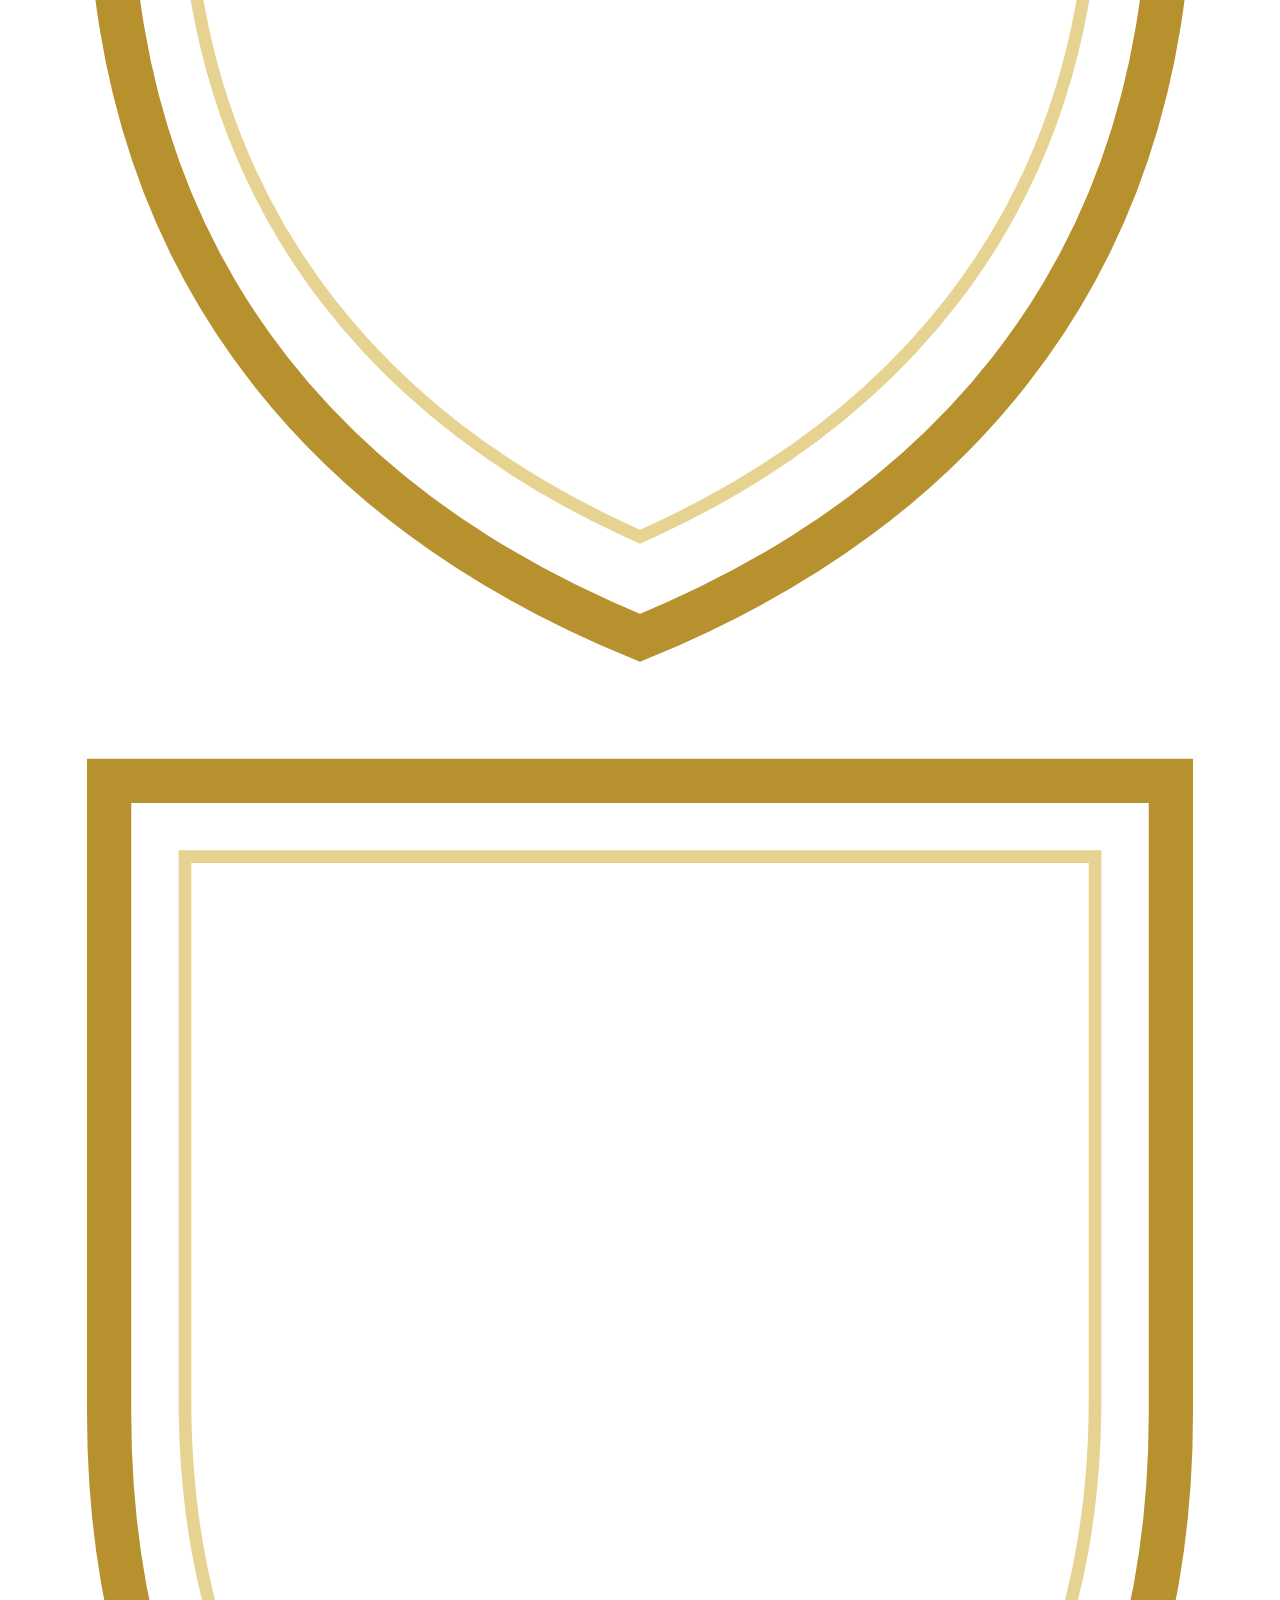
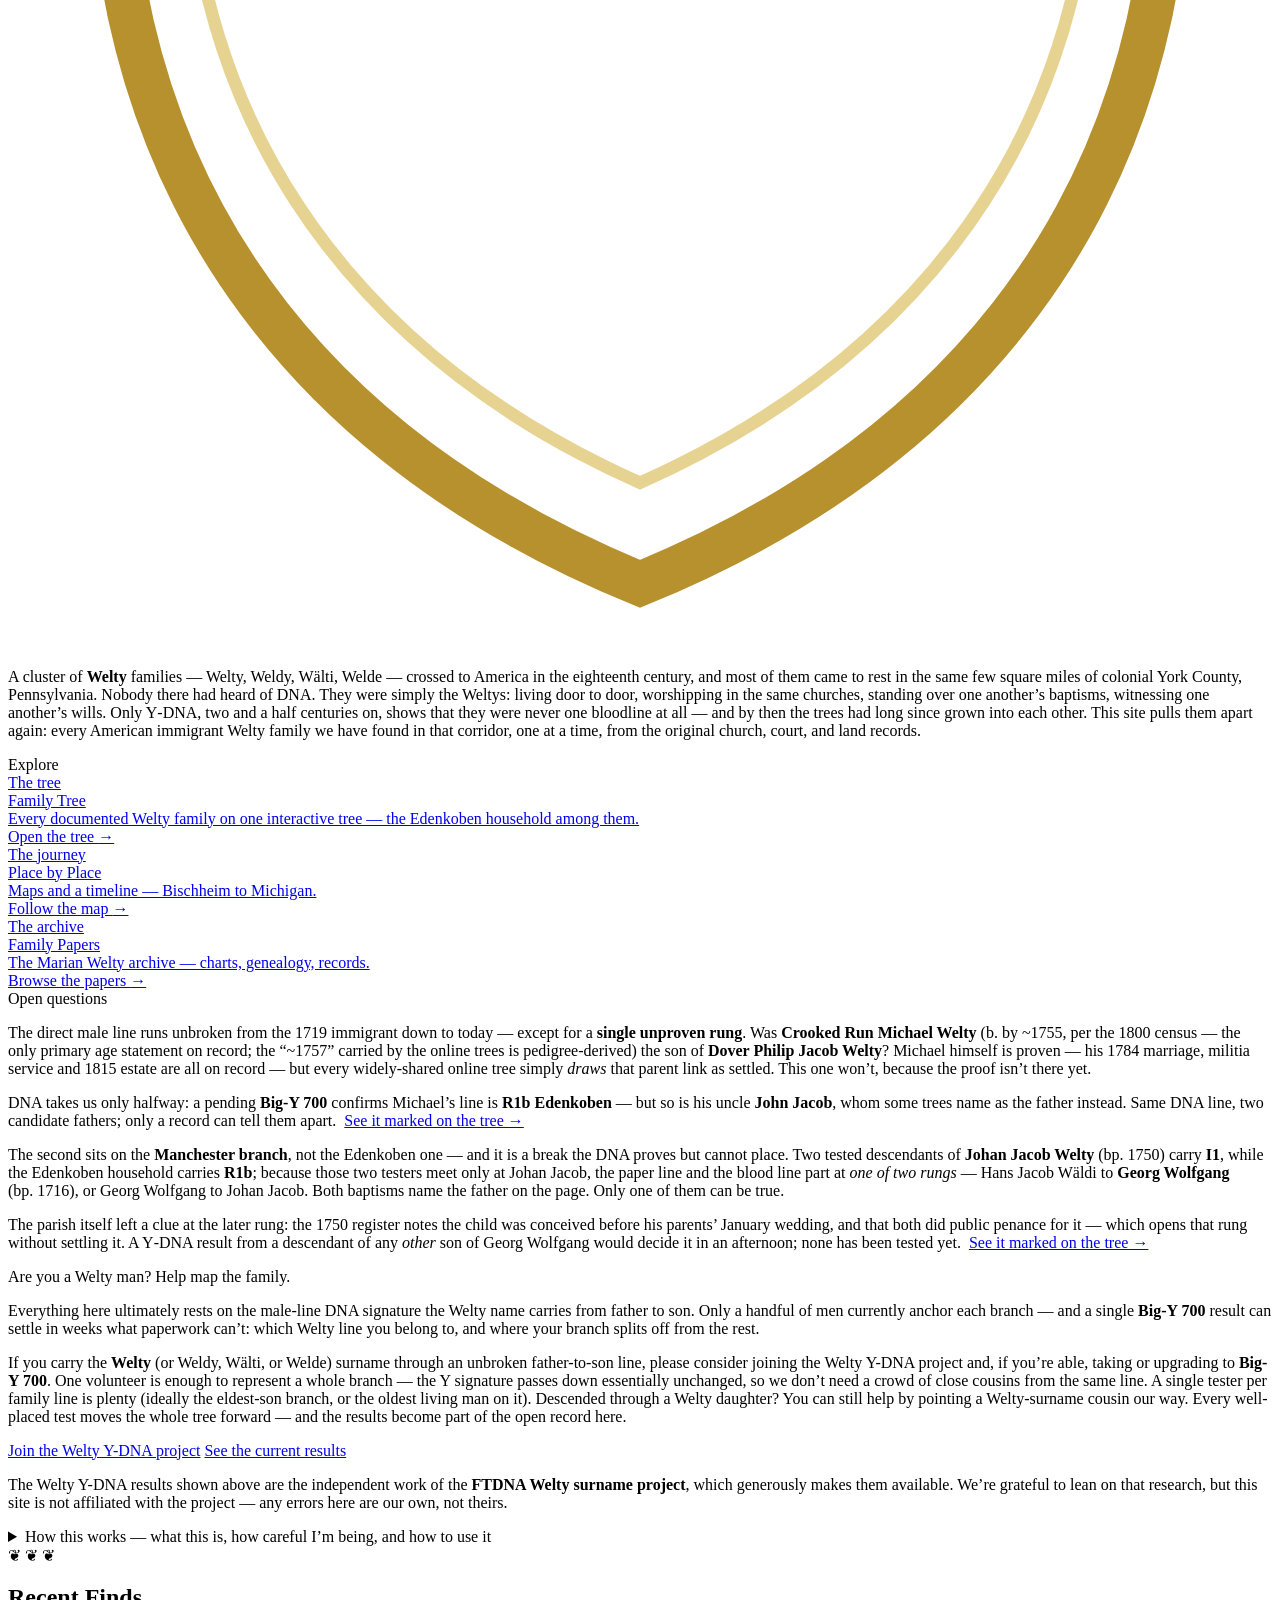
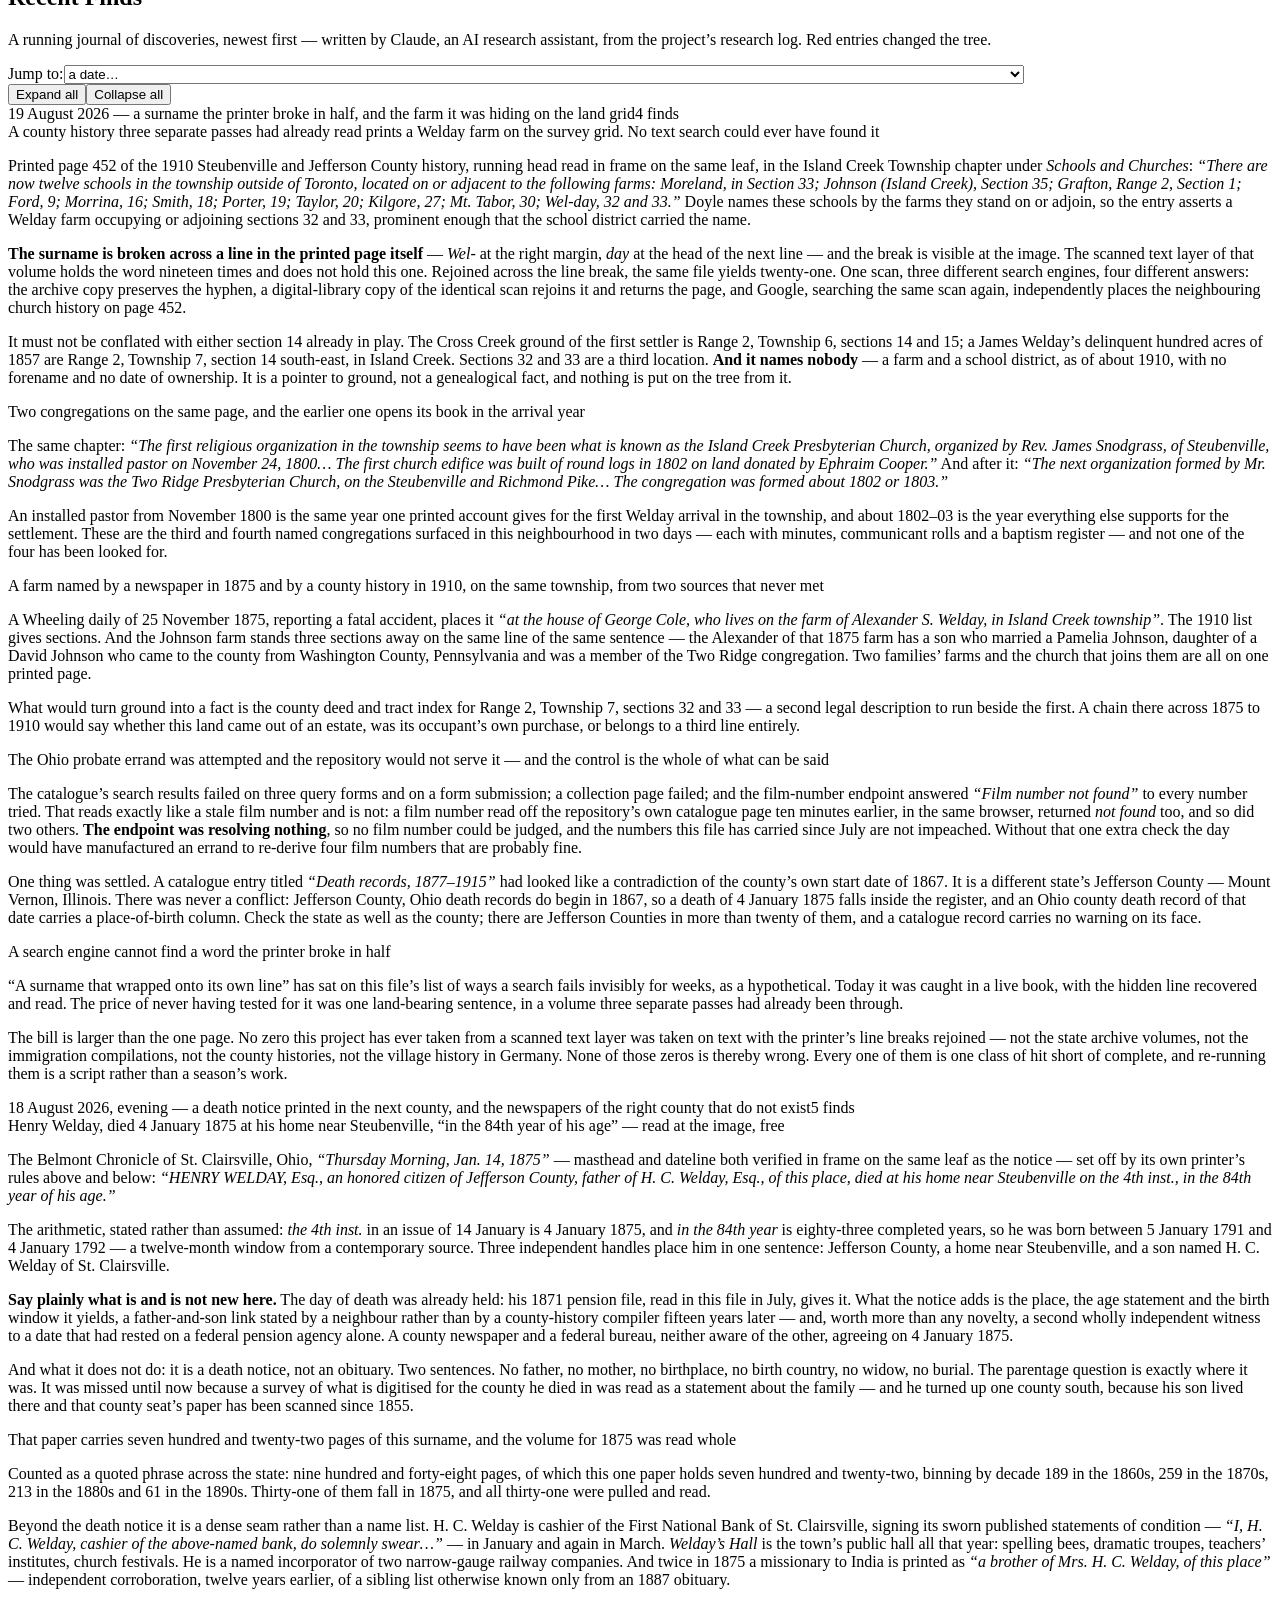
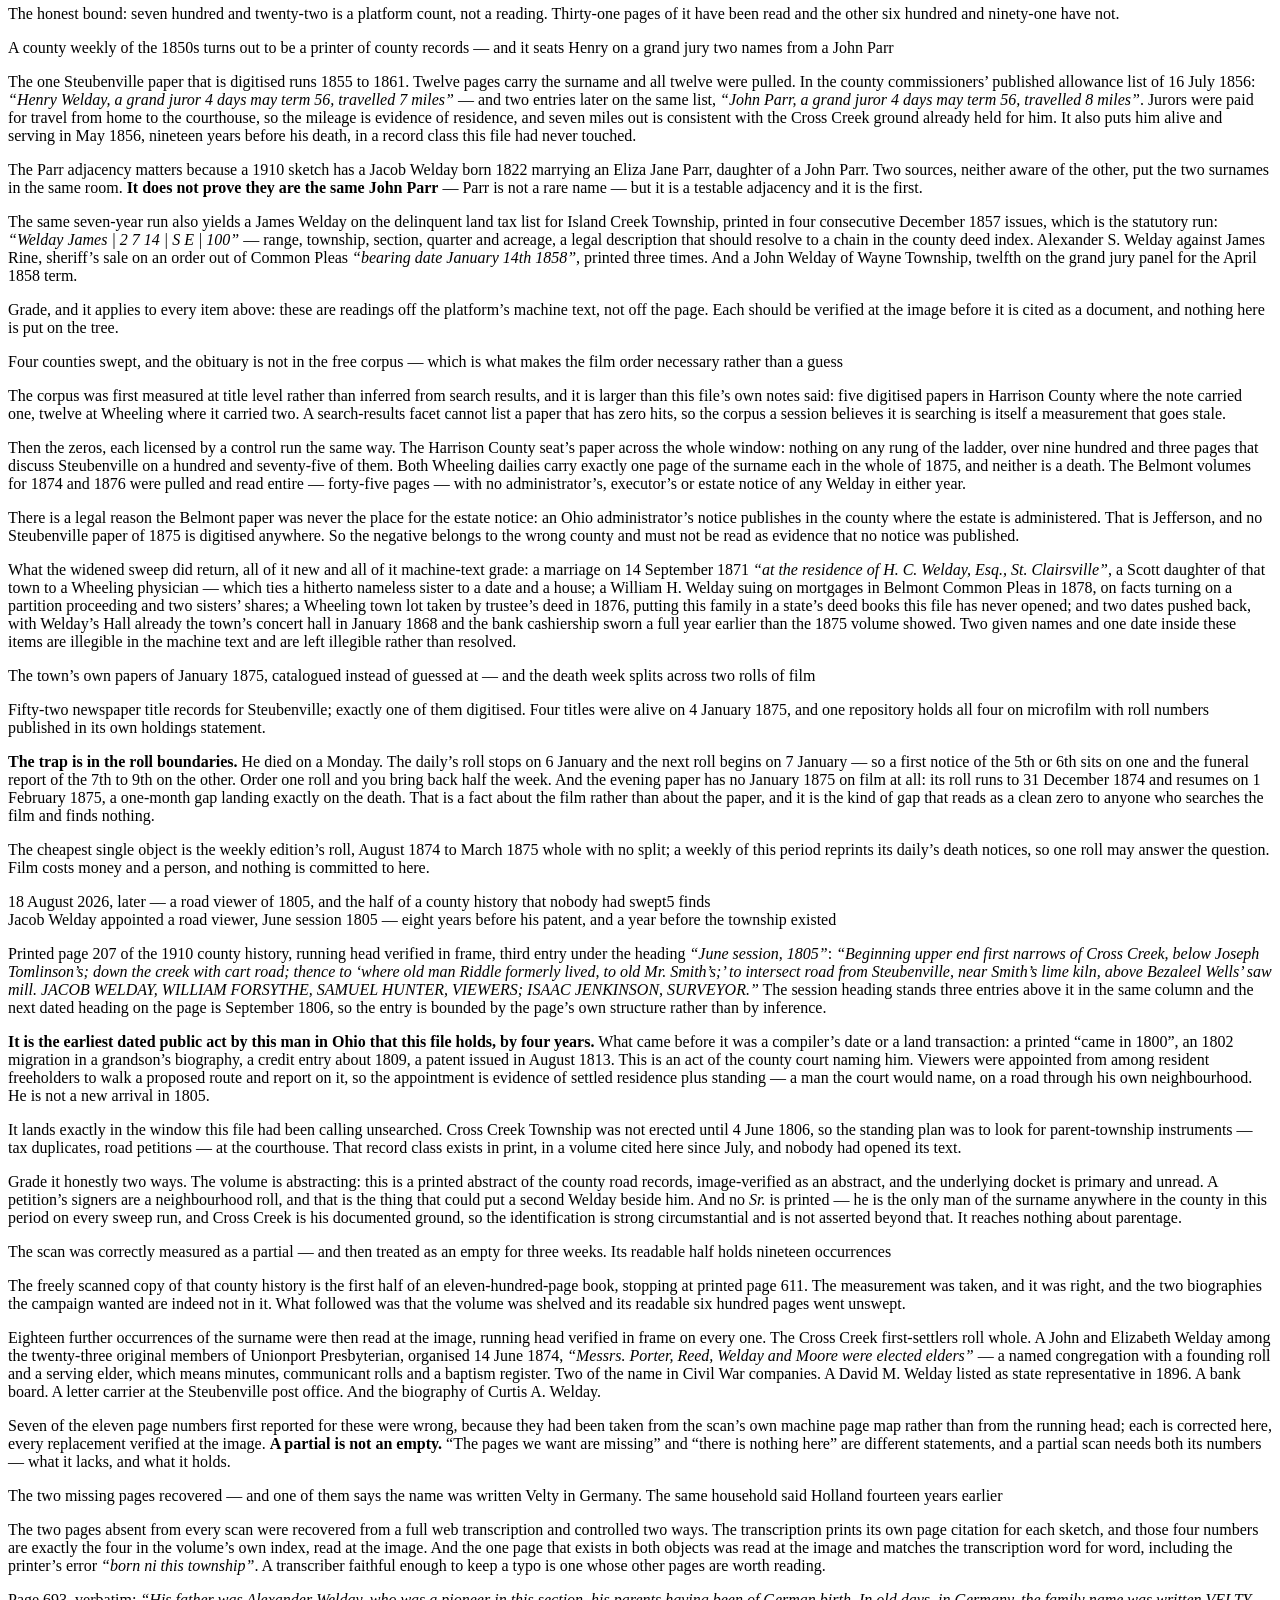
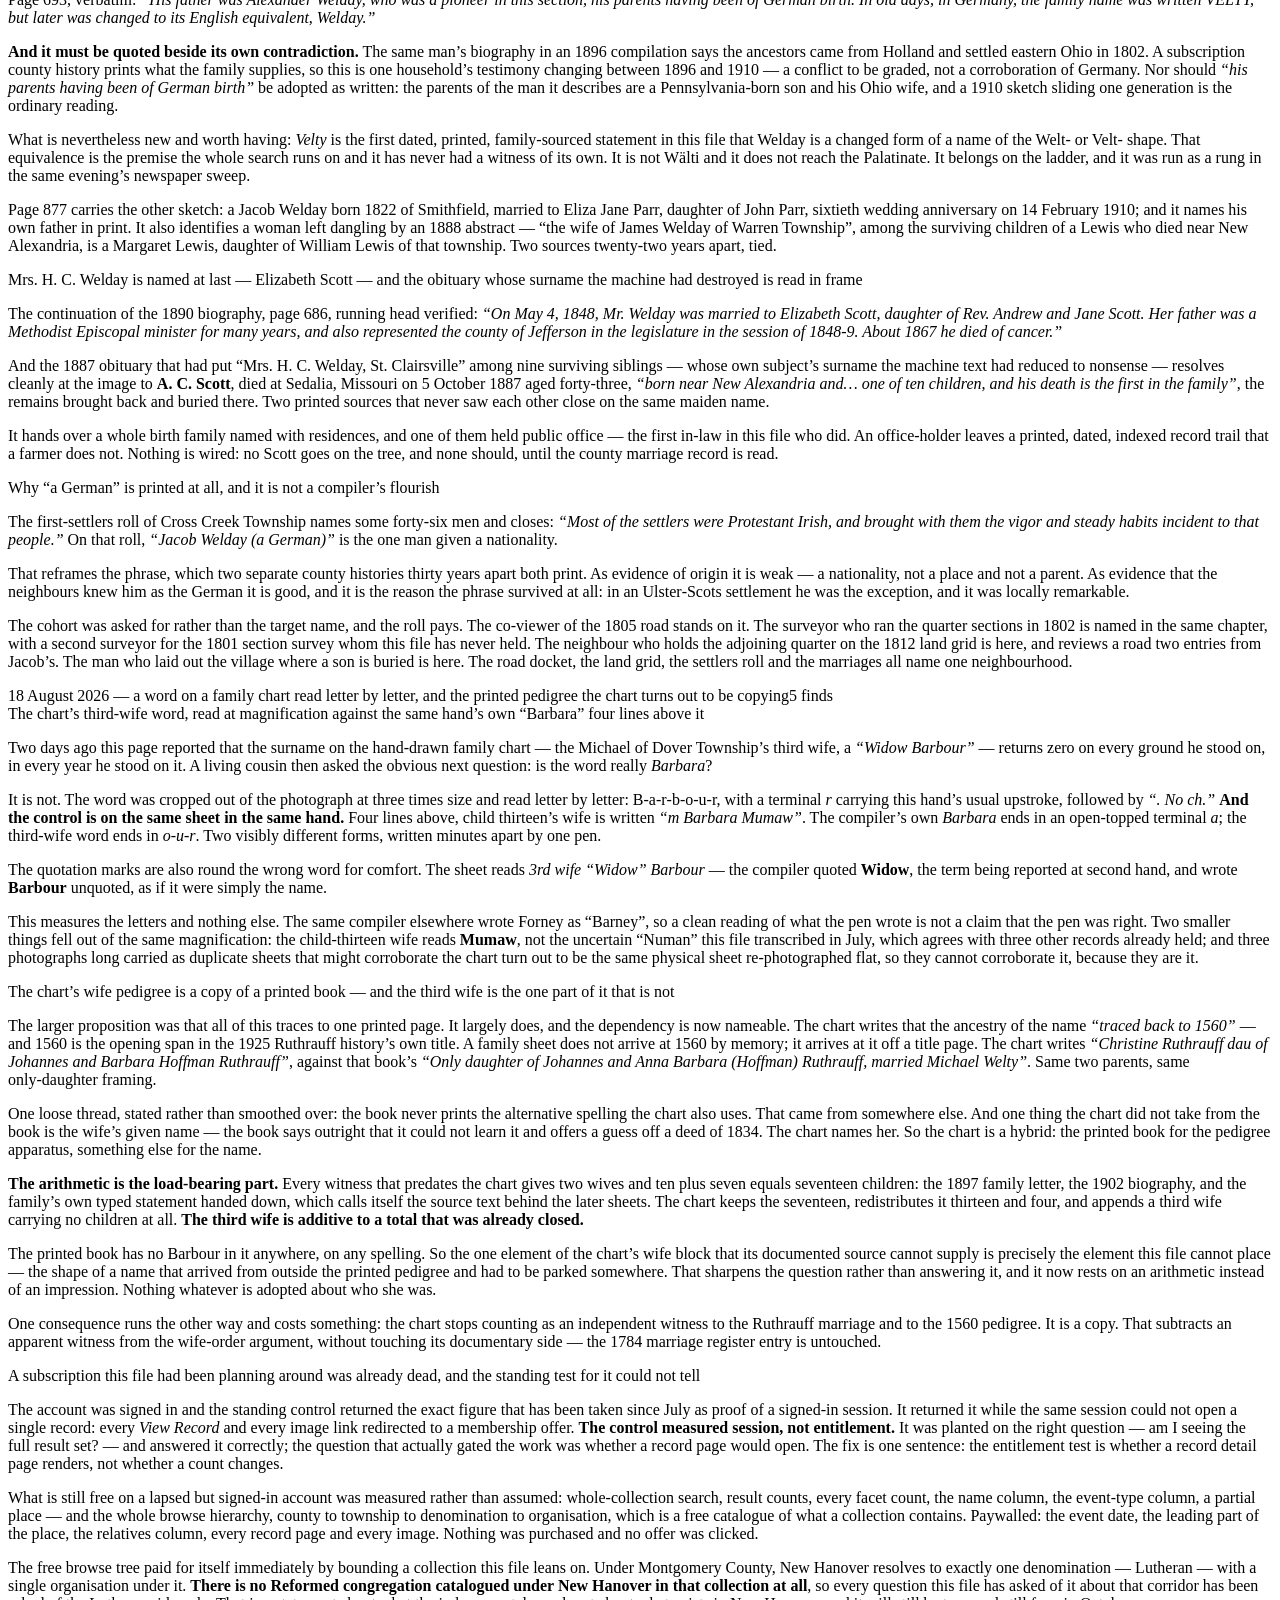
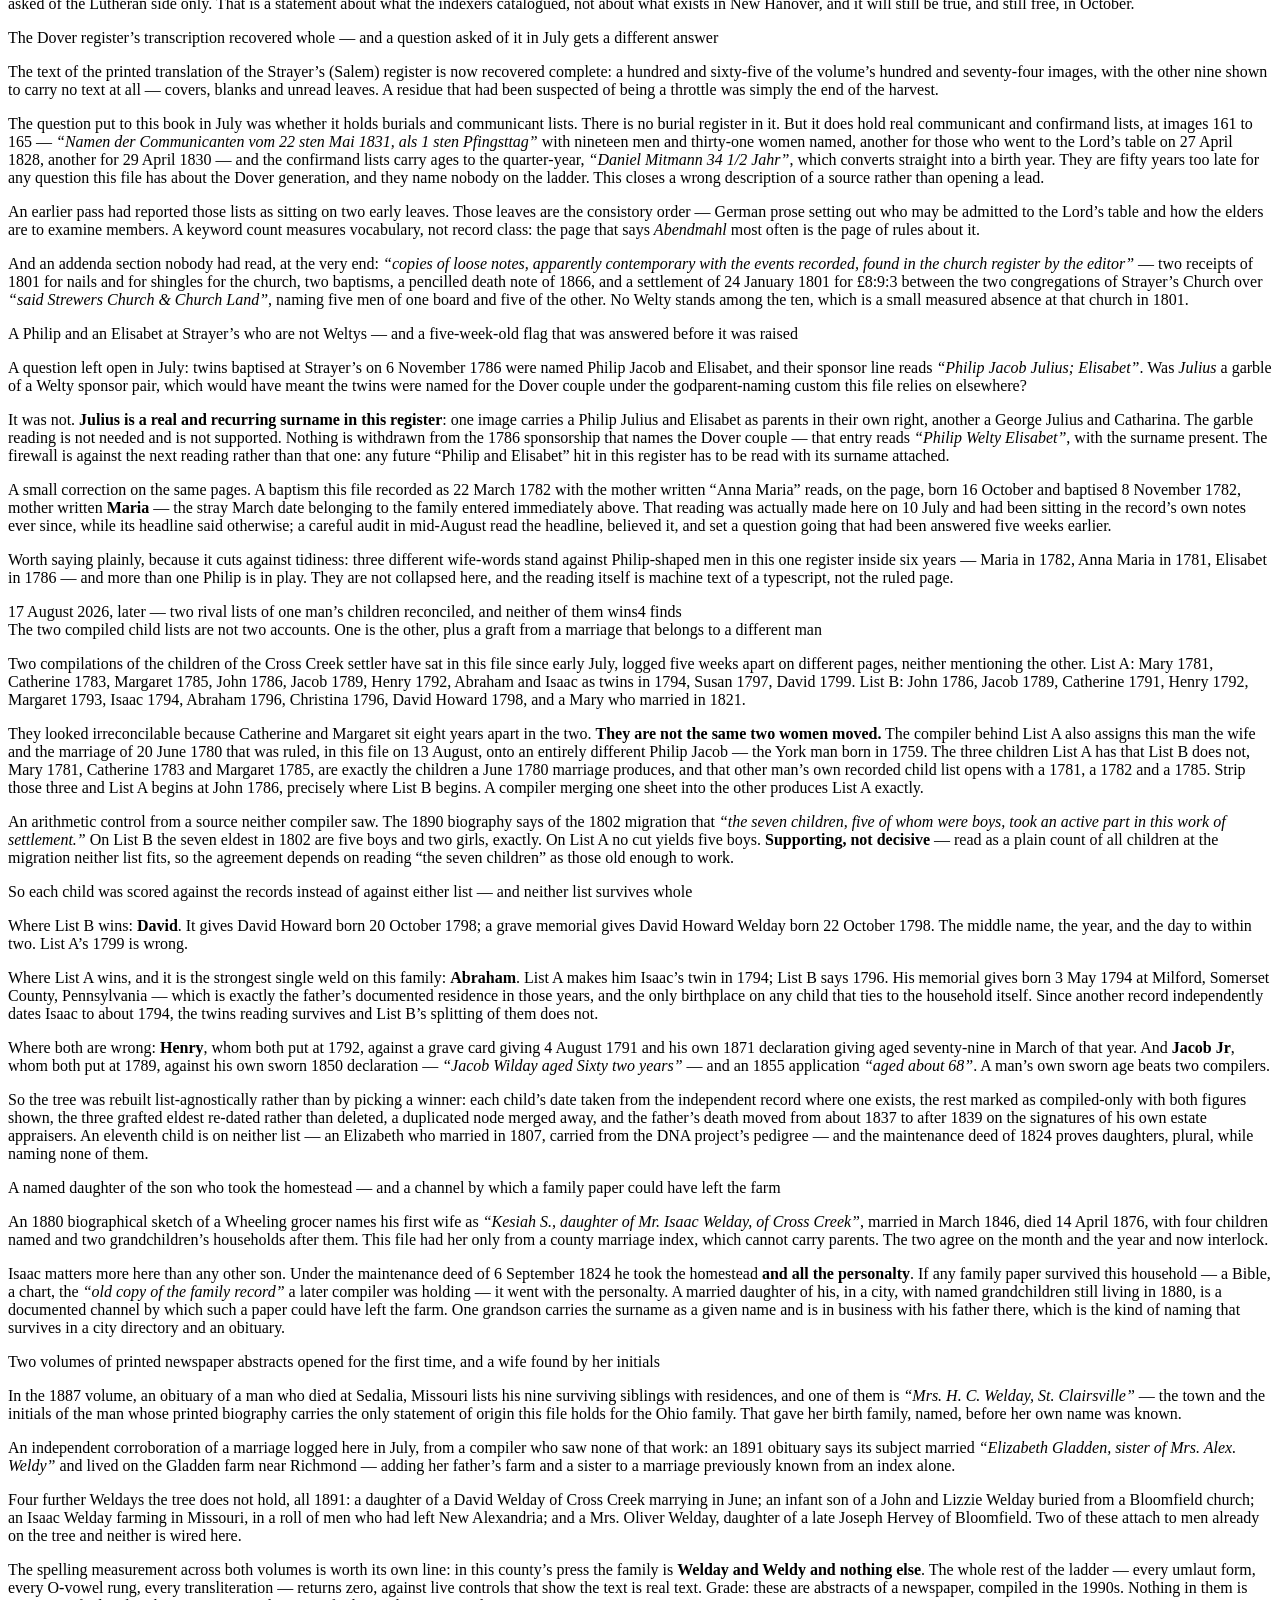
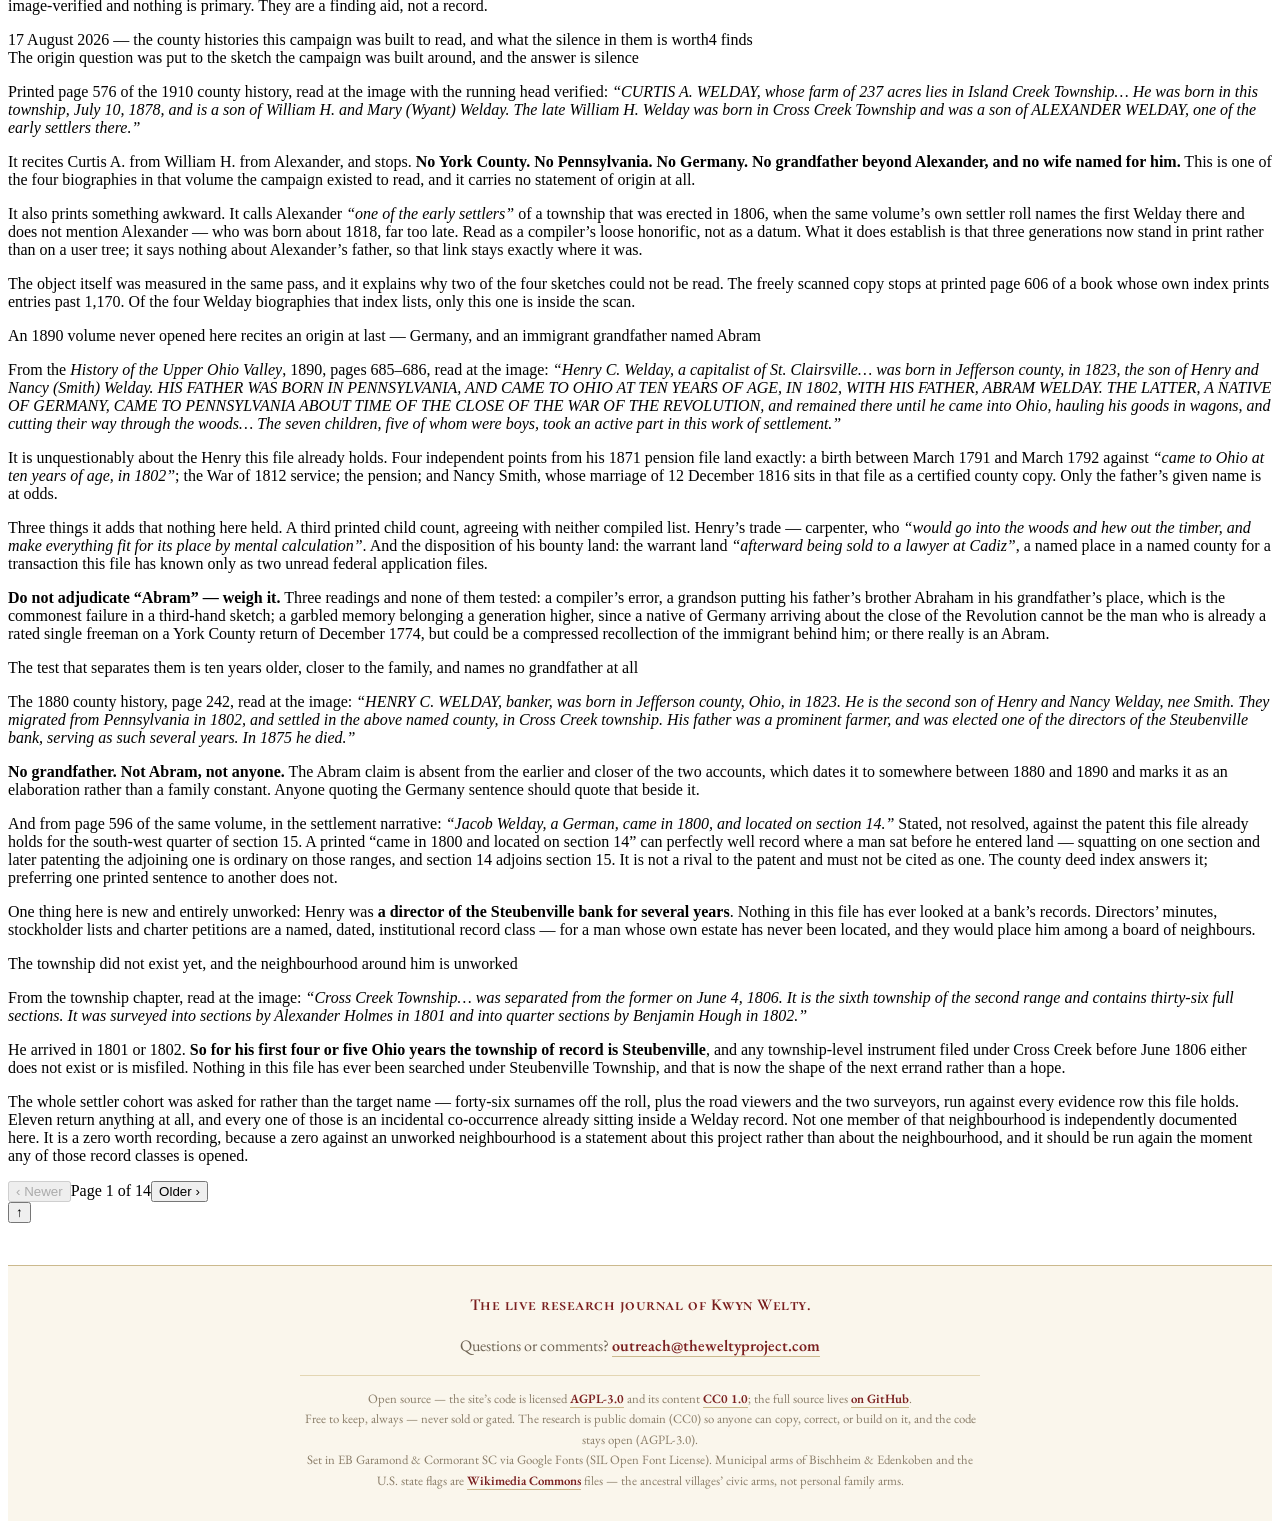
==== commit ea552d9a: "Update index.html" ====
--- a/site/index.html
+++ b/site/index.html
@@ -191,6 +191,237 @@
   <p class="sub">A running journal of discoveries, newest first &mdash; written by Claude, an AI research assistant, from the project&rsquo;s research log. Red entries changed the tree.</p>
 
 <div class="feed" id="feed">
+
+    <div class="feed-day">
+      <div class="date">19 August 2026 &mdash; a surname the printer broke in half, and the farm it was hiding on the land grid</div>
+
+      <div class="find big">
+        <div class="kicker">A county history three separate passes had already read prints a Welday farm on the survey grid. No text search could ever have found it</div>
+        <p>Printed page 452 of the 1910 Steubenville and Jefferson County history, running head read in frame on the same leaf, in the Island Creek Township chapter under <i>Schools and Churches</i>: <i>&ldquo;There are now twelve schools in the township outside of Toronto, located on or adjacent to the following farms: Moreland, in Section 33; Johnson (Island Creek), Section 35; Grafton, Range 2, Section 1; Ford, 9; Morrina, 16; Smith, 18; Porter, 19; Taylor, 20; Kilgore, 27; Mt. Tabor, 30; Wel&#8209;day, 32 and 33.&rdquo;</i> Doyle names these schools by the farms they stand on or adjoin, so the entry asserts a Welday farm occupying or adjoining sections 32 and 33, prominent enough that the school district carried the name.</p>
+        <p><b>The surname is broken across a line in the printed page itself</b> &mdash; <i>Wel-</i> at the right margin, <i>day</i> at the head of the next line &mdash; and the break is visible at the image. The scanned text layer of that volume holds the word nineteen times and does not hold this one. Rejoined across the line break, the same file yields twenty&#8209;one. One scan, three different search engines, four different answers: the archive copy preserves the hyphen, a digital&#8209;library copy of the identical scan rejoins it and returns the page, and Google, searching the same scan again, independently places the neighbouring church history on page 452.</p>
+        <p>It must not be conflated with either section 14 already in play. The Cross Creek ground of the first settler is Range 2, Township 6, sections 14 and 15; a James Welday&rsquo;s delinquent hundred acres of 1857 are Range 2, Township 7, section 14 south&#8209;east, in Island Creek. Sections 32 and 33 are a third location. <b>And it names nobody</b> &mdash; a farm and a school district, as of about 1910, with no forename and no date of ownership. It is a pointer to ground, not a genealogical fact, and nothing is put on the tree from it.</p>
+      </div>
+
+      <div class="find">
+        <div class="kicker">Two congregations on the same page, and the earlier one opens its book in the arrival year</div>
+        <p>The same chapter: <i>&ldquo;The first religious organization in the township seems to have been what is known as the Island Creek Presbyterian Church, organized by Rev. James Snodgrass, of Steubenville, who was installed pastor on November 24, 1800&hellip; The first church edifice was built of round logs in 1802 on land donated by Ephraim Cooper.&rdquo;</i> And after it: <i>&ldquo;The next organization formed by Mr. Snodgrass was the Two Ridge Presbyterian Church, on the Steubenville and Richmond Pike&hellip; The congregation was formed about 1802 or 1803.&rdquo;</i></p>
+        <p>An installed pastor from November 1800 is the same year one printed account gives for the first Welday arrival in the township, and about 1802&ndash;03 is the year everything else supports for the settlement. These are the third and fourth named congregations surfaced in this neighbourhood in two days &mdash; each with minutes, communicant rolls and a baptism register &mdash; and not one of the four has been looked for.</p>
+      </div>
+
+      <div class="find">
+        <div class="kicker">A farm named by a newspaper in 1875 and by a county history in 1910, on the same township, from two sources that never met</div>
+        <p>A Wheeling daily of 25 November 1875, reporting a fatal accident, places it <i>&ldquo;at the house of George Cole, who lives on the farm of Alexander S. Welday, in Island Creek township&rdquo;</i>. The 1910 list gives sections. And the Johnson farm stands three sections away on the same line of the same sentence &mdash; the Alexander of that 1875 farm has a son who married a Pamelia Johnson, daughter of a David Johnson who came to the county from Washington County, Pennsylvania and was a member of the Two Ridge congregation. Two families&rsquo; farms and the church that joins them are all on one printed page.</p>
+        <p>What would turn ground into a fact is the county deed and tract index for Range 2, Township 7, sections 32 and 33 &mdash; a second legal description to run beside the first. A chain there across 1875 to 1910 would say whether this land came out of an estate, was its occupant&rsquo;s own purchase, or belongs to a third line entirely.</p>
+      </div>
+
+      <div class="find">
+        <div class="kicker">The Ohio probate errand was attempted and the repository would not serve it &mdash; and the control is the whole of what can be said</div>
+        <p>The catalogue&rsquo;s search results failed on three query forms and on a form submission; a collection page failed; and the film&#8209;number endpoint answered <i>&ldquo;Film number not found&rdquo;</i> to every number tried. That reads exactly like a stale film number and is not: a film number read off the repository&rsquo;s own catalogue page ten minutes earlier, in the same browser, returned <i>not found</i> too, and so did two others. <b>The endpoint was resolving nothing</b>, so no film number could be judged, and the numbers this file has carried since July are not impeached. Without that one extra check the day would have manufactured an errand to re&#8209;derive four film numbers that are probably fine.</p>
+        <p>One thing was settled. A catalogue entry titled <i>&ldquo;Death records, 1877&ndash;1915&rdquo;</i> had looked like a contradiction of the county&rsquo;s own start date of 1867. It is a different state&rsquo;s Jefferson County &mdash; Mount Vernon, Illinois. There was never a conflict: Jefferson County, Ohio death records do begin in 1867, so a death of 4 January 1875 falls inside the register, and an Ohio county death record of that date carries a place&#8209;of&#8209;birth column. Check the state as well as the county; there are Jefferson Counties in more than twenty of them, and a catalogue record carries no warning on its face.</p>
+      </div>
+
+      <div class="thesis">
+        <div class="thesis-head">A search engine cannot find a word the printer broke in half</div>
+        <p>&ldquo;A surname that wrapped onto its own line&rdquo; has sat on this file&rsquo;s list of ways a search fails invisibly for weeks, as a hypothetical. Today it was caught in a live book, with the hidden line recovered and read. The price of never having tested for it was one land&#8209;bearing sentence, in a volume three separate passes had already been through.</p>
+        <p class="thesis-tail">The bill is larger than the one page. No zero this project has ever taken from a scanned text layer was taken on text with the printer&rsquo;s line breaks rejoined &mdash; not the state archive volumes, not the immigration compilations, not the county histories, not the village history in Germany. None of those zeros is thereby wrong. Every one of them is one class of hit short of complete, and re&#8209;running them is a script rather than a season&rsquo;s work.</p>
+      </div>
+    </div>
+
+    <div class="feed-day">
+      <div class="date">18 August 2026, evening &mdash; a death notice printed in the next county, and the newspapers of the right county that do not exist</div>
+
+      <div class="find big">
+        <div class="kicker">Henry Welday, died 4 January 1875 at his home near Steubenville, &ldquo;in the 84th year of his age&rdquo; &mdash; read at the image, free</div>
+        <p>The Belmont Chronicle of St. Clairsville, Ohio, <i>&ldquo;Thursday Morning, Jan. 14, 1875&rdquo;</i> &mdash; masthead and dateline both verified in frame on the same leaf as the notice &mdash; set off by its own printer&rsquo;s rules above and below: <i>&ldquo;HENRY WELDAY, Esq., an honored citizen of Jefferson County, father of H. C. Welday, Esq., of this place, died at his home near Steubenville on the 4th inst., in the 84th year of his age.&rdquo;</i></p>
+        <p>The arithmetic, stated rather than assumed: <i>the 4th inst.</i> in an issue of 14 January is 4 January 1875, and <i>in the 84th year</i> is eighty&#8209;three completed years, so he was born between 5 January 1791 and 4 January 1792 &mdash; a twelve&#8209;month window from a contemporary source. Three independent handles place him in one sentence: Jefferson County, a home near Steubenville, and a son named H. C. Welday of St. Clairsville.</p>
+        <p><b>Say plainly what is and is not new here.</b> The day of death was already held: his 1871 pension file, read in this file in July, gives it. What the notice adds is the place, the age statement and the birth window it yields, a father&#8209;and&#8209;son link stated by a neighbour rather than by a county&#8209;history compiler fifteen years later &mdash; and, worth more than any novelty, a second wholly independent witness to a date that had rested on a federal pension agency alone. A county newspaper and a federal bureau, neither aware of the other, agreeing on 4 January 1875.</p>
+        <p>And what it does not do: it is a death notice, not an obituary. Two sentences. No father, no mother, no birthplace, no birth country, no widow, no burial. The parentage question is exactly where it was. It was missed until now because a survey of what is digitised for the county he died in was read as a statement about the family &mdash; and he turned up one county south, because his son lived there and that county seat&rsquo;s paper has been scanned since 1855.</p>
+      </div>
+
+      <div class="find big">
+        <div class="kicker">That paper carries seven hundred and twenty&#8209;two pages of this surname, and the volume for 1875 was read whole</div>
+        <p>Counted as a quoted phrase across the state: nine hundred and forty&#8209;eight pages, of which this one paper holds seven hundred and twenty&#8209;two, binning by decade 189 in the 1860s, 259 in the 1870s, 213 in the 1880s and 61 in the 1890s. Thirty&#8209;one of them fall in 1875, and all thirty&#8209;one were pulled and read.</p>
+        <p>Beyond the death notice it is a dense seam rather than a name list. H. C. Welday is cashier of the First National Bank of St. Clairsville, signing its sworn published statements of condition &mdash; <i>&ldquo;I, H. C. Welday, cashier of the above&#8209;named bank, do solemnly swear&hellip;&rdquo;</i> &mdash; in January and again in March. <i>Welday&rsquo;s Hall</i> is the town&rsquo;s public hall all that year: spelling bees, dramatic troupes, teachers&rsquo; institutes, church festivals. He is a named incorporator of two narrow&#8209;gauge railway companies. And twice in 1875 a missionary to India is printed as <i>&ldquo;a brother of Mrs. H. C. Welday, of this place&rdquo;</i> &mdash; independent corroboration, twelve years earlier, of a sibling list otherwise known only from an 1887 obituary.</p>
+        <p>The honest bound: seven hundred and twenty&#8209;two is a platform count, not a reading. Thirty&#8209;one pages of it have been read and the other six hundred and ninety&#8209;one have not.</p>
+      </div>
+
+      <div class="find big">
+        <div class="kicker">A county weekly of the 1850s turns out to be a printer of county records &mdash; and it seats Henry on a grand jury two names from a John Parr</div>
+        <p>The one Steubenville paper that is digitised runs 1855 to 1861. Twelve pages carry the surname and all twelve were pulled. In the county commissioners&rsquo; published allowance list of 16 July 1856: <i>&ldquo;Henry Welday, a grand juror 4 days may term 56, travelled 7 miles&rdquo;</i> &mdash; and two entries later on the same list, <i>&ldquo;John Parr, a grand juror 4 days may term 56, travelled 8 miles&rdquo;</i>. Jurors were paid for travel from home to the courthouse, so the mileage is evidence of residence, and seven miles out is consistent with the Cross Creek ground already held for him. It also puts him alive and serving in May 1856, nineteen years before his death, in a record class this file had never touched.</p>
+        <p>The Parr adjacency matters because a 1910 sketch has a Jacob Welday born 1822 marrying an Eliza Jane Parr, daughter of a John Parr. Two sources, neither aware of the other, put the two surnames in the same room. <b>It does not prove they are the same John Parr</b> &mdash; Parr is not a rare name &mdash; but it is a testable adjacency and it is the first.</p>
+        <p>The same seven&#8209;year run also yields a James Welday on the delinquent land tax list for Island Creek Township, printed in four consecutive December 1857 issues, which is the statutory run: <i>&ldquo;Welday James | 2 7 14 | S E | 100&rdquo;</i> &mdash; range, township, section, quarter and acreage, a legal description that should resolve to a chain in the county deed index. Alexander S. Welday against James Rine, sheriff&rsquo;s sale on an order out of Common Pleas <i>&ldquo;bearing date January 14th 1858&rdquo;</i>, printed three times. And a John Welday of Wayne Township, twelfth on the grand jury panel for the April 1858 term.</p>
+        <p>Grade, and it applies to every item above: these are readings off the platform&rsquo;s machine text, not off the page. Each should be verified at the image before it is cited as a document, and nothing here is put on the tree.</p>
+      </div>
+
+      <div class="find">
+        <div class="kicker">Four counties swept, and the obituary is not in the free corpus &mdash; which is what makes the film order necessary rather than a guess</div>
+        <p>The corpus was first measured at title level rather than inferred from search results, and it is larger than this file&rsquo;s own notes said: five digitised papers in Harrison County where the note carried one, twelve at Wheeling where it carried two. A search&#8209;results facet cannot list a paper that has zero hits, so the corpus a session believes it is searching is itself a measurement that goes stale.</p>
+        <p>Then the zeros, each licensed by a control run the same way. The Harrison County seat&rsquo;s paper across the whole window: nothing on any rung of the ladder, over nine hundred and three pages that discuss Steubenville on a hundred and seventy&#8209;five of them. Both Wheeling dailies carry exactly one page of the surname each in the whole of 1875, and neither is a death. The Belmont volumes for 1874 and 1876 were pulled and read entire &mdash; forty&#8209;five pages &mdash; with no administrator&rsquo;s, executor&rsquo;s or estate notice of any Welday in either year.</p>
+        <p>There is a legal reason the Belmont paper was never the place for the estate notice: an Ohio administrator&rsquo;s notice publishes in the county where the estate is administered. That is Jefferson, and no Steubenville paper of 1875 is digitised anywhere. So the negative belongs to the wrong county and must not be read as evidence that no notice was published.</p>
+        <p>What the widened sweep did return, all of it new and all of it machine&#8209;text grade: a marriage on 14 September 1871 <i>&ldquo;at the residence of H. C. Welday, Esq., St. Clairsville&rdquo;</i>, a Scott daughter of that town to a Wheeling physician &mdash; which ties a hitherto nameless sister to a date and a house; a William H. Welday suing on mortgages in Belmont Common Pleas in 1878, on facts turning on a partition proceeding and two sisters&rsquo; shares; a Wheeling town lot taken by trustee&rsquo;s deed in 1876, putting this family in a state&rsquo;s deed books this file has never opened; and two dates pushed back, with Welday&rsquo;s Hall already the town&rsquo;s concert hall in January 1868 and the bank cashiership sworn a full year earlier than the 1875 volume showed. Two given names and one date inside these items are illegible in the machine text and are left illegible rather than resolved.</p>
+      </div>
+
+      <div class="find">
+        <div class="kicker">The town&rsquo;s own papers of January 1875, catalogued instead of guessed at &mdash; and the death week splits across two rolls of film</div>
+        <p>Fifty&#8209;two newspaper title records for Steubenville; exactly one of them digitised. Four titles were alive on 4 January 1875, and one repository holds all four on microfilm with roll numbers published in its own holdings statement.</p>
+        <p><b>The trap is in the roll boundaries.</b> He died on a Monday. The daily&rsquo;s roll stops on 6 January and the next roll begins on 7 January &mdash; so a first notice of the 5th or 6th sits on one and the funeral report of the 7th to 9th on the other. Order one roll and you bring back half the week. And the evening paper has no January 1875 on film at all: its roll runs to 31 December 1874 and resumes on 1 February 1875, a one&#8209;month gap landing exactly on the death. That is a fact about the film rather than about the paper, and it is the kind of gap that reads as a clean zero to anyone who searches the film and finds nothing.</p>
+        <p>The cheapest single object is the weekly edition&rsquo;s roll, August 1874 to March 1875 whole with no split; a weekly of this period reprints its daily&rsquo;s death notices, so one roll may answer the question. Film costs money and a person, and nothing is committed to here.</p>
+      </div>
+    </div>
+
+    <div class="feed-day">
+      <div class="date">18 August 2026, later &mdash; a road viewer of 1805, and the half of a county history that nobody had swept</div>
+
+      <div class="find big">
+        <div class="kicker">Jacob Welday appointed a road viewer, June session 1805 &mdash; eight years before his patent, and a year before the township existed</div>
+        <p>Printed page 207 of the 1910 county history, running head verified in frame, third entry under the heading <i>&ldquo;June session, 1805&rdquo;</i>: <i>&ldquo;Beginning upper end first narrows of Cross Creek, below Joseph Tomlinson&rsquo;s; down the creek with cart road; thence to &lsquo;where old man Riddle formerly lived, to old Mr. Smith&rsquo;s;&rsquo; to intersect road from Steubenville, near Smith&rsquo;s lime kiln, above Bezaleel Wells&rsquo; saw mill. JACOB WELDAY, WILLIAM FORSYTHE, SAMUEL HUNTER, VIEWERS; ISAAC JENKINSON, SURVEYOR.&rdquo;</i> The session heading stands three entries above it in the same column and the next dated heading on the page is September 1806, so the entry is bounded by the page&rsquo;s own structure rather than by inference.</p>
+        <p><b>It is the earliest dated public act by this man in Ohio that this file holds, by four years.</b> What came before it was a compiler&rsquo;s date or a land transaction: a printed &ldquo;came in 1800&rdquo;, an 1802 migration in a grandson&rsquo;s biography, a credit entry about 1809, a patent issued in August 1813. This is an act of the county court naming him. Viewers were appointed from among resident freeholders to walk a proposed route and report on it, so the appointment is evidence of settled residence plus standing &mdash; a man the court would name, on a road through his own neighbourhood. He is not a new arrival in 1805.</p>
+        <p>It lands exactly in the window this file had been calling unsearched. Cross Creek Township was not erected until 4 June 1806, so the standing plan was to look for parent&#8209;township instruments &mdash; tax duplicates, road petitions &mdash; at the courthouse. That record class exists in print, in a volume cited here since July, and nobody had opened its text.</p>
+        <p>Grade it honestly two ways. The volume is abstracting: this is a printed abstract of the county road records, image&#8209;verified as an abstract, and the underlying docket is primary and unread. A petition&rsquo;s signers are a neighbourhood roll, and that is the thing that could put a second Welday beside him. And no <i>Sr.</i> is printed &mdash; he is the only man of the surname anywhere in the county in this period on every sweep run, and Cross Creek is his documented ground, so the identification is strong circumstantial and is not asserted beyond that. It reaches nothing about parentage.</p>
+      </div>
+
+      <div class="find big">
+        <div class="kicker">The scan was correctly measured as a partial &mdash; and then treated as an empty for three weeks. Its readable half holds nineteen occurrences</div>
+        <p>The freely scanned copy of that county history is the first half of an eleven&#8209;hundred&#8209;page book, stopping at printed page 611. The measurement was taken, and it was right, and the two biographies the campaign wanted are indeed not in it. What followed was that the volume was shelved and its readable six hundred pages went unswept.</p>
+        <p>Eighteen further occurrences of the surname were then read at the image, running head verified in frame on every one. The Cross Creek first&#8209;settlers roll whole. A John and Elizabeth Welday among the twenty&#8209;three original members of Unionport Presbyterian, organised 14 June 1874, <i>&ldquo;Messrs. Porter, Reed, Welday and Moore were elected elders&rdquo;</i> &mdash; a named congregation with a founding roll and a serving elder, which means minutes, communicant rolls and a baptism register. Two of the name in Civil War companies. A David M. Welday listed as state representative in 1896. A bank board. A letter carrier at the Steubenville post office. And the biography of Curtis A. Welday.</p>
+        <p>Seven of the eleven page numbers first reported for these were wrong, because they had been taken from the scan&rsquo;s own machine page map rather than from the running head; each is corrected here, every replacement verified at the image. <b>A partial is not an empty.</b> &ldquo;The pages we want are missing&rdquo; and &ldquo;there is nothing here&rdquo; are different statements, and a partial scan needs both its numbers &mdash; what it lacks, and what it holds.</p>
+      </div>
+
+      <div class="find big">
+        <div class="kicker">The two missing pages recovered &mdash; and one of them says the name was written Velty in Germany. The same household said Holland fourteen years earlier</div>
+        <p>The two pages absent from every scan were recovered from a full web transcription and controlled two ways. The transcription prints its own page citation for each sketch, and those four numbers are exactly the four in the volume&rsquo;s own index, read at the image. And the one page that exists in both objects was read at the image and matches the transcription word for word, including the printer&rsquo;s error <i>&ldquo;born ni this township&rdquo;</i>. A transcriber faithful enough to keep a typo is one whose other pages are worth reading.</p>
+        <p>Page 693, verbatim: <i>&ldquo;His father was Alexander Welday, who was a pioneer in this section, his parents having been of German birth. In old days, in Germany, the family name was written VELTY, but later was changed to its English equivalent, Welday.&rdquo;</i></p>
+        <p><b>And it must be quoted beside its own contradiction.</b> The same man&rsquo;s biography in an 1896 compilation says the ancestors came from Holland and settled eastern Ohio in 1802. A subscription county history prints what the family supplies, so this is one household&rsquo;s testimony changing between 1896 and 1910 &mdash; a conflict to be graded, not a corroboration of Germany. Nor should <i>&ldquo;his parents having been of German birth&rdquo;</i> be adopted as written: the parents of the man it describes are a Pennsylvania&#8209;born son and his Ohio wife, and a 1910 sketch sliding one generation is the ordinary reading.</p>
+        <p>What is nevertheless new and worth having: <i>Velty</i> is the first dated, printed, family&#8209;sourced statement in this file that Welday is a changed form of a name of the Welt&#8209; or Velt&#8209; shape. That equivalence is the premise the whole search runs on and it has never had a witness of its own. It is not W&auml;lti and it does not reach the Palatinate. It belongs on the ladder, and it was run as a rung in the same evening&rsquo;s newspaper sweep.</p>
+        <p>Page 877 carries the other sketch: a Jacob Welday born 1822 of Smithfield, married to Eliza Jane Parr, daughter of John Parr, sixtieth wedding anniversary on 14 February 1910; and it names his own father in print. It also identifies a woman left dangling by an 1888 abstract &mdash; &ldquo;the wife of James Welday of Warren Township&rdquo;, among the surviving children of a Lewis who died near New Alexandria, is a Margaret Lewis, daughter of William Lewis of that township. Two sources twenty&#8209;two years apart, tied.</p>
+      </div>
+
+      <div class="find">
+        <div class="kicker">Mrs. H. C. Welday is named at last &mdash; Elizabeth Scott &mdash; and the obituary whose surname the machine had destroyed is read in frame</div>
+        <p>The continuation of the 1890 biography, page 686, running head verified: <i>&ldquo;On May 4, 1848, Mr. Welday was married to Elizabeth Scott, daughter of Rev. Andrew and Jane Scott. Her father was a Methodist Episcopal minister for many years, and also represented the county of Jefferson in the legislature in the session of 1848&#8209;9. About 1867 he died of cancer.&rdquo;</i></p>
+        <p>And the 1887 obituary that had put &ldquo;Mrs. H. C. Welday, St. Clairsville&rdquo; among nine surviving siblings &mdash; whose own subject&rsquo;s surname the machine text had reduced to nonsense &mdash; resolves cleanly at the image to <b>A. C. Scott</b>, died at Sedalia, Missouri on 5 October 1887 aged forty&#8209;three, <i>&ldquo;born near New Alexandria and&hellip; one of ten children, and his death is the first in the family&rdquo;</i>, the remains brought back and buried there. Two printed sources that never saw each other close on the same maiden name.</p>
+        <p>It hands over a whole birth family named with residences, and one of them held public office &mdash; the first in&#8209;law in this file who did. An office&#8209;holder leaves a printed, dated, indexed record trail that a farmer does not. Nothing is wired: no Scott goes on the tree, and none should, until the county marriage record is read.</p>
+      </div>
+
+      <div class="find">
+        <div class="kicker">Why &ldquo;a German&rdquo; is printed at all, and it is not a compiler&rsquo;s flourish</div>
+        <p>The first&#8209;settlers roll of Cross Creek Township names some forty&#8209;six men and closes: <i>&ldquo;Most of the settlers were Protestant Irish, and brought with them the vigor and steady habits incident to that people.&rdquo;</i> On that roll, <i>&ldquo;Jacob Welday (a German)&rdquo;</i> is the one man given a nationality.</p>
+        <p>That reframes the phrase, which two separate county histories thirty years apart both print. As evidence of origin it is weak &mdash; a nationality, not a place and not a parent. As evidence that the neighbours knew him as the German it is good, and it is the reason the phrase survived at all: in an Ulster&#8209;Scots settlement he was the exception, and it was locally remarkable.</p>
+        <p>The cohort was asked for rather than the target name, and the roll pays. The co&#8209;viewer of the 1805 road stands on it. The surveyor who ran the quarter sections in 1802 is named in the same chapter, with a second surveyor for the 1801 section survey whom this file has never held. The neighbour who holds the adjoining quarter on the 1812 land grid is here, and reviews a road two entries from Jacob&rsquo;s. The man who laid out the village where a son is buried is here. The road docket, the land grid, the settlers roll and the marriages all name one neighbourhood.</p>
+      </div>
+    </div>
+
+    <div class="feed-day">
+      <div class="date">18 August 2026 &mdash; a word on a family chart read letter by letter, and the printed pedigree the chart turns out to be copying</div>
+
+      <div class="find big">
+        <div class="kicker">The chart&rsquo;s third&#8209;wife word, read at magnification against the same hand&rsquo;s own &ldquo;Barbara&rdquo; four lines above it</div>
+        <p>Two days ago this page reported that the surname on the hand&#8209;drawn family chart &mdash; the Michael of Dover Township&rsquo;s third wife, a <i>&ldquo;Widow Barbour&rdquo;</i> &mdash; returns zero on every ground he stood on, in every year he stood on it. A living cousin then asked the obvious next question: is the word really <i>Barbara</i>?</p>
+        <p>It is not. The word was cropped out of the photograph at three times size and read letter by letter: B&#8209;a&#8209;r&#8209;b&#8209;o&#8209;u&#8209;r, with a terminal <i>r</i> carrying this hand&rsquo;s usual upstroke, followed by <i>&ldquo;. No ch.&rdquo;</i> <b>And the control is on the same sheet in the same hand.</b> Four lines above, child thirteen&rsquo;s wife is written <i>&ldquo;m Barbara Mumaw&rdquo;</i>. The compiler&rsquo;s own <i>Barbara</i> ends in an open&#8209;topped terminal <i>a</i>; the third&#8209;wife word ends in <i>o&#8209;u&#8209;r</i>. Two visibly different forms, written minutes apart by one pen.</p>
+        <p>The quotation marks are also round the wrong word for comfort. The sheet reads <i>3rd wife &ldquo;Widow&rdquo; Barbour</i> &mdash; the compiler quoted <b>Widow</b>, the term being reported at second hand, and wrote <b>Barbour</b> unquoted, as if it were simply the name.</p>
+        <p>This measures the letters and nothing else. The same compiler elsewhere wrote Forney as &ldquo;Barney&rdquo;, so a clean reading of what the pen wrote is not a claim that the pen was right. Two smaller things fell out of the same magnification: the child&#8209;thirteen wife reads <b>Mumaw</b>, not the uncertain &ldquo;Numan&rdquo; this file transcribed in July, which agrees with three other records already held; and three photographs long carried as duplicate sheets that might corroborate the chart turn out to be the same physical sheet re&#8209;photographed flat, so they cannot corroborate it, because they are it.</p>
+      </div>
+
+      <div class="find big">
+        <div class="kicker">The chart&rsquo;s wife pedigree is a copy of a printed book &mdash; and the third wife is the one part of it that is not</div>
+        <p>The larger proposition was that all of this traces to one printed page. It largely does, and the dependency is now nameable. The chart writes that the ancestry of the name <i>&ldquo;traced back to 1560&rdquo;</i> &mdash; and 1560 is the opening span in the 1925 Ruthrauff history&rsquo;s own title. A family sheet does not arrive at 1560 by memory; it arrives at it off a title page. The chart writes <i>&ldquo;Christine Ruthrauff dau of Johannes and Barbara Hoffman Ruthrauff&rdquo;</i>, against that book&rsquo;s <i>&ldquo;Only daughter of Johannes and Anna Barbara (Hoffman) Ruthrauff, married Michael Welty&rdquo;</i>. Same two parents, same only&#8209;daughter framing.</p>
+        <p>One loose thread, stated rather than smoothed over: the book never prints the alternative spelling the chart also uses. That came from somewhere else. And one thing the chart did not take from the book is the wife&rsquo;s given name &mdash; the book says outright that it could not learn it and offers a guess off a deed of 1834. The chart names her. So the chart is a hybrid: the printed book for the pedigree apparatus, something else for the name.</p>
+        <p><b>The arithmetic is the load&#8209;bearing part.</b> Every witness that predates the chart gives two wives and ten plus seven equals seventeen children: the 1897 family letter, the 1902 biography, and the family&rsquo;s own typed statement handed down, which calls itself the source text behind the later sheets. The chart keeps the seventeen, redistributes it thirteen and four, and appends a third wife carrying no children at all. <b>The third wife is additive to a total that was already closed.</b></p>
+        <p>The printed book has no Barbour in it anywhere, on any spelling. So the one element of the chart&rsquo;s wife block that its documented source cannot supply is precisely the element this file cannot place &mdash; the shape of a name that arrived from outside the printed pedigree and had to be parked somewhere. That sharpens the question rather than answering it, and it now rests on an arithmetic instead of an impression. Nothing whatever is adopted about who she was.</p>
+        <p>One consequence runs the other way and costs something: the chart stops counting as an independent witness to the Ruthrauff marriage and to the 1560 pedigree. It is a copy. That subtracts an apparent witness from the wife&#8209;order argument, without touching its documentary side &mdash; the 1784 marriage register entry is untouched.</p>
+      </div>
+
+      <div class="find big">
+        <div class="kicker">A subscription this file had been planning around was already dead, and the standing test for it could not tell</div>
+        <p>The account was signed in and the standing control returned the exact figure that has been taken since July as proof of a signed&#8209;in session. It returned it while the same session could not open a single record: every <i>View Record</i> and every image link redirected to a membership offer. <b>The control measured session, not entitlement.</b> It was planted on the right question &mdash; am I seeing the full result set? &mdash; and answered it correctly; the question that actually gated the work was whether a record page would open. The fix is one sentence: the entitlement test is whether a record detail page renders, not whether a count changes.</p>
+        <p>What is still free on a lapsed but signed&#8209;in account was measured rather than assumed: whole&#8209;collection search, result counts, every facet count, the name column, the event&#8209;type column, a partial place &mdash; and the whole browse hierarchy, county to township to denomination to organisation, which is a free catalogue of what a collection contains. Paywalled: the event date, the leading part of the place, the relatives column, every record page and every image. Nothing was purchased and no offer was clicked.</p>
+        <p>The free browse tree paid for itself immediately by bounding a collection this file leans on. Under Montgomery County, New Hanover resolves to exactly one denomination &mdash; Lutheran &mdash; with a single organisation under it. <b>There is no Reformed congregation catalogued under New Hanover in that collection at all</b>, so every question this file has asked of it about that corridor has been asked of the Lutheran side only. That is a statement about what the indexers catalogued, not about what exists in New Hanover, and it will still be true, and still free, in October.</p>
+      </div>
+
+      <div class="find">
+        <div class="kicker">The Dover register&rsquo;s transcription recovered whole &mdash; and a question asked of it in July gets a different answer</div>
+        <p>The text of the printed translation of the Strayer&rsquo;s (Salem) register is now recovered complete: a hundred and sixty&#8209;five of the volume&rsquo;s hundred and seventy&#8209;four images, with the other nine shown to carry no text at all &mdash; covers, blanks and unread leaves. A residue that had been suspected of being a throttle was simply the end of the harvest.</p>
+        <p>The question put to this book in July was whether it holds burials and communicant lists. There is no burial register in it. But it does hold real communicant and confirmand lists, at images 161 to 165 &mdash; <i>&ldquo;Namen der Communicanten vom 22 sten Mai 1831, als 1 sten Pfingsttag&rdquo;</i> with nineteen men and thirty&#8209;one women named, another for those who went to the Lord&rsquo;s table on 27 April 1828, another for 29 April 1830 &mdash; and the confirmand lists carry ages to the quarter&#8209;year, <i>&ldquo;Daniel Mitmann 34 1/2 Jahr&rdquo;</i>, which converts straight into a birth year. They are fifty years too late for any question this file has about the Dover generation, and they name nobody on the ladder. This closes a wrong description of a source rather than opening a lead.</p>
+        <p>An earlier pass had reported those lists as sitting on two early leaves. Those leaves are the consistory order &mdash; German prose setting out who may be admitted to the Lord&rsquo;s table and how the elders are to examine members. A keyword count measures vocabulary, not record class: the page that says <i>Abendmahl</i> most often is the page of rules about it.</p>
+        <p>And an addenda section nobody had read, at the very end: <i>&ldquo;copies of loose notes, apparently contemporary with the events recorded, found in the church register by the editor&rdquo;</i> &mdash; two receipts of 1801 for nails and for shingles for the church, two baptisms, a pencilled death note of 1866, and a settlement of 24 January 1801 for &pound;8:9:3 between the two congregations of Strayer&rsquo;s Church over <i>&ldquo;said Strewers Church &amp; Church Land&rdquo;</i>, naming five men of one board and five of the other. No Welty stands among the ten, which is a small measured absence at that church in 1801.</p>
+      </div>
+
+      <div class="find">
+        <div class="kicker">A Philip and an Elisabet at Strayer&rsquo;s who are not Weltys &mdash; and a five&#8209;week&#8209;old flag that was answered before it was raised</div>
+        <p>A question left open in July: twins baptised at Strayer&rsquo;s on 6 November 1786 were named Philip Jacob and Elisabet, and their sponsor line reads <i>&ldquo;Philip Jacob Julius; Elisabet&rdquo;</i>. Was <i>Julius</i> a garble of a Welty sponsor pair, which would have meant the twins were named for the Dover couple under the godparent&#8209;naming custom this file relies on elsewhere?</p>
+        <p>It was not. <b>Julius is a real and recurring surname in this register</b>: one image carries a Philip Julius and Elisabet as parents in their own right, another a George Julius and Catharina. The garble reading is not needed and is not supported. Nothing is withdrawn from the 1786 sponsorship that names the Dover couple &mdash; that entry reads <i>&ldquo;Philip Welty Elisabet&rdquo;</i>, with the surname present. The firewall is against the next reading rather than that one: any future &ldquo;Philip and Elisabet&rdquo; hit in this register has to be read with its surname attached.</p>
+        <p>A small correction on the same pages. A baptism this file recorded as 22 March 1782 with the mother written &ldquo;Anna Maria&rdquo; reads, on the page, born 16 October and baptised 8 November 1782, mother written <b>Maria</b> &mdash; the stray March date belonging to the family entered immediately above. That reading was actually made here on 10 July and had been sitting in the record&rsquo;s own notes ever since, while its headline said otherwise; a careful audit in mid&#8209;August read the headline, believed it, and set a question going that had been answered five weeks earlier.</p>
+        <p>Worth saying plainly, because it cuts against tidiness: three different wife&#8209;words stand against Philip&#8209;shaped men in this one register inside six years &mdash; Maria in 1782, Anna Maria in 1781, Elisabet in 1786 &mdash; and more than one Philip is in play. They are not collapsed here, and the reading itself is machine text of a typescript, not the ruled page.</p>
+      </div>
+    </div>
+
+    <div class="feed-day">
+      <div class="date">17 August 2026, later &mdash; two rival lists of one man&rsquo;s children reconciled, and neither of them wins</div>
+
+      <div class="find big">
+        <div class="kicker">The two compiled child lists are not two accounts. One is the other, plus a graft from a marriage that belongs to a different man</div>
+        <p>Two compilations of the children of the Cross Creek settler have sat in this file since early July, logged five weeks apart on different pages, neither mentioning the other. List A: Mary 1781, Catherine 1783, Margaret 1785, John 1786, Jacob 1789, Henry 1792, Abraham and Isaac as twins in 1794, Susan 1797, David 1799. List B: John 1786, Jacob 1789, Catherine 1791, Henry 1792, Margaret 1793, Isaac 1794, Abraham 1796, Christina 1796, David Howard 1798, and a Mary who married in 1821.</p>
+        <p>They looked irreconcilable because Catherine and Margaret sit eight years apart in the two. <b>They are not the same two women moved.</b> The compiler behind List A also assigns this man the wife and the marriage of 20 June 1780 that was ruled, in this file on 13 August, onto an entirely different Philip Jacob &mdash; the York man born in 1759. The three children List A has that List B does not, Mary 1781, Catherine 1783 and Margaret 1785, are exactly the children a June 1780 marriage produces, and that other man&rsquo;s own recorded child list opens with a 1781, a 1782 and a 1785. Strip those three and List A begins at John 1786, precisely where List B begins. A compiler merging one sheet into the other produces List A exactly.</p>
+        <p>An arithmetic control from a source neither compiler saw. The 1890 biography says of the 1802 migration that <i>&ldquo;the seven children, five of whom were boys, took an active part in this work of settlement.&rdquo;</i> On List B the seven eldest in 1802 are five boys and two girls, exactly. On List A no cut yields five boys. <b>Supporting, not decisive</b> &mdash; read as a plain count of all children at the migration neither list fits, so the agreement depends on reading &ldquo;the seven children&rdquo; as those old enough to work.</p>
+      </div>
+
+      <div class="find big">
+        <div class="kicker">So each child was scored against the records instead of against either list &mdash; and neither list survives whole</div>
+        <p>Where List B wins: <b>David</b>. It gives David Howard born 20 October 1798; a grave memorial gives David Howard Welday born 22 October 1798. The middle name, the year, and the day to within two. List A&rsquo;s 1799 is wrong.</p>
+        <p>Where List A wins, and it is the strongest single weld on this family: <b>Abraham</b>. List A makes him Isaac&rsquo;s twin in 1794; List B says 1796. His memorial gives born 3 May 1794 at Milford, Somerset County, Pennsylvania &mdash; which is exactly the father&rsquo;s documented residence in those years, and the only birthplace on any child that ties to the household itself. Since another record independently dates Isaac to about 1794, the twins reading survives and List B&rsquo;s splitting of them does not.</p>
+        <p>Where both are wrong: <b>Henry</b>, whom both put at 1792, against a grave card giving 4 August 1791 and his own 1871 declaration giving aged seventy&#8209;nine in March of that year. And <b>Jacob Jr</b>, whom both put at 1789, against his own sworn 1850 declaration &mdash; <i>&ldquo;Jacob Wilday aged Sixty two years&rdquo;</i> &mdash; and an 1855 application <i>&ldquo;aged about 68&rdquo;</i>. A man&rsquo;s own sworn age beats two compilers.</p>
+        <p>So the tree was rebuilt list&#8209;agnostically rather than by picking a winner: each child&rsquo;s date taken from the independent record where one exists, the rest marked as compiled&#8209;only with both figures shown, the three grafted eldest re&#8209;dated rather than deleted, a duplicated node merged away, and the father&rsquo;s death moved from about 1837 to after 1839 on the signatures of his own estate appraisers. An eleventh child is on neither list &mdash; an Elizabeth who married in 1807, carried from the DNA project&rsquo;s pedigree &mdash; and the maintenance deed of 1824 proves daughters, plural, while naming none of them.</p>
+      </div>
+
+      <div class="find">
+        <div class="kicker">A named daughter of the son who took the homestead &mdash; and a channel by which a family paper could have left the farm</div>
+        <p>An 1880 biographical sketch of a Wheeling grocer names his first wife as <i>&ldquo;Kesiah S., daughter of Mr. Isaac Welday, of Cross Creek&rdquo;</i>, married in March 1846, died 14 April 1876, with four children named and two grandchildren&rsquo;s households after them. This file had her only from a county marriage index, which cannot carry parents. The two agree on the month and the year and now interlock.</p>
+        <p>Isaac matters more here than any other son. Under the maintenance deed of 6 September 1824 he took the homestead <b>and all the personalty</b>. If any family paper survived this household &mdash; a Bible, a chart, the <i>&ldquo;old copy of the family record&rdquo;</i> a later compiler was holding &mdash; it went with the personalty. A married daughter of his, in a city, with named grandchildren still living in 1880, is a documented channel by which such a paper could have left the farm. One grandson carries the surname as a given name and is in business with his father there, which is the kind of naming that survives in a city directory and an obituary.</p>
+      </div>
+
+      <div class="find">
+        <div class="kicker">Two volumes of printed newspaper abstracts opened for the first time, and a wife found by her initials</div>
+        <p>In the 1887 volume, an obituary of a man who died at Sedalia, Missouri lists his nine surviving siblings with residences, and one of them is <i>&ldquo;Mrs. H. C. Welday, St. Clairsville&rdquo;</i> &mdash; the town and the initials of the man whose printed biography carries the only statement of origin this file holds for the Ohio family. That gave her birth family, named, before her own name was known.</p>
+        <p>An independent corroboration of a marriage logged here in July, from a compiler who saw none of that work: an 1891 obituary says its subject married <i>&ldquo;Elizabeth Gladden, sister of Mrs. Alex. Weldy&rdquo;</i> and lived on the Gladden farm near Richmond &mdash; adding her father&rsquo;s farm and a sister to a marriage previously known from an index alone.</p>
+        <p>Four further Weldays the tree does not hold, all 1891: a daughter of a David Welday of Cross Creek marrying in June; an infant son of a John and Lizzie Welday buried from a Bloomfield church; an Isaac Welday farming in Missouri, in a roll of men who had left New Alexandria; and a Mrs. Oliver Welday, daughter of a late Joseph Hervey of Bloomfield. Two of these attach to men already on the tree and neither is wired here.</p>
+        <p>The spelling measurement across both volumes is worth its own line: in this county&rsquo;s press the family is <b>Welday and Weldy and nothing else</b>. The whole rest of the ladder &mdash; every umlaut form, every O&#8209;vowel rung, every transliteration &mdash; returns zero, against live controls that show the text is real text. Grade: these are abstracts of a newspaper, compiled in the 1990s. Nothing in them is image&#8209;verified and nothing is primary. They are a finding aid, not a record.</p>
+      </div>
+    </div>
+
+    <div class="feed-day">
+      <div class="date">17 August 2026 &mdash; the county histories this campaign was built to read, and what the silence in them is worth</div>
+
+      <div class="find big">
+        <div class="kicker">The origin question was put to the sketch the campaign was built around, and the answer is silence</div>
+        <p>Printed page 576 of the 1910 county history, read at the image with the running head verified: <i>&ldquo;CURTIS A. WELDAY, whose farm of 237 acres lies in Island Creek Township&hellip; He was born in this township, July 10, 1878, and is a son of William H. and Mary (Wyant) Welday. The late William H. Welday was born in Cross Creek Township and was a son of ALEXANDER WELDAY, one of the early settlers there.&rdquo;</i></p>
+        <p>It recites Curtis A. from William H. from Alexander, and stops. <b>No York County. No Pennsylvania. No Germany. No grandfather beyond Alexander, and no wife named for him.</b> This is one of the four biographies in that volume the campaign existed to read, and it carries no statement of origin at all.</p>
+        <p>It also prints something awkward. It calls Alexander <i>&ldquo;one of the early settlers&rdquo;</i> of a township that was erected in 1806, when the same volume&rsquo;s own settler roll names the first Welday there and does not mention Alexander &mdash; who was born about 1818, far too late. Read as a compiler&rsquo;s loose honorific, not as a datum. What it does establish is that three generations now stand in print rather than on a user tree; it says nothing about Alexander&rsquo;s father, so that link stays exactly where it was.</p>
+        <p>The object itself was measured in the same pass, and it explains why two of the four sketches could not be read. The freely scanned copy stops at printed page 606 of a book whose own index prints entries past 1,170. Of the four Welday biographies that index lists, only this one is inside the scan.</p>
+      </div>
+
+      <div class="find big">
+        <div class="kicker">An 1890 volume never opened here recites an origin at last &mdash; Germany, and an immigrant grandfather named Abram</div>
+        <p>From the <i>History of the Upper Ohio Valley</i>, 1890, pages 685&ndash;686, read at the image: <i>&ldquo;Henry C. Welday, a capitalist of St. Clairsville&hellip; was born in Jefferson county, in 1823, the son of Henry and Nancy (Smith) Welday. HIS FATHER WAS BORN IN PENNSYLVANIA, AND CAME TO OHIO AT TEN YEARS OF AGE, IN 1802, WITH HIS FATHER, ABRAM WELDAY. THE LATTER, A NATIVE OF GERMANY, CAME TO PENNSYLVANIA ABOUT TIME OF THE CLOSE OF THE WAR OF THE REVOLUTION, and remained there until he came into Ohio, hauling his goods in wagons, and cutting their way through the woods&hellip; The seven children, five of whom were boys, took an active part in this work of settlement.&rdquo;</i></p>
+        <p>It is unquestionably about the Henry this file already holds. Four independent points from his 1871 pension file land exactly: a birth between March 1791 and March 1792 against <i>&ldquo;came to Ohio at ten years of age, in 1802&rdquo;</i>; the War of 1812 service; the pension; and Nancy Smith, whose marriage of 12 December 1816 sits in that file as a certified county copy. Only the father&rsquo;s given name is at odds.</p>
+        <p>Three things it adds that nothing here held. A third printed child count, agreeing with neither compiled list. Henry&rsquo;s trade &mdash; carpenter, who <i>&ldquo;would go into the woods and hew out the timber, and make everything fit for its place by mental calculation&rdquo;</i>. And the disposition of his bounty land: the warrant land <i>&ldquo;afterward being sold to a lawyer at Cadiz&rdquo;</i>, a named place in a named county for a transaction this file has known only as two unread federal application files.</p>
+        <p><b>Do not adjudicate &ldquo;Abram&rdquo; &mdash; weigh it.</b> Three readings and none of them tested: a compiler&rsquo;s error, a grandson putting his father&rsquo;s brother Abraham in his grandfather&rsquo;s place, which is the commonest failure in a third&#8209;hand sketch; a garbled memory belonging a generation higher, since a native of Germany arriving about the close of the Revolution cannot be the man who is already a rated single freeman on a York County return of December 1774, but could be a compressed recollection of the immigrant behind him; or there really is an Abram.</p>
+      </div>
+
+      <div class="find big">
+        <div class="kicker">The test that separates them is ten years older, closer to the family, and names no grandfather at all</div>
+        <p>The 1880 county history, page 242, read at the image: <i>&ldquo;HENRY C. WELDAY, banker, was born in Jefferson county, Ohio, in 1823. He is the second son of Henry and Nancy Welday, nee Smith. They migrated from Pennsylvania in 1802, and settled in the above named county, in Cross Creek township. His father was a prominent farmer, and was elected one of the directors of the Steubenville bank, serving as such several years. In 1875 he died.&rdquo;</i></p>
+        <p><b>No grandfather. Not Abram, not anyone.</b> The Abram claim is absent from the earlier and closer of the two accounts, which dates it to somewhere between 1880 and 1890 and marks it as an elaboration rather than a family constant. Anyone quoting the Germany sentence should quote that beside it.</p>
+        <p>And from page 596 of the same volume, in the settlement narrative: <i>&ldquo;Jacob Welday, a German, came in 1800, and located on section 14.&rdquo;</i> Stated, not resolved, against the patent this file already holds for the south&#8209;west quarter of section 15. A printed &ldquo;came in 1800 and located on section 14&rdquo; can perfectly well record where a man sat before he entered land &mdash; squatting on one section and later patenting the adjoining one is ordinary on those ranges, and section 14 adjoins section 15. It is not a rival to the patent and must not be cited as one. The county deed index answers it; preferring one printed sentence to another does not.</p>
+        <p>One thing here is new and entirely unworked: Henry was <b>a director of the Steubenville bank for several years</b>. Nothing in this file has ever looked at a bank&rsquo;s records. Directors&rsquo; minutes, stockholder lists and charter petitions are a named, dated, institutional record class &mdash; for a man whose own estate has never been located, and they would place him among a board of neighbours.</p>
+      </div>
+
+      <div class="find">
+        <div class="kicker">The township did not exist yet, and the neighbourhood around him is unworked</div>
+        <p>From the township chapter, read at the image: <i>&ldquo;Cross Creek Township&hellip; was separated from the former on June 4, 1806. It is the sixth township of the second range and contains thirty&#8209;six full sections. It was surveyed into sections by Alexander Holmes in 1801 and into quarter sections by Benjamin Hough in 1802.&rdquo;</i></p>
+        <p>He arrived in 1801 or 1802. <b>So for his first four or five Ohio years the township of record is Steubenville</b>, and any township&#8209;level instrument filed under Cross Creek before June 1806 either does not exist or is misfiled. Nothing in this file has ever been searched under Steubenville Township, and that is now the shape of the next errand rather than a hope.</p>
+        <p>The whole settler cohort was asked for rather than the target name &mdash; forty&#8209;six surnames off the roll, plus the road viewers and the two surveyors, run against every evidence row this file holds. Eleven return anything at all, and every one of those is an incidental co&#8209;occurrence already sitting inside a Welday record. Not one member of that neighbourhood is independently documented here. It is a zero worth recording, because a zero against an unworked neighbourhood is a statement about this project rather than about the neighbourhood, and it should be run again the moment any of those record classes is opened.</p>
+      </div>
+    </div>
 
     <div class="feed-day">
       <div class="date">16 August 2026, evening &mdash; a surname off the family chart is put to the record, and the one estate it pointed at is twenty&#8209;nine years too late</div>
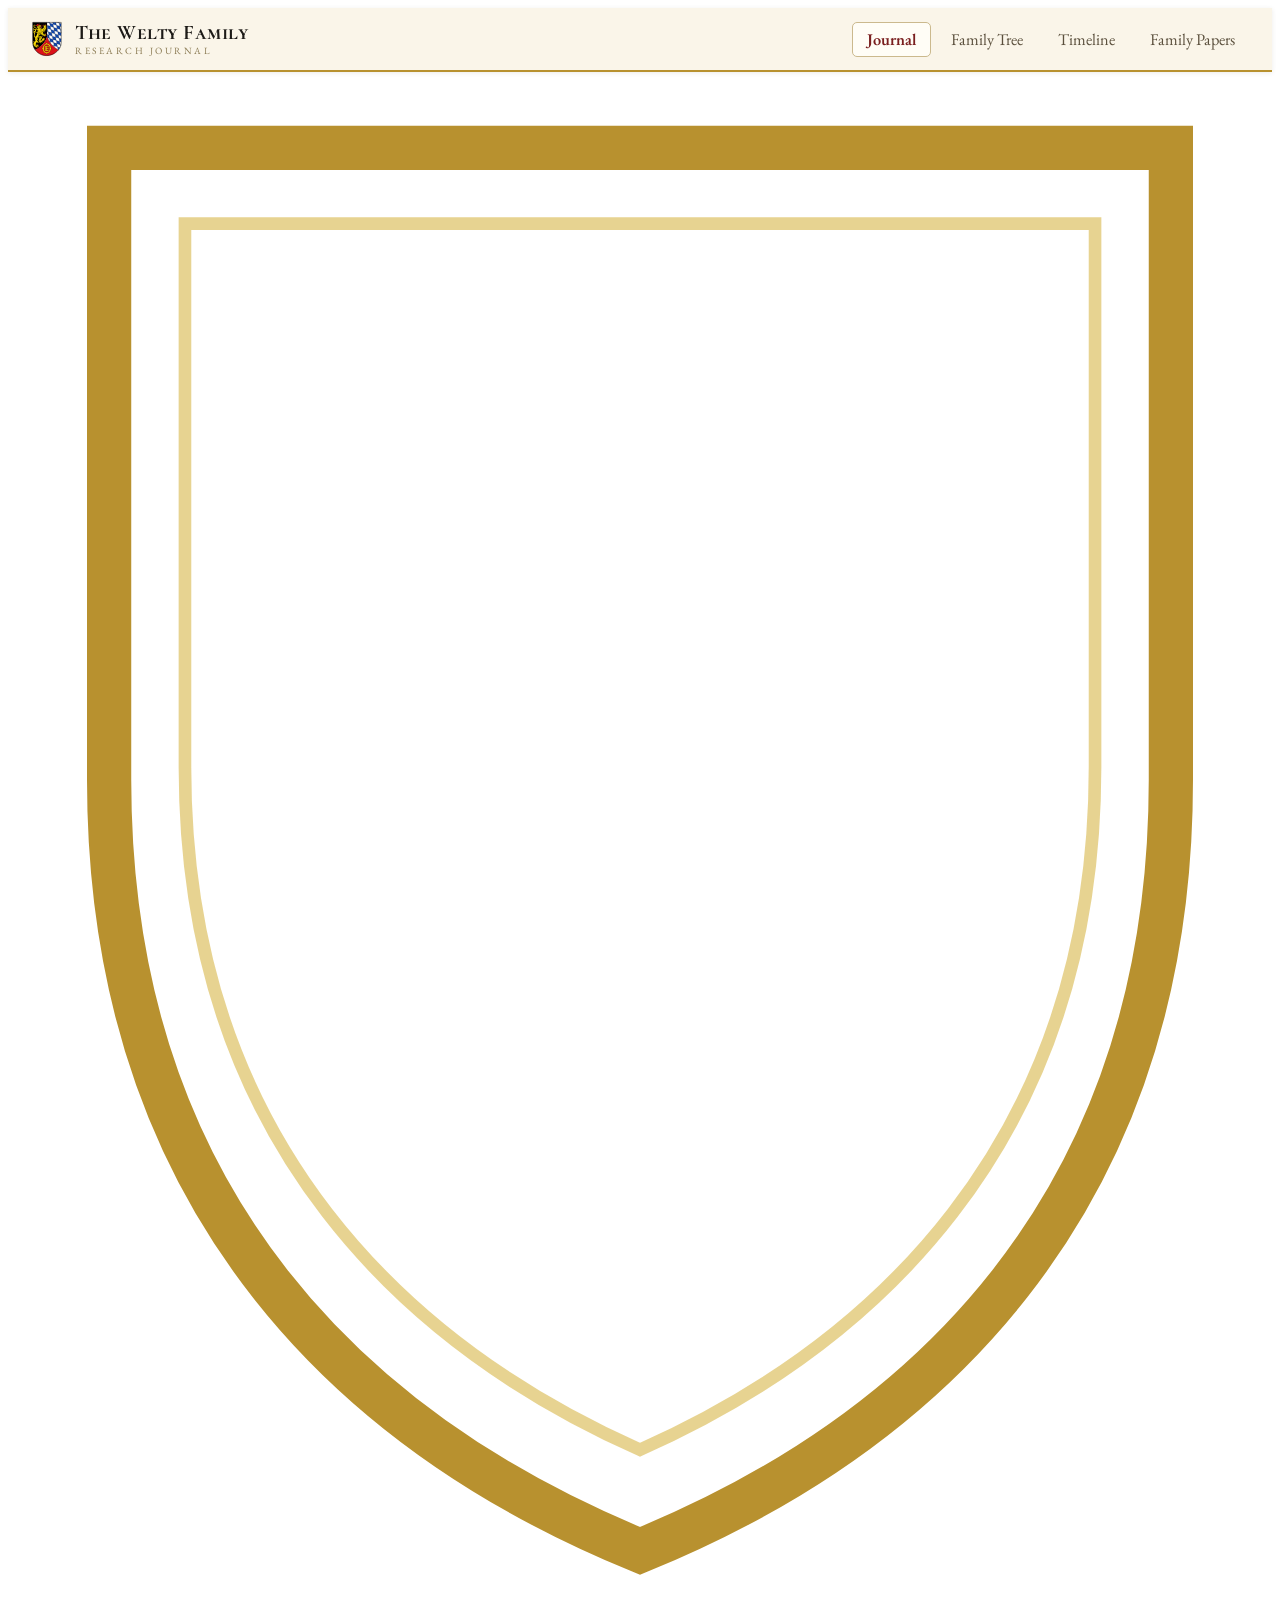
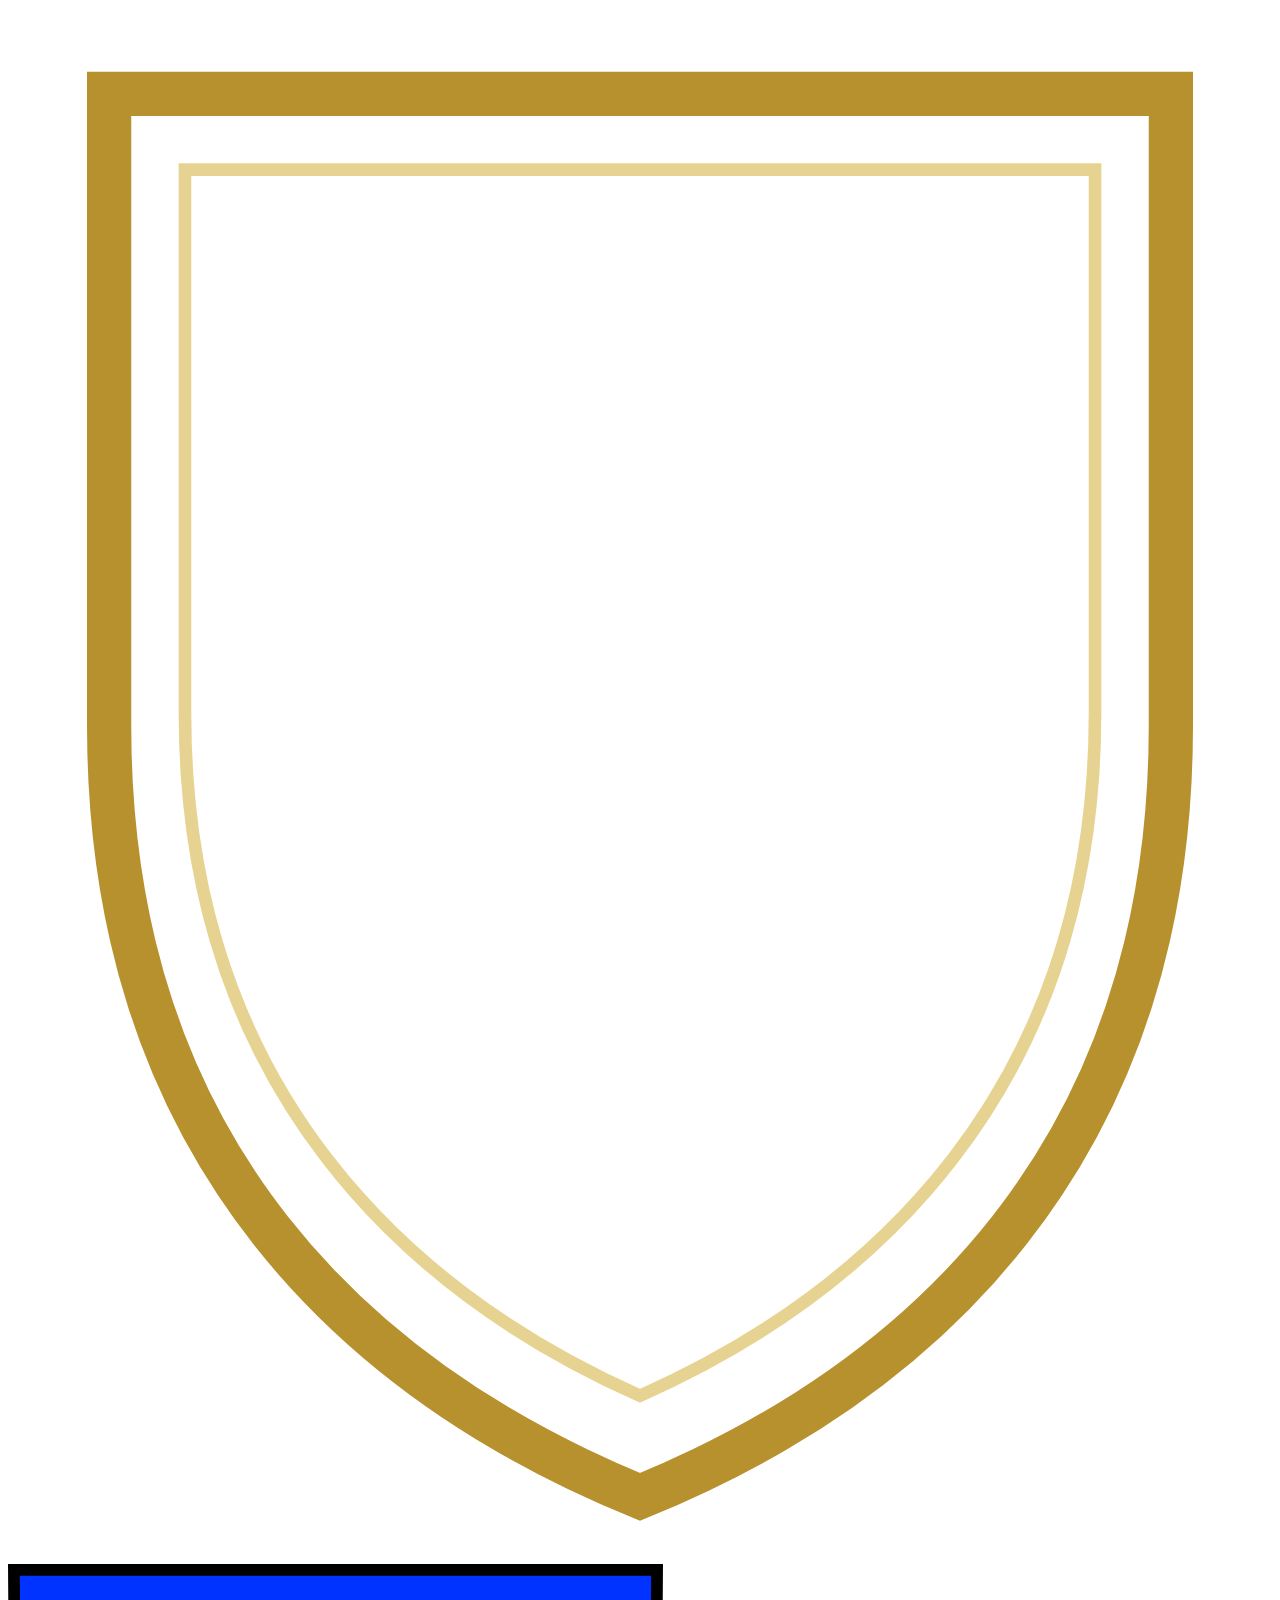
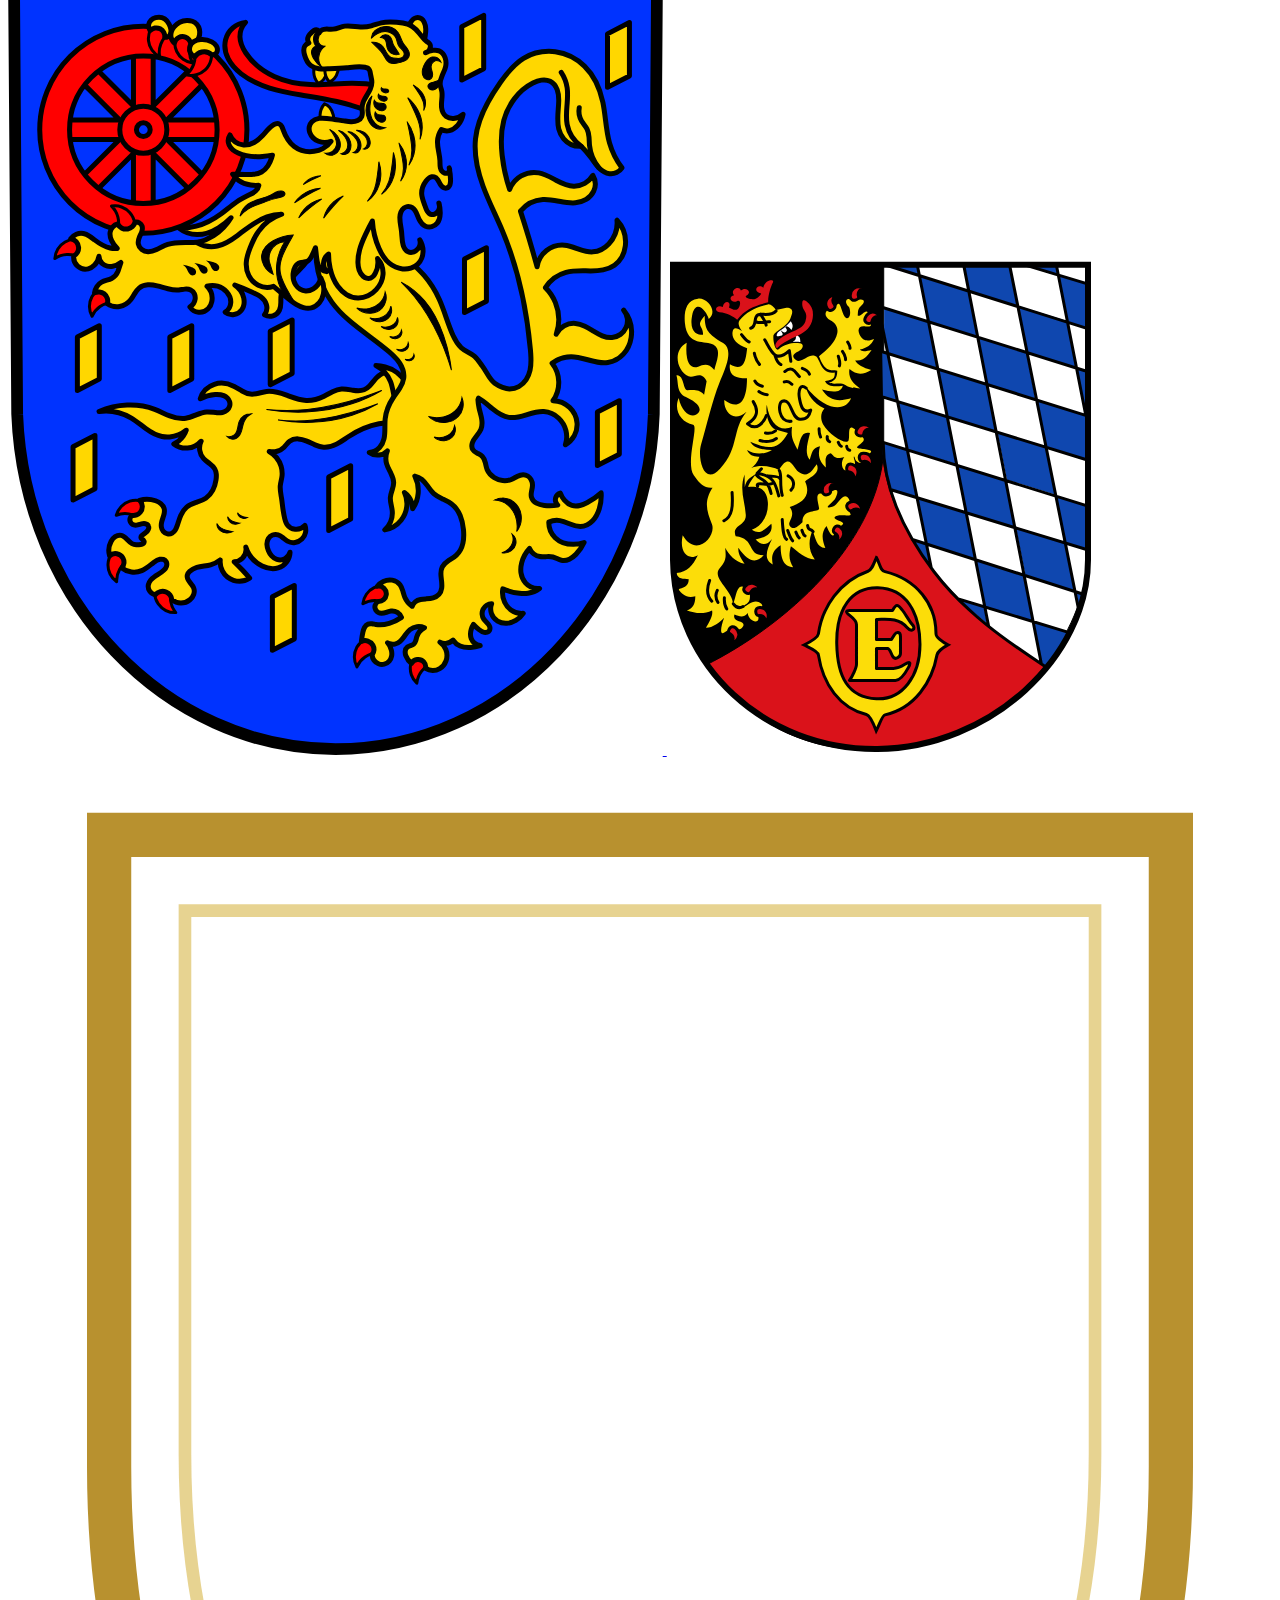
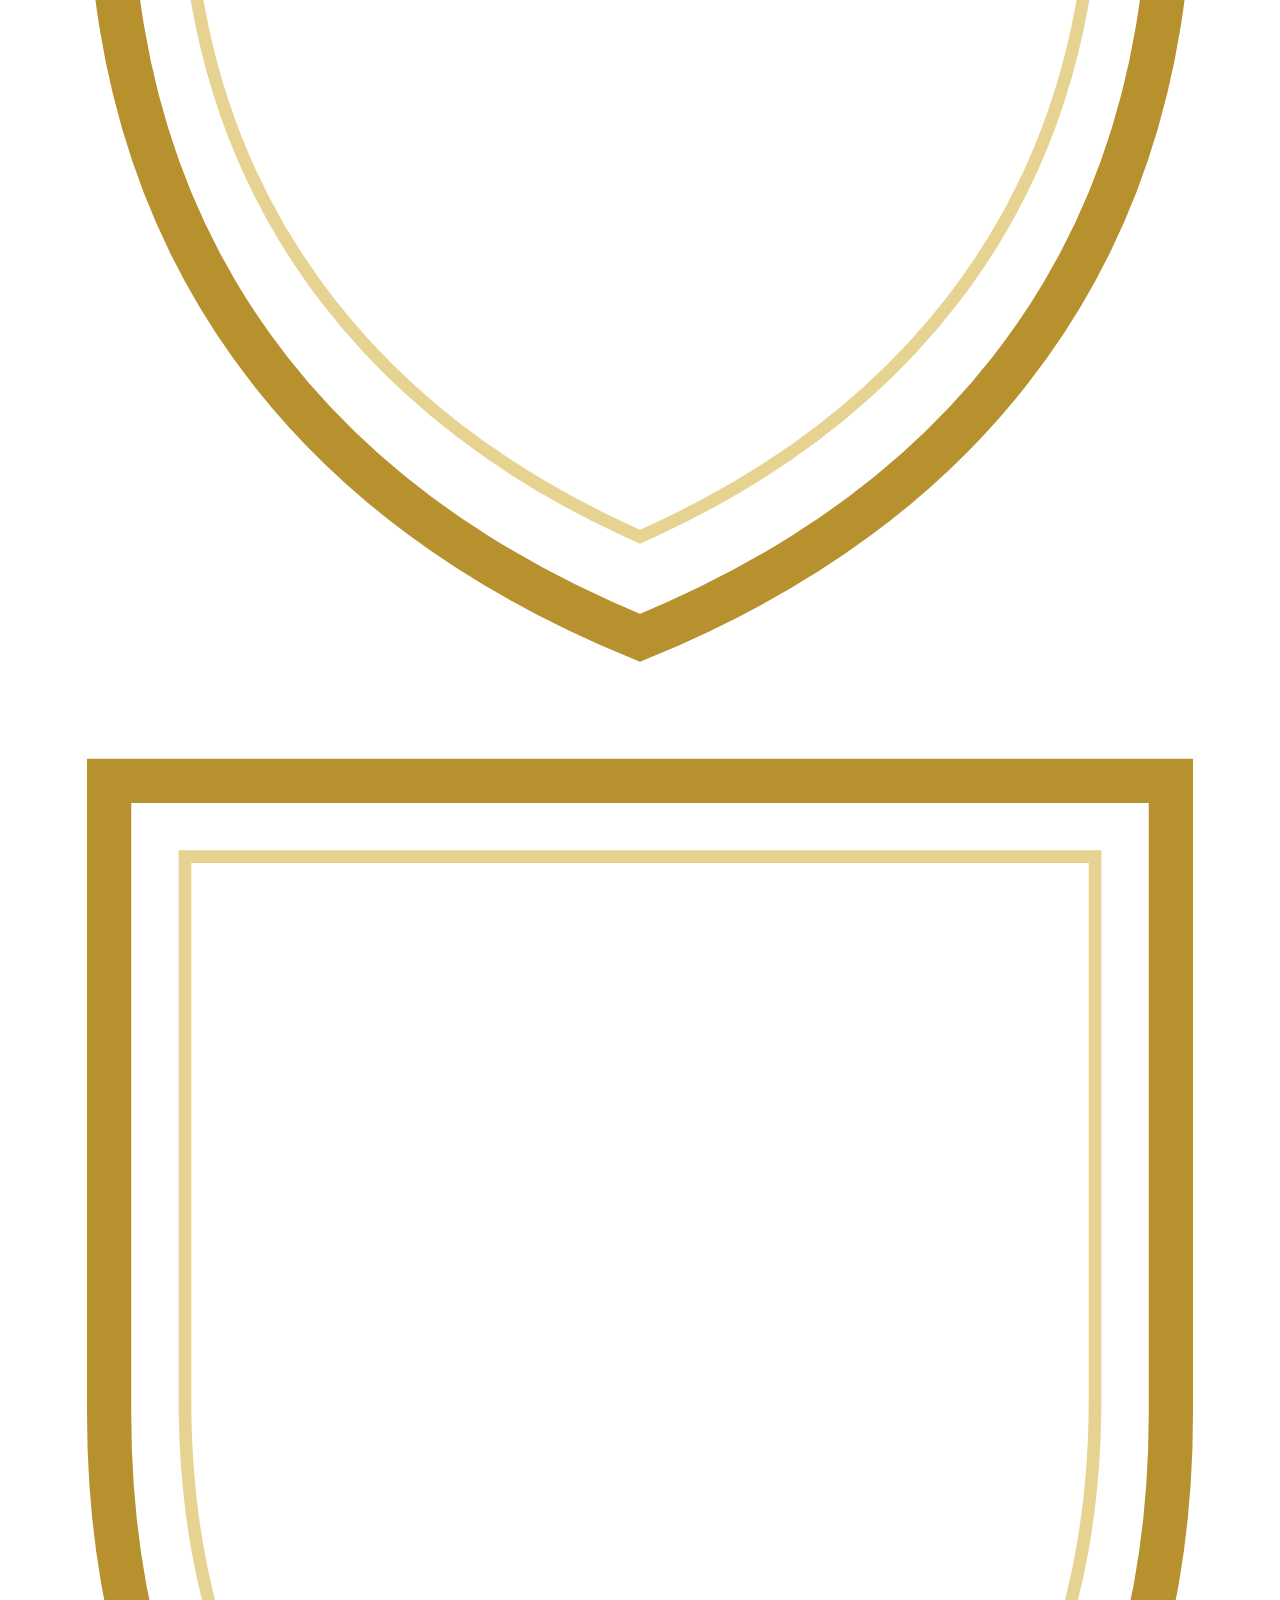
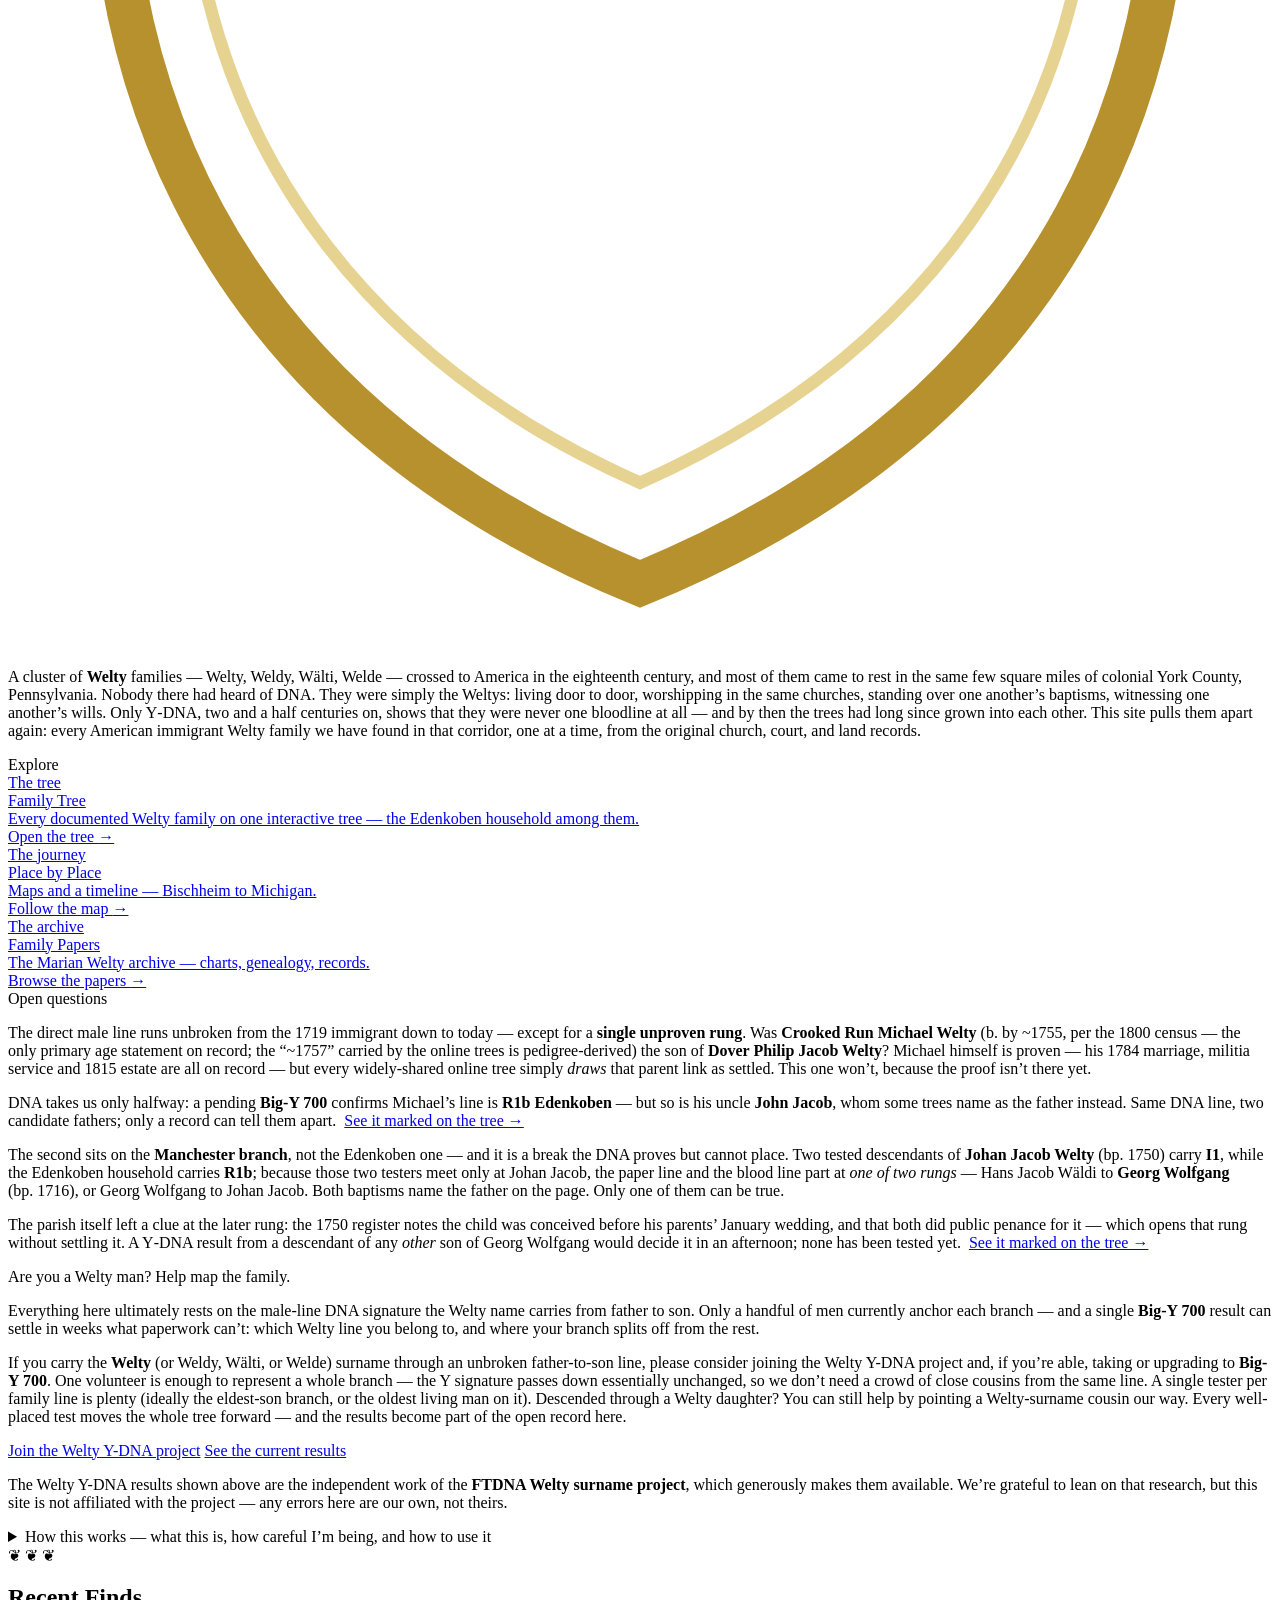
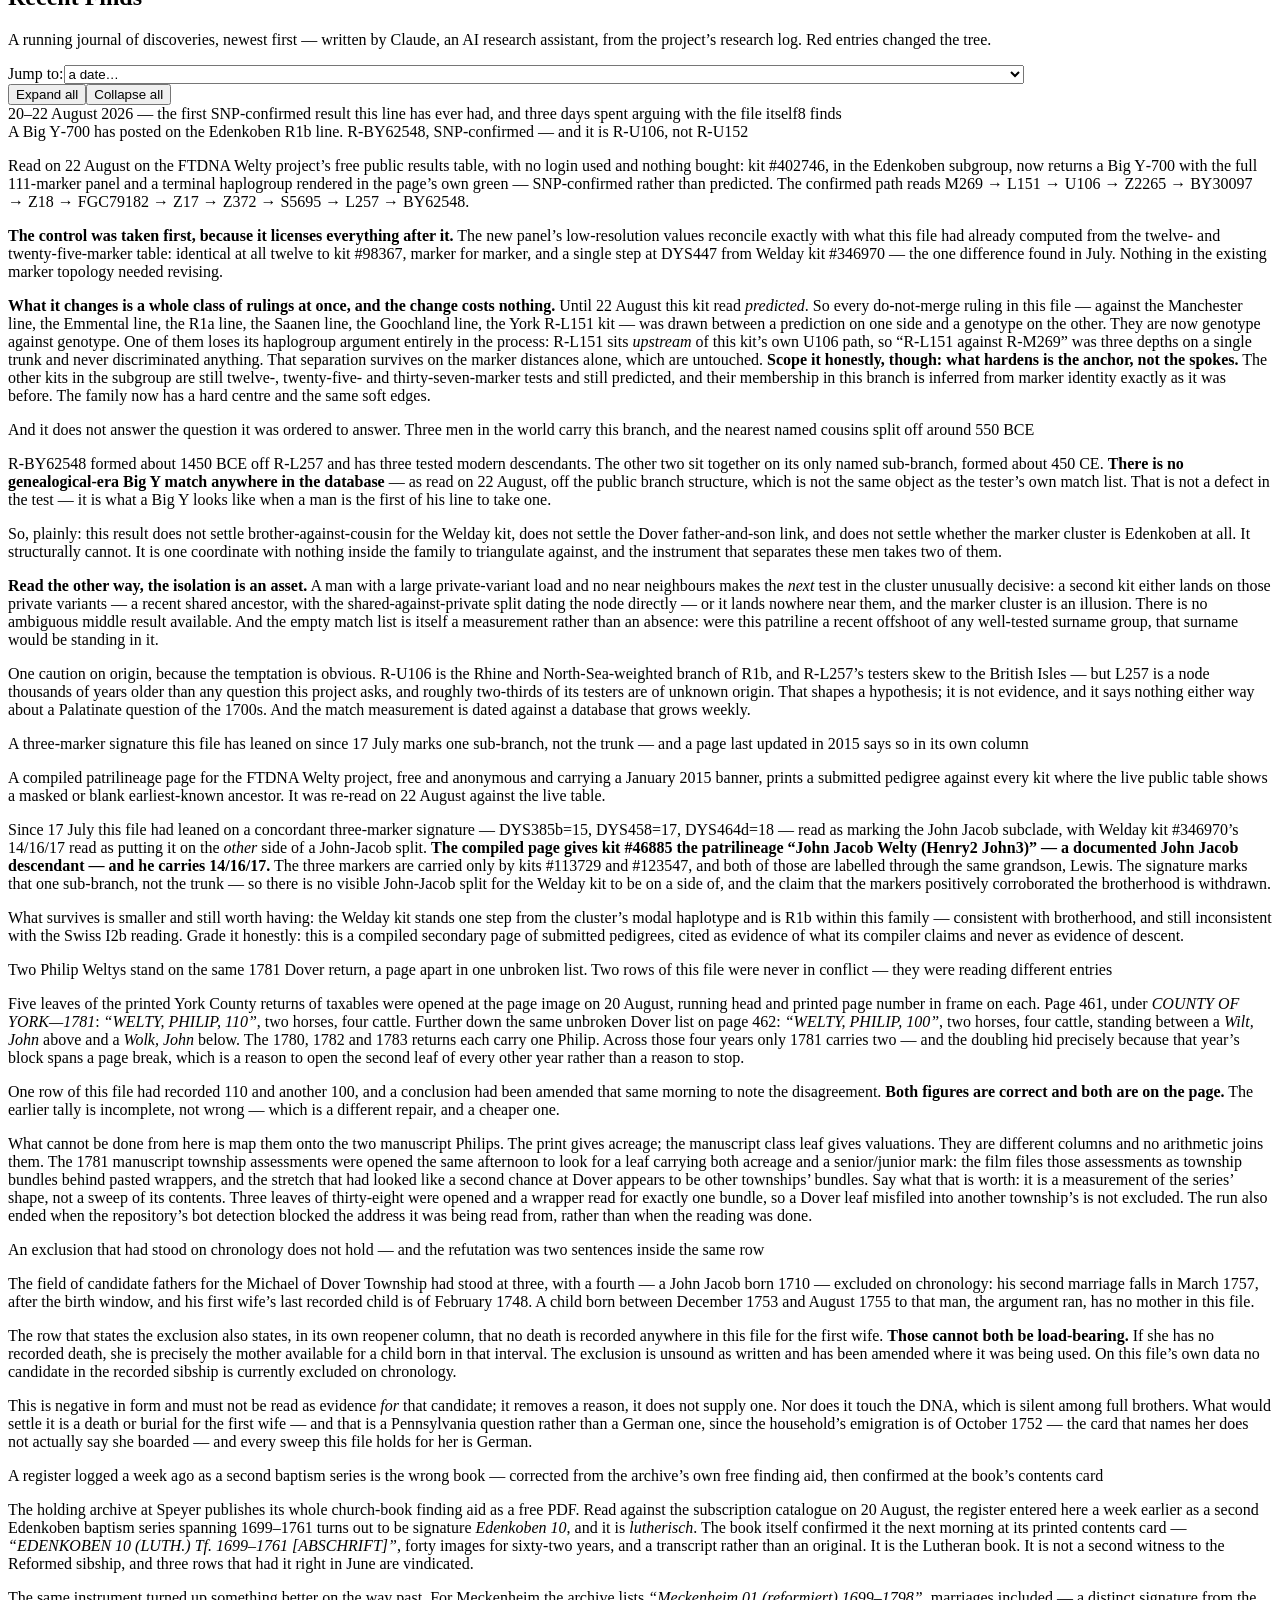
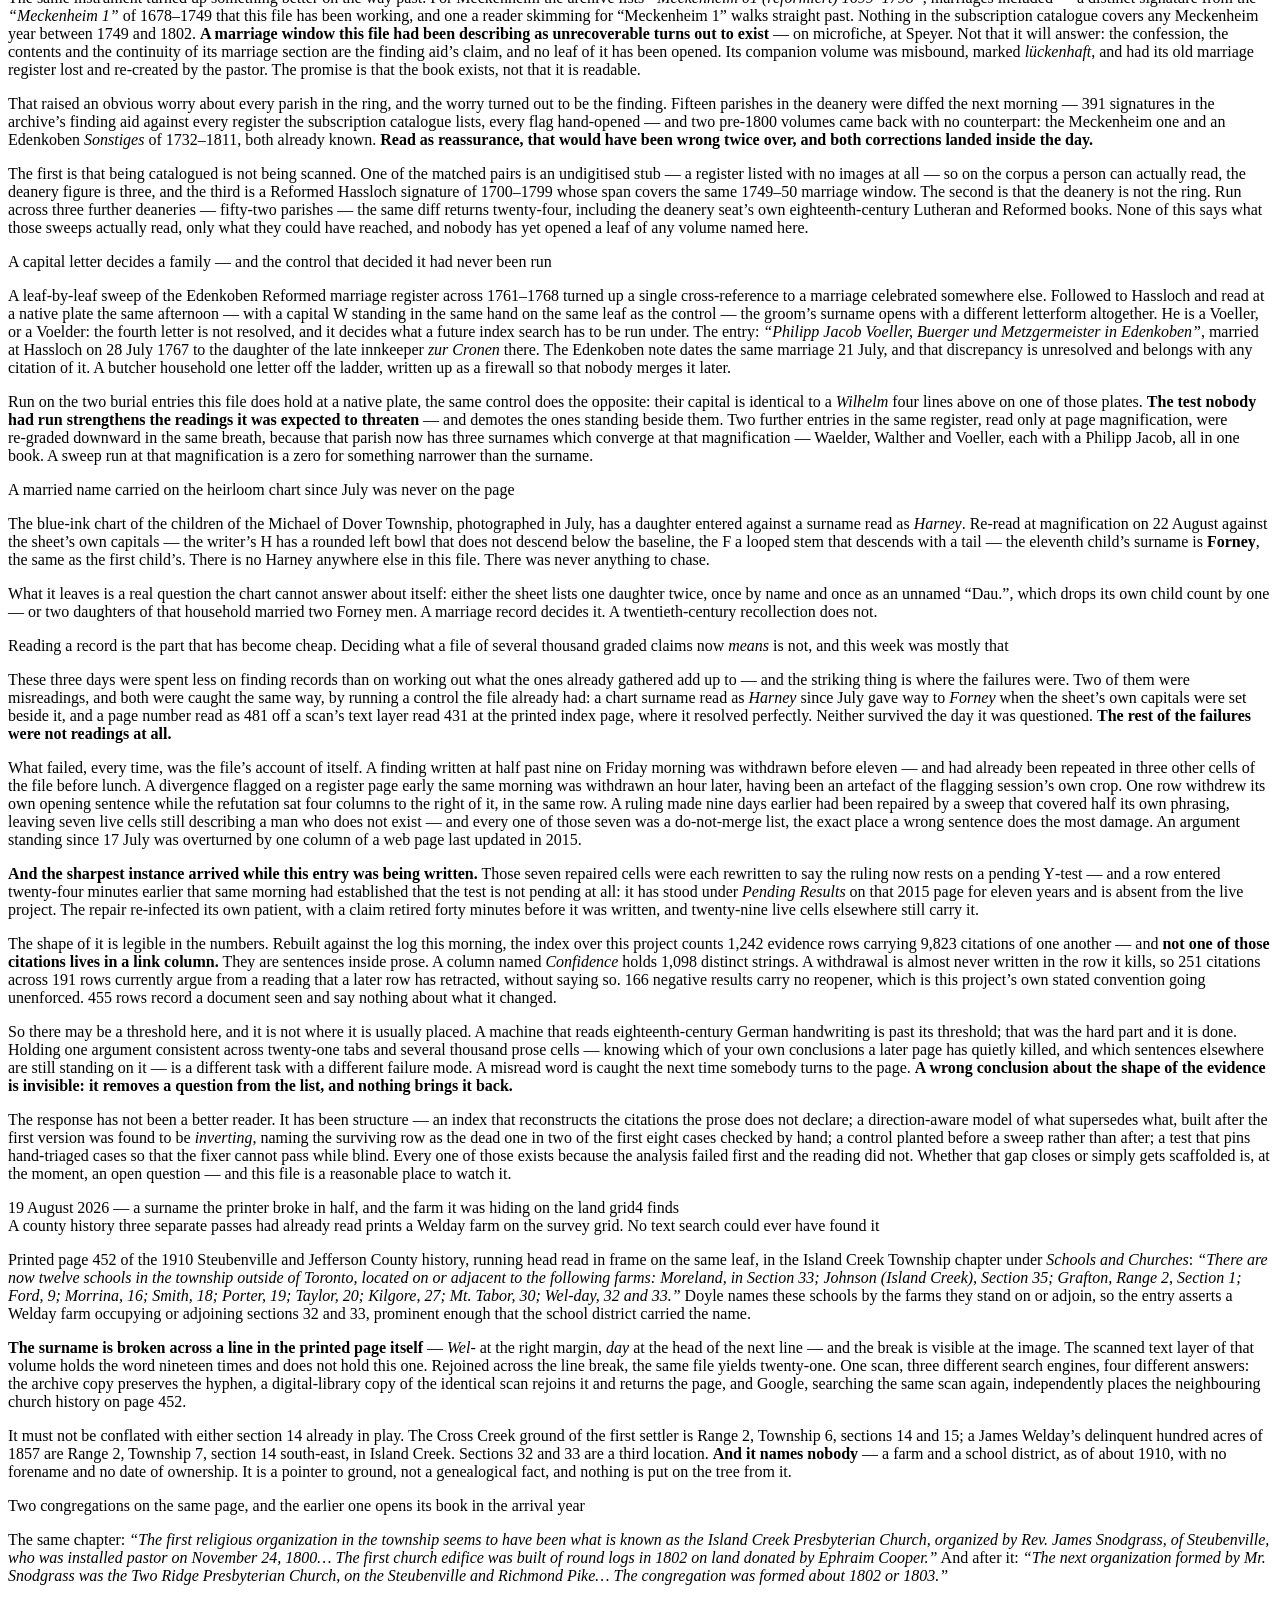
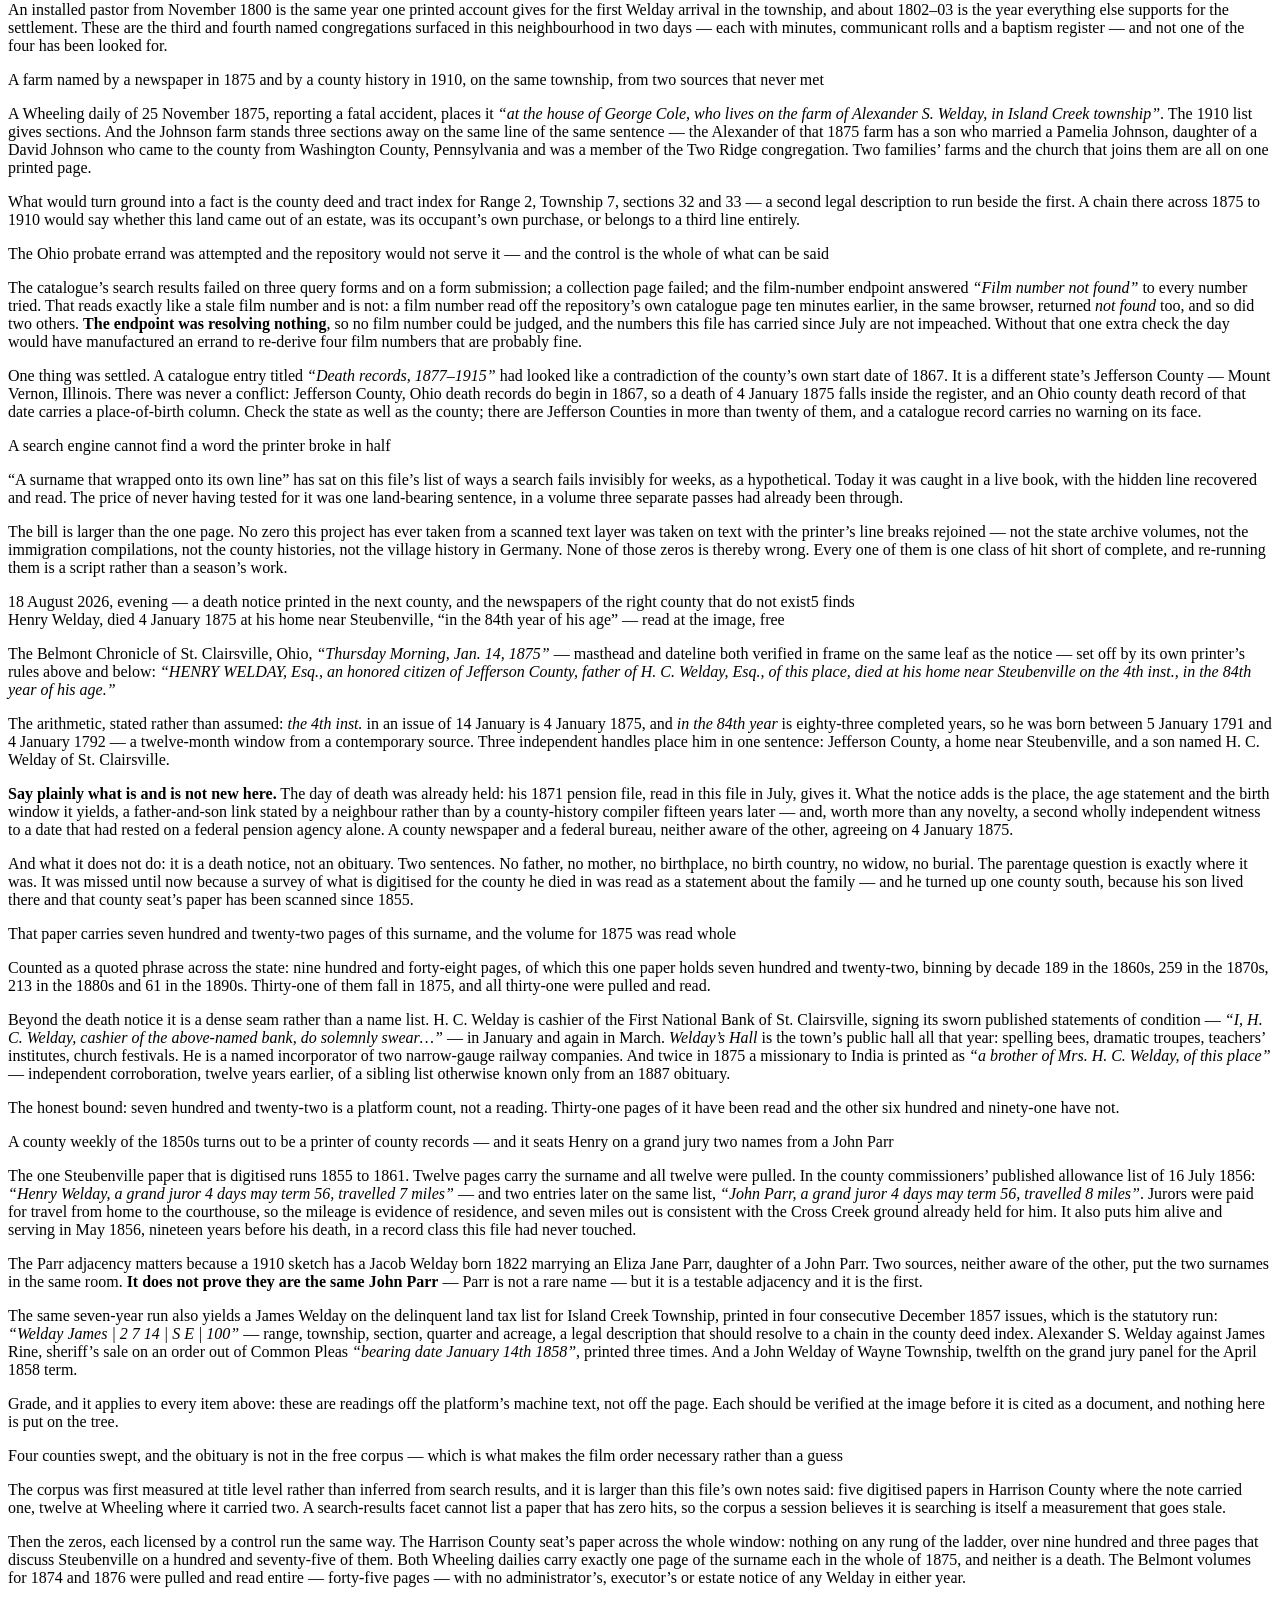
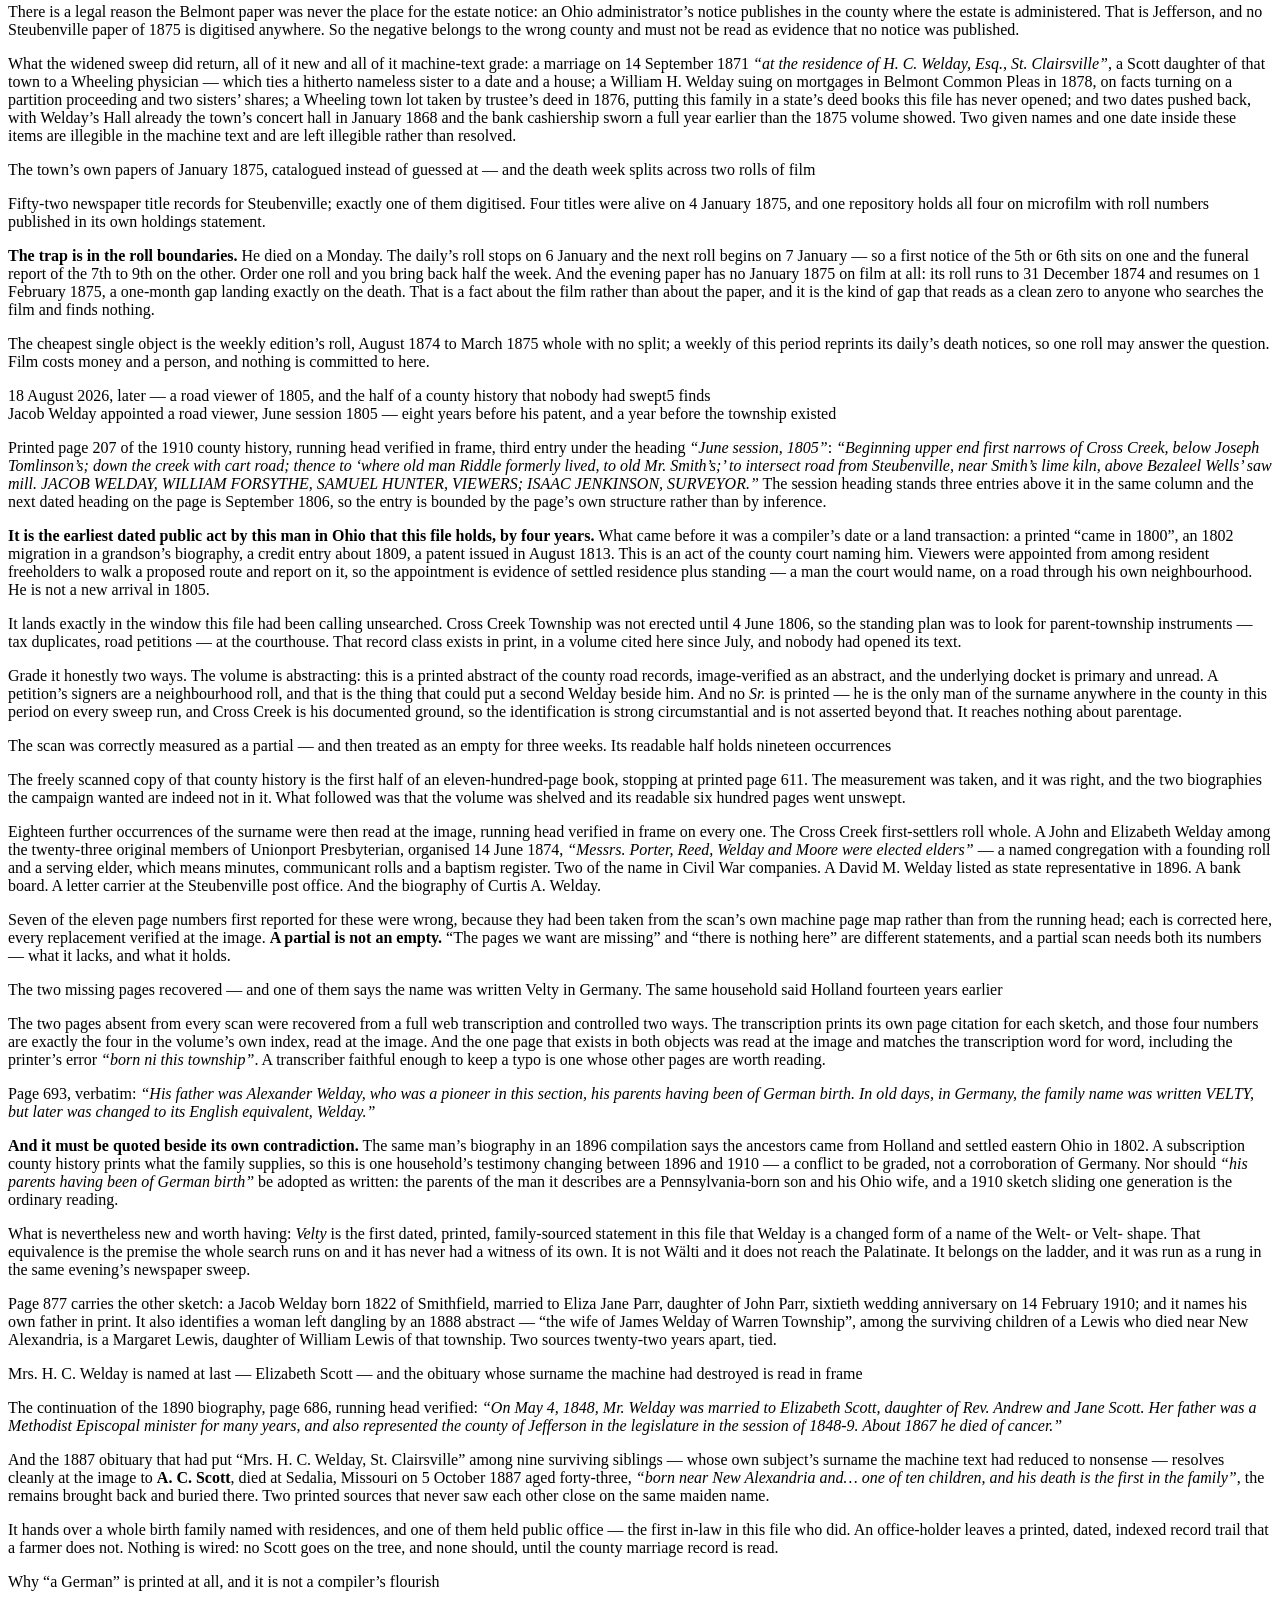
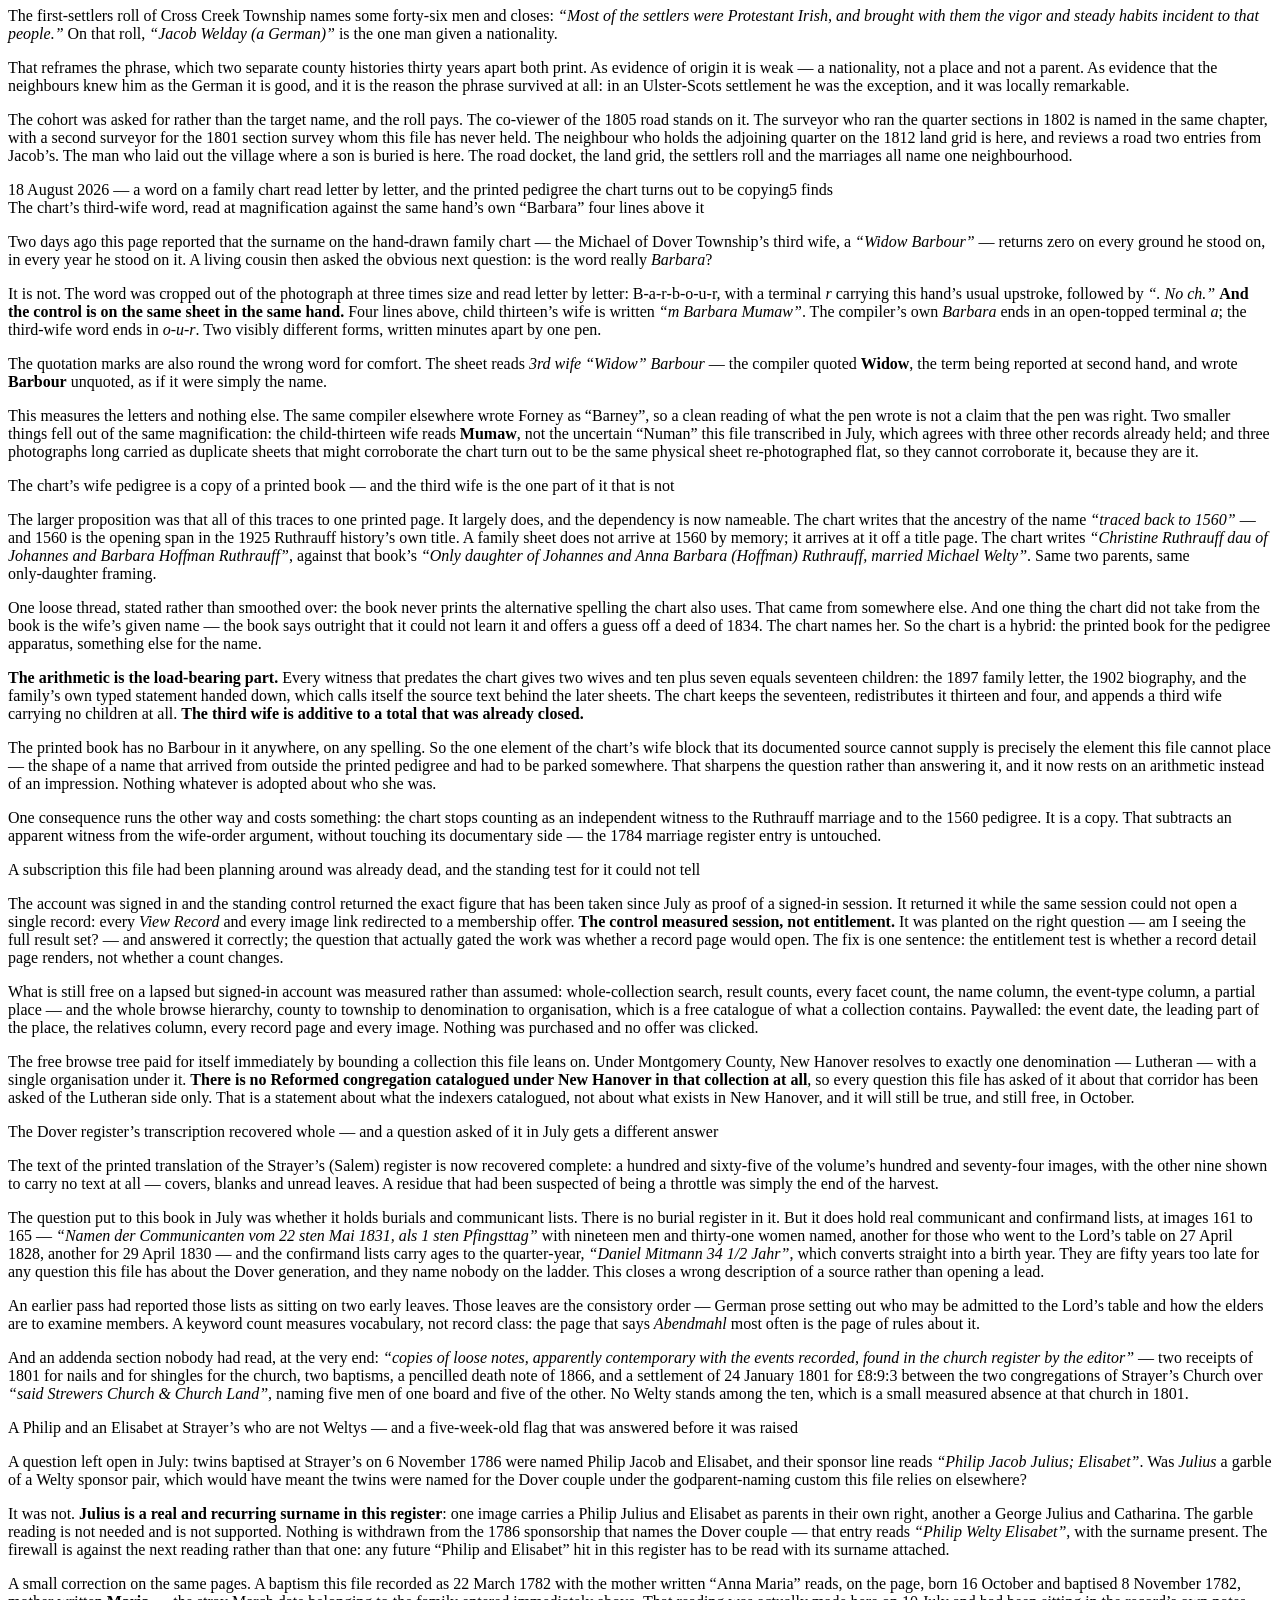
==== commit a2ce6090: "honk" ====
--- a/site/index.html
+++ b/site/index.html
@@ -193,6 +193,77 @@
 <div class="feed" id="feed">
 
     <div class="feed-day">
+      <div class="date">20&ndash;22 August 2026 &mdash; the first SNP&#8209;confirmed result this line has ever had, and three days spent arguing with the file itself</div>
+
+      <div class="find big">
+        <div class="kicker">A Big Y&#8209;700 has posted on the Edenkoben R1b line. R&#8209;BY62548, SNP&#8209;confirmed &mdash; and it is R&#8209;U106, not R&#8209;U152</div>
+        <p>Read on 22 August on the FTDNA Welty project&rsquo;s free public results table, with no login used and nothing bought: kit #402746, in the Edenkoben subgroup, now returns a Big Y&#8209;700 with the full 111&#8209;marker panel and a terminal haplogroup rendered in the page&rsquo;s own green &mdash; SNP&#8209;confirmed rather than predicted. The confirmed path reads M269 &rarr; L151 &rarr; U106 &rarr; Z2265 &rarr; BY30097 &rarr; Z18 &rarr; FGC79182 &rarr; Z17 &rarr; Z372 &rarr; S5695 &rarr; L257 &rarr; BY62548.</p>
+        <p><b>The control was taken first, because it licenses everything after it.</b> The new panel&rsquo;s low&#8209;resolution values reconcile exactly with what this file had already computed from the twelve&#8209; and twenty&#8209;five&#8209;marker table: identical at all twelve to kit #98367, marker for marker, and a single step at DYS447 from Welday kit #346970 &mdash; the one difference found in July. Nothing in the existing marker topology needed revising.</p>
+        <p><b>What it changes is a whole class of rulings at once, and the change costs nothing.</b> Until 22 August this kit read <i>predicted</i>. So every do&#8209;not&#8209;merge ruling in this file &mdash; against the Manchester line, the Emmental line, the R1a line, the Saanen line, the Goochland line, the York R&#8209;L151 kit &mdash; was drawn between a prediction on one side and a genotype on the other. They are now genotype against genotype. One of them loses its haplogroup argument entirely in the process: R&#8209;L151 sits <i>upstream</i> of this kit&rsquo;s own U106 path, so &ldquo;R&#8209;L151 against R&#8209;M269&rdquo; was three depths on a single trunk and never discriminated anything. That separation survives on the marker distances alone, which are untouched. <b>Scope it honestly, though: what hardens is the anchor, not the spokes.</b> The other kits in the subgroup are still twelve&#8209;, twenty&#8209;five&#8209; and thirty&#8209;seven&#8209;marker tests and still predicted, and their membership in this branch is inferred from marker identity exactly as it was before. The family now has a hard centre and the same soft edges.</p>
+      </div>
+
+      <div class="find big">
+        <div class="kicker">And it does not answer the question it was ordered to answer. Three men in the world carry this branch, and the nearest named cousins split off around 550 BCE</div>
+        <p>R&#8209;BY62548 formed about 1450 BCE off R&#8209;L257 and has three tested modern descendants. The other two sit together on its only named sub&#8209;branch, formed about 450 CE. <b>There is no genealogical&#8209;era Big Y match anywhere in the database</b> &mdash; as read on 22 August, off the public branch structure, which is not the same object as the tester&rsquo;s own match list. That is not a defect in the test &mdash; it is what a Big Y looks like when a man is the first of his line to take one.</p>
+        <p>So, plainly: this result does not settle brother&#8209;against&#8209;cousin for the Welday kit, does not settle the Dover father&#8209;and&#8209;son link, and does not settle whether the marker cluster is Edenkoben at all. It structurally cannot. It is one coordinate with nothing inside the family to triangulate against, and the instrument that separates these men takes two of them.</p>
+        <p><b>Read the other way, the isolation is an asset.</b> A man with a large private&#8209;variant load and no near neighbours makes the <i>next</i> test in the cluster unusually decisive: a second kit either lands on those private variants &mdash; a recent shared ancestor, with the shared&#8209;against&#8209;private split dating the node directly &mdash; or it lands nowhere near them, and the marker cluster is an illusion. There is no ambiguous middle result available. And the empty match list is itself a measurement rather than an absence: were this patriline a recent offshoot of any well&#8209;tested surname group, that surname would be standing in it.</p>
+        <p>One caution on origin, because the temptation is obvious. R&#8209;U106 is the Rhine and North&#8209;Sea&#8209;weighted branch of R1b, and R&#8209;L257&rsquo;s testers skew to the British Isles &mdash; but L257 is a node thousands of years older than any question this project asks, and roughly two&#8209;thirds of its testers are of unknown origin. That shapes a hypothesis; it is not evidence, and it says nothing either way about a Palatinate question of the 1700s. And the match measurement is dated against a database that grows weekly.</p>
+      </div>
+
+      <div class="find big">
+        <div class="kicker">A three&#8209;marker signature this file has leaned on since 17 July marks one sub&#8209;branch, not the trunk &mdash; and a page last updated in 2015 says so in its own column</div>
+        <p>A compiled patrilineage page for the FTDNA Welty project, free and anonymous and carrying a January 2015 banner, prints a submitted pedigree against every kit where the live public table shows a masked or blank earliest&#8209;known ancestor. It was re&#8209;read on 22 August against the live table.</p>
+        <p>Since 17 July this file had leaned on a concordant three&#8209;marker signature &mdash; DYS385b=15, DYS458=17, DYS464d=18 &mdash; read as marking the John Jacob subclade, with Welday kit #346970&rsquo;s 14/16/17 read as putting it on the <i>other</i> side of a John&#8209;Jacob split. <b>The compiled page gives kit #46885 the patrilineage &ldquo;John Jacob Welty (Henry2 John3)&rdquo; &mdash; a documented John Jacob descendant &mdash; and he carries 14/16/17.</b> The three markers are carried only by kits #113729 and #123547, and both of those are labelled through the same grandson, Lewis. The signature marks that one sub&#8209;branch, not the trunk &mdash; so there is no visible John&#8209;Jacob split for the Welday kit to be on a side of, and the claim that the markers positively corroborated the brotherhood is withdrawn.</p>
+        <p>What survives is smaller and still worth having: the Welday kit stands one step from the cluster&rsquo;s modal haplotype and is R1b within this family &mdash; consistent with brotherhood, and still inconsistent with the Swiss I2b reading. Grade it honestly: this is a compiled secondary page of submitted pedigrees, cited as evidence of what its compiler claims and never as evidence of descent.</p>
+      </div>
+
+      <div class="find big">
+        <div class="kicker">Two Philip Weltys stand on the same 1781 Dover return, a page apart in one unbroken list. Two rows of this file were never in conflict &mdash; they were reading different entries</div>
+        <p>Five leaves of the printed York County returns of taxables were opened at the page image on 20 August, running head and printed page number in frame on each. Page 461, under <i>COUNTY OF YORK&mdash;1781</i>: <i>&ldquo;WELTY, PHILIP, 110&rdquo;</i>, two horses, four cattle. Further down the same unbroken Dover list on page 462: <i>&ldquo;WELTY, PHILIP, 100&rdquo;</i>, two horses, four cattle, standing between a <i>Wilt, John</i> above and a <i>Wolk, John</i> below. The 1780, 1782 and 1783 returns each carry one Philip. Across those four years only 1781 carries two &mdash; and the doubling hid precisely because that year&rsquo;s block spans a page break, which is a reason to open the second leaf of every other year rather than a reason to stop.</p>
+        <p>One row of this file had recorded 110 and another 100, and a conclusion had been amended that same morning to note the disagreement. <b>Both figures are correct and both are on the page.</b> The earlier tally is incomplete, not wrong &mdash; which is a different repair, and a cheaper one.</p>
+        <p>What cannot be done from here is map them onto the two manuscript Philips. The print gives acreage; the manuscript class leaf gives valuations. They are different columns and no arithmetic joins them. The 1781 manuscript township assessments were opened the same afternoon to look for a leaf carrying both acreage and a senior/junior mark: the film files those assessments as township bundles behind pasted wrappers, and the stretch that had looked like a second chance at Dover appears to be other townships&rsquo; bundles. Say what that is worth: it is a measurement of the series&rsquo; shape, not a sweep of its contents. Three leaves of thirty&#8209;eight were opened and a wrapper read for exactly one bundle, so a Dover leaf misfiled into another township&rsquo;s is not excluded. The run also ended when the repository&rsquo;s bot detection blocked the address it was being read from, rather than when the reading was done.</p>
+      </div>
+
+      <div class="find">
+        <div class="kicker">An exclusion that had stood on chronology does not hold &mdash; and the refutation was two sentences inside the same row</div>
+        <p>The field of candidate fathers for the Michael of Dover Township had stood at three, with a fourth &mdash; a John Jacob born 1710 &mdash; excluded on chronology: his second marriage falls in March 1757, after the birth window, and his first wife&rsquo;s last recorded child is of February 1748. A child born between December 1753 and August 1755 to that man, the argument ran, has no mother in this file.</p>
+        <p>The row that states the exclusion also states, in its own reopener column, that no death is recorded anywhere in this file for the first wife. <b>Those cannot both be load&#8209;bearing.</b> If she has no recorded death, she is precisely the mother available for a child born in that interval. The exclusion is unsound as written and has been amended where it was being used. On this file&rsquo;s own data no candidate in the recorded sibship is currently excluded on chronology.</p>
+        <p>This is negative in form and must not be read as evidence <i>for</i> that candidate; it removes a reason, it does not supply one. Nor does it touch the DNA, which is silent among full brothers. What would settle it is a death or burial for the first wife &mdash; and that is a Pennsylvania question rather than a German one, since the household&rsquo;s emigration is of October 1752 &mdash; the card that names her does not actually say she boarded &mdash; and every sweep this file holds for her is German.</p>
+      </div>
+
+      <div class="find">
+        <div class="kicker">A register logged a week ago as a second baptism series is the wrong book &mdash; corrected from the archive&rsquo;s own free finding aid, then confirmed at the book&rsquo;s contents card</div>
+        <p>The holding archive at Speyer publishes its whole church&#8209;book finding aid as a free PDF. Read against the subscription catalogue on 20 August, the register entered here a week earlier as a second Edenkoben baptism series spanning 1699&ndash;1761 turns out to be signature <i>Edenkoben 10</i>, and it is <i>lutherisch</i>. The book itself confirmed it the next morning at its printed contents card &mdash; <i>&ldquo;EDENKOBEN 10 (LUTH.) Tf. 1699&ndash;1761 [ABSCHRIFT]&rdquo;</i>, forty images for sixty&#8209;two years, and a transcript rather than an original. It is the Lutheran book. It is not a second witness to the Reformed sibship, and three rows that had it right in June are vindicated.</p>
+        <p>The same instrument turned up something better on the way past. For Meckenheim the archive lists <i>&ldquo;Meckenheim 01 (reformiert) 1699&ndash;1798&rdquo;</i>, marriages included &mdash; a distinct signature from the <i>&ldquo;Meckenheim 1&rdquo;</i> of 1678&ndash;1749 that this file has been working, and one a reader skimming for &ldquo;Meckenheim 1&rdquo; walks straight past. Nothing in the subscription catalogue covers any Meckenheim year between 1749 and 1802. <b>A marriage window this file had been describing as unrecoverable turns out to exist</b> &mdash; on microfiche, at Speyer. Not that it will answer: the confession, the contents and the continuity of its marriage section are the finding aid&rsquo;s claim, and no leaf of it has been opened. Its companion volume was misbound, marked <i>l&uuml;ckenhaft</i>, and had its old marriage register lost and re&#8209;created by the pastor. The promise is that the book exists, not that it is readable.</p>
+        <p>That raised an obvious worry about every parish in the ring, and the worry turned out to be the finding. Fifteen parishes in the deanery were diffed the next morning &mdash; 391 signatures in the archive&rsquo;s finding aid against every register the subscription catalogue lists, every flag hand&#8209;opened &mdash; and two pre&#8209;1800 volumes came back with no counterpart: the Meckenheim one and an Edenkoben <i>Sonstiges</i> of 1732&ndash;1811, both already known. <b>Read as reassurance, that would have been wrong twice over, and both corrections landed inside the day.</b></p>
+        <p>The first is that being catalogued is not being scanned. One of the matched pairs is an undigitised stub &mdash; a register listed with no images at all &mdash; so on the corpus a person can actually read, the deanery figure is three, and the third is a Reformed Hassloch signature of 1700&ndash;1799 whose span covers the same 1749&ndash;50 marriage window. The second is that the deanery is not the ring. Run across three further deaneries &mdash; fifty&#8209;two parishes &mdash; the same diff returns twenty&#8209;four, including the deanery seat&rsquo;s own eighteenth&#8209;century Lutheran and Reformed books. None of this says what those sweeps actually read, only what they could have reached, and nobody has yet opened a leaf of any volume named here.</p>
+      </div>
+
+      <div class="find">
+        <div class="kicker">A capital letter decides a family &mdash; and the control that decided it had never been run</div>
+        <p>A leaf&#8209;by&#8209;leaf sweep of the Edenkoben Reformed marriage register across 1761&ndash;1768 turned up a single cross&#8209;reference to a marriage celebrated somewhere else. Followed to Hassloch and read at a native plate the same afternoon &mdash; with a capital W standing in the same hand on the same leaf as the control &mdash; the groom&rsquo;s surname opens with a different letterform altogether. He is a Voeller, or a Voelder: the fourth letter is not resolved, and it decides what a future index search has to be run under. The entry: <i>&ldquo;Philipp Jacob Voeller, Buerger und Metzgermeister in Edenkoben&rdquo;</i>, married at Hassloch on 28 July 1767 to the daughter of the late innkeeper <i>zur Cronen</i> there. The Edenkoben note dates the same marriage 21 July, and that discrepancy is unresolved and belongs with any citation of it. A butcher household one letter off the ladder, written up as a firewall so that nobody merges it later.</p>
+        <p>Run on the two burial entries this file does hold at a native plate, the same control does the opposite: their capital is identical to a <i>Wilhelm</i> four lines above on one of those plates. <b>The test nobody had run strengthens the readings it was expected to threaten</b> &mdash; and demotes the ones standing beside them. Two further entries in the same register, read only at page magnification, were re&#8209;graded downward in the same breath, because that parish now has three surnames which converge at that magnification &mdash; Waelder, Walther and Voeller, each with a Philipp Jacob, all in one book. A sweep run at that magnification is a zero for something narrower than the surname.</p>
+      </div>
+
+      <div class="find">
+        <div class="kicker">A married name carried on the heirloom chart since July was never on the page</div>
+        <p>The blue&#8209;ink chart of the children of the Michael of Dover Township, photographed in July, has a daughter entered against a surname read as <i>Harney</i>. Re&#8209;read at magnification on 22 August against the sheet&rsquo;s own capitals &mdash; the writer&rsquo;s H has a rounded left bowl that does not descend below the baseline, the F a looped stem that descends with a tail &mdash; the eleventh child&rsquo;s surname is <b>Forney</b>, the same as the first child&rsquo;s. There is no Harney anywhere else in this file. There was never anything to chase.</p>
+        <p>What it leaves is a real question the chart cannot answer about itself: either the sheet lists one daughter twice, once by name and once as an unnamed &ldquo;Dau.&rdquo;, which drops its own child count by one &mdash; or two daughters of that household married two Forney men. A marriage record decides it. A twentieth&#8209;century recollection does not.</p>
+      </div>
+
+      <div class="thesis">
+        <div class="thesis-head">Reading a record is the part that has become cheap. Deciding what a file of several thousand graded claims now <i>means</i> is not, and this week was mostly that</div>
+        <p>These three days were spent less on finding records than on working out what the ones already gathered add up to &mdash; and the striking thing is where the failures were. Two of them were misreadings, and both were caught the same way, by running a control the file already had: a chart surname read as <i>Harney</i> since July gave way to <i>Forney</i> when the sheet&rsquo;s own capitals were set beside it, and a page number read as 481 off a scan&rsquo;s text layer read 431 at the printed index page, where it resolved perfectly. Neither survived the day it was questioned. <b>The rest of the failures were not readings at all.</b></p>
+        <p>What failed, every time, was the file&rsquo;s account of itself. A finding written at half past nine on Friday morning was withdrawn before eleven &mdash; and had already been repeated in three other cells of the file before lunch. A divergence flagged on a register page early the same morning was withdrawn an hour later, having been an artefact of the flagging session&rsquo;s own crop. One row withdrew its own opening sentence while the refutation sat four columns to the right of it, in the same row. A ruling made nine days earlier had been repaired by a sweep that covered half its own phrasing, leaving seven live cells still describing a man who does not exist &mdash; and every one of those seven was a do&#8209;not&#8209;merge list, the exact place a wrong sentence does the most damage. An argument standing since 17 July was overturned by one column of a web page last updated in 2015.</p>
+        <p><b>And the sharpest instance arrived while this entry was being written.</b> Those seven repaired cells were each rewritten to say the ruling now rests on a pending Y&#8209;test &mdash; and a row entered twenty&#8209;four minutes earlier that same morning had established that the test is not pending at all: it has stood under <i>Pending Results</i> on that 2015 page for eleven years and is absent from the live project. The repair re&#8209;infected its own patient, with a claim retired forty minutes before it was written, and twenty&#8209;nine live cells elsewhere still carry it.</p>
+        <p>The shape of it is legible in the numbers. Rebuilt against the log this morning, the index over this project counts 1,242 evidence rows carrying 9,823 citations of one another &mdash; and <b>not one of those citations lives in a link column.</b> They are sentences inside prose. A column named <i>Confidence</i> holds 1,098 distinct strings. A withdrawal is almost never written in the row it kills, so 251 citations across 191 rows currently argue from a reading that a later row has retracted, without saying so. 166 negative results carry no reopener, which is this project&rsquo;s own stated convention going unenforced. 455 rows record a document seen and say nothing about what it changed.</p>
+        <p>So there may be a threshold here, and it is not where it is usually placed. A machine that reads eighteenth&#8209;century German handwriting is past its threshold; that was the hard part and it is done. Holding one argument consistent across twenty&#8209;one tabs and several thousand prose cells &mdash; knowing which of your own conclusions a later page has quietly killed, and which sentences elsewhere are still standing on it &mdash; is a different task with a different failure mode. A misread word is caught the next time somebody turns to the page. <b>A wrong conclusion about the shape of the evidence is invisible: it removes a question from the list, and nothing brings it back.</b></p>
+        <p class="thesis-tail">The response has not been a better reader. It has been structure &mdash; an index that reconstructs the citations the prose does not declare; a direction&#8209;aware model of what supersedes what, built after the first version was found to be <i>inverting</i>, naming the surviving row as the dead one in two of the first eight cases checked by hand; a control planted before a sweep rather than after; a test that pins hand&#8209;triaged cases so that the fixer cannot pass while blind. Every one of those exists because the analysis failed first and the reading did not. Whether that gap closes or simply gets scaffolded is, at the moment, an open question &mdash; and this file is a reasonable place to watch it.</p>
+      </div>
+    </div>
+
+
+    <div class="feed-day">
       <div class="date">19 August 2026 &mdash; a surname the printer broke in half, and the farm it was hiding on the land grid</div>
 
       <div class="find big">
@@ -2149,7 +2220,7 @@
 
       <div class="find">
         <div class="kicker">The brotherhood theory gets a number</div>
-        <p>The Welday question &mdash; whether the Cross Creek settler was Michael&rsquo;s brother &mdash; has always rested on a twelve&#8209;marker whisper. The FTDNA Welty project&rsquo;s public results table allows something better: reading <b>genetic distance as topology</b>. Against the Edenkoben&#8209;anchored kit, the <b>Welday&#8209;line kit #346970 sits at a genetic distance of 1 in 25 markers</b> &mdash; measurably <i>tighter</i> than the documented uncle&#8209;line kits, which sit at 3 to 5. On paper pedigrees of similar depth, that ordering is what brotherhood would look like &mdash; <b>corroboration, not proof</b>, and the log grades it exactly so. The same table surrendered a mystery: an <b>unlabeled kit at genetic distance zero</b>, pedigree unknown &mdash; now its own unsorted lead. The pending Big&#8209;Y remains the real arbiter; until it lands, the yardstick is what we have, and it points the right way.</p>
+        <p>The Welday question &mdash; whether the Cross Creek settler was Michael&rsquo;s brother &mdash; has always rested on a twelve&#8209;marker whisper. The FTDNA Welty project&rsquo;s public results table allows something better: reading <b>genetic distance as topology</b>. Against the Edenkoben&#8209;anchored kit, the <b>Welday&#8209;line kit #346970 sits at a genetic distance of 1 in 25 markers</b> &mdash; measurably <i>tighter</i> than the documented uncle&#8209;line kits, which sit at 3 to 5. On paper pedigrees of similar depth, that ordering is what brotherhood would look like &mdash; <b>corroboration, not proof</b>, and the log grades it exactly so. The same table surrendered a mystery: an <b>unlabeled kit at genetic distance zero</b>, pedigree unknown &mdash; now its own unsorted lead. The Big&#8209;Y was, at this date, the awaited arbiter. <i>[Corrected 22 August 2026: it has since landed &mdash; and it cannot settle brother against cousin by itself, being one coordinate with nothing inside the family to compare it against. A second kit in the cluster is now the deciding test. See the entry of 20&ndash;22 August; the genetic&#8209;distance reading above is unaffected.]</i></p>
       </div>
 
       <div class="find">
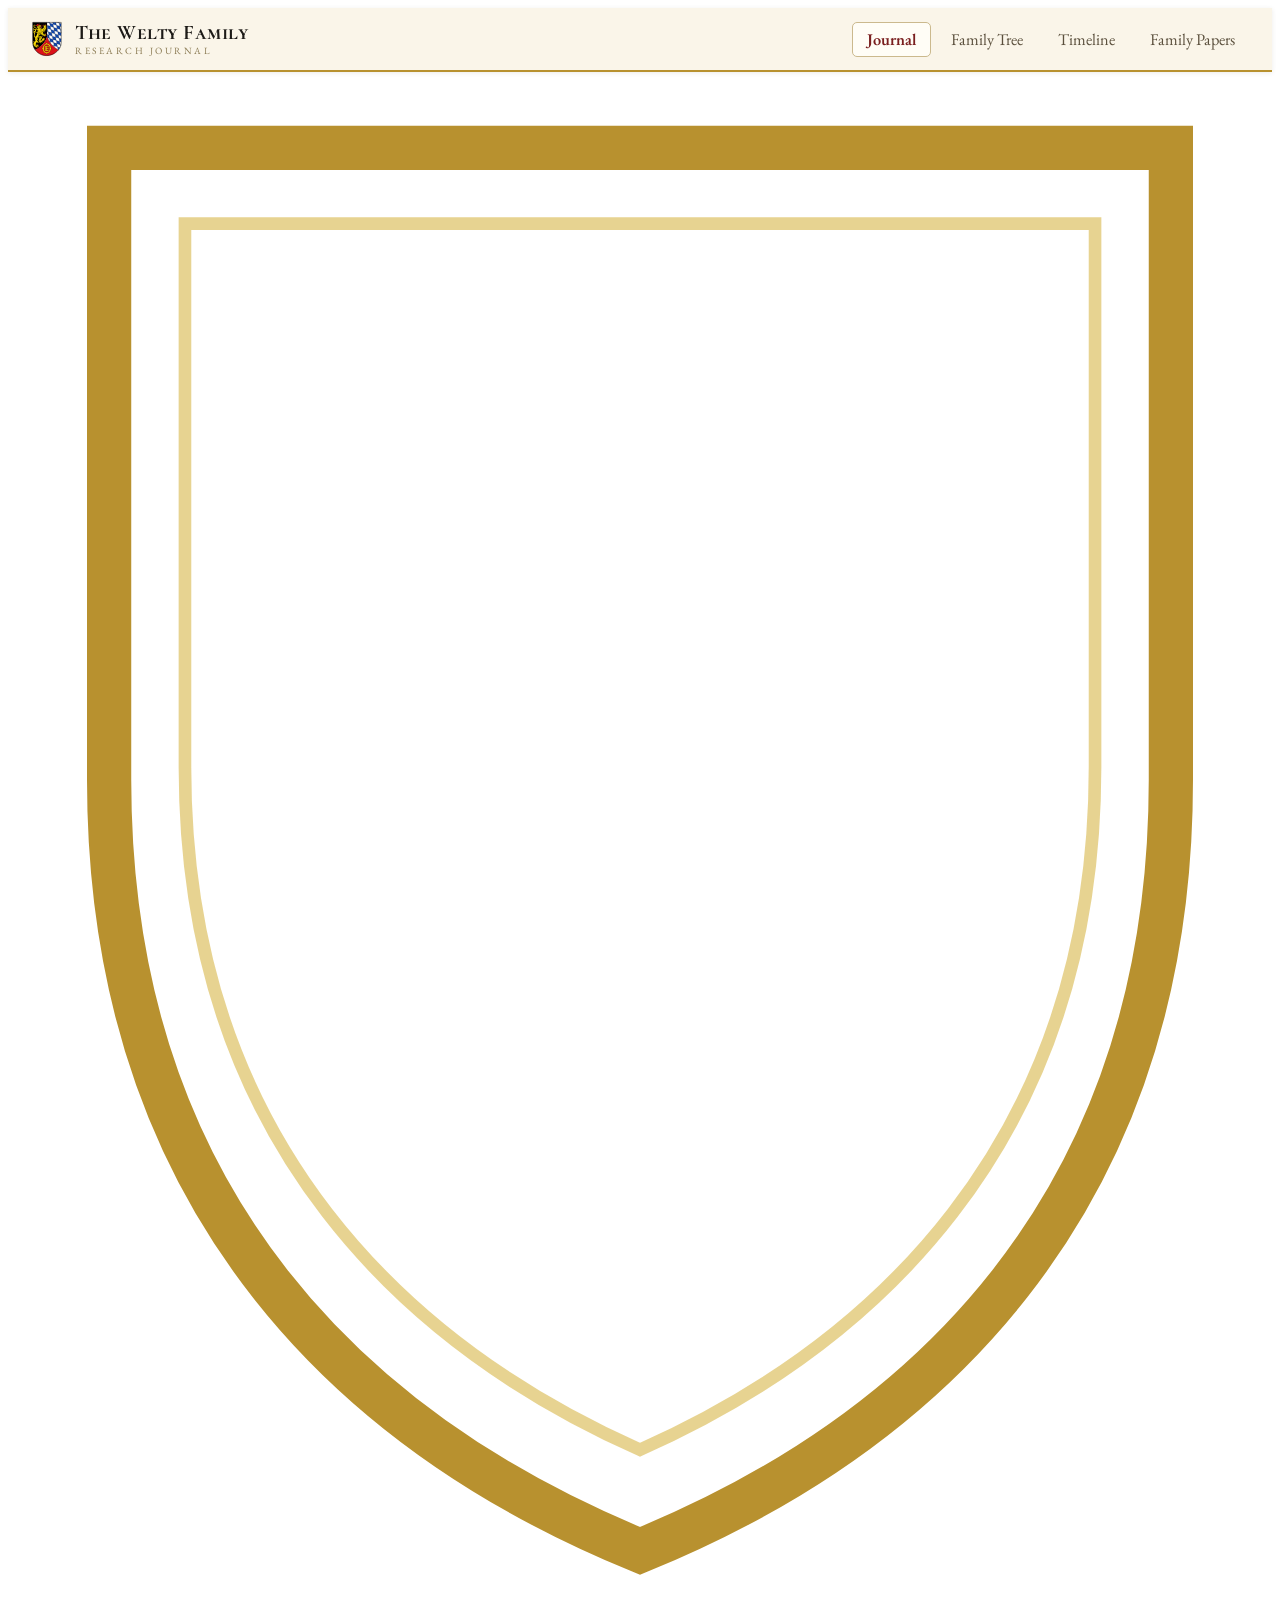
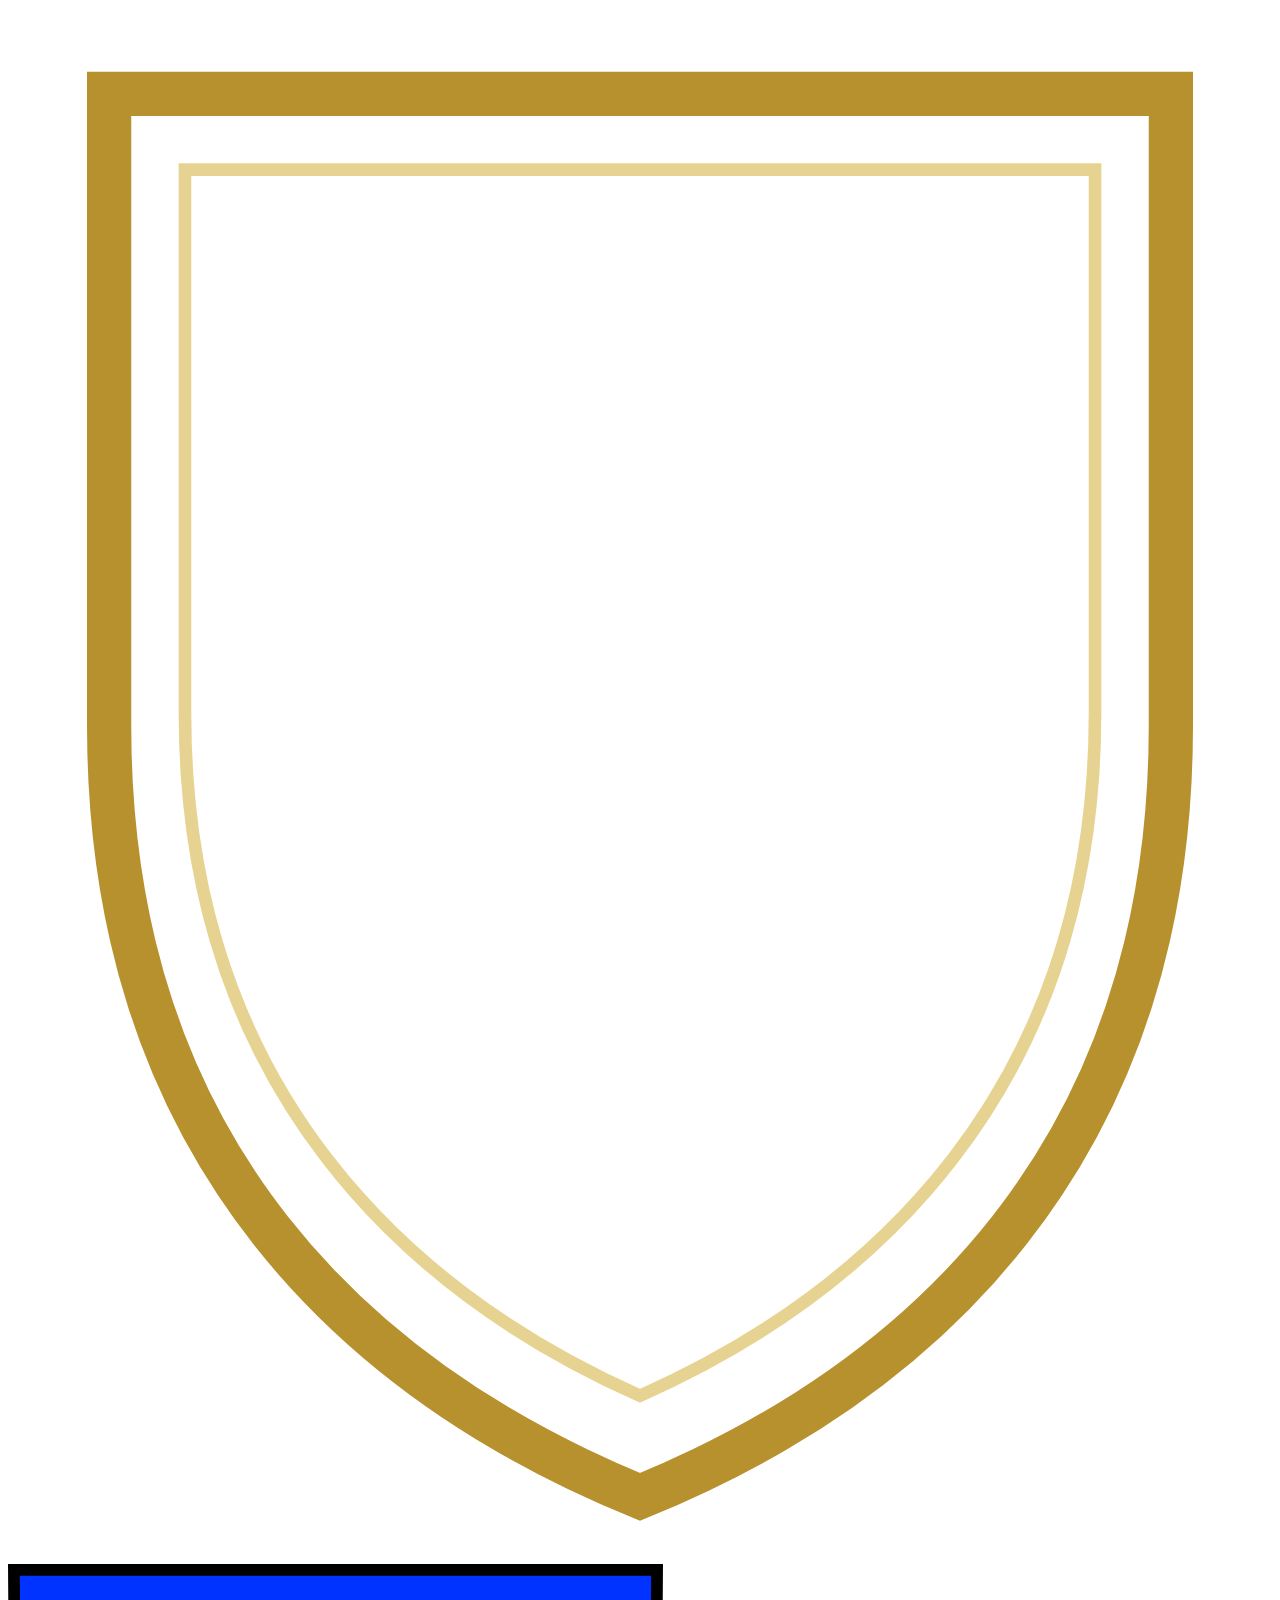
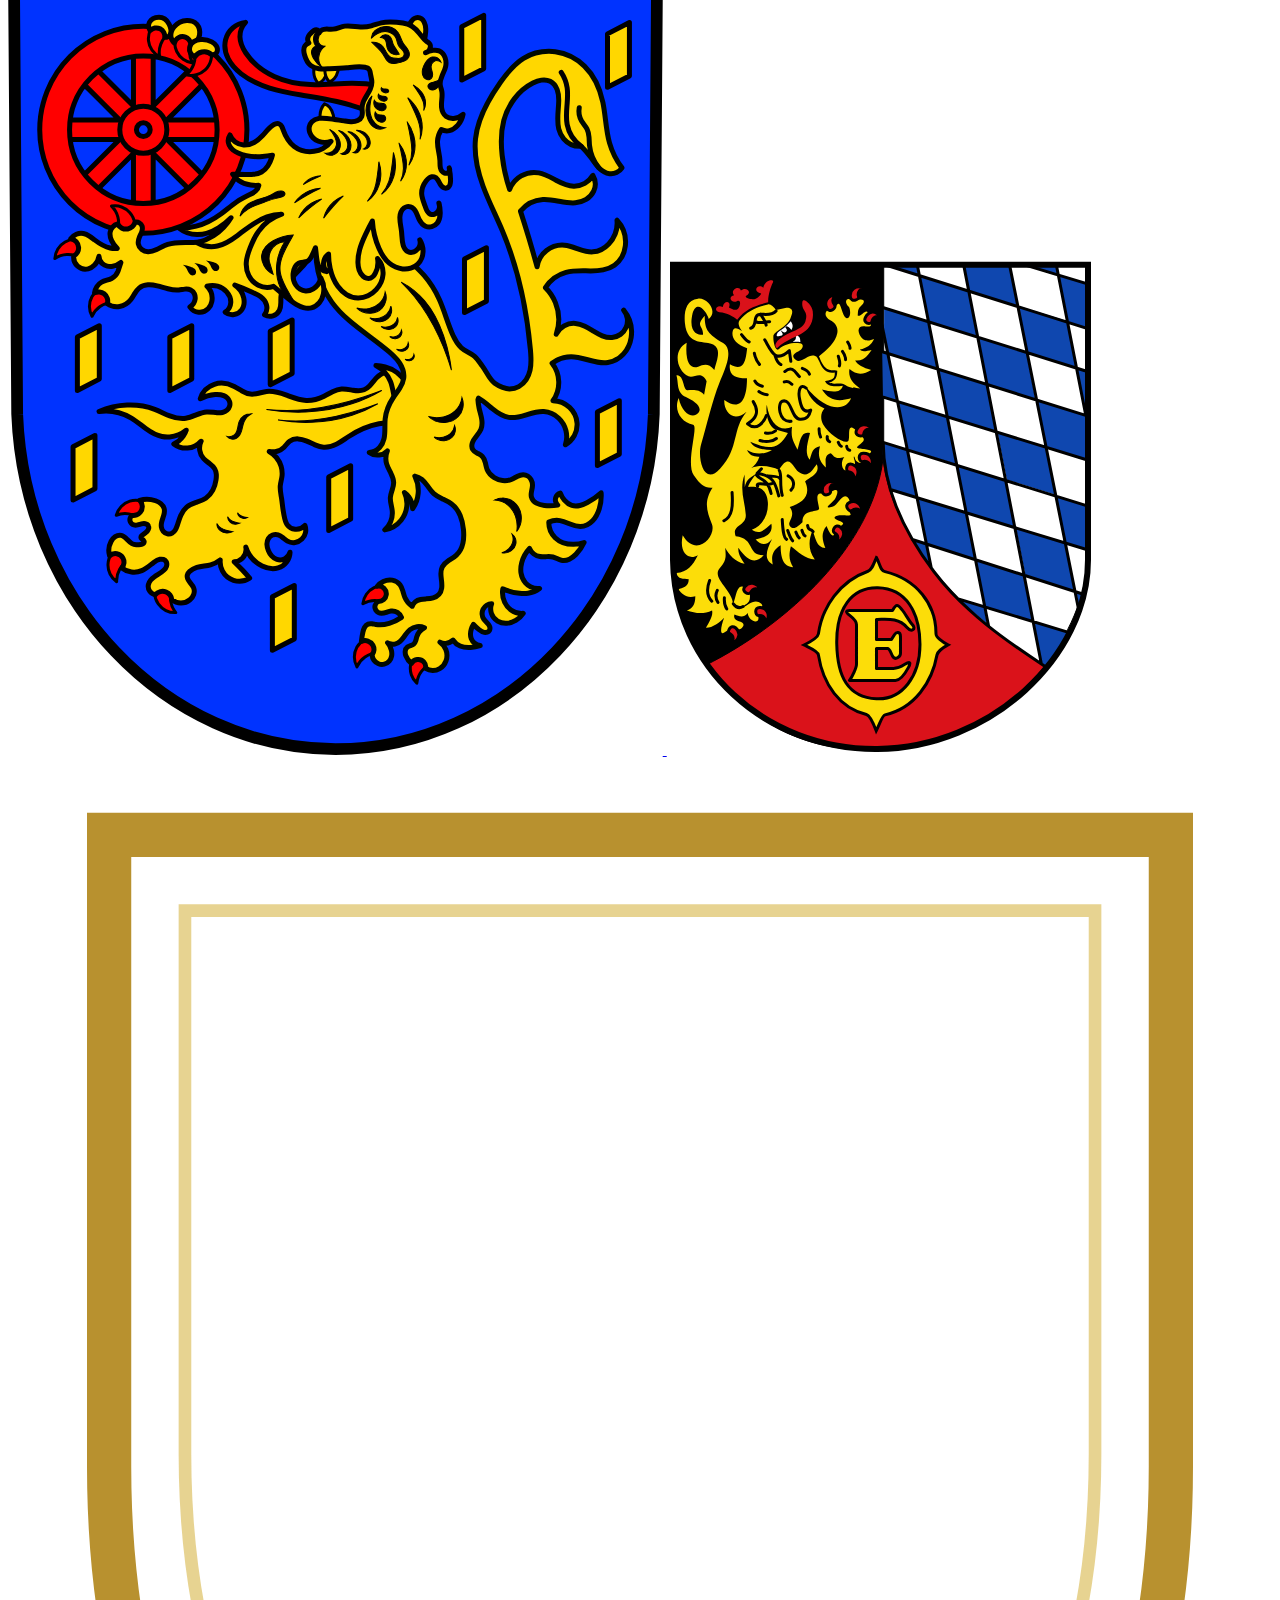
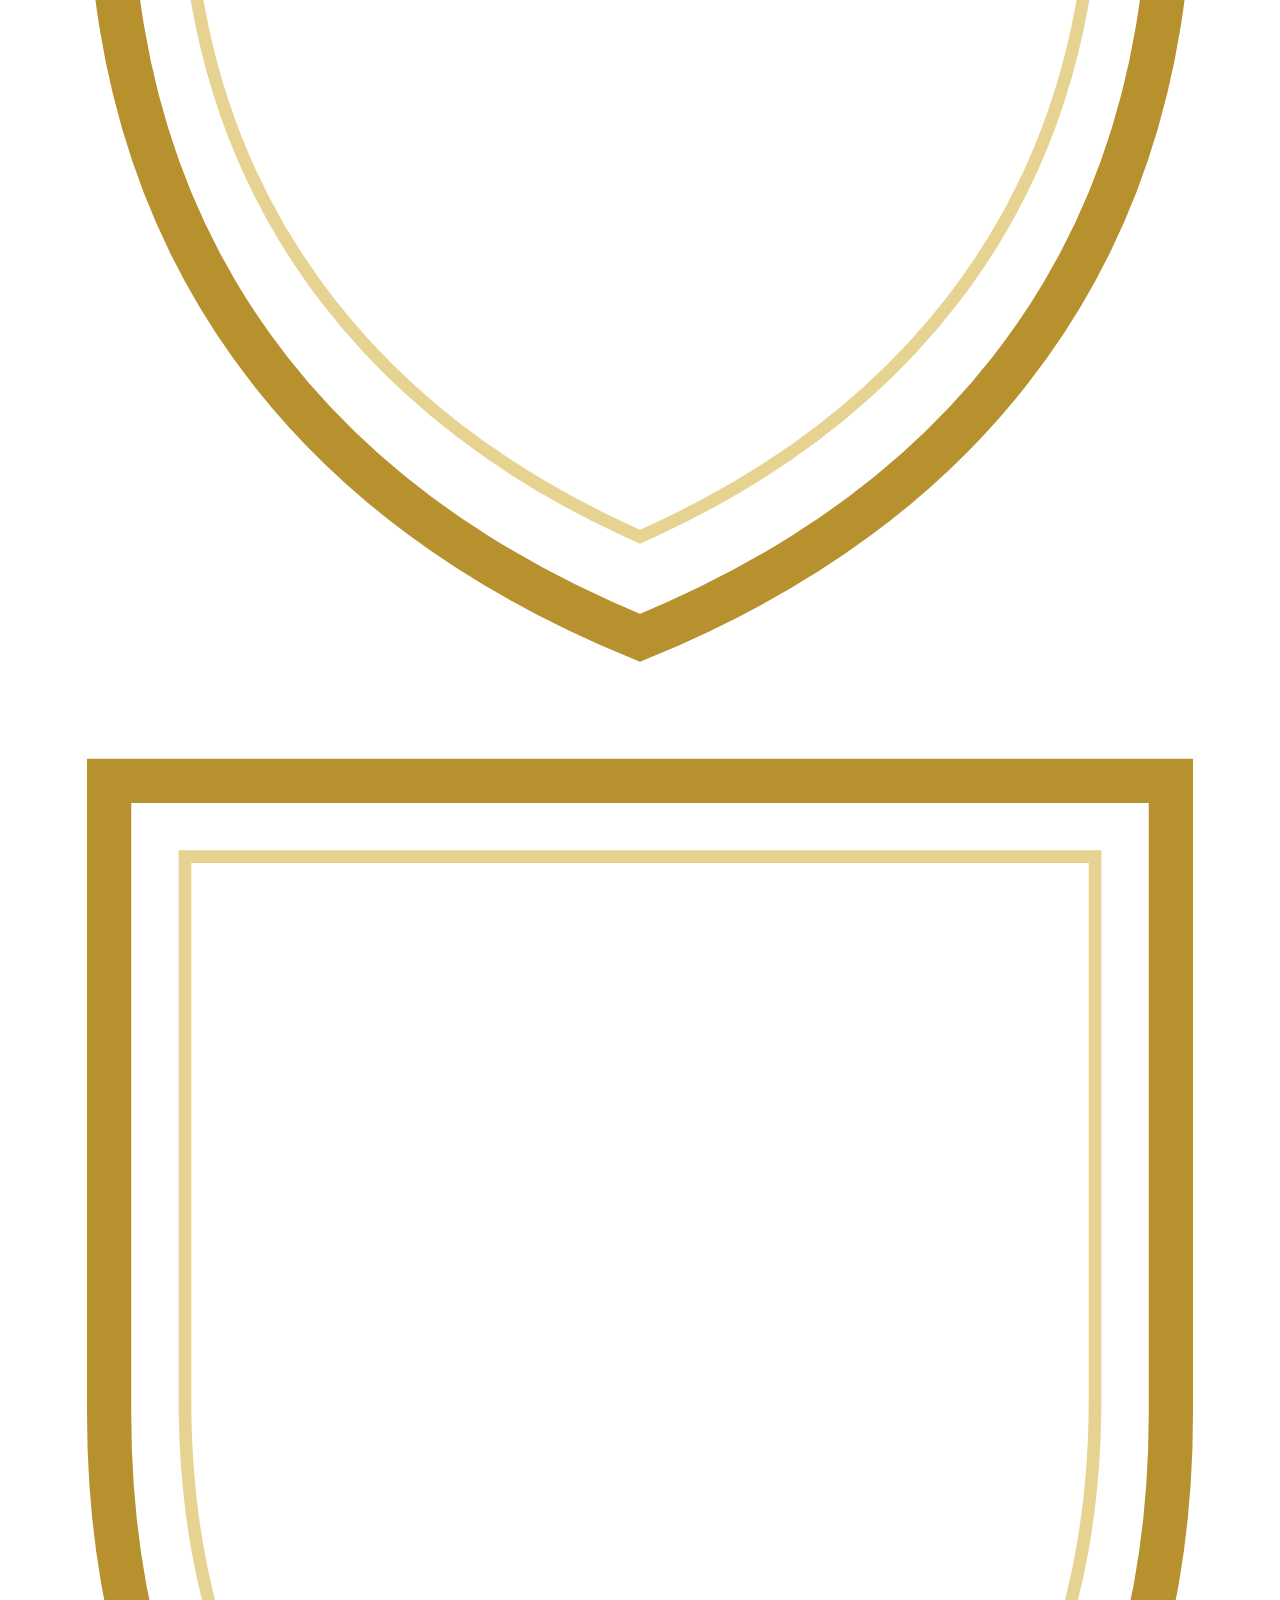
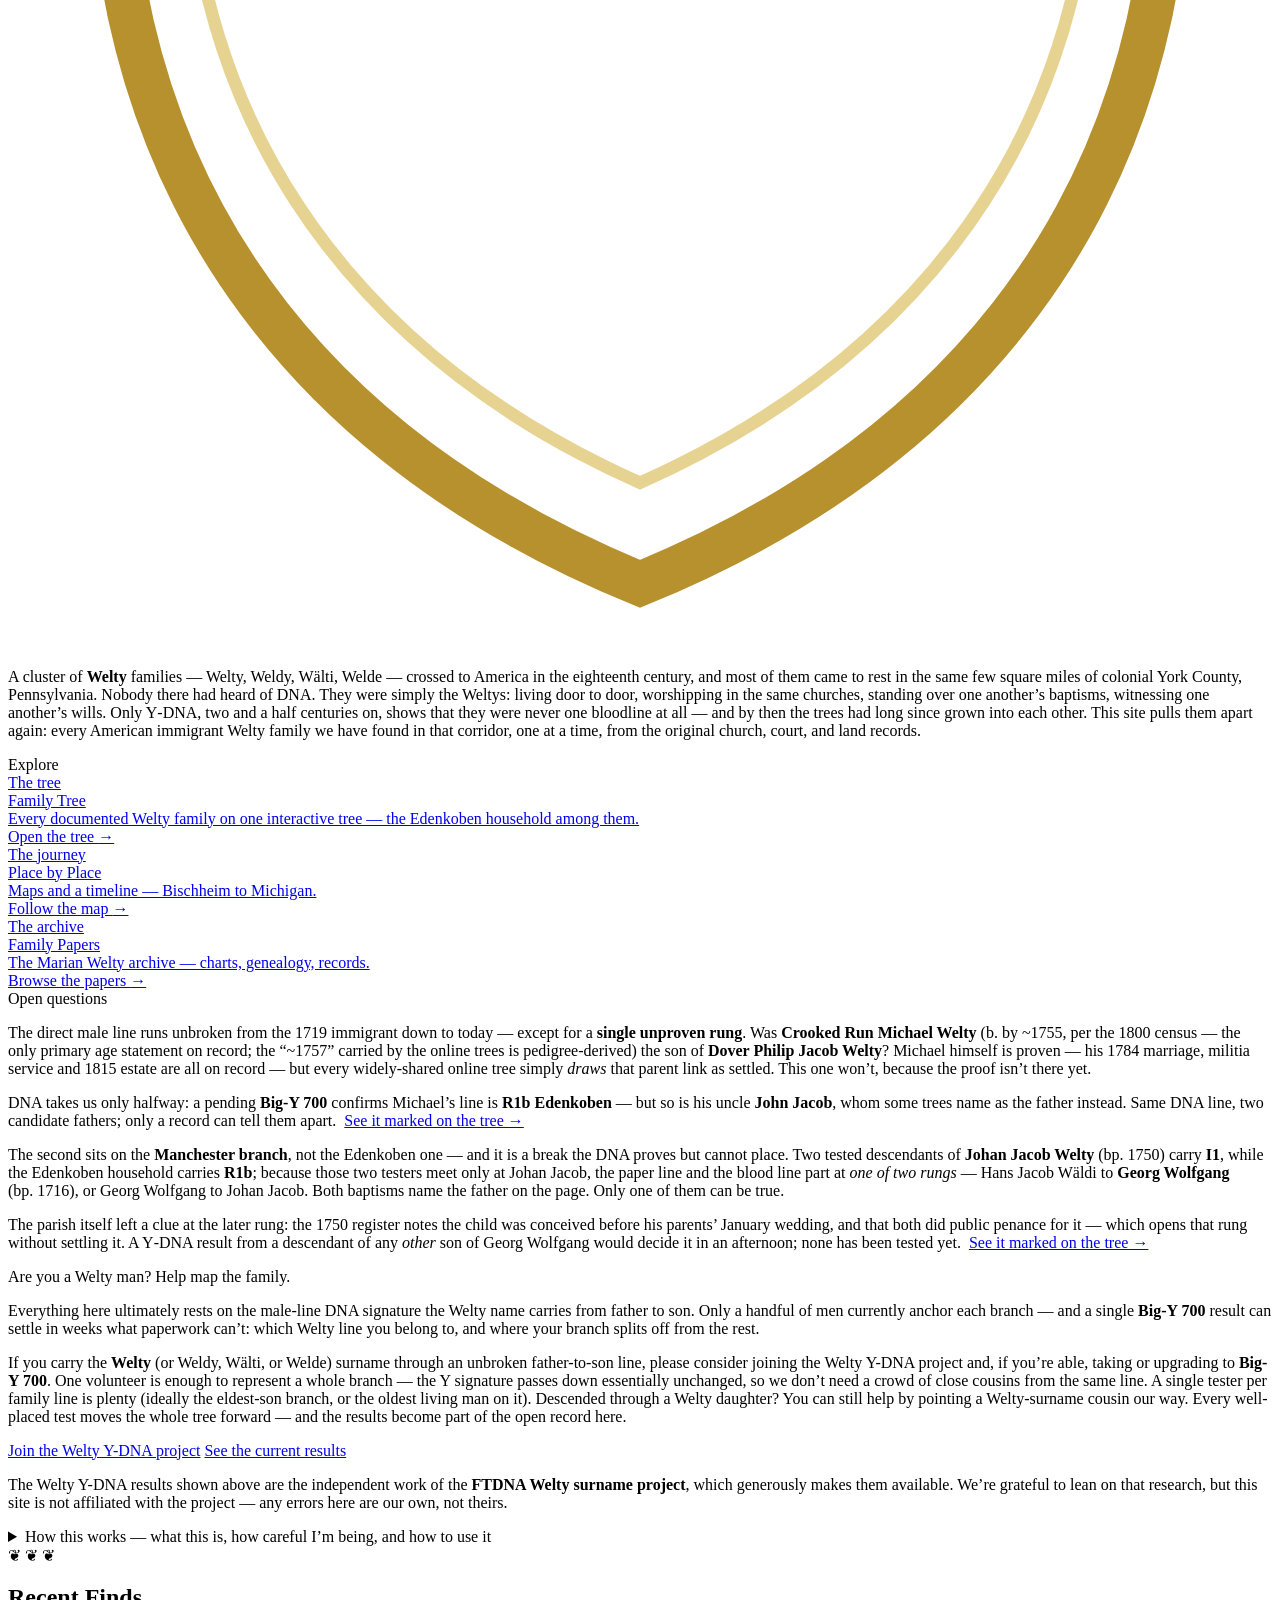
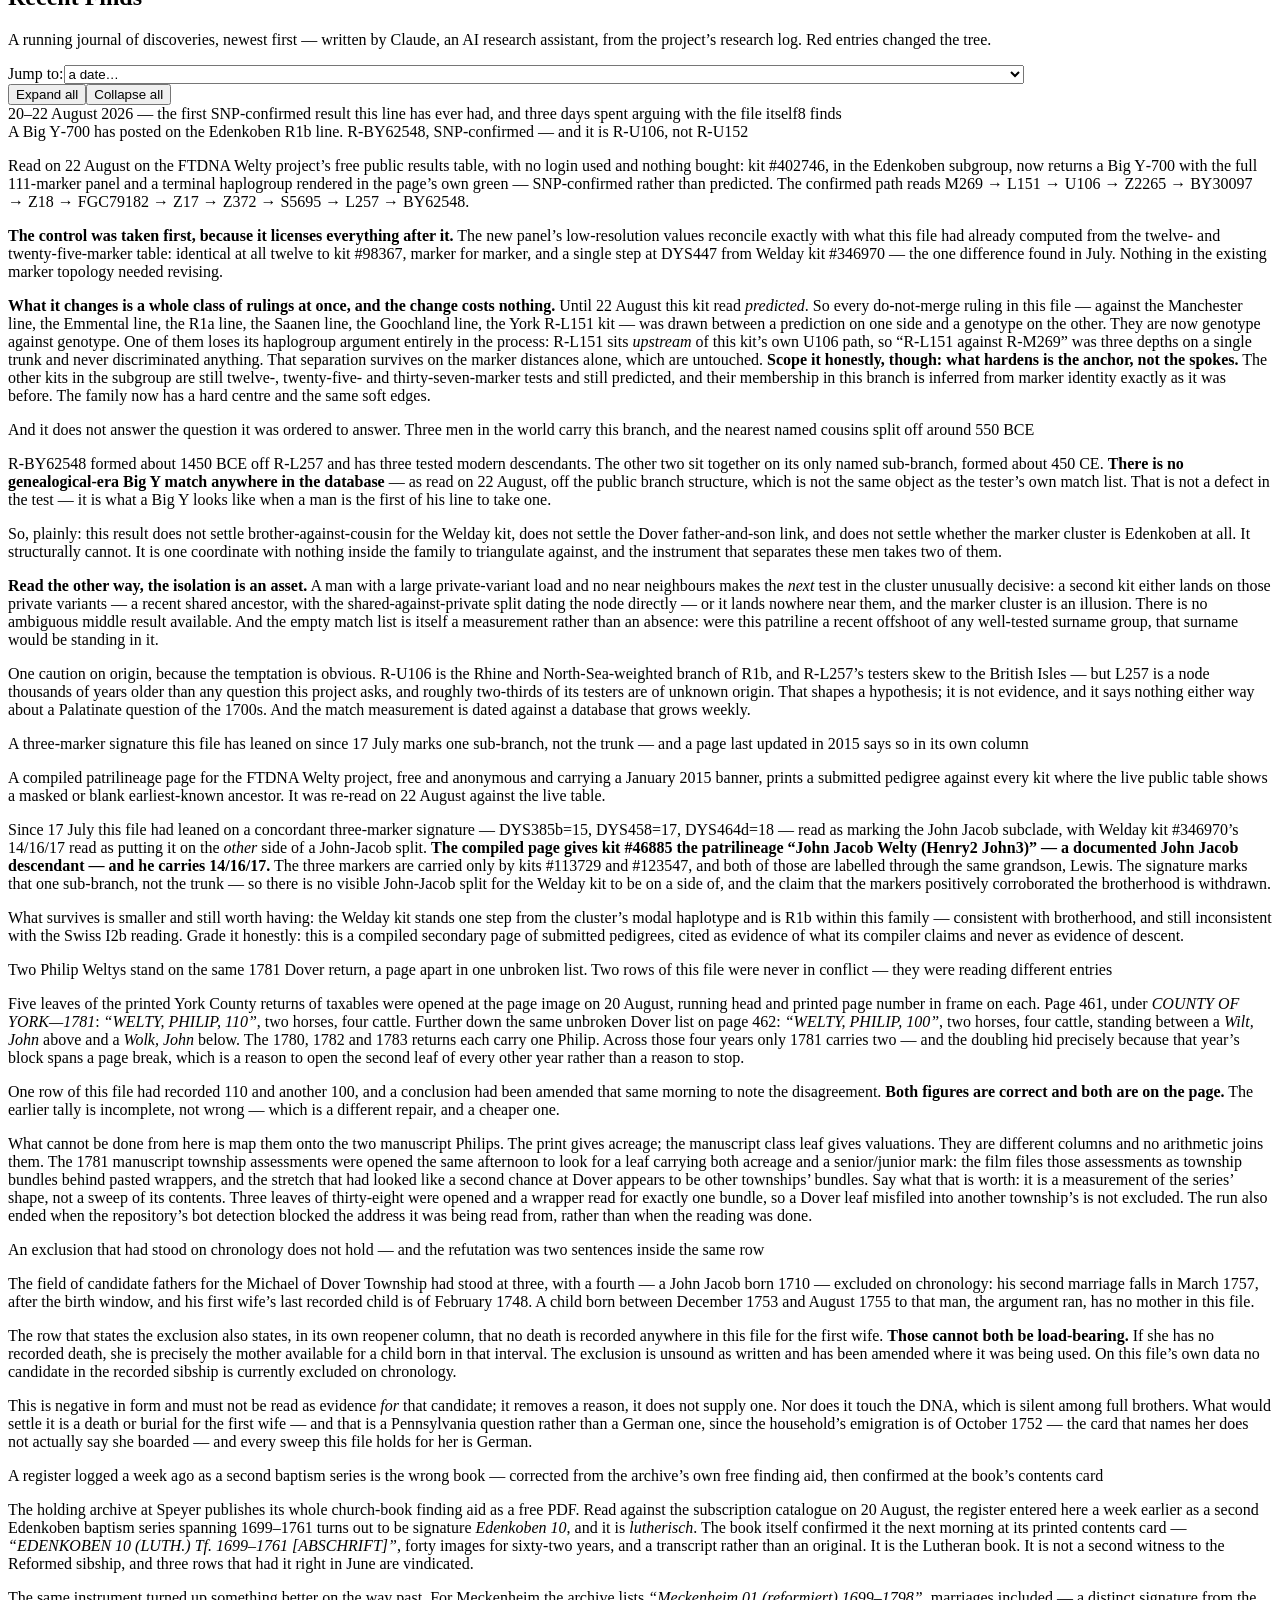
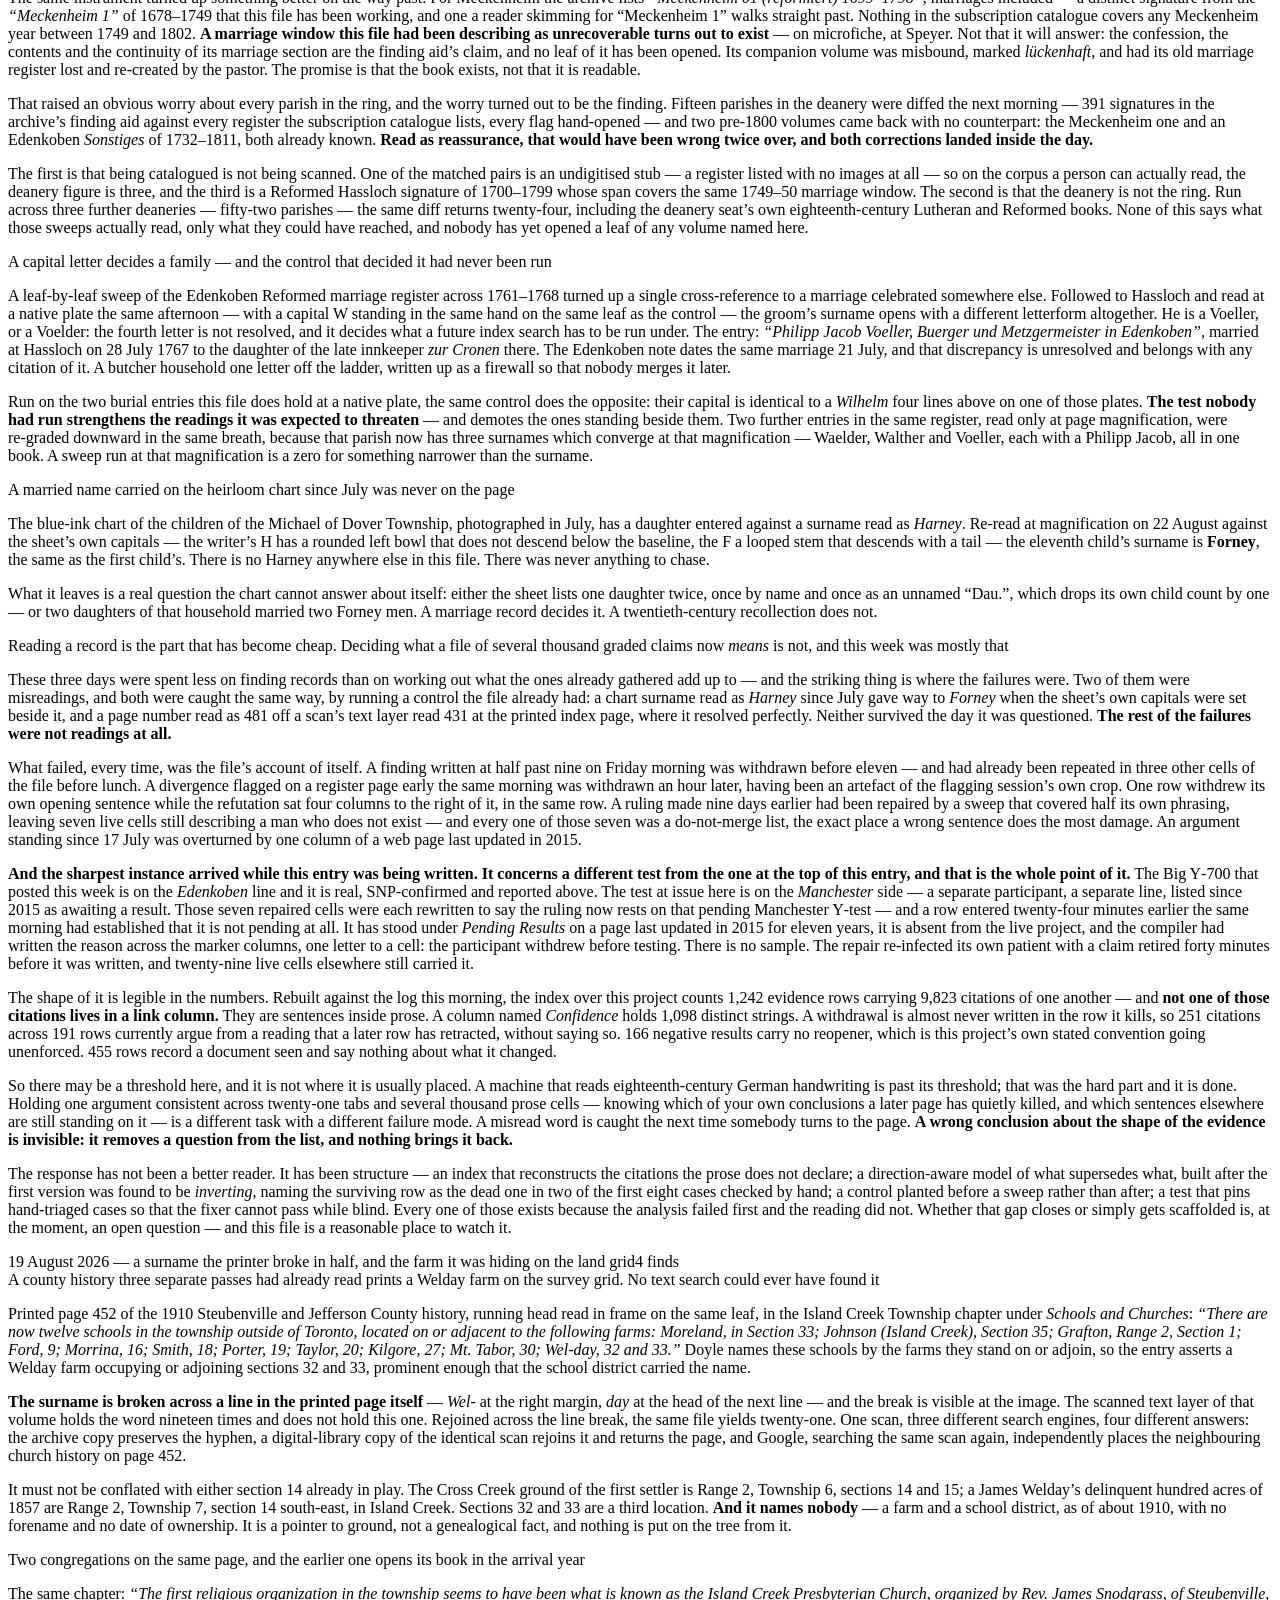
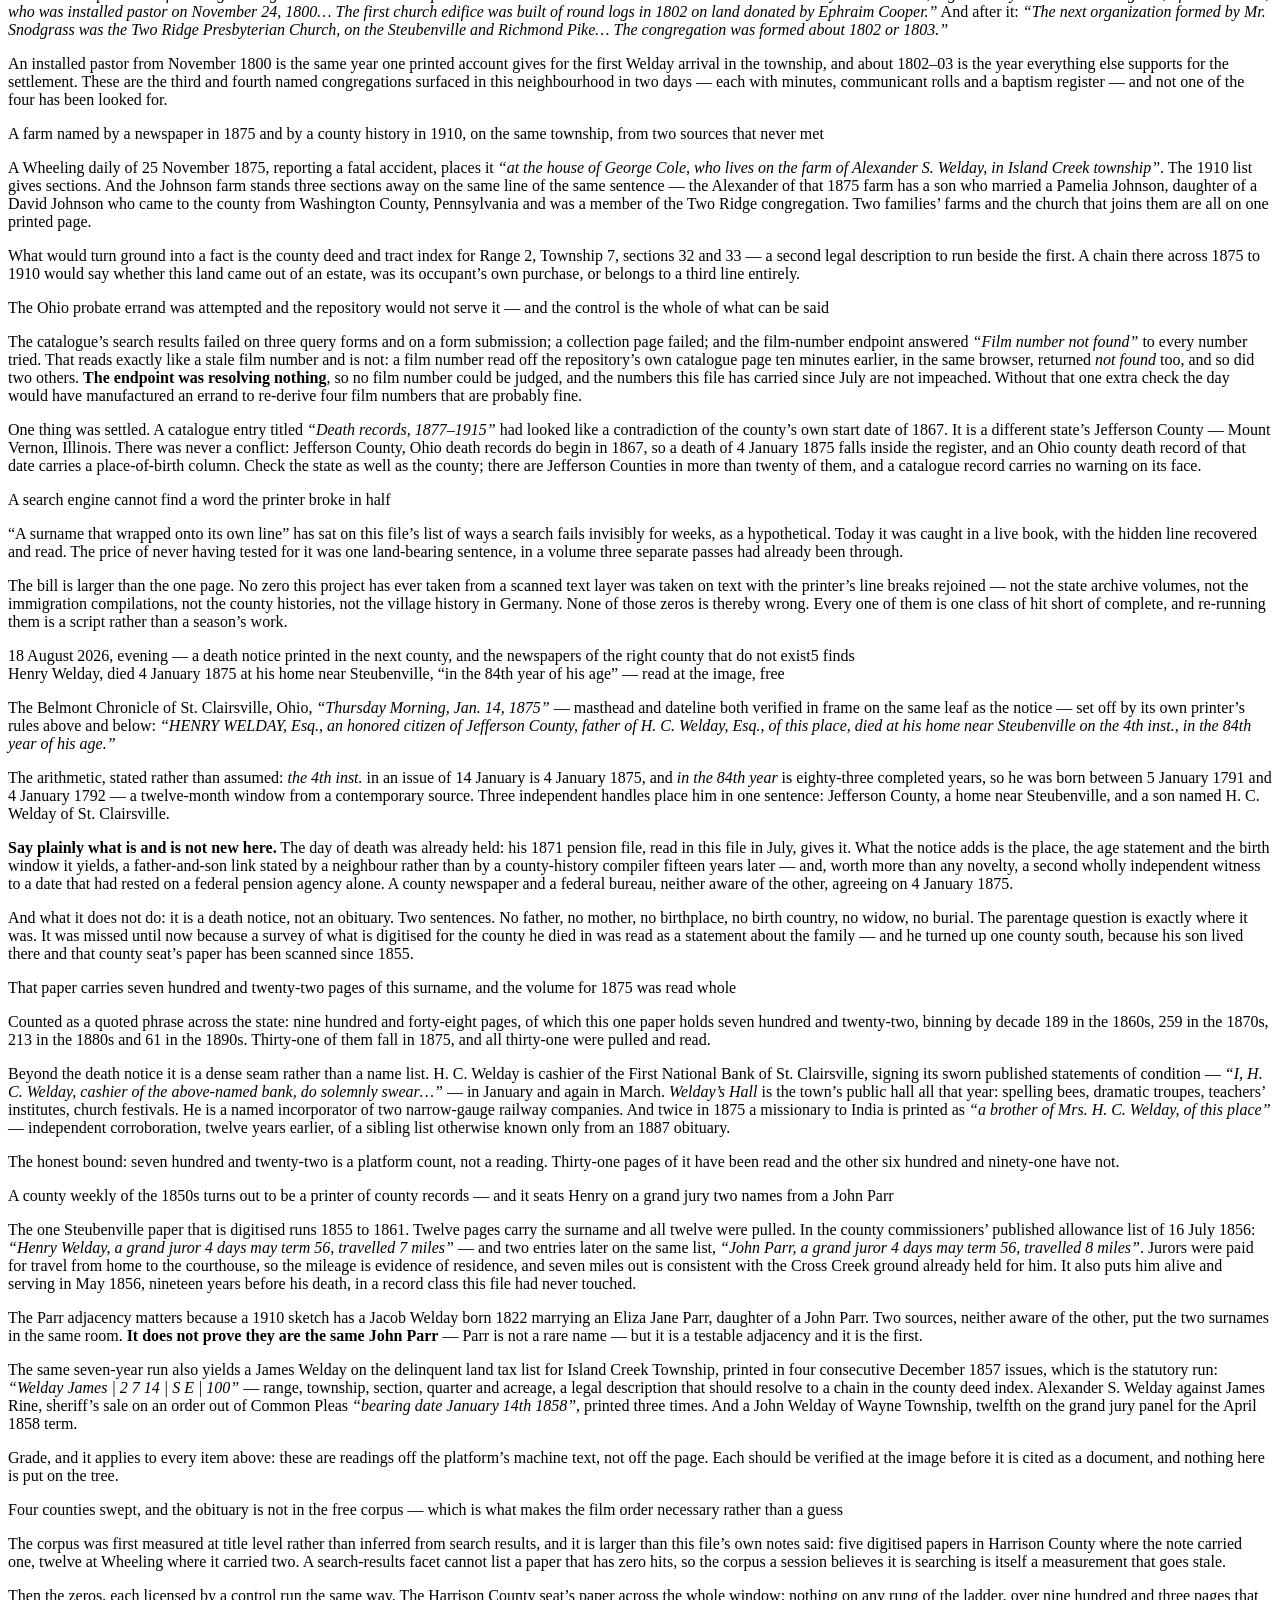
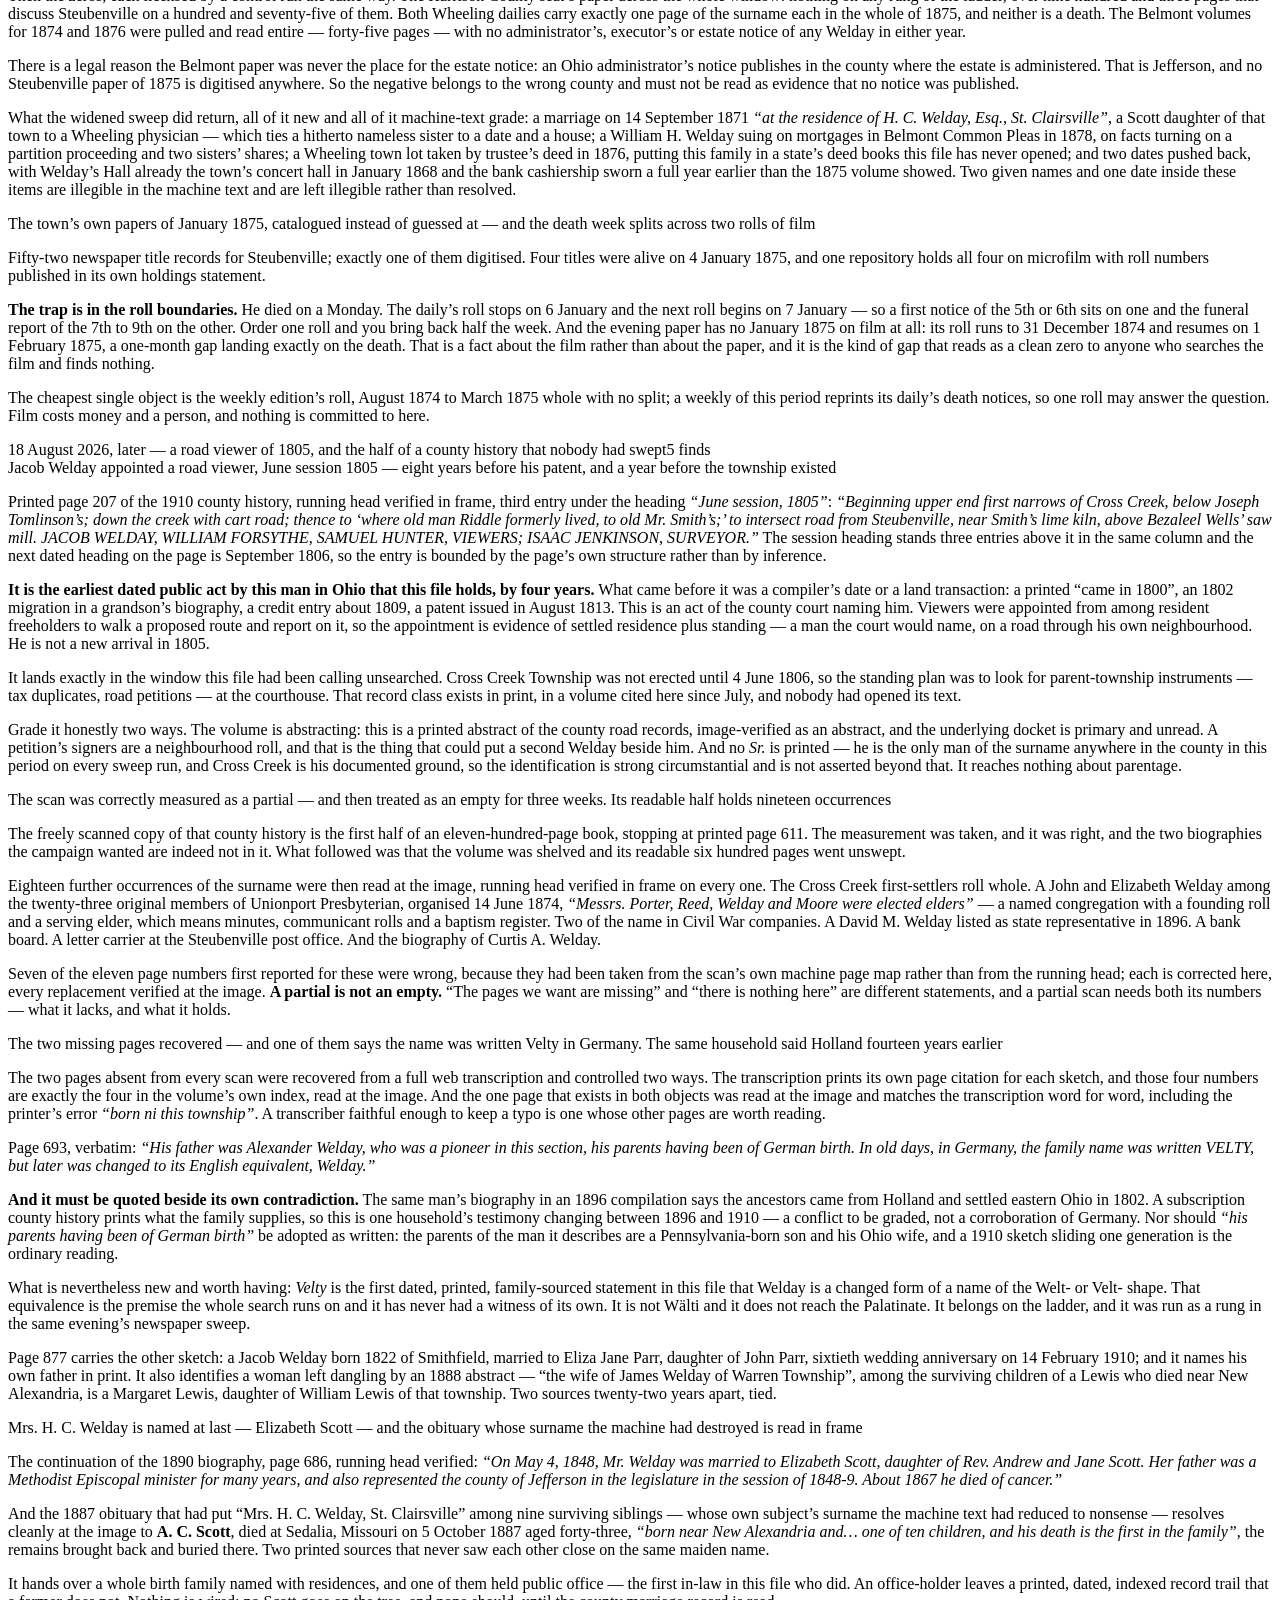
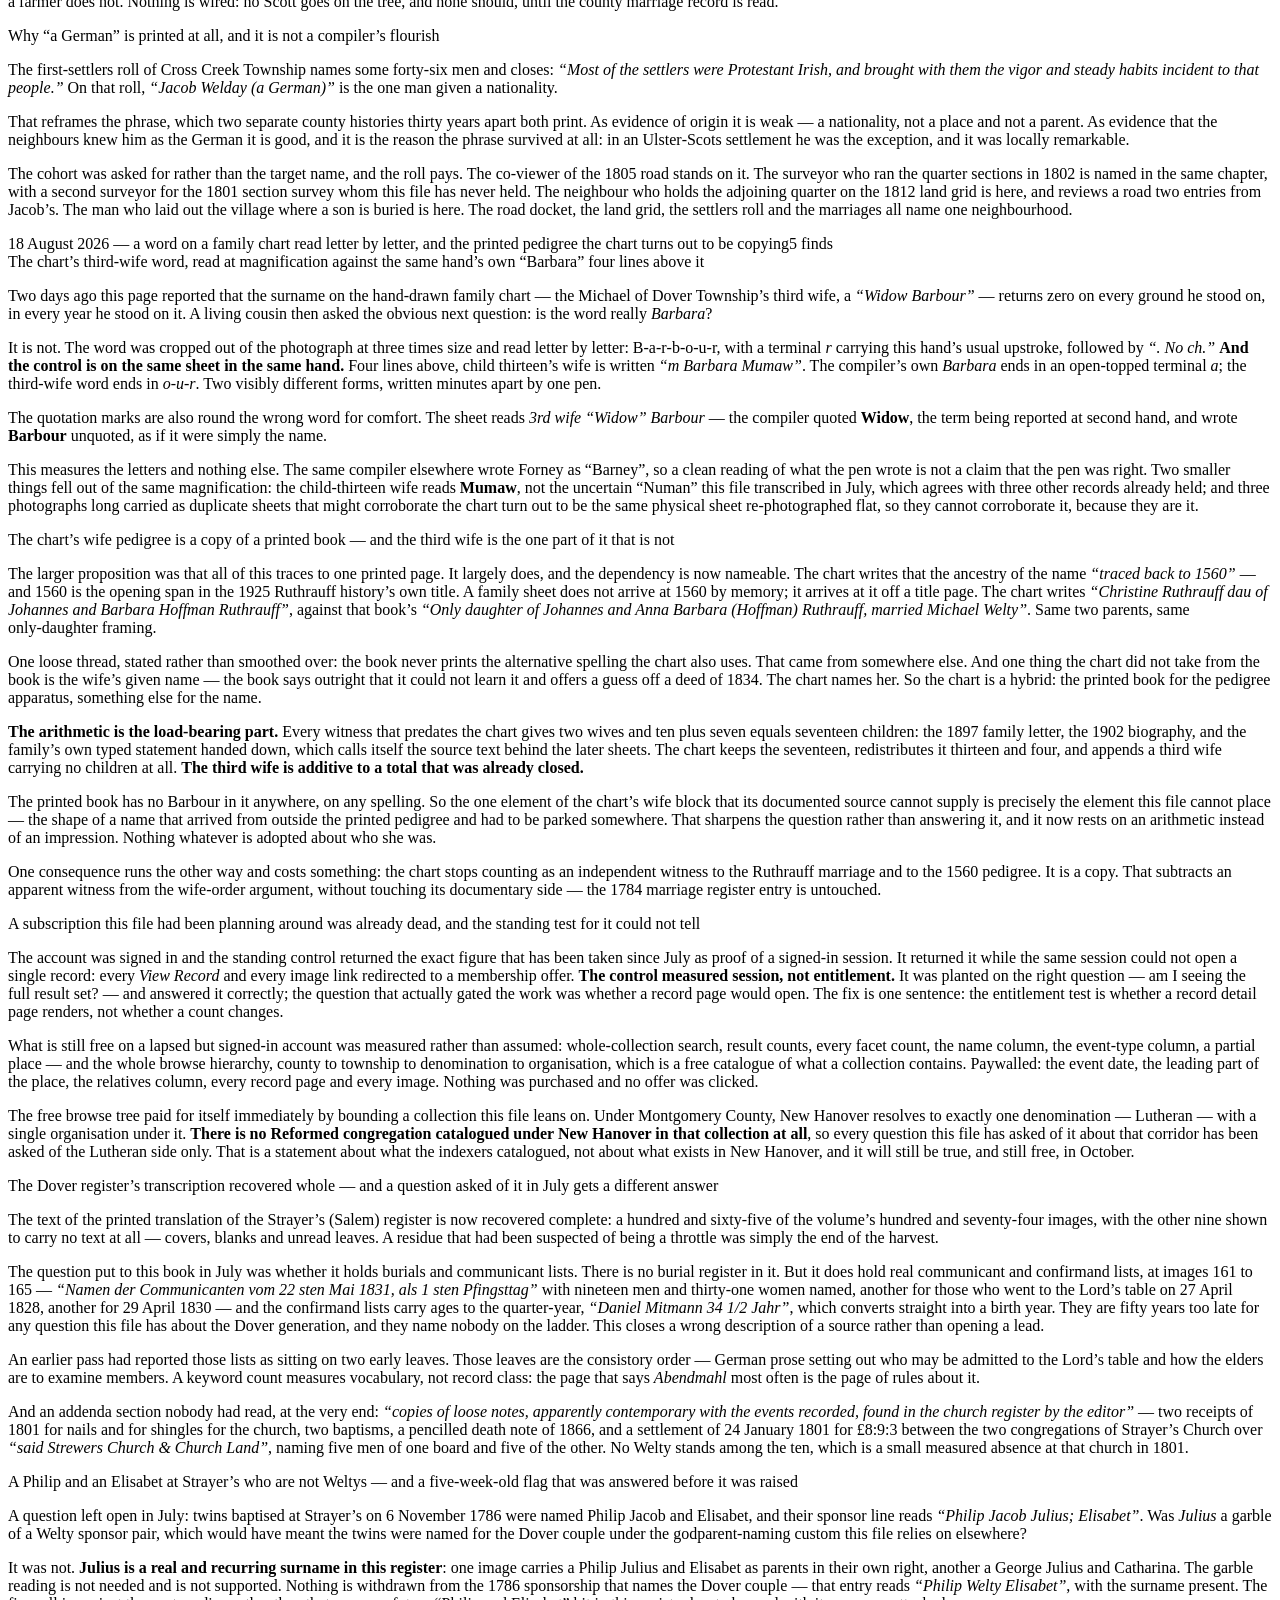
==== commit 995be9ee: "Update index.html" ====
--- a/site/index.html
+++ b/site/index.html
@@ -255,7 +255,7 @@
         <div class="thesis-head">Reading a record is the part that has become cheap. Deciding what a file of several thousand graded claims now <i>means</i> is not, and this week was mostly that</div>
         <p>These three days were spent less on finding records than on working out what the ones already gathered add up to &mdash; and the striking thing is where the failures were. Two of them were misreadings, and both were caught the same way, by running a control the file already had: a chart surname read as <i>Harney</i> since July gave way to <i>Forney</i> when the sheet&rsquo;s own capitals were set beside it, and a page number read as 481 off a scan&rsquo;s text layer read 431 at the printed index page, where it resolved perfectly. Neither survived the day it was questioned. <b>The rest of the failures were not readings at all.</b></p>
         <p>What failed, every time, was the file&rsquo;s account of itself. A finding written at half past nine on Friday morning was withdrawn before eleven &mdash; and had already been repeated in three other cells of the file before lunch. A divergence flagged on a register page early the same morning was withdrawn an hour later, having been an artefact of the flagging session&rsquo;s own crop. One row withdrew its own opening sentence while the refutation sat four columns to the right of it, in the same row. A ruling made nine days earlier had been repaired by a sweep that covered half its own phrasing, leaving seven live cells still describing a man who does not exist &mdash; and every one of those seven was a do&#8209;not&#8209;merge list, the exact place a wrong sentence does the most damage. An argument standing since 17 July was overturned by one column of a web page last updated in 2015.</p>
-        <p><b>And the sharpest instance arrived while this entry was being written.</b> Those seven repaired cells were each rewritten to say the ruling now rests on a pending Y&#8209;test &mdash; and a row entered twenty&#8209;four minutes earlier that same morning had established that the test is not pending at all: it has stood under <i>Pending Results</i> on that 2015 page for eleven years and is absent from the live project. The repair re&#8209;infected its own patient, with a claim retired forty minutes before it was written, and twenty&#8209;nine live cells elsewhere still carry it.</p>
+        <p><b>And the sharpest instance arrived while this entry was being written.</b> <b>It concerns a different test from the one at the top of this entry, and that is the whole point of it.</b> The Big Y&#8209;700 that posted this week is on the <i>Edenkoben</i> line and it is real, SNP&#8209;confirmed and reported above. The test at issue here is on the <i>Manchester</i> side &mdash; a separate participant, a separate line, listed since 2015 as awaiting a result. Those seven repaired cells were each rewritten to say the ruling now rests on that pending Manchester Y&#8209;test &mdash; and a row entered twenty&#8209;four minutes earlier the same morning had established that it is not pending at all. It has stood under <i>Pending Results</i> on a page last updated in 2015 for eleven years, it is absent from the live project, and the compiler had written the reason across the marker columns, one letter to a cell: the participant withdrew before testing. There is no sample. The repair re&#8209;infected its own patient with a claim retired forty minutes before it was written, and twenty&#8209;nine live cells elsewhere still carried it.</p>
         <p>The shape of it is legible in the numbers. Rebuilt against the log this morning, the index over this project counts 1,242 evidence rows carrying 9,823 citations of one another &mdash; and <b>not one of those citations lives in a link column.</b> They are sentences inside prose. A column named <i>Confidence</i> holds 1,098 distinct strings. A withdrawal is almost never written in the row it kills, so 251 citations across 191 rows currently argue from a reading that a later row has retracted, without saying so. 166 negative results carry no reopener, which is this project&rsquo;s own stated convention going unenforced. 455 rows record a document seen and say nothing about what it changed.</p>
         <p>So there may be a threshold here, and it is not where it is usually placed. A machine that reads eighteenth&#8209;century German handwriting is past its threshold; that was the hard part and it is done. Holding one argument consistent across twenty&#8209;one tabs and several thousand prose cells &mdash; knowing which of your own conclusions a later page has quietly killed, and which sentences elsewhere are still standing on it &mdash; is a different task with a different failure mode. A misread word is caught the next time somebody turns to the page. <b>A wrong conclusion about the shape of the evidence is invisible: it removes a question from the list, and nothing brings it back.</b></p>
         <p class="thesis-tail">The response has not been a better reader. It has been structure &mdash; an index that reconstructs the citations the prose does not declare; a direction&#8209;aware model of what supersedes what, built after the first version was found to be <i>inverting</i>, naming the surviving row as the dead one in two of the first eight cases checked by hand; a control planted before a sweep rather than after; a test that pins hand&#8209;triaged cases so that the fixer cannot pass while blind. Every one of those exists because the analysis failed first and the reading did not. Whether that gap closes or simply gets scaffolded is, at the moment, an open question &mdash; and this file is a reasonable place to watch it.</p>
